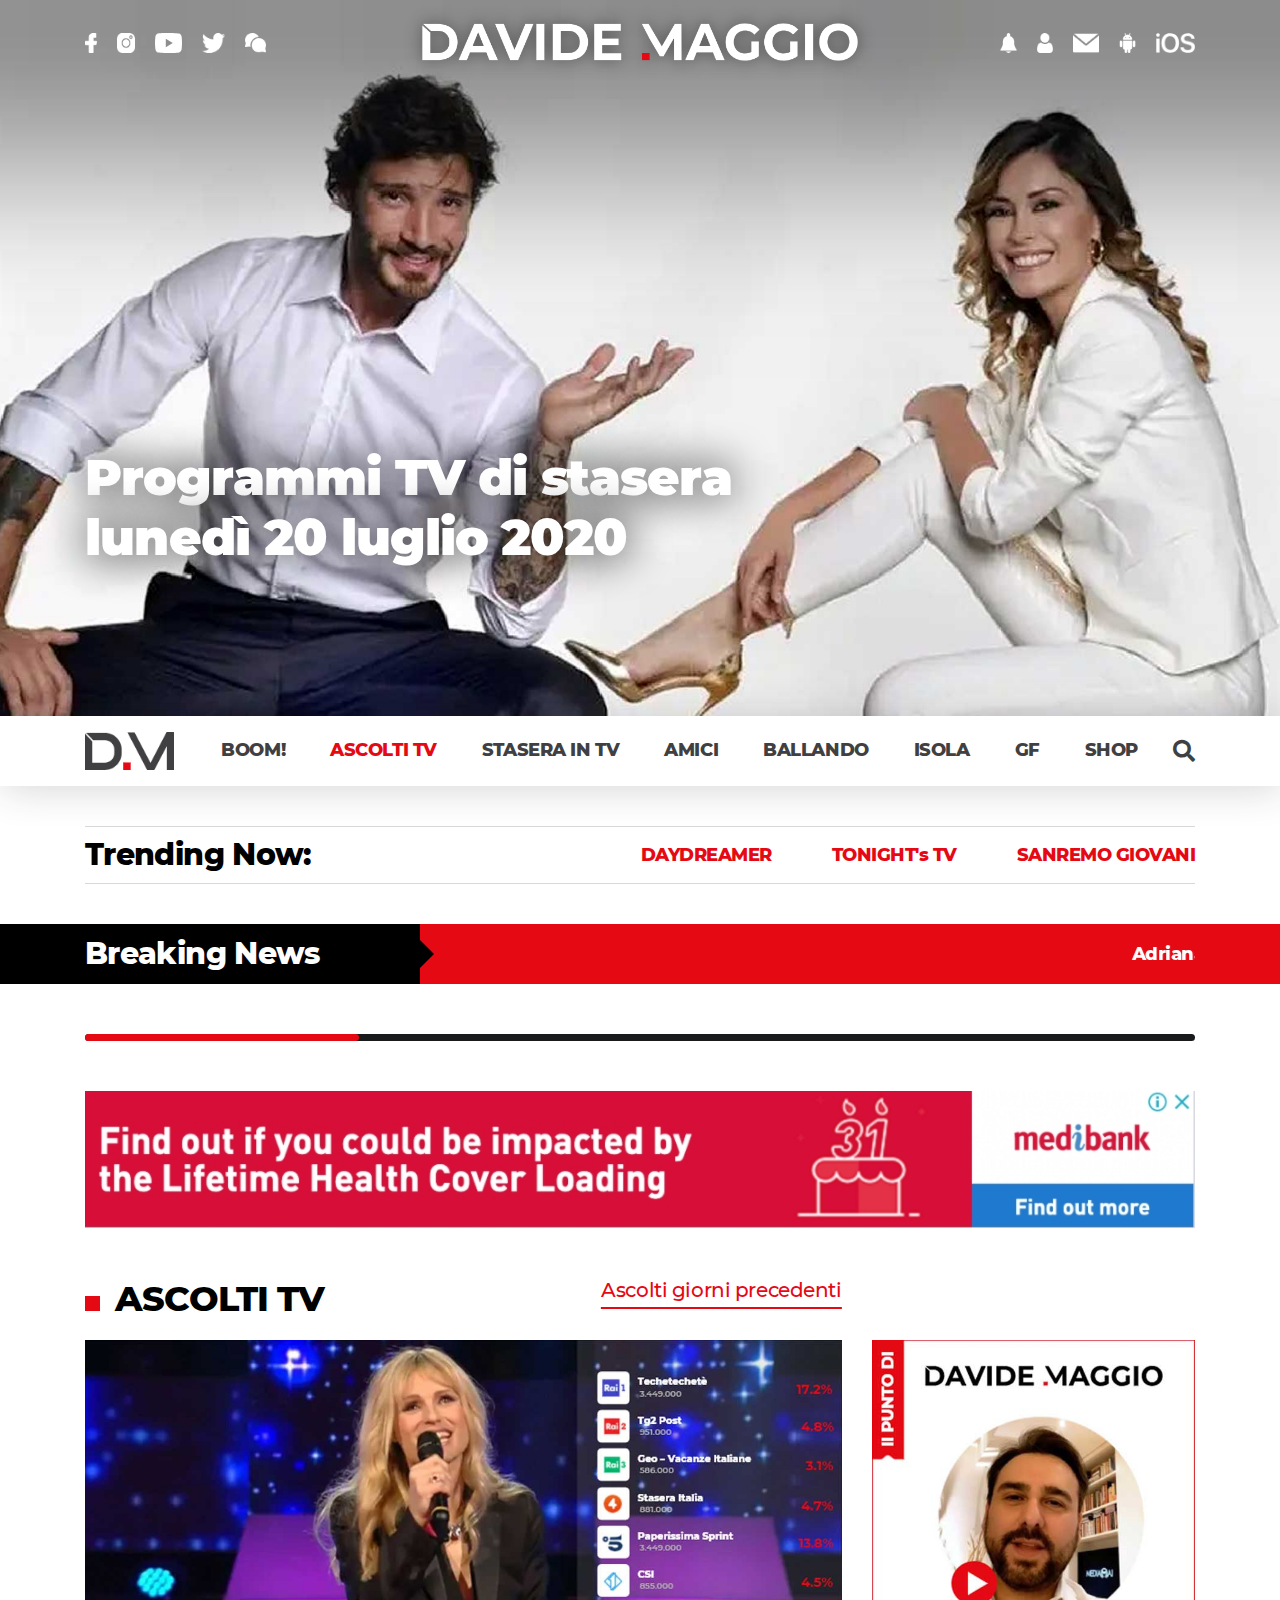
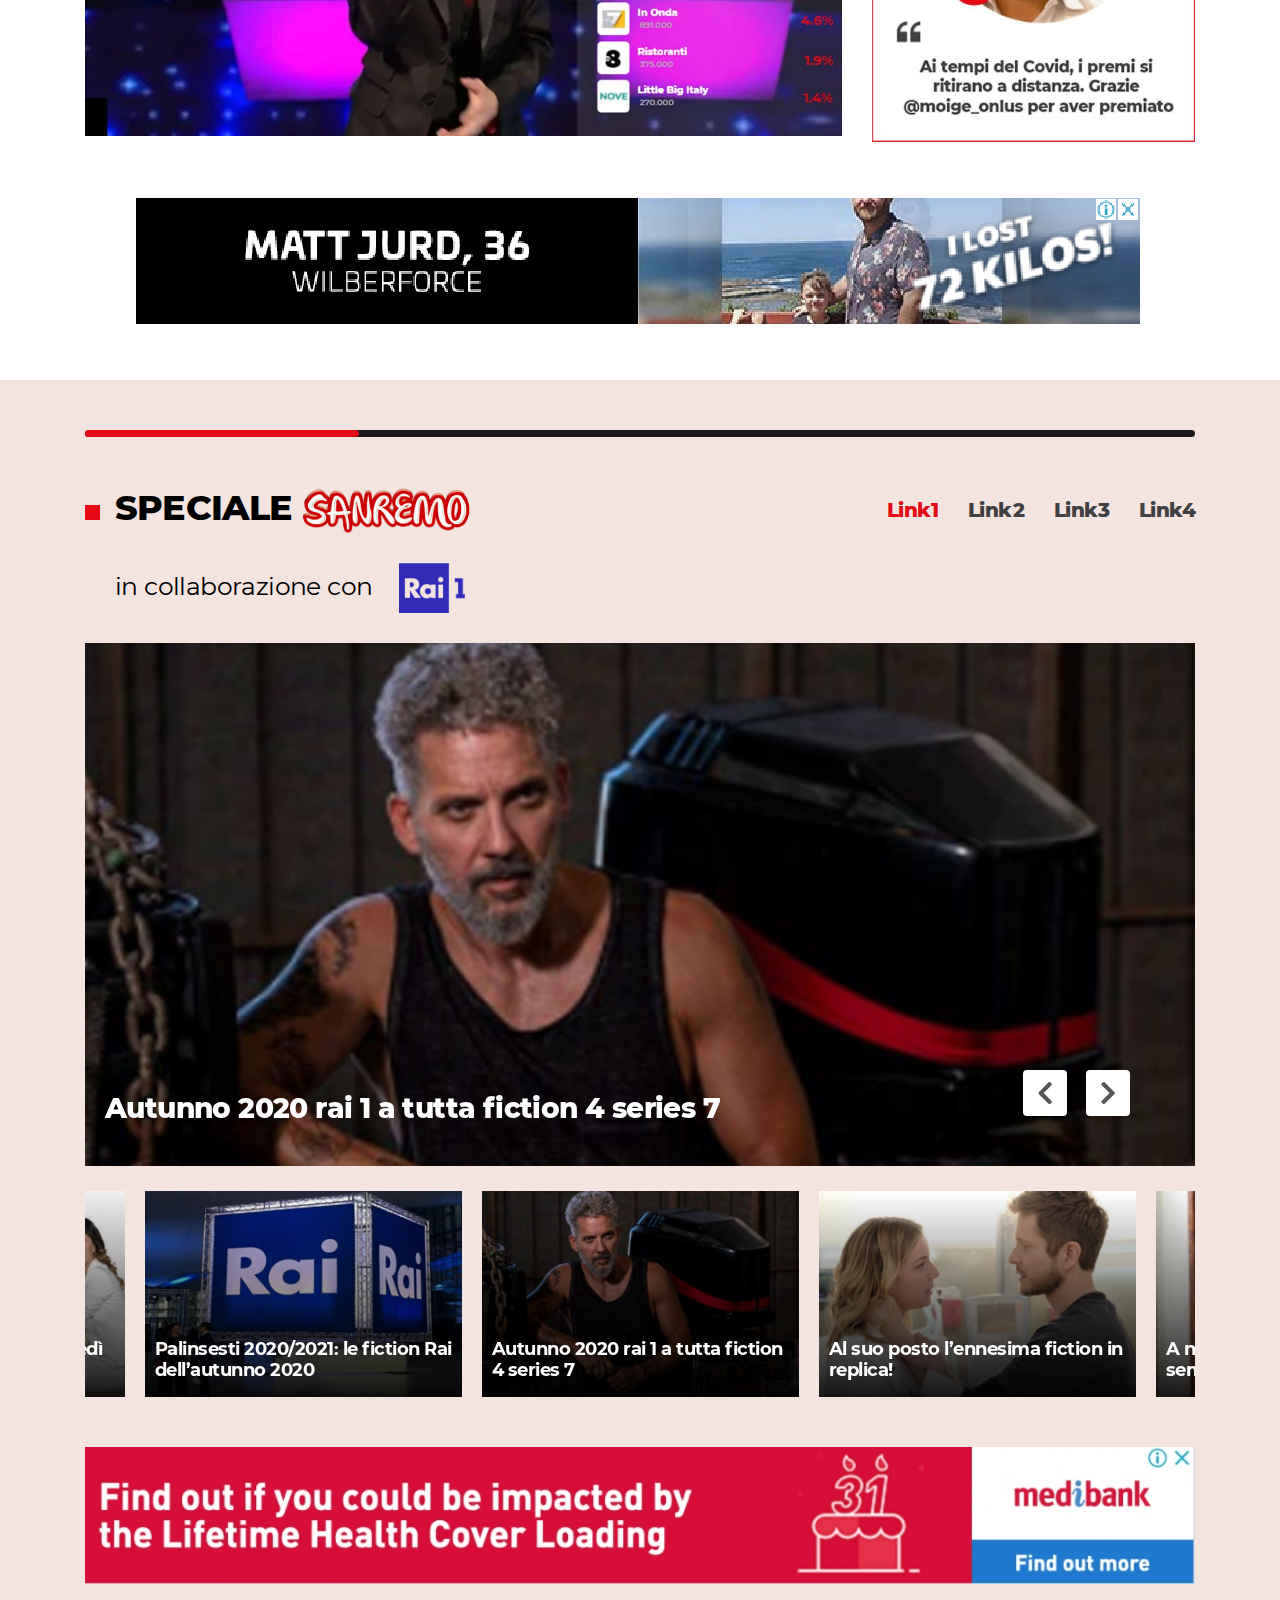
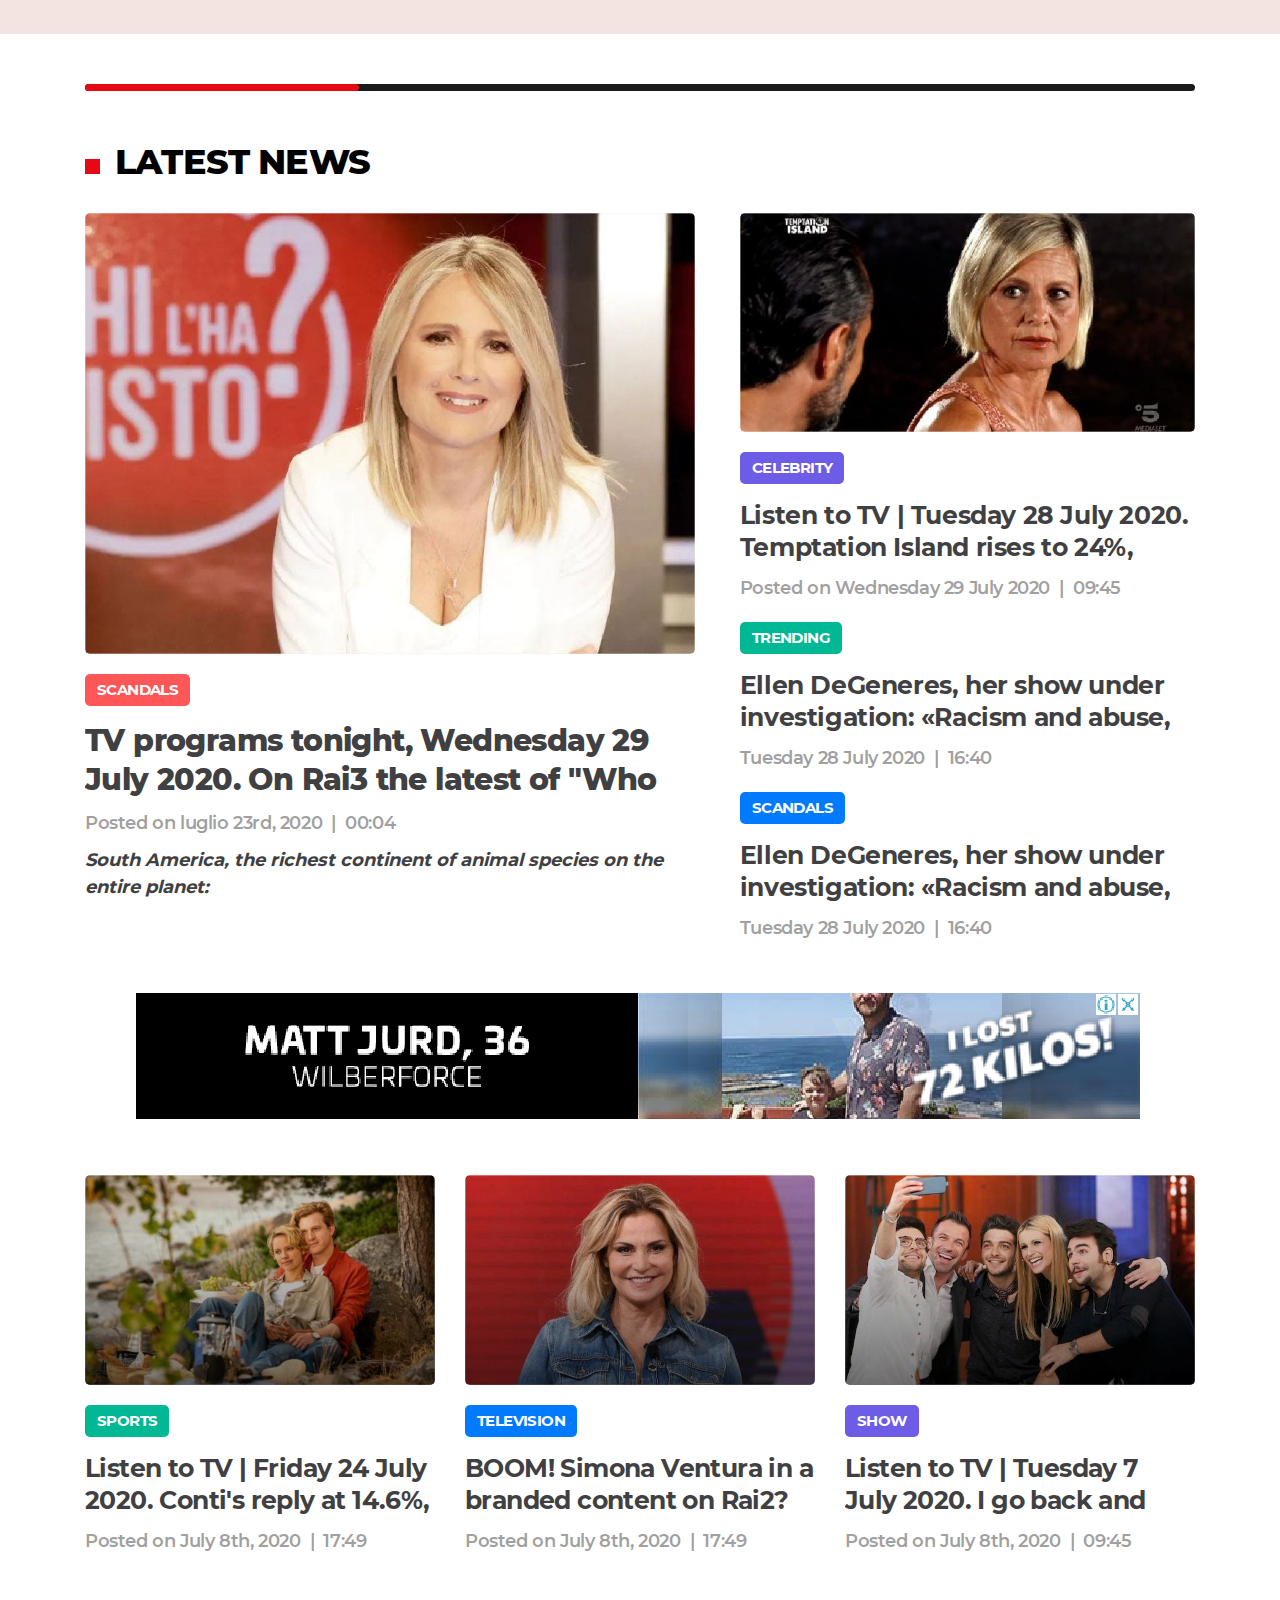
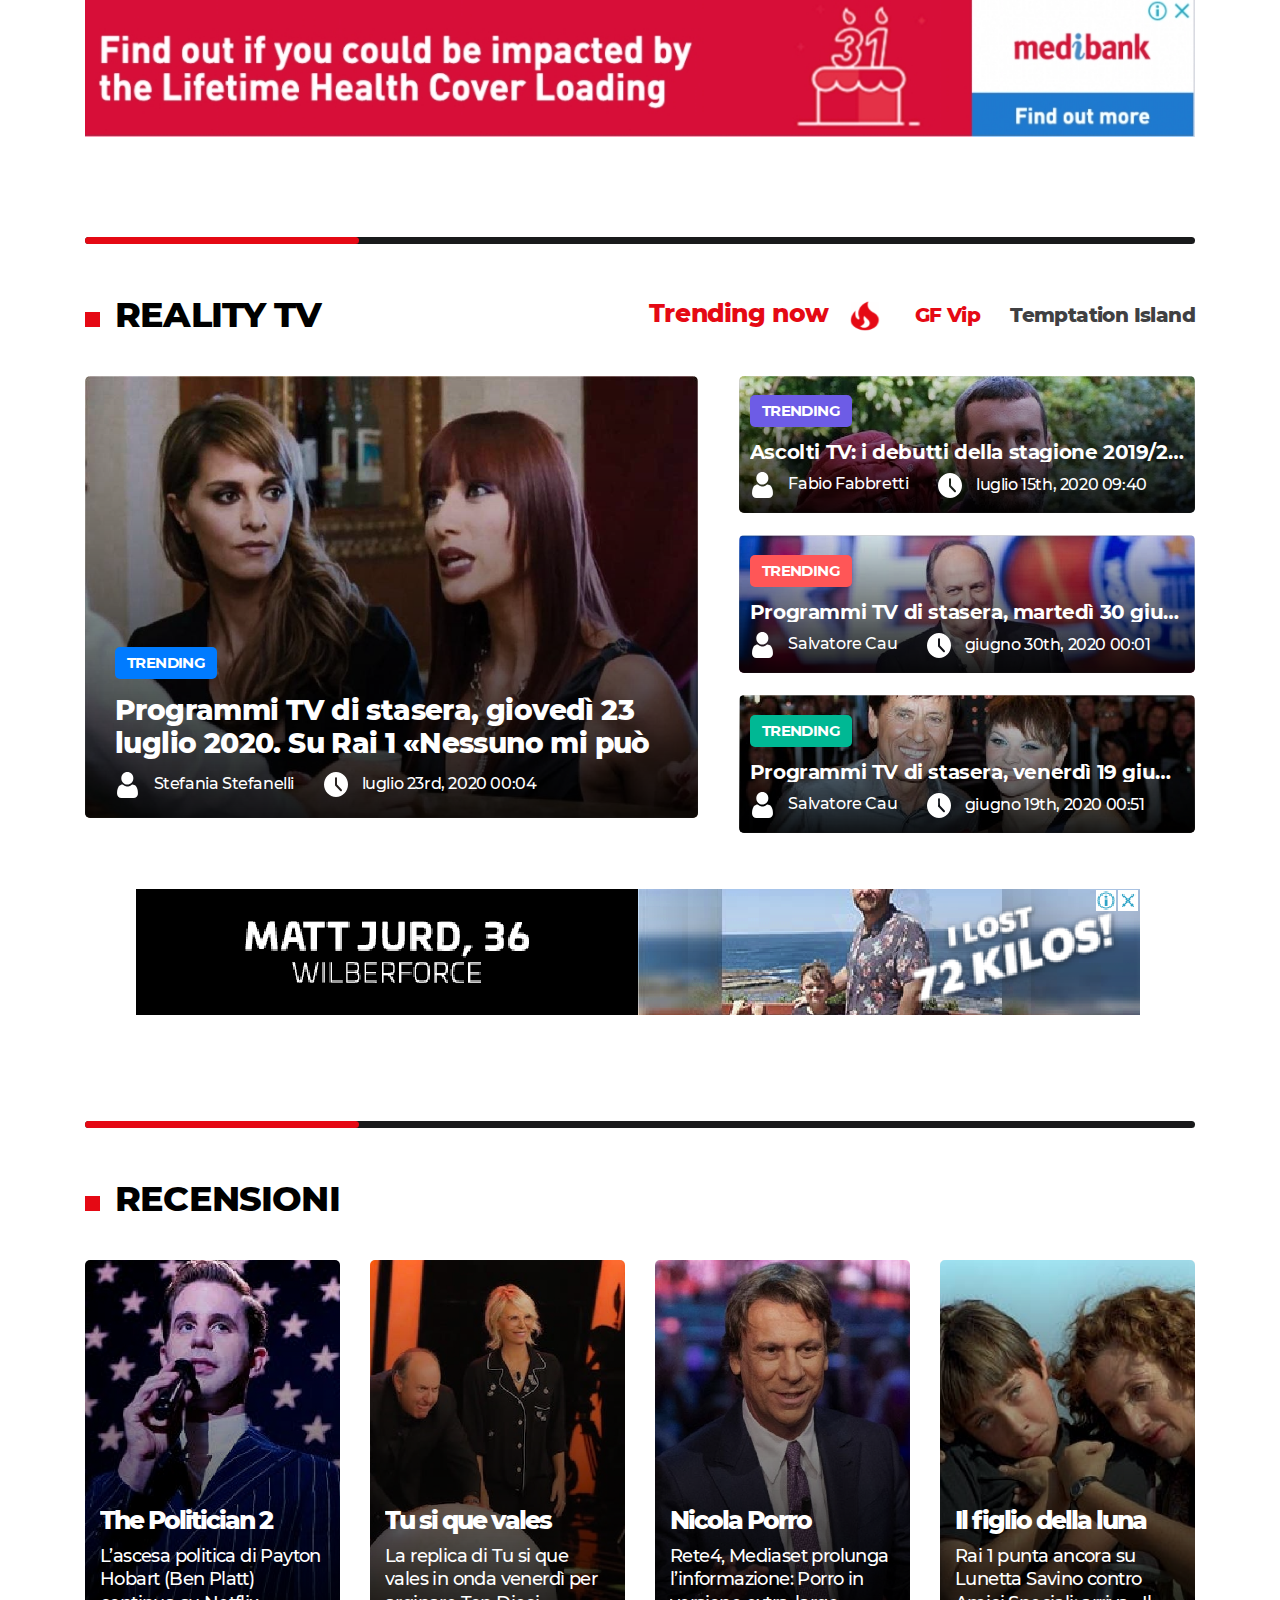
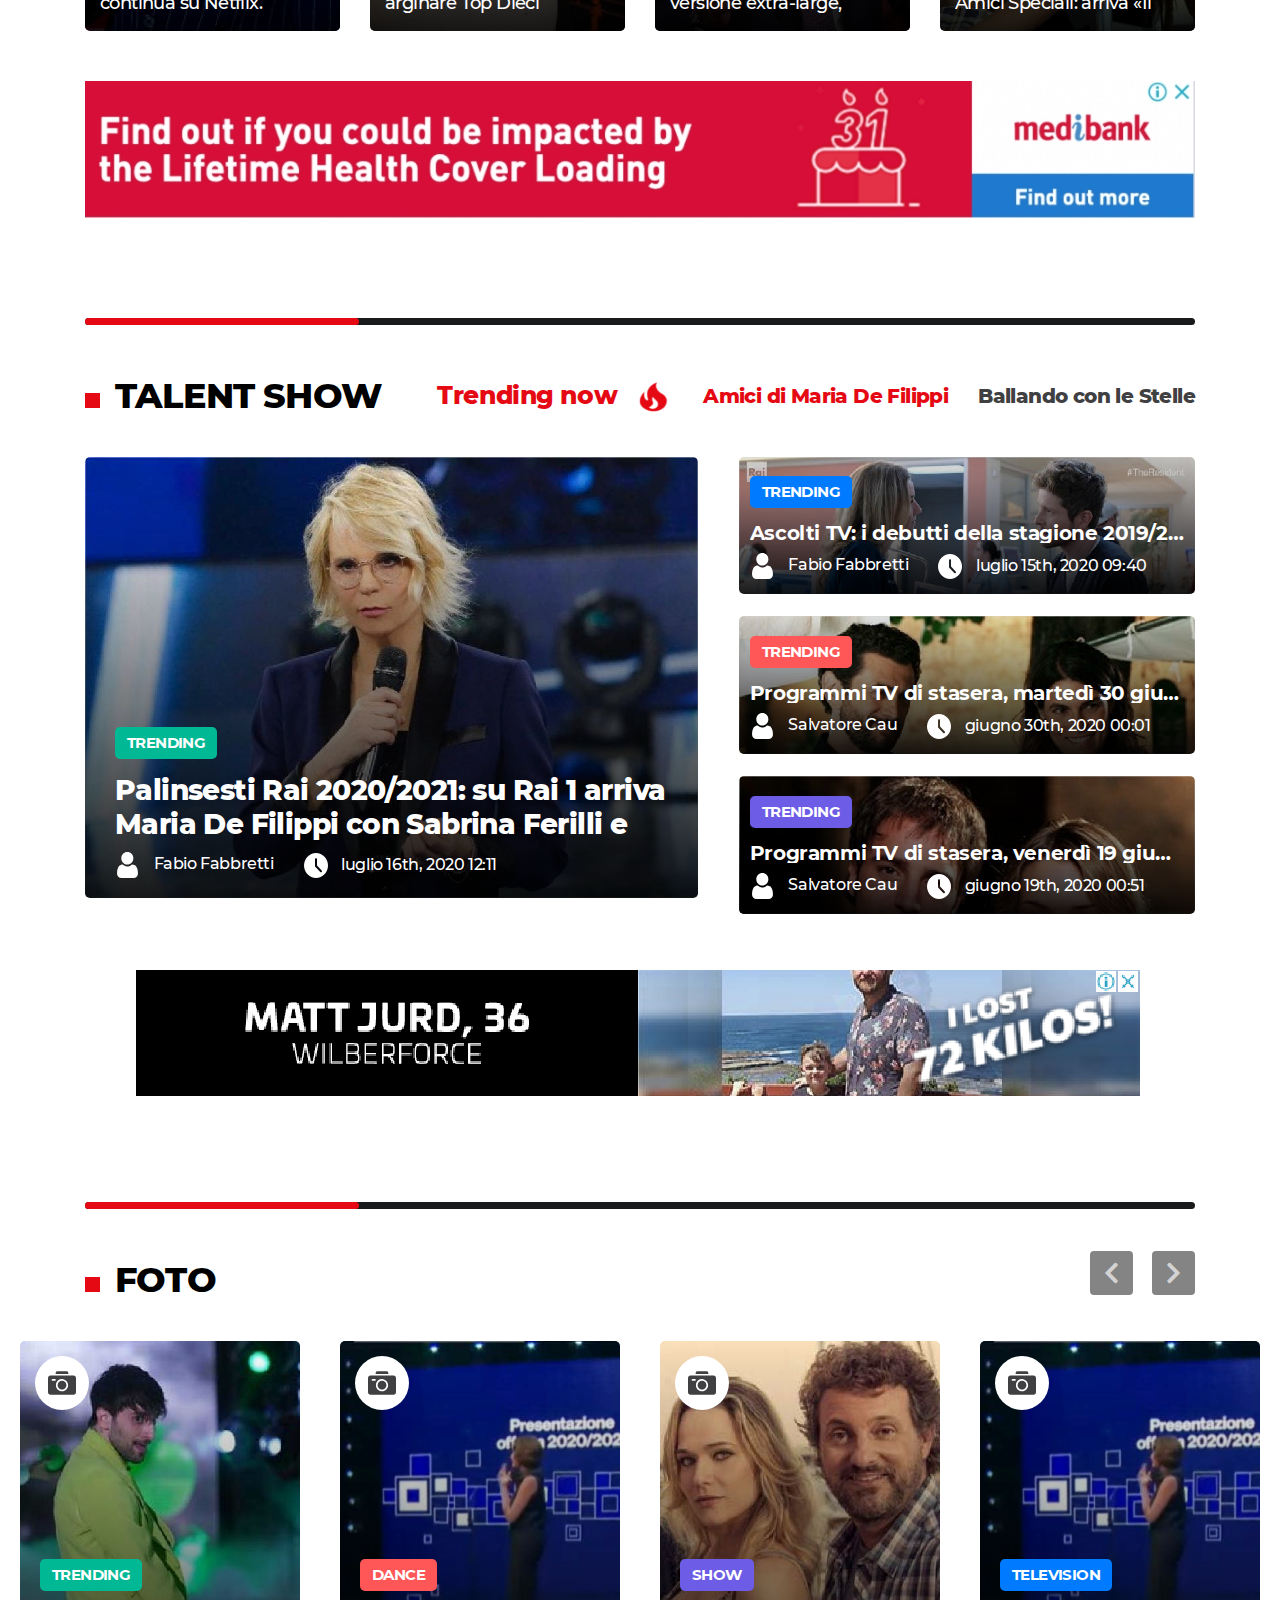
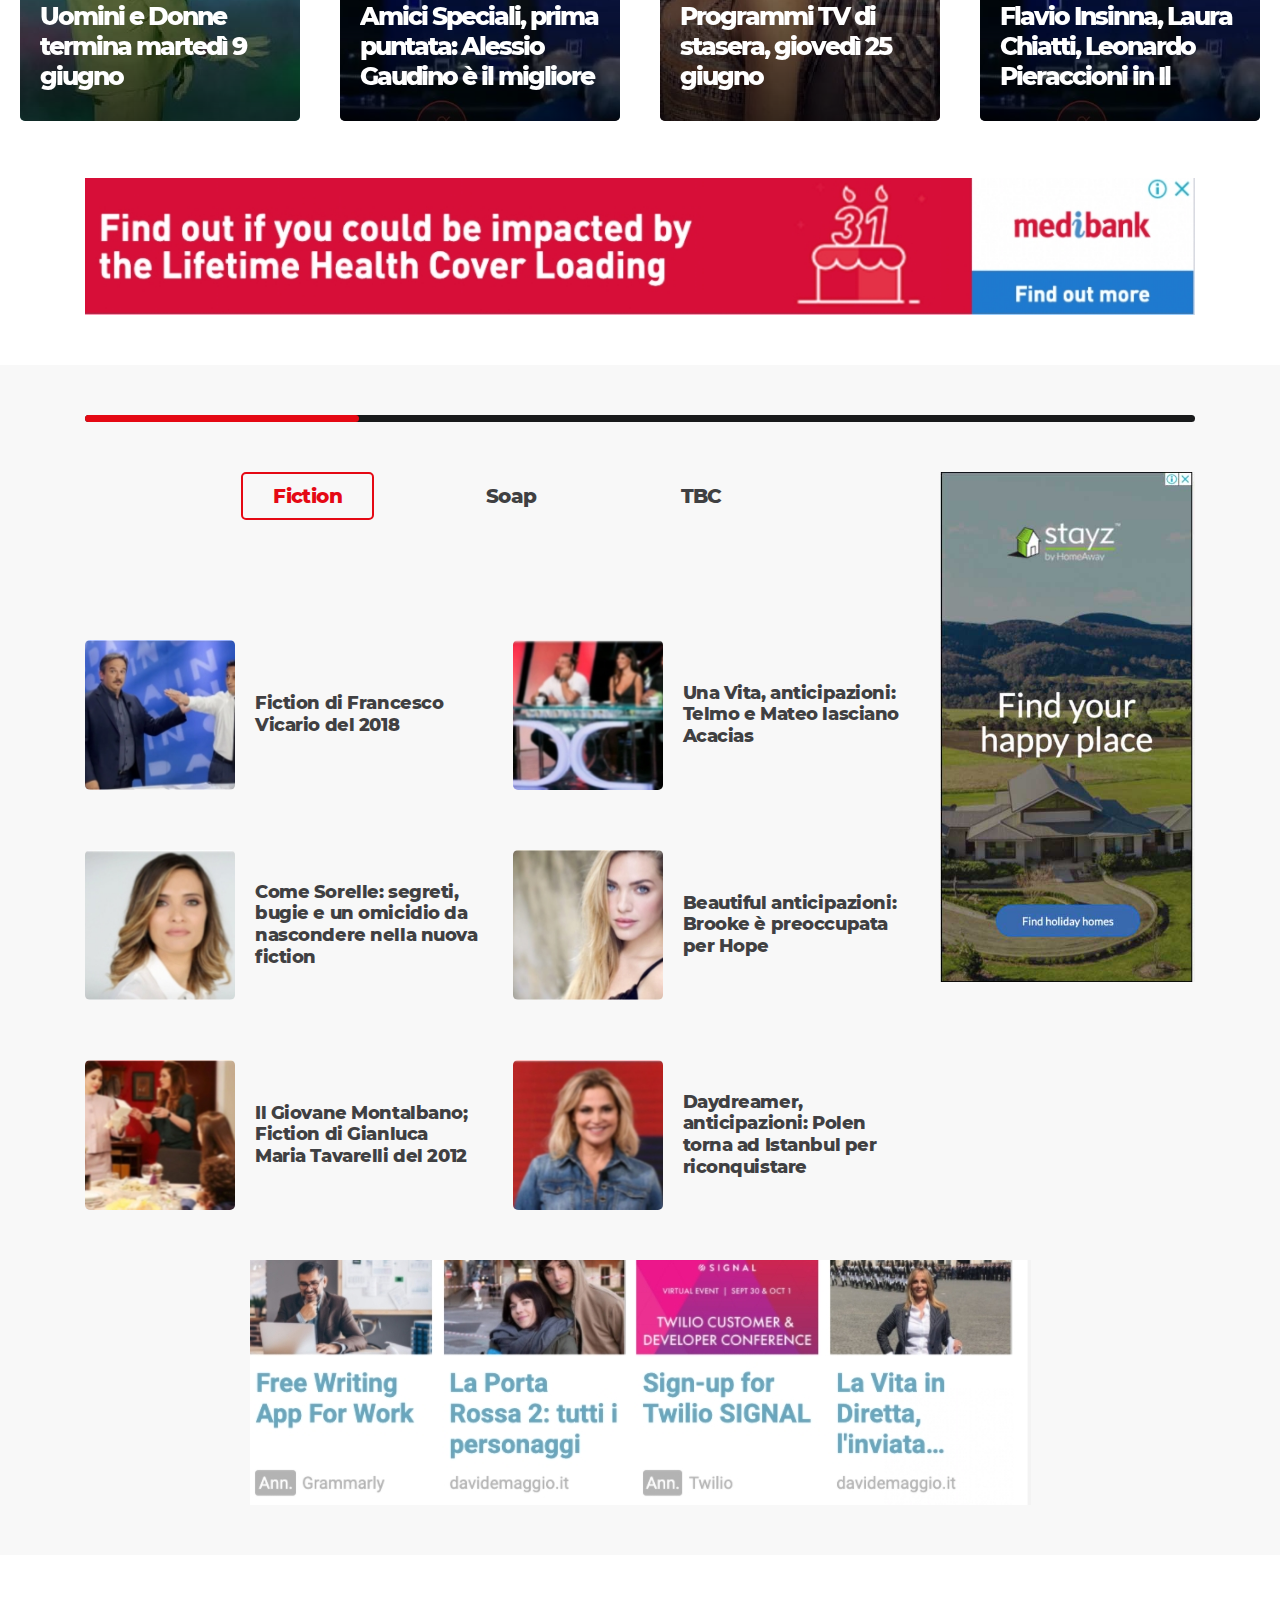
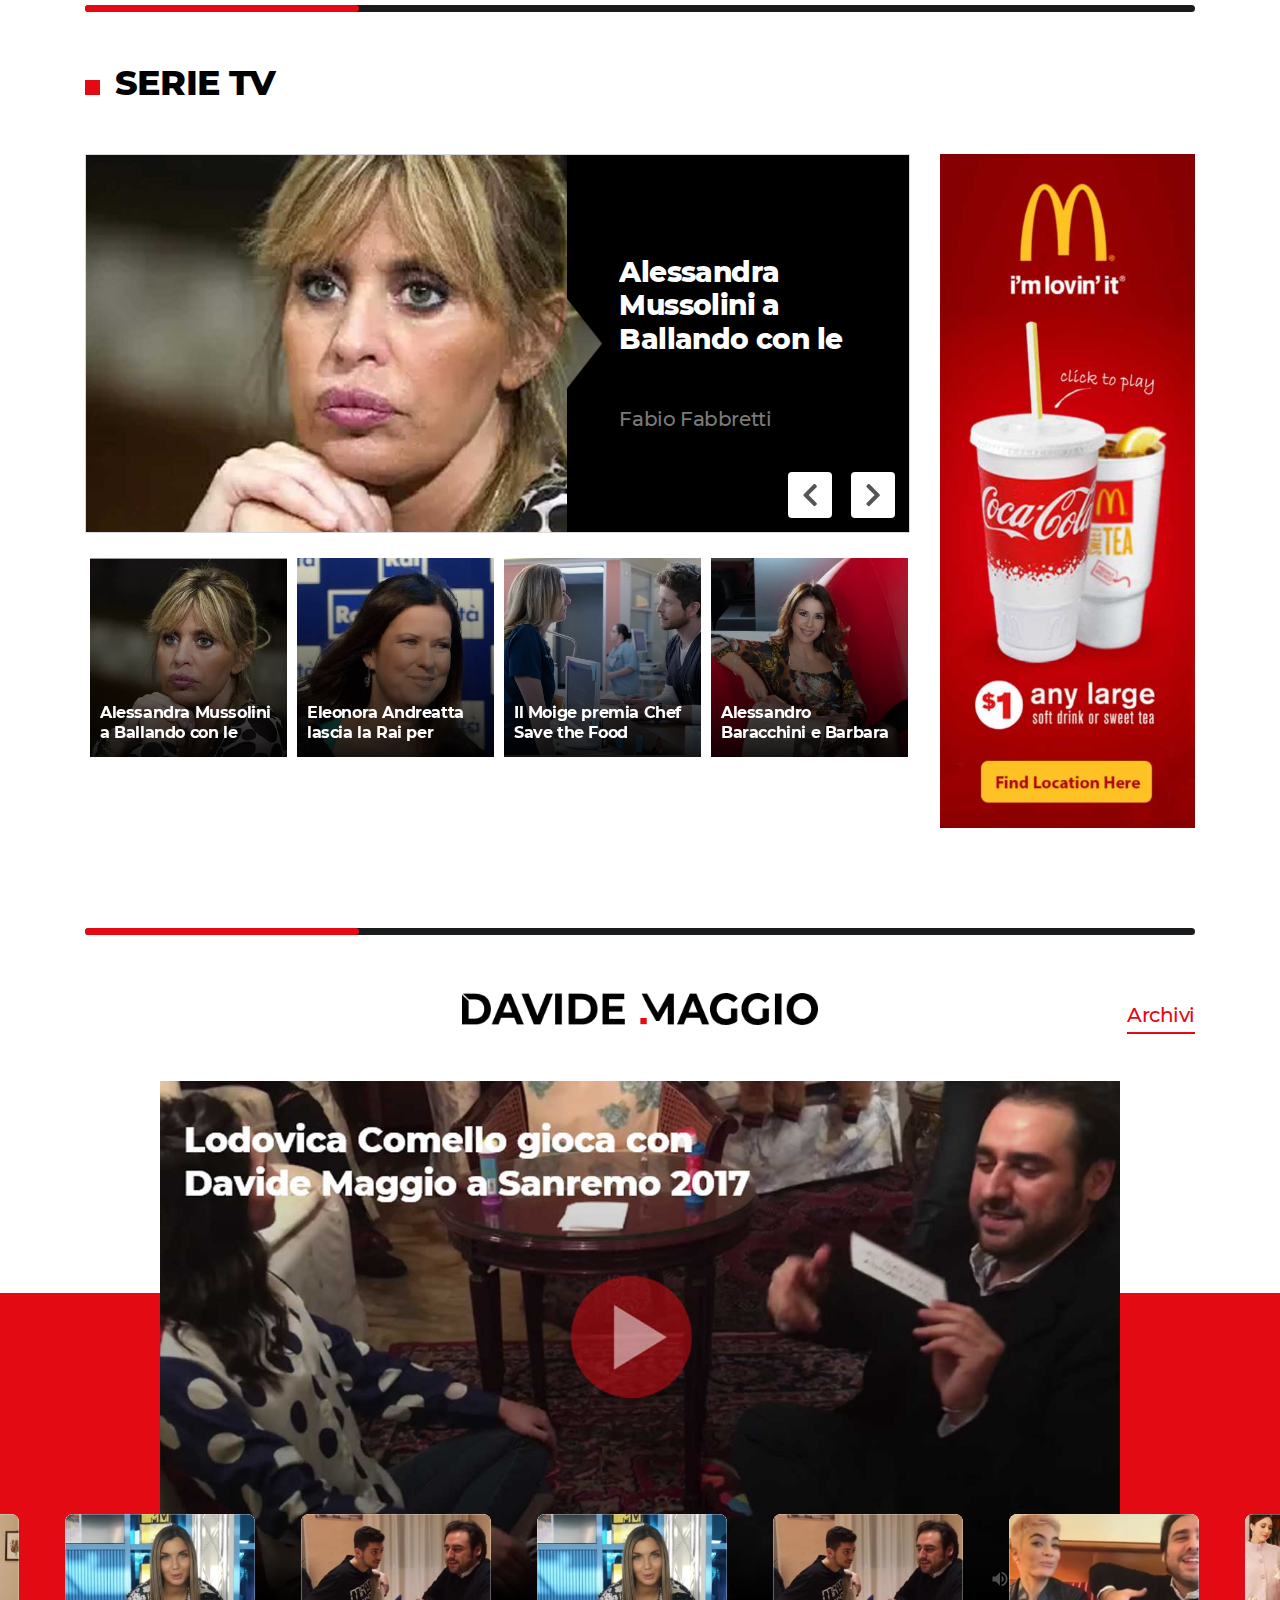
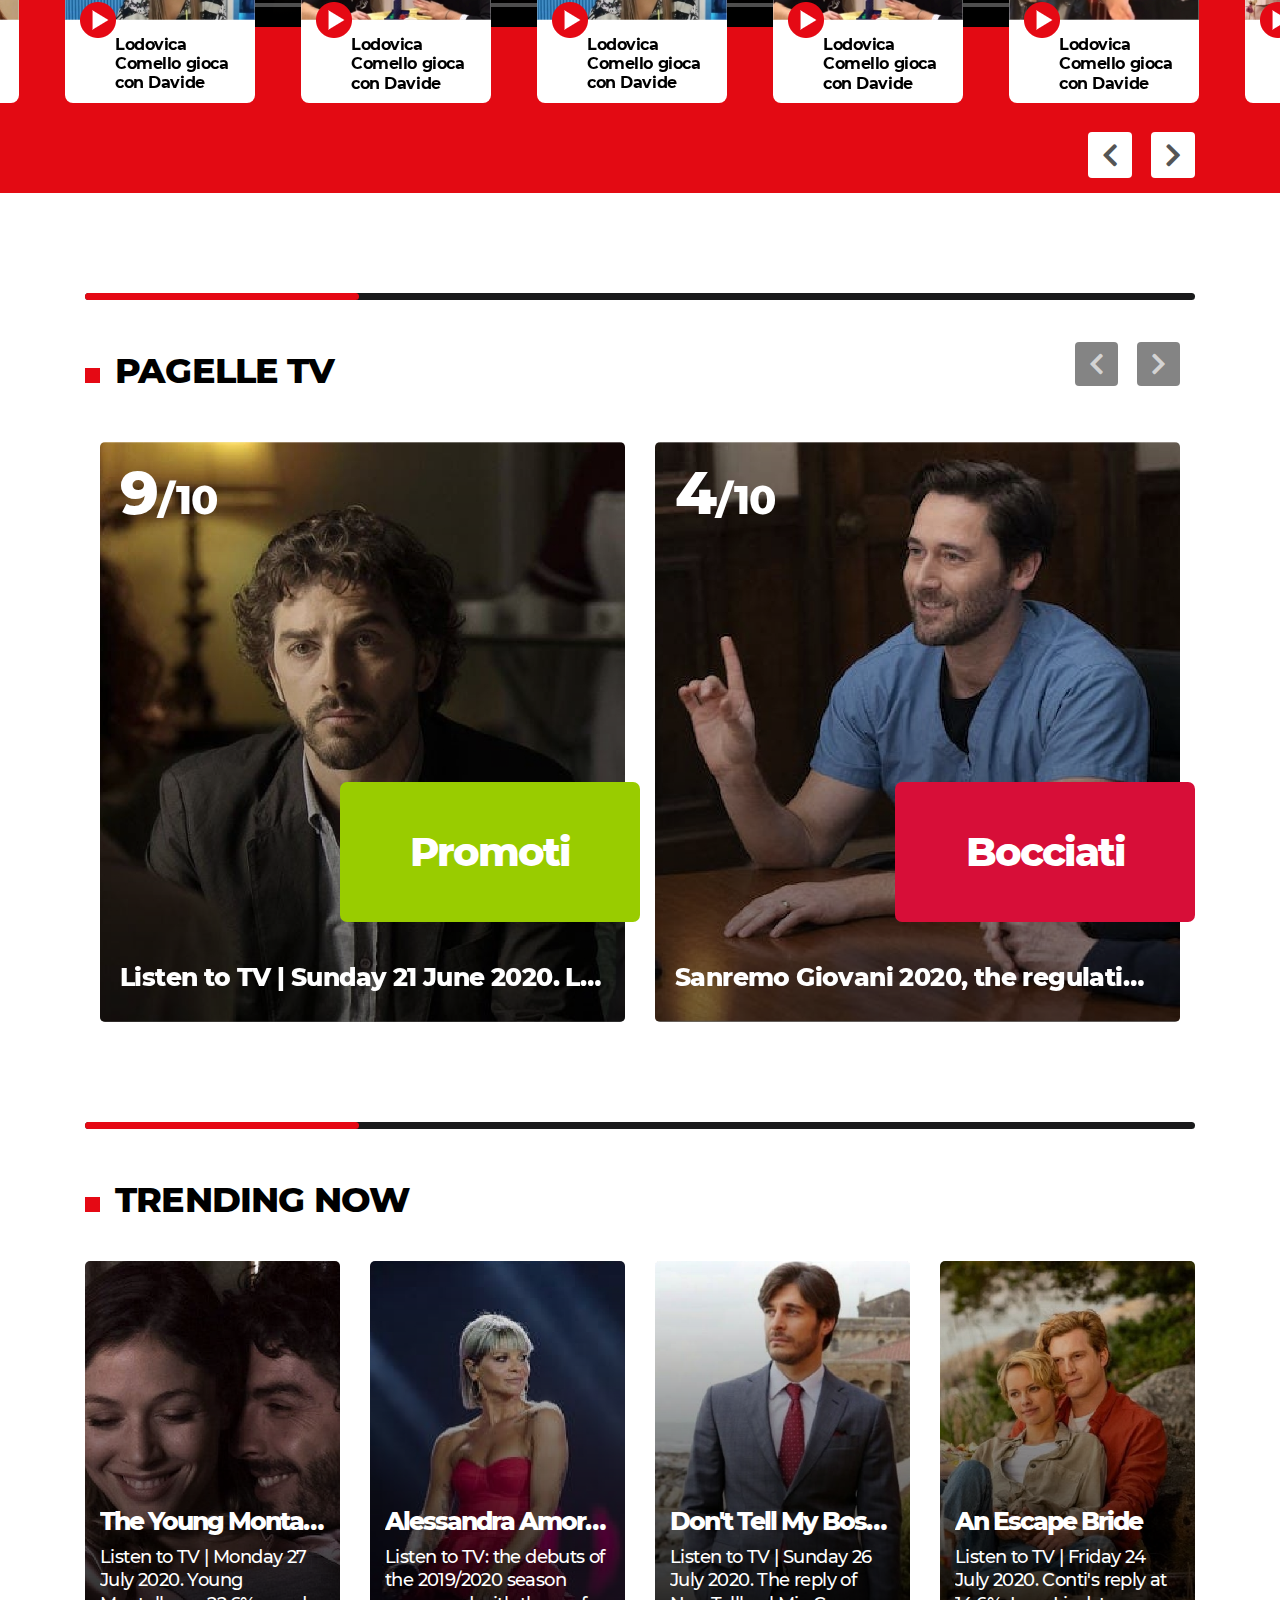
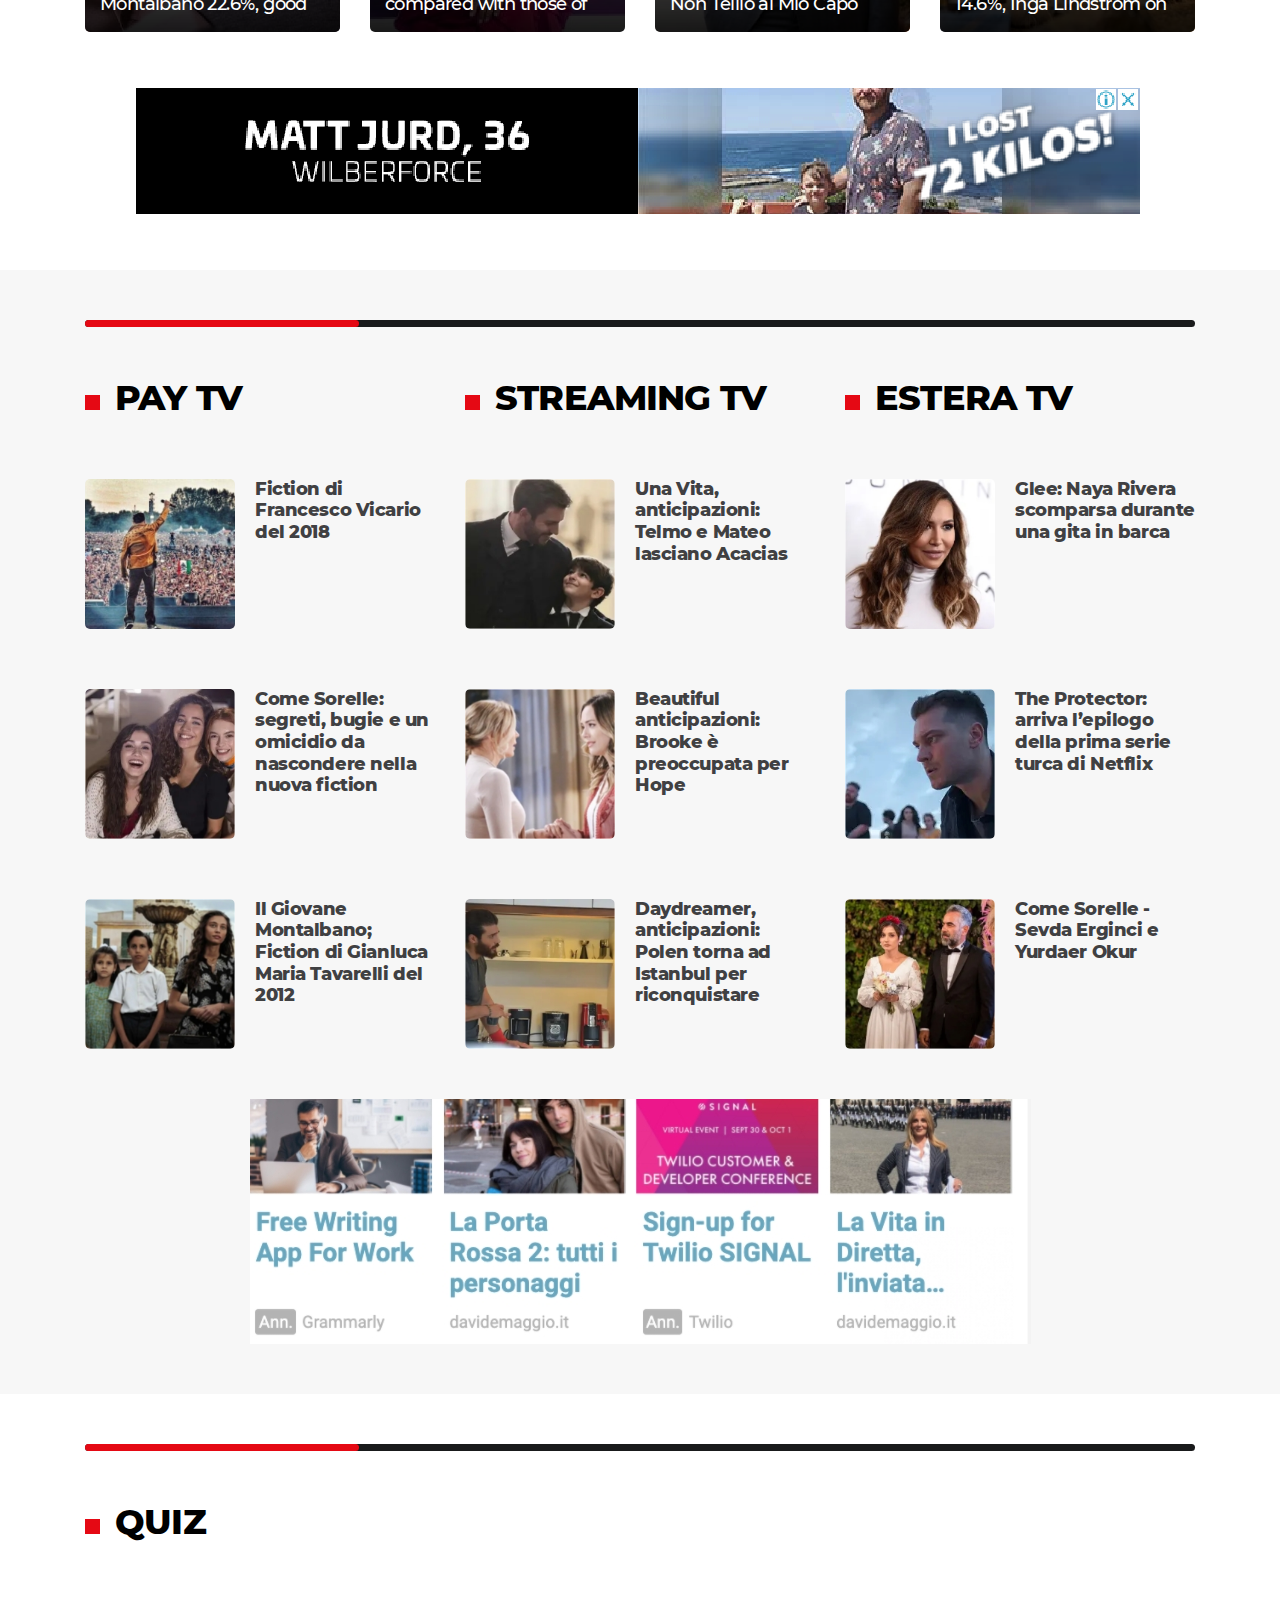
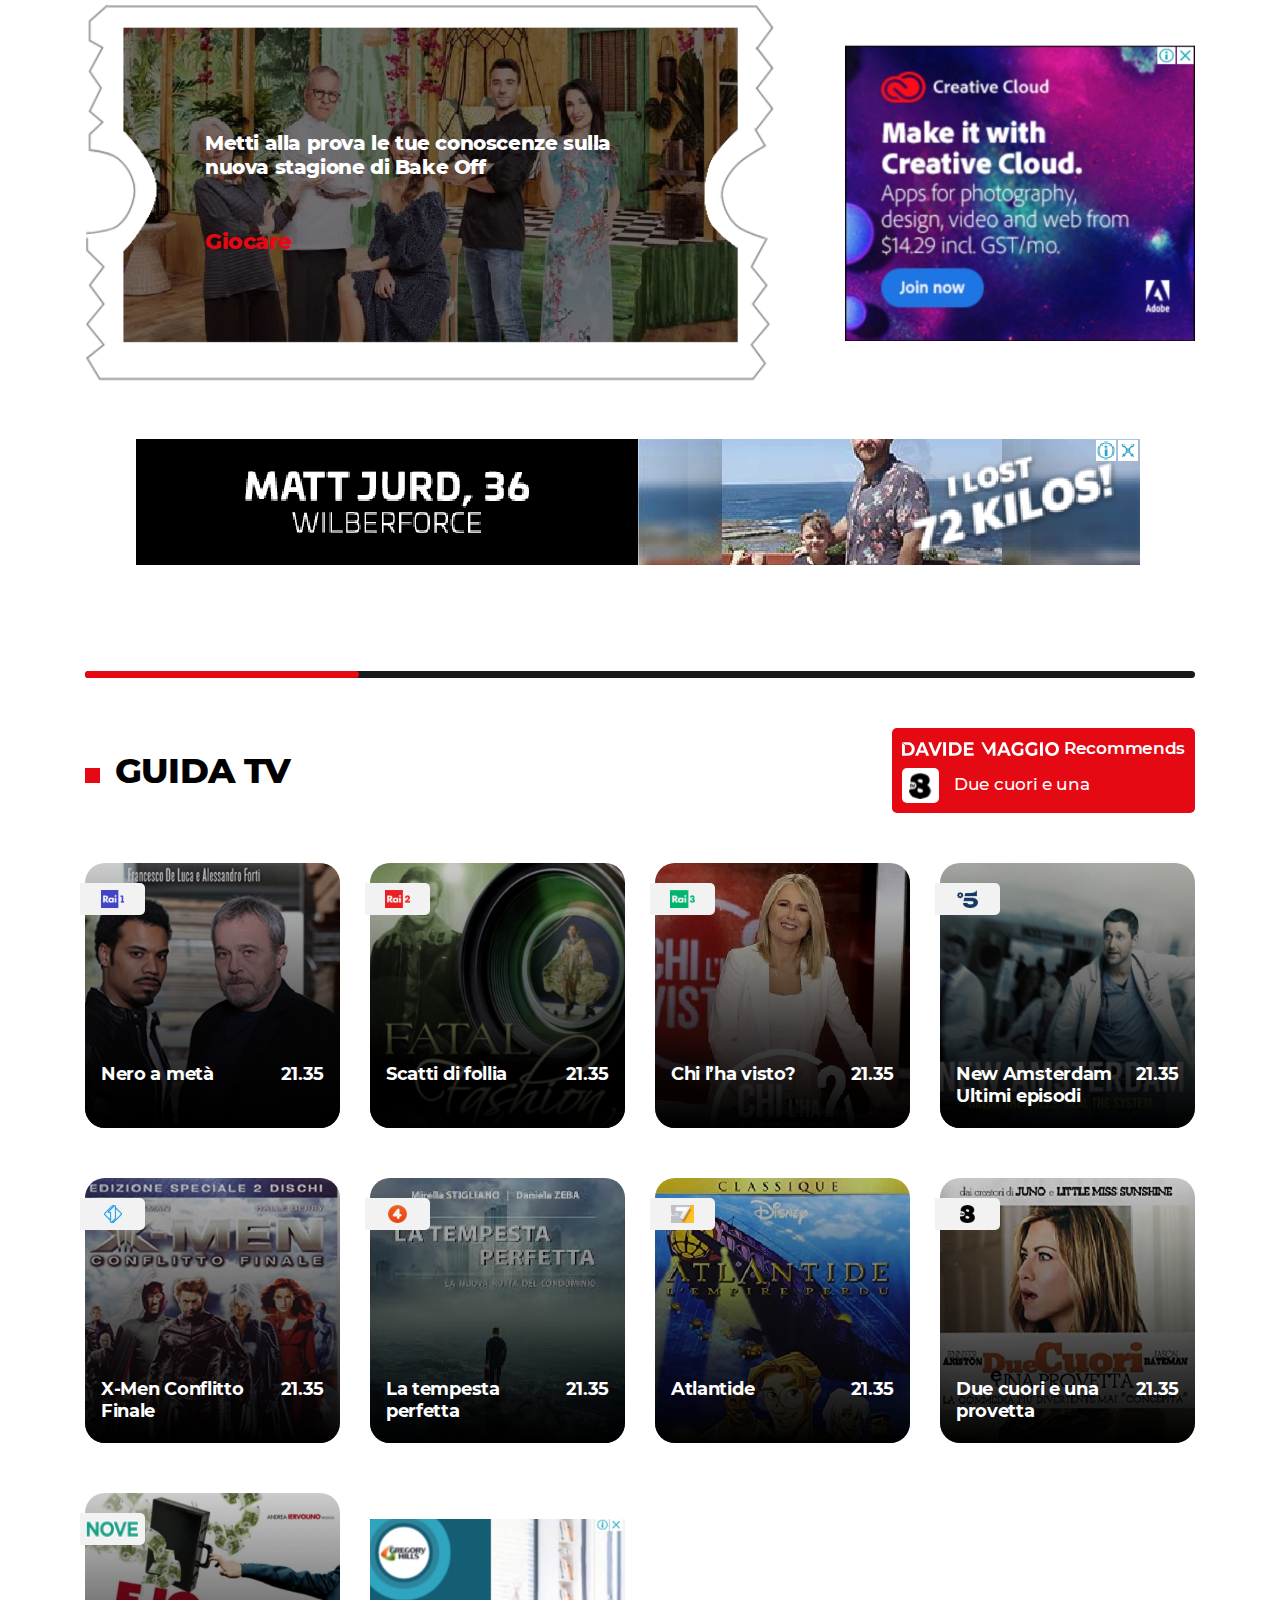
==== index.html @ c4d2b3cb "Worked on Devide Maggio home page design responsive part" ====
<!DOCTYPE html>
<html lang="en">

<head>
    <meta charset="UTF-8">
    <meta name="viewport" content="width=device-width, initial-scale=1, maximum-scale=1, user-scalable=no, shrink-to-fit=no">
    <title>Davide Maggio</title>
    <link type="text/css" rel="stylesheet" href="assets/css/bootstrap.min.css">
    <link type="text/css" rel="stylesheet" href="assets/css/font-awesome.min.css">
    <link type="text/css" rel="stylesheet" href="assets/css/slick.css">
    <link type="text/css" rel="stylesheet" href="assets/css/style.css">
</head>

<body>
    <header class="top-bar">
        <div class="container">
            <div class="row">
                <div class="col-12">
                    <div class="row align-items-center">
                        <div class="col-lg-3">
                            <ul class="top-social-list">
                                <li>
                                    <a href="javascript:void(0)"><img class="fb-top-icon" src="assets/images/top-f-icon.png" alt="Facebook"></a>
                                </li>
                                <li>
                                    <a href="javascript:void(0)"><img class="ig-top-icon" src="assets/images/top-in-icon.png" alt="InGram"></a>
                                </li>
                                <li>
                                    <a href="javascript:void(0)"><img class="yt-top-icon" src="assets/images/top-y-icon.png" alt="YouTube"></a>
                                </li>
                                <li>
                                    <a href="javascript:void(0)"><img class="tw-top-icon" src="assets/images/top-t-icon.png" alt="Twitter"></a>
                                </li>
                                <li>
                                    <a href="javascript:void(0)"><img class="wc-top-icon" src="assets/images/top-c-icon.png" alt="WeChat"></a>
                                </li>
                            </ul>
                        </div>
                        <div class="col-lg-6 top-bar-logo">
                            <span class="top-logo">
                                <a href="index.html"><img class="dm-top-logo" src="assets/images/dm-logo01.png" alt="Davide Maggio"></a>
                            </span>
                        </div>
                        <div class="col-lg-3">
                            <ul class="top-link-list">
                                <li>
                                    <a href="javascript:void(0)"><img class="nf-top-icon" src="assets/images/top-b-icon.png" alt="Notification Icon"></a>
                                </li>
                                <li>
                                    <a href="javascript:void(0)"><img class="pi-top-icon" src="assets/images/top-p-icon.png" alt="Personal Info Icon"></a>
                                </li>
                                <li>
                                    <a href="javascript:void(0)"><img class="mail-top-icon" src="assets/images/top-m-icon.png" alt="Mail Icon"></a>
                                </li>
                                <li>
                                    <a href="javascript:void(0)"><img class="an-top-icon" src="assets/images/top-a-icon.png" alt="Android Icon"></a>
                                </li>
                                <li>
                                    <a href="javascript:void(0)"><img class="ios-top-icon" src="assets/images/top-ios-icon.png" alt="iOS Icon"></a>
                                </li>
                            </ul>
                        </div>
                    </div>
                </div>
            </div>
        </div>
    </header>
    <section class="top-hero-banner">
        <div class="home-banner-shadow"></div>
        <div class="banner-inner-text">
            <div class="container">
                <div class="row">
                    <div class="col-12">
                        <h1>Programmi TV di stasera lunedì 20 luglio 2020</h1>
                    </div>
                </div>
            </div>
        </div>
        <div class="main-nav" id="main-nav">
            <div class="container">
                <div class="row">
                    <div class="col-12">
                        <nav class="navbar navbar-expand-lg">
                            <a class="navbar-brand" href="index.html"><img class="dm-menu-logo" src="assets/images/dm-logo02.png" alt="Davide Maggio"></a>
                            <button class="navbar-toggler" type="button" data-toggle="collapse" data-target="#main-menu">
                              <span class="navbar-toggler-icon"></span>
                            </button>
                            <div class="collapse navbar-collapse" id="main-menu">
                                <ul class="navbar-nav ml-auto">
                                    <li class="nav-item">
                                        <a class="nav-link" href="javascript:void(0)">BOOM!</a>
                                    </li>
                                    <li class="nav-item active">
                                        <a class="nav-link" href="javascript:void(0)">Ascolti TV</a>
                                    </li>
                                    <li class="nav-item">
                                        <a class="nav-link" href="javascript:void(0)">Stasera in TV</a>
                                    </li>
                                    <li class="nav-item">
                                        <a class="nav-link" href="javascript:void(0)">Amici</a>
                                    </li>
                                    <li class="nav-item">
                                        <a class="nav-link" href="javascript:void(0)">Ballando</a>
                                    </li>
                                    <li class="nav-item">
                                        <a class="nav-link" href="javascript:void(0)">Isola</a>
                                    </li>
                                    <li class="nav-item">
                                        <a class="nav-link" href="javascript:void(0)">GF</a>
                                    </li>
                                    <li class="nav-item">
                                        <a class="nav-link" href="javascript:void(0)">SHOP</a>
                                    </li>
                                </ul>
                                <form class="form-inline">
                                    <button class="btn search-btn" type="submit">Search</button>
                                </form>
                            </div>
                        </nav>
                    </div>
                </div>
            </div>
        </div>
    </section>
    <section class="trending-now-box">
        <div class="container">
            <div class="row">
                <div class="col-12">
                    <div class="trending-inner-box">
                        <h2>Trending Now:</h2>
                        <ul class="tending-list">
                            <li><a href="javascript:void(0)">DAYDREAMER</a></li>
                            <li><a href="javascript:void(0)">TONIGHT's TV</a></li>
                            <li><a href="javascript:void(0)">SANREMO GIOVANI</a></li>
                        </ul>
                    </div>
                </div>
            </div>
        </div>
    </section>
    <section class="breaking-news-part">
        <div class="container">
            <div class="row">
                <div class="col-12">
                    <div class="breaking-news-inner">
                        <h2>Breaking News</h2>
                        <div class="marquee-text">
                            <marquee>Adriana Volpe replica a Magalli: «Hai provato tanti anni a farmi star zitta, non ci sei riuscito. Non hai rispetto delle donne»</marquee>
                        </div>
                    </div>
                </div>
            </div>
        </div>
    </section>

    <section class="section-01 white-back section-padding">
        <div class="container">
            <div class="row">
                <div class="col-12">
                    <div class="section-bar-top"></div>
                    <div class="section-add"><img src="assets/images/section-add-img01.jpeg" alt="add"></div>
                    <div class="ascolti-tv-section section-margin">
                        <div class="row">
                            <div class="ascolti-left-part">
                                <div class="ascolti-heading">
                                    <h2 class="section-sub-heading">ASCOLTI TV</h2>
                                    <span class="right-link">
                                        <a href="javascript:void(0)">Ascolti giorni precedenti</a>
                                    </span>
                                </div>
                                <div class="ascolti-inner-section">
                                    <img src="assets/images/ascolti-section-image.jpeg" alt="">
                                </div>
                            </div>
                            <div class="ascolti-right-part">
                                <div class="ascolti-sidebar-section">
                                    <img src="assets/images/ascolti-section-image02.jpg" alt="">
                                </div>
                            </div>
                        </div>
                    </div>
                    <div class="section-add"><img src="assets/images/section-add-img02.png" alt="add"></div>
                </div>
            </div>
        </div>
    </section>

    <section class="section-02 light-grey-back section-padding">
        <div class="container">
            <div class="row">
                <div class="col-12">
                    <div class="section-bar-top"></div>
                    <div class="speciale-section section-margin">
                        <div class="row">
                            <div class="col-12">
                                <div class="speciale-heading">
                                    <h2 class="section-sub-heading">SPECIALE <img class="red-sanremo-img" src="assets/images/red-sanremo-img.png" alt=""></h2>
                                    <ul class="nav nav-tabs speciale-tabs" id="specialeTab" role="tablist">
                                        <li class="nav-item">
                                            <a class="nav-link active" id="link1-tab" data-toggle="tab" href="#link1" role="tab" aria-controls="link1" aria-selected="true">Link1</a>
                                        </li>
                                        <li class="nav-item">
                                            <a class="nav-link" id="link2-tab" data-toggle="tab" href="#link2" role="tab" aria-controls="link2" aria-selected="false">Link2</a>
                                        </li>
                                        <li class="nav-item">
                                            <a class="nav-link" id="link3-tab" data-toggle="tab" href="#link3" role="tab" aria-controls="link3" aria-selected="false">Link3</a>
                                        </li>
                                        <li class="nav-item">
                                            <a class="nav-link" id="link4-tab" data-toggle="tab" href="#link4" role="tab" aria-controls="link4" aria-selected="false">Link4</a>
                                        </li>
                                    </ul>
                                </div>
                                <div class="speciale-slider-heading">
                                    <h2>in collaborazione con <img class="rai-1-img" src="assets/images/rai-1-img.png" alt=""></h2>
                                </div>
                                <div class="speciale-content-part">
                                    <div class="tab-content" id="specialeTabContent">
                                        <div class="tab-pane fade show active" id="link1" role="tabpanel" aria-labelledby="link1-tab">
                                            <div class="large-speciale-img-container">
                                                <div class="link1-for1 link1-large-slider">
                                                    <div class="slide">
                                                        <img class="speciale-large-img" src="assets/images/speciale-large-img01.jpg" alt="Slide01">
                                                        <div class="slide-caption">
                                                            <h2>Autunno 2020 rai 1 a tutta fiction 4 series 7</h2>
                                                        </div>
                                                    </div>
                                                    <div class="slide">
                                                        <img class="speciale-large-img" src="assets/images/speciale-large-img02.jpg" alt="Slide02">
                                                        <div class="slide-caption">
                                                            <h2>Al suo posto l’ennesima fiction in replica!</h2>
                                                        </div>
                                                    </div>
                                                    <div class="slide">
                                                        <img class="speciale-large-img" src="assets/images/speciale-large-img03.jpg" alt="Slide03">
                                                        <div class="slide-caption">
                                                            <h2>A nticipazioni: Eugenio e Viola sempre più in crisi</h2>
                                                        </div>
                                                    </div>
                                                    <div class="slide">
                                                        <img class="speciale-large-img" src="assets/images/speciale-large-img04.jpg" alt="Slide04">
                                                        <div class="slide-caption">
                                                            <h2>Ascolti TV | Domenica 19 luglio 2020</h2>
                                                        </div>
                                                    </div>
                                                    <div class="slide">
                                                        <img class="speciale-large-img" src="assets/images/speciale-large-img05.jpg" alt="Slide05">
                                                        <div class="slide-caption">
                                                            <h2>Programmi TV di stasera, lunedì 20 luglio 2020.</h2>
                                                        </div>
                                                    </div>
                                                    <div class="slide">
                                                        <img class="speciale-large-img" src="assets/images/speciale-large-img06.jpg" alt="Slide06">
                                                        <div class="slide-caption">
                                                            <h2>Palinsesti 2020/2021: le fiction Rai dell’autunno 2020 Il PARADISO DELLE SIGNORE – Rai 1 (daily)</h2>
                                                        </div>
                                                    </div>
                                                </div>
                                                <div class="slick-nav">
                                                    <div class="container">
                                                        <div class="row">
                                                            <div class="col-12">
                                                                <button type="button" class="prev01 slick-arrow"><i class='fa fa-chevron-left'></i></button>
                                                                <button type="button" class="next01 slick-arrow"><i class='fa fa-chevron-right'></i></button>
                                                            </div>
                                                        </div>
                                                    </div>
                                                </div>
                                            </div>
                                            <div class="link1-nav1 link1-small-slider">
                                                <div class="slide">
                                                    <img class="speciale-small-img" src="assets/images/speciale-small-img01.png" alt="Slide01">
                                                    <div class="shadow-image small-image-shadow"></div>
                                                    <div class="slide-caption">
                                                        <h2>Autunno 2020 rai 1 a tutta fiction 4 series 7</h2>
                                                    </div>
                                                </div>
                                                <div class="slide">
                                                    <img class="speciale-small-img" src="assets/images/speciale-small-img02.png" alt="Slide02">
                                                    <div class="shadow-image small-image-shadow"></div>
                                                    <div class="slide-caption">
                                                        <h2>Al suo posto l’ennesima fiction in replica!</h2>
                                                    </div>
                                                </div>
                                                <div class="slide">
                                                    <img class="speciale-small-img" src="assets/images/speciale-small-img03.png" alt="Slide03">
                                                    <div class="shadow-image small-image-shadow"></div>
                                                    <div class="slide-caption">
                                                        <h2>A nticipazioni: Eugenio e Viola sempre più in crisi</h2>
                                                    </div>
                                                </div>
                                                <div class="slide">
                                                    <img class="speciale-small-img" src="assets/images/speciale-small-img04.png" alt="Slide04">
                                                    <div class="shadow-image small-image-shadow"></div>
                                                    <div class="slide-caption">
                                                        <h2>Ascolti TV | Domenica 19 luglio 2020</h2>
                                                    </div>
                                                </div>
                                                <div class="slide">
                                                    <img class="speciale-small-img" src="assets/images/speciale-small-img05.png" alt="Slide05">
                                                    <div class="shadow-image small-image-shadow"></div>
                                                    <div class="slide-caption">
                                                        <h2>Programmi TV di stasera, lunedì 20 luglio 2020.</h2>
                                                    </div>
                                                </div>
                                                <div class="slide">
                                                    <img class="speciale-small-img" src="assets/images/speciale-small-img06.png" alt="Slide06">
                                                    <div class="shadow-image small-image-shadow"></div>
                                                    <div class="slide-caption">
                                                        <h2>Palinsesti 2020/2021: le fiction Rai dell’autunno 2020</h2>
                                                    </div>
                                                </div>
                                            </div>
                                        </div>
                                        <div class="tab-pane fade" id="link2" role="tabpanel" aria-labelledby="link2-tab">
                                            <div class="large-speciale-img-container">
                                                <div class="link2-for2 link1-large-slider">
                                                    <div class="slide">
                                                        <img class="speciale-large-img" src="assets/images/speciale-large-img01.jpg" alt="Slide01">
                                                        <div class="slide-caption">
                                                            <h2>Autunno 2020 rai 1 a tutta fiction 4 series 7</h2>
                                                        </div>
                                                    </div>
                                                    <div class="slide">
                                                        <img class="speciale-large-img" src="assets/images/speciale-large-img02.jpg" alt="Slide02">
                                                        <div class="slide-caption">
                                                            <h2>Al suo posto l’ennesima fiction in replica!</h2>
                                                        </div>
                                                    </div>
                                                    <div class="slide">
                                                        <img class="speciale-large-img" src="assets/images/speciale-large-img03.jpg" alt="Slide03">
                                                        <div class="slide-caption">
                                                            <h2>A nticipazioni: Eugenio e Viola sempre più in crisi</h2>
                                                        </div>
                                                    </div>
                                                    <div class="slide">
                                                        <img class="speciale-large-img" src="assets/images/speciale-large-img04.jpg" alt="Slide04">
                                                        <div class="slide-caption">
                                                            <h2>Ascolti TV | Domenica 19 luglio 2020</h2>
                                                        </div>
                                                    </div>
                                                    <div class="slide">
                                                        <img class="speciale-large-img" src="assets/images/speciale-large-img05.jpg" alt="Slide05">
                                                        <div class="slide-caption">
                                                            <h2>Programmi TV di stasera, lunedì 20 luglio 2020.</h2>
                                                        </div>
                                                    </div>
                                                    <div class="slide">
                                                        <img class="speciale-large-img" src="assets/images/speciale-large-img06.jpg" alt="Slide06">
                                                        <div class="slide-caption">
                                                            <h2>Palinsesti 2020/2021: le fiction Rai dell’autunno 2020 Il PARADISO DELLE SIGNORE – Rai 1 (daily)</h2>
                                                        </div>
                                                    </div>
                                                </div>
                                                <div class="slick-nav">
                                                    <div class="container">
                                                        <div class="row">
                                                            <div class="col-12">
                                                                <button type="button" class="prev02 slick-arrow"><i class='fa fa-chevron-left'></i></button>
                                                                <button type="button" class="next02 slick-arrow"><i class='fa fa-chevron-right'></i></button>
                                                            </div>
                                                        </div>
                                                    </div>
                                                </div>
                                            </div>
                                            <div class="link2-nav2 link1-small-slider">
                                                <div class="slide">
                                                    <img class="speciale-small-img" src="assets/images/speciale-small-img01.png" alt="Slide01">
                                                    <div class="shadow-image small-image-shadow"></div>
                                                    <div class="slide-caption">
                                                        <h2>Autunno 2020 rai 1 a tutta fiction 4 series 7</h2>
                                                    </div>
                                                </div>
                                                <div class="slide">
                                                    <img class="speciale-small-img" src="assets/images/speciale-small-img02.png" alt="Slide02">
                                                    <div class="shadow-image small-image-shadow"></div>
                                                    <div class="slide-caption">
                                                        <h2>Al suo posto l’ennesima fiction in replica!</h2>
                                                    </div>
                                                </div>
                                                <div class="slide">
                                                    <img class="speciale-small-img" src="assets/images/speciale-small-img03.png" alt="Slide03">
                                                    <div class="shadow-image small-image-shadow"></div>
                                                    <div class="slide-caption">
                                                        <h2>A nticipazioni: Eugenio e Viola sempre più in crisi</h2>
                                                    </div>
                                                </div>
                                                <div class="slide">
                                                    <img class="speciale-small-img" src="assets/images/speciale-small-img04.png" alt="Slide04">
                                                    <div class="shadow-image small-image-shadow"></div>
                                                    <div class="slide-caption">
                                                        <h2>Ascolti TV | Domenica 19 luglio 2020</h2>
                                                    </div>
                                                </div>
                                                <div class="slide">
                                                    <img class="speciale-small-img" src="assets/images/speciale-small-img05.png" alt="Slide05">
                                                    <div class="shadow-image small-image-shadow"></div>
                                                    <div class="slide-caption">
                                                        <h2>Programmi TV di stasera, lunedì 20 luglio 2020.</h2>
                                                    </div>
                                                </div>
                                                <div class="slide">
                                                    <img class="speciale-small-img" src="assets/images/speciale-small-img06.png" alt="Slide06">
                                                    <div class="shadow-image small-image-shadow"></div>
                                                    <div class="slide-caption">
                                                        <h2>Palinsesti 2020/2021: le fiction Rai dell’autunno 2020</h2>
                                                    </div>
                                                </div>
                                            </div>
                                        </div>
                                        <div class="tab-pane fade" id="link3" role="tabpanel" aria-labelledby="link3-tab">
                                            <div class="large-speciale-img-container">
                                                <div class="link3-for3 link1-large-slider">
                                                    <div class="slide">
                                                        <img class="speciale-large-img" src="assets/images/speciale-large-img01.jpg" alt="Slide01">
                                                        <div class="slide-caption">
                                                            <h2>Autunno 2020 rai 1 a tutta fiction 4 series 7</h2>
                                                        </div>
                                                    </div>
                                                    <div class="slide">
                                                        <img class="speciale-large-img" src="assets/images/speciale-large-img02.jpg" alt="Slide02">
                                                        <div class="slide-caption">
                                                            <h2>Al suo posto l’ennesima fiction in replica!</h2>
                                                        </div>
                                                    </div>
                                                    <div class="slide">
                                                        <img class="speciale-large-img" src="assets/images/speciale-large-img03.jpg" alt="Slide03">
                                                        <div class="slide-caption">
                                                            <h2>A nticipazioni: Eugenio e Viola sempre più in crisi</h2>
                                                        </div>
                                                    </div>
                                                    <div class="slide">
                                                        <img class="speciale-large-img" src="assets/images/speciale-large-img04.jpg" alt="Slide04">
                                                        <div class="slide-caption">
                                                            <h2>Ascolti TV | Domenica 19 luglio 2020</h2>
                                                        </div>
                                                    </div>
                                                    <div class="slide">
                                                        <img class="speciale-large-img" src="assets/images/speciale-large-img05.jpg" alt="Slide05">
                                                        <div class="slide-caption">
                                                            <h2>Programmi TV di stasera, lunedì 20 luglio 2020.</h2>
                                                        </div>
                                                    </div>
                                                    <div class="slide">
                                                        <img class="speciale-large-img" src="assets/images/speciale-large-img06.jpg" alt="Slide06">
                                                        <div class="slide-caption">
                                                            <h2>Palinsesti 2020/2021: le fiction Rai dell’autunno 2020 Il PARADISO DELLE SIGNORE – Rai 1 (daily)</h2>
                                                        </div>
                                                    </div>
                                                </div>
                                                <div class="slick-nav">
                                                    <div class="container">
                                                        <div class="row">
                                                            <div class="col-12">
                                                                <button type="button" class="prev03 slick-arrow"><i class='fa fa-chevron-left'></i></button>
                                                                <button type="button" class="next03 slick-arrow"><i class='fa fa-chevron-right'></i></button>
                                                            </div>
                                                        </div>
                                                    </div>
                                                </div>
                                            </div>
                                            <div class="link3-nav3 link1-small-slider">
                                                <div class="slide">
                                                    <img class="speciale-small-img" src="assets/images/speciale-small-img01.png" alt="Slide01">
                                                    <div class="shadow-image small-image-shadow"></div>
                                                    <div class="slide-caption">
                                                        <h2>Autunno 2020 rai 1 a tutta fiction 4 series 7</h2>
                                                    </div>
                                                </div>
                                                <div class="slide">
                                                    <img class="speciale-small-img" src="assets/images/speciale-small-img02.png" alt="Slide02">
                                                    <div class="shadow-image small-image-shadow"></div>
                                                    <div class="slide-caption">
                                                        <h2>Al suo posto l’ennesima fiction in replica!</h2>
                                                    </div>
                                                </div>
                                                <div class="slide">
                                                    <img class="speciale-small-img" src="assets/images/speciale-small-img03.png" alt="Slide03">
                                                    <div class="shadow-image small-image-shadow"></div>
                                                    <div class="slide-caption">
                                                        <h2>A nticipazioni: Eugenio e Viola sempre più in crisi</h2>
                                                    </div>
                                                </div>
                                                <div class="slide">
                                                    <img class="speciale-small-img" src="assets/images/speciale-small-img04.png" alt="Slide04">
                                                    <div class="shadow-image small-image-shadow"></div>
                                                    <div class="slide-caption">
                                                        <h2>Ascolti TV | Domenica 19 luglio 2020</h2>
                                                    </div>
                                                </div>
                                                <div class="slide">
                                                    <img class="speciale-small-img" src="assets/images/speciale-small-img05.png" alt="Slide05">
                                                    <div class="shadow-image small-image-shadow"></div>
                                                    <div class="slide-caption">
                                                        <h2>Programmi TV di stasera, lunedì 20 luglio 2020.</h2>
                                                    </div>
                                                </div>
                                                <div class="slide">
                                                    <img class="speciale-small-img" src="assets/images/speciale-small-img06.png" alt="Slide06">
                                                    <div class="shadow-image small-image-shadow"></div>
                                                    <div class="slide-caption">
                                                        <h2>Palinsesti 2020/2021: le fiction Rai dell’autunno 2020</h2>
                                                    </div>
                                                </div>
                                            </div>
                                        </div>
                                        <div class="tab-pane fade" id="link4" role="tabpanel" aria-labelledby="link4-tab">
                                            <div class="large-speciale-img-container">
                                                <div class="link4-for4 link1-large-slider">
                                                    <div class="slide">
                                                        <img class="speciale-large-img" src="assets/images/speciale-large-img01.jpg" alt="Slide01">
                                                        <div class="slide-caption">
                                                            <h2>Autunno 2020 rai 1 a tutta fiction 4 series 7</h2>
                                                        </div>
                                                    </div>
                                                    <div class="slide">
                                                        <img class="speciale-large-img" src="assets/images/speciale-large-img02.jpg" alt="Slide02">
                                                        <div class="slide-caption">
                                                            <h2>Al suo posto l’ennesima fiction in replica!</h2>
                                                        </div>
                                                    </div>
                                                    <div class="slide">
                                                        <img class="speciale-large-img" src="assets/images/speciale-large-img03.jpg" alt="Slide03">
                                                        <div class="slide-caption">
                                                            <h2>A nticipazioni: Eugenio e Viola sempre più in crisi</h2>
                                                        </div>
                                                    </div>
                                                    <div class="slide">
                                                        <img class="speciale-large-img" src="assets/images/speciale-large-img04.jpg" alt="Slide04">
                                                        <div class="slide-caption">
                                                            <h2>Ascolti TV | Domenica 19 luglio 2020</h2>
                                                        </div>
                                                    </div>
                                                    <div class="slide">
                                                        <img class="speciale-large-img" src="assets/images/speciale-large-img05.jpg" alt="Slide05">
                                                        <div class="slide-caption">
                                                            <h2>Programmi TV di stasera, lunedì 20 luglio 2020.</h2>
                                                        </div>
                                                    </div>
                                                    <div class="slide">
                                                        <img class="speciale-large-img" src="assets/images/speciale-large-img06.jpg" alt="Slide06">
                                                        <div class="slide-caption">
                                                            <h2>Palinsesti 2020/2021: le fiction Rai dell’autunno 2020 Il PARADISO DELLE SIGNORE – Rai 1 (daily)</h2>
                                                        </div>
                                                    </div>
                                                </div>
                                                <div class="slick-nav">
                                                    <div class="container">
                                                        <div class="row">
                                                            <div class="col-12">
                                                                <button type="button" class="prev04 slick-arrow"><i class='fa fa-chevron-left'></i></button>
                                                                <button type="button" class="next04 slick-arrow"><i class='fa fa-chevron-right'></i></button>
                                                            </div>
                                                        </div>
                                                    </div>
                                                </div>
                                            </div>
                                            <div class="link4-nav4 link1-small-slider">
                                                <div class="slide">
                                                    <img class="speciale-small-img" src="assets/images/speciale-small-img01.png" alt="Slide01">
                                                    <div class="shadow-image small-image-shadow"></div>
                                                    <div class="slide-caption">
                                                        <h2>Autunno 2020 rai 1 a tutta fiction 4 series 7</h2>
                                                    </div>
                                                </div>
                                                <div class="slide">
                                                    <img class="speciale-small-img" src="assets/images/speciale-small-img02.png" alt="Slide02">
                                                    <div class="shadow-image small-image-shadow"></div>
                                                    <div class="slide-caption">
                                                        <h2>Al suo posto l’ennesima fiction in replica!</h2>
                                                    </div>
                                                </div>
                                                <div class="slide">
                                                    <img class="speciale-small-img" src="assets/images/speciale-small-img03.png" alt="Slide03">
                                                    <div class="shadow-image small-image-shadow"></div>
                                                    <div class="slide-caption">
                                                        <h2>A nticipazioni: Eugenio e Viola sempre più in crisi</h2>
                                                    </div>
                                                </div>
                                                <div class="slide">
                                                    <img class="speciale-small-img" src="assets/images/speciale-small-img04.png" alt="Slide04">
                                                    <div class="shadow-image small-image-shadow"></div>
                                                    <div class="slide-caption">
                                                        <h2>Ascolti TV | Domenica 19 luglio 2020</h2>
                                                    </div>
                                                </div>
                                                <div class="slide">
                                                    <img class="speciale-small-img" src="assets/images/speciale-small-img05.png" alt="Slide05">
                                                    <div class="shadow-image small-image-shadow"></div>
                                                    <div class="slide-caption">
                                                        <h2>Programmi TV di stasera, lunedì 20 luglio 2020.</h2>
                                                    </div>
                                                </div>
                                                <div class="slide">
                                                    <img class="speciale-small-img" src="assets/images/speciale-small-img06.png" alt="Slide06">
                                                    <div class="shadow-image small-image-shadow"></div>
                                                    <div class="slide-caption">
                                                        <h2>Palinsesti 2020/2021: le fiction Rai dell’autunno 2020</h2>
                                                    </div>
                                                </div>
                                            </div>
                                        </div>
                                    </div>
                                </div>
                            </div>
                        </div>
                    </div>
                    <div class="section-add"><img src="assets/images/section-add-img01.jpeg" alt="add"></div>
                </div>
            </div>
        </div>
    </section>

    <section class="section-03 white-back section-padding">
        <div class="container">
            <div class="row">
                <div class="col-12">
                    <div class="section-bar-top"></div>
                    <div class="latest-news-section section-margin">
                        <div class="row">
                            <div class="col-12">
                                <div class="latest-news-heading">
                                    <h2 class="section-sub-heading">LATEST NEWS</h2>
                                </div>
                                <div class="latest-news-content">
                                    <div class="row">
                                        <div class="large-news-box">
                                            <div class="news-image-part"><img class="img-border-radius news-large-img" src="assets/images/large-news-image.jpeg" alt=""></div>
                                            <div class="news-content-part">
                                                <span class="news-category-info orange-back">SCANDALS</span>
                                                <h2 class="home-news-heading"><a href="javascript:void(0)">TV programs tonight, Wednesday 29 July 2020. On Rai3 the latest of "Who has seen it?"</a></h2>
                                                <div class="news-date-info">Posted on <a href="javascript:void(0)">luglio 23rd, 2020</a>&nbsp;&nbsp;|&nbsp;&nbsp;<a href="javascript:void(0)">00:04</a></div>
                                                <div class="news-text-info">
                                                    <p><a href="javascript:void(0)">South America, the richest continent of animal species on the entire planet:</a></p>
                                                </div>
                                            </div>
                                        </div>
                                        <div class="small-news-box">
                                            <div class="news-image-part"><img class="img-border-radius news-small-img" src="assets/images/small-news-image.jpeg" alt=""></div>
                                            <div class="news-content-part">
                                                <span class="news-category-info violet-back">CELEBRITY</span>
                                                <h2 class="home-news-heading"><a href="javascript:void(0)">Listen to TV | Tuesday 28 July 2020. Temptation Island rises to 24%, Sisters in response to 9.4%</a></h2>
                                                <div class="news-date-info">Posted on <a href="javascript:void(0)">Wednesday 29 July 2020</a>&nbsp;&nbsp;|&nbsp;&nbsp;<a href="javascript:void(0)">09:45</a></div>
                                            </div>
                                            <div class="news-content-part">
                                                <span class="news-category-info green-back">TRENDING</span>
                                                <h2 class="home-news-heading"><a href="javascript:void(0)">Ellen DeGeneres, her show under investigation: «Racism and abuse, toxic environment»</a></h2>
                                                <div class="news-date-info"><a href="javascript:void(0)">Tuesday 28 July 2020</a>&nbsp;&nbsp;|&nbsp;&nbsp;<a href="javascript:void(0)">16:40</a></div>
                                            </div>
                                            <div class="news-content-part">
                                                <span class="news-category-info blue-back">SCANDALS</span>
                                                <h2 class="home-news-heading"><a href="javascript:void(0)">Ellen DeGeneres, her show under investigation: «Racism and abuse, toxic environment»</a></h2>
                                                <div class="news-date-info"><a href="javascript:void(0)">Tuesday 28 July 2020</a>&nbsp;&nbsp;|&nbsp;&nbsp;<a href="javascript:void(0)">16:40</a></div>
                                            </div>
                                        </div>
                                    </div>
                                </div>
                            </div>
                        </div>
                    </div>
                    <div class="section-add"><img src="assets/images/section-add-img02.png" alt="add"></div>
                    <div class="related-news-block">
                        <div class="row">
                            <div class="col-lg-4">
                                <div class="related-news-inner">
                                    <a href="javascript:void(0)">
                                        <div class="related-news-image">
                                            <img class="related-news-img img-border-radius" src="assets/images/related-news-img01.jpeg" alt="">
                                            <div class="shadow-image related-news-shadow img-border-radius"></div>
                                        </div>
                                        <div class="related-news-content">
                                            <span class="related-news-category green-back">SPORTS</span>
                                            <h2>Listen to TV | Friday 24 July 2020. Conti's reply at 14.6%, Inga </h2>
                                            <div class="release-date-info">Posted on July 8th, 2020&nbsp;&nbsp;|&nbsp;&nbsp;17:49</div>
                                        </div>
                                    </a>
                                </div>
                            </div>
                            <div class="col-lg-4">
                                <div class="related-news-inner">
                                    <a href="javascript:void(0)">
                                        <div class="related-news-image">
                                            <img class="related-news-img img-border-radius" src="assets/images/related-news-img02.jpeg" alt="">
                                            <div class="shadow-image related-news-shadow img-border-radius"></div>
                                        </div>
                                        <div class="related-news-content">
                                            <span class="related-news-category blue-back">TELEVISION</span>
                                            <h2>BOOM! Simona Ventura in a branded content on Rai2?</h2>
                                            <div class="release-date-info">Posted on July 8th, 2020&nbsp;&nbsp;|&nbsp;&nbsp;17:49</div>
                                        </div>
                                    </a>
                                </div>
                            </div>
                            <div class="col-lg-4">
                                <div class="related-news-inner">
                                    <a href="javascript:void(0)">
                                        <div class="related-news-image">
                                            <img class="related-news-img img-border-radius" src="assets/images/related-news-img03.jpeg" alt="">
                                            <div class="shadow-image related-news-shadow img-border-radius"></div>
                                        </div>
                                        <div class="related-news-content">
                                            <span class="related-news-category violet-back">SHOW</span>
                                            <h2>Listen to TV | Tuesday 7 July 2020. I go back and change life 13.9%</h2>
                                            <div class="release-date-info">Posted on July 8th, 2020&nbsp;&nbsp;|&nbsp;&nbsp;09:45</div>
                                        </div>
                                    </a>
                                </div>
                            </div>
                        </div>
                    </div>
                    <div class="section-add"><img src="assets/images/section-add-img01.jpeg" alt="add"></div>
                </div>
            </div>
        </div>
    </section>

    <section class="section-04 white-back section-padding">
        <div class="container">
            <div class="row">
                <div class="col-12">
                    <div class="section-bar-top"></div>
                    <div class="reality-tv-section section-margin">
                        <div class="row">
                            <div class="col-12">
                                <div class="reality-tv-heading">
                                    <h2 class="section-sub-heading">REALITY TV</h2>
                                    <div class="trending-right-part">
                                        <h6>Trending now <img class="trending-now" src="assets/images/trending-now-icon.png" alt=""></h6>
                                        <ul class="nav nav-tabs speciale-tabs" id="realityTab" role="tablist">
                                            <li class="nav-item">
                                                <a class="nav-link active" id="realityLink1-tab" data-toggle="tab" href="#reality-link1" role="tab" aria-controls="realityLink1" aria-selected="true">GF Vip</a>
                                            </li>
                                            <li class="nav-item">
                                                <a class="nav-link" id="realityLink2-tab" data-toggle="tab" href="#reality-link2" role="tab" aria-controls="realityLink2" aria-selected="false">Temptation Island</a>
                                            </li>
                                        </ul>
                                    </div>
                                </div>
                                <div class="">
                                    <div class="tab-content" id="realityTabContent">
                                        <div class="tab-pane fade show active" id="reality-link1" role="tabpanel" aria-labelledby="realityLink1-tab">
                                            <div class="trending-box-outer">
                                                <div class="row">
                                                    <div class="trending-left-box">
                                                        <div class="trending-large-inner">
                                                            <a href="javascript:void(0)">
                                                                <img class="img-border-radius trending-large-img" src="assets/images/reality-large-img.jpeg" alt="">
                                                                <div class="shadow-image img-border-radius trending-image-shadow"></div>
                                                                <div class="trending-inner-content">
                                                                    <span class="trending-category blue-back">TRENDING</span>
                                                                    <h2>Programmi TV di stasera, giovedì 23 luglio 2020. Su Rai 1 «Nessuno mi può Giudicare»</h2>
                                                                    <ul class="trending-detail-info">
                                                                        <li><img class="trending-icon01" src="assets/images/trending-icon01.png" alt=""> Stefania Stefanelli</li>
                                                                        <li><img class="trending-icon02" src="assets/images/trending-icon02.png" alt=""> luglio 23rd, 2020 00:04</li>
                                                                    </ul>
                                                                </div>
                                                            </a>
                                                        </div>
                                                    </div>
                                                    <div class="trending-right-box">
                                                        <div class="tending-small-inner">
                                                            <a href="javascript:void(0)">
                                                                <img class="img-border-radius trending-small-img" src="assets/images/reality-small-img01.jpeg" alt="">
                                                                <div class="shadow-image img-border-radius trending-small-shadow"></div>
                                                                <div class="trending-inner-content">
                                                                    <span class="trending-category violet-back">TRENDING</span>
                                                                    <h2>Ascolti TV: i debutti della stagione 2019/2020</h2>
                                                                    <ul class="trending-detail-info">
                                                                        <li><img class="trending-icon01" src="assets/images/trending-icon01.png" alt=""> Fabio Fabbretti</li>
                                                                        <li><img class="trending-icon02" src="assets/images/trending-icon02.png" alt=""> luglio 15th, 2020 09:40</li>
                                                                    </ul>
                                                                </div>
                                                            </a>
                                                        </div>
                                                        <div class="tending-small-inner">
                                                            <a href="javascript:void(0)">
                                                                <img class="img-border-radius trending-small-img" src="assets/images/reality-small-img02.jpeg" alt="">
                                                                <div class="shadow-image img-border-radius trending-small-shadow"></div>
                                                                <div class="trending-inner-content">
                                                                    <span class="trending-category orange-back">TRENDING</span>
                                                                    <h2>Programmi TV di stasera, martedì 30 giugno</h2>
                                                                    <ul class="trending-detail-info">
                                                                        <li><img class="trending-icon01" src="assets/images/trending-icon01.png" alt=""> Salvatore Cau</li>
                                                                        <li><img class="trending-icon02" src="assets/images/trending-icon02.png" alt=""> giugno 30th, 2020 00:01</li>
                                                                    </ul>
                                                                </div>
                                                            </a>
                                                        </div>
                                                        <div class="tending-small-inner">
                                                            <a href="javascript:void(0)">
                                                                <img class="img-border-radius trending-small-img" src="assets/images/reality-small-img03.jpeg" alt="">
                                                                <div class="shadow-image img-border-radius trending-small-shadow"></div>
                                                                <div class="trending-inner-content">
                                                                    <span class="trending-category green-back">TRENDING</span>
                                                                    <h2>Programmi TV di stasera, venerdì 19 giugno</h2>
                                                                    <ul class="trending-detail-info">
                                                                        <li><img class="trending-icon01" src="assets/images/trending-icon01.png" alt=""> Salvatore Cau</li>
                                                                        <li><img class="trending-icon02" src="assets/images/trending-icon02.png" alt=""> giugno 19th, 2020 00:51</li>
                                                                    </ul>
                                                                </div>
                                                            </a>
                                                        </div>
                                                    </div>
                                                </div>
                                            </div>
                                        </div>
                                        <div class="tab-pane fade" id="reality-link2" role="tabpanel" aria-labelledby="realityLink2-tab">
                                            <div class="trending-box-outer">
                                                <div class="row">
                                                    <div class="trending-left-box">
                                                        <div class="trending-large-inner">
                                                            <a href="javascript:void(0)">
                                                                <img class="img-border-radius trending-large-img" src="assets/images/talent-large-img.jpeg" alt="">
                                                                <div class="shadow-image img-border-radius trending-image-shadow"></div>
                                                                <div class="trending-inner-content">
                                                                    <span class="trending-category green-back">TRENDING</span>
                                                                    <h2>Palinsesti Rai 2020/2021: su Rai 1 arriva Maria De Filippi con Sabrina Ferilli e Fiorella Mannoia</h2>
                                                                    <ul class="trending-detail-info">
                                                                        <li><img class="trending-icon01" src="assets/images/trending-icon01.png" alt=""> Fabio Fabbretti</li>
                                                                        <li><img class="trending-icon02" src="assets/images/trending-icon02.png" alt=""> luglio 16th, 2020 12:11</li>
                                                                    </ul>
                                                                </div>
                                                            </a>
                                                        </div>
                                                    </div>
                                                    <div class="trending-right-box">
                                                        <div class="tending-small-inner">
                                                            <a href="javascript:void(0)">
                                                                <img class="img-border-radius trending-small-img" src="assets/images/talent-small-img01.jpeg" alt="">
                                                                <div class="shadow-image img-border-radius trending-small-shadow"></div>
                                                                <div class="trending-inner-content">
                                                                    <span class="trending-category blue-back">TRENDING</span>
                                                                    <h2>Ascolti TV: i debutti della stagione 2019/2020</h2>
                                                                    <ul class="trending-detail-info">
                                                                        <li><img class="trending-icon01" src="assets/images/trending-icon01.png" alt=""> Fabio Fabbretti</li>
                                                                        <li><img class="trending-icon02" src="assets/images/trending-icon02.png" alt=""> luglio 15th, 2020 09:40</li>
                                                                    </ul>
                                                                </div>
                                                            </a>
                                                        </div>
                                                        <div class="tending-small-inner">
                                                            <a href="javascript:void(0)">
                                                                <img class="img-border-radius trending-small-img" src="assets/images/talent-small-img02.jpeg" alt="">
                                                                <div class="shadow-image img-border-radius trending-small-shadow"></div>
                                                                <div class="trending-inner-content">
                                                                    <span class="trending-category orange-back">TRENDING</span>
                                                                    <h2>Programmi TV di stasera, martedì 30 giugno</h2>
                                                                    <ul class="trending-detail-info">
                                                                        <li><img class="trending-icon01" src="assets/images/trending-icon01.png" alt=""> Salvatore Cau</li>
                                                                        <li><img class="trending-icon02" src="assets/images/trending-icon02.png" alt=""> giugno 30th, 2020 00:01</li>
                                                                    </ul>
                                                                </div>
                                                            </a>
                                                        </div>
                                                        <div class="tending-small-inner">
                                                            <a href="javascript:void(0)">
                                                                <img class="img-border-radius trending-small-img" src="assets/images/talent-small-img03.jpeg" alt="">
                                                                <div class="shadow-image img-border-radius trending-small-shadow"></div>
                                                                <div class="trending-inner-content">
                                                                    <span class="trending-category violet-back">TRENDING</span>
                                                                    <h2>Programmi TV di stasera, venerdì 19 giugno</h2>
                                                                    <ul class="trending-detail-info">
                                                                        <li><img class="trending-icon01" src="assets/images/trending-icon01.png" alt=""> Salvatore Cau</li>
                                                                        <li><img class="trending-icon02" src="assets/images/trending-icon02.png" alt=""> giugno 19th, 2020 00:51</li>
                                                                    </ul>
                                                                </div>
                                                            </a>
                                                        </div>
                                                    </div>
                                                </div>
                                            </div>
                                        </div>
                                    </div>
                                </div>
                            </div>
                        </div>
                    </div>
                    <div class="section-add"><img src="assets/images/section-add-img02.png" alt="add"></div>
                </div>
            </div>
        </div>
    </section>

    <section class="section-05 white-back section-padding">
        <div class="container">
            <div class="row">
                <div class="col-12">
                    <div class="section-bar-top"></div>
                    <div class="recensioni-section section-margin">
                        <div class="row">
                            <div class="col-12">
                                <div class="recensioni-heading">
                                    <h2 class="section-sub-heading">RECENSIONI</h2>
                                </div>
                                <div class="four-image-block">
                                    <div class="row">
                                        <div class="col-lg-3">
                                            <div class="recensioni-inner-box">
                                                <a href="javascript:void(0)">
                                                    <img class="img-border-radius recensioni-img" src="assets/images/recensioni-image01.jpeg" alt="">
                                                    <div class="shadow-image img-border-radius recensioni-small-shadow"></div>
                                                    <div class="recensioni-inner-content">
                                                        <h2>The Politician 2</h2>
                                                        <p>L’ascesa politica di Payton Hobart (Ben Platt) continua su Netflix.</p>
                                                    </div>
                                                </a>
                                            </div>
                                        </div>
                                        <div class="col-lg-3">
                                            <div class="recensioni-inner-box">
                                                <a href="javascript:void(0)">
                                                    <img class="img-border-radius recensioni-img" src="assets/images/recensioni-image02.jpeg" alt="">
                                                    <div class="shadow-image img-border-radius recensioni-small-shadow"></div>
                                                    <div class="recensioni-inner-content">
                                                        <h2>Tu si que vales</h2>
                                                        <p>La replica di Tu si que vales in onda venerdì per arginare Top Dieci</p>
                                                    </div>
                                                </a>
                                            </div>
                                        </div>
                                        <div class="col-lg-3">
                                            <div class="recensioni-inner-box">
                                                <a href="javascript:void(0)">
                                                    <img class="img-border-radius recensioni-img" src="assets/images/recensioni-image03.jpeg" alt="">
                                                    <div class="shadow-image img-border-radius recensioni-small-shadow"></div>
                                                    <div class="recensioni-inner-content">
                                                        <h2>Nicola Porro</h2>
                                                        <p>Rete4, Mediaset prolunga l’informazione: Porro in versione extra-large, Gentili stakanovista</p>
                                                    </div>
                                                </a>
                                            </div>
                                        </div>
                                        <div class="col-lg-3">
                                            <div class="recensioni-inner-box">
                                                <a href="javascript:void(0)">
                                                    <img class="img-border-radius recensioni-img" src="assets/images/recensioni-image04.jpeg" alt="">
                                                    <div class="shadow-image img-border-radius recensioni-small-shadow"></div>
                                                    <div class="recensioni-inner-content">
                                                        <h2>Il figlio della luna</h2>
                                                        <p>Rai 1 punta ancora su Lunetta Savino contro Amici Speciali: arriva «Il figlio della luna»</p>
                                                    </div>
                                                </a>
                                            </div>
                                        </div>
                                    </div>
                                </div>
                            </div>
                        </div>
                    </div>
                    <div class="section-add"><img src="assets/images/section-add-img01.jpeg" alt="add"></div>
                </div>
            </div>
        </div>
    </section>

    <section class="section-06 white-back section-padding">
        <div class="container">
            <div class="row">
                <div class="col-12">
                    <div class="section-bar-top"></div>
                    <div class="reality-tv-section section-margin">
                        <div class="row">
                            <div class="col-12">
                                <div class="reality-tv-heading">
                                    <h2 class="section-sub-heading">TALENT SHOW</h2>
                                    <div class="trending-right-part">
                                        <h6>Trending now <img class="trending-now" src="assets/images/trending-now-icon.png" alt=""></h6>
                                        <ul class="nav nav-tabs speciale-tabs" id="talentshowTab" role="tablist">
                                            <li class="nav-item">
                                                <a class="nav-link active" id="talentLink1-tab" data-toggle="tab" href="#talentLink1" role="tab" aria-controls="talentLink1" aria-selected="true">Amici di Maria De Filippi</a>
                                            </li>
                                            <li class="nav-item">
                                                <a class="nav-link" id="talentLink2-tab" data-toggle="tab" href="#talentLink2" role="tab" aria-controls="talentLink2" aria-selected="false">Ballando con le Stelle</a>
                                            </li>
                                        </ul>
                                    </div>
                                </div>
                                <div class="">
                                    <div class="tab-content" id="talentshowTabContent">
                                        <div class="tab-pane fade show active" id="talentLink1" role="tabpanel" aria-labelledby="talentLink1-tab">
                                            <div class="trending-box-outer">
                                                <div class="row">
                                                    <div class="trending-left-box">
                                                        <div class="trending-large-inner">
                                                            <a href="javascript:void(0)">
                                                                <img class="img-border-radius trending-large-img" src="assets/images/talent-large-img.jpeg" alt="">
                                                                <div class="shadow-image img-border-radius trending-image-shadow"></div>
                                                                <div class="trending-inner-content">
                                                                    <span class="trending-category green-back">TRENDING</span>
                                                                    <h2>Palinsesti Rai 2020/2021: su Rai 1 arriva Maria De Filippi con Sabrina Ferilli e Fiorella Mannoia</h2>
                                                                    <ul class="trending-detail-info">
                                                                        <li><img class="trending-icon01" src="assets/images/trending-icon01.png" alt=""> Fabio Fabbretti</li>
                                                                        <li><img class="trending-icon02" src="assets/images/trending-icon02.png" alt=""> luglio 16th, 2020 12:11</li>
                                                                    </ul>
                                                                </div>
                                                            </a>
                                                        </div>
                                                    </div>
                                                    <div class="trending-right-box">
                                                        <div class="tending-small-inner">
                                                            <a href="javascript:void(0)">
                                                                <img class="img-border-radius trending-small-img" src="assets/images/talent-small-img01.jpeg" alt="">
                                                                <div class="shadow-image img-border-radius trending-small-shadow"></div>
                                                                <div class="trending-inner-content">
                                                                    <span class="trending-category blue-back">TRENDING</span>
                                                                    <h2>Ascolti TV: i debutti della stagione 2019/2020</h2>
                                                                    <ul class="trending-detail-info">
                                                                        <li><img class="trending-icon01" src="assets/images/trending-icon01.png" alt=""> Fabio Fabbretti</li>
                                                                        <li><img class="trending-icon02" src="assets/images/trending-icon02.png" alt=""> luglio 15th, 2020 09:40</li>
                                                                    </ul>
                                                                </div>
                                                            </a>
                                                        </div>
                                                        <div class="tending-small-inner">
                                                            <a href="javascript:void(0)">
                                                                <img class="img-border-radius trending-small-img" src="assets/images/talent-small-img02.jpeg" alt="">
                                                                <div class="shadow-image img-border-radius trending-small-shadow"></div>
                                                                <div class="trending-inner-content">
                                                                    <span class="trending-category orange-back">TRENDING</span>
                                                                    <h2>Programmi TV di stasera, martedì 30 giugno</h2>
                                                                    <ul class="trending-detail-info">
                                                                        <li><img class="trending-icon01" src="assets/images/trending-icon01.png" alt=""> Salvatore Cau</li>
                                                                        <li><img class="trending-icon02" src="assets/images/trending-icon02.png" alt=""> giugno 30th, 2020 00:01</li>
                                                                    </ul>
                                                                </div>
                                                            </a>
                                                        </div>
                                                        <div class="tending-small-inner">
                                                            <a href="javascript:void(0)">
                                                                <img class="img-border-radius trending-small-img" src="assets/images/talent-small-img03.jpeg" alt="">
                                                                <div class="shadow-image img-border-radius trending-small-shadow"></div>
                                                                <div class="trending-inner-content">
                                                                    <span class="trending-category violet-back">TRENDING</span>
                                                                    <h2>Programmi TV di stasera, venerdì 19 giugno</h2>
                                                                    <ul class="trending-detail-info">
                                                                        <li><img class="trending-icon01" src="assets/images/trending-icon01.png" alt=""> Salvatore Cau</li>
                                                                        <li><img class="trending-icon02" src="assets/images/trending-icon02.png" alt=""> giugno 19th, 2020 00:51</li>
                                                                    </ul>
                                                                </div>
                                                            </a>
                                                        </div>
                                                    </div>
                                                </div>
                                            </div>
                                        </div>
                                        <div class="tab-pane fade" id="talentLink2" role="tabpanel" aria-labelledby="talentLink2-tab">
                                            <div class="trending-box-outer">
                                                <div class="row">
                                                    <div class="trending-left-box">
                                                        <div class="trending-large-inner">
                                                            <a href="javascript:void(0)">
                                                                <img class="img-border-radius trending-large-img" src="assets/images/reality-large-img.jpeg" alt="">
                                                                <div class="shadow-image img-border-radius trending-image-shadow"></div>
                                                                <div class="trending-inner-content">
                                                                    <span class="trending-category blue-back">TRENDING</span>
                                                                    <h2>Programmi TV di stasera, giovedì 23 luglio 2020. Su Rai 1 «Nessuno mi può Giudicare»</h2>
                                                                    <ul class="trending-detail-info">
                                                                        <li><img class="trending-icon01" src="assets/images/trending-icon01.png" alt=""> Stefania Stefanelli</li>
                                                                        <li><img class="trending-icon02" src="assets/images/trending-icon02.png" alt=""> luglio 23rd, 2020 00:04</li>
                                                                    </ul>
                                                                </div>
                                                            </a>
                                                        </div>
                                                    </div>
                                                    <div class="trending-right-box">
                                                        <div class="tending-small-inner">
                                                            <a href="javascript:void(0)">
                                                                <img class="img-border-radius trending-small-img" src="assets/images/reality-small-img01.jpeg" alt="">
                                                                <div class="shadow-image img-border-radius trending-small-shadow"></div>
                                                                <div class="trending-inner-content">
                                                                    <span class="trending-category violet-back">TRENDING</span>
                                                                    <h2>Ascolti TV: i debutti della stagione 2019/2020</h2>
                                                                    <ul class="trending-detail-info">
                                                                        <li><img class="trending-icon01" src="assets/images/trending-icon01.png" alt=""> Fabio Fabbretti</li>
                                                                        <li><img class="trending-icon02" src="assets/images/trending-icon02.png" alt=""> luglio 15th, 2020 09:40</li>
                                                                    </ul>
                                                                </div>
                                                            </a>
                                                        </div>
                                                        <div class="tending-small-inner">
                                                            <a href="javascript:void(0)">
                                                                <img class="img-border-radius trending-small-img" src="assets/images/reality-small-img02.jpeg" alt="">
                                                                <div class="shadow-image img-border-radius trending-small-shadow"></div>
                                                                <div class="trending-inner-content">
                                                                    <span class="trending-category orange-back">TRENDING</span>
                                                                    <h2>Programmi TV di stasera, martedì 30 giugno</h2>
                                                                    <ul class="trending-detail-info">
                                                                        <li><img class="trending-icon01" src="assets/images/trending-icon01.png" alt=""> Salvatore Cau</li>
                                                                        <li><img class="trending-icon02" src="assets/images/trending-icon02.png" alt=""> giugno 30th, 2020 00:01</li>
                                                                    </ul>
                                                                </div>
                                                            </a>
                                                        </div>
                                                        <div class="tending-small-inner">
                                                            <a href="javascript:void(0)">
                                                                <img class="img-border-radius trending-small-img" src="assets/images/reality-small-img03.jpeg" alt="">
                                                                <div class="shadow-image img-border-radius trending-small-shadow"></div>
                                                                <div class="trending-inner-content">
                                                                    <span class="trending-category green-back">TRENDING</span>
                                                                    <h2>Programmi TV di stasera, venerdì 19 giugno</h2>
                                                                    <ul class="trending-detail-info">
                                                                        <li><img class="trending-icon01" src="assets/images/trending-icon01.png" alt=""> Salvatore Cau</li>
                                                                        <li><img class="trending-icon02" src="assets/images/trending-icon02.png" alt=""> giugno 19th, 2020 00:51</li>
                                                                    </ul>
                                                                </div>
                                                            </a>
                                                        </div>
                                                    </div>
                                                </div>
                                            </div>
                                        </div>
                                    </div>
                                </div>
                            </div>
                        </div>
                    </div>
                    <div class="section-add"><img src="assets/images/section-add-img02.png" alt="add"></div>
                </div>
            </div>
        </div>
    </section>

    <section class="section-7 white-back section-padding">
        <div class="container">
            <div class="row">
                <div class="col-12">
                    <div class="section-bar-top"></div>
                    <div class="foto-section section-margin">
                        <div class="row">
                            <div class="col-12">
                                <div class="foto-heading">
                                    <h2 class="section-sub-heading">FOTO</h2>
                                </div>
                            </div>
                        </div>
                    </div>
                </div>
            </div>
        </div>
        <div class="foto-slider-container">
            <div class="foto-slider">
                <div class="slide">
                    <div class="foto-slide-inner">
                        <a href="javascript:void(0)">
                            <img class="img-border-radius foto-slide-image" src="assets/images/foto-slide-01.jpeg" alt="slide01">
                            <div class="shadow-image img-border-radius foto-slide-shadow"></div>
                            <div class="foto-camera-img"><img class="foto-carema" src="assets/images/foto-camera-icon.png" alt=""></div>
                            <div class="foto-slide-content">
                                <div class="category-info green-back">TRENDING</div>
                                <h2>Uomini e Donne termina martedì 9 giugno</h2>
                            </div>
                            <div class="foto-slide-flip-content img-border-radius">
                                <div class="category-info green-back">TRENDING</div>
                                <h2>Uomini e Donne termina martedì 9 giugno</h2>
                                <p>Sospeso a metà marzo, ripartito il 20 aprile con una versione inedita e tornato dal 4 maggio in studio, Uomini e Donne posticipa la chiusura di stagione. Maria De Filippi ha infatti deciso di allungare il programma del
                                    pomeriggio di Canale 5 fino a giugno.</p>
                            </div>
                        </a>
                    </div>
                </div>
                <div class="slide">
                    <div class="foto-slide-inner">
                        <a href="javascript:void(0)">
                            <img class="img-border-radius foto-slide-image" src="assets/images/foto-slide-02.jpeg" alt="slide02">
                            <div class="shadow-image img-border-radius foto-slide-shadow"></div>
                            <div class="foto-camera-img"><img class="foto-carema" src="assets/images/foto-camera-icon.png" alt=""></div>
                            <div class="foto-slide-content">
                                <div class="category-info orange-back">DANCE</div>
                                <h2>Amici Speciali, prima puntata: Alessio Gaudino è il migliore</h2>
                            </div>
                            <div class="foto-slide-flip-content img-border-radius">
                                <div class="category-info orange-back">DANCE</div>
                                <h2>Amici Speciali, prima puntata: Alessio Gaudino è il migliore</h2>
                                <p>Sospeso a metà marzo, ripartito il 20 aprile con una versione inedita e tornato dal 4 maggio in studio, Uomini e Donne posticipa la chiusura di stagione. Maria De Filippi ha infatti deciso di allungare il programma del
                                    pomeriggio di Canale 5 fino a giugno.</p>
                            </div>
                        </a>
                    </div>
                </div>
                <div class="slide">
                    <div class="foto-slide-inner">
                        <a href="javascript:void(0)">
                            <img class="img-border-radius foto-slide-image" src="assets/images/foto-slide-03.jpeg" alt="slide03">
                            <div class="shadow-image img-border-radius foto-slide-shadow"></div>
                            <div class="foto-camera-img"><img class="foto-carema" src="assets/images/foto-camera-icon.png" alt=""></div>
                            <div class="foto-slide-content">
                                <div class="category-info violet-back">SHOW</div>
                                <h2>Programmi TV di stasera, giovedì 25 giugno</h2>
                            </div>
                            <div class="foto-slide-flip-content img-border-radius">
                                <div class="category-info violet-back">SHOW</div>
                                <h2>Programmi TV di stasera, giovedì 25 giugno</h2>
                                <p>Sospeso a metà marzo, ripartito il 20 aprile con una versione inedita e tornato dal 4 maggio in studio, Uomini e Donne posticipa la chiusura di stagione. Maria De Filippi ha infatti deciso di allungare il programma del
                                    pomeriggio di Canale 5 fino a giugno.</p>
                            </div>
                        </a>
                    </div>
                </div>
                <div class="slide">
                    <div class="foto-slide-inner">
                        <a href="javascript:void(0)">
                            <img class="img-border-radius foto-slide-image" src="assets/images/foto-slide-02.jpeg" alt="slide02">
                            <div class="shadow-image img-border-radius foto-slide-shadow"></div>
                            <div class="foto-camera-img"><img class="foto-carema" src="assets/images/foto-camera-icon.png" alt=""></div>
                            <div class="foto-slide-content">
                                <div class="category-info blue-back">TELEVISION</div>
                                <h2>Flavio Insinna, Laura Chiatti, Leonardo Pieraccioni in Il</h2>
                            </div>
                            <div class="foto-slide-flip-content img-border-radius">
                                <div class="category-info blue-back">TELEVISION</div>
                                <h2>Flavio Insinna, Laura Chiatti, Leonardo Pieraccioni in Il</h2>
                                <p>Sospeso a metà marzo, ripartito il 20 aprile con una versione inedita e tornato dal 4 maggio in studio, Uomini e Donne posticipa la chiusura di stagione. Maria De Filippi ha infatti deciso di allungare il programma del
                                    pomeriggio di Canale 5 fino a giugno.</p>
                            </div>
                        </a>
                    </div>
                </div>
            </div>
            <div class="foto-slick-nav">
                <div class="container">
                    <div class="row">
                        <div class="col-12">
                            <button type="button" class="foto-prev slick-arrow"><i class="fa fa-chevron-left"></i></button>
                            <button type="button" class="foto-next slick-arrow"><i class="fa fa-chevron-right"></i></button>
                        </div>
                    </div>
                </div>
            </div>
        </div>
        <div class="container">
            <div class="row">
                <div class="col-12">
                    <div class="section-add"><img src="assets/images/section-add-img01.jpeg" alt="add"></div>
                </div>
            </div>
        </div>
    </section>

    <section class="section-8 light-grey-back2 section-padding">
        <div class="container">
            <div class="row">
                <div class="col-12">
                    <div class="section-bar-top"></div>
                    <div class="fiction-tab-section section-margin">
                        <div class="row">
                            <div class="col-lg-9">
                                <div class="fiction-tab-menu">
                                    <ul class="nav nav-tabs speciale-tabs fiction-tabs" id="fictionTab" role="tablist">
                                        <li class="nav-item">
                                            <a class="nav-link active" id="fictionLink1-tab" data-toggle="tab" href="#fictionLink1" role="tab" aria-controls="fictionLink1" aria-selected="true">Fiction</a>
                                            <ul class="sub-nav-menu">
                                                <li>
                                                    <a href="javascript:void(0)" class="">Anticipazioni Episodi</a>
                                                </li>
                                                <li>
                                                    <a href="javascript:void(0)" class="">News</a>
                                                </li>
                                            </ul>
                                        </li>
                                        <li class="nav-item">
                                            <a class="nav-link" id="fictionLink2-tab" data-toggle="tab" href="#fictionLink2" role="tab" aria-controls="fictionLink2" aria-selected="false">Soap</a>
                                        </li>
                                        <li class="nav-item">
                                            <a class="nav-link" id="fictionLink3-tab" data-toggle="tab" href="#fictionLink3" role="tab" aria-controls="fictionLink3" aria-selected="false">TBC</a>
                                        </li>
                                    </ul>
                                </div>
                                <div class="fiction-tab-content">
                                    <div class="tab-content" id="fictionTabContent">
                                        <div class="tab-pane fade show active" id="fictionLink1" role="tabpanel" aria-labelledby="fictionLink1-tab">
                                            <div class="fiction-content-block">
                                                <div class="row">
                                                    <div class="col-lg-6">
                                                        <div class="fiction-content-inner">
                                                            <a href="javascript:void(0)">
                                                                <div class="fiction-content-image"><img class="img-border-radius fiction-img" src="assets/images/fiction-image01.jpeg" alt=""></div>
                                                                <div class="fiction-content-info">
                                                                    <p>Fiction di Francesco Vicario del 2018</p>
                                                                </div>
                                                            </a>
                                                        </div>
                                                    </div>
                                                    <div class="col-lg-6">
                                                        <div class="fiction-content-inner">
                                                            <a href="javascript:void(0)">
                                                                <div class="fiction-content-image"><img class="img-border-radius fiction-img" src="assets/images/fiction-image02.jpeg" alt=""></div>
                                                                <div class="fiction-content-info">
                                                                    <p>Una Vita, anticipazioni: Telmo e Mateo lasciano Acacias </p>
                                                                </div>
                                                            </a>
                                                        </div>
                                                    </div>
                                                    <div class="col-lg-6">
                                                        <div class="fiction-content-inner">
                                                            <a href="javascript:void(0)">
                                                                <div class="fiction-content-image"><img class="img-border-radius fiction-img" src="assets/images/fiction-image03.jpeg" alt=""></div>
                                                                <div class="fiction-content-info">
                                                                    <p>Come Sorelle: segreti, bugie e un omicidio da nascondere nella nuova fiction</p>
                                                                </div>
                                                            </a>
                                                        </div>
                                                    </div>
                                                    <div class="col-lg-6">
                                                        <div class="fiction-content-inner">
                                                            <a href="javascript:void(0)">
                                                                <div class="fiction-content-image"><img class="img-border-radius fiction-img" src="assets/images/fiction-image04.jpeg" alt=""></div>
                                                                <div class="fiction-content-info">
                                                                    <p>Beautiful anticipazioni: Brooke è preoccupata per Hope</p>
                                                                </div>
                                                            </a>
                                                        </div>
                                                    </div>
                                                    <div class="col-lg-6">
                                                        <div class="fiction-content-inner">
                                                            <a href="javascript:void(0)">
                                                                <div class="fiction-content-image"><img class="img-border-radius fiction-img" src="assets/images/fiction-image05.jpeg" alt=""></div>
                                                                <div class="fiction-content-info">
                                                                    <p>Il Giovane Montalbano; Fiction di Gianluca Maria Tavarelli del 2012</p>
                                                                </div>
                                                            </a>
                                                        </div>
                                                    </div>
                                                    <div class="col-lg-6">
                                                        <div class="fiction-content-inner">
                                                            <a href="javascript:void(0)">
                                                                <div class="fiction-content-image"><img class="img-border-radius fiction-img" src="assets/images/fiction-image06.jpeg" alt=""></div>
                                                                <div class="fiction-content-info">
                                                                    <p>Daydreamer, anticipazioni: Polen torna ad Istanbul per riconquistare </p>
                                                                </div>
                                                            </a>
                                                        </div>
                                                    </div>
                                                </div>
                                            </div>
                                        </div>
                                        <div class="tab-pane fade" id="fictionLink2" role="tabpanel" aria-labelledby="fictionLink2-tab">
                                            <div class="fiction-content-block">
                                                <div class="row">
                                                    <div class="col-lg-6">
                                                        <div class="fiction-content-inner">
                                                            <a href="javascript:void(0)">
                                                                <div class="fiction-content-image"><img class="img-border-radius fiction-img" src="assets/images/fiction-image03.jpeg" alt=""></div>
                                                                <div class="fiction-content-info">
                                                                    <p>Come Sorelle: segreti, bugie e un omicidio da nascondere nella nuova fiction</p>
                                                                </div>
                                                            </a>
                                                        </div>
                                                    </div>
                                                    <div class="col-lg-6">
                                                        <div class="fiction-content-inner">
                                                            <a href="javascript:void(0)">
                                                                <div class="fiction-content-image"><img class="img-border-radius fiction-img" src="assets/images/fiction-image04.jpeg" alt=""></div>
                                                                <div class="fiction-content-info">
                                                                    <p>Beautiful anticipazioni: Brooke è preoccupata per Hope</p>
                                                                </div>
                                                            </a>
                                                        </div>
                                                    </div>
                                                    <div class="col-lg-6">
                                                        <div class="fiction-content-inner">
                                                            <a href="javascript:void(0)">
                                                                <div class="fiction-content-image"><img class="img-border-radius fiction-img" src="assets/images/fiction-image05.jpeg" alt=""></div>
                                                                <div class="fiction-content-info">
                                                                    <p>Il Giovane Montalbano; Fiction di Gianluca Maria Tavarelli del 2012</p>
                                                                </div>
                                                            </a>
                                                        </div>
                                                    </div>
                                                    <div class="col-lg-6">
                                                        <div class="fiction-content-inner">
                                                            <a href="javascript:void(0)">
                                                                <div class="fiction-content-image"><img class="img-border-radius fiction-img" src="assets/images/fiction-image01.jpeg" alt=""></div>
                                                                <div class="fiction-content-info">
                                                                    <p>Fiction di Francesco Vicario del 2018</p>
                                                                </div>
                                                            </a>
                                                        </div>
                                                    </div>
                                                    <div class="col-lg-6">
                                                        <div class="fiction-content-inner">
                                                            <a href="javascript:void(0)">
                                                                <div class="fiction-content-image"><img class="img-border-radius fiction-img" src="assets/images/fiction-image02.jpeg" alt=""></div>
                                                                <div class="fiction-content-info">
                                                                    <p>Una Vita, anticipazioni: Telmo e Mateo lasciano Acacias </p>
                                                                </div>
                                                            </a>
                                                        </div>
                                                    </div>
                                                    <div class="col-lg-6">
                                                        <div class="fiction-content-inner">
                                                            <a href="javascript:void(0)">
                                                                <div class="fiction-content-image"><img class="img-border-radius fiction-img" src="assets/images/fiction-image06.jpeg" alt=""></div>
                                                                <div class="fiction-content-info">
                                                                    <p>Daydreamer, anticipazioni: Polen torna ad Istanbul per riconquistare </p>
                                                                </div>
                                                            </a>
                                                        </div>
                                                    </div>
                                                </div>
                                            </div>
                                        </div>
                                        <div class="tab-pane fade" id="fictionLink3" role="tabpanel" aria-labelledby="fictionLink3-tab">
                                            <div class="fiction-content-block">
                                                <div class="row">
                                                    <div class="col-lg-6">
                                                        <div class="fiction-content-inner">
                                                            <a href="javascript:void(0)">
                                                                <div class="fiction-content-image"><img class="img-border-radius fiction-img" src="assets/images/fiction-image04.jpeg" alt=""></div>
                                                                <div class="fiction-content-info">
                                                                    <p>Beautiful anticipazioni: Brooke è preoccupata per Hope</p>
                                                                </div>
                                                            </a>
                                                        </div>
                                                    </div>
                                                    <div class="col-lg-6">
                                                        <div class="fiction-content-inner">
                                                            <a href="javascript:void(0)">
                                                                <div class="fiction-content-image"><img class="img-border-radius fiction-img" src="assets/images/fiction-image05.jpeg" alt=""></div>
                                                                <div class="fiction-content-info">
                                                                    <p>Il Giovane Montalbano; Fiction di Gianluca Maria Tavarelli del 2012</p>
                                                                </div>
                                                            </a>
                                                        </div>
                                                    </div>
                                                    <div class="col-lg-6">
                                                        <div class="fiction-content-inner">
                                                            <a href="javascript:void(0)">
                                                                <div class="fiction-content-image"><img class="img-border-radius fiction-img" src="assets/images/fiction-image06.jpeg" alt=""></div>
                                                                <div class="fiction-content-info">
                                                                    <p>Daydreamer, anticipazioni: Polen torna ad Istanbul per riconquistare </p>
                                                                </div>
                                                            </a>
                                                        </div>
                                                    </div>
                                                    <div class="col-lg-6">
                                                        <div class="fiction-content-inner">
                                                            <a href="javascript:void(0)">
                                                                <div class="fiction-content-image"><img class="img-border-radius fiction-img" src="assets/images/fiction-image01.jpeg" alt=""></div>
                                                                <div class="fiction-content-info">
                                                                    <p>Fiction di Francesco Vicario del 2018</p>
                                                                </div>
                                                            </a>
                                                        </div>
                                                    </div>
                                                    <div class="col-lg-6">
                                                        <div class="fiction-content-inner">
                                                            <a href="javascript:void(0)">
                                                                <div class="fiction-content-image"><img class="img-border-radius fiction-img" src="assets/images/fiction-image02.jpeg" alt=""></div>
                                                                <div class="fiction-content-info">
                                                                    <p>Una Vita, anticipazioni: Telmo e Mateo lasciano Acacias </p>
                                                                </div>
                                                            </a>
                                                        </div>
                                                    </div>
                                                    <div class="col-lg-6">
                                                        <div class="fiction-content-inner">
                                                            <a href="javascript:void(0)">
                                                                <div class="fiction-content-image"><img class="img-border-radius fiction-img" src="assets/images/fiction-image03.jpeg" alt=""></div>
                                                                <div class="fiction-content-info">
                                                                    <p>Come Sorelle: segreti, bugie e un omicidio da nascondere nella nuova fiction</p>
                                                                </div>
                                                            </a>
                                                        </div>
                                                    </div>
                                                </div>
                                            </div>
                                        </div>
                                    </div>
                                </div>
                            </div>
                            <div class="col-lg-3">
                                <div class="section-side-add"><img src="assets/images/section-side-add-img01.jpeg" alt=""></div>
                            </div>
                        </div>
                    </div>
                    <div class="section-add"><img src="assets/images/section-add-img03.jpeg" alt="add"></div>
                </div>
            </div>
        </div>
    </section>

    <section class="section-9 white-back section-padding">
        <div class="container">
            <div class="row">
                <div class="col-12">
                    <div class="section-bar-top"></div>
                    <div class="serie-tv-section section-margin">
                        <div class="row">
                            <div class="col-12">
                                <div class="serie-tv-heading">
                                    <h2 class="section-sub-heading">SERIE TV</h2>
                                </div>
                                <div class="serie-tv-content-wrapper">
                                    <div class="row">
                                        <div class="col-lg-9">
                                            <div class="serie-tv-large-section">
                                                <div class="serie-large-slider-outer">
                                                    <div class="serie-tv-large-slider">
                                                        <div class="slide">
                                                            <div class="large-slide-inner">
                                                                <div class="large-slide-image"><img class="serie-large-img" src="assets/images/serie-large-slide-img01.jpeg" src=""></div>
                                                                <div class="large-slide-content">
                                                                    <h2>Alessandra Mussolini a Ballando con le Stelle</h2>
                                                                    <div class="person-name">Fabio Fabbretti</div>
                                                                </div>
                                                            </div>
                                                        </div>
                                                        <div class="slide">
                                                            <div class="large-slide-inner">
                                                                <div class="large-slide-image"><img class="serie-large-img" src="assets/images/serie-large-slide-img02.jpeg" src=""></div>
                                                                <div class="large-slide-content">
                                                                    <h2>Eleonora Andreatta lascia la Rai per Netflix</h2>
                                                                    <div class="person-name">Fabio Fabbretti</div>
                                                                </div>
                                                            </div>
                                                        </div>
                                                        <div class="slide">
                                                            <div class="large-slide-inner">
                                                                <div class="large-slide-image"><img class="serie-large-img" src="assets/images/serie-large-slide-img03.jpeg" src=""></div>
                                                                <div class="large-slide-content">
                                                                    <h2>Il Moige premia Chef Save the Food</h2>
                                                                    <div class="person-name">Fabio Fabbretti</div>
                                                                </div>
                                                            </div>
                                                        </div>
                                                        <div class="slide">
                                                            <div class="large-slide-inner">
                                                                <div class="large-slide-image"><img class="serie-large-img" src="assets/images/serie-large-slide-img04.jpeg" src=""></div>
                                                                <div class="large-slide-content">
                                                                    <h2>Alessandro Baracchini e Barbara Capponi a Unomattina Estate</h2>
                                                                    <div class="person-name">Fabio Fabbretti</div>
                                                                </div>
                                                            </div>
                                                        </div>
                                                    </div>
                                                    <div class="serie-tv-slick-nav">
                                                        <div class="container">
                                                            <div class="row">
                                                                <div class="col-12">
                                                                    <button type="button" class="serie-tv-prev slick-arrow"><i class="fa fa-chevron-left"></i></button>
                                                                    <button type="button" class="serie-tv-next slick-arrow"><i class="fa fa-chevron-right"></i></button>
                                                                </div>
                                                            </div>
                                                        </div>
                                                    </div>
                                                </div>
                                                <div class="serie-small-slider-outer">
                                                    <div class="serie-small-slider">
                                                        <div class="slide">
                                                            <div class="serie-small-slide-inner">
                                                                <img class="serie-small-img" src="assets/images/serie-small-img01.jpeg" alt="">
                                                                <div class="shadow-image serie-small-slide-shadow"></div>
                                                                <div class="serie-small-slide-content">
                                                                    <h2>Alessandra Mussolini a Ballando con le Stelle</h2>
                                                                </div>
                                                            </div>
                                                        </div>
                                                        <div class="slide">
                                                            <div class="serie-small-slide-inner">
                                                                <img class="serie-small-img" src="assets/images/serie-small-img02.jpeg" alt="">
                                                                <div class="shadow-image serie-small-slide-shadow"></div>
                                                                <div class="serie-small-slide-content">
                                                                    <h2>Eleonora Andreatta lascia la Rai per Netflix</h2>
                                                                </div>
                                                            </div>
                                                        </div>
                                                        <div class="slide">
                                                            <div class="serie-small-slide-inner">
                                                                <img class="serie-small-img" src="assets/images/serie-small-img03.jpeg" alt="">
                                                                <div class="shadow-image serie-small-slide-shadow"></div>
                                                                <div class="serie-small-slide-content">
                                                                    <h2>Il Moige premia Chef Save the Food</h2>
                                                                </div>
                                                            </div>
                                                        </div>
                                                        <div class="slide">
                                                            <div class="serie-small-slide-inner">
                                                                <img class="serie-small-img" src="assets/images/serie-small-img04.jpeg" alt="">
                                                                <div class="shadow-image serie-small-slide-shadow"></div>
                                                                <div class="serie-small-slide-content">
                                                                    <h2>Alessandro Baracchini e Barbara Capponi a Unomattina Estate</h2>
                                                                </div>
                                                            </div>
                                                        </div>
                                                    </div>
                                                </div>
                                            </div>
                                        </div>
                                        <div class="col-lg-3">
                                            <div class="serie-tv-add-part"><img src="assets/images/section-side-add-img02.jpeg" alt=""></div>
                                        </div>
                                    </div>
                                </div>
                            </div>
                        </div>
                    </div>
                </div>
            </div>
        </div>
    </section>

    <section class="section-10 white-back section-padding">
        <div class="container">
            <div class="row">
                <div class="col-12">
                    <div class="section-bar-top"></div>
                    <div class="video-new-section section-margin">
                        <div class="row">
                            <div class="col-12">
                                <div class="video-new-heading">
                                    <h2 class="section-sub-heading"><img src="assets/images/video-section-heading.png" alt="Devide Maggio"></h2>
                                    <span class="right-link">
                                        <a href="javascript:void(0)">Archivi</a>
                                    </span>
                                </div>
                            </div>
                        </div>
                    </div>
                </div>
            </div>
        </div>
        <div class="video-new-wrapper">
            <div class="video-slider-outer">
                <div class="video-main-slider">
                    <div class="slide video-slide">
                        <video class="video-slide-frame" controls poster="assets/images/video-poster.jpg" id="slide-video" onclick="playPause()">
                            <source src="" type="video/mp4">
                            <source src="" type="video/ogg">
                            Your browser does not support the video tag.
                        </video>
                    </div>
                    <div class="slide video-slide">
                        <video class="video-slide-frame" controls poster="assets/images/video-poster.jpg" id="slide-video" onclick="playPause()">
                            <source src="" type="video/mp4">
                            <source src="" type="video/ogg">
                            Your browser does not support the video tag.
                        </video>
                    </div>
                    <div class="slide video-slide">
                        <video class="video-slide-frame" controls poster="assets/images/video-poster.jpg" id="slide-video" onclick="playPause()">
                            <source src="" type="video/mp4">
                            <source src="" type="video/ogg">
                            Your browser does not support the video tag.
                        </video>
                    </div>
                    <div class="slide video-slide">
                        <video class="video-slide-frame" controls poster="assets/images/video-poster.jpg" id="slide-video" onclick="playPause()">
                            <source src="" type="video/mp4">
                            <source src="" type="video/ogg">
                            Your browser does not support the video tag.
                        </video>
                    </div>
                    <div class="slide video-slide">
                        <video class="video-slide-frame" controls poster="assets/images/video-poster.jpg" id="slide-video" onclick="playPause()">
                            <source src="" type="video/mp4">
                            <source src="" type="video/ogg">
                            Your browser does not support the video tag.
                        </video>
                    </div>
                    <div class="slide video-slide">
                        <video class="video-slide-frame" controls poster="assets/images/video-poster.jpg" id="slide-video" onclick="playPause()">
                            <source src="" type="video/mp4">
                            <source src="" type="video/ogg">
                            Your browser does not support the video tag.
                        </video>
                    </div>
                </div>
                <div class="video-slick-nav">
                    <div class="container">
                        <div class="row">
                            <div class="col-12">
                                <button type="button" class="video-prev slick-arrow"><i class="fa fa-chevron-left"></i></button>
                                <button type="button" class="video-next slick-arrow"><i class="fa fa-chevron-right"></i></button>
                            </div>
                        </div>
                    </div>
                </div>
            </div>
            <div class="video-small-slider-outer">
                <div class="video-small-slider">
                    <div class="slide">
                        <div class="video-small-slide-inner">
                            <img class="video-slider-small-img" src="assets/images/video-small-slide-img01.jpeg" alt="">
                            <span class="play-icon"><img class="video-play-img" src="assets/images/video-play-icon.png" alt=""></span>
                            <h2>Lodovica Comello gioca con Davide Maggio a Sanremo 2017</h2>
                        </div>
                    </div>
                    <div class="slide">
                        <div class="video-small-slide-inner">
                            <img class="video-slider-small-img" src="assets/images/video-small-slide-img02.jpeg" alt="">
                            <span class="play-icon"><img class="video-play-img" src="assets/images/video-play-icon.png" alt=""></span>
                            <h2>Lodovica Comello gioca con Davide Maggio a Sanremo 2017</h2>
                        </div>
                    </div>
                    <div class="slide">
                        <div class="video-small-slide-inner">
                            <img class="video-slider-small-img" src="assets/images/video-small-slide-img03.jpeg" alt="">
                            <span class="play-icon"><img class="video-play-img" src="assets/images/video-play-icon.png" alt=""></span>
                            <h2>Lodovica Comello gioca con Davide Maggio a Sanremo 2017</h2>
                        </div>
                    </div>
                    <div class="slide">
                        <div class="video-small-slide-inner">
                            <img class="video-slider-small-img" src="assets/images/video-small-slide-img04.jpeg" alt="">
                            <span class="play-icon"><img class="video-play-img" src="assets/images/video-play-icon.png" alt=""></span>
                            <h2>Lodovica Comello gioca con Davide Maggio a Sanremo 2017</h2>
                        </div>
                    </div>
                    <div class="slide">
                        <div class="video-small-slide-inner">
                            <img class="video-slider-small-img" src="assets/images/video-small-slide-img01.jpeg" alt="">
                            <span class="play-icon"><img class="video-play-img" src="assets/images/video-play-icon.png" alt=""></span>
                            <h2>Lodovica Comello gioca con Davide Maggio a Sanremo 2017</h2>
                        </div>
                    </div>
                    <div class="slide">
                        <div class="video-small-slide-inner">
                            <img class="video-slider-small-img" src="assets/images/video-small-slide-img02.jpeg" alt="">
                            <span class="play-icon"><img class="video-play-img" src="assets/images/video-play-icon.png" alt=""></span>
                            <h2>Lodovica Comello gioca con Davide Maggio a Sanremo 2017</h2>
                        </div>
                    </div>
                </div>
            </div>
        </div>
    </section>

    <section class="section-11 white-back section-padding">
        <div class="container">
            <div class="row">
                <div class="col-12">
                    <div class="section-bar-top"></div>
                    <div class="pagelle-tv-section section-margin">
                        <div class="row">
                            <div class="col-12">
                                <div class="pagelle-tv-heading">
                                    <h2 class="section-sub-heading">PAGELLE TV</h2>
                                </div>
                                <div class="pagelle-tv-wrapper">
                                    <div class="pagelle-tv-slider-outer">
                                        <div class="pagelle-slider">
                                            <div class="slide">
                                                <div class="pagelle-slide-inner">
                                                    <img class="img-border-radius pagelle-slide-image" src="assets/images/pagelle-slide-image01.jpeg" alt="">
                                                    <div class="img-border-radius shadow-image pagelle-image-shadow"></div>
                                                    <div class="pagelle-rating-box">
                                                        <h2><span>9</span>/10</h2>
                                                    </div>
                                                    <div class="pagelle-special-info pagelle-green-back">
                                                        <h2>Promoti</h2>
                                                    </div>
                                                    <div class="pagelle-text-area">
                                                        <h4>Listen to TV | Sunday 21 June 2020. Live - Non D'Urso closes with 13.1%, the reply of Non Dirlo al mio Capo 13%</h4>
                                                    </div>
                                                </div>
                                            </div>
                                            <div class="slide">
                                                <div class="pagelle-slide-inner">
                                                    <img class="img-border-radius pagelle-slide-image" src="assets/images/pagelle-slide-image02.jpeg" alt="">
                                                    <div class="img-border-radius shadow-image pagelle-image-shadow"></div>
                                                    <div class="pagelle-rating-box">
                                                        <h2><span>4</span>/10</h2>
                                                    </div>
                                                    <div class="pagelle-special-info pagelle-pink-back">
                                                        <h2>Bocciati</h2>
                                                    </div>
                                                    <div class="pagelle-text-area">
                                                        <h4>Sanremo Giovani 2020, the regulation. The finalists announced in prime time on Rai1</h4>
                                                    </div>
                                                </div>
                                            </div>
                                        </div>
                                        <div class="foto-slick-nav">
                                            <div class="container">
                                                <div class="row">
                                                    <div class="col-12">
                                                        <button type="button" class="pagelle-prev slick-arrow"><i class="fa fa-chevron-left"></i></button>
                                                        <button type="button" class="pagelle-next slick-arrow"><i class="fa fa-chevron-right"></i></button>
                                                    </div>
                                                </div>
                                            </div>
                                        </div>
                                    </div>
                                </div>
                            </div>
                        </div>
                    </div>
                </div>
            </div>
        </div>

    </section>

    <section class="section-12 white-back section-padding">
        <div class="container">
            <div class="row">
                <div class="col-12">
                    <div class="section-bar-top"></div>
                    <div class="recensioni-section section-margin">
                        <div class="row">
                            <div class="col-12">
                                <div class="recensioni-heading">
                                    <h2 class="section-sub-heading">TRENDING NOW</h2>
                                </div>
                                <div class="four-image-block">
                                    <div class="row">
                                        <div class="col-lg-3">
                                            <div class="recensioni-inner-box">
                                                <a href="javascript:void(0)">
                                                    <img class="img-border-radius recensioni-img" src="assets/images/trending-image01.jpeg" alt="">
                                                    <div class="img-border-radius shadow-image recensioni-small-shadow"></div>
                                                    <div class="recensioni-inner-content">
                                                        <h2>The Young Montalbano</h2>
                                                        <p>Listen to TV | Monday 27 July 2020. Young Montalbano 22.6%, good Beats (9.5%). Bodyguard starts from 5.2%. The Downton Abbey film on 0.6% Sky</p>
                                                    </div>
                                                </a>
                                            </div>
                                        </div>
                                        <div class="col-lg-3">
                                            <div class="recensioni-inner-box">
                                                <a href="javascript:void(0)">
                                                    <img class="img-border-radius recensioni-img" src="assets/images/trending-image02.jpeg" alt="">
                                                    <div class="img-border-radius shadow-image recensioni-small-shadow"></div>
                                                    <div class="recensioni-inner-content">
                                                        <h2>Alessandra Amoroso</h2>
                                                        <p>Listen to TV: the debuts of the 2019/2020 season compared with those of the previous year</p>
                                                    </div>
                                                </a>
                                            </div>
                                        </div>
                                        <div class="col-lg-3">
                                            <div class="recensioni-inner-box">
                                                <a href="javascript:void(0)">
                                                    <img class="img-border-radius recensioni-img" src="assets/images/trending-image03.jpeg" alt="">
                                                    <div class="img-border-radius shadow-image recensioni-small-shadow"></div>
                                                    <div class="recensioni-inner-content">
                                                        <h2>Don't Tell My Boss 2</h2>
                                                        <p>Listen to TV | Sunday 26 July 2020. The reply of Non Telllo al Mio Capo (13.5%) beats Lion (11.5%) stakanovista</p>
                                                    </div>
                                                </a>
                                            </div>
                                        </div>
                                        <div class="col-lg-3">
                                            <div class="recensioni-inner-box">
                                                <a href="javascript:void(0)">
                                                    <img class="img-border-radius recensioni-img" src="assets/images/trending-image04.jpeg" alt="">
                                                    <div class="img-border-radius shadow-image recensioni-small-shadow"></div>
                                                    <div class="recensioni-inner-content">
                                                        <h2>An Escape Bride</h2>
                                                        <p>Listen to TV | Friday 24 July 2020. Conti's reply at 14.6%, Inga Lindstrom on first TV at 11.4%.</p>
                                                    </div>
                                                </a>
                                            </div>
                                        </div>
                                    </div>
                                </div>
                            </div>
                        </div>
                    </div>
                    <div class="section-add"><img src="assets/images/section-add-img02.png" alt="add"></div>
                </div>
            </div>
        </div>
    </section>

    <section class="section-13 light-grey-back3 section-padding">
        <div class="container">
            <div class="row">
                <div class="col-12">
                    <div class="section-bar-top"></div>
                    <div class="three-block-section section-margin">
                        <div class="row">
                            <div class="col-lg-4">
                                <h2 class="section-sub-heading">PAY TV</h2>
                                <div class="pay-block-wrapper">
                                    <div class="pay-block-outer">
                                        <a href="javascript:void(0)">
                                            <div class="pay-block-image"><img class="pay-block-img img-border-radius" src="assets/images/pay-img01.jpeg" alt=""></div>
                                            <div class="pay-block-content">
                                                <p>Fiction di Francesco Vicario del 2018</p>
                                            </div>
                                        </a>
                                    </div>
                                    <div class="pay-block-outer">
                                        <a href="javascript:void(0)">
                                            <div class="pay-block-image"><img class="pay-block-img img-border-radius" src="assets/images/pay-img02.jpeg" alt=""></div>
                                            <div class="pay-block-content">
                                                <p>Come Sorelle: segreti, bugie e un omicidio da nascondere nella nuova fiction</p>
                                            </div>
                                        </a>
                                    </div>
                                    <div class="pay-block-outer">
                                        <a href="javascript:void(0)">
                                            <div class="pay-block-image"><img class="pay-block-img img-border-radius" src="assets/images/pay-img03.jpeg" alt=""></div>
                                            <div class="pay-block-content">
                                                <p>Il Giovane Montalbano; Fiction di Gianluca Maria Tavarelli del 2012</p>
                                            </div>
                                        </a>
                                    </div>
                                </div>
                            </div>
                            <div class="col-lg-4">
                                <h2 class="section-sub-heading">STREAMING TV</h2>
                                <div class="pay-block-wrapper">
                                    <div class="pay-block-outer">
                                        <a href="javascript:void(0)">
                                            <div class="pay-block-image"><img class="pay-block-img img-border-radius" src="assets/images/streaming-img01.jpeg" alt=""></div>
                                            <div class="pay-block-content">
                                                <p>Una Vita, anticipazioni: Telmo e Mateo lasciano Acacias </p>
                                            </div>
                                        </a>
                                    </div>
                                    <div class="pay-block-outer">
                                        <a href="javascript:void(0)">
                                            <div class="pay-block-image"><img class="pay-block-img img-border-radius" src="assets/images/streaming-img02.jpeg" alt=""></div>
                                            <div class="pay-block-content">
                                                <p>Beautiful anticipazioni: Brooke è preoccupata per Hope</p>
                                            </div>
                                        </a>
                                    </div>
                                    <div class="pay-block-outer">
                                        <a href="javascript:void(0)">
                                            <div class="pay-block-image"><img class="pay-block-img img-border-radius" src="assets/images/streaming-img03.jpeg" alt=""></div>
                                            <div class="pay-block-content">
                                                <p>Daydreamer, anticipazioni: Polen torna ad Istanbul per riconquistare</p>
                                            </div>
                                        </a>
                                    </div>
                                </div>
                            </div>
                            <div class="col-lg-4">
                                <h2 class="section-sub-heading">ESTERA TV</h2>
                                <div class="pay-block-wrapper">
                                    <div class="pay-block-outer">
                                        <a href="javascript:void(0)">
                                            <div class="pay-block-image"><img class="pay-block-img img-border-radius" src="assets/images/estera-img01.jpeg" alt=""></div>
                                            <div class="pay-block-content">
                                                <p>Glee: Naya Rivera scomparsa durante una gita in barca</p>
                                            </div>
                                        </a>
                                    </div>
                                    <div class="pay-block-outer">
                                        <a href="javascript:void(0)">
                                            <div class="pay-block-image"><img class="pay-block-img img-border-radius" src="assets/images/estera-img02.jpeg" alt=""></div>
                                            <div class="pay-block-content">
                                                <p>The Protector: arriva l’epilogo della prima serie turca di Netflix</p>
                                            </div>
                                        </a>
                                    </div>
                                    <div class="pay-block-outer">
                                        <a href="javascript:void(0)">
                                            <div class="pay-block-image"><img class="pay-block-img img-border-radius" src="assets/images/estera-img03.jpeg" alt=""></div>
                                            <div class="pay-block-content">
                                                <p>Come Sorelle - Sevda Erginci e Yurdaer Okur</p>
                                            </div>
                                        </a>
                                    </div>
                                </div>
                            </div>
                        </div>
                    </div>
                    <div class="section-add"><img src="assets/images/section-add-img03.jpeg" alt="add"></div>
                </div>
            </div>
        </div>
    </section>

    <section class="section-14 white-back section-padding">
        <div class="container">
            <div class="row">
                <div class="col-12">
                    <div class="section-bar-top"></div>
                    <div class="quiz-section section-margin">
                        <div class="row">
                            <div class="col-12">
                                <div class="quiz-heading">
                                    <h2 class="section-sub-heading">QUIZ</h2>
                                </div>
                                <div class="quiz-content-section">
                                    <div class="row quiz-content-row">
                                        <div class="col-lg-8">
                                            <div class="quiz-main-box">
                                                <a href="javascript:void(0)">
                                                    <img class="quiz-part-image" src="assets/images/quiz-main-image.jpeg" alt="">
                                                    <div class="quiz-image-back"></div>
                                                    <div class="quiz-content-inner">
                                                        <h2>Metti alla prova le tue conoscenze sulla nuova stagione di Bake Off</h2>
                                                        <span class="quiz-author">Giocare</span>
                                                    </div>
                                                </a>
                                            </div>
                                        </div>
                                        <div class="col-lg-4">
                                            <div class="quiz-section-add"><img src="assets/images/section-add-img04.jpeg" alt=""></div>
                                        </div>
                                    </div>
                                </div>
                            </div>
                        </div>
                    </div>
                    <div class="section-add"><img src="assets/images/section-add-img02.png" alt="add"></div>
                </div>
            </div>
        </div>
    </section>

    <section class="section-15 white-back section-padding">
        <div class="container">
            <div class="row">
                <div class="col-12">
                    <div class="section-bar-top"></div>
                    <div class="guida-tv-section section-margin">
                        <div class="row">
                            <div class="col-12">
                                <div class="guida-tv-heading">
                                    <h2 class="section-sub-heading">GUIDA TV</h2>
                                    <div class="recommend-box">
                                        <div class="recommend-box-inner">
                                            <h2><img src="assets/images/dm-recommend-img.png" alt=""> Recommends</h2>
                                            <h6><span class="recommend-number"><img src="assets/images/recommend-number.png" alt=""></span> Due cuori e una</h6>
                                        </div>
                                    </div>
                                </div>
                                <div class="guida-content-wrapper">
                                    <div class="row guida-main-row">
                                        <div class="guida-content-box">
                                            <div class="guida-content-inner">
                                                <a href="javascript:void(0)">
                                                    <img class="guida-tv-image" src="assets/images/guida-tv-img01.jpeg" alt="">
                                                    <div class="shadow-image guida-image-shadow"></div>
                                                    <div class="guida-top-small-box"><img class="guida-small-img" src="assets/images/guida-small-icon01.png" alt=""></div>
                                                    <div class="guida-content-info">
                                                        <h2>Nero a metà</h2>
                                                        <h6>21.35</h6>
                                                    </div>
                                                </a>
                                            </div>
                                        </div>
                                        <div class="guida-content-box">
                                            <div class="guida-content-inner">
                                                <a href="javascript:void(0)">
                                                    <img class="guida-tv-image" src="assets/images/guida-tv-img02.jpeg" alt="">
                                                    <div class="shadow-image guida-image-shadow"></div>
                                                    <div class="guida-top-small-box"><img class="guida-small-img" src="assets/images/guida-small-icon02.png" alt=""></div>
                                                    <div class="guida-content-info">
                                                        <h2>Scatti di follia</h2>
                                                        <h6>21.35</h6>
                                                    </div>
                                                </a>
                                            </div>
                                        </div>
                                        <div class="guida-content-box">
                                            <div class="guida-content-inner">
                                                <a href="javascript:void(0)">
                                                    <img class="guida-tv-image" src="assets/images/guida-tv-img03.jpeg" alt="">
                                                    <div class="shadow-image guida-image-shadow"></div>
                                                    <div class="guida-top-small-box"><img class="guida-small-img" src="assets/images/guida-small-icon03.png" alt=""></div>
                                                    <div class="guida-content-info">
                                                        <h2>Chi l’ha visto?</h2>
                                                        <h6>21.35</h6>
                                                    </div>
                                                </a>
                                            </div>
                                        </div>
                                        <div class="guida-content-box">
                                            <div class="guida-content-inner">
                                                <a href="javascript:void(0)">
                                                    <img class="guida-tv-image" src="assets/images/guida-tv-img04.jpeg" alt="">
                                                    <div class="shadow-image guida-image-shadow"></div>
                                                    <div class="guida-top-small-box"><img class="guida-small-img" src="assets/images/guida-small-icon04.png" alt=""></div>
                                                    <div class="guida-content-info">
                                                        <h2>New Amsterdam Ultimi episodi</h2>
                                                        <h6>21.35</h6>
                                                    </div>
                                                </a>
                                            </div>
                                        </div>
                                        <div class="guida-content-box">
                                            <div class="guida-content-inner">
                                                <a href="javascript:void(0)">
                                                    <img class="guida-tv-image" src="assets/images/guida-tv-img05.jpeg" alt="">
                                                    <div class="shadow-image guida-image-shadow"></div>
                                                    <div class="guida-top-small-box"><img class="guida-small-img" src="assets/images/guida-small-icon05.png" alt=""></div>
                                                    <div class="guida-content-info">
                                                        <h2>X-Men Conflitto Finale</h2>
                                                        <h6>21.35</h6>
                                                    </div>
                                                </a>
                                            </div>
                                        </div>
                                        <div class="guida-content-box">
                                            <div class="guida-content-inner">
                                                <a href="javascript:void(0)">
                                                    <img class="guida-tv-image" src="assets/images/guida-tv-img06.jpeg" alt="">
                                                    <div class="shadow-image guida-image-shadow"></div>
                                                    <div class="guida-top-small-box"><img class="guida-small-img" src="assets/images/guida-small-icon06.png" alt=""></div>
                                                    <div class="guida-content-info">
                                                        <h2>La tempesta perfetta</h2>
                                                        <h6>21.35</h6>
                                                    </div>
                                                </a>
                                            </div>
                                        </div>
                                        <div class="guida-content-box">
                                            <div class="guida-content-inner">
                                                <a href="javascript:void(0)">
                                                    <img class="guida-tv-image" src="assets/images/guida-tv-img07.jpeg" alt="">
                                                    <div class="shadow-image guida-image-shadow"></div>
                                                    <div class="guida-top-small-box"><img class="guida-small-img" src="assets/images/guida-small-icon07.png" alt=""></div>
                                                    <div class="guida-content-info">
                                                        <h2>Atlantide</h2>
                                                        <h6>21.35</h6>
                                                    </div>
                                                </a>
                                            </div>
                                        </div>
                                        <div class="guida-content-box">
                                            <div class="guida-content-inner">
                                                <a href="javascript:void(0)">
                                                    <img class="guida-tv-image" src="assets/images/guida-tv-img08.jpeg" alt="">
                                                    <div class="shadow-image guida-image-shadow"></div>
                                                    <div class="guida-top-small-box"><img class="guida-small-img" src="assets/images/guida-small-icon08.png" alt=""></div>
                                                    <div class="guida-content-info">
                                                        <h2>Due cuori e una provetta</h2>
                                                        <h6>21.35</h6>
                                                    </div>
                                                </a>
                                            </div>
                                        </div>
                                        <div class="guida-content-box">
                                            <div class="guida-content-inner">
                                                <a href="javascript:void(0)">
                                                    <img class="guida-tv-image" src="assets/images/guida-tv-img09.jpeg" alt="">
                                                    <div class="shadow-image guida-image-shadow"></div>
                                                    <div class="guida-top-small-box"><img class="guida-small-img" src="assets/images/guida-small-icon09.png" alt=""></div>
                                                    <div class="guida-content-info">
                                                        <h2>E io non pago L’Italia dei furbetti</h2>
                                                        <h6>21.35</h6>
                                                    </div>
                                                </a>
                                            </div>
                                        </div>
                                        <div class="guida-content-box">
                                            <img src="assets/images/small-bottom-add-img01.jpeg" alt="">
                                        </div>
                                    </div>
                                </div>
                            </div>
                        </div>
                    </div>
                </div>
            </div>
        </div>
    </section>

    <footer>
        <div class="container">
            <div class="row">
                <div class="col-12">
                    <ul class="footer-logo-line">
                        <li class="dm-footer-logo">
                            <a href="index.html"><img class="footer-dm-img" src="assets/images/footer-dm-logo.png" alt="Davide Maggio"></a>
                        </li>
                        <li>
                            <a href="javascript:void(0)"><img class="fb-icon-footer" src="assets/images/footer-f-logo.png" alt="Facebook"></a>
                        </li>
                        <li>
                            <a href="javascript:void(0)"><img class="ig-icon-footer" src="assets/images/footer-in-logo.png" alt="InGram"></a>
                        </li>
                        <li>
                            <a href="javascript:void(0)"><img class="yt-icon-footer" src="assets/images/footer-y-logo.png" alt="YouTube"></a>
                        </li>
                        <li>
                            <a href="javascript:void(0)"><img class="tw-icon-footer" src="assets/images/footer-t-logo.png" alt="Twitter"></a>
                        </li>
                        <li>
                            <a href="javascript:void(0)"><img class="wc-icon-footer" src="assets/images/footer-c-logo.png" alt="WeChat"></a>
                        </li>
                        <li>
                            <a href="javascript:void(0)"><img class="an-icon-footer" src="assets/images/footer-a-logo.png" alt="Android Icon"></a>
                        </li>
                        <li>
                            <a href="javascript:void(0)"><img class="ios-icon-footer" src="assets/images/footer-ios-logo.png" alt="iOS Icon"></a>
                        </li>
                    </ul>
                    <ul class="row footer-menu">
                        <li>
                            <a href="javascript:void(0)">Cookie Policy</a>
                        </li>
                        <li>
                            <a href="javascript:void(0)">FAQ</a>
                        </li>
                        <li>
                            <a href="javascript:void(0)">La Redazione</a>
                        </li>
                        <li>
                            <a href="javascript:void(0)">Pubblicità</a>
                        </li>
                        <li>
                            <a href="javascript:void(0)">Contatti</a>
                        </li>
                    </ul>
                    <div class="footer-address-box">
                        <div class="row">
                            <div class="col-lg-6 footer-address-left">
                                <p>
                                    DavideMaggio.it è una testata<br> registrata al Tribunale di<br> Milano n.29/17<br> Licenza SIAE 4776/I/4441<br> N° ROC 26997
                                </p>
                            </div>
                            <div class="col-lg-6 footer-address-right">
                                <p>
                                    &copy; 2006-2020 mediaMai srl<br> viale Mazzini 114/A - 00195 Roma ||<br> Capitale Sociale: Euro 200.000 i.v.<br> C.F. P.Iva e R.I.: 13614301003<br> REA RM-1461309
                                </p>
                            </div>
                        </div>
                    </div>
                </div>
            </div>
        </div>
    </footer>

    <script type="text/javascript" src="assets/js/jquery-3.2.1.min.js"></script>
    <script type="text/javascript" src="assets/js/popper.min.js"></script>
    <script type="text/javascript" src="assets/js/bootstrap.min.js"></script>
    <script type="text/javascript" src="assets/js/slick.min.js"></script>
    <script type="text/javascript" src="assets/js/custom.js"></script>
</body>

</html>
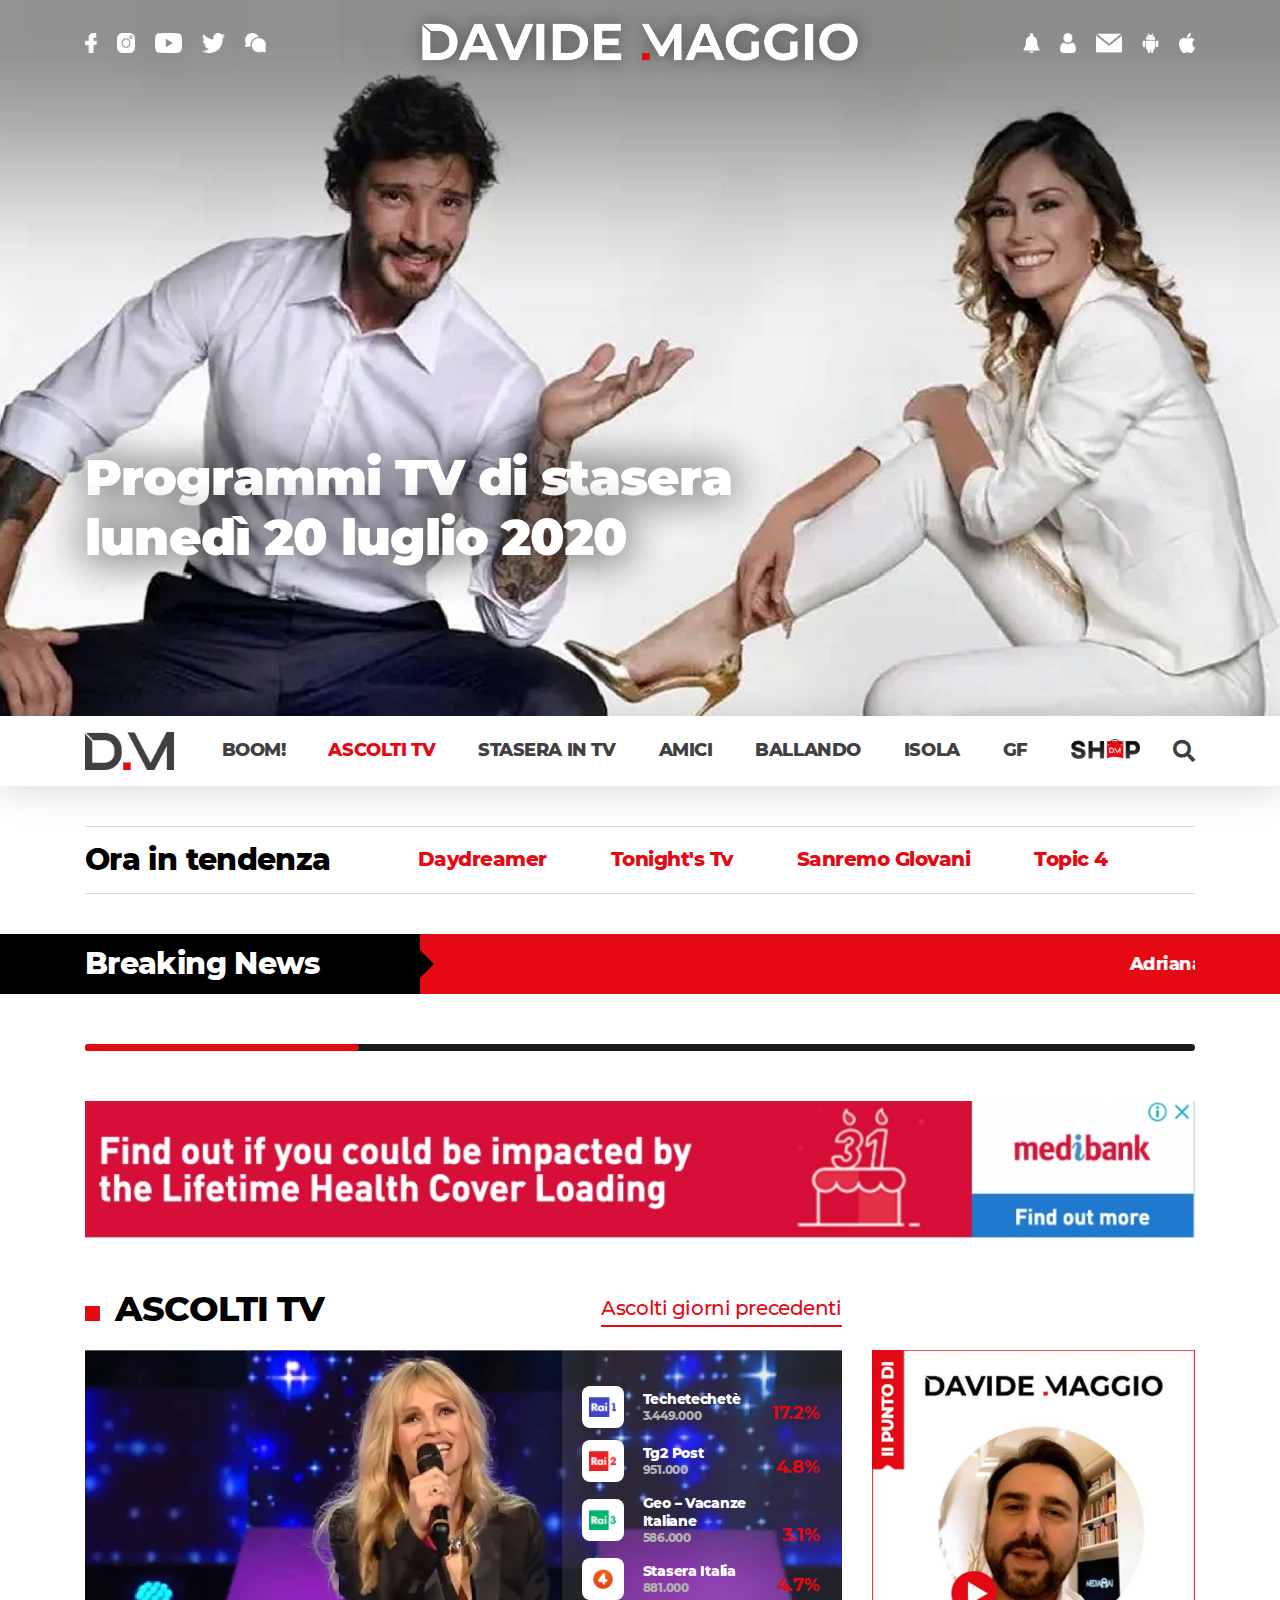
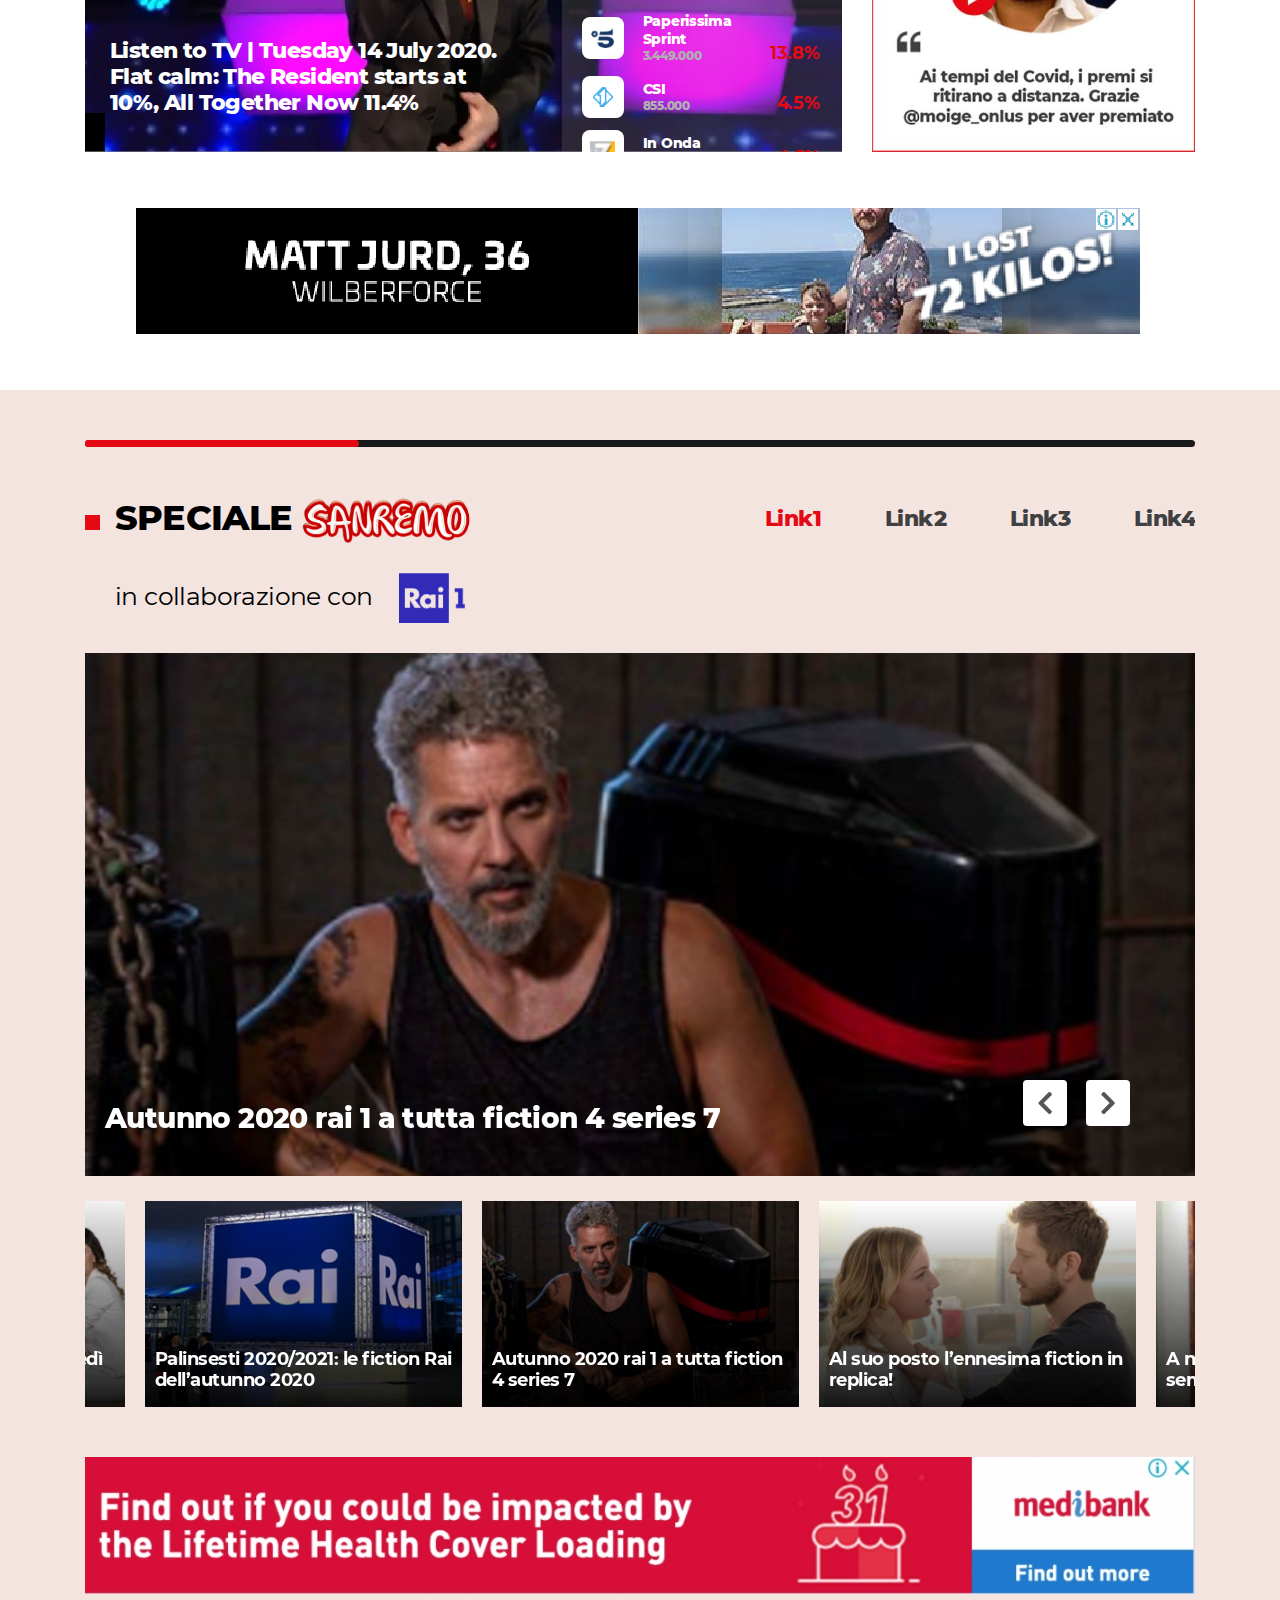
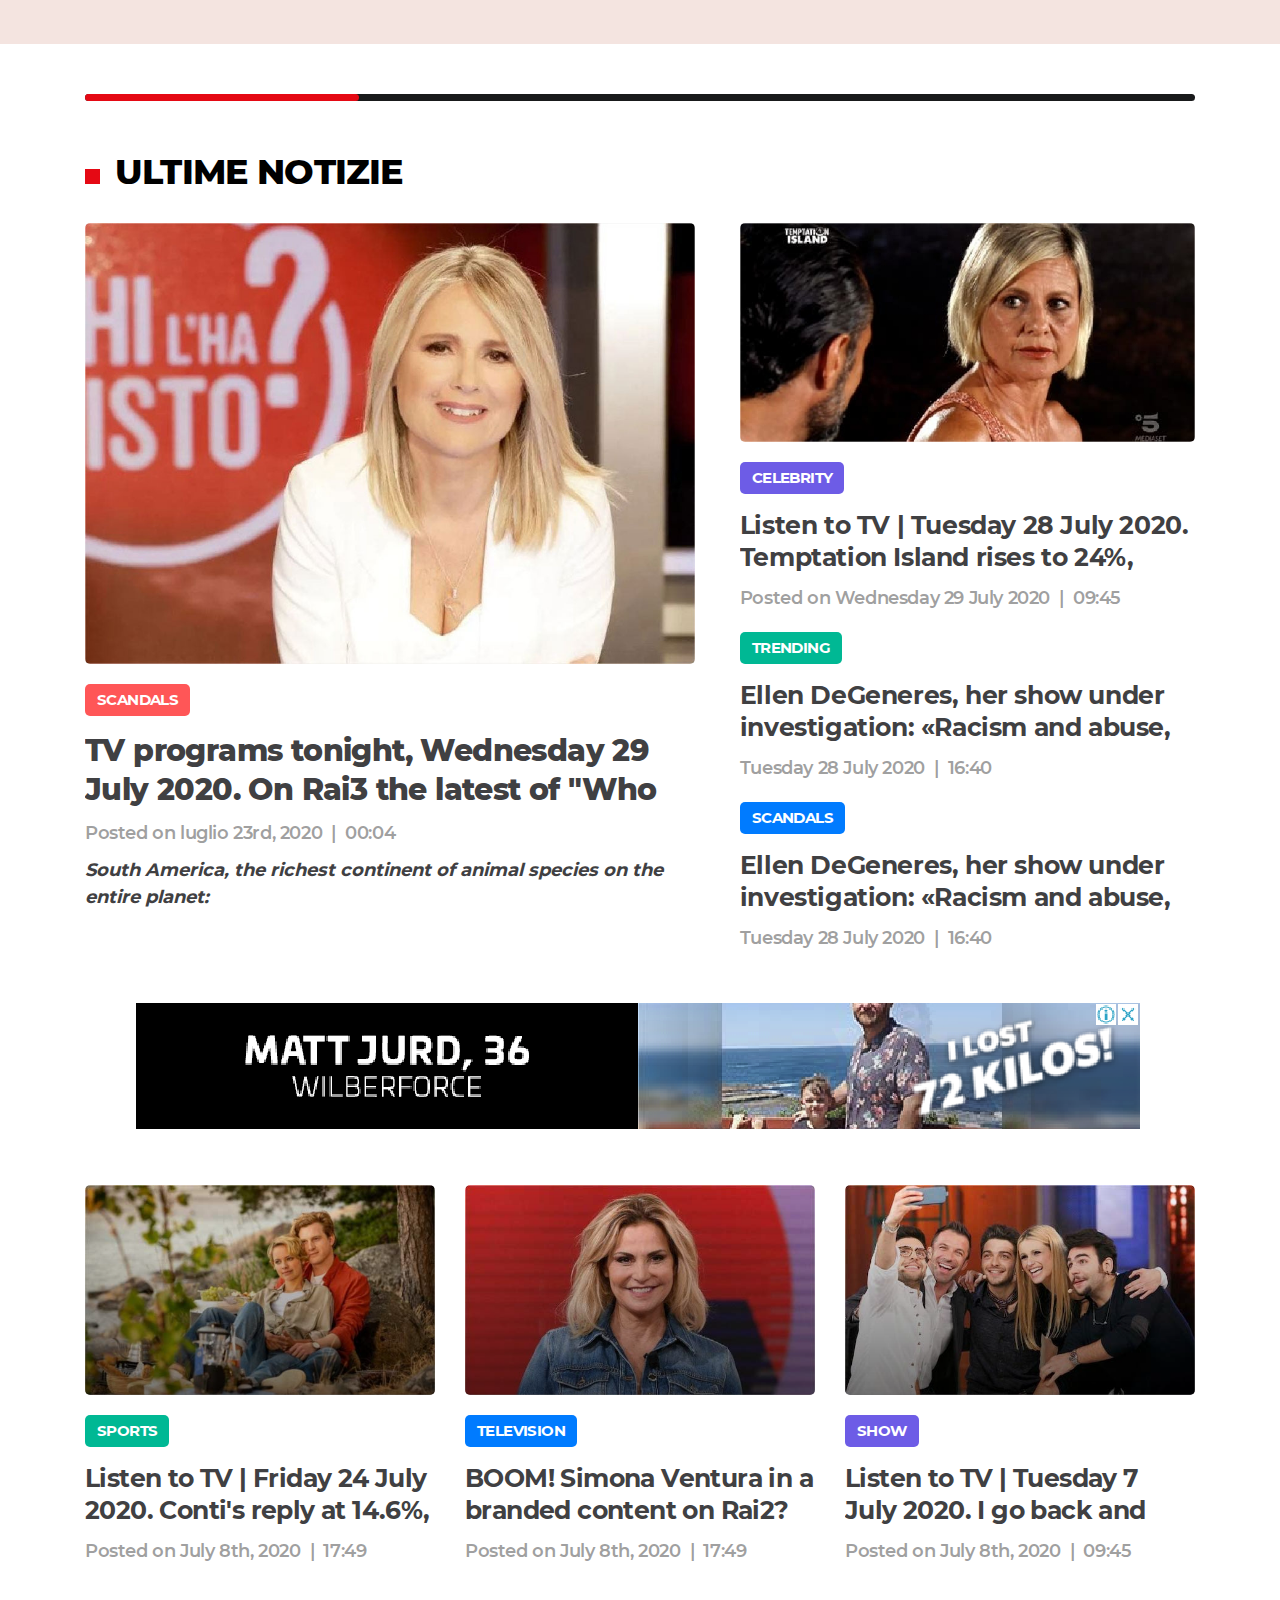
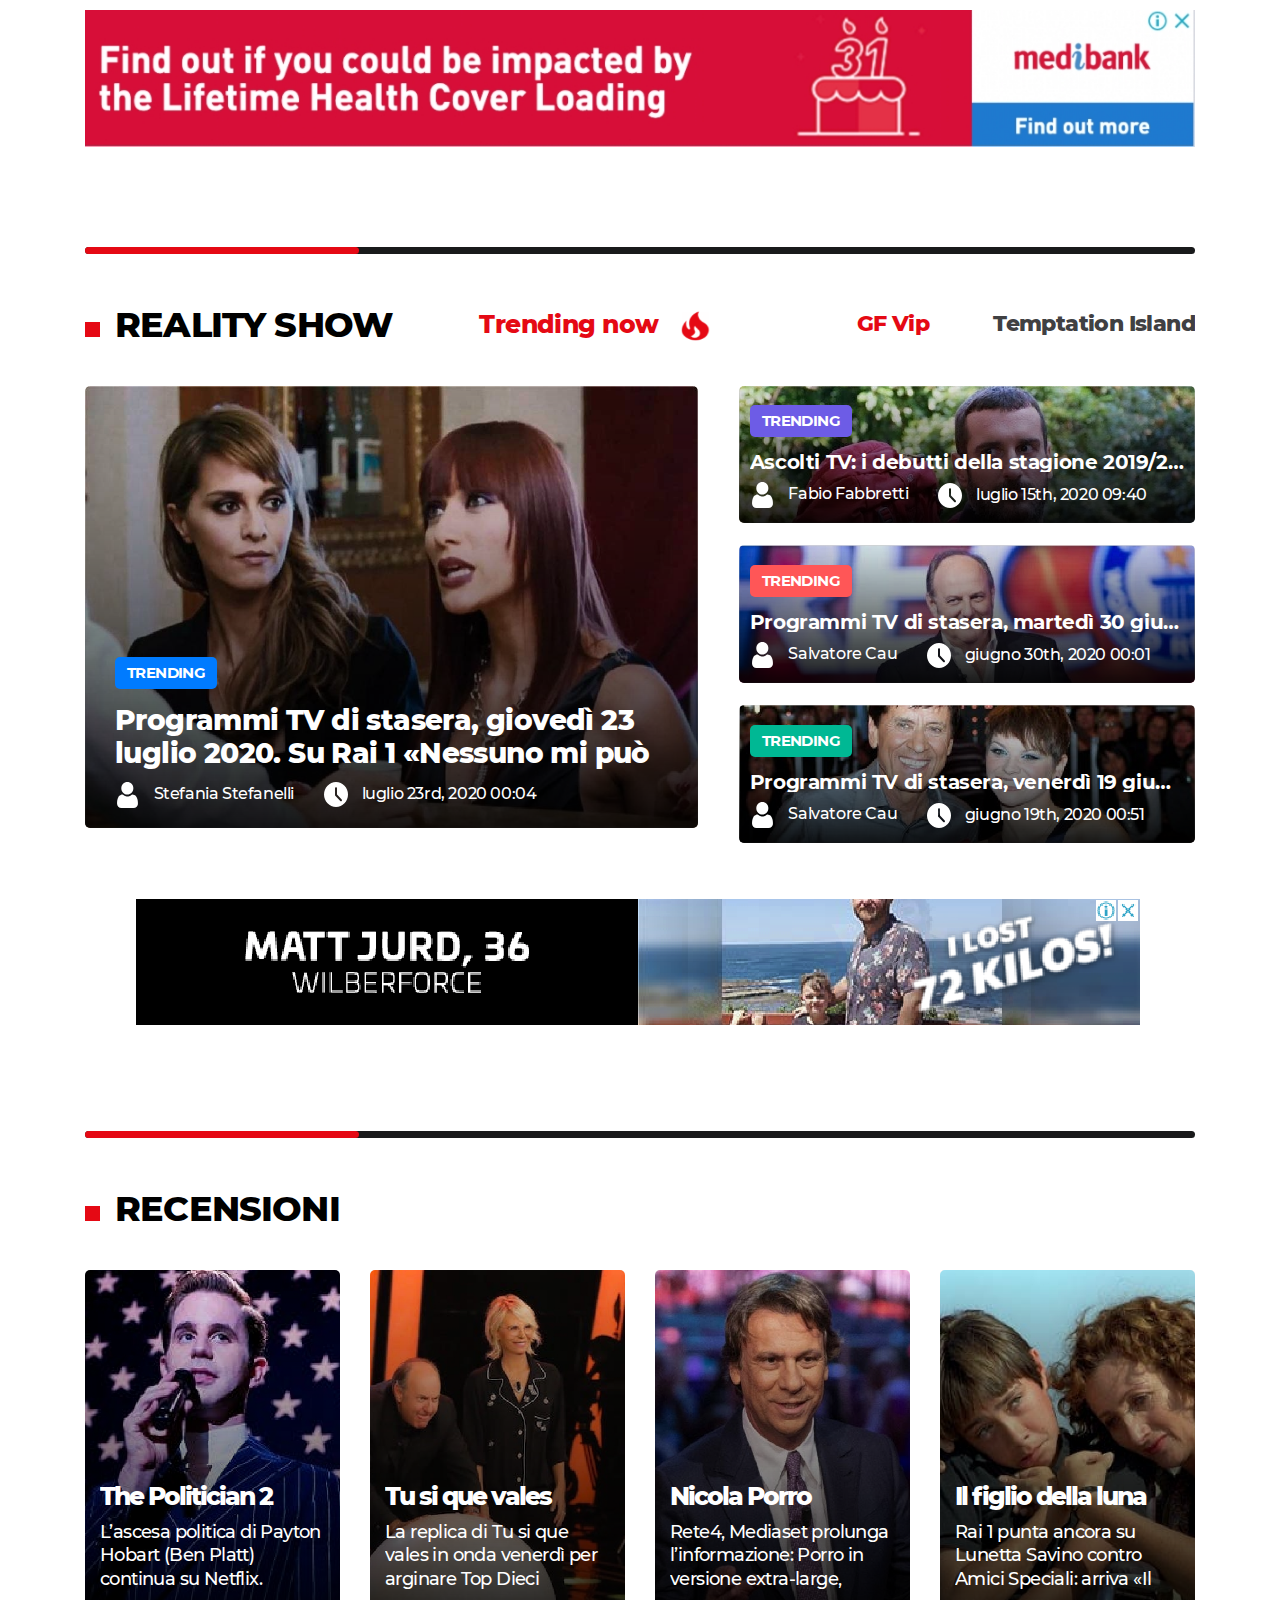
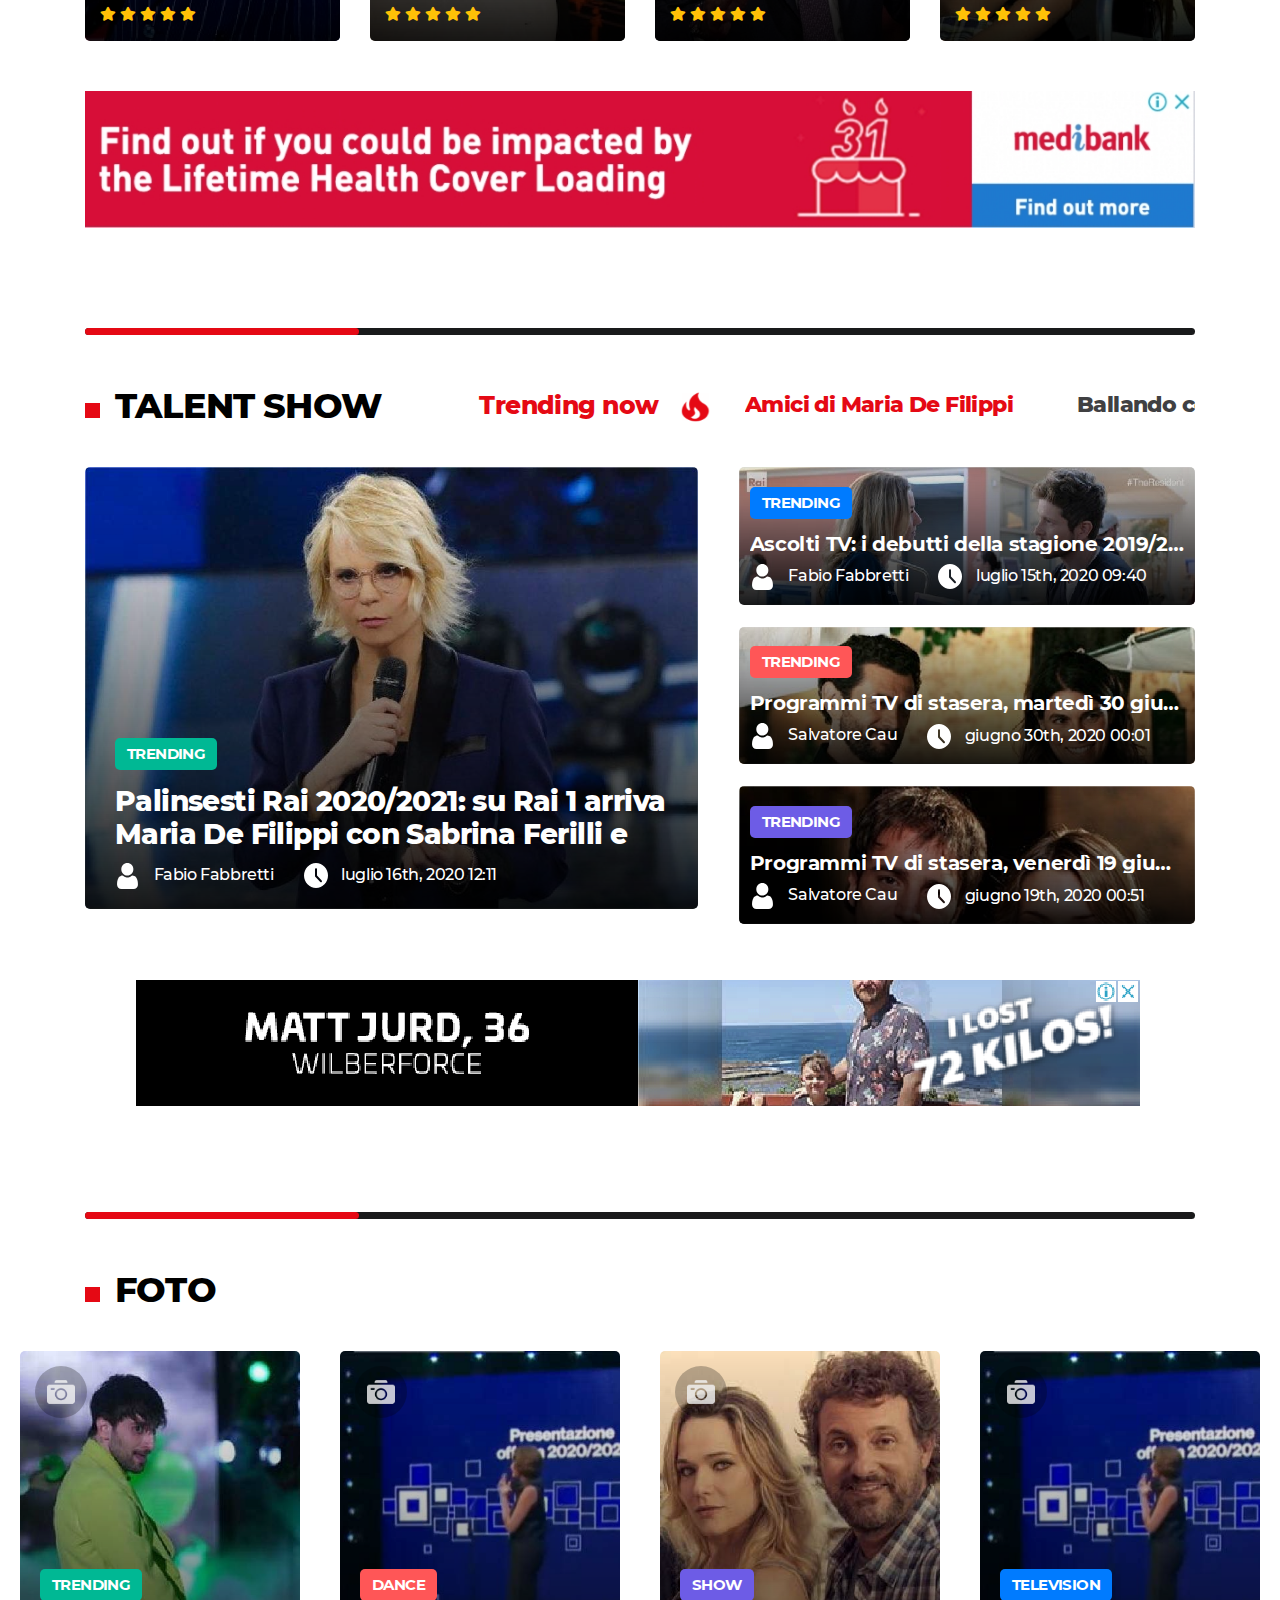
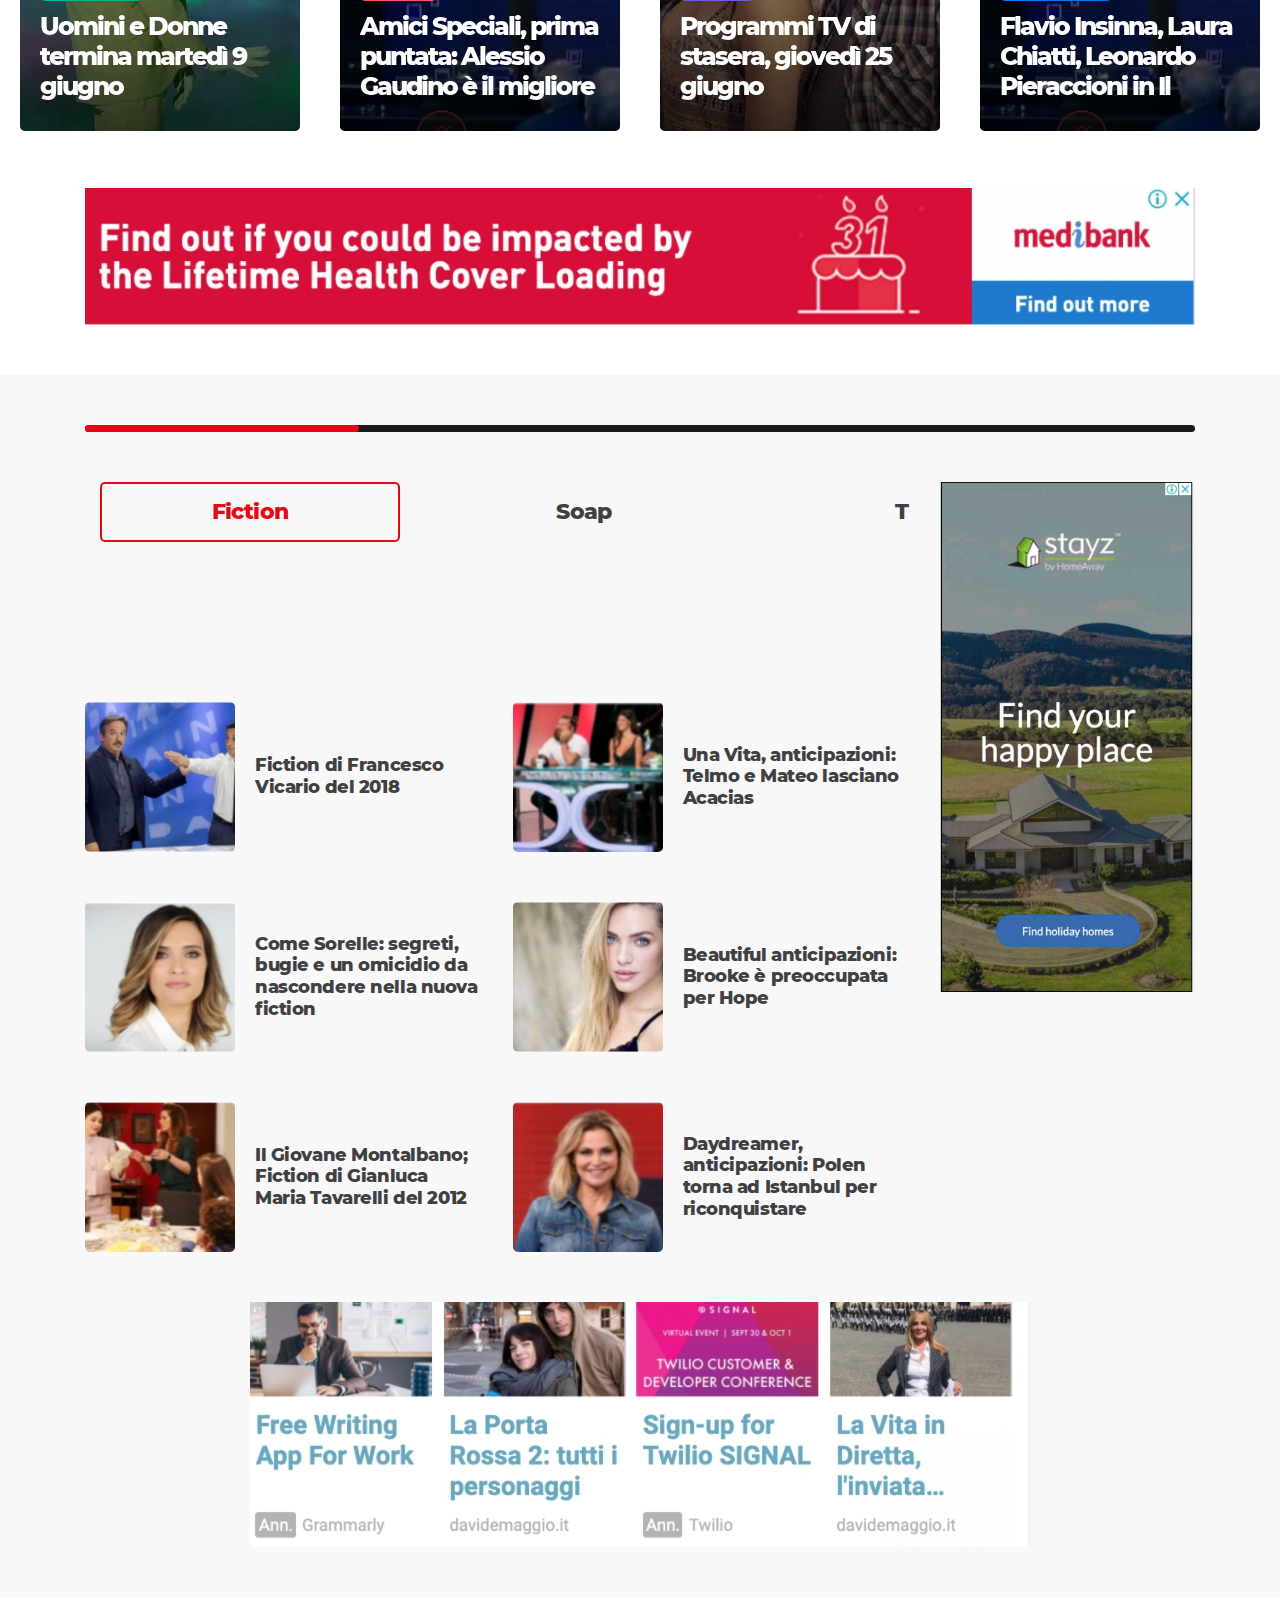
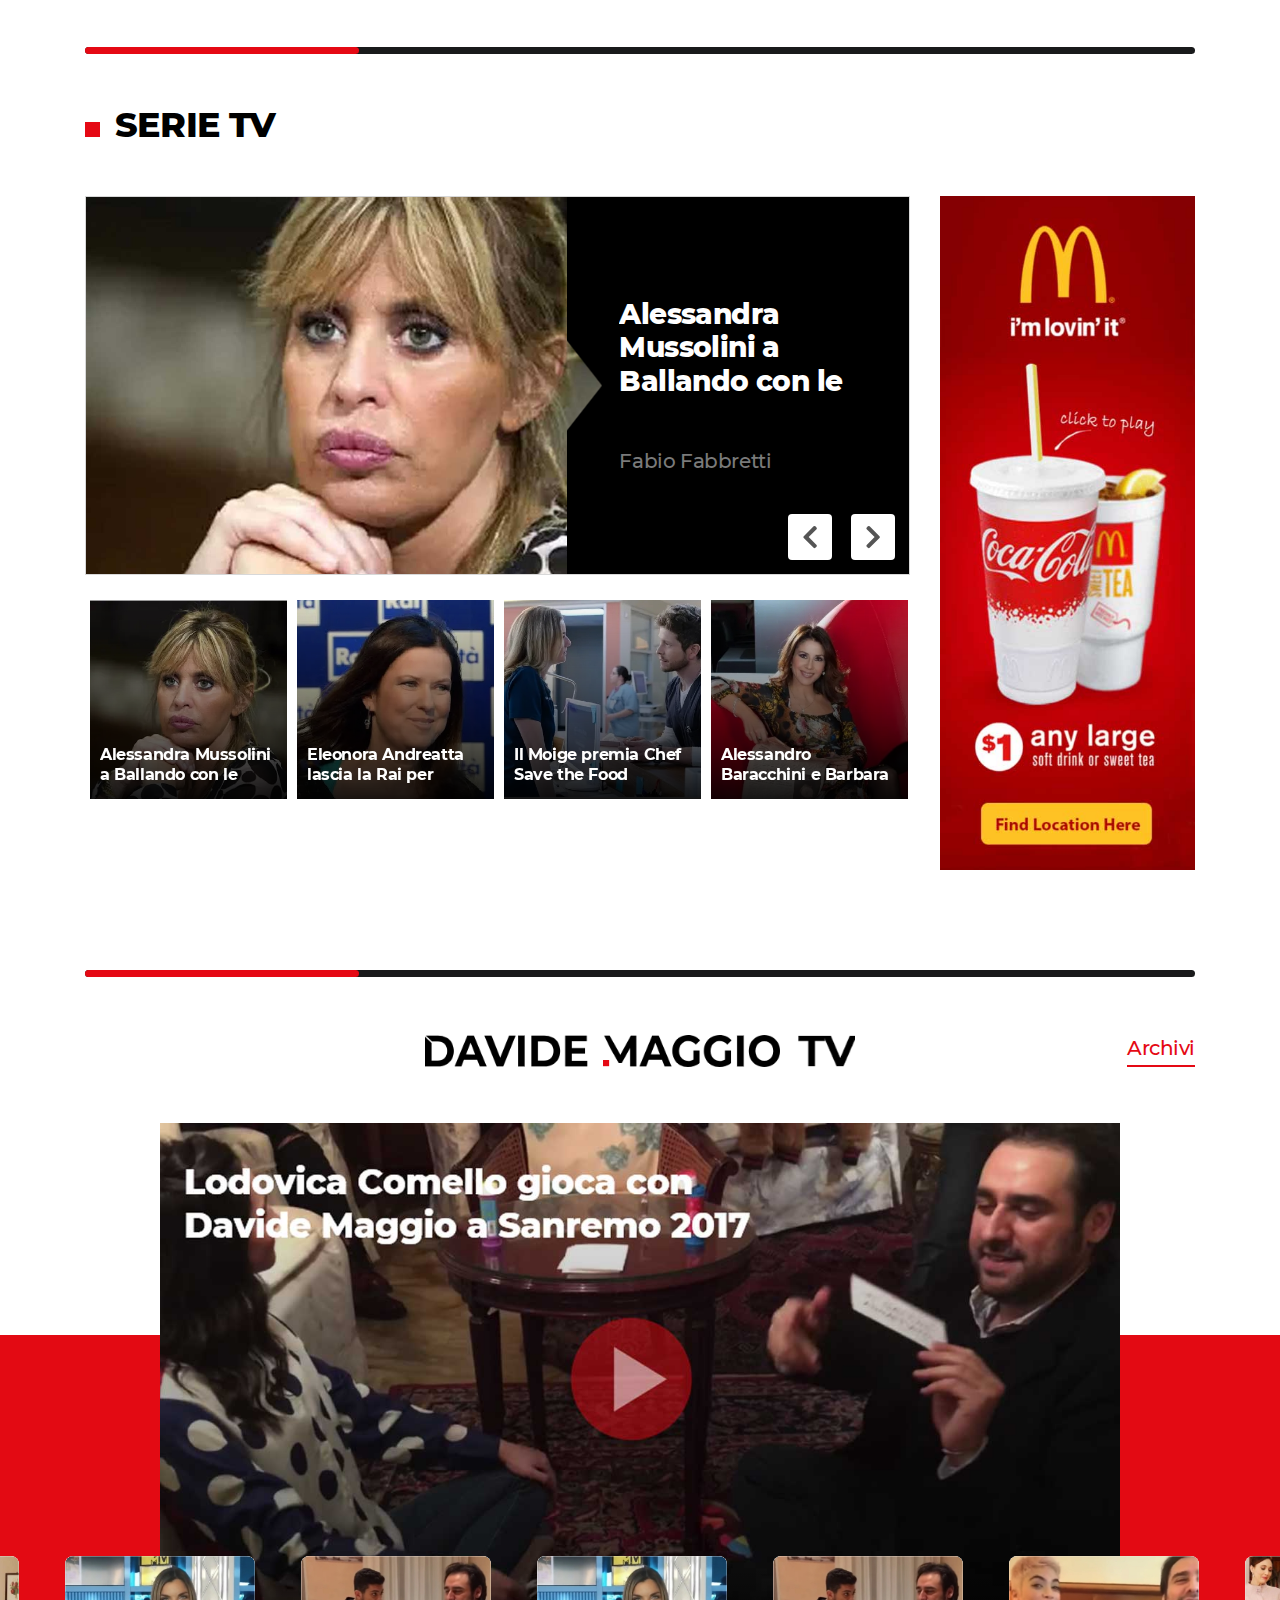
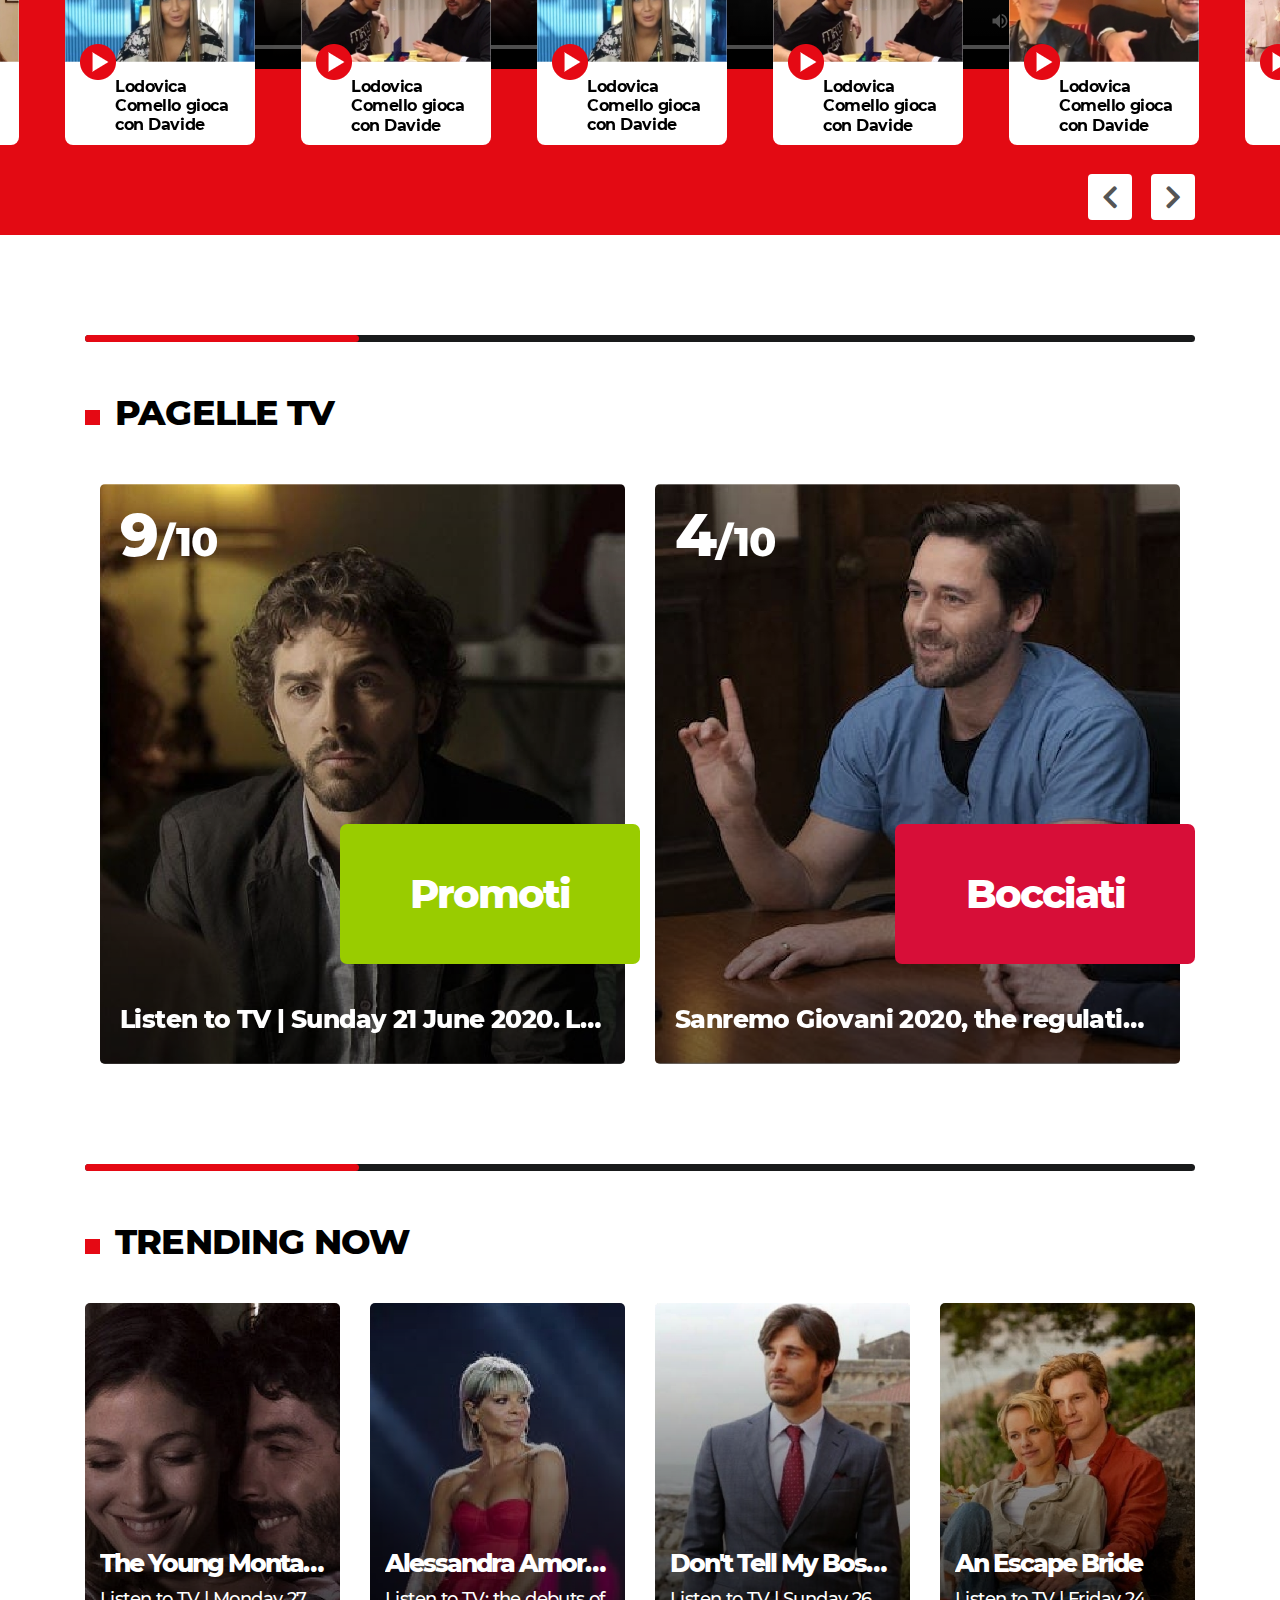
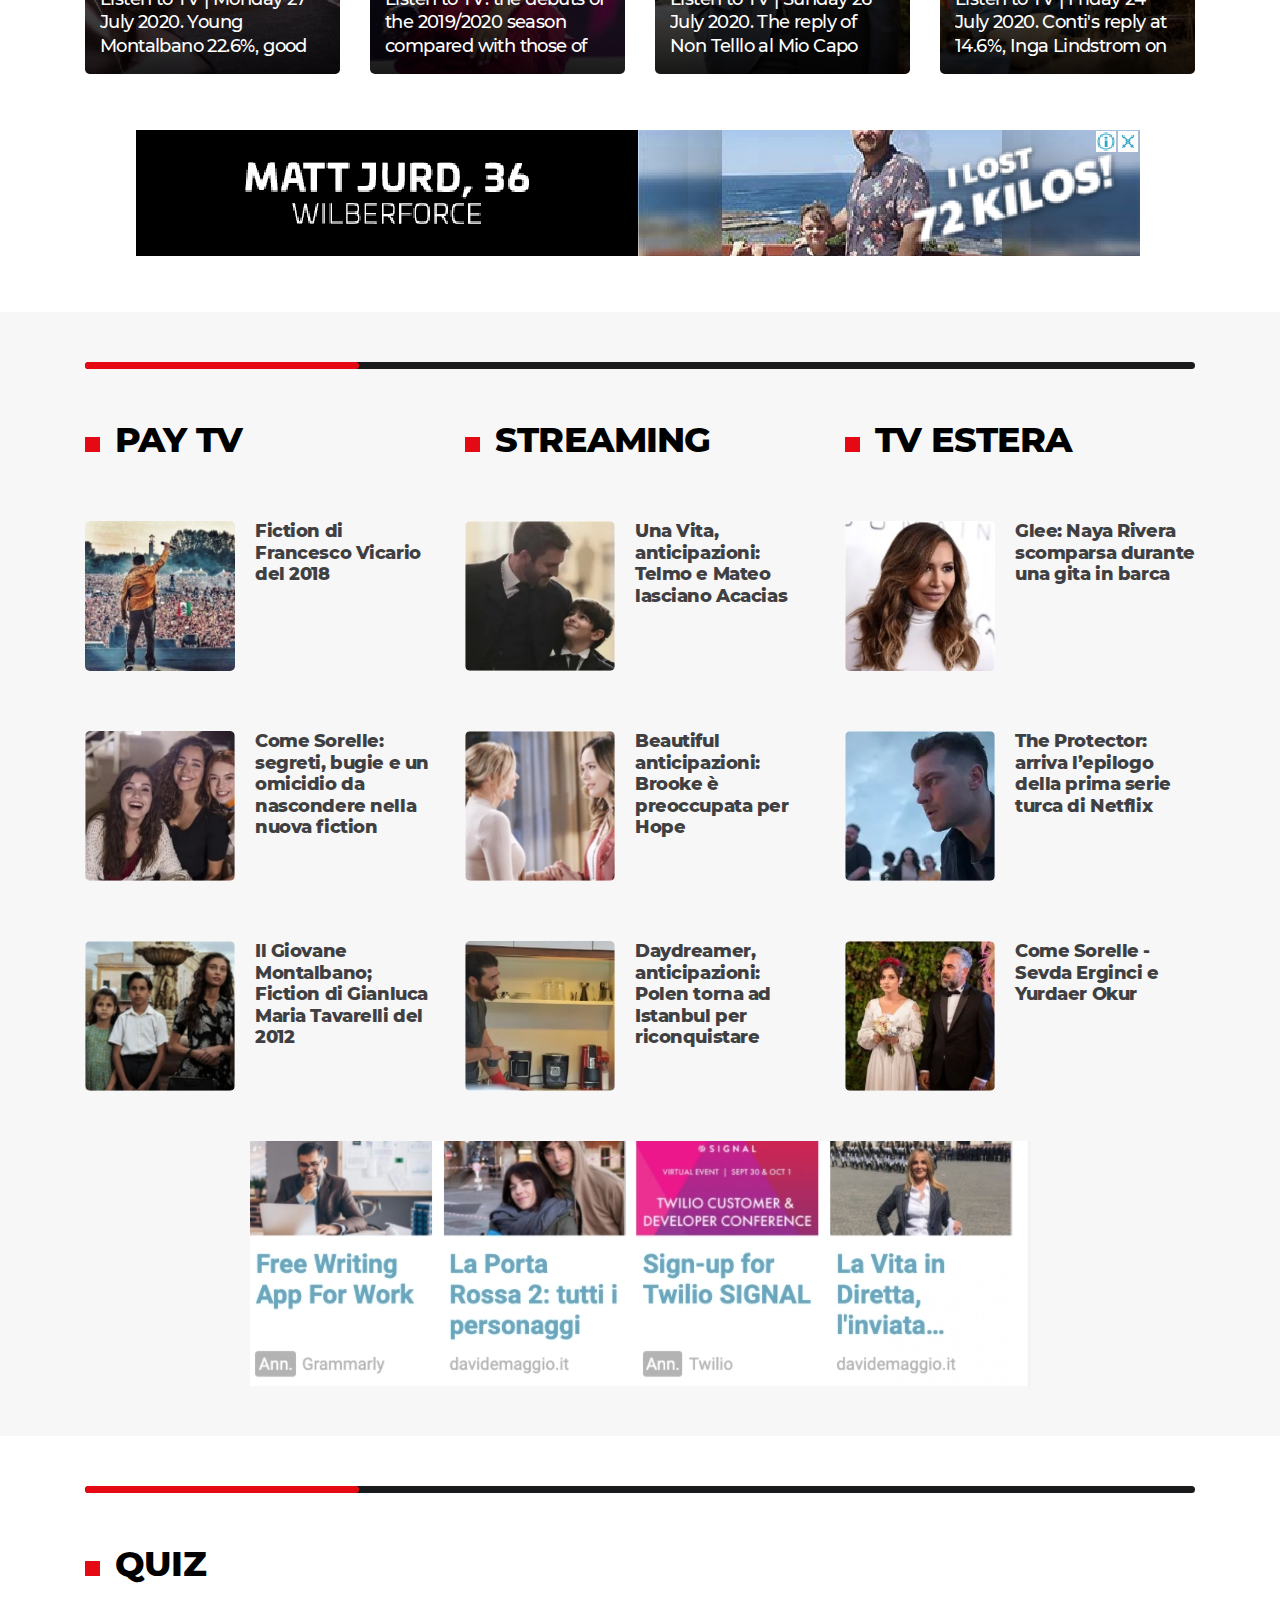
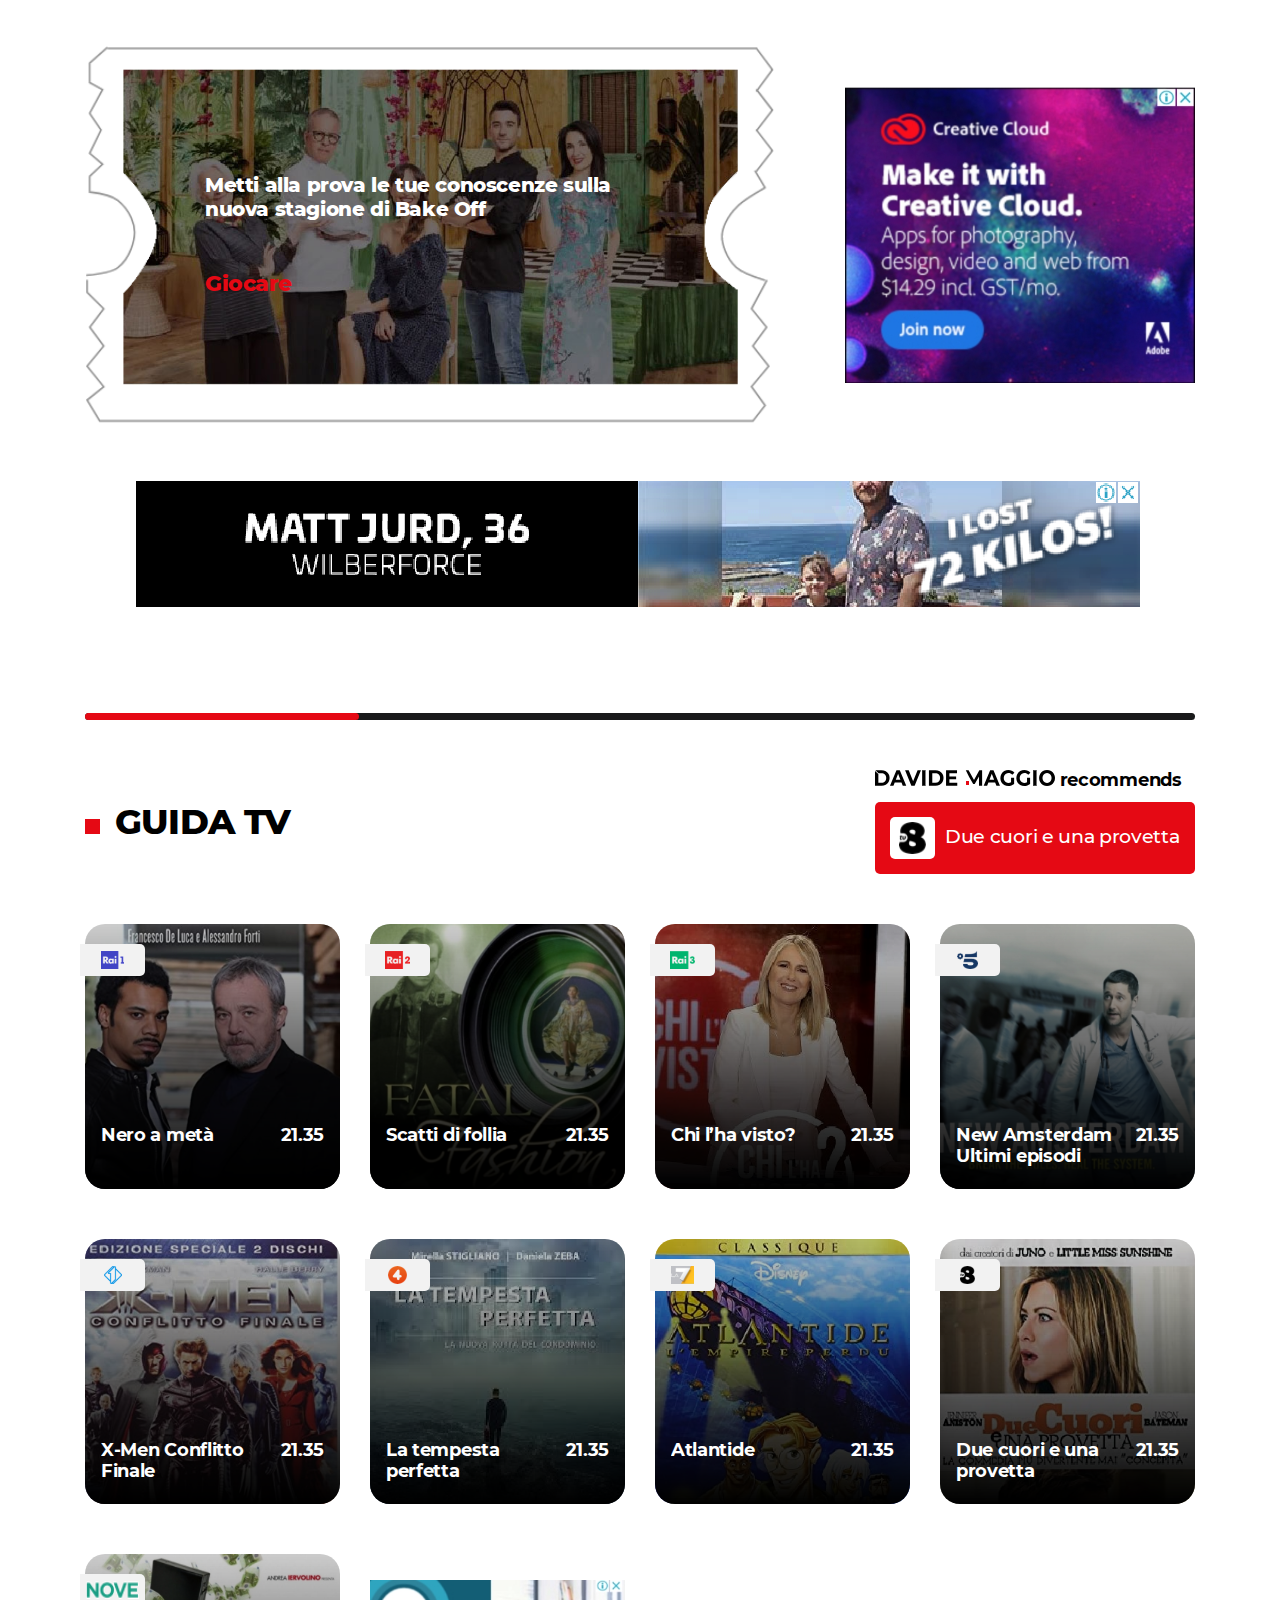
==== commit a4694578: "Devide Maggio home page changes" ====
--- a/index.html
+++ b/index.html
@@ -17,7 +17,7 @@
             <div class="row">
                 <div class="col-12">
                     <div class="row align-items-center">
-                        <div class="col-lg-3">
+                        <div class="col-4 col-md-3 display-none-mobile">
                             <ul class="top-social-list">
                                 <li>
                                     <a href="javascript:void(0)"><img class="fb-top-icon" src="assets/images/top-f-icon.png" alt="Facebook"></a>
@@ -36,12 +36,12 @@
                                 </li>
                             </ul>
                         </div>
-                        <div class="col-lg-6 top-bar-logo">
+                        <div class="col-12 col-md-6 top-bar-logo">
                             <span class="top-logo">
                                 <a href="index.html"><img class="dm-top-logo" src="assets/images/dm-logo01.png" alt="Davide Maggio"></a>
                             </span>
                         </div>
-                        <div class="col-lg-3">
+                        <div class="col-4 col-md-3 display-none-mobile">
                             <ul class="top-link-list">
                                 <li>
                                     <a href="javascript:void(0)"><img class="nf-top-icon" src="assets/images/top-b-icon.png" alt="Notification Icon"></a>
@@ -56,7 +56,7 @@
                                     <a href="javascript:void(0)"><img class="an-top-icon" src="assets/images/top-a-icon.png" alt="Android Icon"></a>
                                 </li>
                                 <li>
-                                    <a href="javascript:void(0)"><img class="ios-top-icon" src="assets/images/top-ios-icon.png" alt="iOS Icon"></a>
+                                    <a href="javascript:void(0)"><img class="ios-top-icon" src="assets/images/top-apple-icon.png" alt="iOS Icon"></a>
                                 </li>
                             </ul>
                         </div>
@@ -80,12 +80,18 @@
             <div class="container">
                 <div class="row">
                     <div class="col-12">
-                        <nav class="navbar navbar-expand-lg">
+                        <nav class="navbar">
+                            <div id="blank-div"></div>
                             <a class="navbar-brand" href="index.html"><img class="dm-menu-logo" src="assets/images/dm-logo02.png" alt="Davide Maggio"></a>
-                            <button class="navbar-toggler" type="button" data-toggle="collapse" data-target="#main-menu">
-                              <span class="navbar-toggler-icon"></span>
+                            <button class="nav-bar-button" type="button" id="main-menu-button">
+                              <span class="toggler-icon toggle-icon-top"></span>
+                              <span class="toggler-icon toggle-icon-center"></span>
+                              <span class="toggler-icon toggle-icon-bottom"></span>
                             </button>
-                            <div class="collapse navbar-collapse" id="main-menu">
+                            <div class="navbar-manu-outer" id="main-menu">
+                                <div class="mobile-nav-logo d-block d-lg-none">
+                                    <a href="index.html"><img class="mobile-logo" src="assets/images/dm-logo02.png" alt="Davide Maggio"></a>
+                                </div>
                                 <ul class="navbar-nav ml-auto">
                                     <li class="nav-item">
                                         <a class="nav-link" href="javascript:void(0)">BOOM!</a>
@@ -109,7 +115,7 @@
                                         <a class="nav-link" href="javascript:void(0)">GF</a>
                                     </li>
                                     <li class="nav-item">
-                                        <a class="nav-link" href="javascript:void(0)">SHOP</a>
+                                        <a class="nav-link" href="javascript:void(0)"><img class="shop-menu-icon" src="assets/images/shop-menu-logo.png" alt=""></a>
                                     </li>
                                 </ul>
                                 <form class="form-inline">
@@ -127,12 +133,15 @@
             <div class="row">
                 <div class="col-12">
                     <div class="trending-inner-box">
-                        <h2>Trending Now:</h2>
-                        <ul class="tending-list">
-                            <li><a href="javascript:void(0)">DAYDREAMER</a></li>
-                            <li><a href="javascript:void(0)">TONIGHT's TV</a></li>
-                            <li><a href="javascript:void(0)">SANREMO GIOVANI</a></li>
-                        </ul>
+                        <h2>Ora in tendenza</h2>
+                        <div class="trending-list-box">
+                            <ul class="tending-list">
+                                <li><a href="javascript:void(0)">Daydreamer</a></li>
+                                <li><a href="javascript:void(0)">Tonight's Tv</a></li>
+                                <li><a href="javascript:void(0)">Sanremo Glovani </a></li>
+                                <li><a href="javascript:void(0)">Topic 4</a></li>
+                            </ul>
+                        </div>
                     </div>
                 </div>
             </div>
@@ -169,7 +178,123 @@
                                     </span>
                                 </div>
                                 <div class="ascolti-inner-section">
-                                    <img src="assets/images/ascolti-section-image.jpeg" alt="">
+                                    <div class="ascolti-inner-box">
+                                        <div class="ascolti-caption-box">
+                                            <h2>Listen to TV | Tuesday 14 July 2020. Flat calm: The Resident starts at 10%, All Together Now 11.4%</h2>
+                                        </div>
+                                        <div class="ascolti-content-box">
+                                            <ul class="ascolti-list">
+                                                <li>
+                                                    <a href="javascript:void(0)">
+                                                        <span class="ascolti-img-section">
+                                                            <img class="ascolti-small-icon" src="assets/images/ascolti-small-img01.png" alt="">
+                                                        </span>
+                                                        <div class="ascolti-content-section">
+                                                            <h4>Techetechetè</h4>
+                                                            <h6>3.449.000</h6>
+                                                            <h3>17.2%</h3>
+                                                        </div>
+                                                    </a>
+                                                </li>
+                                                <li>
+                                                    <a href="javascript:void(0)">
+                                                        <span class="ascolti-img-section">
+                                                            <img class="ascolti-small-icon" src="assets/images/ascolti-small-img02.png" alt="">
+                                                        </span>
+                                                        <div class="ascolti-content-section">
+                                                            <h4>Tg2 Post</h4>
+                                                            <h6>951.000</h6>
+                                                            <h3>4.8%</h3>
+                                                        </div>
+                                                    </a>
+                                                </li>
+                                                <li>
+                                                    <a href="javascript:void(0)">
+                                                        <span class="ascolti-img-section">
+                                                            <img class="ascolti-small-icon" src="assets/images/ascolti-small-img03.png" alt="">
+                                                        </span>
+                                                        <div class="ascolti-content-section">
+                                                            <h4>Geo – Vacanze Italiane</h4>
+                                                            <h6>586.000</h6>
+                                                            <h3>3.1%</h3>
+                                                        </div>
+                                                    </a>
+                                                </li>
+                                                <li>
+                                                    <a href="javascript:void(0)">
+                                                        <span class="ascolti-img-section">
+                                                            <img class="ascolti-small-icon" src="assets/images/ascolti-small-img04.png" alt="">
+                                                        </span>
+                                                        <div class="ascolti-content-section">
+                                                            <h4>Stasera Italia</h4>
+                                                            <h6>881.000</h6>
+                                                            <h3>4.7%</h3>
+                                                        </div>
+                                                    </a>
+                                                </li>
+                                                <li>
+                                                    <a href="javascript:void(0)">
+                                                        <span class="ascolti-img-section">
+                                                            <img class="ascolti-small-icon" src="assets/images/ascolti-small-img05.png" alt="">
+                                                        </span>
+                                                        <div class="ascolti-content-section">
+                                                            <h4>Paperissima Sprint</h4>
+                                                            <h6>3.449.000</h6>
+                                                            <h3>13.8%</h3>
+                                                        </div>
+                                                    </a>
+                                                </li>
+                                                <li>
+                                                    <a href="javascript:void(0)">
+                                                        <span class="ascolti-img-section">
+                                                            <img class="ascolti-small-icon" src="assets/images/ascolti-small-img06.png" alt="">
+                                                        </span>
+                                                        <div class="ascolti-content-section">
+                                                            <h4>CSI</h4>
+                                                            <h6>855.000</h6>
+                                                            <h3>4.5%</h3>
+                                                        </div>
+                                                    </a>
+                                                </li>
+                                                <li>
+                                                    <a href="javascript:void(0)">
+                                                        <span class="ascolti-img-section">
+                                                            <img class="ascolti-small-icon" src="assets/images/ascolti-small-img07.png" alt="">
+                                                        </span>
+                                                        <div class="ascolti-content-section">
+                                                            <h4>In Onda</h4>
+                                                            <h6>891.000</h6>
+                                                            <h3>4.6%</h3>
+                                                        </div>
+                                                    </a>
+                                                </li>
+                                                <li>
+                                                    <a href="javascript:void(0)">
+                                                        <span class="ascolti-img-section">
+                                                            <img class="ascolti-small-icon" src="assets/images/ascolti-small-img08.png" alt="">
+                                                        </span>
+                                                        <div class="ascolti-content-section">
+                                                            <h4>Ristoranti</h4>
+                                                            <h6>375.000</h6>
+                                                            <h3>1.9%</h3>
+                                                        </div>
+                                                    </a>
+                                                </li>
+                                                <li>
+                                                    <a href="javascript:void(0)">
+                                                        <span class="ascolti-img-section">
+                                                            <img class="ascolti-small-icon ascolti-small-icon09" src="assets/images/ascolti-small-img09.png" alt="">
+                                                        </span>
+                                                        <div class="ascolti-content-section">
+                                                            <h4>Little Big Italy</h4>
+                                                            <h6>270.000</h6>
+                                                            <h3>1.4%</h3>
+                                                        </div>
+                                                    </a>
+                                                </li>
+                                            </ul>
+                                        </div>
+                                    </div>
                                 </div>
                             </div>
                             <div class="ascolti-right-part">
@@ -195,20 +320,22 @@
                             <div class="col-12">
                                 <div class="speciale-heading">
                                     <h2 class="section-sub-heading">SPECIALE <img class="red-sanremo-img" src="assets/images/red-sanremo-img.png" alt=""></h2>
-                                    <ul class="nav nav-tabs speciale-tabs" id="specialeTab" role="tablist">
-                                        <li class="nav-item">
-                                            <a class="nav-link active" id="link1-tab" data-toggle="tab" href="#link1" role="tab" aria-controls="link1" aria-selected="true">Link1</a>
-                                        </li>
-                                        <li class="nav-item">
-                                            <a class="nav-link" id="link2-tab" data-toggle="tab" href="#link2" role="tab" aria-controls="link2" aria-selected="false">Link2</a>
-                                        </li>
-                                        <li class="nav-item">
-                                            <a class="nav-link" id="link3-tab" data-toggle="tab" href="#link3" role="tab" aria-controls="link3" aria-selected="false">Link3</a>
-                                        </li>
-                                        <li class="nav-item">
-                                            <a class="nav-link" id="link4-tab" data-toggle="tab" href="#link4" role="tab" aria-controls="link4" aria-selected="false">Link4</a>
-                                        </li>
-                                    </ul>
+                                    <div class="tab-outer-box">
+                                        <ul class="nav nav-tabs speciale-tabs" id="specialeTab" role="tablist">
+                                            <li class="nav-item">
+                                                <a class="nav-link active" id="link1-tab" data-toggle="tab" href="#link1" role="tab" aria-controls="link1" aria-selected="true">Link1</a>
+                                            </li>
+                                            <li class="nav-item">
+                                                <a class="nav-link" id="link2-tab" data-toggle="tab" href="#link2" role="tab" aria-controls="link2" aria-selected="false">Link2</a>
+                                            </li>
+                                            <li class="nav-item">
+                                                <a class="nav-link" id="link3-tab" data-toggle="tab" href="#link3" role="tab" aria-controls="link3" aria-selected="false">Link3</a>
+                                            </li>
+                                            <li class="nav-item">
+                                                <a class="nav-link" id="link4-tab" data-toggle="tab" href="#link4" role="tab" aria-controls="link4" aria-selected="false">Link4</a>
+                                            </li>
+                                        </ul>
+                                    </div>
                                 </div>
                                 <div class="speciale-slider-heading">
                                     <h2>in collaborazione con <img class="rai-1-img" src="assets/images/rai-1-img.png" alt=""></h2>
@@ -619,7 +746,7 @@
                         <div class="row">
                             <div class="col-12">
                                 <div class="latest-news-heading">
-                                    <h2 class="section-sub-heading">LATEST NEWS</h2>
+                                    <h2 class="section-sub-heading">ULTIME NOTIZIE</h2>
                                 </div>
                                 <div class="latest-news-content">
                                     <div class="row">
@@ -660,7 +787,7 @@
                     <div class="section-add"><img src="assets/images/section-add-img02.png" alt="add"></div>
                     <div class="related-news-block">
                         <div class="row">
-                            <div class="col-lg-4">
+                            <div class="col-md-4">
                                 <div class="related-news-inner">
                                     <a href="javascript:void(0)">
                                         <div class="related-news-image">
@@ -675,7 +802,7 @@
                                     </a>
                                 </div>
                             </div>
-                            <div class="col-lg-4">
+                            <div class="col-md-4">
                                 <div class="related-news-inner">
                                     <a href="javascript:void(0)">
                                         <div class="related-news-image">
@@ -690,7 +817,7 @@
                                     </a>
                                 </div>
                             </div>
-                            <div class="col-lg-4">
+                            <div class="col-md-4">
                                 <div class="related-news-inner">
                                     <a href="javascript:void(0)">
                                         <div class="related-news-image">
@@ -722,17 +849,19 @@
                         <div class="row">
                             <div class="col-12">
                                 <div class="reality-tv-heading">
-                                    <h2 class="section-sub-heading">REALITY TV</h2>
+                                    <h2 class="section-sub-heading">REALITY SHOW</h2>
                                     <div class="trending-right-part">
                                         <h6>Trending now <img class="trending-now" src="assets/images/trending-now-icon.png" alt=""></h6>
-                                        <ul class="nav nav-tabs speciale-tabs" id="realityTab" role="tablist">
-                                            <li class="nav-item">
-                                                <a class="nav-link active" id="realityLink1-tab" data-toggle="tab" href="#reality-link1" role="tab" aria-controls="realityLink1" aria-selected="true">GF Vip</a>
-                                            </li>
-                                            <li class="nav-item">
-                                                <a class="nav-link" id="realityLink2-tab" data-toggle="tab" href="#reality-link2" role="tab" aria-controls="realityLink2" aria-selected="false">Temptation Island</a>
-                                            </li>
-                                        </ul>
+                                        <div class="tab-outer-box">
+                                            <ul class="nav nav-tabs speciale-tabs" id="realityTab" role="tablist">
+                                                <li class="nav-item">
+                                                    <a class="nav-link active" id="realityLink1-tab" data-toggle="tab" href="#reality-link1" role="tab" aria-controls="realityLink1" aria-selected="true">GF Vip</a>
+                                                </li>
+                                                <li class="nav-item">
+                                                    <a class="nav-link" id="realityLink2-tab" data-toggle="tab" href="#reality-link2" role="tab" aria-controls="realityLink2" aria-selected="false">Temptation Island</a>
+                                                </li>
+                                            </ul>
+                                        </div>
                                     </div>
                                 </div>
                                 <div class="">
@@ -893,7 +1022,7 @@
                                 </div>
                                 <div class="four-image-block">
                                     <div class="row">
-                                        <div class="col-lg-3">
+                                        <div class="col-12 col-sm-6 col-lg-3">
                                             <div class="recensioni-inner-box">
                                                 <a href="javascript:void(0)">
                                                     <img class="img-border-radius recensioni-img" src="assets/images/recensioni-image01.jpeg" alt="">
@@ -901,11 +1030,18 @@
                                                     <div class="recensioni-inner-content">
                                                         <h2>The Politician 2</h2>
                                                         <p>L’ascesa politica di Payton Hobart (Ben Platt) continua su Netflix.</p>
+                                                        <div class="recensioni-star">
+                                                            <span class="fa fa-star checked"></span>
+                                                            <span class="fa fa-star checked"></span>
+                                                            <span class="fa fa-star checked"></span>
+                                                            <span class="fa fa-star checked"></span>
+                                                            <span class="fa fa-star checked"></span>
+                                                        </div>
                                                     </div>
                                                 </a>
                                             </div>
                                         </div>
-                                        <div class="col-lg-3">
+                                        <div class="col-12 col-sm-6 col-lg-3">
                                             <div class="recensioni-inner-box">
                                                 <a href="javascript:void(0)">
                                                     <img class="img-border-radius recensioni-img" src="assets/images/recensioni-image02.jpeg" alt="">
@@ -913,11 +1049,18 @@
                                                     <div class="recensioni-inner-content">
                                                         <h2>Tu si que vales</h2>
                                                         <p>La replica di Tu si que vales in onda venerdì per arginare Top Dieci</p>
+                                                        <div class="recensioni-star">
+                                                            <span class="fa fa-star checked"></span>
+                                                            <span class="fa fa-star checked"></span>
+                                                            <span class="fa fa-star checked"></span>
+                                                            <span class="fa fa-star checked"></span>
+                                                            <span class="fa fa-star checked"></span>
+                                                        </div>
                                                     </div>
                                                 </a>
                                             </div>
                                         </div>
-                                        <div class="col-lg-3">
+                                        <div class="col-12 col-sm-6 col-lg-3">
                                             <div class="recensioni-inner-box">
                                                 <a href="javascript:void(0)">
                                                     <img class="img-border-radius recensioni-img" src="assets/images/recensioni-image03.jpeg" alt="">
@@ -925,11 +1068,18 @@
                                                     <div class="recensioni-inner-content">
                                                         <h2>Nicola Porro</h2>
                                                         <p>Rete4, Mediaset prolunga l’informazione: Porro in versione extra-large, Gentili stakanovista</p>
+                                                        <div class="recensioni-star">
+                                                            <span class="fa fa-star checked"></span>
+                                                            <span class="fa fa-star checked"></span>
+                                                            <span class="fa fa-star checked"></span>
+                                                            <span class="fa fa-star checked"></span>
+                                                            <span class="fa fa-star checked"></span>
+                                                        </div>
                                                     </div>
                                                 </a>
                                             </div>
                                         </div>
-                                        <div class="col-lg-3">
+                                        <div class="col-12 col-sm-6 col-lg-3">
                                             <div class="recensioni-inner-box">
                                                 <a href="javascript:void(0)">
                                                     <img class="img-border-radius recensioni-img" src="assets/images/recensioni-image04.jpeg" alt="">
@@ -937,6 +1087,13 @@
                                                     <div class="recensioni-inner-content">
                                                         <h2>Il figlio della luna</h2>
                                                         <p>Rai 1 punta ancora su Lunetta Savino contro Amici Speciali: arriva «Il figlio della luna»</p>
+                                                        <div class="recensioni-star">
+                                                            <span class="fa fa-star checked"></span>
+                                                            <span class="fa fa-star checked"></span>
+                                                            <span class="fa fa-star checked"></span>
+                                                            <span class="fa fa-star checked"></span>
+                                                            <span class="fa fa-star checked"></span>
+                                                        </div>
                                                     </div>
                                                 </a>
                                             </div>
@@ -964,14 +1121,16 @@
                                     <h2 class="section-sub-heading">TALENT SHOW</h2>
                                     <div class="trending-right-part">
                                         <h6>Trending now <img class="trending-now" src="assets/images/trending-now-icon.png" alt=""></h6>
-                                        <ul class="nav nav-tabs speciale-tabs" id="talentshowTab" role="tablist">
-                                            <li class="nav-item">
-                                                <a class="nav-link active" id="talentLink1-tab" data-toggle="tab" href="#talentLink1" role="tab" aria-controls="talentLink1" aria-selected="true">Amici di Maria De Filippi</a>
-                                            </li>
-                                            <li class="nav-item">
-                                                <a class="nav-link" id="talentLink2-tab" data-toggle="tab" href="#talentLink2" role="tab" aria-controls="talentLink2" aria-selected="false">Ballando con le Stelle</a>
-                                            </li>
-                                        </ul>
+                                        <div class="tab-outer-box">
+                                            <ul class="nav nav-tabs speciale-tabs" id="talentshowTab" role="tablist">
+                                                <li class="nav-item">
+                                                    <a class="nav-link active" id="talentLink1-tab" data-toggle="tab" href="#talentLink1" role="tab" aria-controls="talentLink1" aria-selected="true">Amici di Maria De Filippi</a>
+                                                </li>
+                                                <li class="nav-item">
+                                                    <a class="nav-link" id="talentLink2-tab" data-toggle="tab" href="#talentLink2" role="tab" aria-controls="talentLink2" aria-selected="false">Ballando con le Stelle</a>
+                                                </li>
+                                            </ul>
+                                        </div>
                                     </div>
                                 </div>
                                 <div class="">
@@ -1241,8 +1400,11 @@
                 <div class="col-12">
                     <div class="section-bar-top"></div>
                     <div class="fiction-tab-section section-margin">
-                        <div class="row">
-                            <div class="col-lg-9">
+                        <div class="row different-direction-row">
+                            <div class="col-12 col-lg-3">
+                                <div class="section-side-add"><img src="assets/images/section-side-add-img01.jpeg" alt=""></div>
+                            </div>
+                            <div class="col-12 col-lg-9">
                                 <div class="fiction-tab-menu">
                                     <ul class="nav nav-tabs speciale-tabs fiction-tabs" id="fictionTab" role="tablist">
                                         <li class="nav-item">
@@ -1269,7 +1431,7 @@
                                         <div class="tab-pane fade show active" id="fictionLink1" role="tabpanel" aria-labelledby="fictionLink1-tab">
                                             <div class="fiction-content-block">
                                                 <div class="row">
-                                                    <div class="col-lg-6">
+                                                    <div class="col-sm-6 fiction-tab-inner-block">
                                                         <div class="fiction-content-inner">
                                                             <a href="javascript:void(0)">
                                                                 <div class="fiction-content-image"><img class="img-border-radius fiction-img" src="assets/images/fiction-image01.jpeg" alt=""></div>
@@ -1279,7 +1441,7 @@
                                                             </a>
                                                         </div>
                                                     </div>
-                                                    <div class="col-lg-6">
+                                                    <div class="col-sm-6 fiction-tab-inner-block">
                                                         <div class="fiction-content-inner">
                                                             <a href="javascript:void(0)">
                                                                 <div class="fiction-content-image"><img class="img-border-radius fiction-img" src="assets/images/fiction-image02.jpeg" alt=""></div>
@@ -1289,7 +1451,7 @@
                                                             </a>
                                                         </div>
                                                     </div>
-                                                    <div class="col-lg-6">
+                                                    <div class="col-sm-6 fiction-tab-inner-block">
                                                         <div class="fiction-content-inner">
                                                             <a href="javascript:void(0)">
                                                                 <div class="fiction-content-image"><img class="img-border-radius fiction-img" src="assets/images/fiction-image03.jpeg" alt=""></div>
@@ -1299,7 +1461,7 @@
                                                             </a>
                                                         </div>
                                                     </div>
-                                                    <div class="col-lg-6">
+                                                    <div class="col-sm-6 fiction-tab-inner-block">
                                                         <div class="fiction-content-inner">
                                                             <a href="javascript:void(0)">
                                                                 <div class="fiction-content-image"><img class="img-border-radius fiction-img" src="assets/images/fiction-image04.jpeg" alt=""></div>
@@ -1309,7 +1471,7 @@
                                                             </a>
                                                         </div>
                                                     </div>
-                                                    <div class="col-lg-6">
+                                                    <div class="col-sm-6 fiction-tab-inner-block">
                                                         <div class="fiction-content-inner">
                                                             <a href="javascript:void(0)">
                                                                 <div class="fiction-content-image"><img class="img-border-radius fiction-img" src="assets/images/fiction-image05.jpeg" alt=""></div>
@@ -1319,7 +1481,7 @@
                                                             </a>
                                                         </div>
                                                     </div>
-                                                    <div class="col-lg-6">
+                                                    <div class="col-sm-6 fiction-tab-inner-block">
                                                         <div class="fiction-content-inner">
                                                             <a href="javascript:void(0)">
                                                                 <div class="fiction-content-image"><img class="img-border-radius fiction-img" src="assets/images/fiction-image06.jpeg" alt=""></div>
@@ -1335,7 +1497,7 @@
                                         <div class="tab-pane fade" id="fictionLink2" role="tabpanel" aria-labelledby="fictionLink2-tab">
                                             <div class="fiction-content-block">
                                                 <div class="row">
-                                                    <div class="col-lg-6">
+                                                    <div class="col-sm-6 fiction-tab-inner-block">
                                                         <div class="fiction-content-inner">
                                                             <a href="javascript:void(0)">
                                                                 <div class="fiction-content-image"><img class="img-border-radius fiction-img" src="assets/images/fiction-image03.jpeg" alt=""></div>
@@ -1345,7 +1507,7 @@
                                                             </a>
                                                         </div>
                                                     </div>
-                                                    <div class="col-lg-6">
+                                                    <div class="col-sm-6 fiction-tab-inner-block">
                                                         <div class="fiction-content-inner">
                                                             <a href="javascript:void(0)">
                                                                 <div class="fiction-content-image"><img class="img-border-radius fiction-img" src="assets/images/fiction-image04.jpeg" alt=""></div>
@@ -1355,7 +1517,7 @@
                                                             </a>
                                                         </div>
                                                     </div>
-                                                    <div class="col-lg-6">
+                                                    <div class="col-sm-6 fiction-tab-inner-block">
                                                         <div class="fiction-content-inner">
                                                             <a href="javascript:void(0)">
                                                                 <div class="fiction-content-image"><img class="img-border-radius fiction-img" src="assets/images/fiction-image05.jpeg" alt=""></div>
@@ -1365,7 +1527,7 @@
                                                             </a>
                                                         </div>
                                                     </div>
-                                                    <div class="col-lg-6">
+                                                    <div class="col-sm-6 fiction-tab-inner-block">
                                                         <div class="fiction-content-inner">
                                                             <a href="javascript:void(0)">
                                                                 <div class="fiction-content-image"><img class="img-border-radius fiction-img" src="assets/images/fiction-image01.jpeg" alt=""></div>
@@ -1375,7 +1537,7 @@
                                                             </a>
                                                         </div>
                                                     </div>
-                                                    <div class="col-lg-6">
+                                                    <div class="col-sm-6 fiction-tab-inner-block">
                                                         <div class="fiction-content-inner">
                                                             <a href="javascript:void(0)">
                                                                 <div class="fiction-content-image"><img class="img-border-radius fiction-img" src="assets/images/fiction-image02.jpeg" alt=""></div>
@@ -1385,7 +1547,7 @@
                                                             </a>
                                                         </div>
                                                     </div>
-                                                    <div class="col-lg-6">
+                                                    <div class="col-sm-6 fiction-tab-inner-block">
                                                         <div class="fiction-content-inner">
                                                             <a href="javascript:void(0)">
                                                                 <div class="fiction-content-image"><img class="img-border-radius fiction-img" src="assets/images/fiction-image06.jpeg" alt=""></div>
@@ -1401,7 +1563,7 @@
                                         <div class="tab-pane fade" id="fictionLink3" role="tabpanel" aria-labelledby="fictionLink3-tab">
                                             <div class="fiction-content-block">
                                                 <div class="row">
-                                                    <div class="col-lg-6">
+                                                    <div class="col-sm-6 fiction-tab-inner-block">
                                                         <div class="fiction-content-inner">
                                                             <a href="javascript:void(0)">
                                                                 <div class="fiction-content-image"><img class="img-border-radius fiction-img" src="assets/images/fiction-image04.jpeg" alt=""></div>
@@ -1411,7 +1573,7 @@
                                                             </a>
                                                         </div>
                                                     </div>
-                                                    <div class="col-lg-6">
+                                                    <div class="col-sm-6 fiction-tab-inner-block">
                                                         <div class="fiction-content-inner">
                                                             <a href="javascript:void(0)">
                                                                 <div class="fiction-content-image"><img class="img-border-radius fiction-img" src="assets/images/fiction-image05.jpeg" alt=""></div>
@@ -1421,7 +1583,7 @@
                                                             </a>
                                                         </div>
                                                     </div>
-                                                    <div class="col-lg-6">
+                                                    <div class="col-sm-6 fiction-tab-inner-block">
                                                         <div class="fiction-content-inner">
                                                             <a href="javascript:void(0)">
                                                                 <div class="fiction-content-image"><img class="img-border-radius fiction-img" src="assets/images/fiction-image06.jpeg" alt=""></div>
@@ -1431,7 +1593,7 @@
                                                             </a>
                                                         </div>
                                                     </div>
-                                                    <div class="col-lg-6">
+                                                    <div class="col-sm-6 fiction-tab-inner-block">
                                                         <div class="fiction-content-inner">
                                                             <a href="javascript:void(0)">
                                                                 <div class="fiction-content-image"><img class="img-border-radius fiction-img" src="assets/images/fiction-image01.jpeg" alt=""></div>
@@ -1441,7 +1603,7 @@
                                                             </a>
                                                         </div>
                                                     </div>
-                                                    <div class="col-lg-6">
+                                                    <div class="col-sm-6 fiction-tab-inner-block">
                                                         <div class="fiction-content-inner">
                                                             <a href="javascript:void(0)">
                                                                 <div class="fiction-content-image"><img class="img-border-radius fiction-img" src="assets/images/fiction-image02.jpeg" alt=""></div>
@@ -1451,7 +1613,7 @@
                                                             </a>
                                                         </div>
                                                     </div>
-                                                    <div class="col-lg-6">
+                                                    <div class="col-sm-6 fiction-tab-inner-block">
                                                         <div class="fiction-content-inner">
                                                             <a href="javascript:void(0)">
                                                                 <div class="fiction-content-image"><img class="img-border-radius fiction-img" src="assets/images/fiction-image03.jpeg" alt=""></div>
@@ -1466,9 +1628,6 @@
                                         </div>
                                     </div>
                                 </div>
-                            </div>
-                            <div class="col-lg-3">
-                                <div class="section-side-add"><img src="assets/images/section-side-add-img01.jpeg" alt=""></div>
                             </div>
                         </div>
                     </div>
@@ -1803,7 +1962,7 @@
                                 </div>
                                 <div class="four-image-block">
                                     <div class="row">
-                                        <div class="col-lg-3">
+                                        <div class="col-12 col-sm-6 col-lg-3">
                                             <div class="recensioni-inner-box">
                                                 <a href="javascript:void(0)">
                                                     <img class="img-border-radius recensioni-img" src="assets/images/trending-image01.jpeg" alt="">
@@ -1815,7 +1974,7 @@
                                                 </a>
                                             </div>
                                         </div>
-                                        <div class="col-lg-3">
+                                        <div class="col-12 col-sm-6 col-lg-3">
                                             <div class="recensioni-inner-box">
                                                 <a href="javascript:void(0)">
                                                     <img class="img-border-radius recensioni-img" src="assets/images/trending-image02.jpeg" alt="">
@@ -1827,7 +1986,7 @@
                                                 </a>
                                             </div>
                                         </div>
-                                        <div class="col-lg-3">
+                                        <div class="col-12 col-sm-6 col-lg-3">
                                             <div class="recensioni-inner-box">
                                                 <a href="javascript:void(0)">
                                                     <img class="img-border-radius recensioni-img" src="assets/images/trending-image03.jpeg" alt="">
@@ -1839,7 +1998,7 @@
                                                 </a>
                                             </div>
                                         </div>
-                                        <div class="col-lg-3">
+                                        <div class="col-12 col-sm-6 col-lg-3">
                                             <div class="recensioni-inner-box">
                                                 <a href="javascript:void(0)">
                                                     <img class="img-border-radius recensioni-img" src="assets/images/trending-image04.jpeg" alt="">
@@ -1869,7 +2028,7 @@
                     <div class="section-bar-top"></div>
                     <div class="three-block-section section-margin">
                         <div class="row">
-                            <div class="col-lg-4">
+                            <div class="col-12 col-lg-4 three-block-column">
                                 <h2 class="section-sub-heading">PAY TV</h2>
                                 <div class="pay-block-wrapper">
                                     <div class="pay-block-outer">
@@ -1898,8 +2057,8 @@
                                     </div>
                                 </div>
                             </div>
-                            <div class="col-lg-4">
-                                <h2 class="section-sub-heading">STREAMING TV</h2>
+                            <div class="col-12 col-lg-4 three-block-column">
+                                <h2 class="section-sub-heading">STREAMING</h2>
                                 <div class="pay-block-wrapper">
                                     <div class="pay-block-outer">
                                         <a href="javascript:void(0)">
@@ -1927,8 +2086,8 @@
                                     </div>
                                 </div>
                             </div>
-                            <div class="col-lg-4">
-                                <h2 class="section-sub-heading">ESTERA TV</h2>
+                            <div class="col-12 col-lg-4 three-block-column">
+                                <h2 class="section-sub-heading">TV ESTERA</h2>
                                 <div class="pay-block-wrapper">
                                     <div class="pay-block-outer">
                                         <a href="javascript:void(0)">
@@ -1977,7 +2136,10 @@
                                 </div>
                                 <div class="quiz-content-section">
                                     <div class="row quiz-content-row">
-                                        <div class="col-lg-8">
+                                        <div class="col-12 col-lg-4">
+                                            <div class="quiz-section-add"><img src="assets/images/section-add-img04.jpeg" alt=""></div>
+                                        </div>
+                                        <div class="col-12 col-lg-8 quiz-box-outer">
                                             <div class="quiz-main-box">
                                                 <a href="javascript:void(0)">
                                                     <img class="quiz-part-image" src="assets/images/quiz-main-image.jpeg" alt="">
@@ -1988,9 +2150,6 @@
                                                     </div>
                                                 </a>
                                             </div>
-                                        </div>
-                                        <div class="col-lg-4">
-                                            <div class="quiz-section-add"><img src="assets/images/section-add-img04.jpeg" alt=""></div>
                                         </div>
                                     </div>
                                 </div>
@@ -2014,9 +2173,11 @@
                                 <div class="guida-tv-heading">
                                     <h2 class="section-sub-heading">GUIDA TV</h2>
                                     <div class="recommend-box">
+                                        <h2><img src="assets/images/dm-recommend-img.png" alt=""> recommends</h2>
                                         <div class="recommend-box-inner">
-                                            <h2><img src="assets/images/dm-recommend-img.png" alt=""> Recommends</h2>
-                                            <h6><span class="recommend-number"><img src="assets/images/recommend-number.png" alt=""></span> Due cuori e una</h6>
+                                            <a href="javascript:void(0)">
+                                                <h6><span class="recommend-number"><img src="assets/images/recommend-number.png" alt=""></span> <span class="recommend-text">Due cuori e una provetta</span></h6>
+                                            </a>
                                         </div>
                                     </div>
                                 </div>
@@ -2179,18 +2340,18 @@
                             <a href="javascript:void(0)"><img class="an-icon-footer" src="assets/images/footer-a-logo.png" alt="Android Icon"></a>
                         </li>
                         <li>
-                            <a href="javascript:void(0)"><img class="ios-icon-footer" src="assets/images/footer-ios-logo.png" alt="iOS Icon"></a>
+                            <a href="javascript:void(0)"><img class="ios-icon-footer" src="assets/images/footer-apple-logo.png" alt="iOS Icon"></a>
                         </li>
                     </ul>
                     <ul class="row footer-menu">
                         <li>
-                            <a href="javascript:void(0)">Cookie Policy</a>
+                            <a href="javascript:void(0)">Davide Maggio, chi è</a>
+                        </li>
+                        <li>
+                            <a href="javascript:void(0)">Redazione</a>
                         </li>
                         <li>
                             <a href="javascript:void(0)">FAQ</a>
-                        </li>
-                        <li>
-                            <a href="javascript:void(0)">La Redazione</a>
                         </li>
                         <li>
                             <a href="javascript:void(0)">Pubblicità</a>
@@ -2200,15 +2361,25 @@
                         </li>
                     </ul>
                     <div class="footer-address-box">
-                        <div class="row">
-                            <div class="col-lg-6 footer-address-left">
+                        <div class="row justify-content">
+                            <div class="col-12 col-sm-6 col-md-5 col-lg-5 footer-address-left">
                                 <p>
                                     DavideMaggio.it è una testata<br> registrata al Tribunale di<br> Milano n.29/17<br> Licenza SIAE 4776/I/4441<br> N° ROC 26997
                                 </p>
                             </div>
-                            <div class="col-lg-6 footer-address-right">
+                            <div class="col-md-2 col-lg-2 footer-media-center d-none d-md-block">
+                                <p>
+                                    <a href="javascript:void(0)"><img src="assets/images/footer-media-ai-logo.png" alt=""></a>
+                                </p>
+                            </div>
+                            <div class="col-12 col-sm-6 col-md-5 col-lg-5 footer-address-right">
                                 <p>
                                     &copy; 2006-2020 mediaMai srl<br> viale Mazzini 114/A - 00195 Roma ||<br> Capitale Sociale: Euro 200.000 i.v.<br> C.F. P.Iva e R.I.: 13614301003<br> REA RM-1461309
+                                </p>
+                            </div>
+                            <div class="col-12 footer-media-center d-block d-md-none">
+                                <p>
+                                    <a href="javascript:void(0)"><img src="assets/images/footer-media-ai-logo.png" alt=""></a>
                                 </p>
                             </div>
                         </div>
--- a/assets/css/style.css
+++ b/assets/css/style.css
@@ -133,10 +133,9 @@
     background-size: 100% 100%;
 }
 
-
-/* .slick-arrow.slick-hidden {
+.slick-arrow.slick-hidden {
     display: none !important;
-} */
+}
 
 header.top-bar {
     position: absolute;
@@ -180,8 +179,8 @@
     display: inline-block;
 }
 
-header.top-bar span.top-logo img {
-    text-shadow: 0 0 23px rgba(19, 19, 19, 0.5);
+header.top-bar span.top-logo .dm-top-logo {
+    display: inline-block;
 }
 
 .top-hero-banner {
@@ -228,7 +227,7 @@
     box-shadow: 2px 2px 40px rgba(40, 42, 43, 0.2);
     padding-top: 16px;
     padding-bottom: 16px;
-    z-index: 999;
+    z-index: 1010;
 }
 
 .main-nav.fixedMenu {
@@ -246,8 +245,58 @@
     margin: 0;
 }
 
+.main-nav .navbar .nav-bar-button {
+    display: none;
+    border: 2px solid #404042;
+    border-radius: 5px;
+    margin: 0;
+    padding: 10px;
+    background: transparent;
+    cursor: pointer;
+    position: relative;
+    z-index: 1013;
+}
+
+.main-nav .navbar .nav-bar-button .toggler-icon {
+    background: #404042;
+    height: 2px;
+    width: 22px;
+    display: block;
+}
+
+.main-nav .navbar .nav-bar-button .toggler-icon+.toggler-icon {
+    margin-top: 5px;
+}
+
+.navbar-manu-outer {
+    -webkit-box-flex: 1;
+    -ms-flex-positive: 1;
+    flex-grow: 1;
+    -webkit-box-align: center;
+    -ms-flex-align: center;
+    align-items: center;
+    display: -webkit-box;
+    display: -ms-flexbox;
+    display: flex;
+    -ms-flex-preferred-size: auto;
+    flex-basis: auto;
+}
+
+.main-nav .navbar ul.navbar-nav {
+    -webkit-box-orient: horizontal;
+    -webkit-box-direction: normal;
+    -ms-flex-direction: row;
+    flex-direction: row;
+}
+
 .main-nav .navbar ul.navbar-nav li {
     margin-right: 60px;
+}
+
+.main-nav .navbar ul.navbar-nav li .shop-menu-icon {
+    width: auto;
+    height: 22px;
+    margin-top: -4px;
 }
 
 .main-nav .navbar ul.navbar-nav li a {
@@ -295,26 +344,27 @@
     display: flex;
     -ms-flex-wrap: wrap;
     flex-wrap: wrap;
-    justify-content: flex-start;
+    justify-content: space-between;
     align-items: center;
-    padding-top: 10px;
-    padding-bottom: 10px;
+    padding-top: 15px;
+    padding-bottom: 15px;
 }
 
 .trending-inner-box h2 {
     color: #000;
-    font-size: 38px;
+    font-size: 30px;
     letter-spacing: -0.63px;
 }
 
+.trending-list-box {
+    overflow-x: auto;
+    overflow-y: visible;
+    width: 70%;
+    white-space: nowrap;
+}
+
 .trending-inner-box ul.tending-list {
-    text-align: right;
-    margin-left: auto;
-    display: -webkit-box;
-    display: -ms-flexbox;
-    display: flex;
-    -ms-flex-wrap: wrap;
-    flex-wrap: wrap;
+    display: block;
 }
 
 .trending-inner-box ul.tending-list li {
@@ -323,6 +373,8 @@
     font-size: 21px;
     line-height: 24px;
     letter-spacing: -0.51px;
+    margin-right: 140px;
+    display: inline-block;
 }
 
 .trending-inner-box ul.tending-list li a {
@@ -331,10 +383,6 @@
 
 .trending-inner-box ul.tending-list li:last-child {
     margin-right: 0;
-}
-
-.trending-inner-box ul.tending-list li {
-    margin-right: 200px;
 }
 
 .breaking-news-part {
@@ -524,6 +572,101 @@
     margin-top: 20px;
 }
 
+.ascolti-inner-section .ascolti-inner-box {
+    background: url(../images/ascolti-section-image.jpeg) no-repeat center top / cover;
+    width: 100%;
+    height: 657px;
+    position: relative;
+}
+
+.ascolti-inner-box .ascolti-caption-box {
+    position: absolute;
+    padding: 0 25px 35px;
+    bottom: 0;
+    left: 0;
+    width: 100%;
+    padding-right: 500px;
+}
+
+.ascolti-inner-box .ascolti-caption-box h2 {
+    font-size: 32px;
+    color: #fff;
+    letter-spacing: -0.6px;
+}
+
+.ascolti-inner-section .ascolti-content-box {
+    background: url(../images/ascolti-tv-back-small.png) no-repeat right top / cover;
+    width: 440px;
+    float: right;
+    height: 100%;
+    overflow: auto;
+}
+
+.ascolti-content-box ul.ascolti-list {
+    padding: 30px 20px;
+}
+
+.ascolti-content-box ul.ascolti-list li {
+    padding-top: 6px;
+    padding-bottom: 6px;
+}
+
+.ascolti-content-box .ascolti-img-section {
+    width: 54px;
+    height: 54px;
+    background: #fff;
+    text-align: center;
+    display: inline-block;
+    vertical-align: middle;
+    border-radius: 8px;
+    position: relative;
+}
+
+.ascolti-content-box .ascolti-img-section .ascolti-small-icon {
+    position: absolute;
+    top: 0;
+    bottom: 0;
+    right: 0;
+    left: 0;
+    margin: auto;
+}
+
+.ascolti-content-box .ascolti-content-section {
+    text-align: left;
+    width: 100%;
+    padding-left: 15px;
+    display: inline-block;
+    vertical-align: middle;
+    width: 85%;
+    position: relative;
+    padding-right: 90px;
+}
+
+.ascolti-content-box .ascolti-content-section h4 {
+    font-size: 16px;
+    line-height: 20px;
+    color: #fff;
+    letter-spacing: -0.267px;
+}
+
+.ascolti-content-box .ascolti-content-section h6 {
+    font-size: 14px;
+    line-height: 17px;
+    color: #B0B0B0;
+    letter-spacing: -0.233px;
+}
+
+.ascolti-content-box .ascolti-content-section h3 {
+    font-weight: bold;
+    font-size: 25px;
+    line-height: 30px;
+    color: #E50914;
+    letter-spacing: -0.267px;
+    position: absolute;
+    right: 0;
+    bottom: 0;
+}
+
 .ascolti-right-part {
     position: relative;
     padding-left: 15px;
@@ -547,8 +690,17 @@
     justify-content: space-between;
 }
 
+.tab-outer-box {
+    width: 700px;
+    overflow-x: auto;
+    overflow-y: visible;
+    white-space: nowrap;
+}
+
 .nav-tabs.speciale-tabs {
     border-bottom: 0 none;
+    display: block;
+    text-align: right;
 }
 
 .nav-tabs.speciale-tabs .nav-item {
@@ -558,6 +710,7 @@
     font-size: 26px;
     line-height: 1.2;
     letter-spacing: -0.6px;
+    display: inline-block;
 }
 
 .nav-tabs.speciale-tabs .nav-item:first-child {
@@ -1053,6 +1206,19 @@
     letter-spacing: -2px;
 }
 
+.recensioni-inner-content .recensioni-star {
+    margin-top: 10px;
+}
+
+.recensioni-inner-content .recensioni-star .fa {
+    color: #fff;
+    font-size: 14px;
+}
+
+.recensioni-inner-content .recensioni-star .fa.checked {
+    color: #FFC107;
+}
+
 .foto-heading .section-sub-heading,
 .pagelle-tv-heading .section-sub-heading {
     padding-right: 150px;
@@ -1102,9 +1268,9 @@
     top: 15px;
     left: 15px;
     z-index: 12;
-    background: #fff;
+    background: rgba(0, 0, 0, 0.25);
     border-radius: 100%;
-    padding: 13px;
+    padding: 15px;
 }
 
 .foto-slide-inner .foto-slide-content {
@@ -1225,22 +1391,16 @@
     text-align: right;
 }
 
-.nav-tabs.speciale-tabs.fiction-tabs {
-    display: -webkit-box;
-    display: -ms-flexbox;
-    display: flex;
-    justify-content: center;
-    align-items: center;
-}
-
 .nav-tabs.speciale-tabs.fiction-tabs li {
     position: relative;
 }
 
 .nav-tabs.speciale-tabs.fiction-tabs>li>a {
-    padding: 10px 30px;
+    padding: 15px;
     border: 2px solid transparent;
     border-radius: 5px;
+    width: 300px;
+    text-align: center;
 }
 
 .nav-tabs.speciale-tabs.fiction-tabs>li>a.nav-link.active {
@@ -1252,9 +1412,26 @@
     color: #E50914;
 }
 
+.fiction-tab-section .different-direction-row {
+    -webkit-box-direction: normal;
+    -ms-flex-direction: row-reverse;
+    flex-direction: row-reverse;
+}
+
 .fiction-tab-menu {
     position: relative;
     z-index: 12;
+    overflow-x: auto;
+    overflow-y: visible;
+    white-space: nowrap;
+    width: 100%;
+    text-align: center;
+    height: 170px;
+}
+
+.nav-tabs.speciale-tabs.fiction-tabs {
+    display: inline-block;
+    text-align: left;
 }
 
 .nav-tabs.speciale-tabs.fiction-tabs .nav-item {
@@ -1269,6 +1446,7 @@
     left: 0;
     white-space: nowrap;
     display: none;
+    min-width: 100%;
 }
 
 .fiction-tab-menu ul.fiction-tabs li:hover ul.sub-nav-menu {
@@ -1284,7 +1462,7 @@
 
 .fiction-tab-menu ul.fiction-tabs li ul.sub-nav-menu li a {
     color: #414141;
-    padding: 5px 15px 5px 0;
+    padding: 5px 15px 5px 30px;
     display: block;
 }
 
@@ -1292,12 +1470,8 @@
     color: #E50914;
 }
 
-.fiction-tab-content {
-    margin-top: 60px;
-}
-
 .fiction-content-inner {
-    margin-top: 60px;
+    margin-top: 50px;
 }
 
 .fiction-content-inner a {
@@ -1398,6 +1572,9 @@
 
 .quiz-content-section .quiz-content-row {
     align-items: center;
+    -webkit-box-direction: normal;
+    -ms-flex-direction: row-reverse;
+    flex-direction: row-reverse;
 }
 
 .quiz-section-add {
@@ -1538,135 +1715,51 @@
     z-index: 8;
 }
 
+.recommend-box h2 {
+    font-weight: bold;
+    font-size: 18px;
+    color: #000;
+    letter-spacing: -0.31px;
+    margin-bottom: 10px;
+}
+
+.recommend-box h2 img {
+    vertical-align: baseline;
+}
+
 .recommend-box .recommend-box-inner {
+    width: 320px;
+    text-align: left;
+}
+
+.recommend-box .recommend-box-inner a {
     background: #E50914;
-    padding: 10px;
+    padding: 15px;
     border-radius: 5px;
-}
-
-.recommend-box .recommend-box-inner h2 {
-    font-weight: 600;
-    font-size: 17px;
+    width: 100%;
+    display: block;
+}
+
+.recommend-box .recommend-box-inner h6 {
+    font-weight: 500;
+    font-size: 19px;
     color: #fff;
     letter-spacing: -0.31px;
-}
-
-.recommend-box .recommend-box-inner h6 {
-    font-weight: 500;
-    font-size: 17px;
-    color: #fff;
-    letter-spacing: -0.31px;
-    margin-top: 10px;
+    display: flex;
+    align-items: center;
 }
 
 .recommend-box .recommend-box-inner h6 span.recommend-number {
     background: #fff;
     border-radius: 5px;
-    padding: 4px 7px;
-    display: inline-block;
+    padding: 5px 9px;
     margin-right: 10px;
-}
-
-footer {
-    background: #191A1B;
-    padding-top: 60px;
-    padding-bottom: 60px;
-    margin-top: 60px;
-}
-
-.footer-logo-line {
-    display: -webkit-box;
-    display: -ms-flexbox;
-    display: flex;
-    align-items: center;
-}
-
-.footer-logo-line li.dm-footer-logo {
-    margin-right: 80px;
-}
-
-.footer-logo-line li {
-    margin-right: 30px;
-}
-
-.footer-logo-line li:last-child {
-    margin-right: 0;
-}
-
-ul.footer-menu {
-    margin-top: 80px;
-    margin-bottom: 60px;
-}
-
-ul.footer-menu li {
-    padding-left: 15px;
-    padding-right: 15px;
-    width: 20%;
-    font-weight: 500;
-    font-size: 24px;
-    color: #fff;
-    letter-spacing: -0.4px;
-}
-
-ul.footer-menu li a {
-    color: #fff;
-    padding: 0;
-    display: inline-block;
-    position: relative;
-    transition: color 0.3s ease 0s;
-}
-
-ul.footer-menu li a:hover {
-    color: #E50914;
-}
-
-ul.footer-menu li a:after {
-    content: "";
-    background: transparent;
-    height: 2px;
-    width: 0;
-    position: absolute;
-    bottom: -7px;
-    left: 50%;
-    transition: width 0.3s ease 0s;
-    -webkit-transform: translateX(-50%);
-    transform: translateX(-50%);
-}
-
-ul.footer-menu li a:hover:after {
+    -webkit-box-flex: 0;
+    -ms-flex: 0 0 45px;
+    flex: 0 0 45px;
+    max-width: 45px;
     width: 100%;
-    background: #E50914;
-}
-
-.footer-address-box {
-    position: relative;
-}
-
-.footer-address-box:before {
-    content: "";
-    background: #E50914;
-    width: 100%;
-    position: relative;
-    height: 7px;
-    border-radius: 5px;
-    display: block;
-}
-
-.footer-address-box .footer-address-left,
-.footer-address-box .footer-address-right {
-    padding-top: 60px;
-}
-
-.footer-address-box .footer-address-right {
-    text-align: right;
-}
-
-.footer-address-box .footer-address-left p,
-.footer-address-box .footer-address-right p {
-    font-weight: 500;
-    color: #fff;
-    font-size: 24px;
-    letter-spacing: -0.4;
+    text-align: center;
 }
 
 .serie-tv-content-wrapper {
@@ -1716,6 +1809,8 @@
     display: -ms-flexbox;
     display: flex;
     justify-content: center;
+    -webkit-box-direction: normal;
+    -ms-flex-direction: column;
     flex-direction: column;
     -webkit-transform: translateX(100%);
     transform: translateX(100%);
@@ -2004,6 +2099,129 @@
     font-size: 100px;
 }
 
+footer {
+    background: #191A1B;
+    padding-top: 60px;
+    padding-bottom: 60px;
+    margin-top: 60px;
+}
+
+.footer-logo-line {
+    display: -webkit-box;
+    display: -ms-flexbox;
+    display: flex;
+    align-items: center;
+}
+
+.footer-logo-line li.dm-footer-logo {
+    margin-right: 80px;
+}
+
+.footer-logo-line li {
+    margin-right: 30px;
+}
+
+.footer-logo-line li:last-child {
+    margin-right: 0;
+}
+
+ul.footer-menu {
+    margin-top: 80px;
+    margin-bottom: 60px;
+}
+
+ul.footer-menu li {
+    padding-left: 15px;
+    padding-right: 15px;
+    width: 20%;
+    font-weight: 500;
+    font-size: 24px;
+    color: #fff;
+    letter-spacing: -0.4px;
+}
+
+ul.footer-menu li a {
+    color: #fff;
+    padding: 0;
+    display: inline-block;
+    position: relative;
+    transition: color 0.3s ease 0s;
+}
+
+ul.footer-menu li a:hover {
+    color: #E50914;
+}
+
+ul.footer-menu li a:after {
+    content: "";
+    background: transparent;
+    height: 2px;
+    width: 0;
+    position: absolute;
+    bottom: -7px;
+    left: 50%;
+    transition: width 0.3s ease 0s;
+    -webkit-transform: translateX(-50%);
+    transform: translateX(-50%);
+}
+
+ul.footer-menu li a:hover:after {
+    width: 100%;
+    background: #E50914;
+}
+
+.footer-address-box {
+    position: relative;
+}
+
+.footer-address-box:before {
+    content: "";
+    background: #E50914;
+    width: 100%;
+    position: relative;
+    height: 7px;
+    border-radius: 5px;
+    display: block;
+}
+
+.footer-address-box .justify-content {
+    align-items: center;
+}
+
+.footer-address-box .footer-address-left,
+.footer-address-box .footer-address-right,
+.footer-address-box .footer-media-center {
+    padding-top: 60px;
+}
+
+.footer-address-box .footer-address-right {
+    text-align: right;
+}
+
+.footer-address-box .footer-address-left p,
+.footer-address-box .footer-address-right p {
+    font-weight: 500;
+    color: #fff;
+    font-size: 24px;
+    letter-spacing: -0.4px;
+}
+
+.footer-address-box .footer-media-center p {
+    text-align: center;
+}
+
+.footer-address-box .footer-address-left p a,
+.footer-address-box .footer-address-right p a,
+.footer-address-box .footer-media-center p a {
+    color: #fff;
+}
+
+.footer-address-box .footer-address-left p a:hover,
+.footer-address-box .footer-address-right p a:hover,
+.footer-address-box .footer-media-center p a:hover {
+    color: #E50914;
+}
+
 @media (max-width: 1899.98px) {
     .foto-slide-inner {
         width: 442px;
@@ -2019,6 +2237,22 @@
     }
     .main-nav .navbar ul.navbar-nav li a {
         font-size: 24px;
+    }
+    .ascolti-inner-section .ascolti-inner-box {
+        height: 598px;
+    }
+    .ascolti-inner-box .ascolti-caption-box h2 {
+        font-size: 28px;
+    }
+    .ascolti-inner-section .ascolti-content-box {
+        width: 400px;
+    }
+    .ascolti-content-box .ascolti-content-section {
+        width: 83%;
+    }
+    .ascolti-content-box .ascolti-content-section h3 {
+        font-size: 22px;
+        line-height: 28px;
     }
     .foto-slide-inner {
         width: 392px;
@@ -2117,15 +2351,24 @@
     .main-nav .navbar ul.navbar-nav li a {
         font-size: 20px;
     }
-    .trending-inner-box h2 {
-        font-size: 35px;
-    }
     .trending-inner-box ul.tending-list li {
         margin-right: 120px;
     }
+    .tab-outer-box {
+        width: 590px;
+    }
     .nav-tabs.speciale-tabs .nav-item {
         font-size: 22px;
-        padding-left: 40px;
+    }
+    .nav-tabs.speciale-tabs.fiction-tabs .nav-item {
+        margin-left: 15px;
+        margin-right: 15px;
+    }
+    .ascolti-inner-section .ascolti-inner-box {
+        height: 518px;
+    }
+    .ascolti-inner-box .ascolti-caption-box h2 {
+        font-size: 24px;
     }
     .trending-right-part h6 {
         font-size: 25px;
@@ -2167,6 +2410,9 @@
         font-size: 28px;
         height: 73px;
     }
+    .ascolti-tv-section .ascolti-sidebar-section {
+        margin-top: 68px;
+    }
     .trending-inner-content h2 {
         font-size: 24px;
     }
@@ -2297,14 +2543,57 @@
         height: 76px;
         width: auto;
     }
+    .ascolti-inner-section .ascolti-inner-box {
+        height: 402px;
+    }
+    .ascolti-inner-section .ascolti-content-box {
+        width: 280px;
+    }
+    .ascolti-content-box .ascolti-img-section {
+        width: 42px;
+        height: 42px;
+    }
+    .ascolti-content-box .ascolti-img-section .ascolti-small-icon {
+        width: auto;
+        height: 20px;
+    }
+    .ascolti-content-box .ascolti-img-section .ascolti-small-icon.ascolti-small-icon09 {
+        width: 90%;
+        height: auto;
+    }
+    .ascolti-content-box .ascolti-content-section {
+        width: 80%;
+        padding-right: 60px;
+    }
+    .ascolti-content-box .ascolti-content-section h4 {
+        font-size: 14px;
+        line-height: 18px;
+    }
+    .ascolti-content-box .ascolti-content-section h6 {
+        font-size: 12px;
+        line-height: 16px;
+    }
+    .ascolti-content-box .ascolti-content-section h3 {
+        font-size: 18px;
+        line-height: 22px;
+    }
+    .ascolti-inner-box .ascolti-caption-box {
+        padding-right: 340px;
+    }
+    .ascolti-inner-box .ascolti-caption-box h2 {
+        font-size: 22px;
+    }
     .banner-inner-text h1 {
         font-size: 50px;
     }
     .main-nav .navbar ul.navbar-nav li {
-        margin-right: 15px;
+        margin-right: 13px;
     }
     .main-nav .navbar ul.navbar-nav li a {
         font-size: 18px;
+    }
+    .main-nav .navbar ul.navbar-nav li .shop-menu-icon {
+        height: 20px;
     }
     .navbar-brand .dm-menu-logo {
         width: auto;
@@ -2315,9 +2604,8 @@
     }
     .trending-inner-box ul.tending-list li {
         margin-right: 60px;
-        font-size: 18px;
-    }
-    .trending-inner-box h2,
+        font-size: 20px;
+    }
     .breaking-news-inner h2 {
         font-size: 30px;
     }
@@ -2336,11 +2624,10 @@
     }
     .right-link {
         font-size: 20px;
-        margin-top: 0;
-    }
-    .nav-tabs.speciale-tabs .nav-item {
-        font-size: 20px;
-        padding-left: 30px;
+        margin-top: 8px;
+    }
+    .video-new-heading .right-link {
+        top: 9px;
     }
     .speciale-slider-heading {
         padding-left: 30px;
@@ -2402,9 +2689,19 @@
     .trending-right-part h6 {
         margin-right: 35px;
     }
+    .tab-outer-box {
+        width: 450px;
+    }
     .foto-slide-inner {
         width: 280px;
         height: 380px;
+    }
+    .foto-slide-inner .foto-camera-img {
+        padding: 12px;
+    }
+    .foto-slide-inner .foto-camera-img .foto-carema {
+        height: 28px;
+        width: auto;
     }
     .foto-slide-inner .foto-slide-content h2 {
         font-size: 25px;
@@ -2525,7 +2822,7 @@
     }
     .footer-logo-line li img {
         width: auto;
-        height: 29px;
+        height: 31px;
     }
 }
 
@@ -2547,23 +2844,37 @@
         font-size: 16px;
         padding: 6px 10px;
     }
+    .main-nav .navbar ul.navbar-nav li .shop-menu-icon {
+        height: 18px;
+    }
     .main-nav .navbar form button.search-btn {
         padding: 6px 0 6px 5px;
     }
     .navbar-brand .dm-menu-logo {
         height: 30px;
     }
+    .ascolti-inner-section .ascolti-inner-box {
+        height: 344px;
+    }
+    .ascolti-inner-box .ascolti-caption-box {
+        padding-right: 310px;
+    }
+    .ascolti-inner-box .ascolti-caption-box h2 {
+        font-size: 20px;
+    }
     .main-nav .navbar form button.search-btn:before {
         font-size: 16px;
     }
     .trending-inner-box ul.tending-list li {
         margin-right: 50px;
-        font-size: 16px;
     }
     .trending-inner-box h2,
     .breaking-news-inner h2 {
         font-size: 25px;
     }
+    .nav-tabs.speciale-tabs.fiction-tabs>li>a {
+        width: 250px;
+    }
     .marquee-text marquee {
         font-size: 16px;
     }
@@ -2571,14 +2882,14 @@
         font-size: 18px;
         margin-top: 4px;
     }
-    .nav-tabs.speciale-tabs .nav-item {
-        font-size: 16px;
-    }
     .fiction-tab-menu ul.fiction-tabs li ul.sub-nav-menu li {
-        font-size: 16px;
+        font-size: 18px;
     }
     .trending-right-part h6 {
-        font-size: 20px;
+        font-size: 0;
+    }
+    .trending-right-part h6 img.trending-now {
+        margin-left: 0;
     }
     .section-sub-heading {
         font-size: 30px;
@@ -2588,6 +2899,9 @@
     }
     .video-new-heading .section-sub-heading img {
         height: 28px;
+    }
+    .video-new-heading .right-link {
+        top: 8px;
     }
     .speciale-slider-heading h2 {
         font-size: 22px;
@@ -2655,9 +2969,6 @@
     .foto-slide-inner .foto-slide-flip-content h2 {
         font-size: 22px;
     }
-    .fiction-tab-content {
-        margin-top: 40px;
-    }
     .fiction-content-inner .fiction-content-info,
     .fiction-content-inner .fiction-content-info p,
     .pay-block-outer .pay-block-content,
@@ -2669,6 +2980,9 @@
         font-size: 25px;
         height: 90px;
     }
+    .ascolti-tv-section .ascolti-sidebar-section {
+        margin-top: 56px;
+    }
     .serie-tv-large-section .large-slide-inner .person-name {
         font-size: 18px;
     }
@@ -2712,6 +3026,25 @@
     .guida-content-wrapper .guida-content-info h6 {
         font-size: 16px;
     }
+    .slick-nav {
+        right: 0;
+        bottom: 15px;
+    }
+    .foto-slick-nav {
+        top: -35px;
+    }
+    .slick-nav button.slick-arrow,
+    .foto-slick-nav .slick-arrow,
+    .serie-tv-slick-nav button.slick-arrow,
+    .video-slick-nav button.slick-arrow {
+        padding: 6px 10px;
+    }
+    .slick-nav button.slick-arrow .fa,
+    .foto-slick-nav .slick-arrow .fa,
+    .serie-tv-slick-nav button.slick-arrow .fa,
+    .video-slick-nav button.slick-arrow .fa {
+        font-size: 22px;
+    }
     .footer-address-box .footer-address-left p,
     .footer-address-box .footer-address-right p {
         font-size: 18px;
@@ -2723,7 +3056,7 @@
         height: 35px;
     }
     .footer-logo-line li img {
-        height: 22px;
+        height: 25px;
     }
 }
 
@@ -2731,16 +3064,1037 @@
     .container {
         max-width: 760px;
     }
+    header.top-bar span.top-logo .dm-top-logo {
+        height: 56px;
+    }
+    header.top-bar ul.top-social-list li,
+    header.top-bar ul.top-link-list li {
+        padding-left: 15px;
+    }
+    header.top-bar ul.top-social-list li img,
+    header.top-bar ul.top-link-list li img {
+        height: 18px;
+    }
+    .top-hero-banner {
+        height: 450px;
+    }
+    .banner-inner-text h1 {
+        font-size: 35px;
+        margin-top: 130px;
+        width: 70%;
+    }
+    .main-nav .navbar .nav-bar-button {
+        display: block;
+    }
+    .main-nav {
+        padding-top: 10px;
+        padding-bottom: 10px;
+    }
+    .navbar-manu-outer {
+        display: block;
+        position: fixed;
+        left: 0;
+        top: 0;
+        bottom: 0;
+        width: 100%;
+        max-width: 300px;
+        background: #fff;
+        overflow-x: hidden;
+        overflow-y: auto;
+        transition: -webkit-transform 0.5s ease 0s, transform 0.5s ease 0s;
+        -webkit-transform: translateX(-100%);
+        transform: translateX(-100%);
+        z-index: 1015;
+    }
+    .navbar-manu-outer.open-side-menu {
+        -webkit-transform: translateX(0);
+        transform: translateX(0);
+        box-shadow: 5px 0 15px rgba(0, 0, 0, 0.4);
+    }
+    .main-nav .navbar ul.navbar-nav {
+        -webkit-box-direction: normal;
+        -ms-flex-direction: column;
+        flex-direction: column;
+    }
+    .main-nav .navbar ul.navbar-nav li {
+        margin-right: 0;
+        padding: 15px 0;
+        border-bottom: 1px solid #D8D8D8;
+    }
+    .main-nav .navbar ul.navbar-nav li a {
+        font-size: 16px;
+        padding: 8px 15px;
+    }
+    .main-nav .navbar form button.search-btn {
+        margin: 15px 0;
+        padding: 8px 15px;
+        display: block;
+        width: 100%;
+        text-align: left;
+    }
+    .mobile-nav-logo {
+        padding: 30px 15px;
+        border-bottom: 1px solid #D8D8D8;
+    }
+    .mobile-nav-logo a {
+        display: block;
+    }
+    .mobile-nav-logo .mobile-logo {
+        width: auto;
+        height: 35px;
+    }
+    #blank-div {
+        position: fixed;
+        top: 0;
+        left: 0;
+        right: 0;
+        bottom: 0;
+        width: 100%;
+        height: 100%;
+        z-index: 1011;
+        display: none;
+    }
+    #blank-div.display-blank-div {
+        display: block;
+    }
+    .main-nav .navbar .nav-bar-button.close-menu-open {
+        height: 40px;
+    }
+    .main-nav .navbar .nav-bar-button.close-menu-open .toggle-icon-center {
+        display: none;
+    }
+    .main-nav .navbar .nav-bar-button.close-menu-open .toggler-icon.toggle-icon-top {
+        -webkit-transform: rotate(47deg);
+        transform: rotate(47deg);
+    }
+    .main-nav .navbar .nav-bar-button.close-menu-open .toggler-icon.toggle-icon-bottom {
+        -webkit-transform: rotate(-47deg);
+        transform: rotate(-47deg);
+        margin-top: -1px;
+    }
+    .ascolti-inner-section .ascolti-inner-box {
+        height: 256px;
+    }
+    .ascolti-inner-section .ascolti-content-box {
+        width: 200px;
+    }
+    .ascolti-content-box ul.ascolti-list {
+        padding: 15px 10px;
+    }
+    .ascolti-content-box ul.ascolti-list li {
+        padding-top: 3px;
+        padding-bottom: 3px;
+    }
+    .ascolti-content-box .ascolti-content-section {
+        width: 78%;
+        padding-right: 0;
+        padding-left: 8px;
+    }
+    .ascolti-content-box .ascolti-img-section {
+        width: 32px;
+        height: 32px;
+        border-radius: 4px;
+    }
+    .ascolti-content-box .ascolti-img-section .ascolti-small-icon {
+        width: auto;
+        height: 18px;
+    }
+    .ascolti-content-box .ascolti-content-section h3 {
+        font-size: 16px;
+        line-height: 20px;
+        position: relative;
+        right: auto;
+        bottom: auto;
+    }
+    .ascolti-inner-box .ascolti-caption-box {
+        padding: 0 10px 15px;
+        padding-right: 205px;
+    }
+    .ascolti-inner-box .ascolti-caption-box h2 {
+        font-size: 18px;
+    }
+    .trending-inner-box {
+        display: block;
+    }
+    .trending-list-box {
+        width: 100%;
+        padding-top: 20px;
+    }
+    .ascolti-tv-section .ascolti-sidebar-section {
+        margin-top: 56px;
+    }
+    .reality-tv-heading,
+    .speciale-heading {
+        -webkit-box-direction: normal;
+        -ms-flex-direction: column;
+        flex-direction: column;
+        align-items: flex-start;
+    }
+    .trending-right-part {
+        margin-top: 40px;
+        width: 100%;
+        display: block;
+        position: relative;
+        padding-left: 60px;
+    }
+    .trending-right-part h6 {
+        margin-right: 0;
+        position: absolute;
+        left: 0;
+        top: 0;
+    }
+    .fiction-tab-menu {
+        overflow-X: auto;
+        white-space: nowrap;
+        height: 190px;
+    }
+    .tab-outer-box {
+        width: 100%;
+    }
+    .nav-tabs.speciale-tabs {
+        text-align: left;
+    }
+    .speciale-heading .tab-outer-box {
+        padding-top: 40px;
+    }
+    .nav-tabs.speciale-tabs .nav-item {
+        padding-left: 50px;
+        font-size: 20px;
+        line-height: 30px;
+    }
+    .nav-tabs.speciale-tabs.fiction-tabs {
+        display: block;
+    }
+    .nav-tabs.speciale-tabs.fiction-tabs .nav-item {
+        margin-left: 50px;
+        margin-right: 0;
+    }
+    .nav-tabs.speciale-tabs.fiction-tabs .nav-item:first-child {
+        margin-left: 0;
+    }
+    .fiction-tab-menu ul.fiction-tabs li ul.sub-nav-menu {
+        display: block;
+    }
+    .nav-tabs.speciale-tabs.fiction-tabs>li>a {
+        border-color: #404042;
+        text-align: center;
+    }
+    .speciale-slider-heading {
+        padding-left: 0;
+        margin-top: 20px;
+    }
+    .speciale-slider-heading h2 {
+        font-size: 18px;
+    }
+    .speciale-slider-heading h2 img.rai-1-img {
+        height: 35px;
+        margin-left: 10px;
+    }
+    .speciale-content-part {
+        margin-top: 20px;
+    }
+    .link1-large-slider .slide .slide-caption {
+        padding: 0 20px 20px;
+    }
+    .link1-large-slider .slide .slide-caption h2 {
+        font-size: 22px;
+        max-width: 550px;
+        line-height: 1.3;
+    }
+    .link1-small-slider .slide .slide-caption {
+        padding: 0 15px 15px;
+    }
+    .link1-small-slider .slide .slide-caption h2 {
+        font-size: 16px;
+        height: 39px;
+    }
+    .large-news-box,
+    .small-news-box {
+        -ms-flex: 0 0 50%;
+        flex: 0 0 50%;
+        max-width: 50%;
+        padding-left: 15px;
+        padding-right: 15px;
+    }
+    .large-news-box .news-content-part .home-news-heading {
+        font-size: 22px;
+        height: 58px;
+    }
+    .news-content-part .home-news-heading,
+    .related-news-content h2 {
+        font-size: 18px;
+        height: 47px;
+    }
+    .news-content-part .news-date-info,
+    .related-news-content .release-date-info,
+    .news-content-part .news-text-info,
+    .news-content-part .news-text-info p {
+        font-size: 14px;
+    }
+    .news-content-part .news-category-info,
+    .related-news-content .related-news-category,
+    .trending-inner-content .trending-category,
+    .foto-slide-inner .foto-slide-flip-content .category-info,
+    .foto-slide-inner .foto-slide-content .category-info {
+        font-size: 12px;
+        padding: 6px 10px;
+    }
+    .trending-large-inner .trending-inner-content,
+    .trending-inner-content {
+        padding: 0 20px 20px;
+    }
+    .trending-left-box,
+    .trending-right-box {
+        -ms-flex: 0 0 100%;
+        flex: 0 0 100%;
+        max-width: 100%;
+    }
+    .tending-small-inner,
+    .tending-small-inner+.tending-small-inner {
+        margin-top: 25px;
+    }
+    .fiction-tab-section .section-side-add {
+        text-align: center;
+        margin-bottom: 50px;
+    }
+    .serie-tv-large-section .large-slide-inner h2 {
+        font-size: 22px;
+        height: 80px;
+    }
+    .serie-tv-large-section .large-slide-inner .person-name {
+        font-size: 16px;
+    }
+    .serie-tv-add-part {
+        text-align: center;
+        margin-top: 50px;
+    }
+    .video-main-slider .slide.video-slide .video-slide-frame {
+        max-width: 660px;
+        height: 380px;
+    }
+    .video-new-wrapper .video-small-slider-outer {
+        margin-top: -110px;
+    }
+    .video-new-wrapper {
+        background-position: bottom -450px left;
+    }
+    .pagelle-slide-inner {
+        width: 335px;
+        height: 380px;
+    }
+    .pagelle-slide-inner .pagelle-special-info {
+        width: 240px;
+        height: 92px;
+        bottom: 80px;
+    }
+    .pagelle-slide-inner .pagelle-special-info h2 {
+        font-size: 30px;
+    }
+    .pagelle-slide-inner .pagelle-text-area h4 {
+        font-size: 18px;
+    }
+    .pagelle-slide-inner .pagelle-rating-box h2 {
+        font-size: 35px;
+    }
+    .pagelle-slide-inner .pagelle-rating-box h2 span {
+        font-size: 50px;
+    }
+    .three-block-section .three-block-column+.three-block-column {
+        margin-top: 50px;
+    }
+    .pay-block-wrapper {
+        display: -webkit-box;
+        display: -ms-flexbox;
+        display: flex;
+        -ms-flex-wrap: wrap;
+        flex-wrap: wrap;
+        margin-left: -15px;
+        margin-right: -15px;
+    }
+    .pay-block-outer {
+        -webkit-box-flex: 0;
+        -ms-flex: 0 0 50%;
+        flex: 0 0 50%;
+        max-width: 50%;
+        width: 100%;
+        margin-top: 40px;
+        padding-left: 15px;
+        padding-right: 15px;
+    }
+    .quiz-section-add {
+        text-align: center;
+        margin-bottom: 50px;
+    }
+    .quiz-box-outer {
+        text-align: center;
+    }
+    .quiz-main-box {
+        width: 700px;
+        height: 360px;
+        display: inline-block;
+        text-align: left;
+    }
+    .guida-content-wrapper .guida-content-box {
+        width: 33.3333%;
+    }
+    .recommend-box h2 {
+        font-size: 16px;
+    }
+    .recommend-box h2 img {
+        height: 14px;
+        width: auto;
+    }
+    .recommend-box .recommend-box-inner {
+        width: 280px;
+    }
+    .recommend-box .recommend-box-inner h6 {
+        font-size: 16px;
+    }
+    .recommend-box .recommend-box-inner h6 span.recommend-number {
+        padding: 5px;
+        -ms-flex: 0 0 31px;
+        flex: 0 0 31px;
+        max-width: 31px;
+    }
+    .recommend-box .recommend-box-inner h6 span.recommend-number img {
+        width: auto;
+        height: 24px;
+    }
+    .footer-address-box .footer-address-left p,
+    .footer-address-box .footer-address-right p {
+        font-size: 15px;
+        line-height: 24px;
+    }
+    ul.footer-menu li {
+        font-size: 16px;
+    }
 }
 
 @media (max-width: 767.98px) {
     .container {
         max-width: 570px;
     }
+    .display-none-mobile {
+        display: none !important;
+    }
+    header.top-bar span.top-logo .dm-top-logo {
+        height: 45px;
+    }
+    .ascolti-inner-section .ascolti-inner-box {
+        height: 320px;
+    }
+    .banner-inner-text h1 {
+        width: 100%;
+        margin-top: 90px;
+    }
+    .top-hero-banner {
+        height: 420px;
+    }
+    .breaking-news-inner {
+        flex-direction: column;
+    }
+    .marquee-text {
+        padding: 10px 0;
+    }
+    .marquee-text:before {
+        left: -9999px;
+    }
+    .marquee-text:after {
+        display: none;
+    }
+    .breaking-news-inner h2 {
+        padding: 10px 0;
+    }
+    .section-bar-top:before {
+        width: 120px;
+    }
+    .ascolti-left-part {
+        -ms-flex: 0 0 100%;
+        flex: 0 0 100%;
+        max-width: 100%;
+    }
+    .ascolti-right-part {
+        -ms-flex: 0 0 100%;
+        flex: 0 0 100%;
+        max-width: 100%;
+    }
+    .ascolti-tv-section .ascolti-sidebar-section {
+        margin-top: 40px;
+        text-align: center;
+    }
+    .link1-large-slider .slide .slide-caption h2 {
+        max-width: 400px;
+    }
+    .large-news-box,
+    .small-news-box {
+        -ms-flex: 0 0 100%;
+        flex: 0 0 100%;
+        max-width: 100%;
+    }
+    .small-news-box {
+        margin-top: 30px;
+    }
+    .large-news-box .news-content-part .home-news-heading,
+    .news-content-part .home-news-heading,
+    .related-news-content h2 {
+        height: auto;
+    }
+    .foto-slide-inner {
+        width: 268px;
+        height: 350px;
+    }
+    .foto-slide-inner .foto-slide-content h2 {
+        font-size: 20px;
+        height: 72px;
+        letter-spacing: -0.4px;
+    }
+    .foto-slide-inner .foto-slide-flip-content h2 {
+        font-size: 20px;
+        letter-spacing: -0.4px;
+    }
+    .foto-slide-inner .foto-slide-flip-content p {
+        font-size: 13px;
+    }
+    .fiction-content-inner .fiction-content-image,
+    .pay-block-outer .pay-block-image {
+        width: auto;
+        height: 167px;
+        margin-right: 0;
+    }
+    .fiction-content-inner a,
+    .pay-block-outer a {
+        display: inline-block;
+        max-width: 192px;
+        text-align: left;
+    }
+    .fiction-content-inner .fiction-content-info,
+    .pay-block-outer .pay-block-content {
+        margin-top: 15px;
+    }
+    .serie-tv-large-section .large-slide-inner {
+        flex-direction: column;
+    }
+    .serie-tv-large-section .large-slide-inner .large-slide-image {
+        -ms-flex: 0 0 100%;
+        flex: 0 0 100%;
+        max-width: 100%;
+    }
+    .serie-tv-large-section .large-slide-inner .large-slide-content {
+        -ms-flex: 0 0 100%;
+        flex: 0 0 100%;
+        max-width: 100%;
+        margin-left: 0;
+        padding: 30px 30px 60px;
+        display: block;
+        margin-top: -1px;
+    }
+    .serie-tv-large-section .large-slide-inner .large-slide-content:before {
+        display: none;
+    }
+    .serie-tv-large-section .large-slide-inner .person-name {
+        margin-top: 30px;
+    }
+    .video-main-slider .slide.video-slide .video-slide-frame {
+        max-width: 490px;
+        height: 280px;
+    }
+    .video-new-wrapper {
+        background-position: bottom -480px left;
+    }
+    .video-new-heading h2.section-sub-heading {
+        padding: 0 100px;
+    }
+    .video-new-heading .section-sub-heading img {
+        height: 24px;
+    }
+    .pagelle-slide-inner {
+        width: 510px;
+        height: 555px;
+    }
+    .quiz-main-box {
+        width: 520px;
+        height: 273px;
+    }
+    .quiz-main-box .quiz-content-inner {
+        width: 350px;
+        left: 80px;
+    }
+    .guida-tv-heading {
+        -webkit-box-direction: normal;
+        -ms-flex-direction: column;
+        flex-direction: column;
+    }
+    .guida-tv-heading .section-sub-heading {
+        text-align: left;
+        width: 100%;
+    }
+    .recommend-box {
+        width: 100%;
+        text-align: right;
+        margin-top: 30px;
+    }
+    .recommend-box .recommend-box-inner {
+        float: right;
+    }
+    .guida-content-wrapper .guida-content-box {
+        width: 50%;
+    }
+    .footer-logo-line li.dm-footer-logo .footer-dm-img {
+        height: 30px;
+    }
+    .footer-logo-line li img {
+        height: 20px;
+    }
+    .footer-logo-line li {
+        margin-right: 25px;
+    }
+    .footer-logo-line li.dm-footer-logo {
+        margin-right: 40px;
+    }
+    ul.footer-menu {
+        margin-top: 40px;
+        margin-bottom: 40px;
+    }
+    ul.footer-menu li {
+        width: 50%;
+        padding-top: 5px;
+        padding-bottom: 5px;
+    }
+    ul.footer-menu li a {
+        padding-top: 5px;
+        padding-bottom: 5px;
+    }
+    .footer-address-box .footer-address-left,
+    .footer-address-box .footer-address-right,
+    .footer-address-box .footer-media-center {
+        padding-top: 45px;
+    }
 }
 
 @media (max-width: 575.98px) {
     .container {
         max-width: 100%;
     }
+    .navbar-manu-outer {
+        width: 75%;
+    }
+    .top-hero-banner {
+        height: 340px;
+    }
+    .banner-inner-text h1 {
+        font-size: 24px;
+        margin-top: 60px;
+    }
+    .trending-inner-box h2,
+    .breaking-news-inner h2 {
+        font-size: 22px;
+    }
+    .ascolti-heading {
+        flex-direction: column;
+    }
+    .right-link {
+        text-align: right;
+        margin-top: 10px;
+        font-size: 15px;
+    }
+    .section-sub-heading {
+        font-size: 24px;
+    }
+    .section-sub-heading:before {
+        top: 12px;
+        width: 10px;
+        height: 10px;
+    }
+    .section-sub-heading .red-sanremo-img {
+        height: 30px;
+        margin-left: 5px;
+    }
+    .speciale-slider-heading h2 {
+        font-size: 16px;
+    }
+    .ascolti-inner-section .ascolti-content-box {
+        width: 140px;
+    }
+    .ascolti-content-box ul.ascolti-list {
+        padding: 10px 8px;
+    }
+    .ascolti-content-box .ascolti-content-section {
+        width: 100%;
+        padding-left: 0;
+        padding-top: 5px;
+    }
+    .ascolti-content-box .ascolti-content-section h4 {
+        font-size: 12px;
+        line-height: 16px;
+    }
+    .ascolti-content-box .ascolti-content-section h6 {
+        font-size: 10px;
+        line-height: 14px;
+    }
+    .ascolti-content-box .ascolti-content-section h3 {
+        font-size: 14px;
+        line-height: 18px;
+    }
+    .ascolti-inner-box .ascolti-caption-box {
+        padding-right: 150px;
+    }
+    .ascolti-inner-box .ascolti-caption-box h2 {
+        font-size: 16px;
+    }
+    .slick-nav button.slick-arrow .fa,
+    .foto-slick-nav .slick-arrow .fa,
+    .serie-tv-slick-nav button.slick-arrow .fa,
+    .video-slick-nav button.slick-arrow .fa {
+        font-size: 16px;
+    }
+    .slick-nav button.slick-arrow,
+    .foto-slick-nav .slick-arrow,
+    .serie-tv-slick-nav button.slick-arrow,
+    .video-slick-nav button.slick-arrow {
+        padding: 5px 8px;
+    }
+    .slick-nav button.slick-arrow.prev01 {
+        margin-right: 10px;
+    }
+    .slick-nav {
+        right: -10px;
+        bottom: 5px;
+    }
+    .link1-large-slider .slide .slide-caption {
+        padding: 0 10px 10px;
+    }
+    .link1-large-slider .slide .slide-caption h2 {
+        font-size: 15px;
+    }
+    .link1-large-slider .slide .slide-caption h2 {
+        max-width: 240px;
+    }
+    .link1-small-slider .slide .slide-caption h2 {
+        font-size: 12px;
+        height: 34px;
+        line-height: 1.4;
+    }
+    .large-news-box .news-content-part .home-news-heading {
+        font-size: 18px;
+    }
+    .news-content-part .home-news-heading,
+    .related-news-content h2 {
+        font-size: 16px;
+    }
+    .trending-large-inner .trending-inner-content h2 {
+        font-size: 18px;
+        height: 44px;
+    }
+    ul.trending-detail-info {
+        flex-direction: column;
+    }
+    ul.trending-detail-info li img.trending-icon01,
+    ul.trending-detail-info li img.trending-icon02 {
+        width: auto;
+        height: 15px;
+    }
+    ul.trending-detail-info li img {
+        padding-left: 4px;
+    }
+    .trending-large-inner ul.trending-detail-info li,
+    ul.trending-detail-info li {
+        font-size: 12px;
+        width: 100%;
+    }
+    ul.trending-detail-info li+li {
+        margin-left: 0;
+        margin-top: 5px;
+    }
+    .news-content-part .news-category-info,
+    .related-news-content .related-news-category,
+    .trending-inner-content .trending-category,
+    .foto-slide-inner .foto-slide-flip-content .category-info,
+    .foto-slide-inner .foto-slide-content .category-info {
+        font-size: 10px;
+    }
+    .trending-inner-content h2 {
+        margin-top: 10px;
+    }
+    .trending-large-inner .trending-inner-content {
+        padding: 0 15px 10px;
+    }
+    .trending-inner-content {
+        padding: 0 15px 10px;
+    }
+    .tending-small-inner .trending-small-img {
+        height: 150px;
+        width: 100%;
+        object-fit: cover;
+    }
+    .recensioni-inner-box {
+        text-align: center;
+    }
+    .recensioni-inner-box a {
+        display: inline-block;
+        max-width: 434px;
+        position: relative;
+        text-align: left;
+    }
+    .recensioni-inner-content h2 {
+        font-size: 20px;
+        letter-spacing: -0.4px;
+    }
+    .recensioni-inner-box a:hover {
+        transform: scale(1);
+    }
+    .recensioni-inner-content p {
+        height: auto;
+    }
+    .foto-slick-nav {
+        top: -27px;
+    }
+    .foto-slick-nav .slick-arrow.foto-prev {
+        margin-right: 10px;
+    }
+    .foto-slide-inner {
+        width: 341px;
+        height: 430px;
+    }
+    .fiction-tab-inner-block {
+        -ms-flex: 0 0 50%;
+        flex: 0 0 50%;
+        max-width: 50%;
+    }
+    .pay-block-outer .pay-block-image {
+        height: 150px;
+    }
+    .fiction-content-inner .fiction-content-image {
+        height: 128px;
+    }
+    .serie-tv-large-section .large-slide-inner h2 {
+        font-size: 18px;
+        height: 65px;
+    }
+    .video-new-heading .right-link {
+        position: relative;
+        top: auto;
+        right: auto;
+        width: 100%;
+        margin-top: 10px;
+        display: block;
+    }
+    .video-new-heading h2.section-sub-heading {
+        padding: 0;
+    }
+    .video-new-heading .section-sub-heading img {
+        height: 18px;
+    }
+    .video-main-slider .slide.video-slide .video-slide-frame {
+        max-width: 90%;
+    }
+    .video-small-slider .video-small-slide-inner {
+        width: 151px;
+    }
+    .video-small-slider .video-small-slide-inner span.play-icon {
+        top: 74px;
+        left: 10px;
+    }
+    .video-small-slider .video-small-slide-inner .play-icon .video-play-img {
+        width: auto;
+        height: 20px;
+    }
+    .video-small-slider .video-small-slide-inner h2 {
+        padding: 0 15px 0 15px;
+        font-size: 14px;
+        height: 51px;
+    }
+    .video-new-wrapper {
+        background-position: bottom -550px left;
+        padding-bottom: 55px;
+        margin-top: 40px;
+    }
+    .pagelle-tv-slider-outer .pagelle-slider .slick-slide {
+        text-align: center;
+    }
+    .pagelle-slide-inner {
+        width: 301px;
+        height: 350px;
+        display: inline-block;
+        text-align: left;
+    }
+    .pagelle-slide-inner .pagelle-text-area h4 {
+        font-size: 16px;
+    }
+    .pagelle-slide-inner .pagelle-special-info {
+        width: 200px;
+        height: 70px;
+        bottom: 70px;
+    }
+    .pagelle-slide-inner .pagelle-special-info h2 {
+        font-size: 25px;
+        letter-spacing: -0.4px;
+    }
+    .quiz-main-box {
+        width: 320px;
+        height: 175px;
+    }
+    .quiz-main-box .quiz-part-image {
+        padding: 16px 19px 0;
+    }
+    .quiz-main-box .quiz-content-inner {
+        width: 225px;
+        left: 50px;
+    }
+    .quiz-main-box .quiz-content-inner h2 {
+        font-size: 14px;
+    }
+    .quiz-main-box .quiz-content-inner span.quiz-author {
+        font-size: 14px;
+        margin-top: 20px;
+    }
+    .recommend-box .recommend-box-inner {
+        width: 200px;
+    }
+    .recommend-box .recommend-box-inner h6 {
+        font-size: 14px;
+    }
+    .recommend-box .recommend-box-inner a {
+        padding: 10px;
+    }
+    .recommend-box h2 img {
+        height: 10px;
+    }
+    .recommend-box h2 {
+        font-size: 11px;
+    }
+    .guida-content-wrapper .guida-content-box {
+        width: 100%;
+    }
+    .guida-content-wrapper .guida-content-inner {
+        width: 250px;
+        height: 255px;
+    }
+    .footer-logo-line {
+        display: block;
+    }
+    .footer-logo-line li.dm-footer-logo {
+        margin-right: 0;
+        width: 100%;
+        margin-top: 0;
+    }
+    .footer-logo-line li {
+        margin-right: 15px;
+        display: inline-block;
+        margin-top: 15px;
+    }
+    ul.footer-menu li {
+        width: 100%;
+    }
+    footer {
+        padding-top: 50px;
+        padding-bottom: 50px;
+    }
+    .footer-address-box .footer-address-left,
+    .footer-address-box .footer-address-right,
+    .footer-address-box .footer-media-center {
+        padding-top: 30px;
+        text-align: left;
+    }
+    .footer-address-box .footer-media-center p {
+        text-align: left;
+    }
+    ul.footer-menu {
+        margin-top: 30px;
+        margin-bottom: 30px;
+    }
+    .footer-media-center img {
+        width: auto;
+        height: 40px;
+    }
+}
+
+@media (max-width: 360.98px) {
+    header.top-bar span.top-logo .dm-top-logo {
+        height: auto;
+    }
+    .ascolti-inner-section .ascolti-content-box {
+        width: 120px;
+    }
+    .ascolti-inner-box .ascolti-caption-box {
+        padding-right: 130px;
+    }
+    .foto-slide-inner {
+        width: 300px;
+        height: 372px;
+    }
+    .fiction-tab-inner-block {
+        -ms-flex: 0 0 100%;
+        flex: 0 0 100%;
+        max-width: 100%;
+    }
+    .pay-block-outer .pay-block-image {
+        height: 192px;
+    }
+    .fiction-content-inner .fiction-content-image {
+        height: 167px;
+    }
+    .fiction-content-inner {
+        text-align: center;
+    }
+    .video-small-slider .video-small-slide-inner {
+        width: 130px;
+    }
+    .video-small-slider .video-small-slide-inner span.play-icon {
+        top: 60px;
+    }
+    .video-new-wrapper .video-small-slider-outer {
+        margin-top: -70px;
+    }
+    .foto-heading .section-sub-heading,
+    .pagelle-tv-heading .section-sub-heading {
+        padding-right: 0;
+    }
+    .pagelle-slide-inner {
+        width: 260px;
+        height: 320px;
+    }
+    .pagelle-slide-inner .pagelle-special-info h2 {
+        font-size: 20px;
+    }
+    .pagelle-slide-inner .pagelle-special-info {
+        width: 180px;
+        height: 60px;
+    }
+    .pay-block-outer {
+        -ms-flex: 0 0 100%;
+        flex: 0 0 100%;
+        max-width: 100%;
+        text-align: center;
+    }
+    .quiz-main-box {
+        width: 285px;
+        height: 160px;
+    }
+    .quiz-main-box .quiz-content-inner {
+        width: 185px;
+    }
+    .foto-slick-nav {
+        top: 0px;
+    }
+}
+
+@media (max-width: 319.98px) {
+    .section-sub-heading .red-sanremo-img {
+        height: 26px;
+    }
+    .foto-slide-inner {
+        width: 270px;
+        height: 340px;
+    }
+    .pagelle-slide-inner {
+        width: 230px;
+        height: 300px;
+    }
+    .quiz-main-box {
+        width: 258px;
+        height: 145px;
+    }
+    .quiz-main-box .quiz-content-inner {
+        left: 36px;
+    }
 }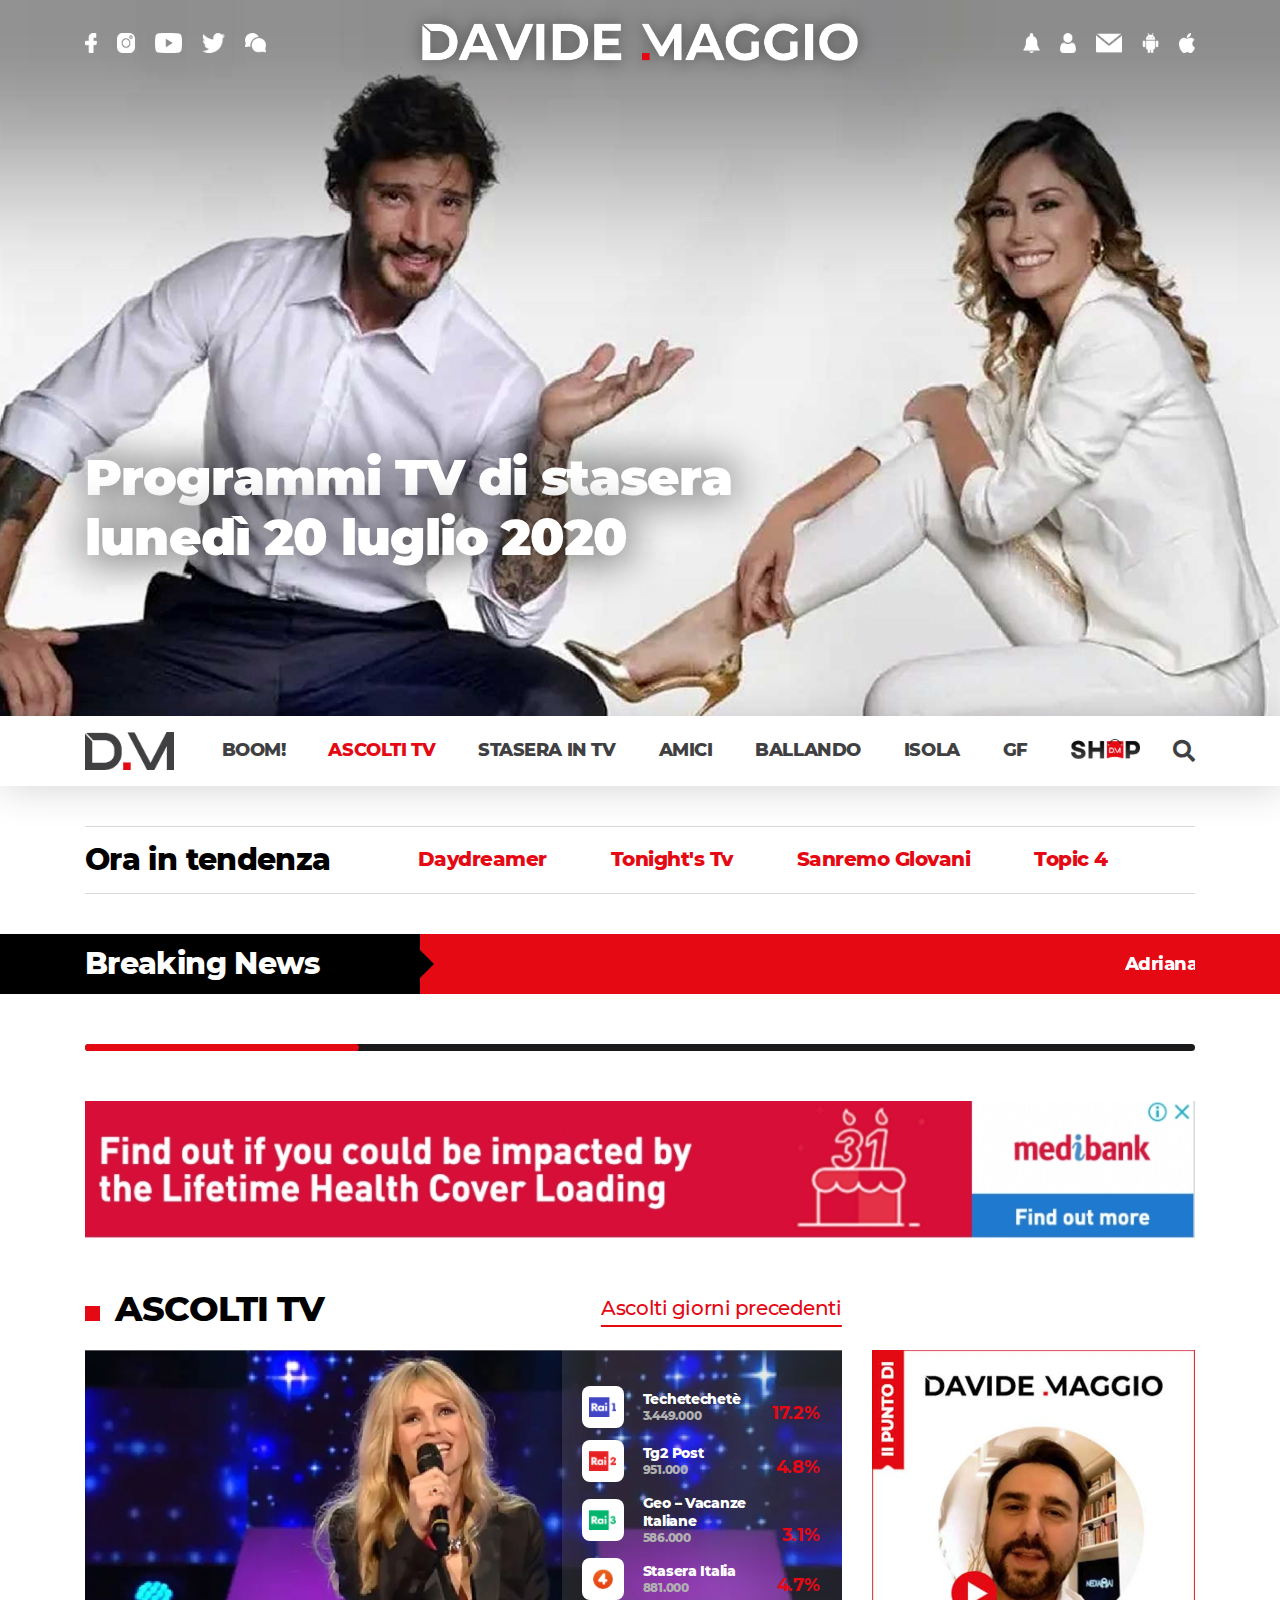
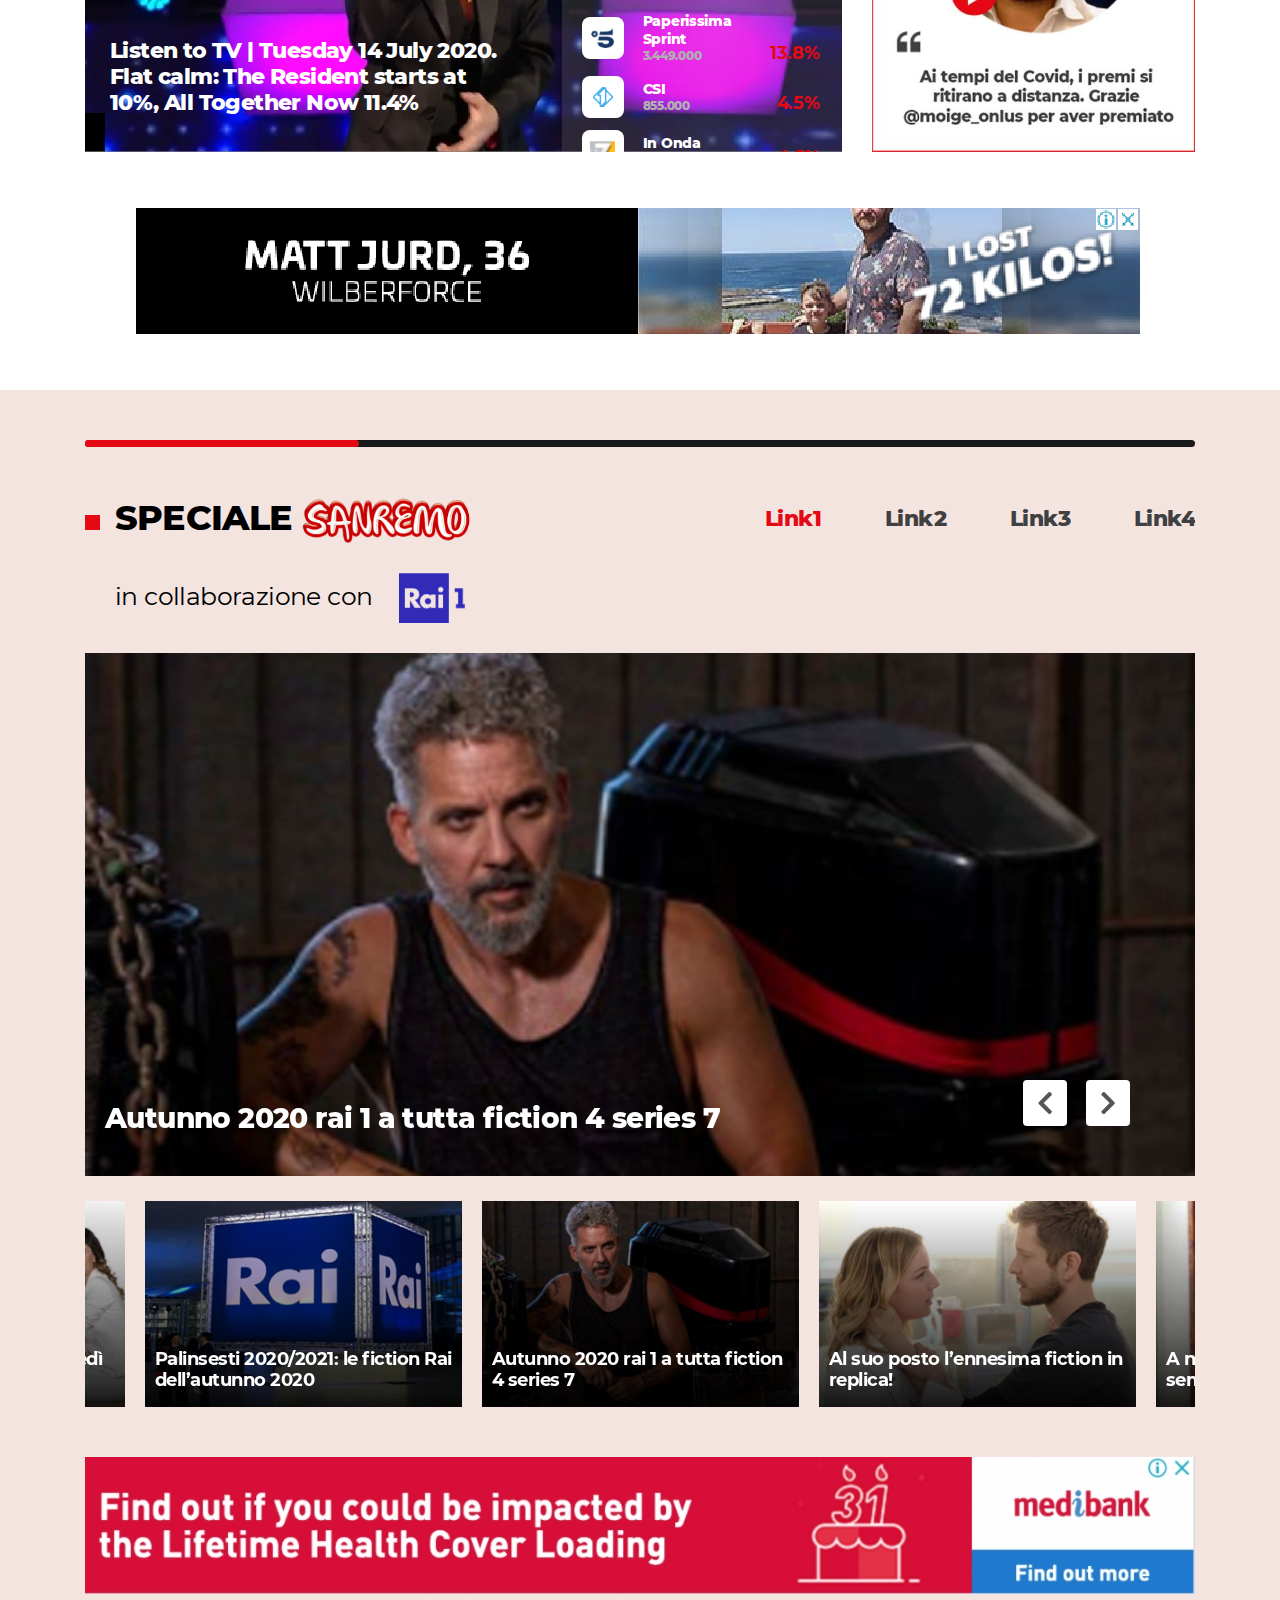
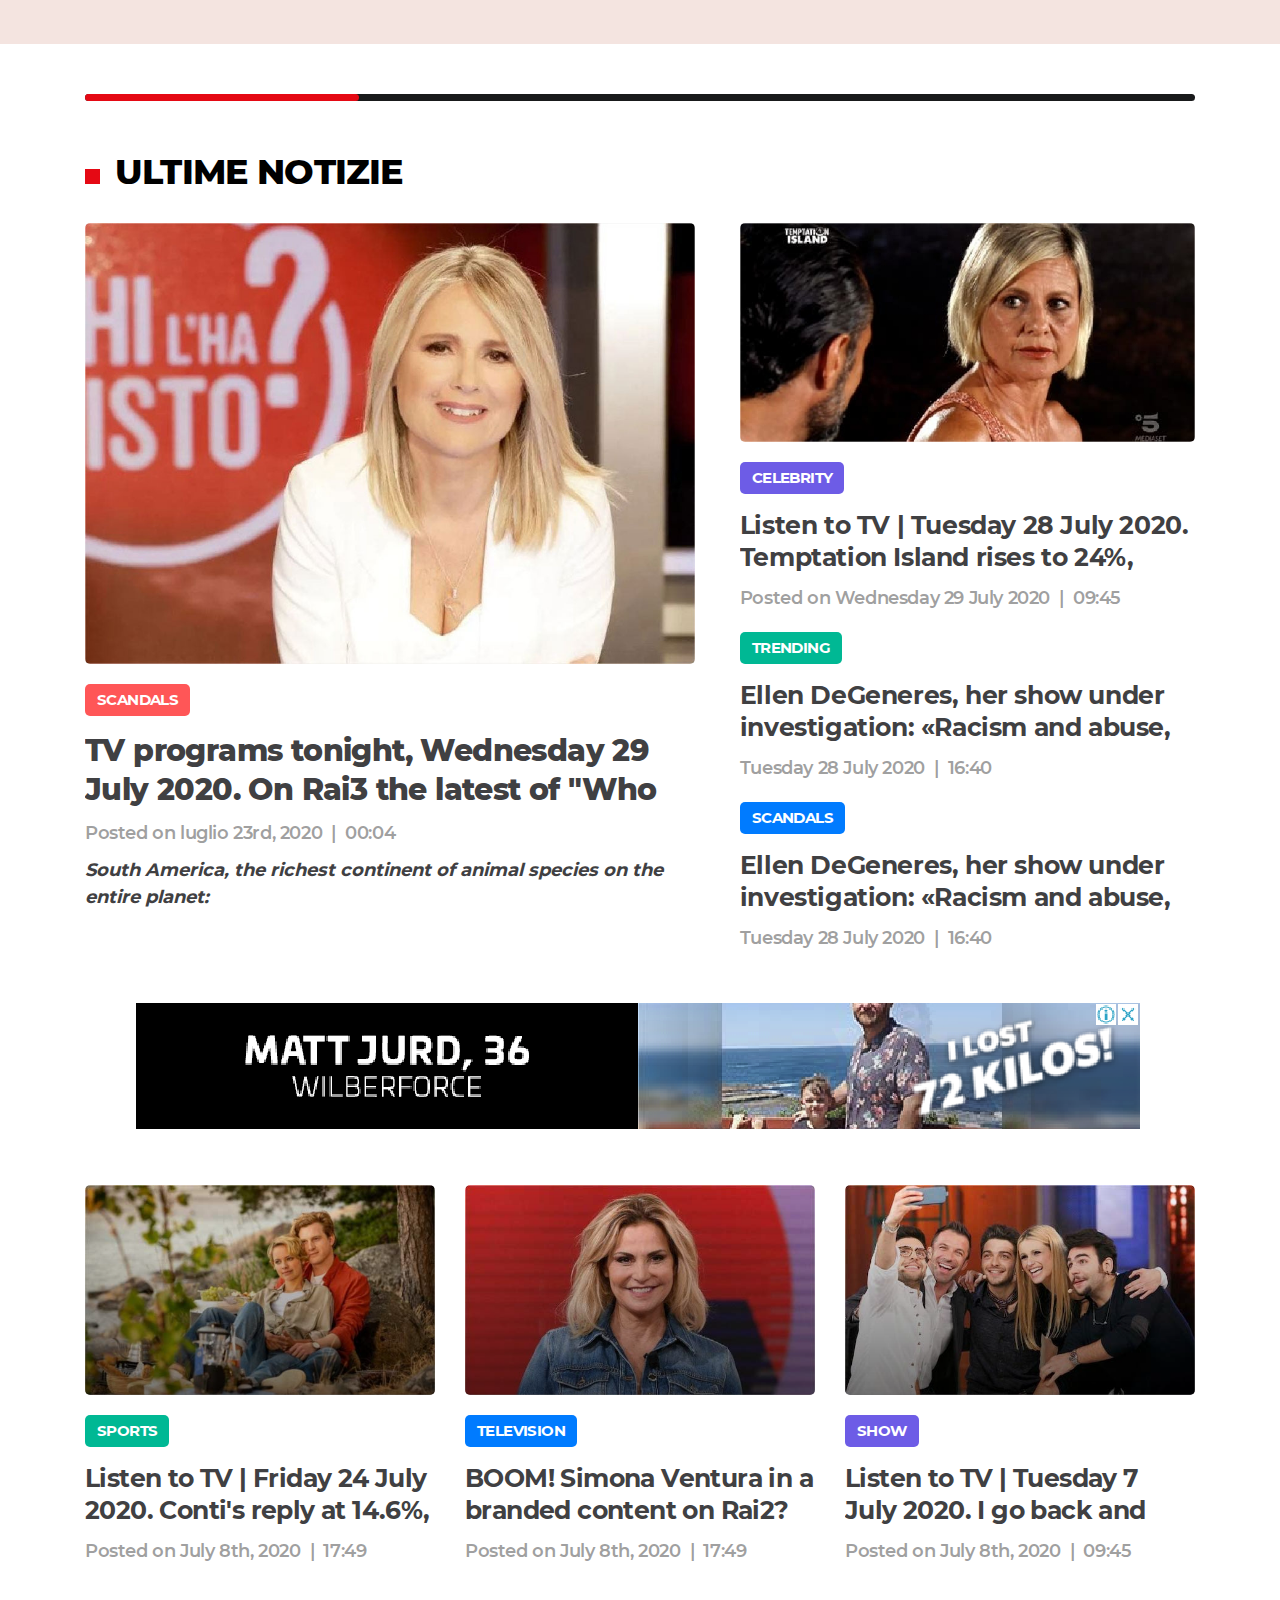
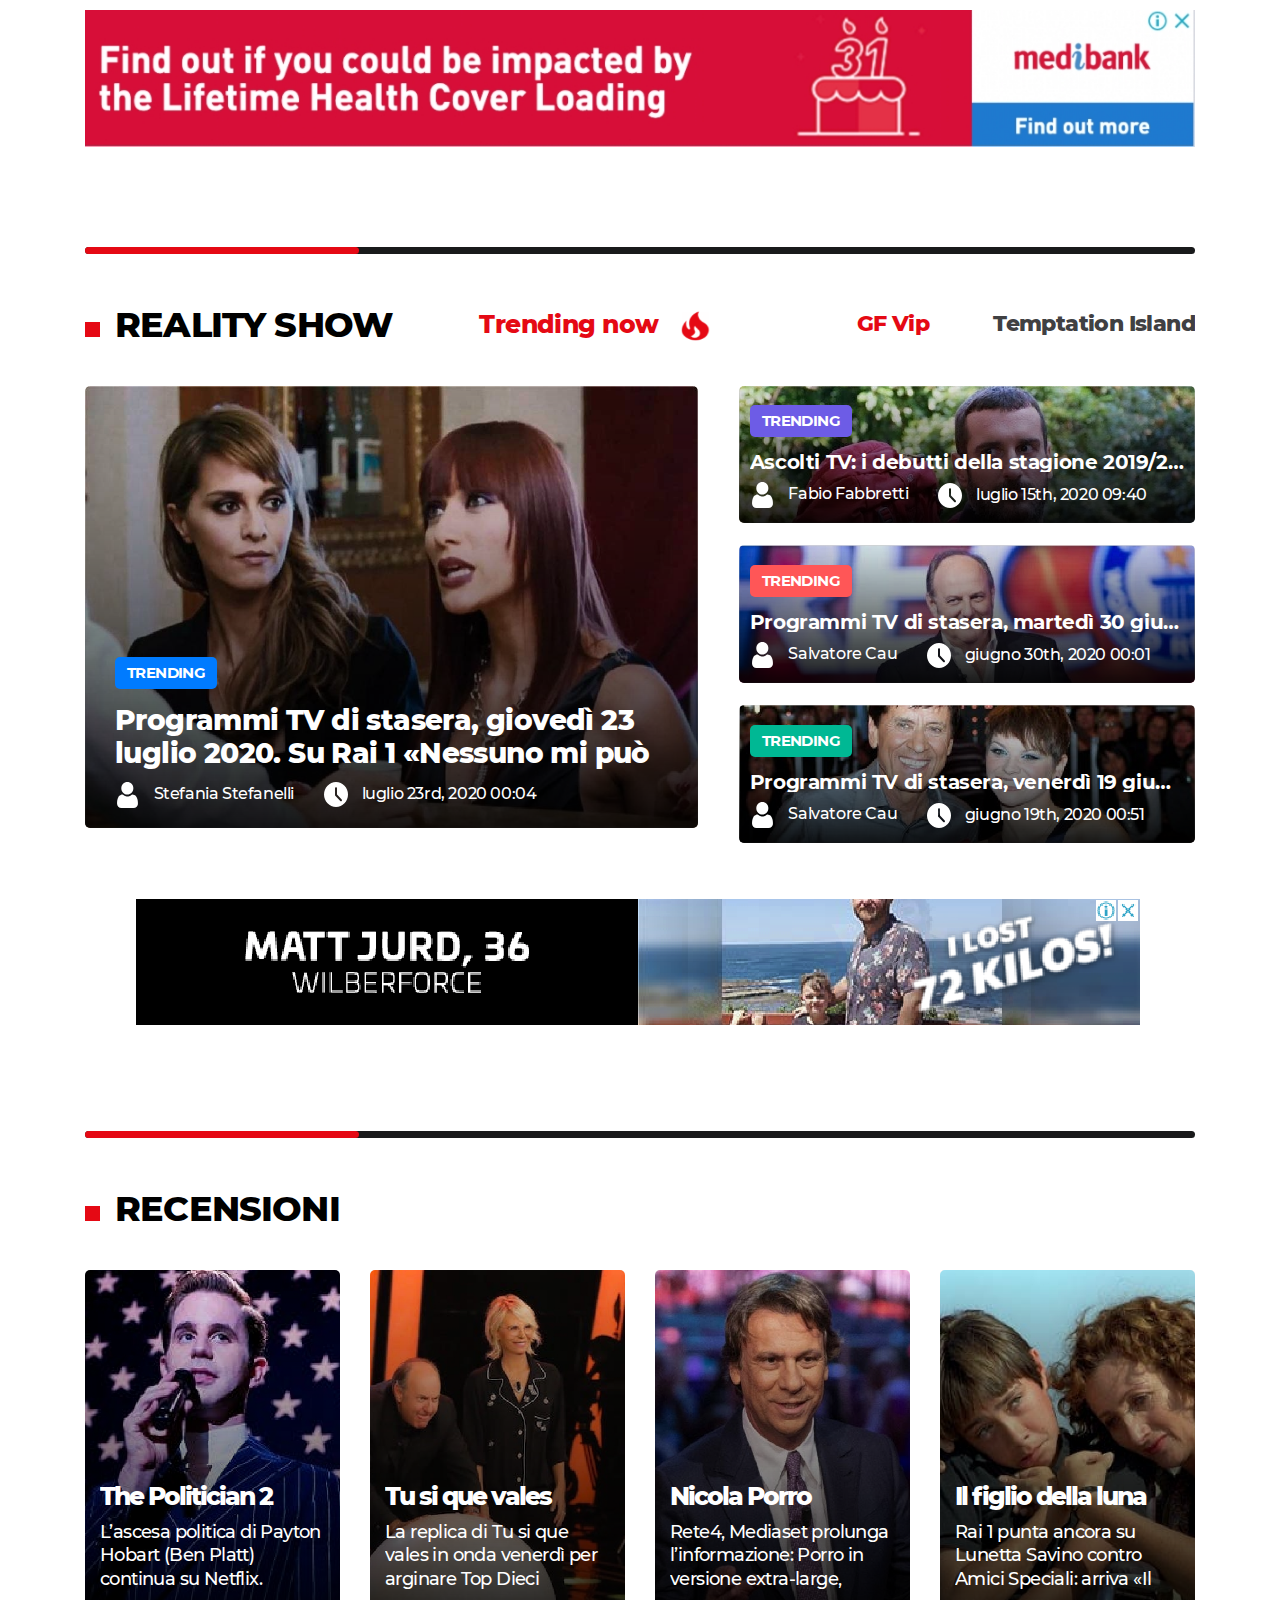
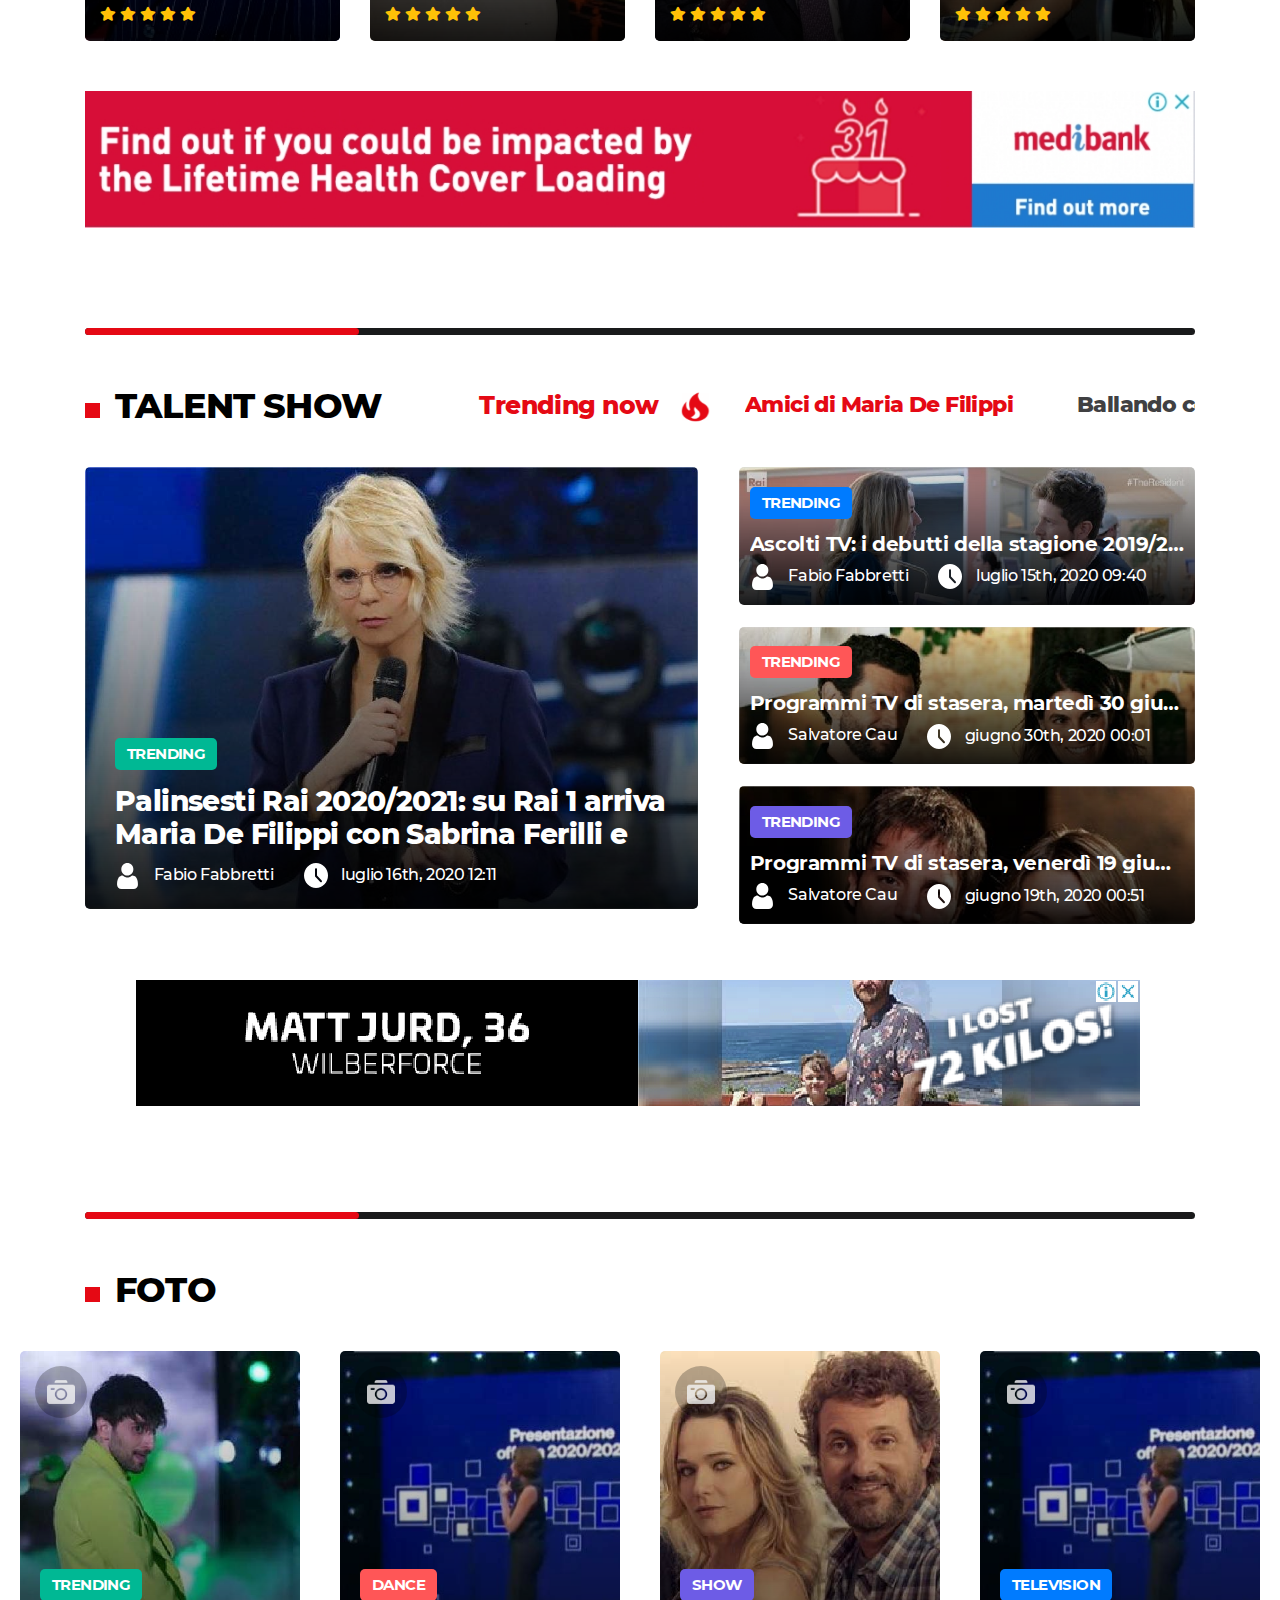
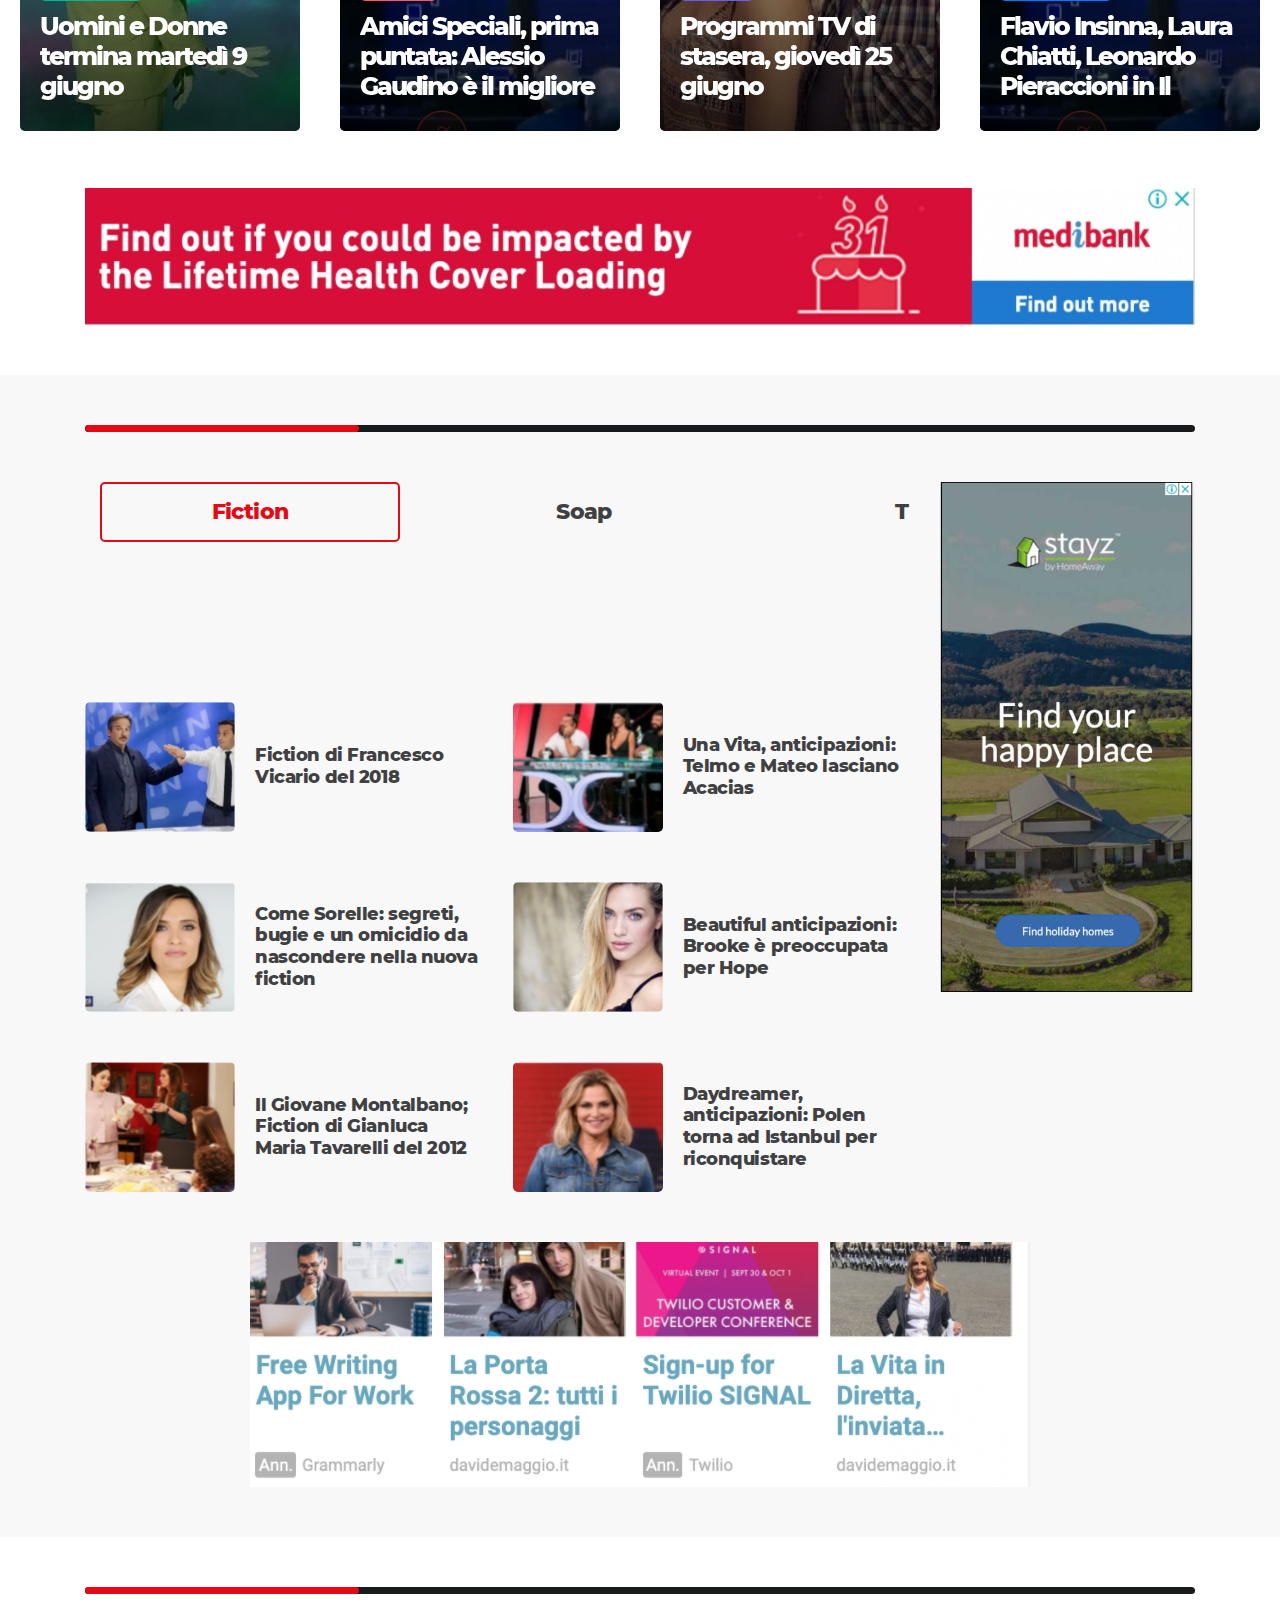
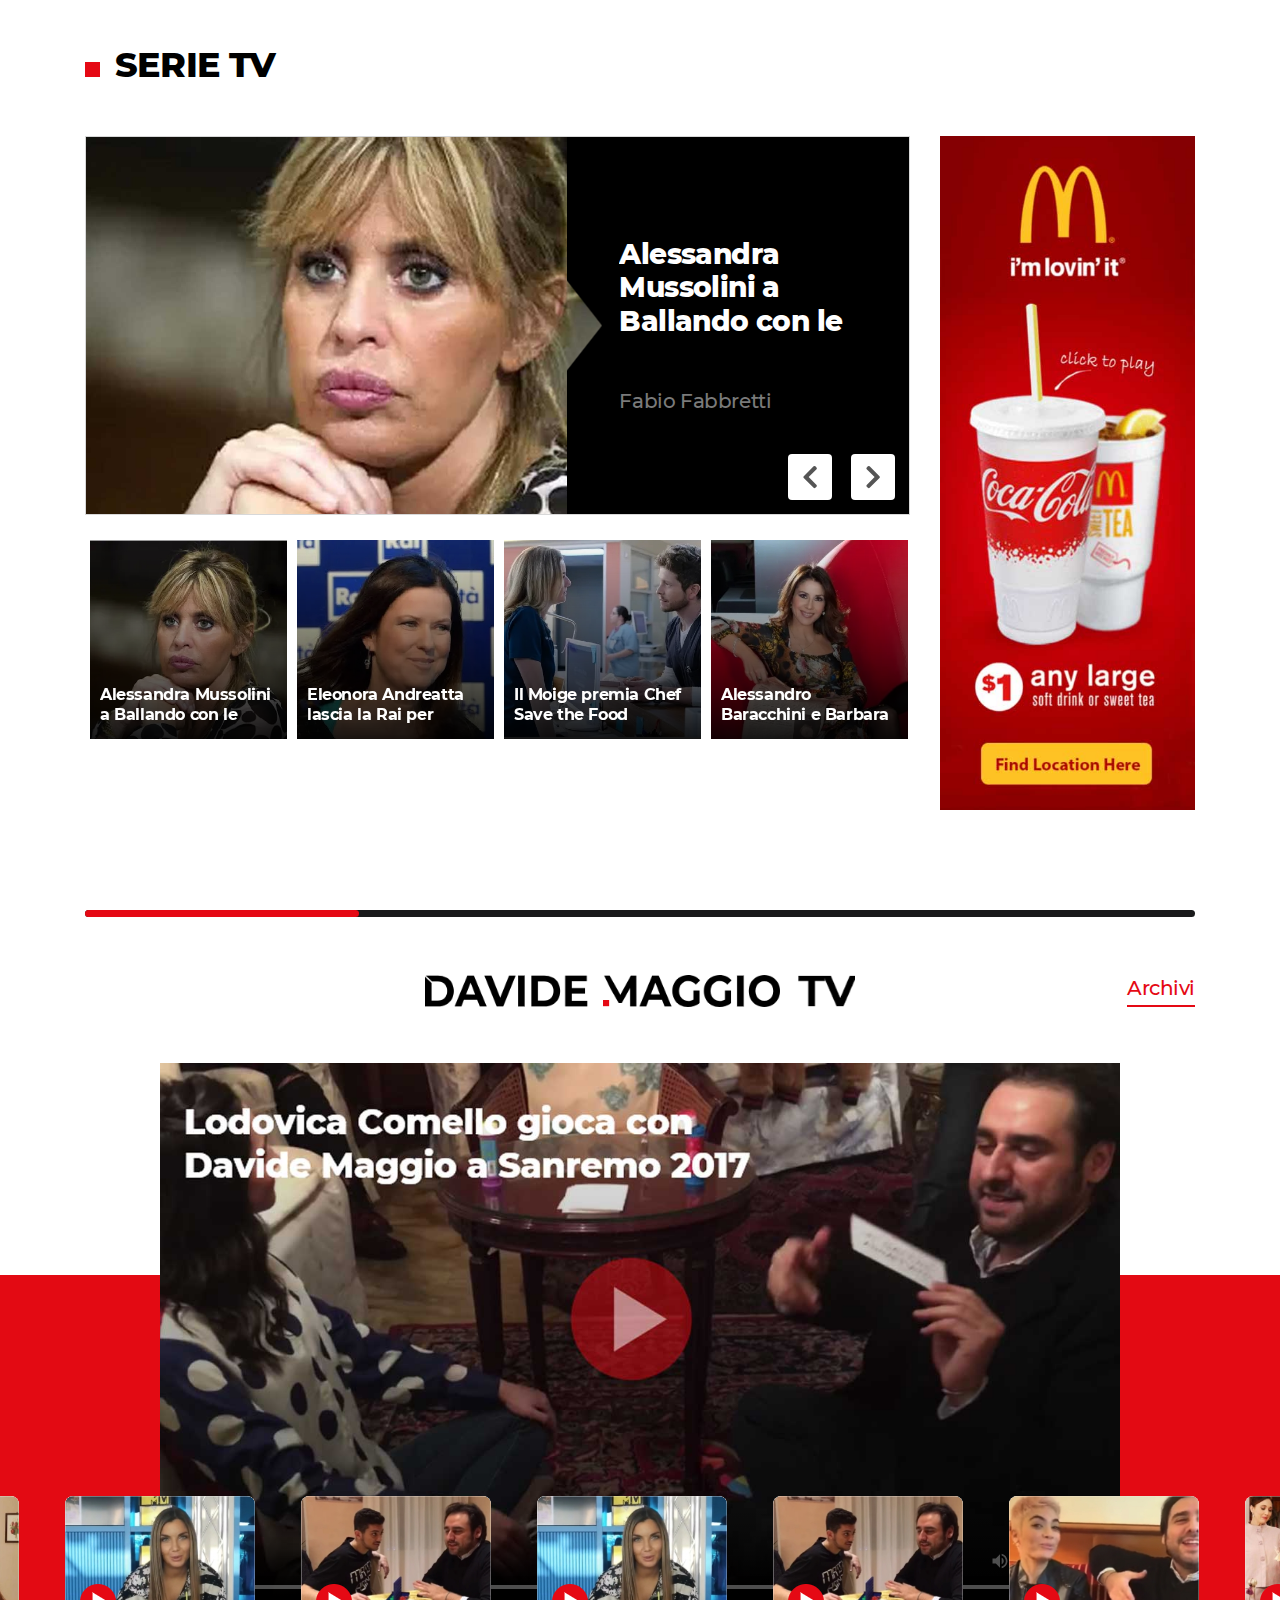
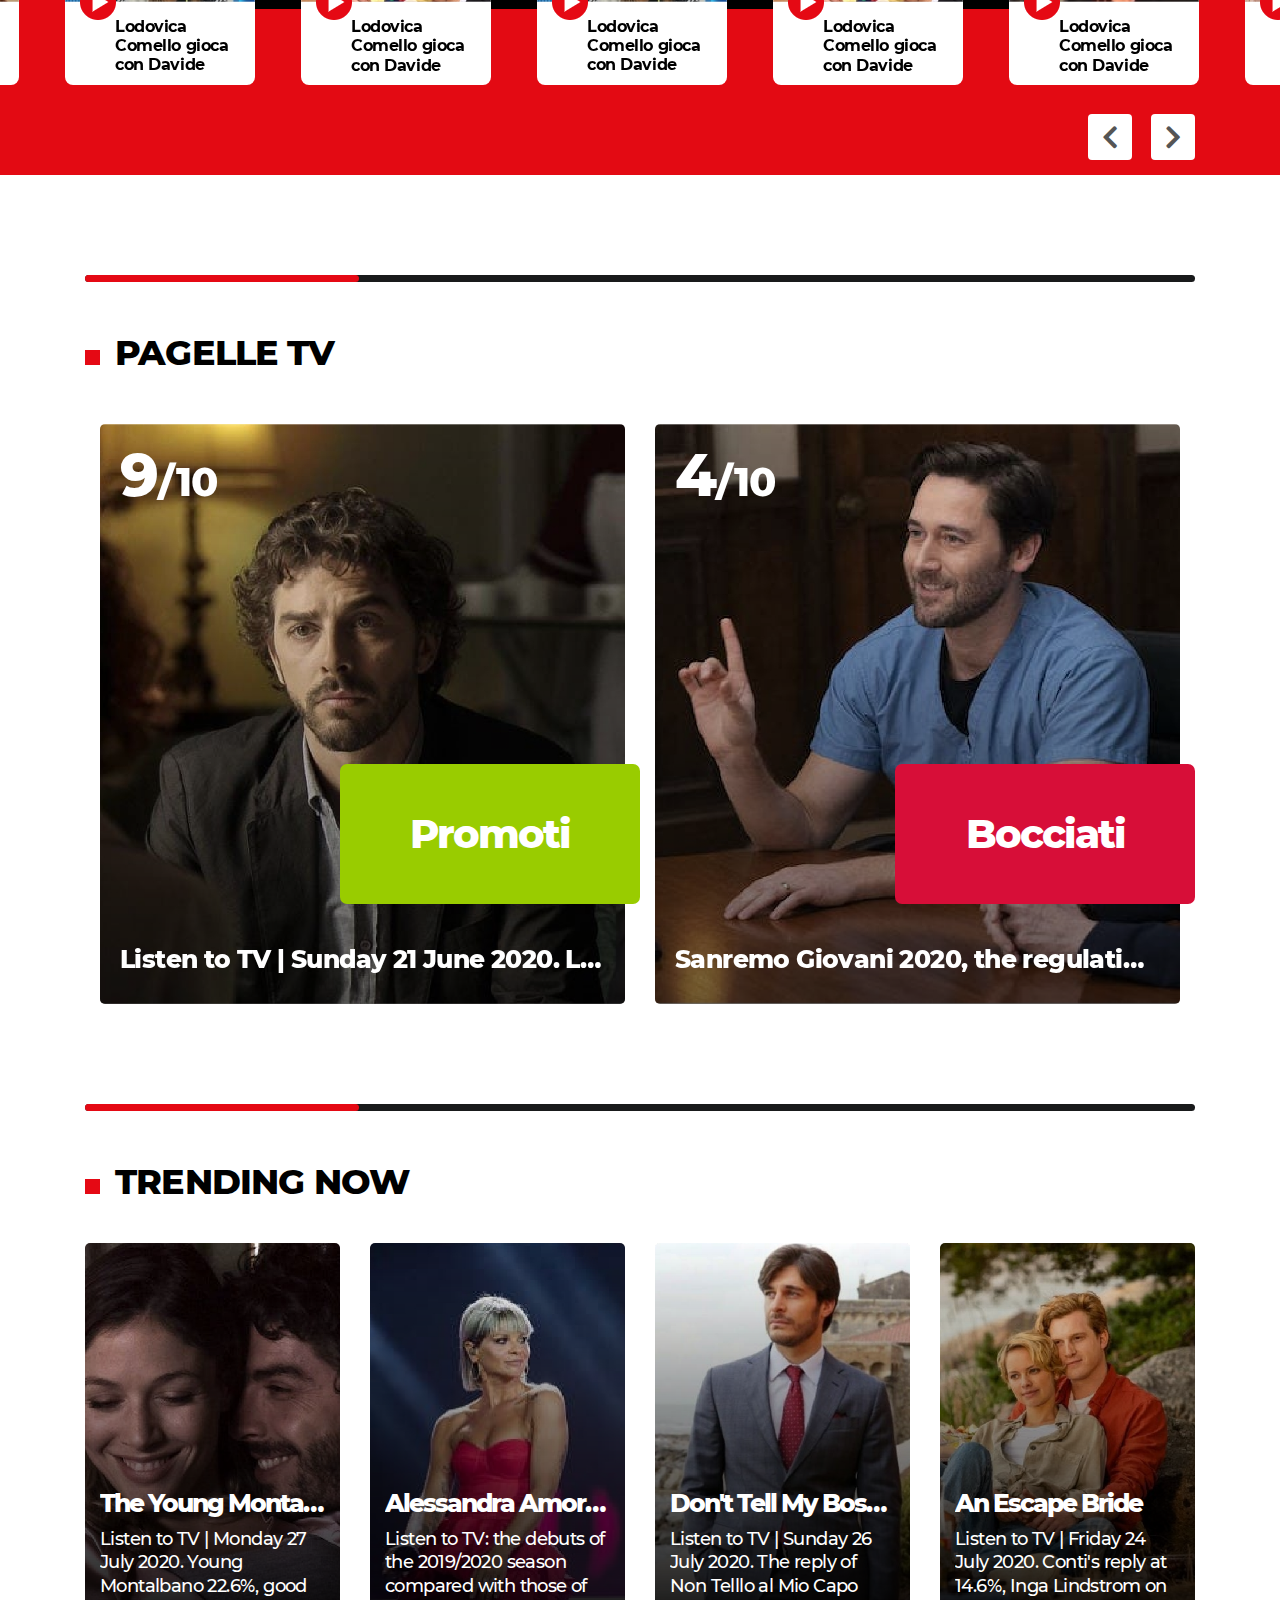
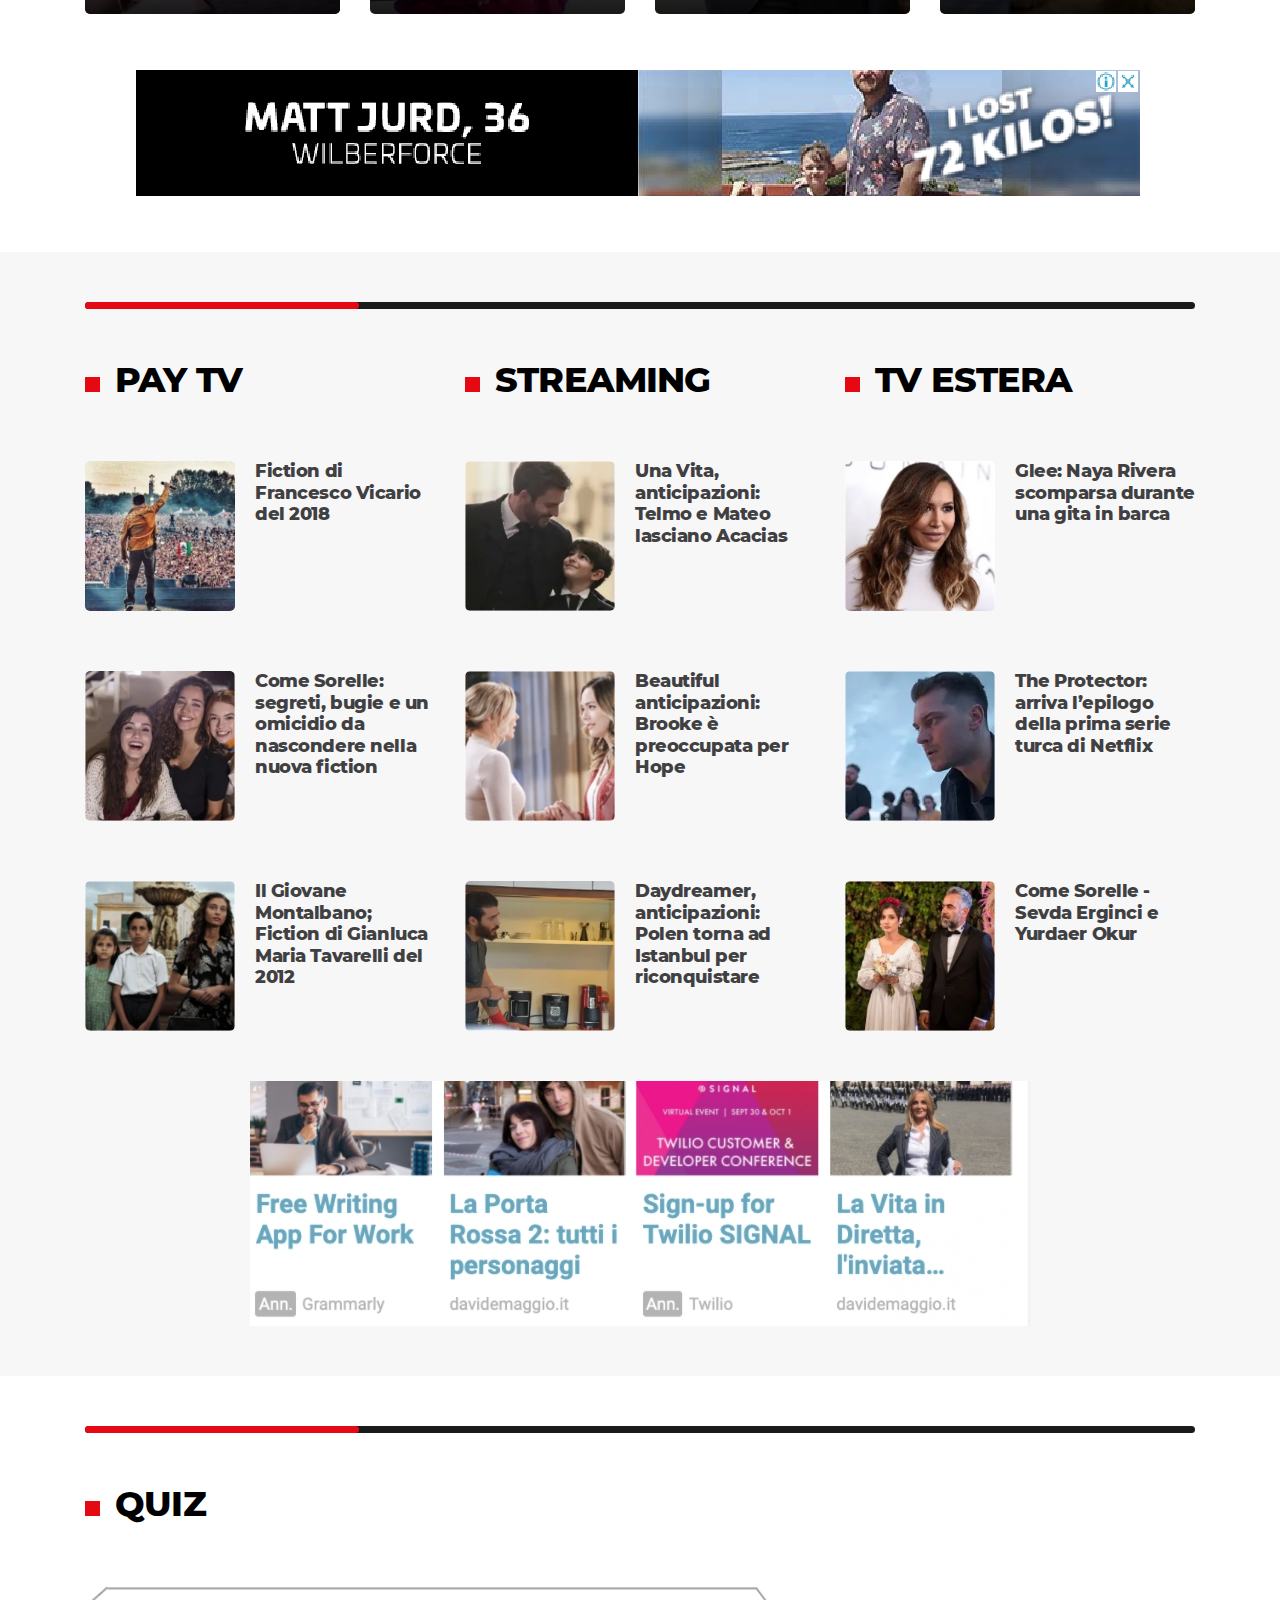
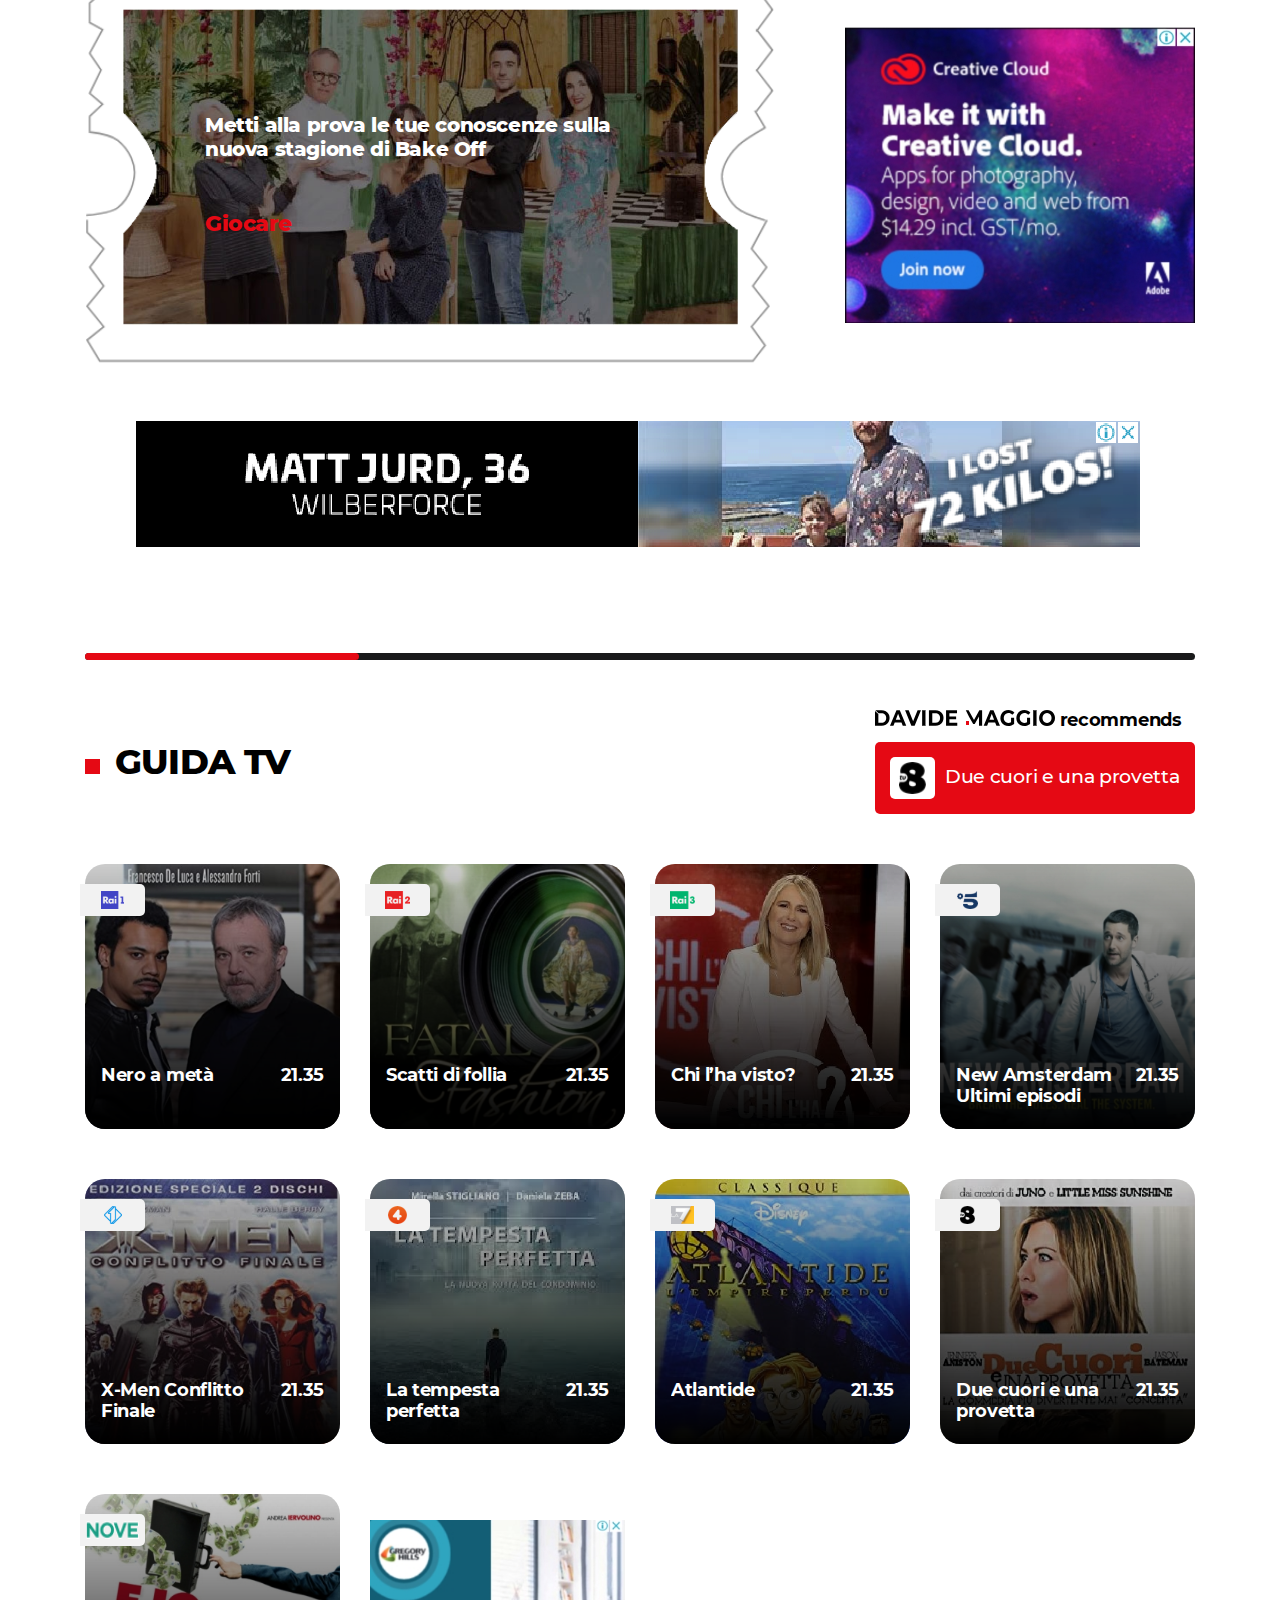
==== commit 01df6d25: "Some responsive changes for Devide Maggio home page" ====
--- a/index.html
+++ b/index.html
@@ -1431,7 +1431,7 @@
                                         <div class="tab-pane fade show active" id="fictionLink1" role="tabpanel" aria-labelledby="fictionLink1-tab">
                                             <div class="fiction-content-block">
                                                 <div class="row">
-                                                    <div class="col-sm-6 fiction-tab-inner-block">
+                                                    <div class="col-12 col-md-6 fiction-tab-inner-block">
                                                         <div class="fiction-content-inner">
                                                             <a href="javascript:void(0)">
                                                                 <div class="fiction-content-image"><img class="img-border-radius fiction-img" src="assets/images/fiction-image01.jpeg" alt=""></div>
@@ -1441,7 +1441,7 @@
                                                             </a>
                                                         </div>
                                                     </div>
-                                                    <div class="col-sm-6 fiction-tab-inner-block">
+                                                    <div class="col-12 col-md-6 fiction-tab-inner-block">
                                                         <div class="fiction-content-inner">
                                                             <a href="javascript:void(0)">
                                                                 <div class="fiction-content-image"><img class="img-border-radius fiction-img" src="assets/images/fiction-image02.jpeg" alt=""></div>
@@ -1451,7 +1451,7 @@
                                                             </a>
                                                         </div>
                                                     </div>
-                                                    <div class="col-sm-6 fiction-tab-inner-block">
+                                                    <div class="col-12 col-md-6 fiction-tab-inner-block">
                                                         <div class="fiction-content-inner">
                                                             <a href="javascript:void(0)">
                                                                 <div class="fiction-content-image"><img class="img-border-radius fiction-img" src="assets/images/fiction-image03.jpeg" alt=""></div>
@@ -1461,7 +1461,7 @@
                                                             </a>
                                                         </div>
                                                     </div>
-                                                    <div class="col-sm-6 fiction-tab-inner-block">
+                                                    <div class="col-12 col-md-6 fiction-tab-inner-block">
                                                         <div class="fiction-content-inner">
                                                             <a href="javascript:void(0)">
                                                                 <div class="fiction-content-image"><img class="img-border-radius fiction-img" src="assets/images/fiction-image04.jpeg" alt=""></div>
@@ -1471,7 +1471,7 @@
                                                             </a>
                                                         </div>
                                                     </div>
-                                                    <div class="col-sm-6 fiction-tab-inner-block">
+                                                    <div class="col-12 col-md-6 fiction-tab-inner-block">
                                                         <div class="fiction-content-inner">
                                                             <a href="javascript:void(0)">
                                                                 <div class="fiction-content-image"><img class="img-border-radius fiction-img" src="assets/images/fiction-image05.jpeg" alt=""></div>
@@ -1481,7 +1481,7 @@
                                                             </a>
                                                         </div>
                                                     </div>
-                                                    <div class="col-sm-6 fiction-tab-inner-block">
+                                                    <div class="col-12 col-md-6 fiction-tab-inner-block">
                                                         <div class="fiction-content-inner">
                                                             <a href="javascript:void(0)">
                                                                 <div class="fiction-content-image"><img class="img-border-radius fiction-img" src="assets/images/fiction-image06.jpeg" alt=""></div>
@@ -1497,7 +1497,7 @@
                                         <div class="tab-pane fade" id="fictionLink2" role="tabpanel" aria-labelledby="fictionLink2-tab">
                                             <div class="fiction-content-block">
                                                 <div class="row">
-                                                    <div class="col-sm-6 fiction-tab-inner-block">
+                                                    <div class="col-12 col-md-6 fiction-tab-inner-block">
                                                         <div class="fiction-content-inner">
                                                             <a href="javascript:void(0)">
                                                                 <div class="fiction-content-image"><img class="img-border-radius fiction-img" src="assets/images/fiction-image03.jpeg" alt=""></div>
@@ -1507,7 +1507,7 @@
                                                             </a>
                                                         </div>
                                                     </div>
-                                                    <div class="col-sm-6 fiction-tab-inner-block">
+                                                    <div class="col-12 col-md-6 fiction-tab-inner-block">
                                                         <div class="fiction-content-inner">
                                                             <a href="javascript:void(0)">
                                                                 <div class="fiction-content-image"><img class="img-border-radius fiction-img" src="assets/images/fiction-image04.jpeg" alt=""></div>
@@ -1517,7 +1517,7 @@
                                                             </a>
                                                         </div>
                                                     </div>
-                                                    <div class="col-sm-6 fiction-tab-inner-block">
+                                                    <div class="col-12 col-md-6 fiction-tab-inner-block">
                                                         <div class="fiction-content-inner">
                                                             <a href="javascript:void(0)">
                                                                 <div class="fiction-content-image"><img class="img-border-radius fiction-img" src="assets/images/fiction-image05.jpeg" alt=""></div>
@@ -1527,7 +1527,7 @@
                                                             </a>
                                                         </div>
                                                     </div>
-                                                    <div class="col-sm-6 fiction-tab-inner-block">
+                                                    <div class="col-12 col-md-6 fiction-tab-inner-block">
                                                         <div class="fiction-content-inner">
                                                             <a href="javascript:void(0)">
                                                                 <div class="fiction-content-image"><img class="img-border-radius fiction-img" src="assets/images/fiction-image01.jpeg" alt=""></div>
@@ -1537,7 +1537,7 @@
                                                             </a>
                                                         </div>
                                                     </div>
-                                                    <div class="col-sm-6 fiction-tab-inner-block">
+                                                    <div class="col-12 col-md-6 fiction-tab-inner-block">
                                                         <div class="fiction-content-inner">
                                                             <a href="javascript:void(0)">
                                                                 <div class="fiction-content-image"><img class="img-border-radius fiction-img" src="assets/images/fiction-image02.jpeg" alt=""></div>
@@ -1547,7 +1547,7 @@
                                                             </a>
                                                         </div>
                                                     </div>
-                                                    <div class="col-sm-6 fiction-tab-inner-block">
+                                                    <div class="col-12 col-md-6 fiction-tab-inner-block">
                                                         <div class="fiction-content-inner">
                                                             <a href="javascript:void(0)">
                                                                 <div class="fiction-content-image"><img class="img-border-radius fiction-img" src="assets/images/fiction-image06.jpeg" alt=""></div>
@@ -1563,7 +1563,7 @@
                                         <div class="tab-pane fade" id="fictionLink3" role="tabpanel" aria-labelledby="fictionLink3-tab">
                                             <div class="fiction-content-block">
                                                 <div class="row">
-                                                    <div class="col-sm-6 fiction-tab-inner-block">
+                                                    <div class="col-12 col-md-6 fiction-tab-inner-block">
                                                         <div class="fiction-content-inner">
                                                             <a href="javascript:void(0)">
                                                                 <div class="fiction-content-image"><img class="img-border-radius fiction-img" src="assets/images/fiction-image04.jpeg" alt=""></div>
@@ -1573,7 +1573,7 @@
                                                             </a>
                                                         </div>
                                                     </div>
-                                                    <div class="col-sm-6 fiction-tab-inner-block">
+                                                    <div class="col-12 col-md-6 fiction-tab-inner-block">
                                                         <div class="fiction-content-inner">
                                                             <a href="javascript:void(0)">
                                                                 <div class="fiction-content-image"><img class="img-border-radius fiction-img" src="assets/images/fiction-image05.jpeg" alt=""></div>
@@ -1583,7 +1583,7 @@
                                                             </a>
                                                         </div>
                                                     </div>
-                                                    <div class="col-sm-6 fiction-tab-inner-block">
+                                                    <div class="col-12 col-md-6 fiction-tab-inner-block">
                                                         <div class="fiction-content-inner">
                                                             <a href="javascript:void(0)">
                                                                 <div class="fiction-content-image"><img class="img-border-radius fiction-img" src="assets/images/fiction-image06.jpeg" alt=""></div>
@@ -1593,7 +1593,7 @@
                                                             </a>
                                                         </div>
                                                     </div>
-                                                    <div class="col-sm-6 fiction-tab-inner-block">
+                                                    <div class="col-12 col-md-6 fiction-tab-inner-block">
                                                         <div class="fiction-content-inner">
                                                             <a href="javascript:void(0)">
                                                                 <div class="fiction-content-image"><img class="img-border-radius fiction-img" src="assets/images/fiction-image01.jpeg" alt=""></div>
@@ -1603,7 +1603,7 @@
                                                             </a>
                                                         </div>
                                                     </div>
-                                                    <div class="col-sm-6 fiction-tab-inner-block">
+                                                    <div class="col-12 col-md-6 fiction-tab-inner-block">
                                                         <div class="fiction-content-inner">
                                                             <a href="javascript:void(0)">
                                                                 <div class="fiction-content-image"><img class="img-border-radius fiction-img" src="assets/images/fiction-image02.jpeg" alt=""></div>
@@ -1613,7 +1613,7 @@
                                                             </a>
                                                         </div>
                                                     </div>
-                                                    <div class="col-sm-6 fiction-tab-inner-block">
+                                                    <div class="col-12 col-md-6 fiction-tab-inner-block">
                                                         <div class="fiction-content-inner">
                                                             <a href="javascript:void(0)">
                                                                 <div class="fiction-content-image"><img class="img-border-radius fiction-img" src="assets/images/fiction-image03.jpeg" alt=""></div>
--- a/assets/css/style.css
+++ b/assets/css/style.css
@@ -2721,7 +2721,13 @@
     .pay-block-outer .pay-block-content p {
         font-size: 18px;
     }
-    .fiction-content-inner .fiction-content-image,
+    .fiction-content-inner .fiction-content-image {
+        width: 150px;
+        height: 130px;
+        -ms-flex: 0 0 150px;
+        flex: 0 0 150px;
+        margin-right: 20px;
+    }
     .pay-block-outer .pay-block-image {
         width: 150px;
         height: 150px;
@@ -3199,12 +3205,17 @@
         width: auto;
         height: 18px;
     }
+    .ascolti-content-box .ascolti-content-section h4 {
+        font-size: 11px;
+        line-height: 14px;
+    }
+    .ascolti-content-box .ascolti-content-section h6 {
+        font-size: 10px;
+        line-height: 16px;
+    }
     .ascolti-content-box .ascolti-content-section h3 {
-        font-size: 16px;
-        line-height: 20px;
-        position: relative;
-        right: auto;
-        bottom: auto;
+        font-size: 14px;
+        line-height: 16px;
     }
     .ascolti-inner-box .ascolti-caption-box {
         padding: 0 10px 15px;
@@ -3555,21 +3566,17 @@
     .foto-slide-inner .foto-slide-flip-content p {
         font-size: 13px;
     }
-    .fiction-content-inner .fiction-content-image,
-    .pay-block-outer .pay-block-image {
-        width: auto;
-        height: 167px;
-        margin-right: 0;
-    }
-    .fiction-content-inner a,
+    .pay-block-outer {
+        -ms-flex: 0 0 100%;
+        flex: 0 0 100%;
+        max-width: 100%;
+    }
     .pay-block-outer a {
-        display: inline-block;
-        max-width: 192px;
-        text-align: left;
-    }
-    .fiction-content-inner .fiction-content-info,
-    .pay-block-outer .pay-block-content {
-        margin-top: 15px;
+        align-items: center;
+    }
+    .pay-block-outer .pay-block-content,
+    .fiction-content-inner .fiction-content-info {
+        max-width: none;
     }
     .serie-tv-large-section .large-slide-inner {
         flex-direction: column;
@@ -3713,30 +3720,28 @@
         font-size: 16px;
     }
     .ascolti-inner-section .ascolti-content-box {
-        width: 140px;
+        width: 150px;
     }
     .ascolti-content-box ul.ascolti-list {
         padding: 10px 8px;
     }
+    .ascolti-content-box .ascolti-img-section {
+        width: 26px;
+        height: 26px;
+    }
     .ascolti-content-box .ascolti-content-section {
-        width: 100%;
-        padding-left: 0;
-        padding-top: 5px;
-    }
-    .ascolti-content-box .ascolti-content-section h4 {
-        font-size: 12px;
-        line-height: 16px;
+        width: 76%;
+        padding-left: 4px;
     }
     .ascolti-content-box .ascolti-content-section h6 {
-        font-size: 10px;
         line-height: 14px;
     }
     .ascolti-content-box .ascolti-content-section h3 {
-        font-size: 14px;
-        line-height: 18px;
+        font-size: 11px;
+        line-height: 14px;
     }
     .ascolti-inner-box .ascolti-caption-box {
-        padding-right: 150px;
+        padding-right: 160px;
     }
     .ascolti-inner-box .ascolti-caption-box h2 {
         font-size: 16px;
@@ -3854,17 +3859,6 @@
     .foto-slide-inner {
         width: 341px;
         height: 430px;
-    }
-    .fiction-tab-inner-block {
-        -ms-flex: 0 0 50%;
-        flex: 0 0 50%;
-        max-width: 50%;
-    }
-    .pay-block-outer .pay-block-image {
-        height: 150px;
-    }
-    .fiction-content-inner .fiction-content-image {
-        height: 128px;
     }
     .serie-tv-large-section .large-slide-inner h2 {
         font-size: 18px;
@@ -4012,11 +4006,8 @@
     header.top-bar span.top-logo .dm-top-logo {
         height: auto;
     }
-    .ascolti-inner-section .ascolti-content-box {
-        width: 120px;
-    }
-    .ascolti-inner-box .ascolti-caption-box {
-        padding-right: 130px;
+    .ascolti-inner-box .ascolti-caption-box h2 {
+        font-size: 15px;
     }
     .foto-slide-inner {
         width: 300px;
@@ -4027,14 +4018,17 @@
         flex: 0 0 100%;
         max-width: 100%;
     }
+    .fiction-content-inner .fiction-content-image {
+        width: 127px;
+        height: 110px;
+        -ms-flex: 0 0 127px;
+        flex: 0 0 127px;
+    }
     .pay-block-outer .pay-block-image {
-        height: 192px;
-    }
-    .fiction-content-inner .fiction-content-image {
-        height: 167px;
-    }
-    .fiction-content-inner {
-        text-align: center;
+        width: 127px;
+        height: 127px;
+        -ms-flex: 0 0 127px;
+        flex: 0 0 127px;
     }
     .video-small-slider .video-small-slide-inner {
         width: 130px;
@@ -4060,12 +4054,6 @@
         width: 180px;
         height: 60px;
     }
-    .pay-block-outer {
-        -ms-flex: 0 0 100%;
-        flex: 0 0 100%;
-        max-width: 100%;
-        text-align: center;
-    }
     .quiz-main-box {
         width: 285px;
         height: 160px;
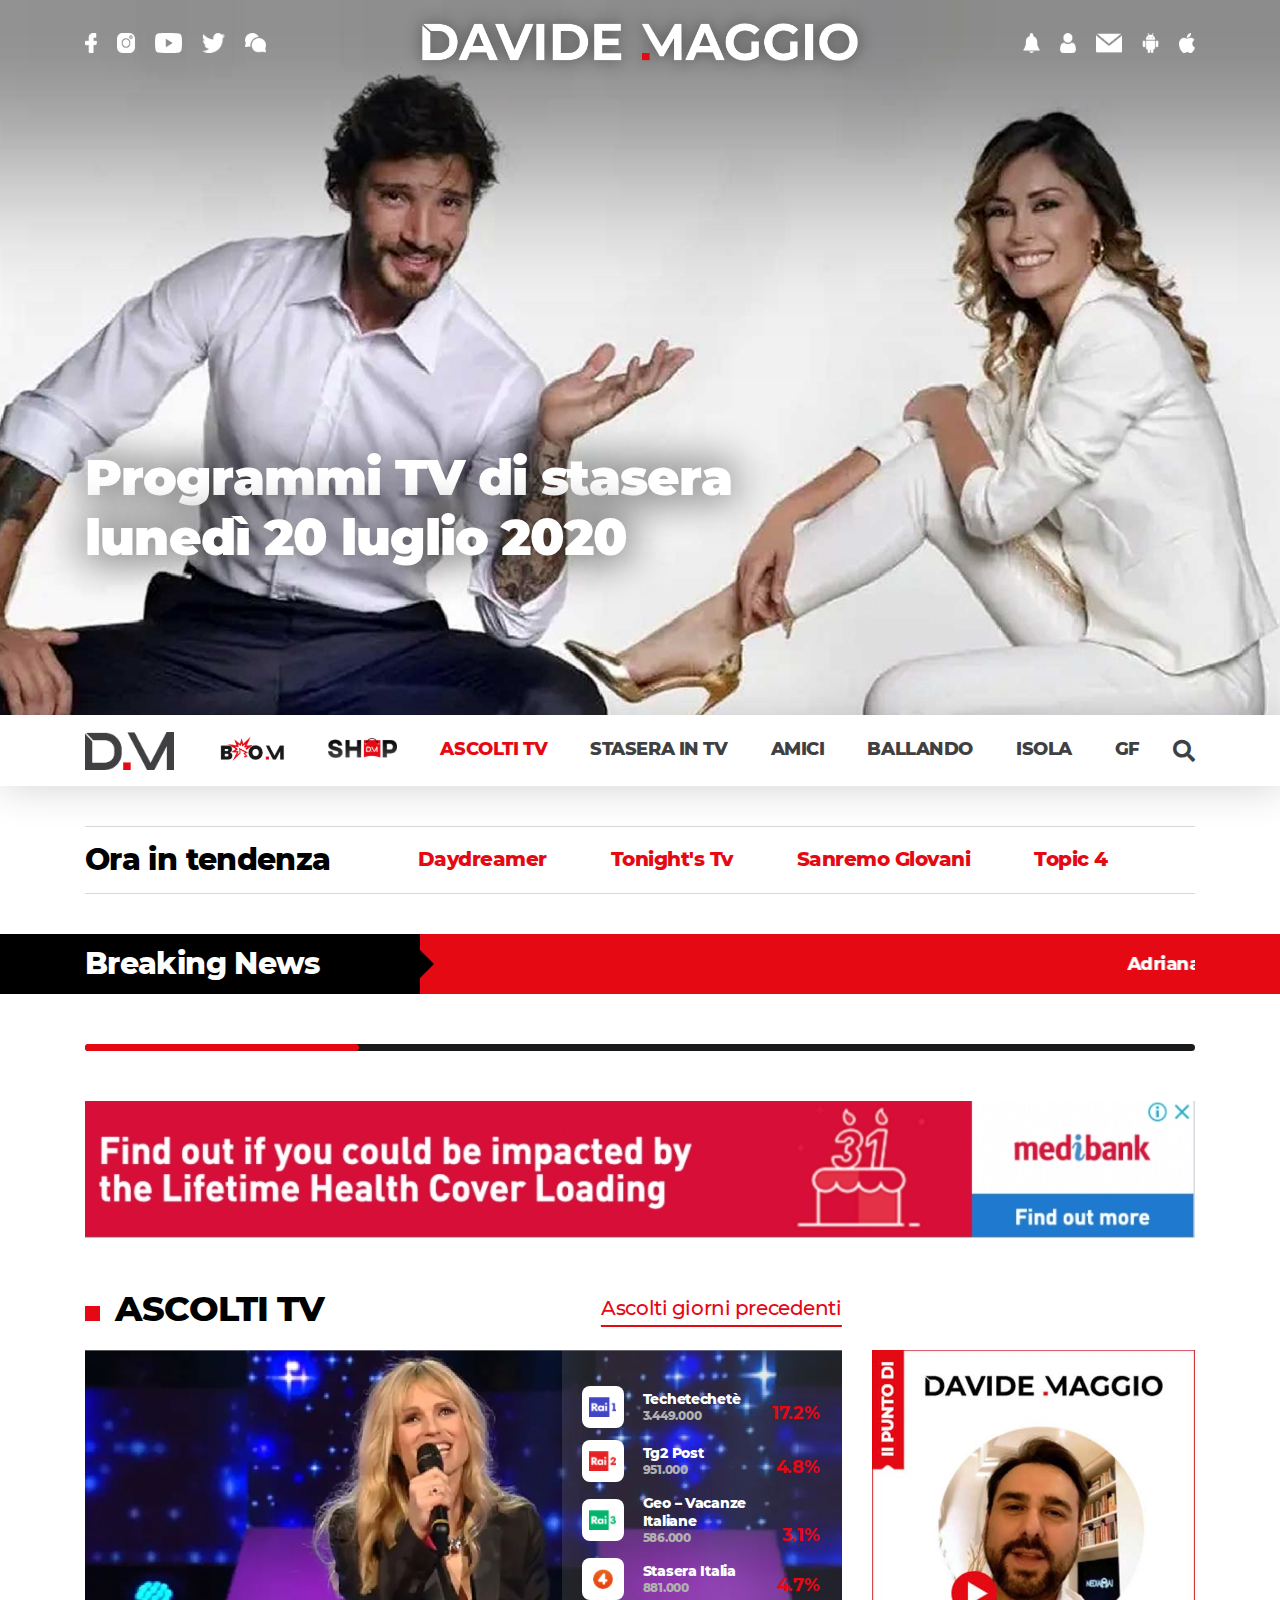
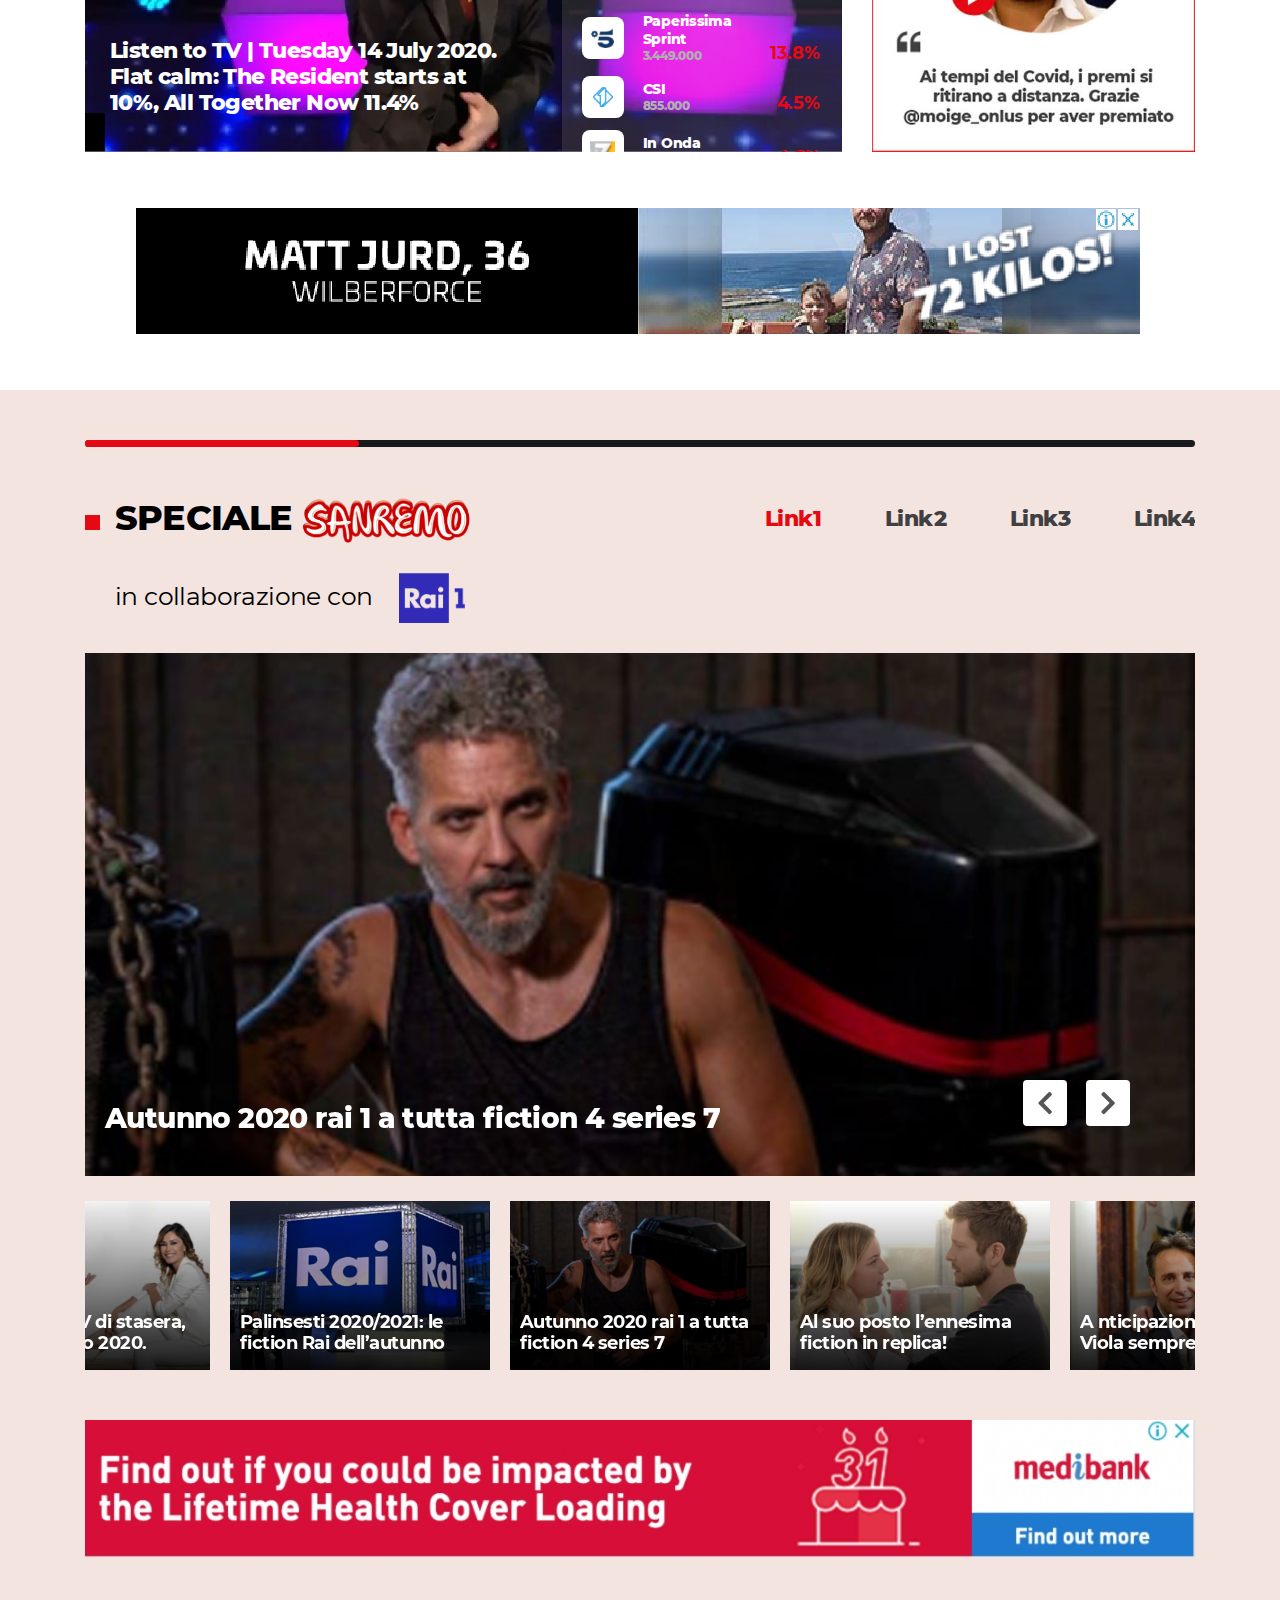
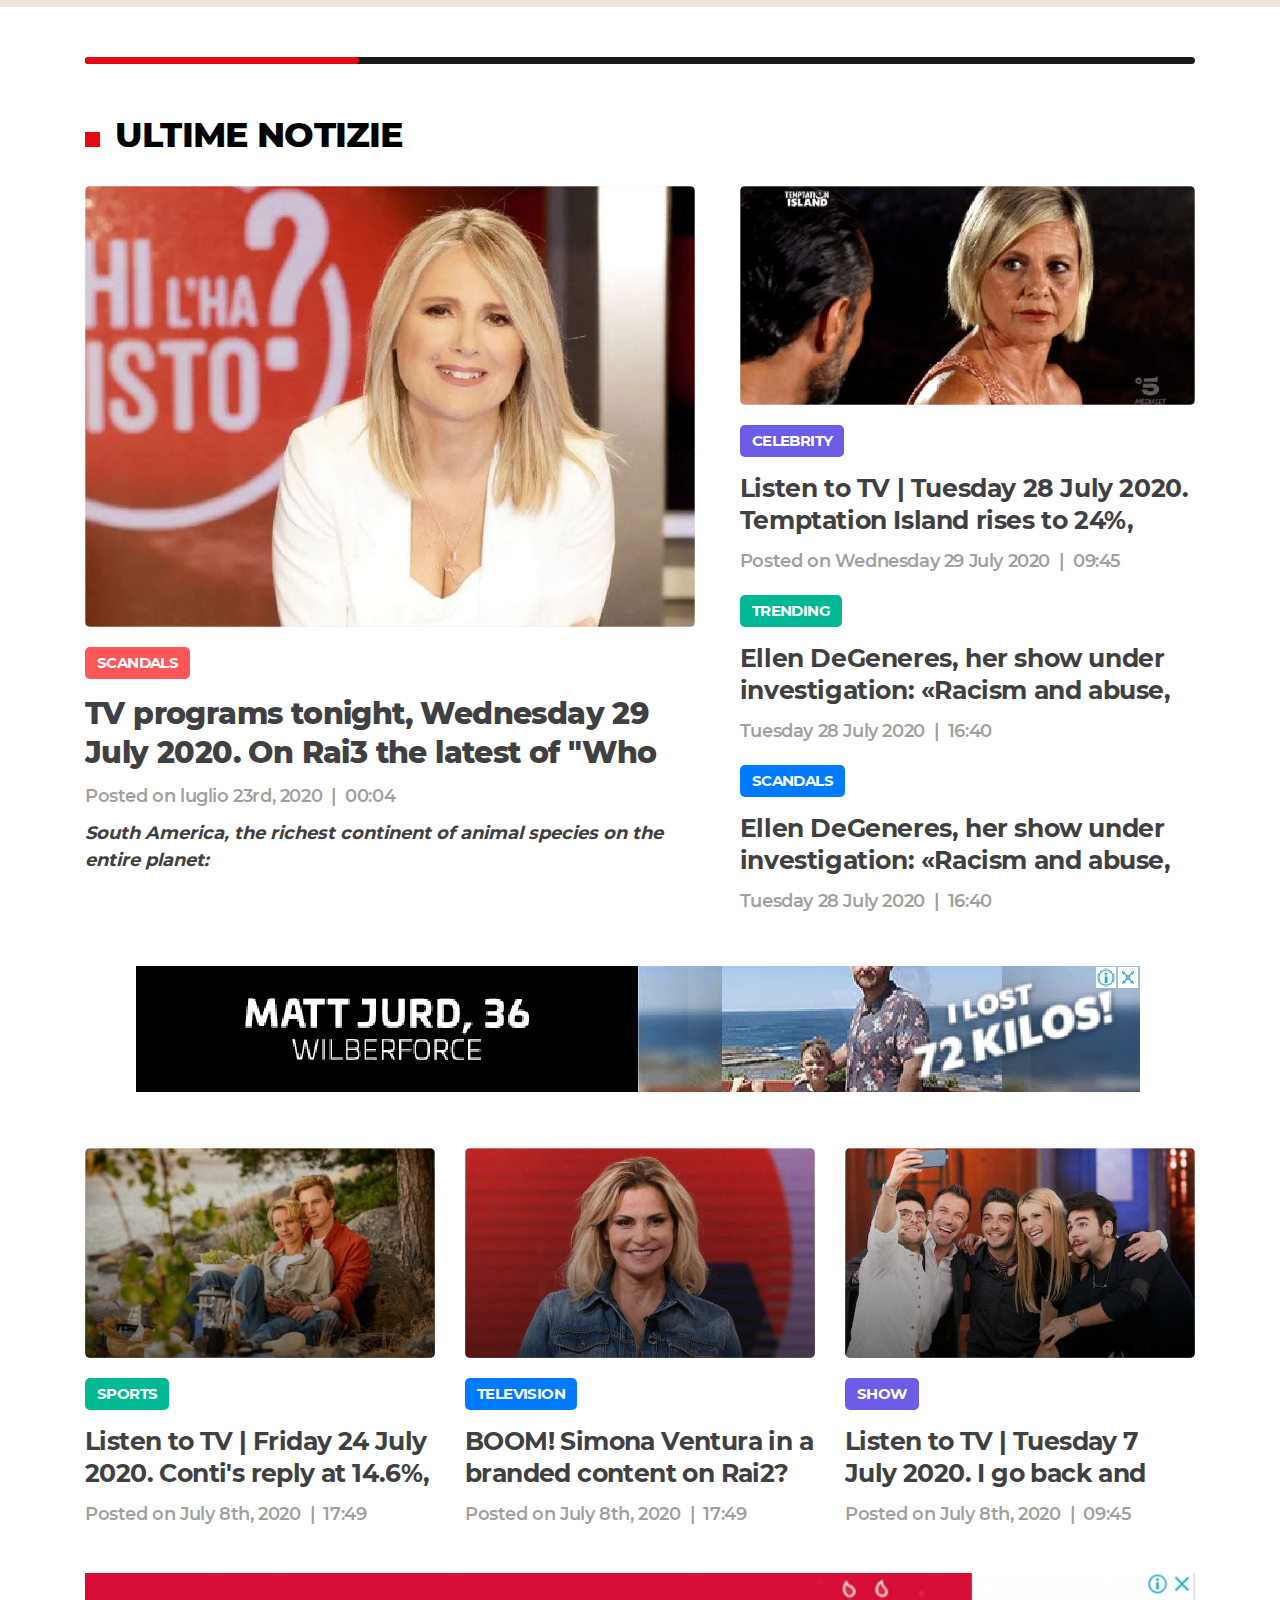
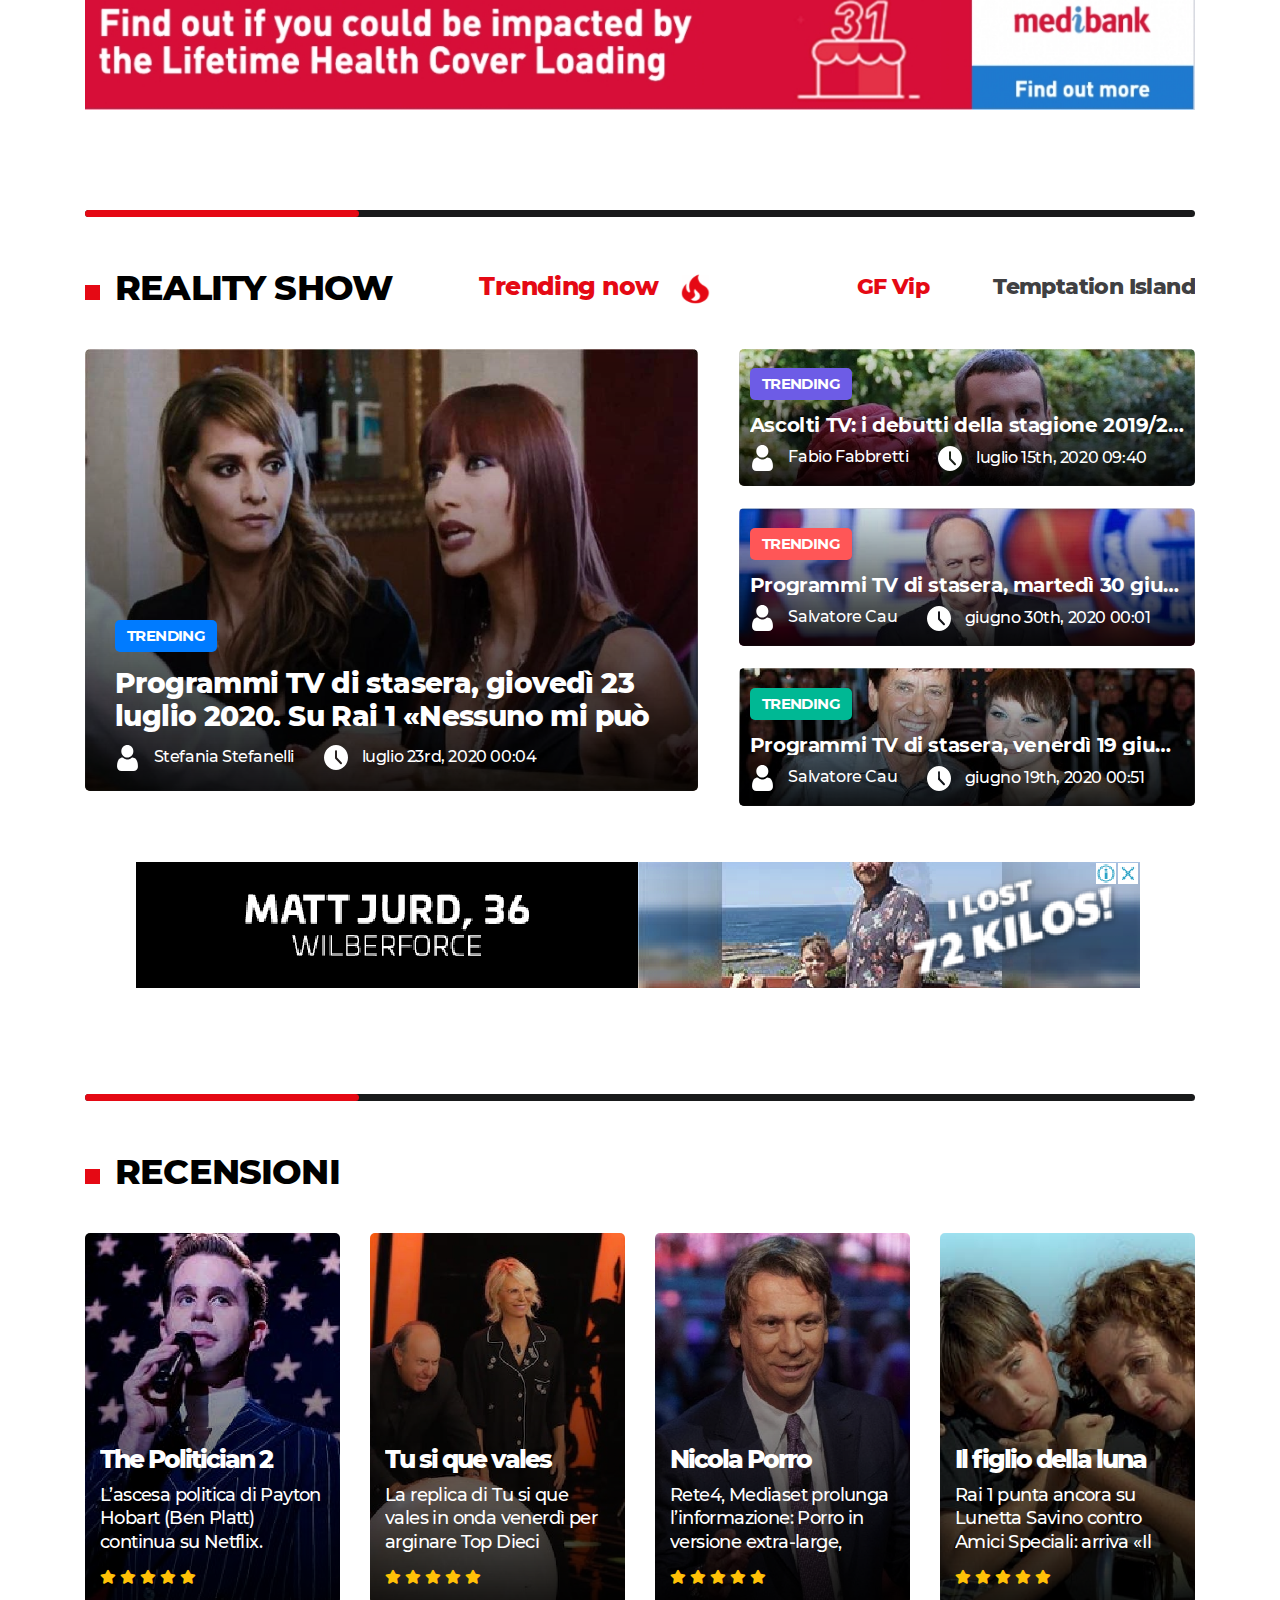
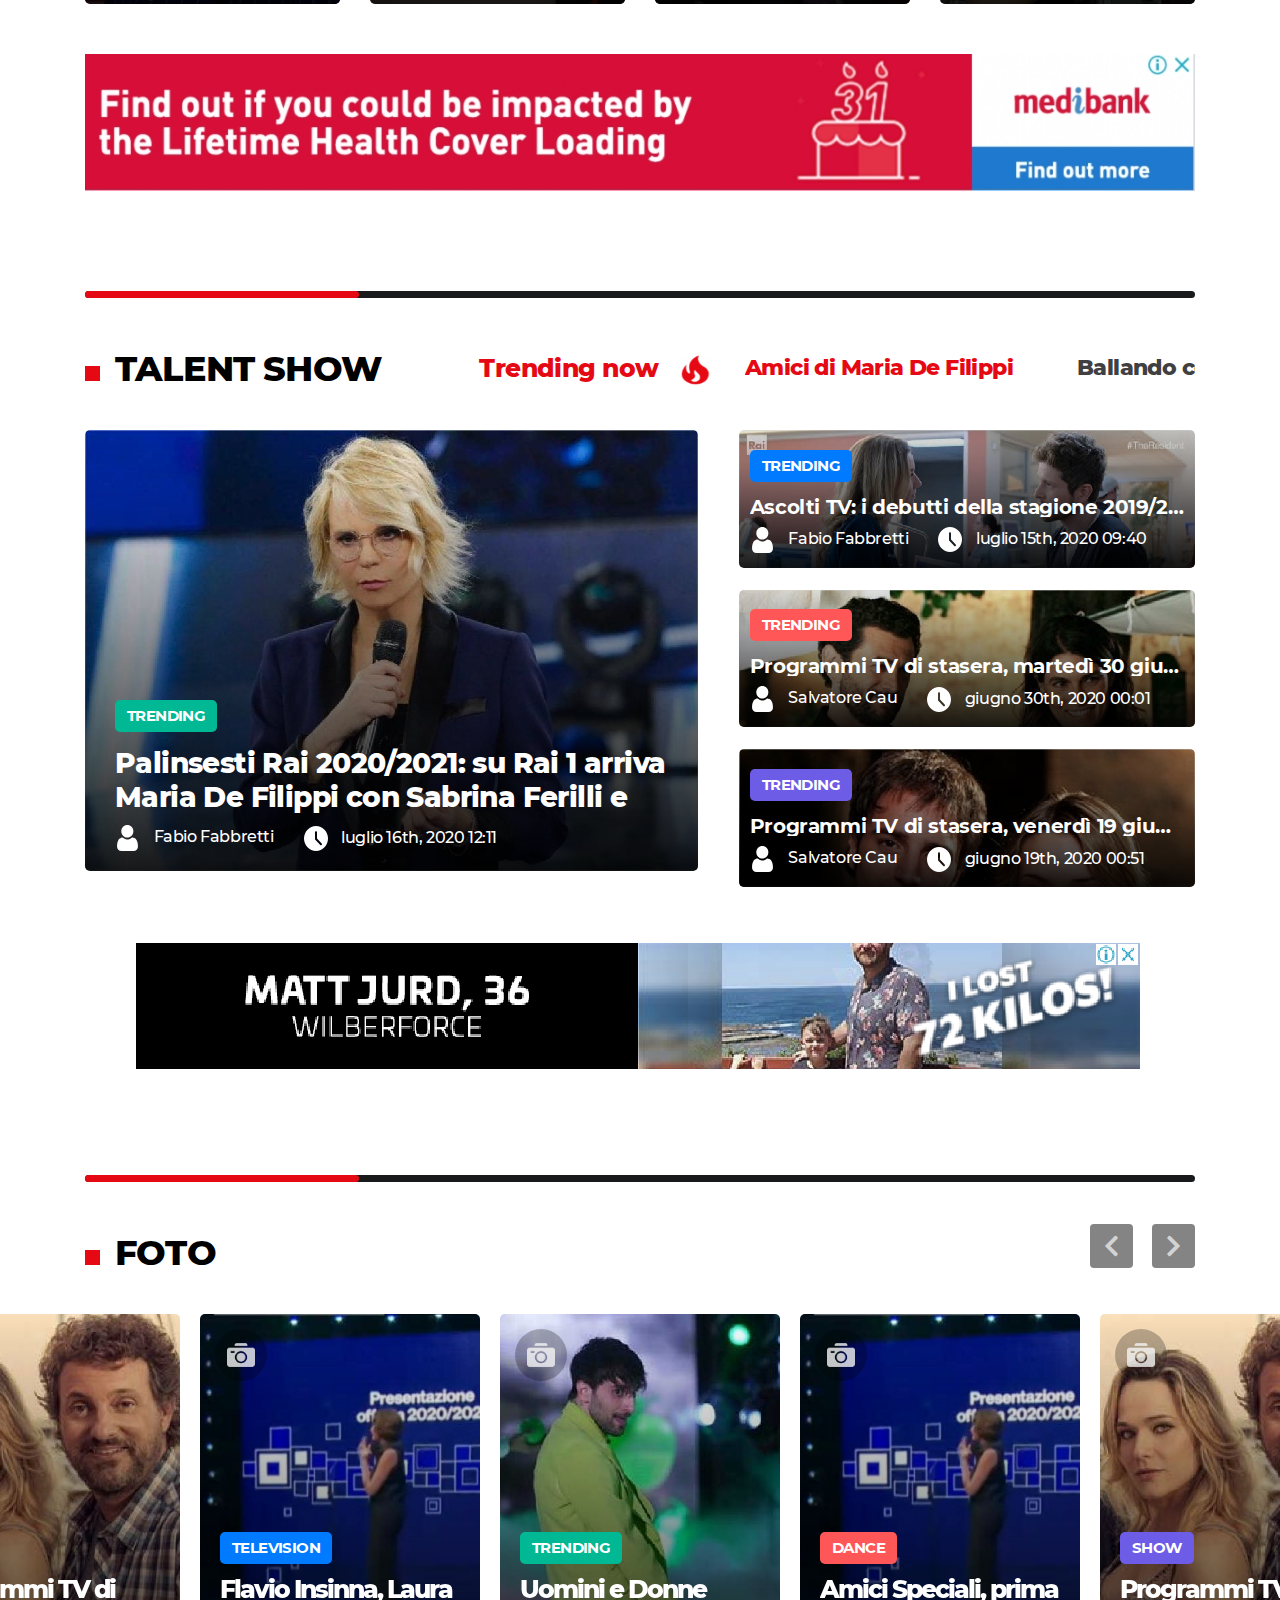
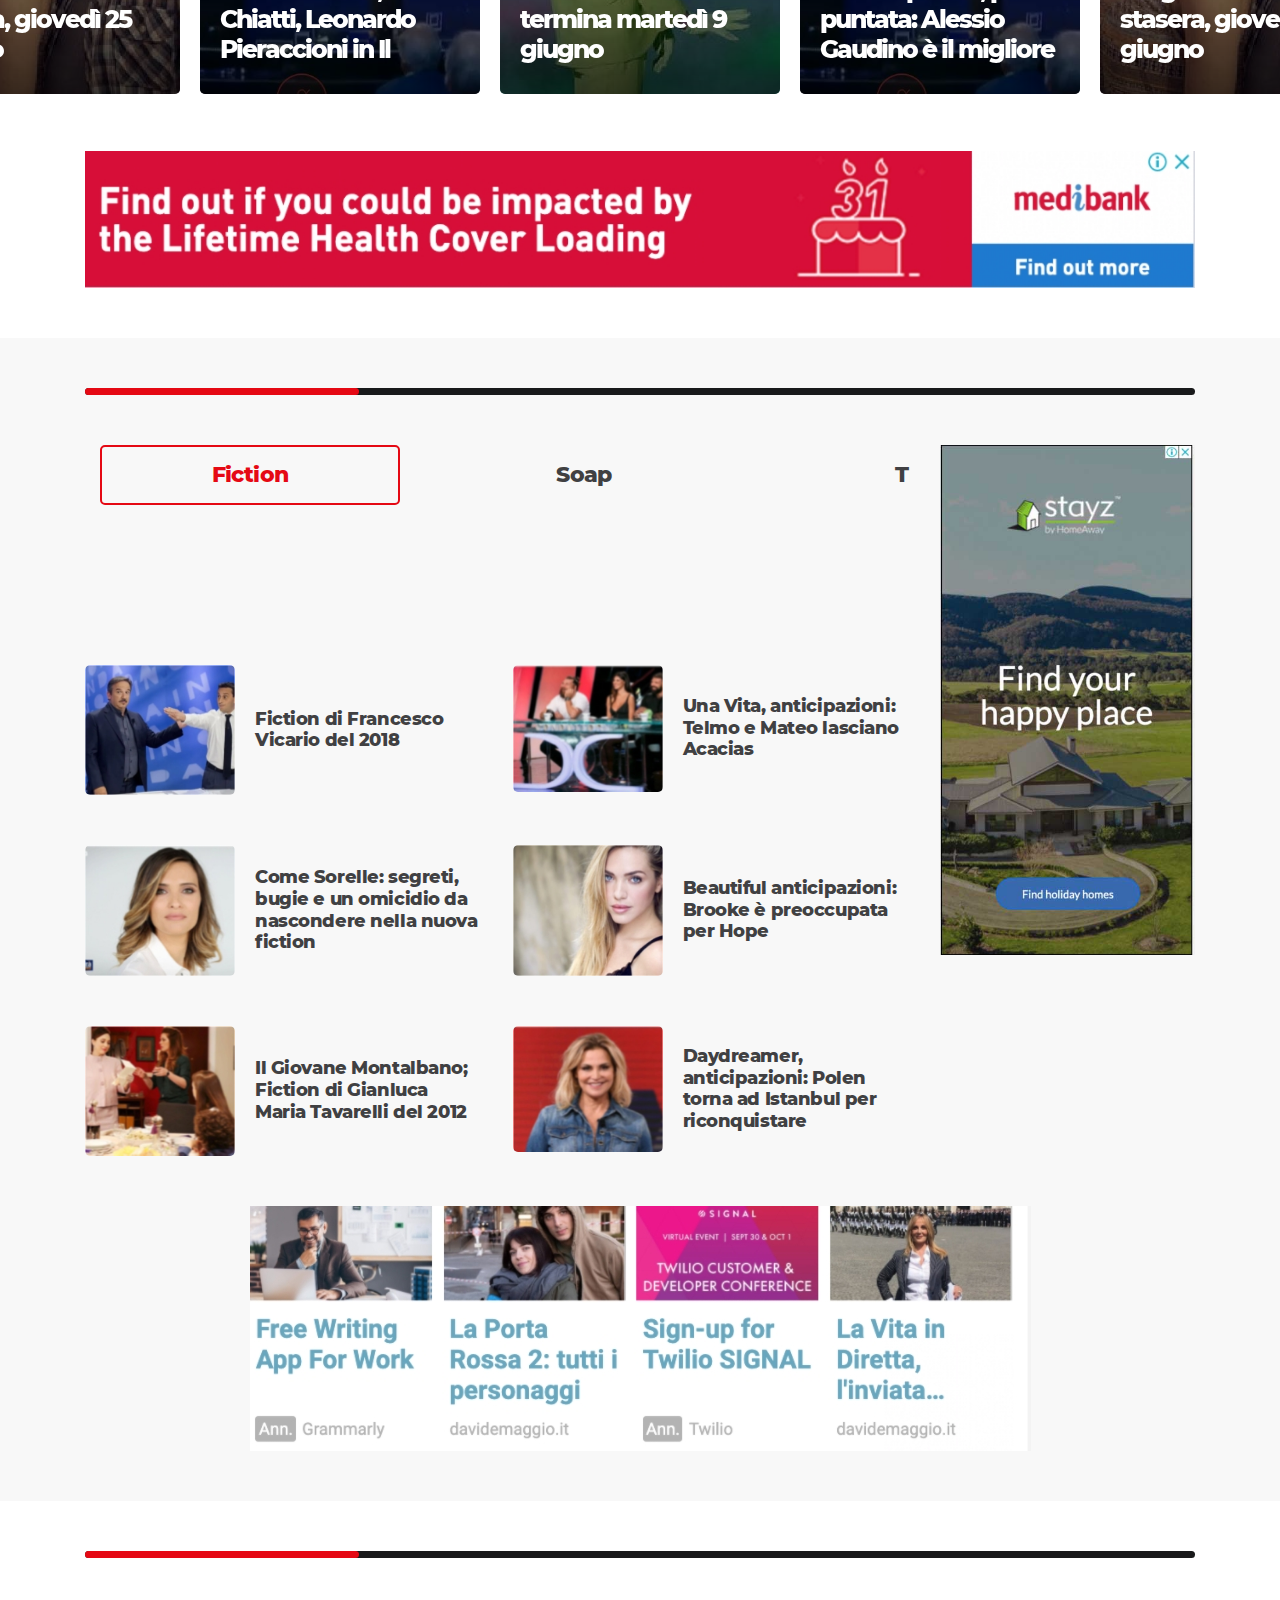
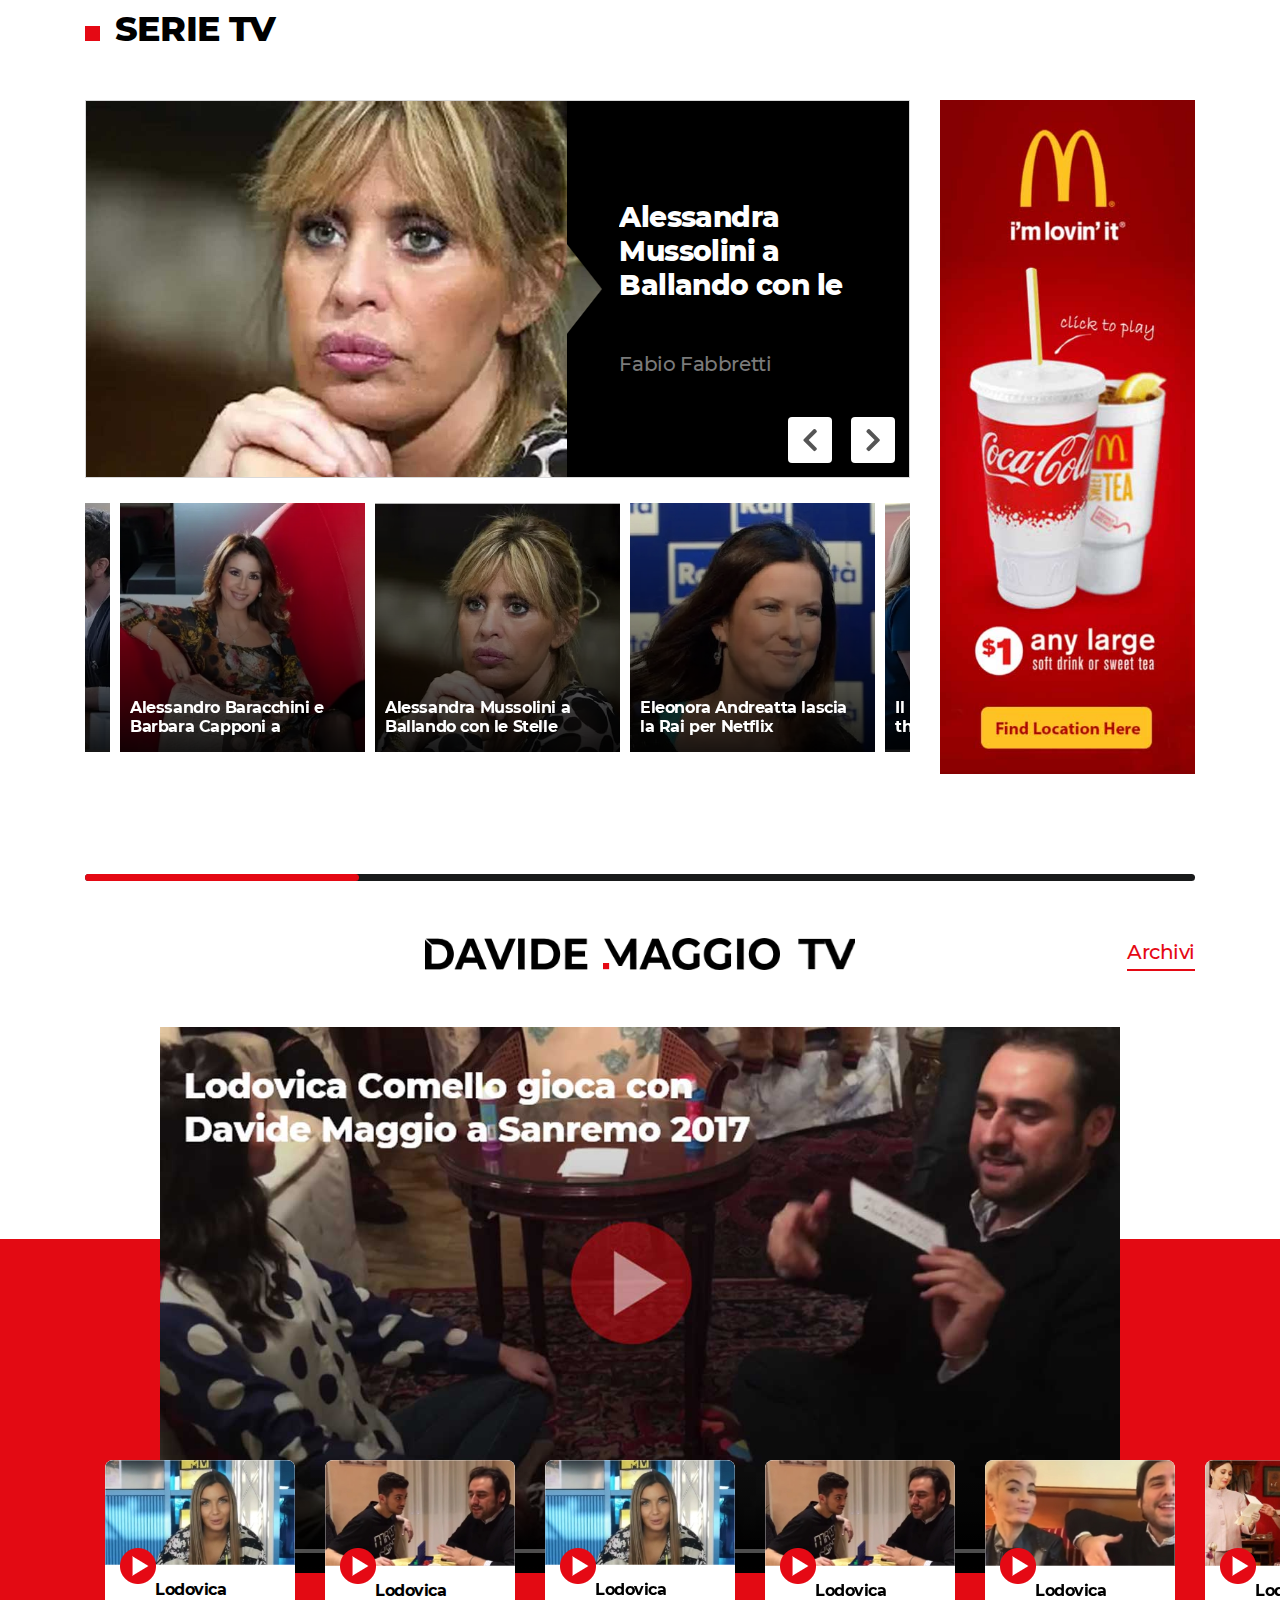
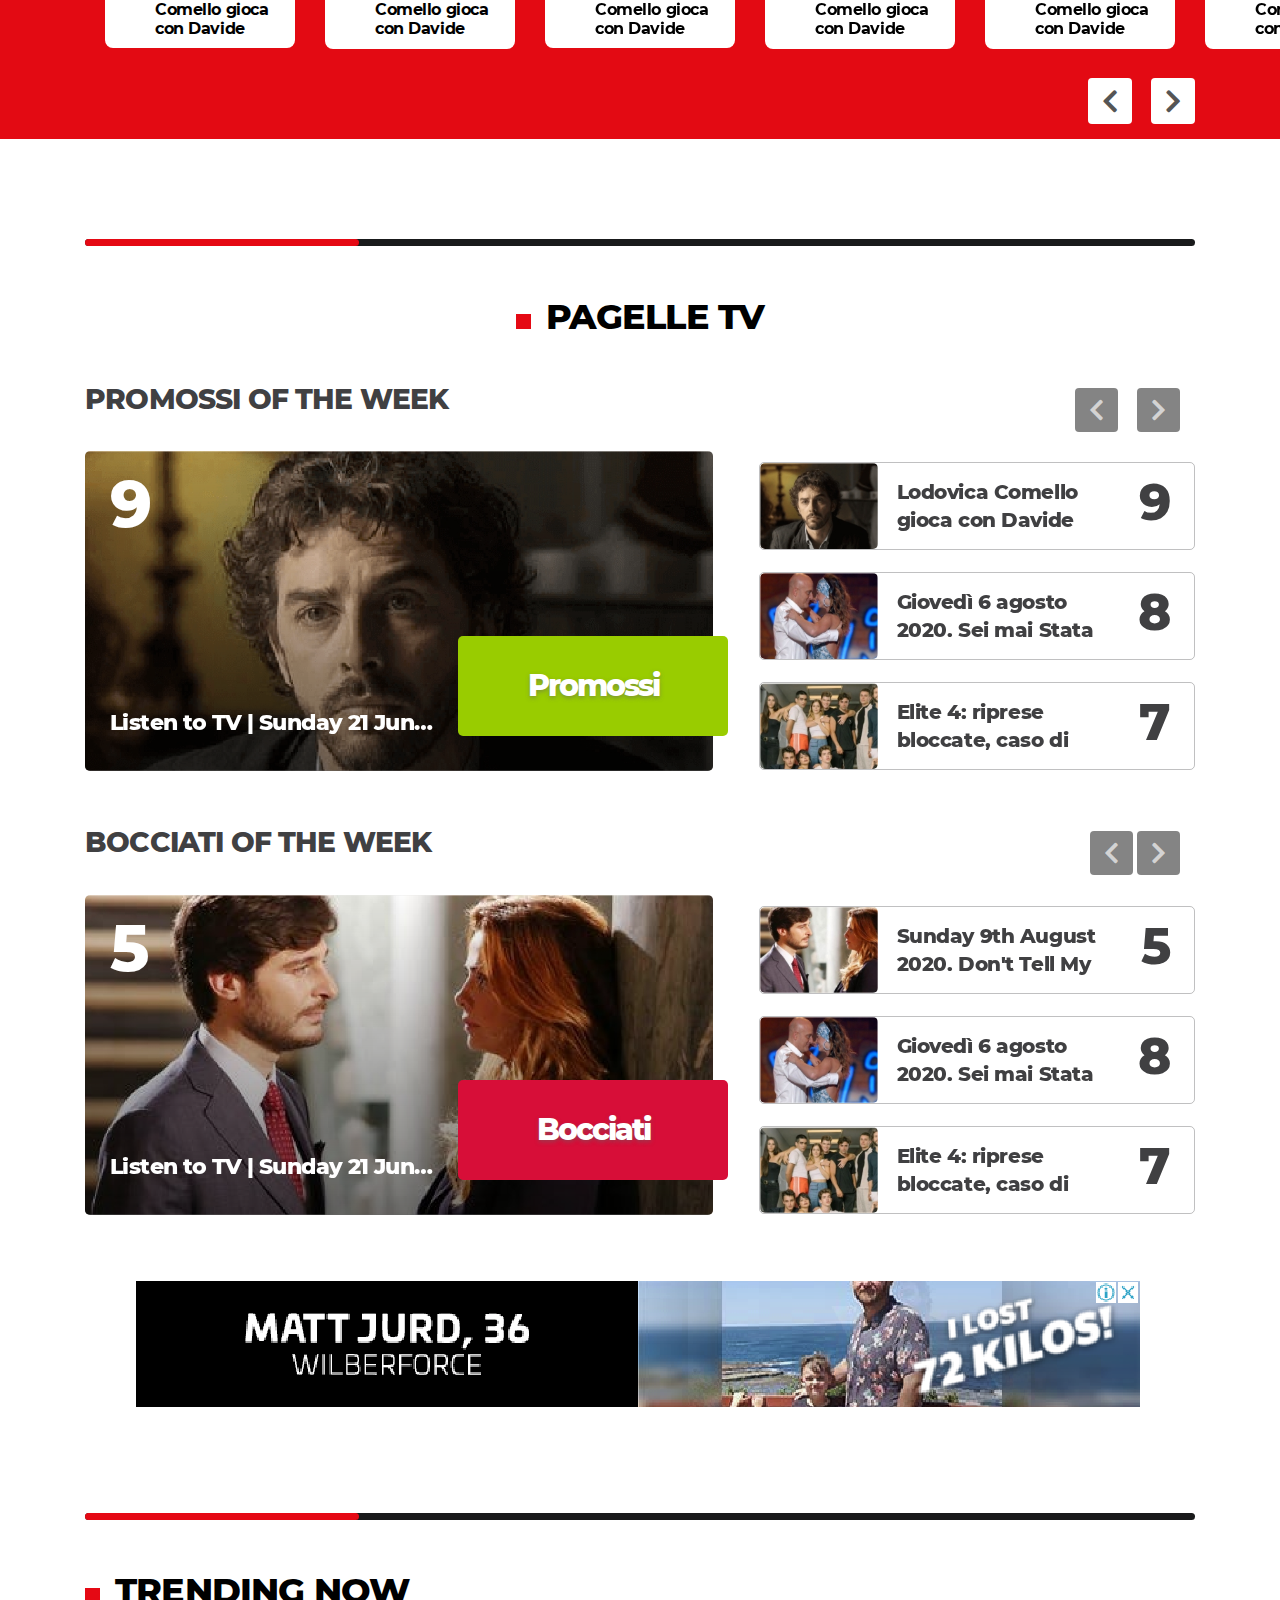
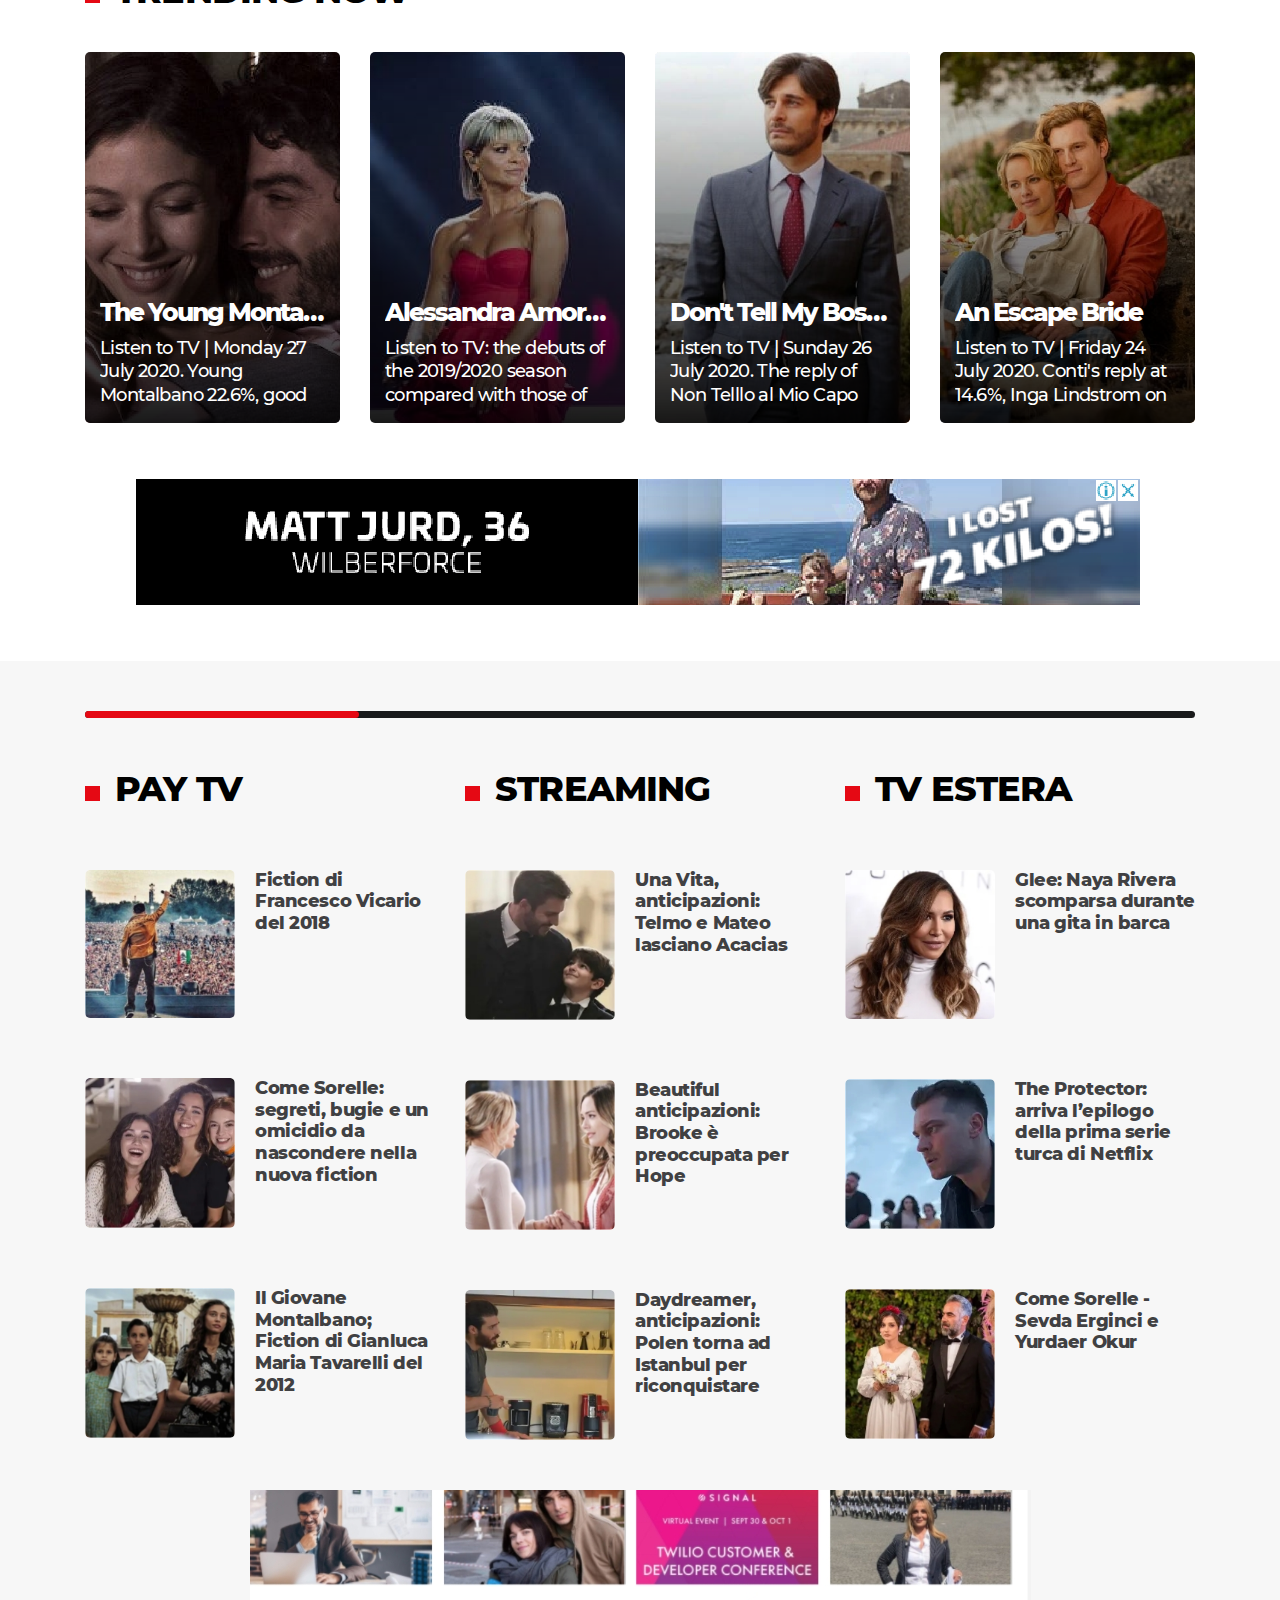
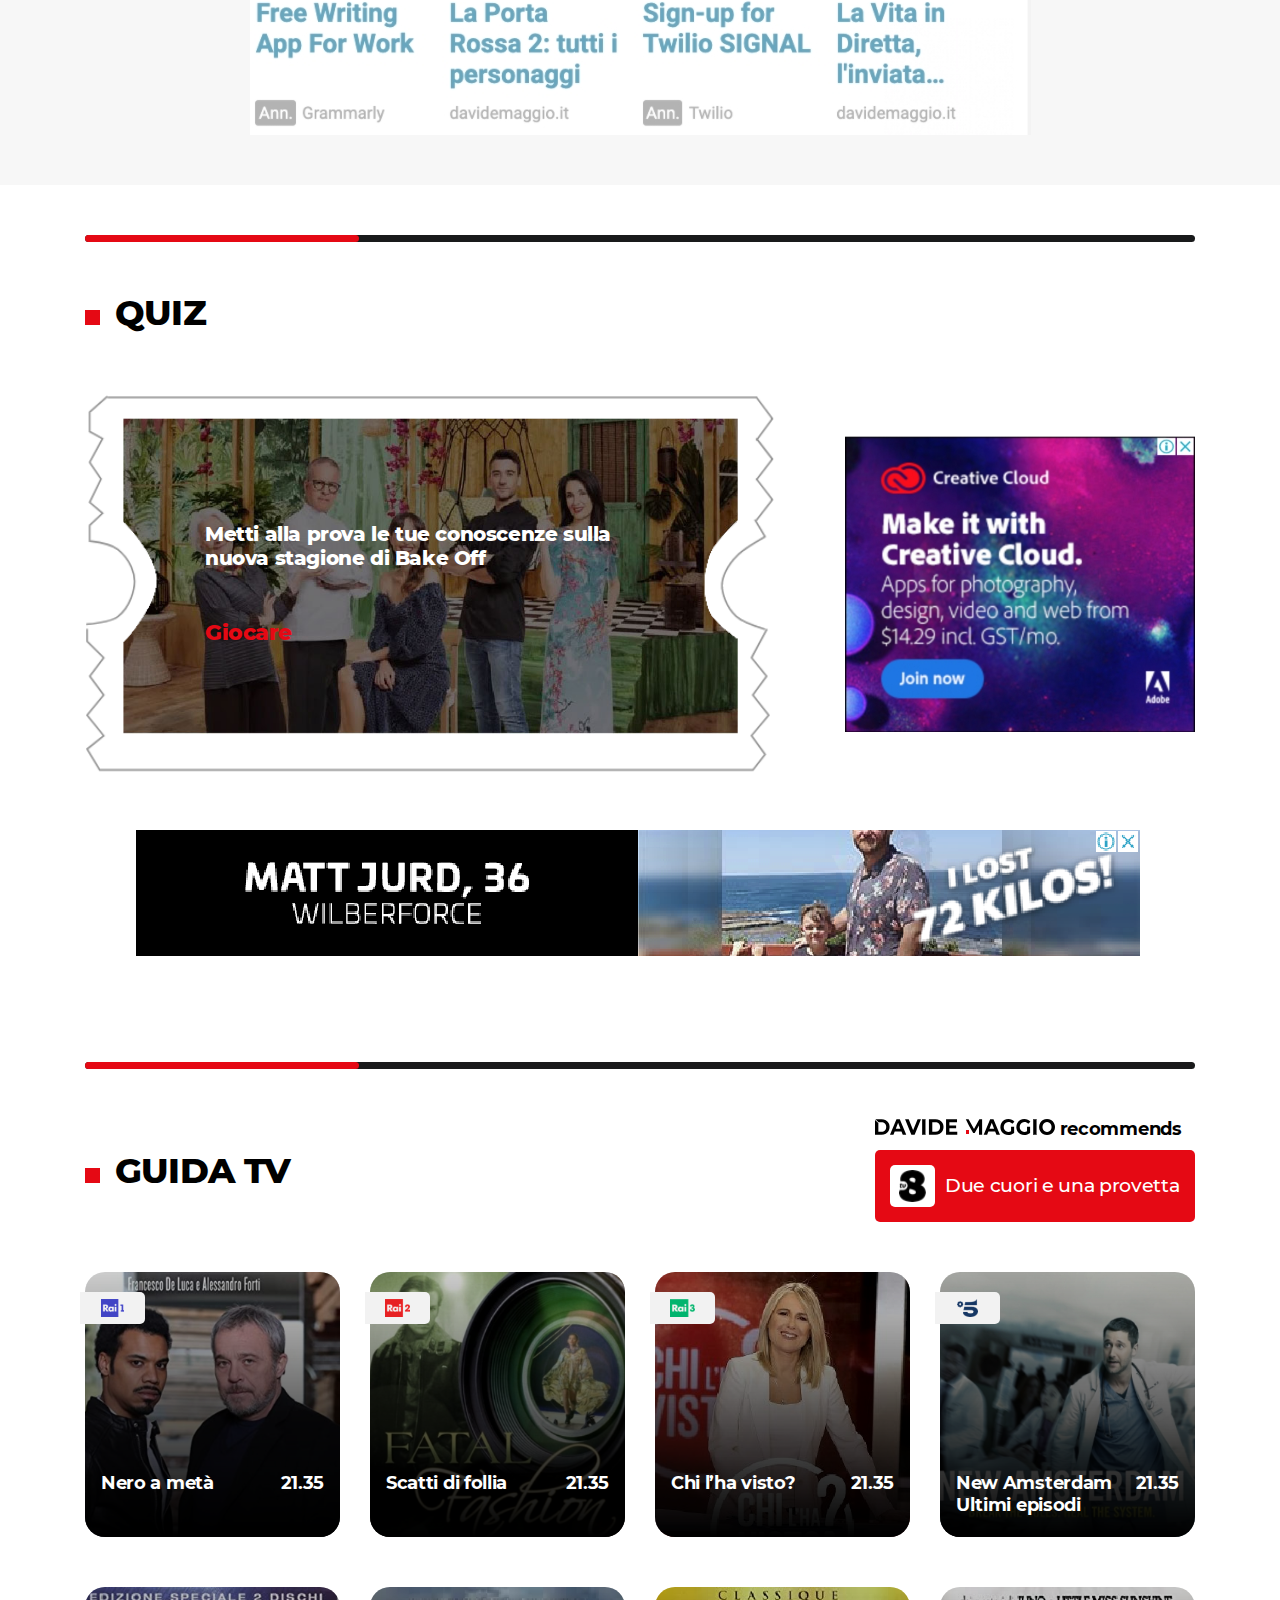
==== commit f5c96873: "Updated Pagelle section in home page as well as for Boom page" ====
--- a/index.html
+++ b/index.html
@@ -94,7 +94,10 @@
                                 </div>
                                 <ul class="navbar-nav ml-auto">
                                     <li class="nav-item">
-                                        <a class="nav-link" href="javascript:void(0)">BOOM!</a>
+                                        <a class="nav-link" href="boom.html"><img class="boom-menu-icon" src="assets/images/boom-logo.png" alt=""></a>
+                                    </li>
+                                    <li class="nav-item">
+                                        <a class="nav-link" href="javascript:void(0)"><img class="shop-menu-icon" src="assets/images/shop-menu-logo.png" alt=""></a>
                                     </li>
                                     <li class="nav-item active">
                                         <a class="nav-link" href="javascript:void(0)">Ascolti TV</a>
@@ -114,9 +117,6 @@
                                     <li class="nav-item">
                                         <a class="nav-link" href="javascript:void(0)">GF</a>
                                     </li>
-                                    <li class="nav-item">
-                                        <a class="nav-link" href="javascript:void(0)"><img class="shop-menu-icon" src="assets/images/shop-menu-logo.png" alt=""></a>
-                                    </li>
                                 </ul>
                                 <form class="form-inline">
                                     <button class="btn search-btn" type="submit">Search</button>
@@ -185,112 +185,94 @@
                                         <div class="ascolti-content-box">
                                             <ul class="ascolti-list">
                                                 <li>
-                                                    <a href="javascript:void(0)">
-                                                        <span class="ascolti-img-section">
+                                                    <span class="ascolti-img-section">
                                                             <img class="ascolti-small-icon" src="assets/images/ascolti-small-img01.png" alt="">
                                                         </span>
-                                                        <div class="ascolti-content-section">
-                                                            <h4>Techetechetè</h4>
-                                                            <h6>3.449.000</h6>
-                                                            <h3>17.2%</h3>
-                                                        </div>
-                                                    </a>
+                                                    <div class="ascolti-content-section">
+                                                        <h4>Techetechetè</h4>
+                                                        <h6>3.449.000</h6>
+                                                        <h3>17.2%</h3>
+                                                    </div>
                                                 </li>
                                                 <li>
-                                                    <a href="javascript:void(0)">
-                                                        <span class="ascolti-img-section">
+                                                    <span class="ascolti-img-section">
                                                             <img class="ascolti-small-icon" src="assets/images/ascolti-small-img02.png" alt="">
                                                         </span>
-                                                        <div class="ascolti-content-section">
-                                                            <h4>Tg2 Post</h4>
-                                                            <h6>951.000</h6>
-                                                            <h3>4.8%</h3>
-                                                        </div>
-                                                    </a>
+                                                    <div class="ascolti-content-section">
+                                                        <h4>Tg2 Post</h4>
+                                                        <h6>951.000</h6>
+                                                        <h3>4.8%</h3>
+                                                    </div>
                                                 </li>
                                                 <li>
-                                                    <a href="javascript:void(0)">
-                                                        <span class="ascolti-img-section">
+                                                    <span class="ascolti-img-section">
                                                             <img class="ascolti-small-icon" src="assets/images/ascolti-small-img03.png" alt="">
                                                         </span>
-                                                        <div class="ascolti-content-section">
-                                                            <h4>Geo – Vacanze Italiane</h4>
-                                                            <h6>586.000</h6>
-                                                            <h3>3.1%</h3>
-                                                        </div>
-                                                    </a>
+                                                    <div class="ascolti-content-section">
+                                                        <h4>Geo – Vacanze Italiane</h4>
+                                                        <h6>586.000</h6>
+                                                        <h3>3.1%</h3>
+                                                    </div>
                                                 </li>
                                                 <li>
-                                                    <a href="javascript:void(0)">
-                                                        <span class="ascolti-img-section">
+                                                    <span class="ascolti-img-section">
                                                             <img class="ascolti-small-icon" src="assets/images/ascolti-small-img04.png" alt="">
                                                         </span>
-                                                        <div class="ascolti-content-section">
-                                                            <h4>Stasera Italia</h4>
-                                                            <h6>881.000</h6>
-                                                            <h3>4.7%</h3>
-                                                        </div>
-                                                    </a>
+                                                    <div class="ascolti-content-section">
+                                                        <h4>Stasera Italia</h4>
+                                                        <h6>881.000</h6>
+                                                        <h3>4.7%</h3>
+                                                    </div>
                                                 </li>
                                                 <li>
-                                                    <a href="javascript:void(0)">
-                                                        <span class="ascolti-img-section">
+                                                    <span class="ascolti-img-section">
                                                             <img class="ascolti-small-icon" src="assets/images/ascolti-small-img05.png" alt="">
                                                         </span>
-                                                        <div class="ascolti-content-section">
-                                                            <h4>Paperissima Sprint</h4>
-                                                            <h6>3.449.000</h6>
-                                                            <h3>13.8%</h3>
-                                                        </div>
-                                                    </a>
+                                                    <div class="ascolti-content-section">
+                                                        <h4>Paperissima Sprint</h4>
+                                                        <h6>3.449.000</h6>
+                                                        <h3>13.8%</h3>
+                                                    </div>
                                                 </li>
                                                 <li>
-                                                    <a href="javascript:void(0)">
-                                                        <span class="ascolti-img-section">
+                                                    <span class="ascolti-img-section">
                                                             <img class="ascolti-small-icon" src="assets/images/ascolti-small-img06.png" alt="">
                                                         </span>
-                                                        <div class="ascolti-content-section">
-                                                            <h4>CSI</h4>
-                                                            <h6>855.000</h6>
-                                                            <h3>4.5%</h3>
-                                                        </div>
-                                                    </a>
+                                                    <div class="ascolti-content-section">
+                                                        <h4>CSI</h4>
+                                                        <h6>855.000</h6>
+                                                        <h3>4.5%</h3>
+                                                    </div>
                                                 </li>
                                                 <li>
-                                                    <a href="javascript:void(0)">
-                                                        <span class="ascolti-img-section">
+                                                    <span class="ascolti-img-section">
                                                             <img class="ascolti-small-icon" src="assets/images/ascolti-small-img07.png" alt="">
                                                         </span>
-                                                        <div class="ascolti-content-section">
-                                                            <h4>In Onda</h4>
-                                                            <h6>891.000</h6>
-                                                            <h3>4.6%</h3>
-                                                        </div>
-                                                    </a>
+                                                    <div class="ascolti-content-section">
+                                                        <h4>In Onda</h4>
+                                                        <h6>891.000</h6>
+                                                        <h3>4.6%</h3>
+                                                    </div>
                                                 </li>
                                                 <li>
-                                                    <a href="javascript:void(0)">
-                                                        <span class="ascolti-img-section">
+                                                    <span class="ascolti-img-section">
                                                             <img class="ascolti-small-icon" src="assets/images/ascolti-small-img08.png" alt="">
                                                         </span>
-                                                        <div class="ascolti-content-section">
-                                                            <h4>Ristoranti</h4>
-                                                            <h6>375.000</h6>
-                                                            <h3>1.9%</h3>
-                                                        </div>
-                                                    </a>
+                                                    <div class="ascolti-content-section">
+                                                        <h4>Ristoranti</h4>
+                                                        <h6>375.000</h6>
+                                                        <h3>1.9%</h3>
+                                                    </div>
                                                 </li>
                                                 <li>
-                                                    <a href="javascript:void(0)">
-                                                        <span class="ascolti-img-section">
+                                                    <span class="ascolti-img-section">
                                                             <img class="ascolti-small-icon ascolti-small-icon09" src="assets/images/ascolti-small-img09.png" alt="">
                                                         </span>
-                                                        <div class="ascolti-content-section">
-                                                            <h4>Little Big Italy</h4>
-                                                            <h6>270.000</h6>
-                                                            <h3>1.4%</h3>
-                                                        </div>
-                                                    </a>
+                                                    <div class="ascolti-content-section">
+                                                        <h4>Little Big Italy</h4>
+                                                        <h6>270.000</h6>
+                                                        <h3>1.4%</h3>
+                                                    </div>
                                                 </li>
                                             </ul>
                                         </div>
@@ -753,7 +735,7 @@
                                         <div class="large-news-box">
                                             <div class="news-image-part"><img class="img-border-radius news-large-img" src="assets/images/large-news-image.jpeg" alt=""></div>
                                             <div class="news-content-part">
-                                                <span class="news-category-info orange-back">SCANDALS</span>
+                                                <span class="content-category-info orange-back">SCANDALS</span>
                                                 <h2 class="home-news-heading"><a href="javascript:void(0)">TV programs tonight, Wednesday 29 July 2020. On Rai3 the latest of "Who has seen it?"</a></h2>
                                                 <div class="news-date-info">Posted on <a href="javascript:void(0)">luglio 23rd, 2020</a>&nbsp;&nbsp;|&nbsp;&nbsp;<a href="javascript:void(0)">00:04</a></div>
                                                 <div class="news-text-info">
@@ -764,17 +746,17 @@
                                         <div class="small-news-box">
                                             <div class="news-image-part"><img class="img-border-radius news-small-img" src="assets/images/small-news-image.jpeg" alt=""></div>
                                             <div class="news-content-part">
-                                                <span class="news-category-info violet-back">CELEBRITY</span>
+                                                <span class="content-category-info violet-back">CELEBRITY</span>
                                                 <h2 class="home-news-heading"><a href="javascript:void(0)">Listen to TV | Tuesday 28 July 2020. Temptation Island rises to 24%, Sisters in response to 9.4%</a></h2>
                                                 <div class="news-date-info">Posted on <a href="javascript:void(0)">Wednesday 29 July 2020</a>&nbsp;&nbsp;|&nbsp;&nbsp;<a href="javascript:void(0)">09:45</a></div>
                                             </div>
                                             <div class="news-content-part">
-                                                <span class="news-category-info green-back">TRENDING</span>
+                                                <span class="content-category-info green-back">TRENDING</span>
                                                 <h2 class="home-news-heading"><a href="javascript:void(0)">Ellen DeGeneres, her show under investigation: «Racism and abuse, toxic environment»</a></h2>
                                                 <div class="news-date-info"><a href="javascript:void(0)">Tuesday 28 July 2020</a>&nbsp;&nbsp;|&nbsp;&nbsp;<a href="javascript:void(0)">16:40</a></div>
                                             </div>
                                             <div class="news-content-part">
-                                                <span class="news-category-info blue-back">SCANDALS</span>
+                                                <span class="content-category-info blue-back">SCANDALS</span>
                                                 <h2 class="home-news-heading"><a href="javascript:void(0)">Ellen DeGeneres, her show under investigation: «Racism and abuse, toxic environment»</a></h2>
                                                 <div class="news-date-info"><a href="javascript:void(0)">Tuesday 28 July 2020</a>&nbsp;&nbsp;|&nbsp;&nbsp;<a href="javascript:void(0)">16:40</a></div>
                                             </div>
@@ -795,7 +777,7 @@
                                             <div class="shadow-image related-news-shadow img-border-radius"></div>
                                         </div>
                                         <div class="related-news-content">
-                                            <span class="related-news-category green-back">SPORTS</span>
+                                            <span class="content-category-info green-back">SPORTS</span>
                                             <h2>Listen to TV | Friday 24 July 2020. Conti's reply at 14.6%, Inga </h2>
                                             <div class="release-date-info">Posted on July 8th, 2020&nbsp;&nbsp;|&nbsp;&nbsp;17:49</div>
                                         </div>
@@ -810,7 +792,7 @@
                                             <div class="shadow-image related-news-shadow img-border-radius"></div>
                                         </div>
                                         <div class="related-news-content">
-                                            <span class="related-news-category blue-back">TELEVISION</span>
+                                            <span class="content-category-info blue-back">TELEVISION</span>
                                             <h2>BOOM! Simona Ventura in a branded content on Rai2?</h2>
                                             <div class="release-date-info">Posted on July 8th, 2020&nbsp;&nbsp;|&nbsp;&nbsp;17:49</div>
                                         </div>
@@ -825,7 +807,7 @@
                                             <div class="shadow-image related-news-shadow img-border-radius"></div>
                                         </div>
                                         <div class="related-news-content">
-                                            <span class="related-news-category violet-back">SHOW</span>
+                                            <span class="content-category-info violet-back">SHOW</span>
                                             <h2>Listen to TV | Tuesday 7 July 2020. I go back and change life 13.9%</h2>
                                             <div class="release-date-info">Posted on July 8th, 2020&nbsp;&nbsp;|&nbsp;&nbsp;09:45</div>
                                         </div>
@@ -875,7 +857,7 @@
                                                                 <img class="img-border-radius trending-large-img" src="assets/images/reality-large-img.jpeg" alt="">
                                                                 <div class="shadow-image img-border-radius trending-image-shadow"></div>
                                                                 <div class="trending-inner-content">
-                                                                    <span class="trending-category blue-back">TRENDING</span>
+                                                                    <span class="content-category-info blue-back">TRENDING</span>
                                                                     <h2>Programmi TV di stasera, giovedì 23 luglio 2020. Su Rai 1 «Nessuno mi può Giudicare»</h2>
                                                                     <ul class="trending-detail-info">
                                                                         <li><img class="trending-icon01" src="assets/images/trending-icon01.png" alt=""> Stefania Stefanelli</li>
@@ -891,7 +873,7 @@
                                                                 <img class="img-border-radius trending-small-img" src="assets/images/reality-small-img01.jpeg" alt="">
                                                                 <div class="shadow-image img-border-radius trending-small-shadow"></div>
                                                                 <div class="trending-inner-content">
-                                                                    <span class="trending-category violet-back">TRENDING</span>
+                                                                    <span class="content-category-info violet-back">TRENDING</span>
                                                                     <h2>Ascolti TV: i debutti della stagione 2019/2020</h2>
                                                                     <ul class="trending-detail-info">
                                                                         <li><img class="trending-icon01" src="assets/images/trending-icon01.png" alt=""> Fabio Fabbretti</li>
@@ -905,7 +887,7 @@
                                                                 <img class="img-border-radius trending-small-img" src="assets/images/reality-small-img02.jpeg" alt="">
                                                                 <div class="shadow-image img-border-radius trending-small-shadow"></div>
                                                                 <div class="trending-inner-content">
-                                                                    <span class="trending-category orange-back">TRENDING</span>
+                                                                    <span class="content-category-info orange-back">TRENDING</span>
                                                                     <h2>Programmi TV di stasera, martedì 30 giugno</h2>
                                                                     <ul class="trending-detail-info">
                                                                         <li><img class="trending-icon01" src="assets/images/trending-icon01.png" alt=""> Salvatore Cau</li>
@@ -919,7 +901,7 @@
                                                                 <img class="img-border-radius trending-small-img" src="assets/images/reality-small-img03.jpeg" alt="">
                                                                 <div class="shadow-image img-border-radius trending-small-shadow"></div>
                                                                 <div class="trending-inner-content">
-                                                                    <span class="trending-category green-back">TRENDING</span>
+                                                                    <span class="content-category-info green-back">TRENDING</span>
                                                                     <h2>Programmi TV di stasera, venerdì 19 giugno</h2>
                                                                     <ul class="trending-detail-info">
                                                                         <li><img class="trending-icon01" src="assets/images/trending-icon01.png" alt=""> Salvatore Cau</li>
@@ -941,7 +923,7 @@
                                                                 <img class="img-border-radius trending-large-img" src="assets/images/talent-large-img.jpeg" alt="">
                                                                 <div class="shadow-image img-border-radius trending-image-shadow"></div>
                                                                 <div class="trending-inner-content">
-                                                                    <span class="trending-category green-back">TRENDING</span>
+                                                                    <span class="content-category-info green-back">TRENDING</span>
                                                                     <h2>Palinsesti Rai 2020/2021: su Rai 1 arriva Maria De Filippi con Sabrina Ferilli e Fiorella Mannoia</h2>
                                                                     <ul class="trending-detail-info">
                                                                         <li><img class="trending-icon01" src="assets/images/trending-icon01.png" alt=""> Fabio Fabbretti</li>
@@ -957,7 +939,7 @@
                                                                 <img class="img-border-radius trending-small-img" src="assets/images/talent-small-img01.jpeg" alt="">
                                                                 <div class="shadow-image img-border-radius trending-small-shadow"></div>
                                                                 <div class="trending-inner-content">
-                                                                    <span class="trending-category blue-back">TRENDING</span>
+                                                                    <span class="content-category-info blue-back">TRENDING</span>
                                                                     <h2>Ascolti TV: i debutti della stagione 2019/2020</h2>
                                                                     <ul class="trending-detail-info">
                                                                         <li><img class="trending-icon01" src="assets/images/trending-icon01.png" alt=""> Fabio Fabbretti</li>
@@ -971,7 +953,7 @@
                                                                 <img class="img-border-radius trending-small-img" src="assets/images/talent-small-img02.jpeg" alt="">
                                                                 <div class="shadow-image img-border-radius trending-small-shadow"></div>
                                                                 <div class="trending-inner-content">
-                                                                    <span class="trending-category orange-back">TRENDING</span>
+                                                                    <span class="content-category-info orange-back">TRENDING</span>
                                                                     <h2>Programmi TV di stasera, martedì 30 giugno</h2>
                                                                     <ul class="trending-detail-info">
                                                                         <li><img class="trending-icon01" src="assets/images/trending-icon01.png" alt=""> Salvatore Cau</li>
@@ -985,7 +967,7 @@
                                                                 <img class="img-border-radius trending-small-img" src="assets/images/talent-small-img03.jpeg" alt="">
                                                                 <div class="shadow-image img-border-radius trending-small-shadow"></div>
                                                                 <div class="trending-inner-content">
-                                                                    <span class="trending-category violet-back">TRENDING</span>
+                                                                    <span class="content-category-info violet-back">TRENDING</span>
                                                                     <h2>Programmi TV di stasera, venerdì 19 giugno</h2>
                                                                     <ul class="trending-detail-info">
                                                                         <li><img class="trending-icon01" src="assets/images/trending-icon01.png" alt=""> Salvatore Cau</li>
@@ -1144,7 +1126,7 @@
                                                                 <img class="img-border-radius trending-large-img" src="assets/images/talent-large-img.jpeg" alt="">
                                                                 <div class="shadow-image img-border-radius trending-image-shadow"></div>
                                                                 <div class="trending-inner-content">
-                                                                    <span class="trending-category green-back">TRENDING</span>
+                                                                    <span class="content-category-info green-back">TRENDING</span>
                                                                     <h2>Palinsesti Rai 2020/2021: su Rai 1 arriva Maria De Filippi con Sabrina Ferilli e Fiorella Mannoia</h2>
                                                                     <ul class="trending-detail-info">
                                                                         <li><img class="trending-icon01" src="assets/images/trending-icon01.png" alt=""> Fabio Fabbretti</li>
@@ -1160,7 +1142,7 @@
                                                                 <img class="img-border-radius trending-small-img" src="assets/images/talent-small-img01.jpeg" alt="">
                                                                 <div class="shadow-image img-border-radius trending-small-shadow"></div>
                                                                 <div class="trending-inner-content">
-                                                                    <span class="trending-category blue-back">TRENDING</span>
+                                                                    <span class="content-category-info blue-back">TRENDING</span>
                                                                     <h2>Ascolti TV: i debutti della stagione 2019/2020</h2>
                                                                     <ul class="trending-detail-info">
                                                                         <li><img class="trending-icon01" src="assets/images/trending-icon01.png" alt=""> Fabio Fabbretti</li>
@@ -1174,7 +1156,7 @@
                                                                 <img class="img-border-radius trending-small-img" src="assets/images/talent-small-img02.jpeg" alt="">
                                                                 <div class="shadow-image img-border-radius trending-small-shadow"></div>
                                                                 <div class="trending-inner-content">
-                                                                    <span class="trending-category orange-back">TRENDING</span>
+                                                                    <span class="content-category-info orange-back">TRENDING</span>
                                                                     <h2>Programmi TV di stasera, martedì 30 giugno</h2>
                                                                     <ul class="trending-detail-info">
                                                                         <li><img class="trending-icon01" src="assets/images/trending-icon01.png" alt=""> Salvatore Cau</li>
@@ -1188,7 +1170,7 @@
                                                                 <img class="img-border-radius trending-small-img" src="assets/images/talent-small-img03.jpeg" alt="">
                                                                 <div class="shadow-image img-border-radius trending-small-shadow"></div>
                                                                 <div class="trending-inner-content">
-                                                                    <span class="trending-category violet-back">TRENDING</span>
+                                                                    <span class="content-category-info violet-back">TRENDING</span>
                                                                     <h2>Programmi TV di stasera, venerdì 19 giugno</h2>
                                                                     <ul class="trending-detail-info">
                                                                         <li><img class="trending-icon01" src="assets/images/trending-icon01.png" alt=""> Salvatore Cau</li>
@@ -1210,7 +1192,7 @@
                                                                 <img class="img-border-radius trending-large-img" src="assets/images/reality-large-img.jpeg" alt="">
                                                                 <div class="shadow-image img-border-radius trending-image-shadow"></div>
                                                                 <div class="trending-inner-content">
-                                                                    <span class="trending-category blue-back">TRENDING</span>
+                                                                    <span class="content-category-info blue-back">TRENDING</span>
                                                                     <h2>Programmi TV di stasera, giovedì 23 luglio 2020. Su Rai 1 «Nessuno mi può Giudicare»</h2>
                                                                     <ul class="trending-detail-info">
                                                                         <li><img class="trending-icon01" src="assets/images/trending-icon01.png" alt=""> Stefania Stefanelli</li>
@@ -1226,7 +1208,7 @@
                                                                 <img class="img-border-radius trending-small-img" src="assets/images/reality-small-img01.jpeg" alt="">
                                                                 <div class="shadow-image img-border-radius trending-small-shadow"></div>
                                                                 <div class="trending-inner-content">
-                                                                    <span class="trending-category violet-back">TRENDING</span>
+                                                                    <span class="content-category-info violet-back">TRENDING</span>
                                                                     <h2>Ascolti TV: i debutti della stagione 2019/2020</h2>
                                                                     <ul class="trending-detail-info">
                                                                         <li><img class="trending-icon01" src="assets/images/trending-icon01.png" alt=""> Fabio Fabbretti</li>
@@ -1240,7 +1222,7 @@
                                                                 <img class="img-border-radius trending-small-img" src="assets/images/reality-small-img02.jpeg" alt="">
                                                                 <div class="shadow-image img-border-radius trending-small-shadow"></div>
                                                                 <div class="trending-inner-content">
-                                                                    <span class="trending-category orange-back">TRENDING</span>
+                                                                    <span class="content-category-info orange-back">TRENDING</span>
                                                                     <h2>Programmi TV di stasera, martedì 30 giugno</h2>
                                                                     <ul class="trending-detail-info">
                                                                         <li><img class="trending-icon01" src="assets/images/trending-icon01.png" alt=""> Salvatore Cau</li>
@@ -1254,7 +1236,7 @@
                                                                 <img class="img-border-radius trending-small-img" src="assets/images/reality-small-img03.jpeg" alt="">
                                                                 <div class="shadow-image img-border-radius trending-small-shadow"></div>
                                                                 <div class="trending-inner-content">
-                                                                    <span class="trending-category green-back">TRENDING</span>
+                                                                    <span class="content-category-info green-back">TRENDING</span>
                                                                     <h2>Programmi TV di stasera, venerdì 19 giugno</h2>
                                                                     <ul class="trending-detail-info">
                                                                         <li><img class="trending-icon01" src="assets/images/trending-icon01.png" alt=""> Salvatore Cau</li>
@@ -1278,7 +1260,7 @@
         </div>
     </section>
 
-    <section class="section-7 white-back section-padding">
+    <section class="section-07 white-back section-padding">
         <div class="container">
             <div class="row">
                 <div class="col-12">
@@ -1300,15 +1282,17 @@
                 <div class="slide">
                     <div class="foto-slide-inner">
                         <a href="javascript:void(0)">
-                            <img class="img-border-radius foto-slide-image" src="assets/images/foto-slide-01.jpeg" alt="slide01">
-                            <div class="shadow-image img-border-radius foto-slide-shadow"></div>
-                            <div class="foto-camera-img"><img class="foto-carema" src="assets/images/foto-camera-icon.png" alt=""></div>
-                            <div class="foto-slide-content">
-                                <div class="category-info green-back">TRENDING</div>
-                                <h2>Uomini e Donne termina martedì 9 giugno</h2>
+                            <div class="foto-image-part">
+                                <img class="img-border-radius foto-slide-image" src="assets/images/foto-slide-01.jpeg" alt="slide01">
+                                <div class="shadow-image img-border-radius foto-slide-shadow"></div>
+                                <div class="foto-camera-img"><img class="foto-carema" src="assets/images/foto-camera-icon.png" alt=""></div>
+                                <div class="foto-slide-content">
+                                    <div class="content-category-info green-back">TRENDING</div>
+                                    <h2>Uomini e Donne termina martedì 9 giugno</h2>
+                                </div>
                             </div>
                             <div class="foto-slide-flip-content img-border-radius">
-                                <div class="category-info green-back">TRENDING</div>
+                                <div class="content-category-info green-back">TRENDING</div>
                                 <h2>Uomini e Donne termina martedì 9 giugno</h2>
                                 <p>Sospeso a metà marzo, ripartito il 20 aprile con una versione inedita e tornato dal 4 maggio in studio, Uomini e Donne posticipa la chiusura di stagione. Maria De Filippi ha infatti deciso di allungare il programma del
                                     pomeriggio di Canale 5 fino a giugno.</p>
@@ -1319,15 +1303,17 @@
                 <div class="slide">
                     <div class="foto-slide-inner">
                         <a href="javascript:void(0)">
-                            <img class="img-border-radius foto-slide-image" src="assets/images/foto-slide-02.jpeg" alt="slide02">
-                            <div class="shadow-image img-border-radius foto-slide-shadow"></div>
-                            <div class="foto-camera-img"><img class="foto-carema" src="assets/images/foto-camera-icon.png" alt=""></div>
-                            <div class="foto-slide-content">
-                                <div class="category-info orange-back">DANCE</div>
-                                <h2>Amici Speciali, prima puntata: Alessio Gaudino è il migliore</h2>
+                            <div class="foto-image-part">
+                                <img class="img-border-radius foto-slide-image" src="assets/images/foto-slide-02.jpeg" alt="slide02">
+                                <div class="shadow-image img-border-radius foto-slide-shadow"></div>
+                                <div class="foto-camera-img"><img class="foto-carema" src="assets/images/foto-camera-icon.png" alt=""></div>
+                                <div class="foto-slide-content">
+                                    <div class="content-category-info orange-back">DANCE</div>
+                                    <h2>Amici Speciali, prima puntata: Alessio Gaudino è il migliore</h2>
+                                </div>
                             </div>
                             <div class="foto-slide-flip-content img-border-radius">
-                                <div class="category-info orange-back">DANCE</div>
+                                <div class="content-category-info orange-back">DANCE</div>
                                 <h2>Amici Speciali, prima puntata: Alessio Gaudino è il migliore</h2>
                                 <p>Sospeso a metà marzo, ripartito il 20 aprile con una versione inedita e tornato dal 4 maggio in studio, Uomini e Donne posticipa la chiusura di stagione. Maria De Filippi ha infatti deciso di allungare il programma del
                                     pomeriggio di Canale 5 fino a giugno.</p>
@@ -1338,15 +1324,17 @@
                 <div class="slide">
                     <div class="foto-slide-inner">
                         <a href="javascript:void(0)">
-                            <img class="img-border-radius foto-slide-image" src="assets/images/foto-slide-03.jpeg" alt="slide03">
-                            <div class="shadow-image img-border-radius foto-slide-shadow"></div>
-                            <div class="foto-camera-img"><img class="foto-carema" src="assets/images/foto-camera-icon.png" alt=""></div>
-                            <div class="foto-slide-content">
-                                <div class="category-info violet-back">SHOW</div>
-                                <h2>Programmi TV di stasera, giovedì 25 giugno</h2>
+                            <div class="foto-image-part">
+                                <img class="img-border-radius foto-slide-image" src="assets/images/foto-slide-03.jpeg" alt="slide03">
+                                <div class="shadow-image img-border-radius foto-slide-shadow"></div>
+                                <div class="foto-camera-img"><img class="foto-carema" src="assets/images/foto-camera-icon.png" alt=""></div>
+                                <div class="foto-slide-content">
+                                    <div class="content-category-info violet-back">SHOW</div>
+                                    <h2>Programmi TV di stasera, giovedì 25 giugno</h2>
+                                </div>
                             </div>
                             <div class="foto-slide-flip-content img-border-radius">
-                                <div class="category-info violet-back">SHOW</div>
+                                <div class="content-category-info violet-back">SHOW</div>
                                 <h2>Programmi TV di stasera, giovedì 25 giugno</h2>
                                 <p>Sospeso a metà marzo, ripartito il 20 aprile con una versione inedita e tornato dal 4 maggio in studio, Uomini e Donne posticipa la chiusura di stagione. Maria De Filippi ha infatti deciso di allungare il programma del
                                     pomeriggio di Canale 5 fino a giugno.</p>
@@ -1357,15 +1345,17 @@
                 <div class="slide">
                     <div class="foto-slide-inner">
                         <a href="javascript:void(0)">
-                            <img class="img-border-radius foto-slide-image" src="assets/images/foto-slide-02.jpeg" alt="slide02">
-                            <div class="shadow-image img-border-radius foto-slide-shadow"></div>
-                            <div class="foto-camera-img"><img class="foto-carema" src="assets/images/foto-camera-icon.png" alt=""></div>
-                            <div class="foto-slide-content">
-                                <div class="category-info blue-back">TELEVISION</div>
-                                <h2>Flavio Insinna, Laura Chiatti, Leonardo Pieraccioni in Il</h2>
+                            <div class="foto-image-part">
+                                <img class="img-border-radius foto-slide-image" src="assets/images/foto-slide-02.jpeg" alt="slide02">
+                                <div class="shadow-image img-border-radius foto-slide-shadow"></div>
+                                <div class="foto-camera-img"><img class="foto-carema" src="assets/images/foto-camera-icon.png" alt=""></div>
+                                <div class="foto-slide-content">
+                                    <div class="content-category-info blue-back">TELEVISION</div>
+                                    <h2>Flavio Insinna, Laura Chiatti, Leonardo Pieraccioni in Il</h2>
+                                </div>
                             </div>
                             <div class="foto-slide-flip-content img-border-radius">
-                                <div class="category-info blue-back">TELEVISION</div>
+                                <div class="content-category-info blue-back">TELEVISION</div>
                                 <h2>Flavio Insinna, Laura Chiatti, Leonardo Pieraccioni in Il</h2>
                                 <p>Sospeso a metà marzo, ripartito il 20 aprile con una versione inedita e tornato dal 4 maggio in studio, Uomini e Donne posticipa la chiusura di stagione. Maria De Filippi ha infatti deciso di allungare il programma del
                                     pomeriggio di Canale 5 fino a giugno.</p>
@@ -1394,7 +1384,7 @@
         </div>
     </section>
 
-    <section class="section-8 light-grey-back2 section-padding">
+    <section class="section-08 light-grey-back2 section-padding">
         <div class="container">
             <div class="row">
                 <div class="col-12">
@@ -1637,7 +1627,7 @@
         </div>
     </section>
 
-    <section class="section-9 white-back section-padding">
+    <section class="section-09 white-back section-padding">
         <div class="container">
             <div class="row">
                 <div class="col-12">
@@ -1894,55 +1884,233 @@
                                 <div class="pagelle-tv-heading">
                                     <h2 class="section-sub-heading">PAGELLE TV</h2>
                                 </div>
-                                <div class="pagelle-tv-wrapper">
-                                    <div class="pagelle-tv-slider-outer">
-                                        <div class="pagelle-slider">
-                                            <div class="slide">
-                                                <div class="pagelle-slide-inner">
-                                                    <img class="img-border-radius pagelle-slide-image" src="assets/images/pagelle-slide-image01.jpeg" alt="">
-                                                    <div class="img-border-radius shadow-image pagelle-image-shadow"></div>
-                                                    <div class="pagelle-rating-box">
-                                                        <h2><span>9</span>/10</h2>
-                                                    </div>
-                                                    <div class="pagelle-special-info pagelle-green-back">
-                                                        <h2>Promoti</h2>
-                                                    </div>
-                                                    <div class="pagelle-text-area">
-                                                        <h4>Listen to TV | Sunday 21 June 2020. Live - Non D'Urso closes with 13.1%, the reply of Non Dirlo al mio Capo 13%</h4>
-                                                    </div>
-                                                </div>
-                                            </div>
-                                            <div class="slide">
-                                                <div class="pagelle-slide-inner">
-                                                    <img class="img-border-radius pagelle-slide-image" src="assets/images/pagelle-slide-image02.jpeg" alt="">
-                                                    <div class="img-border-radius shadow-image pagelle-image-shadow"></div>
-                                                    <div class="pagelle-rating-box">
-                                                        <h2><span>4</span>/10</h2>
-                                                    </div>
-                                                    <div class="pagelle-special-info pagelle-pink-back">
-                                                        <h2>Bocciati</h2>
-                                                    </div>
-                                                    <div class="pagelle-text-area">
-                                                        <h4>Sanremo Giovani 2020, the regulation. The finalists announced in prime time on Rai1</h4>
-                                                    </div>
-                                                </div>
-                                            </div>
-                                        </div>
-                                        <div class="foto-slick-nav">
-                                            <div class="container">
-                                                <div class="row">
-                                                    <div class="col-12">
-                                                        <button type="button" class="pagelle-prev slick-arrow"><i class="fa fa-chevron-left"></i></button>
-                                                        <button type="button" class="pagelle-next slick-arrow"><i class="fa fa-chevron-right"></i></button>
+                                <div class="pagelle-content-section">
+                                    <h2>PROMOSSI OF THE WEEK</h2>
+                                    <div class="row">
+                                        <div class="pagelle-large-part">
+                                            <div class="pagelle-l-slider01 pagelle-large-slider">
+                                                <div class="slide">
+                                                    <div class="pagelle-large-inner">
+                                                        <img class="pagelle-large-img img-border-radius" src="assets/images/pagelle-large-img01.jpeg" alt="">
+                                                        <div class="pagelle-large-img-shadow img-border-radius shadow-image"></div>
+                                                        <span class="rating-part">9</span>
+                                                        <div class="pagelle-category pagelle-parrot">
+                                                            <h4>Promossi</h4>
+                                                        </div>
+                                                        <div class="pagelle-large-content">
+                                                            <h2>Listen to TV | Sunday 21 June 2020. Live - Non D'Urso closes with 13.1%, the reply of Non Dirlo al mio Capo 13%</h2>
+                                                        </div>
+                                                    </div>
+                                                </div>
+                                                <div class="slide">
+                                                    <div class="pagelle-large-inner">
+                                                        <img class="pagelle-large-img img-border-radius" src="assets/images/pagelle-large-img03.jpg" alt="">
+                                                        <div class="pagelle-large-img-shadow img-border-radius shadow-image"></div>
+                                                        <span class="rating-part">8</span>
+                                                        <div class="pagelle-category pagelle-red">
+                                                            <h4>Giovedì</h4>
+                                                        </div>
+                                                        <div class="pagelle-large-content">
+                                                            <h2>Listen to TV | Sunday 21 June 2020. Live - Non D'Urso closes with 13.1%, the reply of Non Dirlo al mio Capo 13%</h2>
+                                                        </div>
+                                                    </div>
+                                                </div>
+                                                <div class="slide">
+                                                    <div class="pagelle-large-inner">
+                                                        <img class="pagelle-large-img img-border-radius" src="assets/images/pagelle-large-img04.jpg" alt="">
+                                                        <div class="pagelle-large-img-shadow img-border-radius shadow-image"></div>
+                                                        <span class="rating-part">7</span>
+                                                        <div class="pagelle-category pagelle-parrot">
+                                                            <h4>Programmi</h4>
+                                                        </div>
+                                                        <div class="pagelle-large-content">
+                                                            <h2>Listen to TV | Sunday 21 June 2020. Live - Non D'Urso closes with 13.1%, the reply of Non Dirlo al mio Capo 13%</h2>
+                                                        </div>
+                                                    </div>
+                                                </div>
+                                                <div class="slide">
+                                                    <div class="pagelle-large-inner">
+                                                        <img class="pagelle-large-img img-border-radius" src="assets/images/pagelle-large-img02.jpeg" alt="">
+                                                        <div class="pagelle-large-img-shadow img-border-radius shadow-image"></div>
+                                                        <span class="rating-part">5</span>
+                                                        <div class="pagelle-category pagelle-red">
+                                                            <h4>Bocciati</h4>
+                                                        </div>
+                                                        <div class="pagelle-large-content">
+                                                            <h2>Listen to TV | Sunday 21 June 2020. Live - Non D'Urso closes with 13.1%, the reply of Non Dirlo al mio Capo 13%</h2>
+                                                        </div>
+                                                    </div>
+                                                </div>
+                                            </div>
+                                        </div>
+                                        <div class="pagelle-small-part">
+                                            <div class="pagelle-s-slider01 pagelle-small-slider">
+                                                <div class="slide">
+                                                    <div class="pagelle-small-slide-inner">
+                                                        <div class="pagelle-small-img-box"><img class="pagelle-small-img" src="assets/images/pagelle-small-img-01.jpeg" alt=""></div>
+                                                        <div class="pagelle-small-content-part">
+                                                            <h4>Lodovica Comello gioca con Davide Maggio a Sanremo 2017</h4>
+                                                            <h3>9</h3>
+                                                        </div>
+                                                    </div>
+                                                </div>
+                                                <div class="slide">
+                                                    <div class="pagelle-small-slide-inner">
+                                                        <div class="pagelle-small-img-box"><img class="pagelle-small-img" src="assets/images/pagelle-small-img-02.jpeg" alt=""></div>
+                                                        <div class="pagelle-small-content-part">
+                                                            <h4>Giovedì 6 agosto 2020. Sei mai Stata sulla Luna? vince con il 15.3%, la replica di Zelig 10.7%</h4>
+                                                            <h3>8</h3>
+                                                        </div>
+                                                    </div>
+                                                </div>
+                                                <div class="slide">
+                                                    <div class="pagelle-small-slide-inner">
+                                                        <div class="pagelle-small-img-box"><img class="pagelle-small-img" src="assets/images/pagelle-small-img-03.jpeg" alt=""></div>
+                                                        <div class="pagelle-small-content-part">
+                                                            <h4>Elite 4: riprese bloccate, caso di Coronavirus sul set</h4>
+                                                            <h3>7</h3>
+                                                        </div>
+                                                    </div>
+                                                </div>
+                                                <div class="slide">
+                                                    <div class="pagelle-small-slide-inner">
+                                                        <div class="pagelle-small-img-box"><img class="pagelle-small-img" src="assets/images/pagelle-small-img-04.jpeg" alt=""></div>
+                                                        <div class="pagelle-small-content-part">
+                                                            <h4>Sunday 9th August 2020. Don't Tell My Boss reply (14.1%) better than Bold Pilot (12.2%). Good Tv8 with engines (MotoGP 7.7%, Formula 1 8.2%)</h4>
+                                                            <h3>5</h3>
+                                                        </div>
+                                                    </div>
+                                                </div>
+                                            </div>
+                                            <div class="pagelle-slick-nav foto-slick-nav">
+                                                <div class="container">
+                                                    <div class="row">
+                                                        <div class="col-12">
+                                                            <button type="button" class="pagelle-prev slick-arrow"><i class="fa fa-chevron-left"></i></button>
+                                                            <button type="button" class="pagelle-next slick-arrow"><i class="fa fa-chevron-right"></i></button>
+                                                        </div>
                                                     </div>
                                                 </div>
                                             </div>
                                         </div>
                                     </div>
                                 </div>
-                            </div>
-                        </div>
-                    </div>
+                                <div class="pagelle-content-section">
+                                    <h2>BOCCIATI OF THE WEEK</h2>
+                                    <div class="row">
+                                        <div class="pagelle-large-part">
+                                            <div class="pagelle-l-slider02 pagelle-large-slider">
+                                                <div class="slide">
+                                                    <div class="pagelle-large-inner">
+                                                        <img class="pagelle-large-img img-border-radius" src="assets/images/pagelle-large-img02.jpeg" alt="">
+                                                        <div class="pagelle-large-img-shadow img-border-radius shadow-image"></div>
+                                                        <span class="rating-part">5</span>
+                                                        <div class="pagelle-category pagelle-red">
+                                                            <h4>Bocciati</h4>
+                                                        </div>
+                                                        <div class="pagelle-large-content">
+                                                            <h2>Listen to TV | Sunday 21 June 2020. Live - Non D'Urso closes with 13.1%, the reply of Non Dirlo al mio Capo 13%</h2>
+                                                        </div>
+                                                    </div>
+                                                </div>
+
+                                                <div class="slide">
+                                                    <div class="pagelle-large-inner">
+                                                        <img class="pagelle-large-img img-border-radius" src="assets/images/pagelle-large-img03.jpg" alt="">
+                                                        <div class="pagelle-large-img-shadow img-border-radius shadow-image"></div>
+                                                        <span class="rating-part">8</span>
+                                                        <div class="pagelle-category pagelle-red">
+                                                            <h4>Giovedì</h4>
+                                                        </div>
+                                                        <div class="pagelle-large-content">
+                                                            <h2>Listen to TV | Sunday 21 June 2020. Live - Non D'Urso closes with 13.1%, the reply of Non Dirlo al mio Capo 13%</h2>
+                                                        </div>
+                                                    </div>
+                                                </div>
+                                                <div class="slide">
+                                                    <div class="pagelle-large-inner">
+                                                        <img class="pagelle-large-img img-border-radius" src="assets/images/pagelle-large-img04.jpg" alt="">
+                                                        <div class="pagelle-large-img-shadow img-border-radius shadow-image"></div>
+                                                        <span class="rating-part">7</span>
+                                                        <div class="pagelle-category pagelle-parrot">
+                                                            <h4>Programmi</h4>
+                                                        </div>
+                                                        <div class="pagelle-large-content">
+                                                            <h2>Listen to TV | Sunday 21 June 2020. Live - Non D'Urso closes with 13.1%, the reply of Non Dirlo al mio Capo 13%</h2>
+                                                        </div>
+                                                    </div>
+                                                </div>
+                                                <div class="slide">
+                                                    <div class="pagelle-large-inner">
+                                                        <img class="pagelle-large-img img-border-radius" src="assets/images/pagelle-large-img01.jpeg" alt="">
+                                                        <div class="pagelle-large-img-shadow img-border-radius shadow-image"></div>
+                                                        <span class="rating-part">9</span>
+                                                        <div class="pagelle-category pagelle-parrot">
+                                                            <h4>Promossi</h4>
+                                                        </div>
+                                                        <div class="pagelle-large-content">
+                                                            <h2>Listen to TV | Sunday 21 June 2020. Live - Non D'Urso closes with 13.1%, the reply of Non Dirlo al mio Capo 13%</h2>
+                                                        </div>
+                                                    </div>
+                                                </div>
+                                            </div>
+                                        </div>
+                                        <div class="pagelle-small-part">
+                                            <div class="pagelle-s-slider02 pagelle-small-slider">
+                                                <div class="slide">
+                                                    <div class="pagelle-small-slide-inner">
+                                                        <div class="pagelle-small-img-box"><img class="pagelle-small-img" src="assets/images/pagelle-small-img-04.jpeg" alt=""></div>
+                                                        <div class="pagelle-small-content-part">
+                                                            <h4>Sunday 9th August 2020. Don't Tell My Boss reply (14.1%) better than Bold Pilot (12.2%). Good Tv8 with engines (MotoGP 7.7%, Formula 1 8.2%)</h4>
+                                                            <h3>5</h3>
+                                                        </div>
+                                                    </div>
+                                                </div>
+                                                <div class="slide">
+                                                    <div class="pagelle-small-slide-inner">
+                                                        <div class="pagelle-small-img-box"><img class="pagelle-small-img" src="assets/images/pagelle-small-img-02.jpeg" alt=""></div>
+                                                        <div class="pagelle-small-content-part">
+                                                            <h4>Giovedì 6 agosto 2020. Sei mai Stata sulla Luna? vince con il 15.3%, la replica di Zelig 10.7%</h4>
+                                                            <h3>8</h3>
+                                                        </div>
+                                                    </div>
+                                                </div>
+                                                <div class="slide">
+                                                    <div class="pagelle-small-slide-inner">
+                                                        <div class="pagelle-small-img-box"><img class="pagelle-small-img" src="assets/images/pagelle-small-img-03.jpeg" alt=""></div>
+                                                        <div class="pagelle-small-content-part">
+                                                            <h4>Elite 4: riprese bloccate, caso di Coronavirus sul set</h4>
+                                                            <h3>7</h3>
+                                                        </div>
+                                                    </div>
+                                                </div>
+                                                <div class="slide">
+                                                    <div class="pagelle-small-slide-inner">
+                                                        <div class="pagelle-small-img-box"><img class="pagelle-small-img" src="assets/images/pagelle-small-img-01.jpeg" alt=""></div>
+                                                        <div class="pagelle-small-content-part">
+                                                            <h4>Lodovica Comello gioca con Davide Maggio a Sanremo 2017</h4>
+                                                            <h3>9</h3>
+                                                        </div>
+                                                    </div>
+                                                </div>
+                                            </div>
+                                            <div class="pagelle-slick-nav foto-slick-nav">
+                                                <div class="container">
+                                                    <div class="row">
+                                                        <div class="col-12">
+                                                            <button type="button" class="pagelle-prev2 slick-arrow"><i class="fa fa-chevron-left"></i></button>
+                                                            <button type="button" class="pagelle-next2 slick-arrow"><i class="fa fa-chevron-right"></i></button>
+                                                        </div>
+                                                    </div>
+                                                </div>
+                                            </div>
+                                        </div>
+                                    </div>
+                                </div>
+                            </div>
+                        </div>
+                    </div>
+                    <div class="section-add"><img src="assets/images/section-add-img02.png" alt="add"></div>
                 </div>
             </div>
         </div>
--- a/assets/css/style.css
+++ b/assets/css/style.css
@@ -184,9 +184,16 @@
 }
 
 .top-hero-banner {
-    background: url(../images/home-hero-banner.jpeg) no-repeat top center;
+    background-image: url(../images/home-hero-banner.jpeg);
+    background-repeat: no-repeat;
+    background-position: top center;
     height: 957px;
     position: relative;
+}
+
+.top-hero-banner.boom-banner {
+    background-image: url(../images/boom-hero-banner.jpeg);
+    background-position: right top;
 }
 
 .home-banner-shadow {
@@ -195,7 +202,9 @@
     left: 0;
     width: 100%;
     height: 100%;
-    background: url(../images/home-banner-shadow.png) no-repeat top center;
+    background-image: url(../images/home-banner-shadow.png);
+    background-repeat: no-repeat;
+    background-position: top center;
 }
 
 .banner-inner-text {
@@ -293,6 +302,12 @@
     margin-right: 60px;
 }
 
+.main-nav .navbar ul.navbar-nav li .boom-menu-icon {
+    width: auto;
+    height: 29px;
+    margin-top: -3px;
+}
+
 .main-nav .navbar ul.navbar-nav li .shop-menu-icon {
     width: auto;
     height: 22px;
@@ -379,6 +394,24 @@
 
 .trending-inner-box ul.tending-list li a {
     color: #E50914;
+    position: relative;
+}
+
+.trending-inner-box ul.tending-list li a:after {
+    content: "";
+    background: #E50914;
+    height: 2px;
+    width: 0;
+    position: absolute;
+    bottom: 0;
+    left: 50%;
+    transition: width 0.3s ease 0s;
+    -webkit-transform: translateX(-50%);
+    transform: translateX(-50%);
+}
+
+.trending-inner-box ul.tending-list li a:hover:after {
+    width: 100%;
 }
 
 .trending-inner-box ul.tending-list li:last-child {
@@ -864,7 +897,7 @@
     margin-top: 25px;
 }
 
-.news-content-part .news-category-info {
+.content-category-info {
     font-weight: bold;
     font-size: 18px;
     line-height: 1.2;
@@ -892,6 +925,10 @@
     background: #007BFF;
 }
 
+.red-back {
+    background: #E50914;
+}
+
 .news-content-part .home-news-heading {
     font-weight: bold;
     color: #404042;
@@ -979,18 +1016,6 @@
     margin-top: 20px;
 }
 
-.related-news-content .related-news-category {
-    font-weight: bold;
-    font-size: 18px;
-    line-height: 1.2;
-    color: #fff;
-    letter-spacing: -0.6px;
-    padding: 6px 10px;
-    border-radius: 5px;
-    display: inline-block;
-    text-transform: uppercase;
-}
-
 .related-news-content h2 {
     font-weight: bold;
     color: #404042;
@@ -1075,18 +1100,6 @@
 
 .trending-large-inner .trending-inner-content {
     padding: 0 30px 20px;
-}
-
-.trending-inner-content .trending-category {
-    font-weight: bold;
-    font-size: 18px;
-    line-height: 1.2;
-    color: #fff;
-    letter-spacing: -0.6px;
-    text-transform: uppercase;
-    padding: 6px 10px;
-    border-radius: 5px;
-    display: inline-block;
 }
 
 .trending-inner-content h2 {
@@ -1206,6 +1219,10 @@
     letter-spacing: -2px;
 }
 
+.trending-box-inner .recensioni-inner-content p {
+    height: auto;
+}
+
 .recensioni-inner-content .recensioni-star {
     margin-top: 10px;
 }
@@ -1219,9 +1236,16 @@
     color: #FFC107;
 }
 
-.foto-heading .section-sub-heading,
+.foto-heading .section-sub-heading {
+    padding-right: 150px;
+}
+
+.pagelle-tv-heading {
+    text-align: center;
+}
+
 .pagelle-tv-heading .section-sub-heading {
-    padding-right: 150px;
+    display: inline-block;
 }
 
 .foto-slider-container {
@@ -1242,15 +1266,20 @@
 
 .foto-slide-inner {
     margin-top: 40px;
-    width: 455px;
-    height: 570px;
-    position: relative;
     display: inline-block;
     text-align: left;
     margin-left: 10px;
     margin-right: 10px;
     overflow: hidden;
     cursor: pointer;
+    position: relative;
+    width: 455px;
+}
+
+.foto-slide-inner .foto-image-part {
+    width: 100%;
+    height: 570px;
+    position: relative;
 }
 
 .foto-slide-inner img.foto-slide-image {
@@ -1281,18 +1310,6 @@
     padding: 0 20px 30px;
 }
 
-.foto-slide-inner .foto-slide-content .category-info {
-    font-weight: bold;
-    font-size: 18px;
-    line-height: 1.2;
-    color: #fff;
-    letter-spacing: -0.6px;
-    text-transform: uppercase;
-    padding: 6px 10px;
-    border-radius: 5px;
-    display: inline-block;
-}
-
 .foto-slide-inner .foto-slide-content h2 {
     font-size: 32px;
     color: #fff;
@@ -1309,7 +1326,7 @@
     top: 0;
     left: 0;
     width: 100%;
-    height: 100%;
+    height: 570px;
     overflow: hidden;
     z-index: 20;
     opacity: 0;
@@ -1326,18 +1343,6 @@
     transform: translateY(0);
 }
 
-.foto-slide-inner .foto-slide-flip-content .category-info {
-    font-weight: bold;
-    font-size: 18px;
-    line-height: 1.2;
-    color: #fff;
-    letter-spacing: -0.6px;
-    text-transform: uppercase;
-    padding: 6px 10px;
-    border-radius: 5px;
-    display: inline-block;
-}
-
 .foto-slide-inner .foto-slide-flip-content h2 {
     margin-top: 15px;
     color: #404042;
@@ -1361,6 +1366,10 @@
     width: 100%;
     text-align: right;
     z-index: 12;
+}
+
+.pagelle-slick-nav.foto-slick-nav {
+    top: 5px;
 }
 
 .foto-slick-nav .slick-arrow {
@@ -1377,7 +1386,7 @@
     margin-right: 15px;
 }
 
-.foto-slick-nav .slick-arrow.pagelle-prev {
+.pagelle-slick-nav .slick-arrow.pagelle-prev {
     margin-right: 15px;
 }
 
@@ -1483,7 +1492,7 @@
 
 .fiction-content-inner .fiction-content-image {
     width: 192px;
-    height: 167px;
+    height: auto;
     -webkit-box-flex: 0;
     -ms-flex: 0 0 192px;
     flex: 0 0 192px;
@@ -1531,7 +1540,7 @@
 
 .pay-block-outer .pay-block-image {
     width: 200px;
-    height: 200px;
+    height: auto;
     -webkit-box-flex: 0;
     -ms-flex: 0 0 200px;
     flex: 0 0 200px;
@@ -2015,90 +2024,6 @@
     line-height: 1;
 }
 
-.pagelle-green-back {
-    background: #99CC00;
-}
-
-.pagelle-pink-back {
-    background: #D70E38;
-}
-
-.pagelle-tv-slider-outer {
-    position: relative;
-}
-
-.pagelle-slide-inner {
-    position: relative;
-    width: 880px;
-    height: 959px;
-    margin-top: 50px;
-    margin-left: 15px;
-    margin-right: 15px;
-}
-
-.pagelle-slide-inner .pagelle-slide-image {
-    height: 100%;
-    width: 100%;
-    object-fit: cover;
-}
-
-.pagelle-slide-inner .pagelle-special-info {
-    width: 455px;
-    height: 270px;
-    border-radius: 7px;
-    display: -webkit-box;
-    display: -ms-flexbox;
-    display: flex;
-    align-items: center;
-    justify-content: center;
-    position: absolute;
-    bottom: 100px;
-    right: -15px;
-}
-
-.pagelle-slide-inner .pagelle-special-info h2 {
-    color: #fff;
-    font-size: 70px;
-    letter-spacing: -2px;
-}
-
-.pagelle-slide-inner .pagelle-image-shadow {
-    background-image: url(../images/pagelle-image-shadow.png);
-}
-
-.pagelle-slide-inner .pagelle-text-area {
-    position: absolute;
-    bottom: 0;
-    left: 0;
-    width: 100%;
-    padding: 0 20px 30px;
-}
-
-.pagelle-slide-inner .pagelle-text-area h4 {
-    color: #fff;
-    font-size: 35px;
-    letter-spacing: -0.6px;
-    overflow: hidden;
-    text-overflow: ellipsis;
-    white-space: nowrap;
-}
-
-.pagelle-slide-inner .pagelle-rating-box {
-    position: absolute;
-    top: 15px;
-    left: 20px;
-}
-
-.pagelle-slide-inner .pagelle-rating-box h2 {
-    font-size: 60px;
-    color: #fff;
-    letter-spacing: -0.6px;
-}
-
-.pagelle-slide-inner .pagelle-rating-box h2 span {
-    font-size: 100px;
-}
-
 footer {
     background: #191A1B;
     padding-top: 60px;
@@ -2222,10 +2147,381 @@
     color: #E50914;
 }
 
-@media (max-width: 1899.98px) {
-    .foto-slide-inner {
-        width: 442px;
-    }
+.ready-boom-section {
+    text-align: center;
+}
+
+.ready-boom-heading .section-sub-heading {
+    display: inline-block;
+}
+
+.horizontal-row {
+    display: inline-block;
+    height: 100px;
+    width: 3px;
+    background: #404042;
+    margin-top: 40px;
+    margin-bottom: 40px;
+}
+
+.ready-boom-content {
+    position: relative;
+}
+
+.ready-boom-content h4 {
+    font-size: 32px;
+    color: #404042;
+    letter-spacing: -0.467px;
+    display: inline-block;
+    max-width: 1055px;
+    margin-bottom: 40px;
+}
+
+.ready-boom-content h4 a {
+    color: #404042;
+    text-decoration: underline !important;
+}
+
+.ready-boom-content h4 a:hover {
+    color: #E50914;
+    text-decoration: none !important;
+}
+
+.ready-boom-content p {
+    font-weight: 500;
+    color: #4A4C4D;
+    font-size: 23px;
+    line-height: 40px;
+    display: inline-block;
+    letter-spacing: -0.467px;
+    max-width: 1540px;
+    margin-bottom: 40px;
+}
+
+.ready-boom-content p span {
+    font-weight: bold;
+}
+
+.ready-boom-content p a {
+    color: #E50914;
+    font-weight: bold;
+    position: relative;
+}
+
+.ready-boom-content p a:after {
+    content: "";
+    background: #E50914;
+    height: 2px;
+    width: 100%;
+    position: absolute;
+    bottom: 0;
+    left: 50%;
+    transition: width 0.3s ease 0s;
+    -webkit-transform: translateX(-50%);
+    transform: translateX(-50%);
+}
+
+.ready-boom-content p a:hover:after {
+    width: 0;
+}
+
+.ready-boom-pic-box {
+    display: inline-block;
+    max-width: 986px;
+    position: relative;
+}
+
+.ready-boom-pic-box ul.ready-bom-social-link {
+    position: absolute;
+    left: -90px;
+    top: 0;
+}
+
+.ready-boom-pic-box ul.ready-bom-social-link li a {
+    display: block;
+    padding: 5px;
+}
+
+.ready-boom-pic-box ul.ready-bom-social-link li img {
+    width: auto;
+    height: 47px;
+    object-fit: cover;
+}
+
+.ready-boom-pic-inner {
+    position: relative;
+    width: 100%;
+}
+
+.ready-boom-pic-inner .ready-boom-pic-shadow {
+    background-image: url(../images/ready-boom-pic-shadow.png);
+}
+
+.ready-boom-pic-inner .ready-boom-text {
+    position: absolute;
+    bottom: 0;
+    left: 0;
+    width: 100%;
+    padding: 0 30px 30px;
+}
+
+.ready-boom-pic-inner .ready-boom-text h2 {
+    font-size: 32px;
+    color: #fff;
+    letter-spacing: -2px;
+    text-align: left;
+}
+
+.ready-boom-content .boom-link {
+    display: block;
+    margin-top: 40px;
+}
+
+.ready-boom-content .boom-link a {
+    display: inline-block;
+    width: 298px;
+    height: 59px;
+    border-radius: 5px;
+    background: transparent;
+    border: 2px solid #E50914;
+    color: #E50914;
+    padding: 10px;
+    text-align: center;
+    line-height: 35px;
+    font-weight: 800;
+    font-size: 26px;
+    letter-spacing: -0.9px;
+    transition: background 0.3s ease 0s, color 0.3s ease 0s;
+}
+
+.ready-boom-content .boom-link a:hover {
+    background: #E50914;
+    color: #fff;
+}
+
+.boom-slider-wrapper,
+.boom-sidebar-wrapper {
+    margin-top: 50px;
+}
+
+.boom-slider-outer {
+    position: relative;
+}
+
+.boom-slide-inner {
+    position: relative;
+    width: 100%;
+    max-width: 1256px;
+    height: 655px;
+}
+
+.boom-slide-inner .boom-slide-img {
+    width: 100%;
+    height: 100%;
+    object-fit: cover;
+}
+
+.boom-slide-inner .boom-slide-image-shadow {
+    background-image: url(../images/boom-slide-image-shadow.png);
+}
+
+.boom-slide-inner .boom-slide-content {
+    position: absolute;
+    bottom: 0;
+    left: 0;
+    width: 100%;
+    padding: 0 15px 25px;
+    padding-right: 160px;
+}
+
+.boom-slide-inner .boom-slide-content h2 {
+    font-size: 32px;
+    color: #fff;
+    letter-spacing: -2px;
+    margin: 12px 0 5px;
+}
+
+.boom-slide-inner .boom-slide-content .post-info {
+    font-weight: 600;
+    font-size: 20px;
+    color: #fff;
+    letter-spacing: -0.4px;
+}
+
+.serie-tv-slick-nav button.slick-arrow.boom-prev {
+    margin-right: 15px;
+}
+
+.pagelle-content-section {
+    position: relative;
+    margin-top: 45px;
+}
+
+.pagelle-content-section h2 {
+    font-size: 38px;
+    color: #404042;
+    letter-spacing: -0.833px;
+    text-transform: uppercase;
+    display: inline-block;
+    margin-bottom: 35px;
+    position: relative;
+}
+
+.pagelle-large-part {
+    padding-left: 15px;
+    padding-right: 15px;
+    -webkit-box-flex: 0;
+    -ms-flex: 0 0 59%;
+    flex: 0 0 59%;
+    max-width: 59%;
+    width: 100%;
+}
+
+.pagelle-large-part .pagelle-large-slider .slide {
+    padding-right: 15px;
+}
+
+.pagelle-large-inner {
+    position: relative;
+    width: 100%;
+    height: 474px;
+}
+
+.pagelle-large-inner .pagelle-large-img {
+    height: 100%;
+    width: 100%;
+    object-fit: cover;
+    border-radius: 5px;
+}
+
+.pagelle-large-inner .pagelle-large-img-shadow {
+    background-image: url(../images/pagelle-large-img-shadow.png);
+}
+
+.pagelle-large-inner span.rating-part {
+    font-weight: 800;
+    font-size: 100px;
+    line-height: 1;
+    color: #fff;
+    letter-spacing: -0.6px;
+    position: absolute;
+    top: 20px;
+    left: 25px;
+}
+
+.pagelle-large-inner .pagelle-category {
+    position: absolute;
+    bottom: 35px;
+    right: -15px;
+    width: 388px;
+    height: 163px;
+    border-radius: 5px;
+    display: -webkit-box;
+    display: -ms-flexbox;
+    display: flex;
+    align-items: center;
+    justify-content: center;
+    padding: 10px;
+}
+
+.pagelle-large-inner .pagelle-category h4 {
+    color: #fff;
+    font-size: 60px;
+    letter-spacing: -2px;
+    text-shadow: 0 2px 4px rgba(100, 100, 100, 0.5);
+}
+
+.pagelle-parrot {
+    background-color: #99cc00;
+}
+
+.pagelle-red {
+    background-color: #d70e38;
+}
+
+.pagelle-large-inner .pagelle-large-content {
+    position: absolute;
+    bottom: 0;
+    left: 0;
+    width: 100%;
+    padding: 0 25px 35px;
+    padding-right: 390px;
+}
+
+.pagelle-large-inner .pagelle-large-content h2 {
+    color: #fff;
+    font-size: 35px;
+    letter-spacing: -0.6px;
+    overflow: hidden;
+    text-overflow: ellipsis;
+    white-space: nowrap;
+    display: block;
+    margin-bottom: 0;
+    text-transform: none;
+}
+
+.pagelle-small-part {
+    padding-left: 15px;
+    padding-right: 15px;
+    -webkit-box-flex: 0;
+    -ms-flex: 0 0 41%;
+    flex: 0 0 41%;
+    max-width: 41%;
+    width: 100%;
+}
+
+.pagelle-small-part .pagelle-small-slider .slide {
+    margin-top: 10px;
+    margin-bottom: 10px;
+}
+
+.pagelle-small-slide-inner {
+    position: relative;
+    border: 1px solid rgba(64, 64, 66, 0.33);
+    overflow: hidden;
+    border-radius: 5px;
+}
+
+.pagelle-small-slide-inner .pagelle-small-img-box {
+    width: 185px;
+    height: 135px;
+    display: inline-block;
+    vertical-align: middle;
+}
+
+.pagelle-small-slide-inner .pagelle-small-img-box .pagelle-small-img {
+    height: 100%;
+    width: 100%;
+    object-fit: cover;
+    border-radius: 5px;
+}
+
+.pagelle-small-slide-inner .pagelle-small-content-part {
+    display: inline-block;
+    vertical-align: middle;
+    width: 73%;
+    position: relative;
+    padding: 15px;
+}
+
+.pagelle-small-slide-inner .pagelle-small-content-part h4 {
+    font-size: 28px;
+    line-height: 40px;
+    color: #404042;
+    letter-spacing: -0.433px;
+    padding-right: 60px;
+    overflow: hidden;
+    height: 80px;
+}
+
+.pagelle-small-slide-inner .pagelle-small-content-part h3 {
+    font-size: 70px;
+    line-height: 1;
+    color: #404042;
+    letter-spacing: -0.6px;
+    position: absolute;
+    top: 15px;
+    right: 15px;
 }
 
 @media (max-width: 1849.98px) {
@@ -2256,6 +2552,9 @@
     }
     .foto-slide-inner {
         width: 392px;
+    }
+    .foto-slide-inner .foto-image-part,
+    .foto-slide-inner .foto-slide-flip-content {
         height: 496px;
     }
     .foto-slide-inner .foto-slide-content h2 {
@@ -2279,10 +2578,6 @@
         font-size: 20px;
         height: 72px;
     }
-    .pagelle-slide-inner {
-        width: 780px;
-        height: 850px;
-    }
     .recensioni-inner-content h2 {
         font-size: 30px;
     }
@@ -2297,15 +2592,6 @@
     .serie-tv-large-section .large-slide-inner h2 {
         font-size: 34px;
         height: 122.4px;
-    }
-    .pagelle-slide-inner .pagelle-text-area h4 {
-        font-size: 32px;
-    }
-    .pagelle-slide-inner .pagelle-special-info h2 {
-        font-size: 65px;
-    }
-    .pagelle-slide-inner .pagelle-rating-box h2 span {
-        font-size: 90px;
     }
     .guida-content-wrapper .guida-main-row {
         margin-left: -15px;
@@ -2321,6 +2607,29 @@
         display: inline-block;
         text-align: left;
     }
+    .ready-boom-content h4 {
+        font-size: 30px;
+        line-height: 40px;
+    }
+    .ready-boom-content p {
+        font-size: 20px;
+        max-width: 1450px;
+    }
+    .ready-boom-pic-inner .ready-boom-text h2 {
+        font-size: 30px;
+    }
+    .ready-boom-content .boom-link a {
+        font-size: 24px;
+    }
+    .boom-slide-inner {
+        height: 600px;
+    }
+    .boom-slide-inner .boom-slide-content h2 {
+        font-size: 30px;
+    }
+    .pagelle-small-slide-inner .pagelle-small-content-part {
+        width: 70%;
+    }
 }
 
 @media (max-width: 1649.98px) {
@@ -2435,6 +2744,9 @@
     }
     .foto-slide-inner {
         width: 340px;
+    }
+    .foto-slide-inner .foto-image-part,
+    .foto-slide-inner .foto-slide-flip-content {
         height: 440px;
     }
     .foto-slide-inner .foto-slide-content h2 {
@@ -2464,6 +2776,9 @@
     .serie-tv-large-section .large-slide-inner .person-name {
         font-size: 22px;
     }
+    .serie-small-slide-inner {
+        width: 270px;
+    }
     .serie-small-slide-inner .serie-small-slide-content h2 {
         font-size: 18px;
         height: 44px;
@@ -2488,26 +2803,6 @@
     .video-new-wrapper .video-small-slider-outer {
         margin-top: -120px;
     }
-    .pagelle-slide-inner {
-        width: 675px;
-        height: 735px;
-    }
-    .pagelle-slide-inner .pagelle-text-area h4 {
-        font-size: 30px;
-    }
-    .pagelle-slide-inner .pagelle-special-info {
-        width: 380px;
-        height: 220px;
-    }
-    .pagelle-slide-inner .pagelle-special-info h2 {
-        font-size: 55px;
-    }
-    .pagelle-slide-inner .pagelle-rating-box h2 {
-        font-size: 50px;
-    }
-    .pagelle-slide-inner .pagelle-rating-box h2 span {
-        font-size: 80px;
-    }
     .pay-block-outer .pay-block-image {
         margin-right: 30px;
     }
@@ -2527,6 +2822,58 @@
     }
     ul.footer-menu li {
         font-size: 22px;
+    }
+    .ready-boom-content h4 {
+        font-size: 28px;
+    }
+    .ready-boom-content p {
+        max-width: 1350px;
+    }
+    .ready-boom-pic-inner .ready-boom-text h2 {
+        font-size: 28px;
+    }
+    .boom-slide-inner {
+        height: 518px;
+    }
+    .boom-slide-inner .boom-slide-content h2 {
+        font-size: 28px;
+    }
+    .pagelle-content-section h2 {
+        font-size: 32px;
+    }
+    .pagelle-large-inner {
+        height: 400px;
+    }
+    .pagelle-large-inner span.rating-part {
+        font-size: 80px;
+    }
+    .pagelle-large-inner .pagelle-large-content {
+        padding-right: 310px;
+    }
+    .pagelle-large-inner .pagelle-large-content h2 {
+        font-size: 28px;
+    }
+    .pagelle-large-inner .pagelle-category {
+        width: 320px;
+        height: 120px;
+    }
+    .pagelle-large-inner .pagelle-category h4 {
+        font-size: 40px;
+    }
+    .pagelle-small-slide-inner .pagelle-small-img-box {
+        width: 140px;
+        height: 102px;
+    }
+    .pagelle-small-slide-inner .pagelle-small-content-part {
+        width: 74%;
+    }
+    .pagelle-small-slide-inner .pagelle-small-content-part h4 {
+        font-size: 22px;
+        line-height: 35px;
+        height: 70px;
+    }
+    .pagelle-small-slide-inner .pagelle-small-content-part h3 {
+        font-size: 60px;
     }
 }
 
@@ -2595,6 +2942,9 @@
     .main-nav .navbar ul.navbar-nav li .shop-menu-icon {
         height: 20px;
     }
+    .main-nav .navbar ul.navbar-nav li .boom-menu-icon {
+        height: 26px;
+    }
     .navbar-brand .dm-menu-logo {
         width: auto;
         height: 38px;
@@ -2636,14 +2986,13 @@
         font-size: 28px;
         max-width: 860px;
     }
+    .link1-small-slider .slide {
+        width: 260px;
+    }
     .ascolti-tv-section .ascolti-sidebar-section {
         margin-top: 62px;
     }
-    .news-content-part .news-category-info,
-    .related-news-content .related-news-category,
-    .trending-inner-content .trending-category,
-    .foto-slide-inner .foto-slide-flip-content .category-info,
-    .foto-slide-inner .foto-slide-content .category-info {
+    .content-category-info {
         font-size: 15px;
         padding: 7px 12px;
     }
@@ -2694,6 +3043,9 @@
     }
     .foto-slide-inner {
         width: 280px;
+    }
+    .foto-slide-inner .foto-image-part,
+    .foto-slide-inner .foto-slide-flip-content {
         height: 380px;
     }
     .foto-slide-inner .foto-camera-img {
@@ -2723,14 +3075,12 @@
     }
     .fiction-content-inner .fiction-content-image {
         width: 150px;
-        height: 130px;
         -ms-flex: 0 0 150px;
         flex: 0 0 150px;
         margin-right: 20px;
     }
     .pay-block-outer .pay-block-image {
         width: 150px;
-        height: 150px;
         -ms-flex: 0 0 150px;
         flex: 0 0 150px;
         margin-right: 20px;
@@ -2742,6 +3092,9 @@
     .serie-tv-large-section .large-slide-inner .person-name {
         font-size: 20px;
     }
+    .serie-small-slide-inner {
+        width: 245px;
+    }
     .serie-small-slide-inner .serie-small-slide-content h2 {
         font-size: 16px;
         height: 39px;
@@ -2763,26 +3116,6 @@
     }
     .video-small-slider .video-small-slide-inner h2 {
         padding: 0 15px 0 50px;
-    }
-    .pagelle-slide-inner {
-        width: 525px;
-        height: 580px;
-    }
-    .pagelle-slide-inner .pagelle-rating-box h2 {
-        font-size: 40px;
-    }
-    .pagelle-slide-inner .pagelle-rating-box h2 span {
-        font-size: 60px;
-    }
-    .pagelle-slide-inner .pagelle-special-info {
-        width: 300px;
-        height: 140px;
-    }
-    .pagelle-slide-inner .pagelle-special-info h2 {
-        font-size: 40px;
-    }
-    .pagelle-slide-inner .pagelle-text-area h4 {
-        font-size: 25px;
     }
     .quiz-main-box {
         width: 690px;
@@ -2830,6 +3163,67 @@
         width: auto;
         height: 31px;
     }
+    .ready-boom-content h4 {
+        font-size: 25px;
+        max-width: 900px;
+    }
+    .ready-boom-content p {
+        font-size: 18px;
+    }
+    .ready-boom-pic-inner .ready-boom-text h2 {
+        font-size: 25px;
+        letter-spacing: -0.463px;
+    }
+    .ready-boom-content .boom-link a {
+        font-size: 20px;
+        letter-spacing: -0.4px;
+    }
+    .boom-slide-inner {
+        height: 402px;
+    }
+    .boom-slide-inner .boom-slide-content h2 {
+        font-size: 25px;
+    }
+    .boom-slide-inner .boom-slide-content .post-info {
+        font-size: 18px;
+    }
+    .pagelle-content-section h2 {
+        font-size: 28px;
+    }
+    .pagelle-large-inner {
+        height: 320px;
+    }
+    .pagelle-large-inner span.rating-part {
+        font-size: 65px;
+    }
+    .pagelle-large-inner .pagelle-category {
+        width: 270px;
+        height: 100px;
+    }
+    .pagelle-large-inner .pagelle-category h4 {
+        font-size: 30px;
+    }
+    .pagelle-large-inner .pagelle-large-content {
+        padding-right: 270px;
+    }
+    .pagelle-large-inner .pagelle-large-content h2 {
+        font-size: 22px;
+    }
+    .pagelle-small-slide-inner .pagelle-small-img-box {
+        width: 118px;
+        height: 86px;
+    }
+    .pagelle-small-slide-inner .pagelle-small-content-part {
+        width: 70%;
+    }
+    .pagelle-small-slide-inner .pagelle-small-content-part h4 {
+        font-size: 20px;
+        line-height: 28px;
+        height: 56px;
+    }
+    .pagelle-small-slide-inner .pagelle-small-content-part h3 {
+        font-size: 50px;
+    }
 }
 
 @media (max-width: 1199.98px) {
@@ -2852,6 +3246,9 @@
     }
     .main-nav .navbar ul.navbar-nav li .shop-menu-icon {
         height: 18px;
+    }
+    .main-nav .navbar ul.navbar-nav li .boom-menu-icon {
+        height: 24px;
     }
     .main-nav .navbar form button.search-btn {
         padding: 6px 0 6px 5px;
@@ -2999,20 +3396,6 @@
     .video-new-wrapper {
         background-position: bottom -400px left;
     }
-    .pagelle-slide-inner {
-        width: 450px;
-        height: 500px;
-    }
-    .pagelle-slide-inner .pagelle-special-info {
-        width: 260px;
-        height: 110px;
-    }
-    .pagelle-slide-inner .pagelle-special-info h2 {
-        font-size: 35px;
-    }
-    .pagelle-slide-inner .pagelle-text-area h4 {
-        font-size: 22px;
-    }
     .quiz-main-box {
         width: 600px;
         height: 320px;
@@ -3063,6 +3446,61 @@
     }
     .footer-logo-line li img {
         height: 25px;
+    }
+    .ready-boom-content h4 {
+        font-size: 22px;
+        line-height: 1.4;
+    }
+    .ready-boom-pic-inner .ready-boom-text h2 {
+        font-size: 22px;
+        letter-spacing: -0.4px;
+    }
+    .ready-boom-pic-box {
+        max-width: 760px;
+    }
+    .boom-slide-inner {
+        height: 345px;
+    }
+    .boom-slide-inner .boom-slide-content h2 {
+        font-size: 22px;
+    }
+    .boom-slide-inner .boom-slide-content .post-info {
+        font-size: 16px;
+    }
+    .boom-slide-inner .boom-slide-content {
+        padding-right: 115px;
+    }
+    .pagelle-content-section h2 {
+        font-size: 25px;
+    }
+    .pagelle-large-inner {
+        height: 280px;
+    }
+    .pagelle-large-inner .pagelle-category {
+        width: 250px;
+        height: 95px;
+    }
+    .pagelle-large-inner .pagelle-category h4 {
+        font-size: 28px;
+    }
+    .pagelle-large-inner .pagelle-large-content {
+        padding-right: 240px;
+    }
+    .pagelle-large-inner .pagelle-large-content h2 {
+        font-size: 18px;
+    }
+    .pagelle-small-slide-inner .pagelle-small-img-box {
+        width: 100px;
+        height: 74px;
+    }
+    .pagelle-small-slide-inner .pagelle-small-content-part {
+        padding: 8px;
+    }
+    .pagelle-small-slide-inner .pagelle-small-content-part h4 {
+        font-size: 18px;
+    }
+    .pagelle-small-slide-inner .pagelle-small-content-part h3 {
+        font-size: 40px;
     }
 }
 
@@ -3342,13 +3780,34 @@
     .news-content-part .news-text-info p {
         font-size: 14px;
     }
-    .news-content-part .news-category-info,
-    .related-news-content .related-news-category,
-    .trending-inner-content .trending-category,
-    .foto-slide-inner .foto-slide-flip-content .category-info,
-    .foto-slide-inner .foto-slide-content .category-info {
+    .content-category-info {
         font-size: 12px;
         padding: 6px 10px;
+    }
+    .foto-slide-inner .foto-image-part {
+        z-index: 21;
+        height: 347px;
+    }
+    .foto-slide-inner .foto-slide-flip-content {
+        height: 360px;
+    }
+    .foto-slide-inner img.foto-slide-image,
+    .foto-slide-inner .foto-slide-shadow {
+        border-radius: 5px 5px 0 0;
+    }
+    .foto-slide-inner .foto-slide-flip-content {
+        opacity: 1;
+        visibility: visible;
+        -webkit-transform: translateY(0);
+        transform: translateY(0);
+        position: relative;
+        top: auto;
+        left: auto;
+        border-radius: 0 0 5px 5px;
+        margin-top: -10px;
+    }
+    .foto-slide-inner .foto-slide-content {
+        display: none;
     }
     .trending-large-inner .trending-inner-content,
     .trending-inner-content {
@@ -3368,6 +3827,9 @@
         text-align: center;
         margin-bottom: 50px;
     }
+    .serie-small-slide-inner {
+        width: 238px;
+    }
     .serie-tv-large-section .large-slide-inner h2 {
         font-size: 22px;
         height: 80px;
@@ -3388,27 +3850,6 @@
     }
     .video-new-wrapper {
         background-position: bottom -450px left;
-    }
-    .pagelle-slide-inner {
-        width: 335px;
-        height: 380px;
-    }
-    .pagelle-slide-inner .pagelle-special-info {
-        width: 240px;
-        height: 92px;
-        bottom: 80px;
-    }
-    .pagelle-slide-inner .pagelle-special-info h2 {
-        font-size: 30px;
-    }
-    .pagelle-slide-inner .pagelle-text-area h4 {
-        font-size: 18px;
-    }
-    .pagelle-slide-inner .pagelle-rating-box h2 {
-        font-size: 35px;
-    }
-    .pagelle-slide-inner .pagelle-rating-box h2 span {
-        font-size: 50px;
     }
     .three-block-section .three-block-column+.three-block-column {
         margin-top: 50px;
@@ -3479,6 +3920,50 @@
     ul.footer-menu li {
         font-size: 16px;
     }
+    .ready-boom-content p {
+        font-size: 16px;
+    }
+    .ready-boom-pic-box ul.ready-bom-social-link {
+        position: relative;
+        left: auto;
+        top: auto;
+        text-align: left;
+    }
+    .ready-boom-pic-box ul.ready-bom-social-link li {
+        display: inline-flex;
+        align-items: center;
+        padding: 0 3px 15px;
+    }
+    .boom-slide-inner {
+        height: 256px;
+    }
+    .boom-slide-inner .boom-slide-content {
+        padding: 0 15px 15px;
+        padding-right: 115px;
+    }
+    .boom-slide-inner .boom-slide-content h2 {
+        letter-spacing: -0.4px;
+    }
+    .pagelle-large-part {
+        -ms-flex: 0 0 100%;
+        flex: 0 0 100%;
+        max-width: 100%;
+    }
+    .pagelle-large-inner {
+        height: 350px;
+    }
+    .pagelle-small-part {
+        -ms-flex: 0 0 100%;
+        flex: 0 0 100%;
+        max-width: 100%;
+    }
+    .pagelle-small-slide-inner .pagelle-small-img-box {
+        width: 135px;
+        height: 98px;
+    }
+    .pagelle-small-slide-inner .pagelle-small-content-part {
+        width: 80%;
+    }
 }
 
 @media (max-width: 767.98px) {
@@ -3551,8 +4036,13 @@
         height: auto;
     }
     .foto-slide-inner {
-        width: 268px;
-        height: 350px;
+        width: 270px;
+    }
+    .foto-slide-inner .foto-image-part {
+        height: 335px;
+    }
+    .foto-slide-inner .foto-slide-flip-content {
+        height: 340px;
     }
     .foto-slide-inner .foto-slide-content h2 {
         font-size: 20px;
@@ -3605,6 +4095,10 @@
         max-width: 490px;
         height: 280px;
     }
+    .video-small-slider .video-small-slide-inner {
+        margin-left: 10px;
+        margin-right: 10px;
+    }
     .video-new-wrapper {
         background-position: bottom -480px left;
     }
@@ -3613,10 +4107,6 @@
     }
     .video-new-heading .section-sub-heading img {
         height: 24px;
-    }
-    .pagelle-slide-inner {
-        width: 510px;
-        height: 555px;
     }
     .quiz-main-box {
         width: 520px;
@@ -3671,10 +4161,32 @@
         padding-top: 5px;
         padding-bottom: 5px;
     }
+    ul.footer-menu li a:after {
+        bottom: 0;
+    }
     .footer-address-box .footer-address-left,
     .footer-address-box .footer-address-right,
     .footer-address-box .footer-media-center {
         padding-top: 45px;
+    }
+    .boom-slide-inner {
+        height: 320px;
+    }
+    .boom-slide-inner .boom-slide-content h2 {
+        font-size: 20px;
+    }
+    .pagelle-content-section h2 {
+        font-size: 22px;
+        margin-bottom: 60px;
+    }
+    .pagelle-slick-nav.foto-slick-nav {
+        top: 40px;
+    }
+    .pagelle-large-inner {
+        height: 300px;
+    }
+    .pagelle-small-slide-inner .pagelle-small-content-part {
+        width: 74%;
     }
 }
 
@@ -3774,6 +4286,9 @@
     .link1-large-slider .slide .slide-caption h2 {
         max-width: 240px;
     }
+    .link1-small-slider .slide {
+        width: 180px;
+    }
     .link1-small-slider .slide .slide-caption h2 {
         font-size: 12px;
         height: 34px;
@@ -3810,11 +4325,7 @@
         margin-left: 0;
         margin-top: 5px;
     }
-    .news-content-part .news-category-info,
-    .related-news-content .related-news-category,
-    .trending-inner-content .trending-category,
-    .foto-slide-inner .foto-slide-flip-content .category-info,
-    .foto-slide-inner .foto-slide-content .category-info {
+    .content-category-info {
         font-size: 10px;
     }
     .trending-inner-content h2 {
@@ -3856,9 +4367,11 @@
     .foto-slick-nav .slick-arrow.foto-prev {
         margin-right: 10px;
     }
-    .foto-slide-inner {
-        width: 341px;
-        height: 430px;
+    .pagelle-slick-nav .slick-arrow.pagelle-prev {
+        margin-right: 10px;
+    }
+    .serie-small-slide-inner {
+        width: 210px;
     }
     .serie-tv-large-section .large-slide-inner h2 {
         font-size: 18px;
@@ -3902,27 +4415,6 @@
         padding-bottom: 55px;
         margin-top: 40px;
     }
-    .pagelle-tv-slider-outer .pagelle-slider .slick-slide {
-        text-align: center;
-    }
-    .pagelle-slide-inner {
-        width: 301px;
-        height: 350px;
-        display: inline-block;
-        text-align: left;
-    }
-    .pagelle-slide-inner .pagelle-text-area h4 {
-        font-size: 16px;
-    }
-    .pagelle-slide-inner .pagelle-special-info {
-        width: 200px;
-        height: 70px;
-        bottom: 70px;
-    }
-    .pagelle-slide-inner .pagelle-special-info h2 {
-        font-size: 25px;
-        letter-spacing: -0.4px;
-    }
     .quiz-main-box {
         width: 320px;
         height: 175px;
@@ -4000,6 +4492,101 @@
         width: auto;
         height: 40px;
     }
+    .ready-boom-content h4 {
+        font-size: 20px;
+        margin-bottom: 30px;
+    }
+    .horizontal-row {
+        height: 60px;
+        margin-top: 30px;
+        margin-bottom: 30px;
+    }
+    .ready-boom-content p {
+        line-height: 30px;
+        margin-bottom: 30px;
+    }
+    .ready-boom-pic-inner .ready-boom-text {
+        padding: 0 15px 15px;
+    }
+    .ready-boom-pic-inner .ready-boom-text h2 {
+        font-size: 20px;
+    }
+    .ready-boom-content .boom-link {
+        margin-top: 30px;
+    }
+    .ready-boom-content .boom-link a {
+        font-size: 16px;
+        letter-spacing: 0;
+        width: 240px;
+        padding: 8px;
+        line-height: 26px;
+        height: auto;
+    }
+    .ready-boom-pic-box ul.ready-bom-social-link li a {
+        padding: 2px;
+    }
+    .ready-boom-pic-box ul.ready-bom-social-link li img {
+        height: 35px;
+    }
+    .serie-tv-slick-nav button.slick-arrow.boom-prev {
+        margin-right: 10px;
+    }
+    .boom-slide-inner .boom-slide-content {
+        padding-right: 15px;
+    }
+    .boom-slide-inner .boom-slide-content h2 {
+        font-size: 18px;
+    }
+    .boom-slide-inner .boom-slide-content .post-info {
+        font-size: 14px;
+        padding-right: 65px;
+    }
+    .boom-slider-outer .serie-tv-slick-nav {
+        bottom: 5px;
+        right: -10px;
+    }
+    .pagelle-content-section h2 {
+        font-size: 20px;
+    }
+    .pagelle-large-inner {
+        height: 280px;
+    }
+    .pagelle-large-inner .pagelle-category {
+        width: 200px;
+        height: 70px;
+    }
+    .pagelle-large-inner .pagelle-category {
+        bottom: 50px;
+    }
+    .pagelle-large-inner .pagelle-large-content {
+        padding-right: 15px;
+    }
+    .pagelle-large-inner .pagelle-large-content {
+        padding: 0 15px 15px;
+    }
+    .pagelle-large-inner .pagelle-category h4 {
+        font-size: 25px;
+    }
+    .pagelle-large-inner span.rating-part {
+        font-size: 50px;
+        top: 15px;
+        left: 15px;
+    }
+    .pagelle-small-slide-inner .pagelle-small-img-box {
+        width: 100px;
+        height: 73px;
+    }
+    .pagelle-small-slide-inner .pagelle-small-content-part {
+        width: 68%;
+    }
+    .pagelle-small-slide-inner .pagelle-small-content-part h4 {
+        font-size: 15px;
+        line-height: 23px;
+        height: 46px;
+    }
+    .pagelle-small-slide-inner .pagelle-small-content-part h3 {
+        font-size: 30px;
+    }
 }
 
 @media (max-width: 360.98px) {
@@ -4008,10 +4595,6 @@
     }
     .ascolti-inner-box .ascolti-caption-box h2 {
         font-size: 15px;
-    }
-    .foto-slide-inner {
-        width: 300px;
-        height: 372px;
     }
     .fiction-tab-inner-block {
         -ms-flex: 0 0 100%;
@@ -4020,13 +4603,11 @@
     }
     .fiction-content-inner .fiction-content-image {
         width: 127px;
-        height: 110px;
         -ms-flex: 0 0 127px;
         flex: 0 0 127px;
     }
     .pay-block-outer .pay-block-image {
         width: 127px;
-        height: 127px;
         -ms-flex: 0 0 127px;
         flex: 0 0 127px;
     }
@@ -4039,20 +4620,8 @@
     .video-new-wrapper .video-small-slider-outer {
         margin-top: -70px;
     }
-    .foto-heading .section-sub-heading,
-    .pagelle-tv-heading .section-sub-heading {
+    .foto-heading .section-sub-heading {
         padding-right: 0;
-    }
-    .pagelle-slide-inner {
-        width: 260px;
-        height: 320px;
-    }
-    .pagelle-slide-inner .pagelle-special-info h2 {
-        font-size: 20px;
-    }
-    .pagelle-slide-inner .pagelle-special-info {
-        width: 180px;
-        height: 60px;
     }
     .quiz-main-box {
         width: 285px;
@@ -4064,20 +4633,50 @@
     .foto-slick-nav {
         top: 0px;
     }
+    .ready-boom-pic-inner .ready-boom-text h2 {
+        font-size: 18px;
+    }
+    .ready-boom-content .boom-link a {
+        width: 220px;
+    }
+    .pagelle-large-inner {
+        height: 250px;
+    }
+    .pagelle-large-inner .pagelle-category h4 {
+        font-size: 20px;
+        letter-spacing: -0.4px;
+    }
+    .pagelle-large-inner .pagelle-category {
+        width: 180px;
+        height: 65px;
+    }
+    .pagelle-large-inner .pagelle-large-content h2 {
+        font-size: 16px;
+    }
+    .pagelle-large-inner span.rating-part {
+        font-size: 40px;
+    }
+    .pagelle-small-slide-inner .pagelle-small-img-box {
+        width: 90px;
+        height: 65px;
+    }
+    .pagelle-small-slide-inner .pagelle-small-content-part {
+        width: 65%;
+    }
+    .pagelle-small-slide-inner .pagelle-small-content-part h4 {
+        font-size: 14px;
+        line-height: 20px;
+        height: 40px;
+    }
+    .pagelle-small-slide-inner .pagelle-small-content-part h3 {
+        font-size: 25px;
+    }
 }
 
 @media (max-width: 319.98px) {
     .section-sub-heading .red-sanremo-img {
         height: 26px;
     }
-    .foto-slide-inner {
-        width: 270px;
-        height: 340px;
-    }
-    .pagelle-slide-inner {
-        width: 230px;
-        height: 300px;
-    }
     .quiz-main-box {
         width: 258px;
         height: 145px;
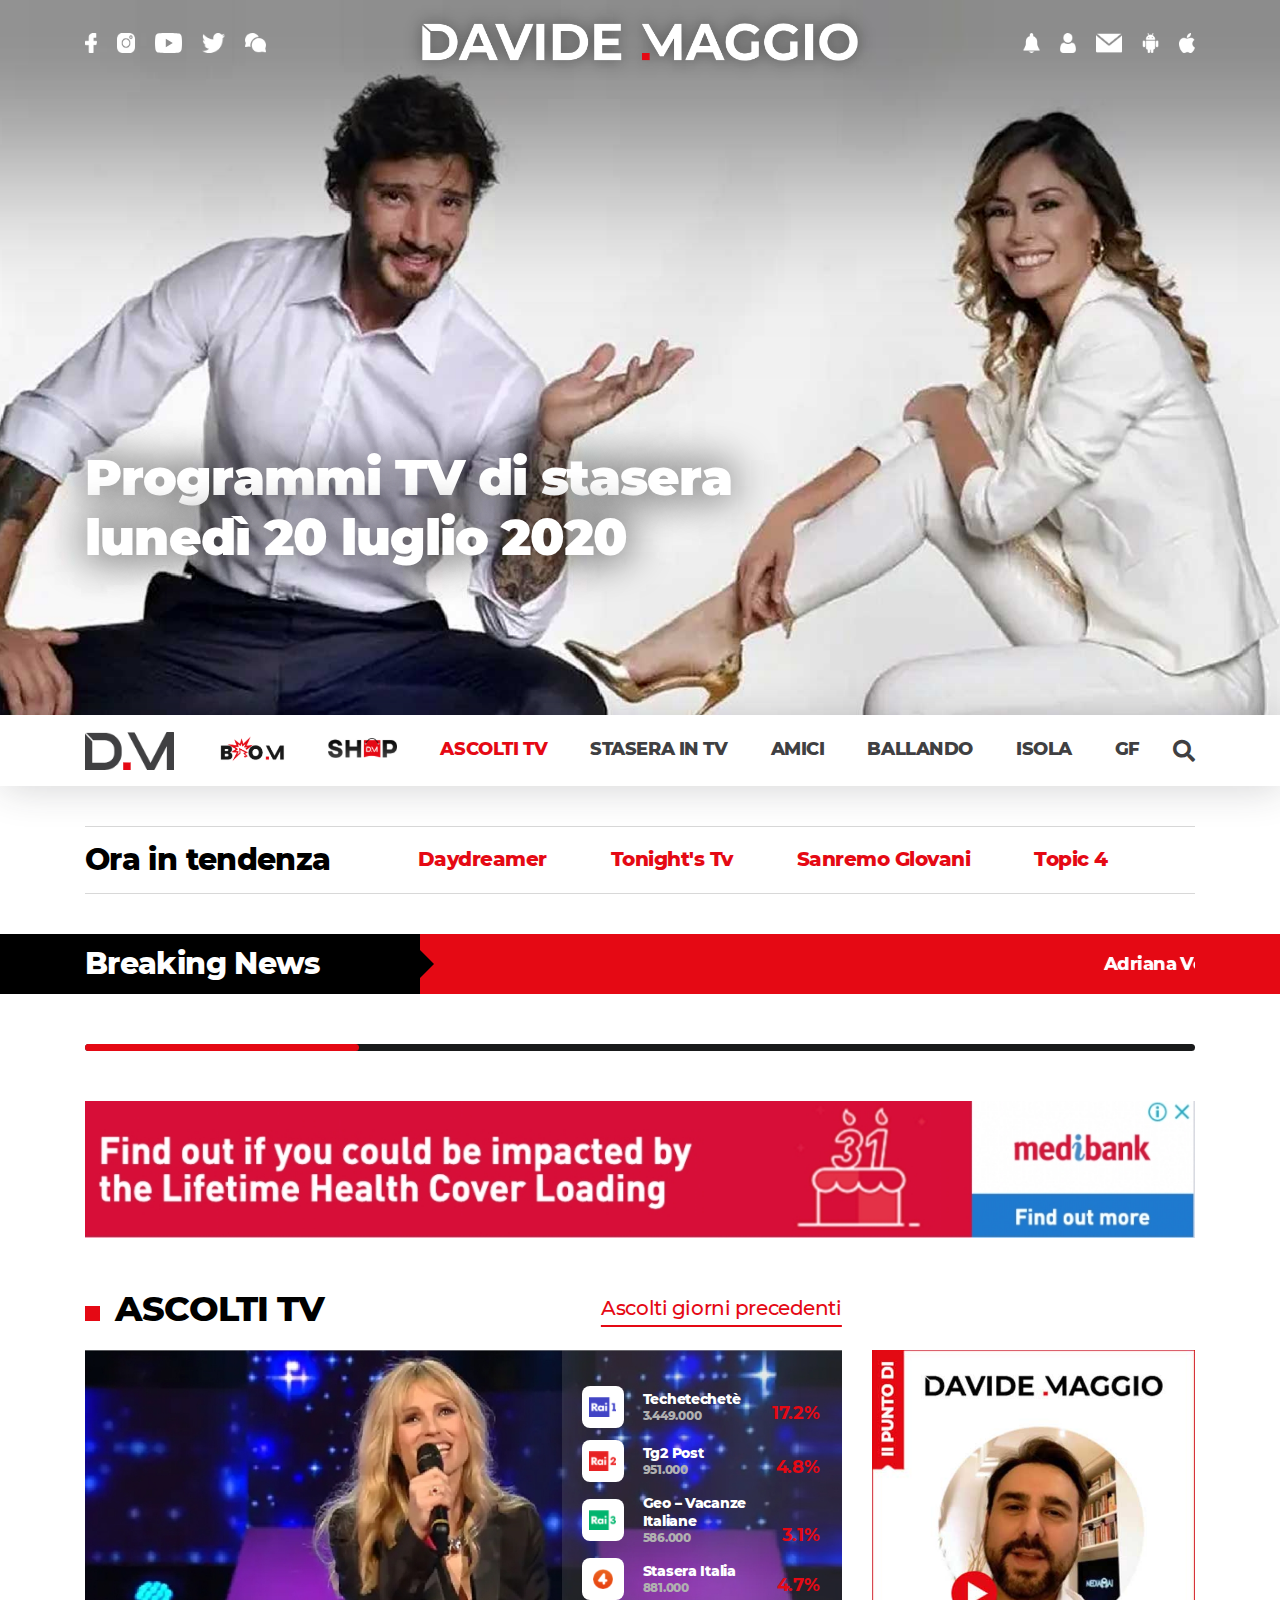
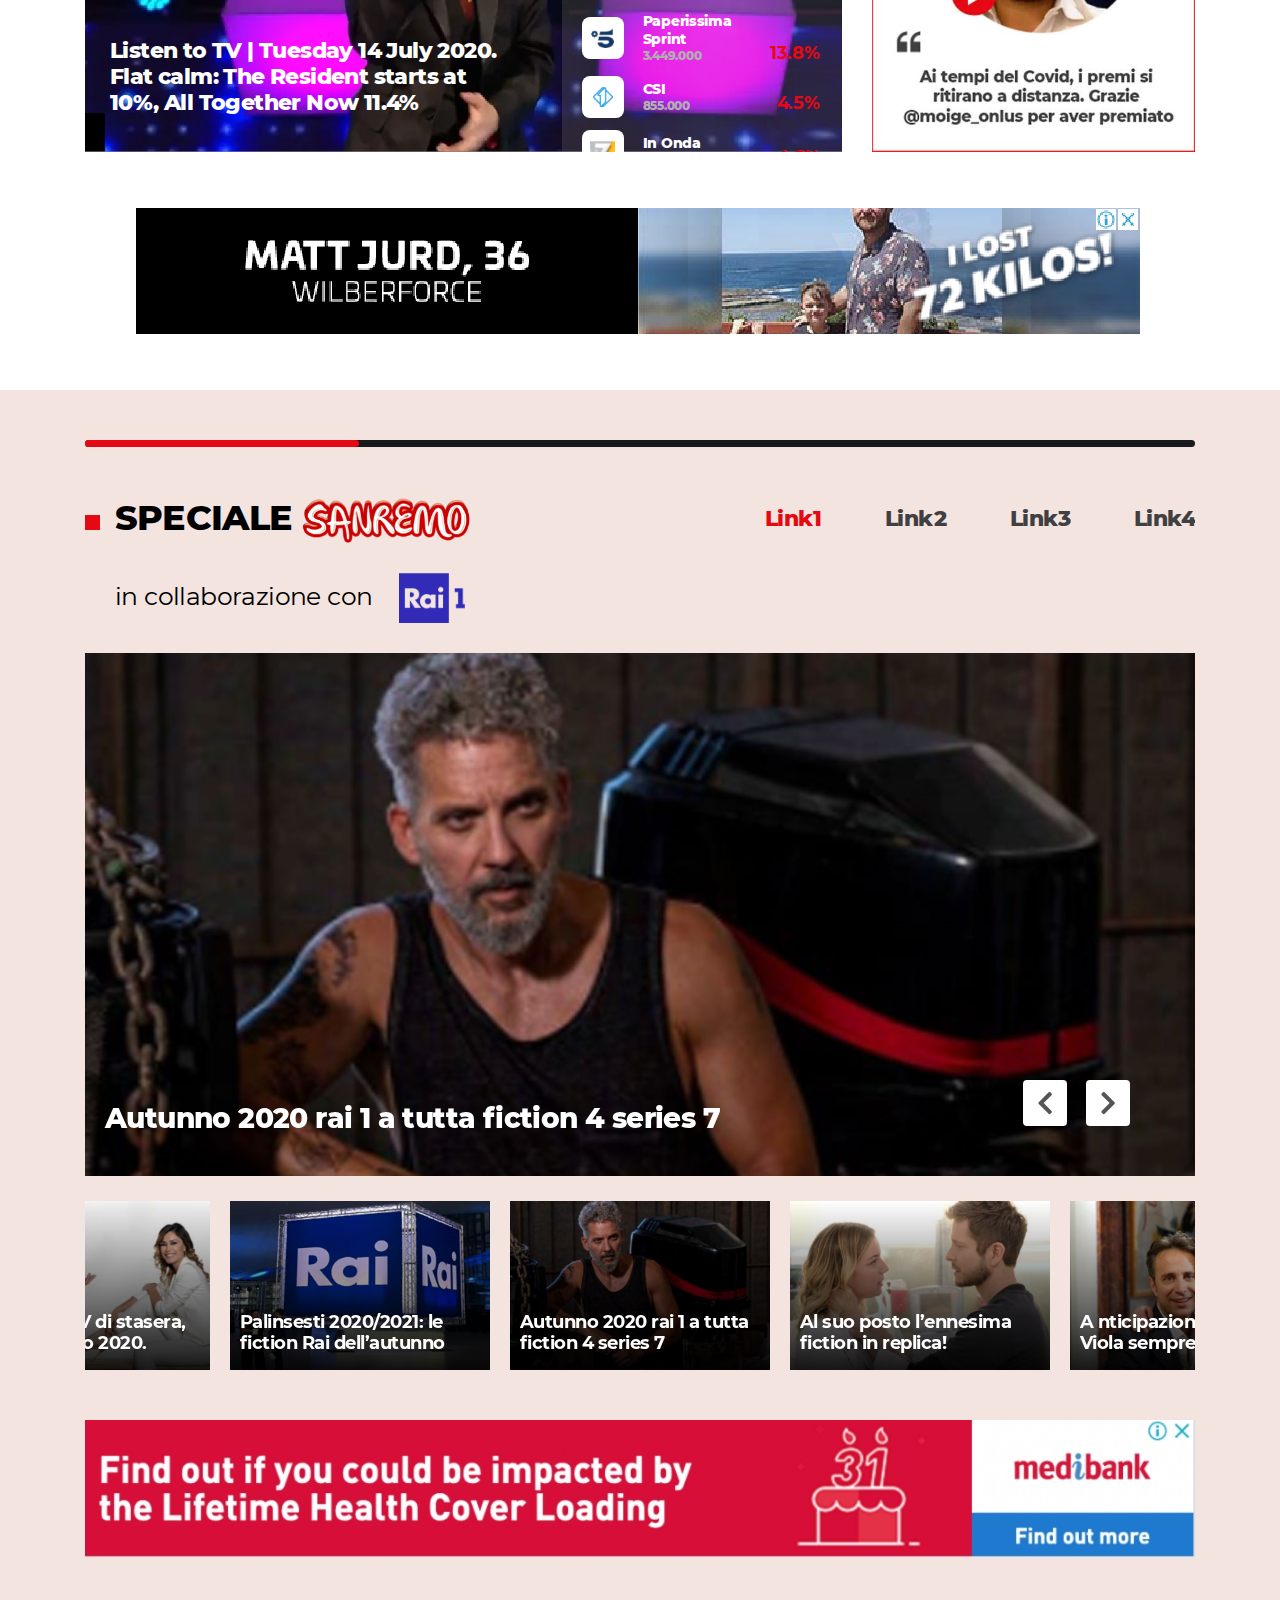
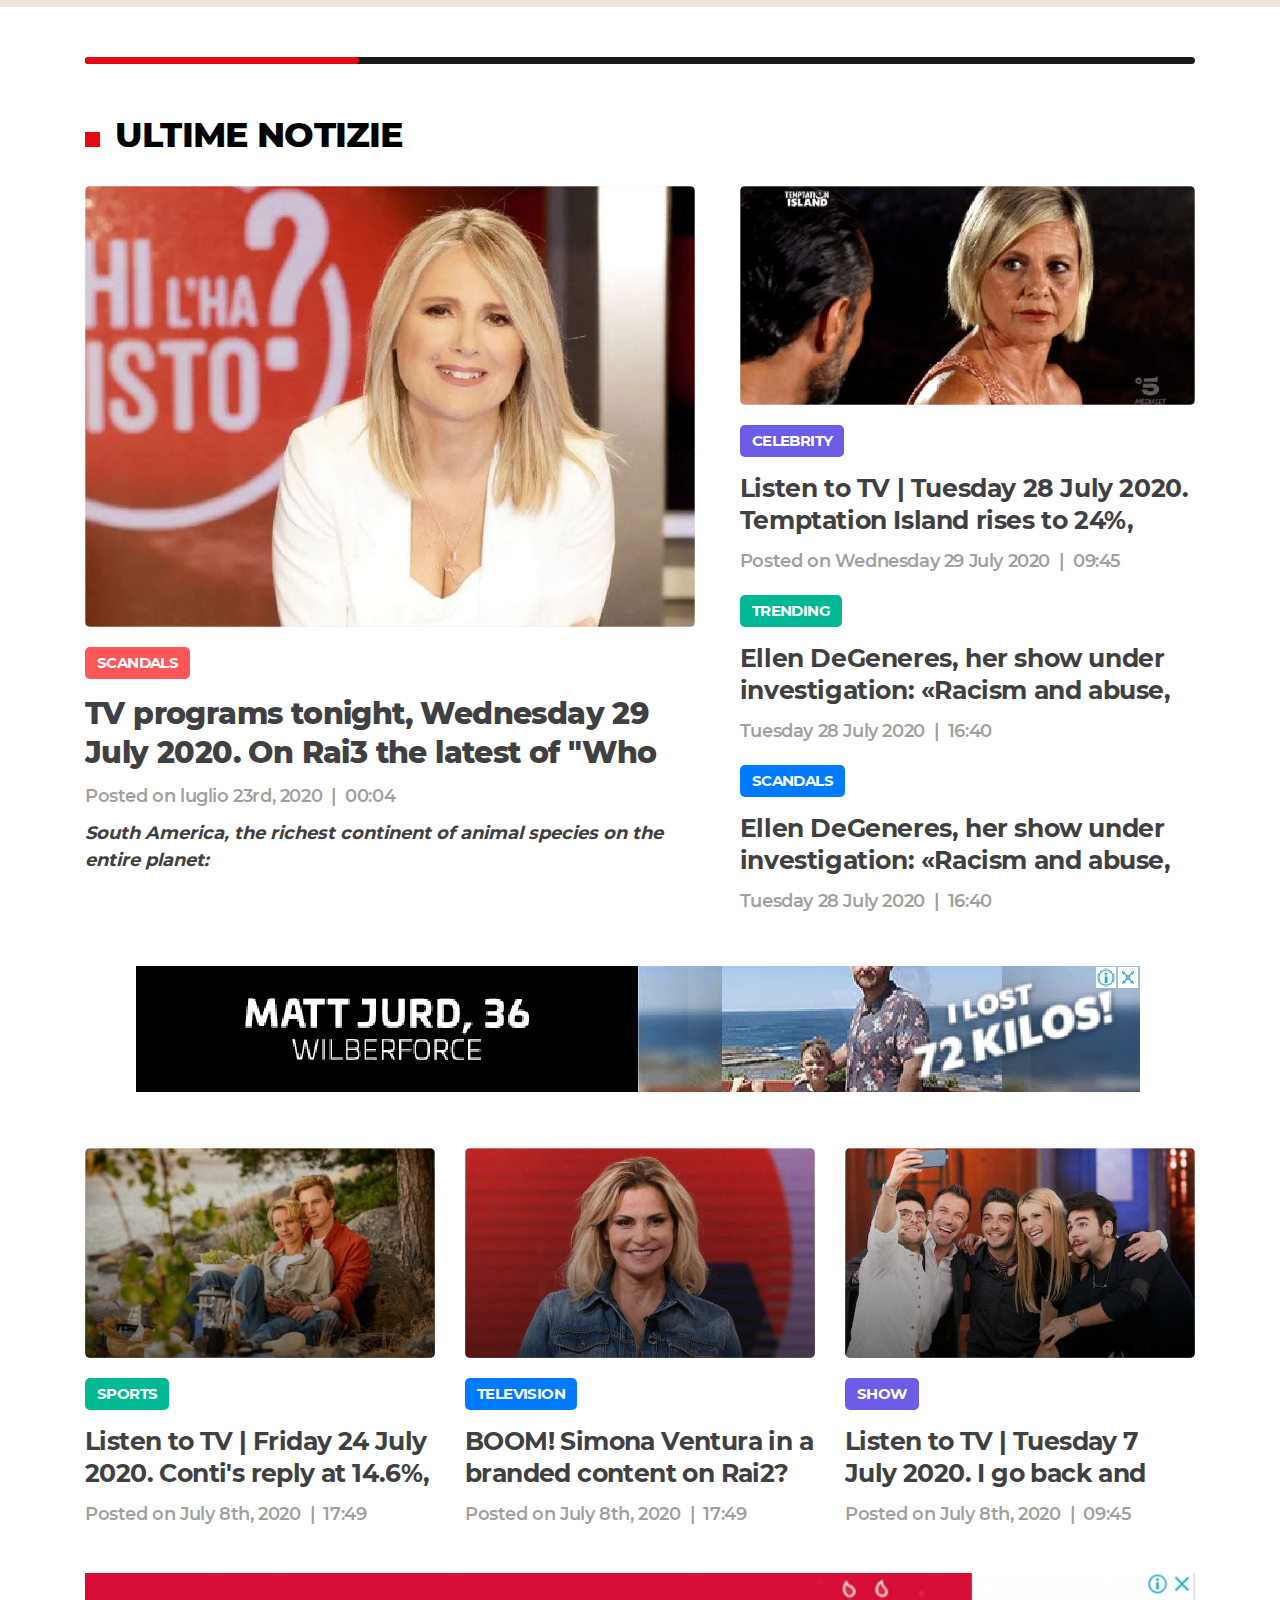
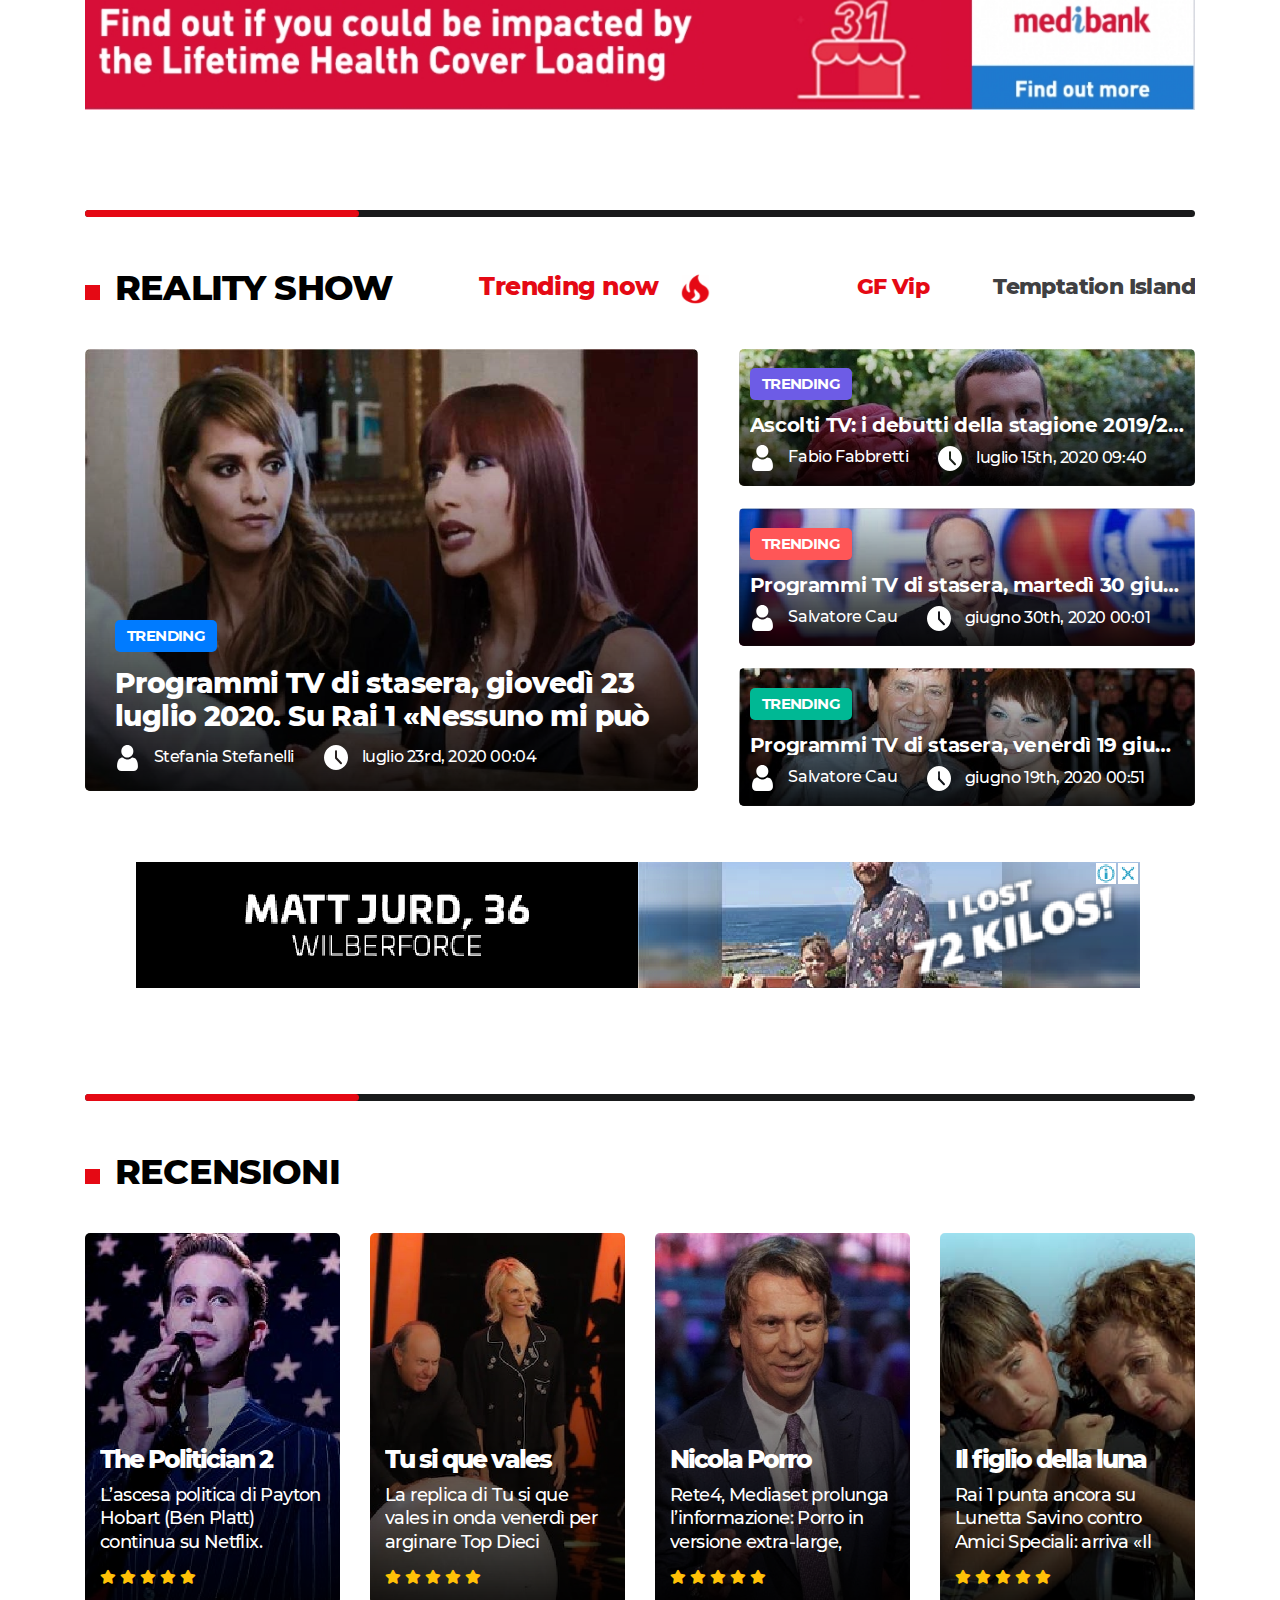
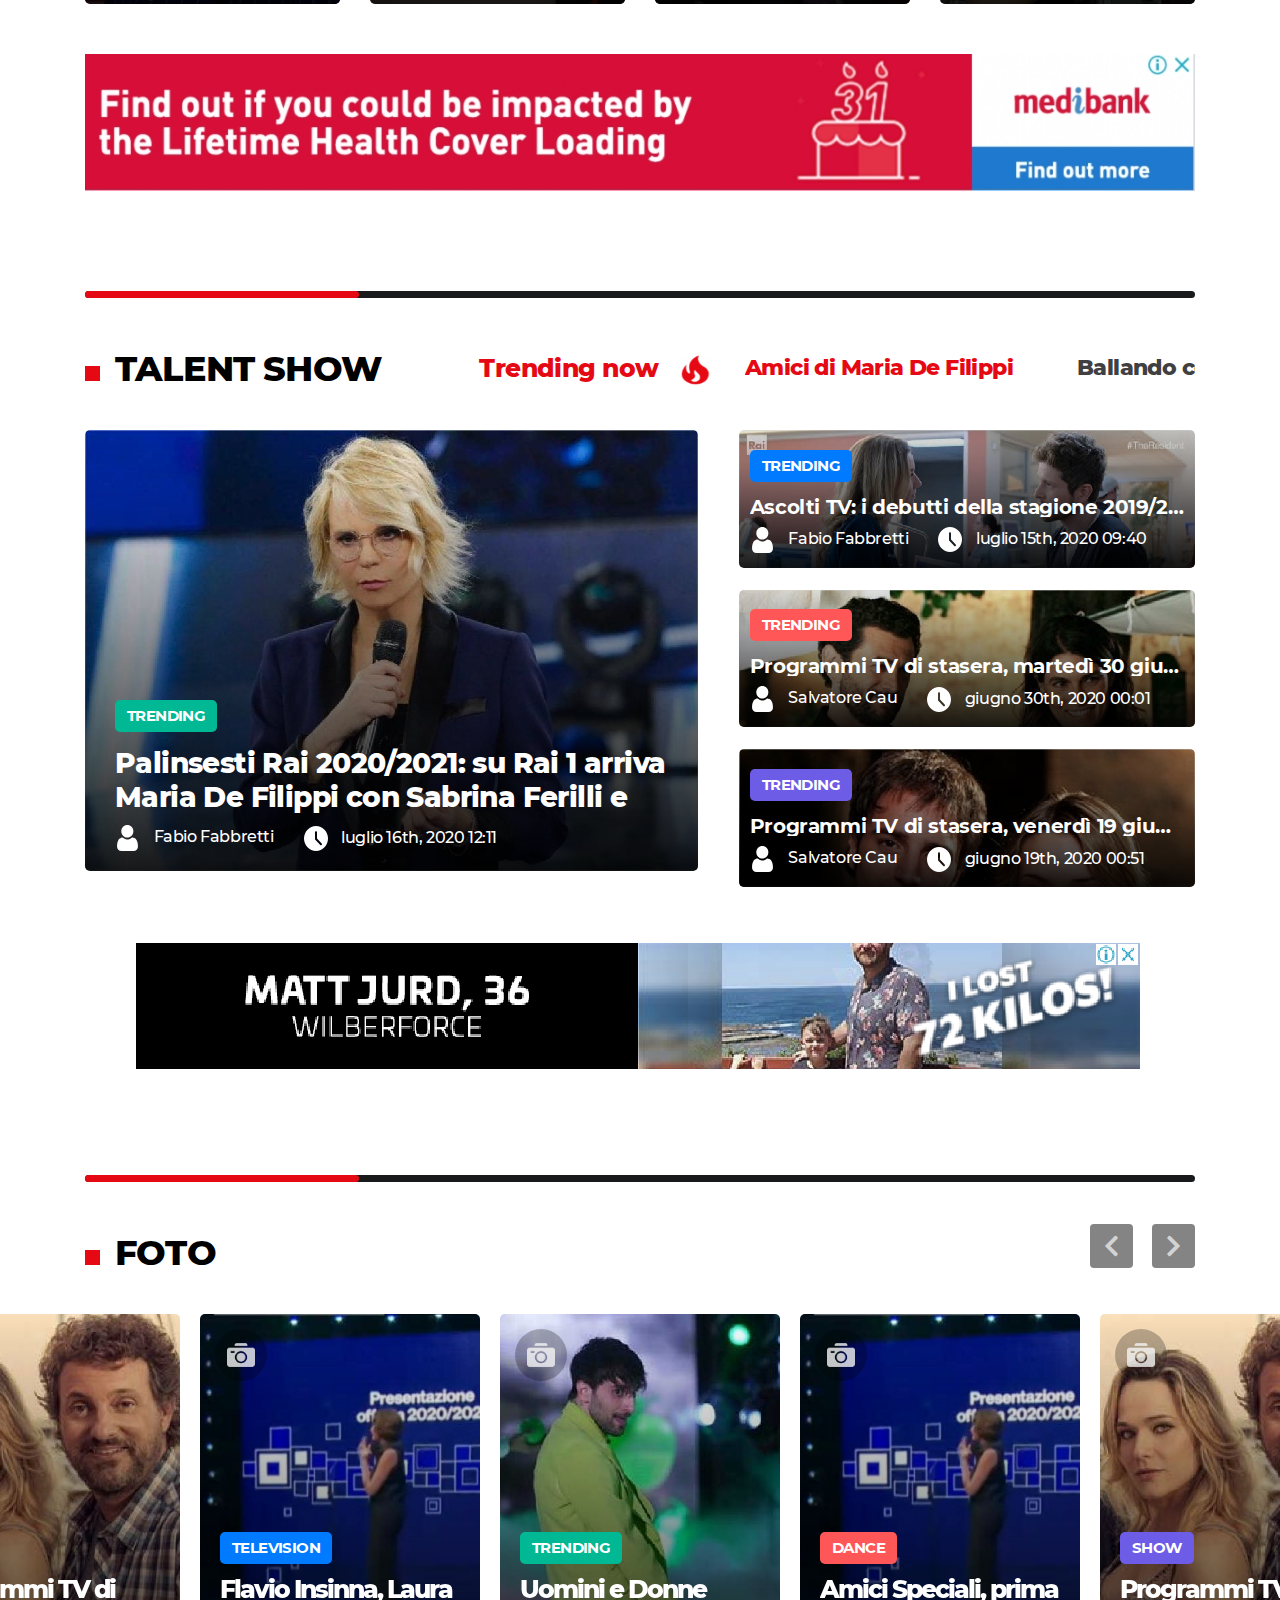
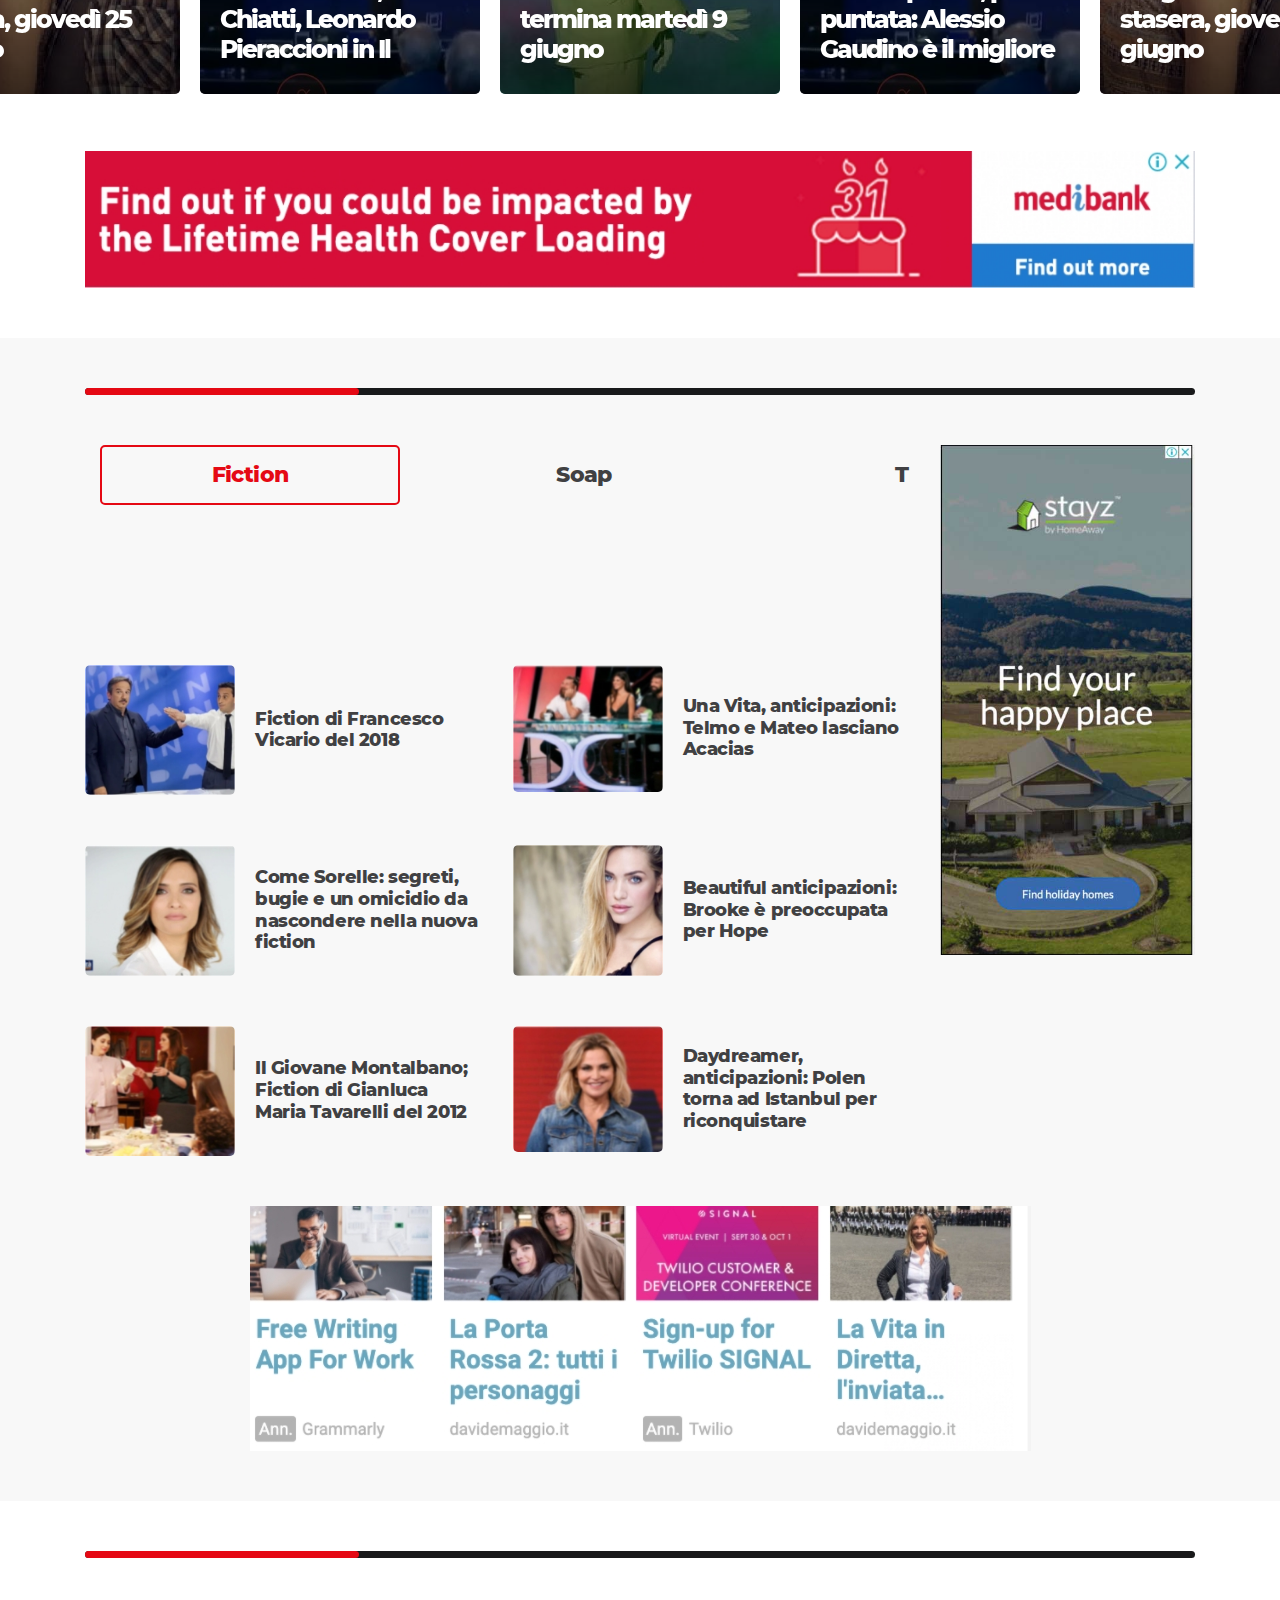
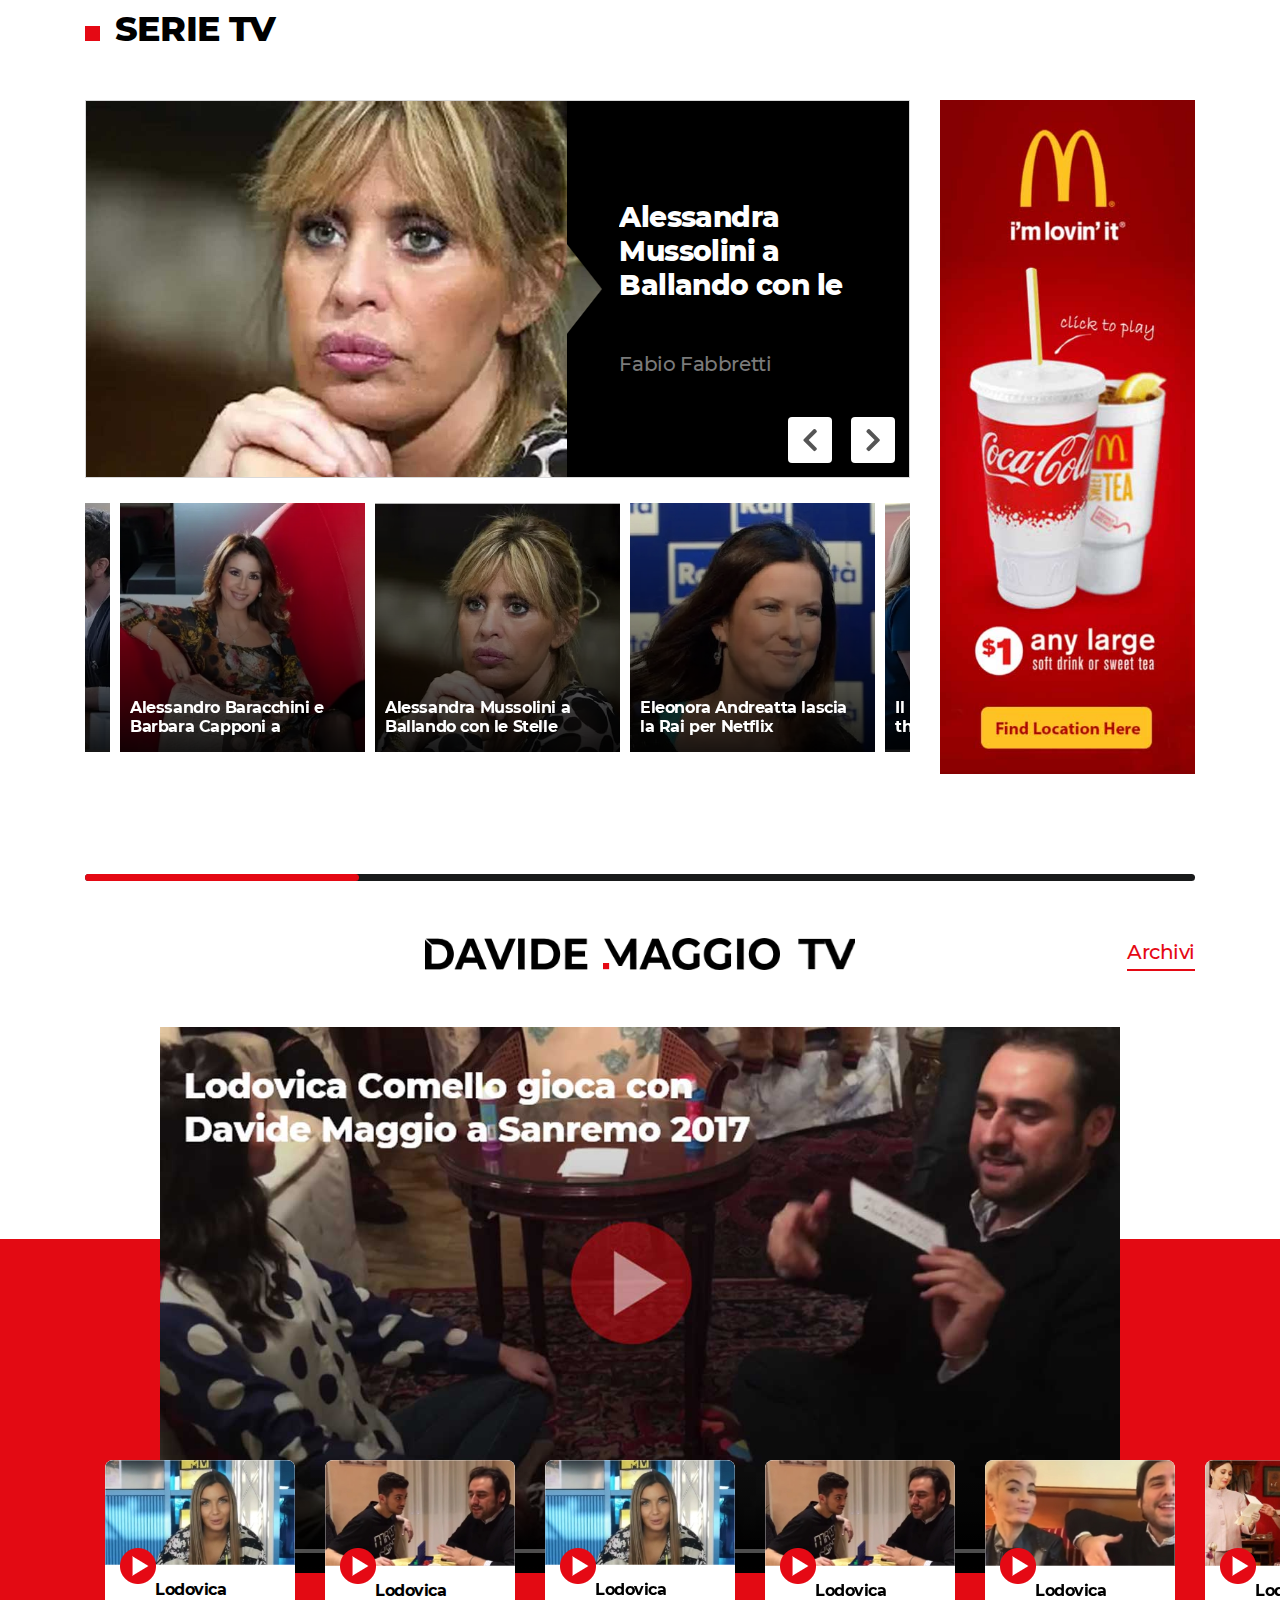
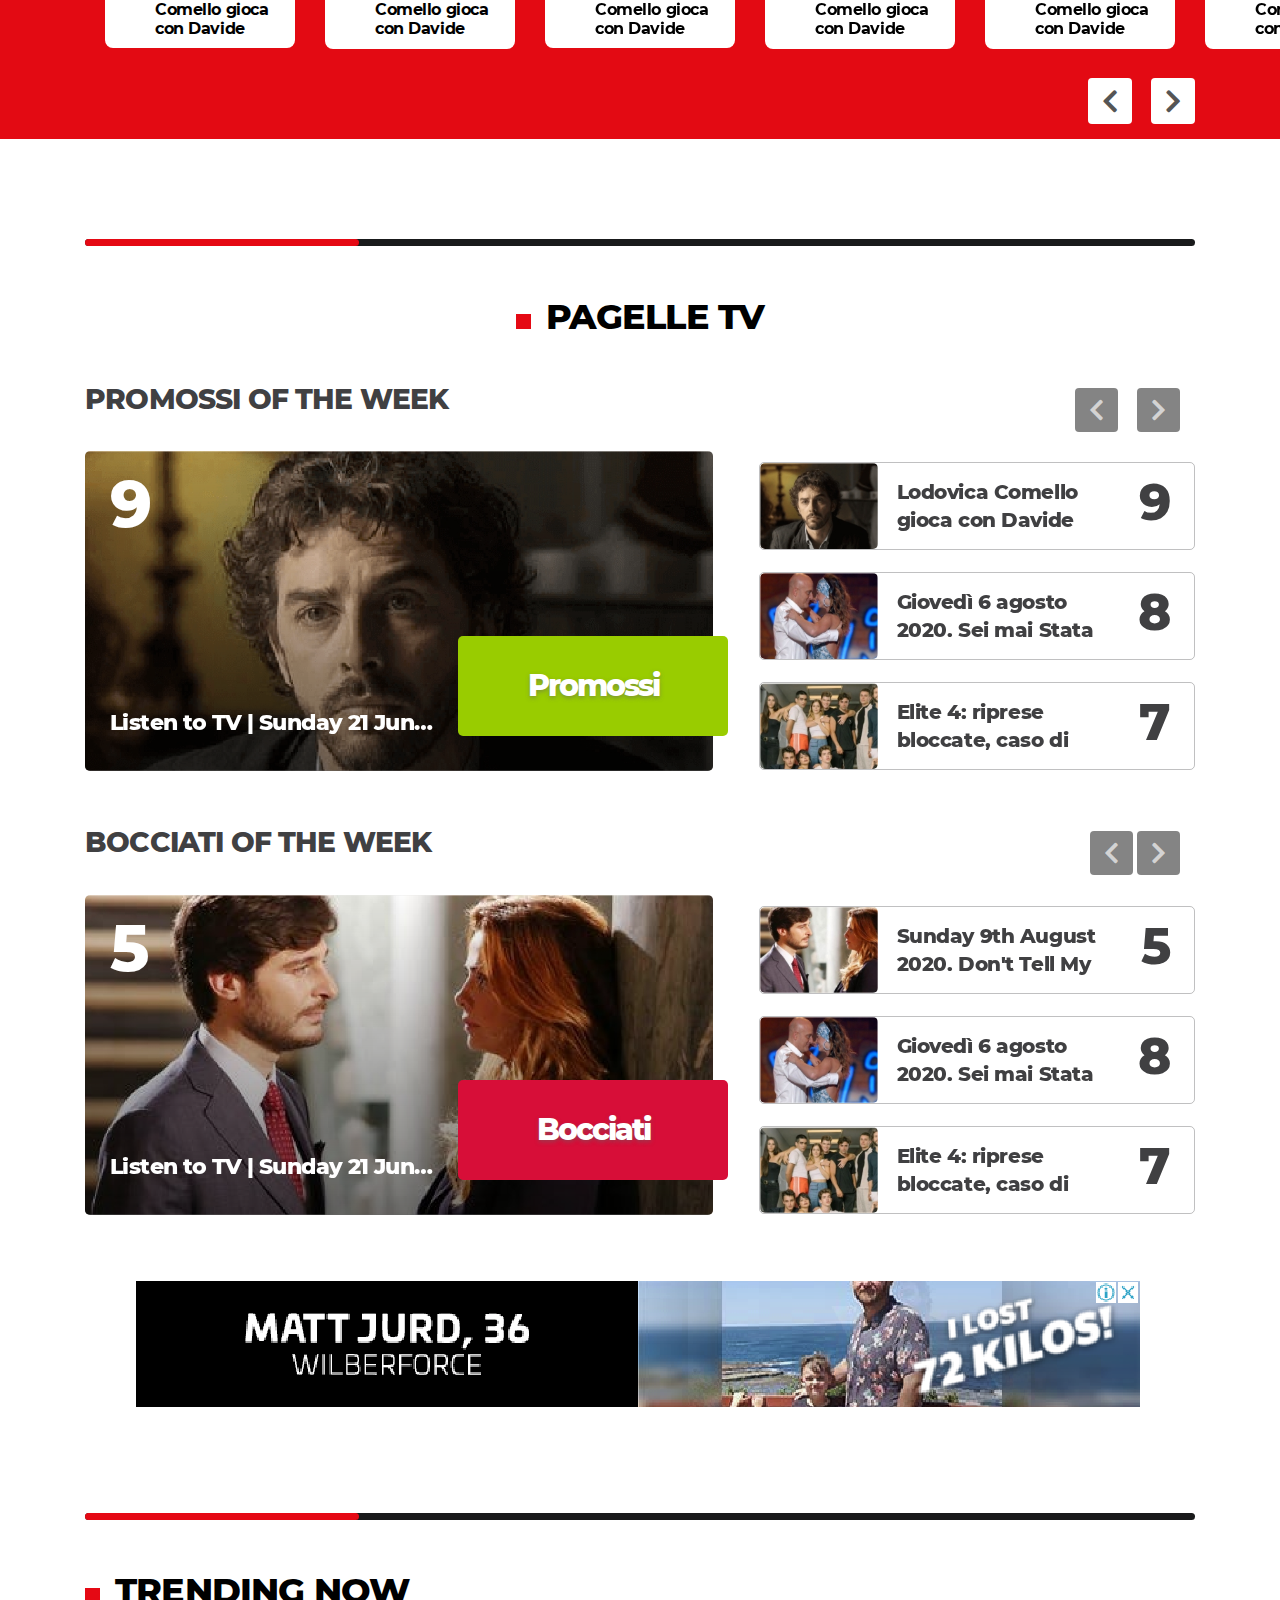
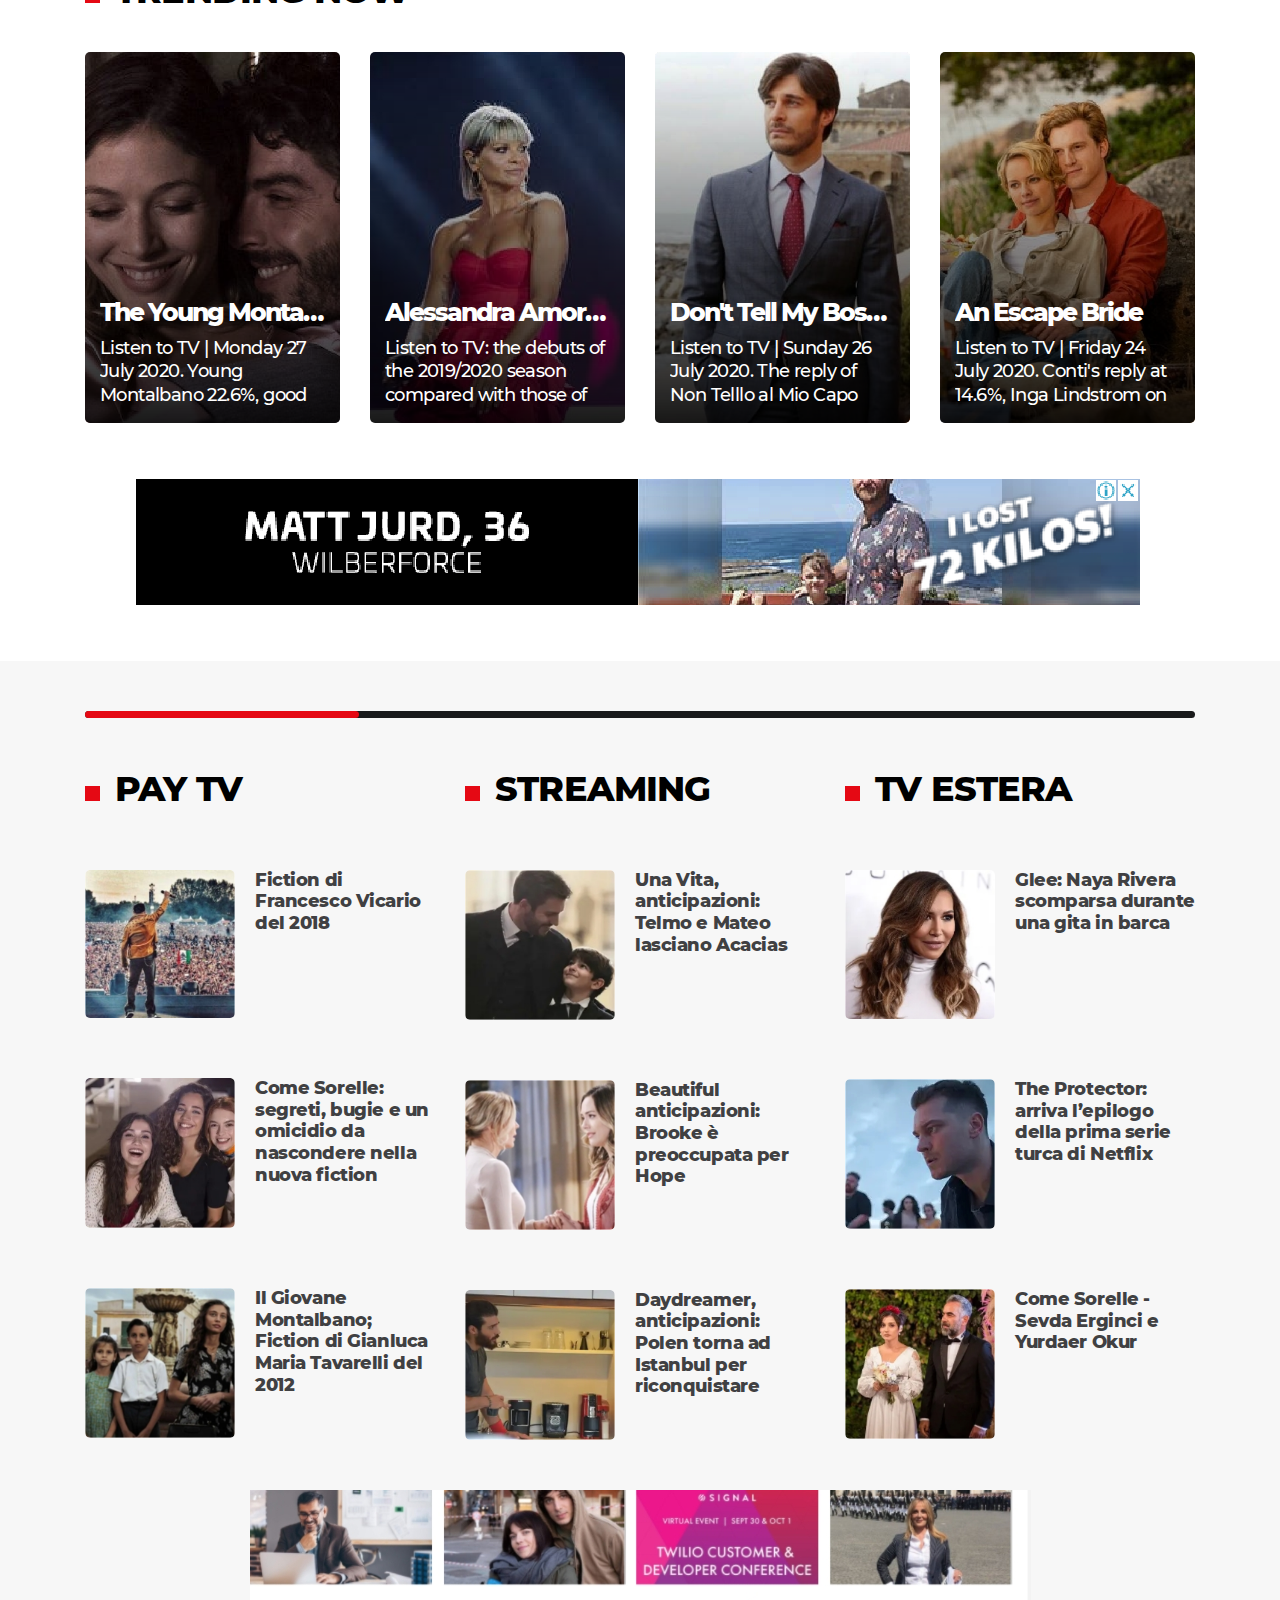
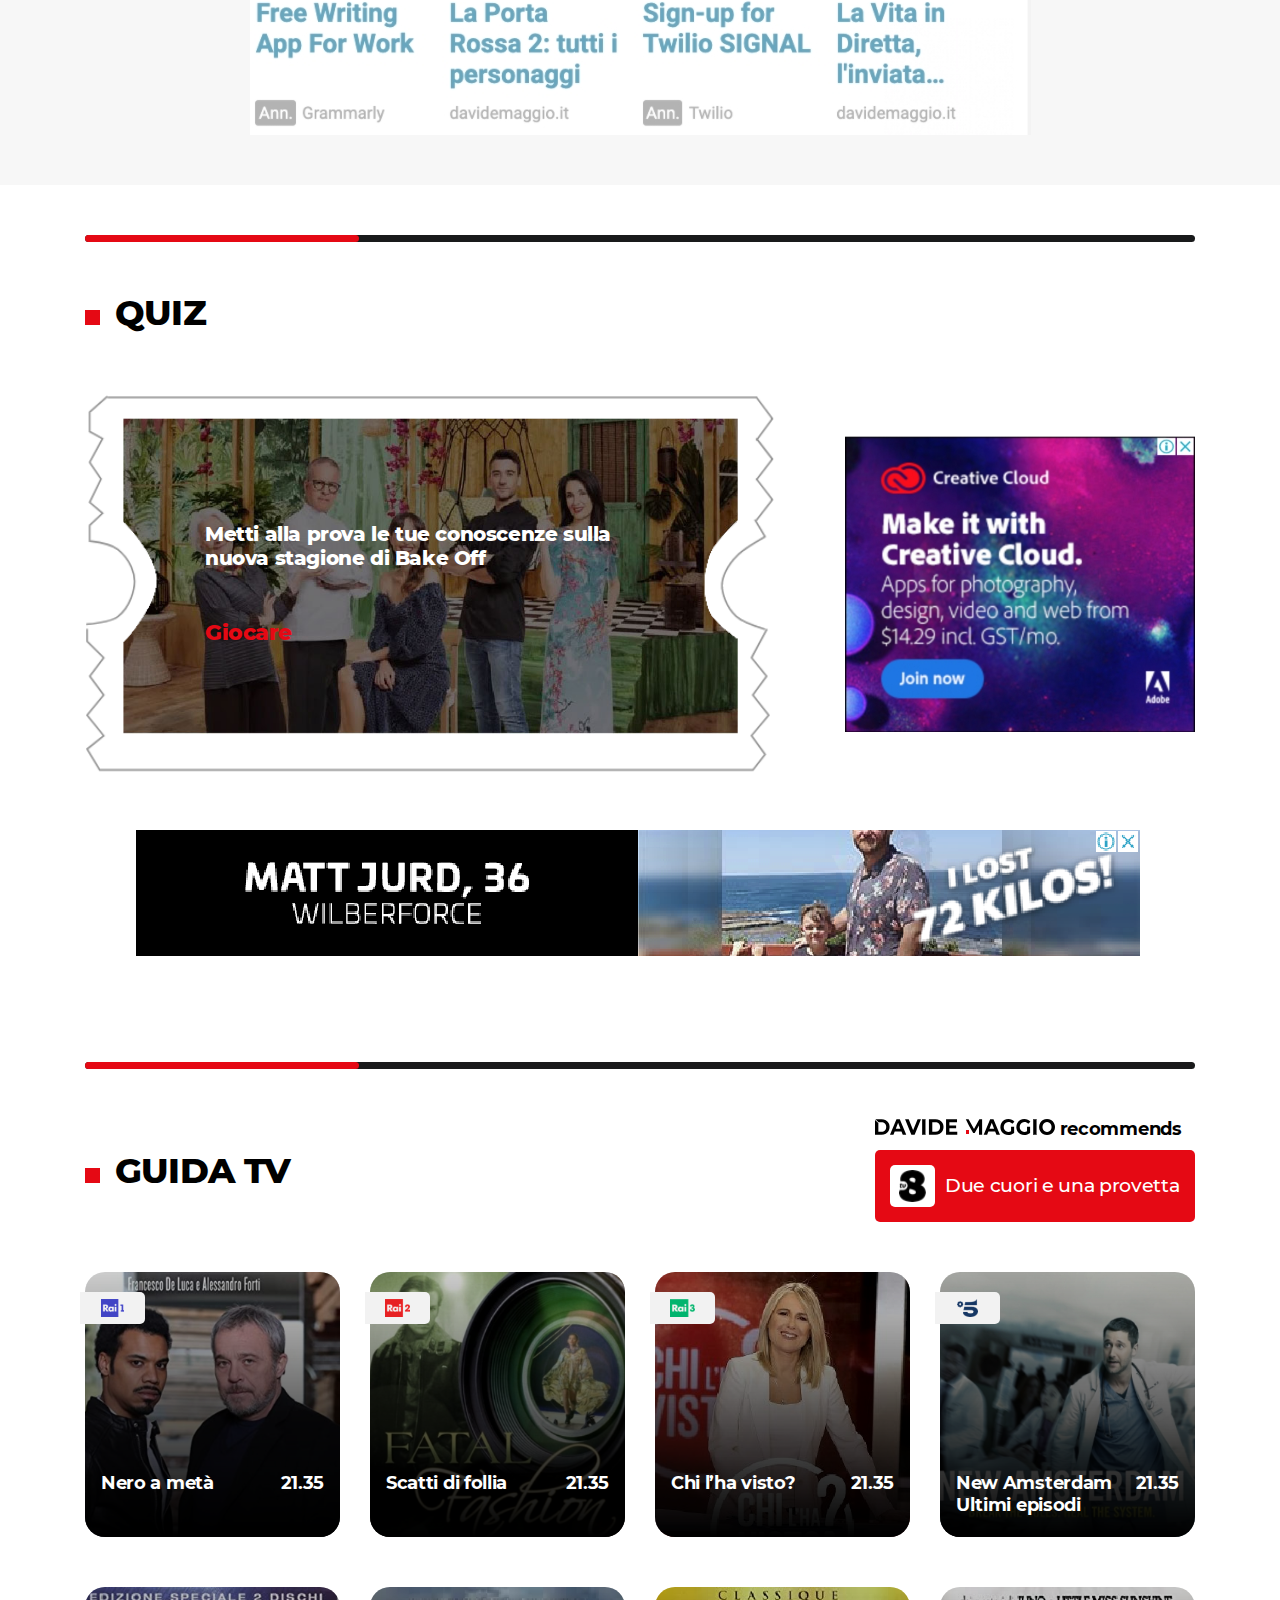
==== commit 8fdc9a6d: "Final Changes on home page" ====
--- a/index.html
+++ b/index.html
@@ -1302,65 +1302,59 @@
                 </div>
                 <div class="slide">
                     <div class="foto-slide-inner">
-                        <a href="javascript:void(0)">
-                            <div class="foto-image-part">
-                                <img class="img-border-radius foto-slide-image" src="assets/images/foto-slide-02.jpeg" alt="slide02">
-                                <div class="shadow-image img-border-radius foto-slide-shadow"></div>
-                                <div class="foto-camera-img"><img class="foto-carema" src="assets/images/foto-camera-icon.png" alt=""></div>
-                                <div class="foto-slide-content">
-                                    <div class="content-category-info orange-back">DANCE</div>
-                                    <h2>Amici Speciali, prima puntata: Alessio Gaudino è il migliore</h2>
-                                </div>
-                            </div>
-                            <div class="foto-slide-flip-content img-border-radius">
+                        <div class="foto-image-part">
+                            <img class="img-border-radius foto-slide-image" src="assets/images/foto-slide-02.jpeg" alt="slide02">
+                            <div class="shadow-image img-border-radius foto-slide-shadow"></div>
+                            <div class="foto-camera-img"><img class="foto-carema" src="assets/images/foto-camera-icon.png" alt=""></div>
+                            <div class="foto-slide-content">
                                 <div class="content-category-info orange-back">DANCE</div>
                                 <h2>Amici Speciali, prima puntata: Alessio Gaudino è il migliore</h2>
-                                <p>Sospeso a metà marzo, ripartito il 20 aprile con una versione inedita e tornato dal 4 maggio in studio, Uomini e Donne posticipa la chiusura di stagione. Maria De Filippi ha infatti deciso di allungare il programma del
-                                    pomeriggio di Canale 5 fino a giugno.</p>
-                            </div>
-                        </a>
+                            </div>
+                        </div>
+                        <div class="foto-slide-flip-content img-border-radius">
+                            <div class="content-category-info orange-back">DANCE</div>
+                            <h2>Amici Speciali, prima puntata: Alessio Gaudino è il migliore</h2>
+                            <p>Sospeso a metà marzo, ripartito il 20 aprile con una versione inedita e tornato dal 4 maggio in studio, Uomini e Donne posticipa la chiusura di stagione. Maria De Filippi ha infatti deciso di allungare il programma del pomeriggio
+                                di Canale 5 fino a giugno.</p>
+                        </div>
                     </div>
                 </div>
                 <div class="slide">
                     <div class="foto-slide-inner">
-                        <a href="javascript:void(0)">
-                            <div class="foto-image-part">
-                                <img class="img-border-radius foto-slide-image" src="assets/images/foto-slide-03.jpeg" alt="slide03">
-                                <div class="shadow-image img-border-radius foto-slide-shadow"></div>
-                                <div class="foto-camera-img"><img class="foto-carema" src="assets/images/foto-camera-icon.png" alt=""></div>
-                                <div class="foto-slide-content">
-                                    <div class="content-category-info violet-back">SHOW</div>
-                                    <h2>Programmi TV di stasera, giovedì 25 giugno</h2>
-                                </div>
-                            </div>
-                            <div class="foto-slide-flip-content img-border-radius">
+                        <div class="foto-image-part">
+                            <img class="img-border-radius foto-slide-image" src="assets/images/foto-slide-03.jpeg" alt="slide03">
+                            <div class="shadow-image img-border-radius foto-slide-shadow"></div>
+                            <div class="foto-camera-img"><img class="foto-carema" src="assets/images/foto-camera-icon.png" alt=""></div>
+                            <div class="foto-slide-content">
                                 <div class="content-category-info violet-back">SHOW</div>
                                 <h2>Programmi TV di stasera, giovedì 25 giugno</h2>
-                                <p>Sospeso a metà marzo, ripartito il 20 aprile con una versione inedita e tornato dal 4 maggio in studio, Uomini e Donne posticipa la chiusura di stagione. Maria De Filippi ha infatti deciso di allungare il programma del
-                                    pomeriggio di Canale 5 fino a giugno.</p>
-                            </div>
-                        </a>
+                            </div>
+                        </div>
+                        <div class="foto-slide-flip-content img-border-radius">
+                            <div class="content-category-info violet-back">SHOW</div>
+                            <h2>Programmi TV di stasera, giovedì 25 giugno</h2>
+                            <p>Sospeso a metà marzo, ripartito il 20 aprile con una versione inedita e tornato dal 4 maggio in studio, Uomini e Donne posticipa la chiusura di stagione. Maria De Filippi ha infatti deciso di allungare il programma del pomeriggio
+                                di Canale 5 fino a giugno.</p>
+                        </div>
                     </div>
                 </div>
                 <div class="slide">
                     <div class="foto-slide-inner">
-                        <a href="javascript:void(0)">
-                            <div class="foto-image-part">
-                                <img class="img-border-radius foto-slide-image" src="assets/images/foto-slide-02.jpeg" alt="slide02">
-                                <div class="shadow-image img-border-radius foto-slide-shadow"></div>
-                                <div class="foto-camera-img"><img class="foto-carema" src="assets/images/foto-camera-icon.png" alt=""></div>
-                                <div class="foto-slide-content">
-                                    <div class="content-category-info blue-back">TELEVISION</div>
-                                    <h2>Flavio Insinna, Laura Chiatti, Leonardo Pieraccioni in Il</h2>
-                                </div>
-                            </div>
-                            <div class="foto-slide-flip-content img-border-radius">
+                        <div class="foto-image-part">
+                            <img class="img-border-radius foto-slide-image" src="assets/images/foto-slide-02.jpeg" alt="slide02">
+                            <div class="shadow-image img-border-radius foto-slide-shadow"></div>
+                            <div class="foto-camera-img"><img class="foto-carema" src="assets/images/foto-camera-icon.png" alt=""></div>
+                            <div class="foto-slide-content">
                                 <div class="content-category-info blue-back">TELEVISION</div>
                                 <h2>Flavio Insinna, Laura Chiatti, Leonardo Pieraccioni in Il</h2>
-                                <p>Sospeso a metà marzo, ripartito il 20 aprile con una versione inedita e tornato dal 4 maggio in studio, Uomini e Donne posticipa la chiusura di stagione. Maria De Filippi ha infatti deciso di allungare il programma del
-                                    pomeriggio di Canale 5 fino a giugno.</p>
-                            </div>
-                        </a>
+                            </div>
+                        </div>
+                        <div class="foto-slide-flip-content img-border-radius">
+                            <div class="content-category-info blue-back">TELEVISION</div>
+                            <h2>Flavio Insinna, Laura Chiatti, Leonardo Pieraccioni in Il</h2>
+                            <p>Sospeso a metà marzo, ripartito il 20 aprile con una versione inedita e tornato dal 4 maggio in studio, Uomini e Donne posticipa la chiusura di stagione. Maria De Filippi ha infatti deciso di allungare il programma del pomeriggio
+                                di Canale 5 fino a giugno.</p>
+                        </div>
                     </div>
                 </div>
             </div>
--- a/assets/css/style.css
+++ b/assets/css/style.css
@@ -2524,6 +2524,128 @@
     right: 15px;
 }
 
+.latest-articles-wrapper {
+    background: rgba(240, 240, 240, 0.73);
+    position: relative;
+    margin-top: 50px;
+}
+
+.latest-articles-heading .section-sub-heading {
+    padding-right: 150px;
+}
+
+.articles-image-slider-outer {
+    width: 100%;
+    max-width: 1049px;
+    position: relative;
+    z-index: 100;
+}
+
+.article-slide-inner {
+    position: relative;
+    height: 657px;
+    width: 100%;
+}
+
+.article-slide-inner .article-slide-image {
+    width: 100%;
+    height: 100%;
+    object-fit: cover;
+}
+
+.article-slide-inner .article-image-shadow {
+    background-image: url(../images/article-image-shadow.png);
+}
+
+.articles-content-slider-outer {
+    position: absolute;
+    left: -340px;
+    z-index: 100;
+    width: 944px;
+    top: 50%;
+    -webkit-transform: translateY(-50%);
+    transform: translateY(-50%);
+}
+
+.articles-content-slider .slide {
+    padding-left: 15px;
+    padding-right: 15px;
+}
+
+.article-content-inner {
+    background: #fff;
+    border-radius: 7px;
+    box-shadow: 0 7px 14px rgba(100, 100, 100, 0.20);
+    width: 442px;
+    padding: 50px 30px;
+}
+
+.articles-content-slider .slide.slick-current.slick-active .article-content-inner {
+    background: #F4E4E0;
+}
+
+.article-content-inner h2 {
+    font-size: 30px;
+    color: #404042;
+    letter-spacing: -2px;
+    height: 108px;
+    overflow: hidden;
+    position: relative;
+    margin-top: 15px;
+}
+
+.article-content-inner .single-line-box {
+    position: relative;
+    height: 4px;
+    width: 100%;
+    margin: 25px 0;
+}
+
+.article-content-inner .single-line-box:after {
+    content: "";
+    background: #E50914;
+    width: 85px;
+    height: 100%;
+    position: absolute;
+    bottom: 0;
+    left: 0;
+}
+
+.article-content-inner p {
+    font-weight: 500;
+    font-size: 21px;
+    color: #4A4C4D;
+    letter-spacing: -0.467px;
+    height: 95px;
+    overflow: hidden;
+}
+
+.article-slick-nav {
+    position: absolute;
+    top: -100px;
+    right: -785px;
+    z-index: 15;
+}
+
+.article-slick-nav button.slick-arrow {
+    background: rgba(85, 85, 85, 0.72);
+    border: 0 none;
+    display: inline-flex;
+    padding: 10px 14px;
+    border-radius: 4px;
+    cursor: pointer;
+}
+
+.article-slick-nav button.slick-arrow.article-nav-prev {
+    margin-right: 15px;
+}
+
+.article-slick-nav button.slick-arrow .fa {
+    color: #D3D3D3;
+    line-height: 1;
+    font-size: 24px;
+}
+
 @media (max-width: 1849.98px) {
     .container {
         max-width: 1650px;
@@ -2630,6 +2752,19 @@
     .pagelle-small-slide-inner .pagelle-small-content-part {
         width: 70%;
     }
+    .articles-content-slider-outer {
+        width: 880px;
+    }
+    .article-content-inner {
+        width: 410px;
+    }
+    .article-content-inner h2 {
+        font-size: 28px;
+        height: 101px;
+    }
+    .article-slick-nav {
+        right: -584px;
+    }
 }
 
 @media (max-width: 1649.98px) {
@@ -2875,6 +3010,27 @@
     .pagelle-small-slide-inner .pagelle-small-content-part h3 {
         font-size: 60px;
     }
+    .article-slide-inner {
+        height: 590px;
+    }
+    .articles-content-slider-outer {
+        width: 800px;
+    }
+    .article-content-inner {
+        width: 370px;
+    }
+    .article-content-inner h2 {
+        font-size: 26px;
+        height: 94px;
+    }
+    .article-content-inner p {
+        font-size: 19px;
+        height: 86px;
+    }
+    .article-slick-nav {
+        right: -490px;
+        top: -96px;
+    }
 }
 
 @media (max-width: 1439.98px) {
@@ -3223,6 +3379,17 @@
     }
     .pagelle-small-slide-inner .pagelle-small-content-part h3 {
         font-size: 50px;
+    }
+    .article-slide-inner {
+        height: 465px;
+    }
+    .articles-content-slider-outer {
+        width: 400px;
+        left: -130px;
+    }
+    .article-slick-nav {
+        right: -390px;
+        top: -90px;
     }
 }
 
@@ -3425,13 +3592,15 @@
     .slick-nav button.slick-arrow,
     .foto-slick-nav .slick-arrow,
     .serie-tv-slick-nav button.slick-arrow,
-    .video-slick-nav button.slick-arrow {
+    .video-slick-nav button.slick-arrow,
+    .article-slick-nav button.slick-arrow {
         padding: 6px 10px;
     }
     .slick-nav button.slick-arrow .fa,
     .foto-slick-nav .slick-arrow .fa,
     .serie-tv-slick-nav button.slick-arrow .fa,
-    .video-slick-nav button.slick-arrow .fa {
+    .video-slick-nav button.slick-arrow .fa,
+    .article-slick-nav button.slick-arrow .fa {
         font-size: 22px;
     }
     .footer-address-box .footer-address-left p,
@@ -3501,6 +3670,16 @@
     }
     .pagelle-small-slide-inner .pagelle-small-content-part h3 {
         font-size: 40px;
+    }
+    .article-slide-inner {
+        height: 400px;
+    }
+    .article-content-inner {
+        padding: 35px 25px;
+    }
+    .article-slick-nav {
+        right: -340px;
+        top: -84px;
     }
 }
 
@@ -3964,6 +4143,28 @@
     .pagelle-small-slide-inner .pagelle-small-content-part {
         width: 80%;
     }
+    .article-slide-inner {
+        height: 320px;
+    }
+    .article-content-inner {
+        padding: 20px;
+        width: 330px;
+    }
+    .articles-content-slider-outer {
+        width: 360px;
+        left: -110px;
+    }
+    .article-content-inner h2 {
+        font-size: 22px;
+        height: 80px;
+    }
+    .article-content-inner p {
+        font-size: 16px;
+        height: 72px;
+    }
+    .article-slick-nav {
+        right: -260px;
+    }
 }
 
 @media (max-width: 767.98px) {
@@ -4188,6 +4389,38 @@
     .pagelle-small-slide-inner .pagelle-small-content-part {
         width: 74%;
     }
+    .latest-articles-heading .section-sub-heading {
+        padding-right: 0;
+    }
+    .articles-image-slider-outer {
+        padding-top: 40px;
+    }
+    .article-slide-inner {
+        height: 350px;
+    }
+    .articles-content-slider-outer {
+        position: relative;
+        left: auto;
+        width: 100%;
+        top: auto;
+        -webkit-transform: translateY(0);
+        transform: translateY(0);
+        padding-bottom: 40px;
+    }
+    .articles-content-slider .slide {
+        padding: 15px;
+    }
+    .article-content-inner {
+        width: 510px;
+    }
+    .article-content-inner h2 {
+        font-size: 20px;
+        height: 48px;
+    }
+    .article-slick-nav {
+        right: -15px;
+        top: -40px;
+    }
 }
 
 @media (max-width: 575.98px) {
@@ -4261,13 +4494,15 @@
     .slick-nav button.slick-arrow .fa,
     .foto-slick-nav .slick-arrow .fa,
     .serie-tv-slick-nav button.slick-arrow .fa,
-    .video-slick-nav button.slick-arrow .fa {
+    .video-slick-nav button.slick-arrow .fa,
+    .article-slick-nav button.slick-arrow .fa {
         font-size: 16px;
     }
     .slick-nav button.slick-arrow,
     .foto-slick-nav .slick-arrow,
     .serie-tv-slick-nav button.slick-arrow,
-    .video-slick-nav button.slick-arrow {
+    .video-slick-nav button.slick-arrow,
+    .article-slick-nav button.slick-arrow {
         padding: 5px 8px;
     }
     .slick-nav button.slick-arrow.prev01 {
@@ -4531,6 +4766,9 @@
     .serie-tv-slick-nav button.slick-arrow.boom-prev {
         margin-right: 10px;
     }
+    .article-slick-nav button.slick-arrow.article-nav-prev {
+        margin-right: 10px;
+    }
     .boom-slide-inner .boom-slide-content {
         padding-right: 15px;
     }
@@ -4587,6 +4825,19 @@
     .pagelle-small-slide-inner .pagelle-small-content-part h3 {
         font-size: 30px;
     }
+    .article-slide-inner {
+        height: 250px;
+    }
+    .article-content-inner {
+        width: 301px;
+    }
+    .article-content-inner h2 {
+        height: 72px;
+        letter-spacing: -0.6px;
+    }
+    .article-slick-nav {
+        top: -35px;
+    }
 }
 
 @media (max-width: 360.98px) {
@@ -4671,6 +4922,12 @@
     .pagelle-small-slide-inner .pagelle-small-content-part h3 {
         font-size: 25px;
     }
+    .article-slide-inner {
+        height: 190px;
+    }
+    .article-content-inner {
+        width: 260px;
+    }
 }
 
 @media (max-width: 319.98px) {
@@ -4684,4 +4941,7 @@
     .quiz-main-box .quiz-content-inner {
         left: 36px;
     }
+    .article-content-inner {
+        width: 240px;
+    }
 }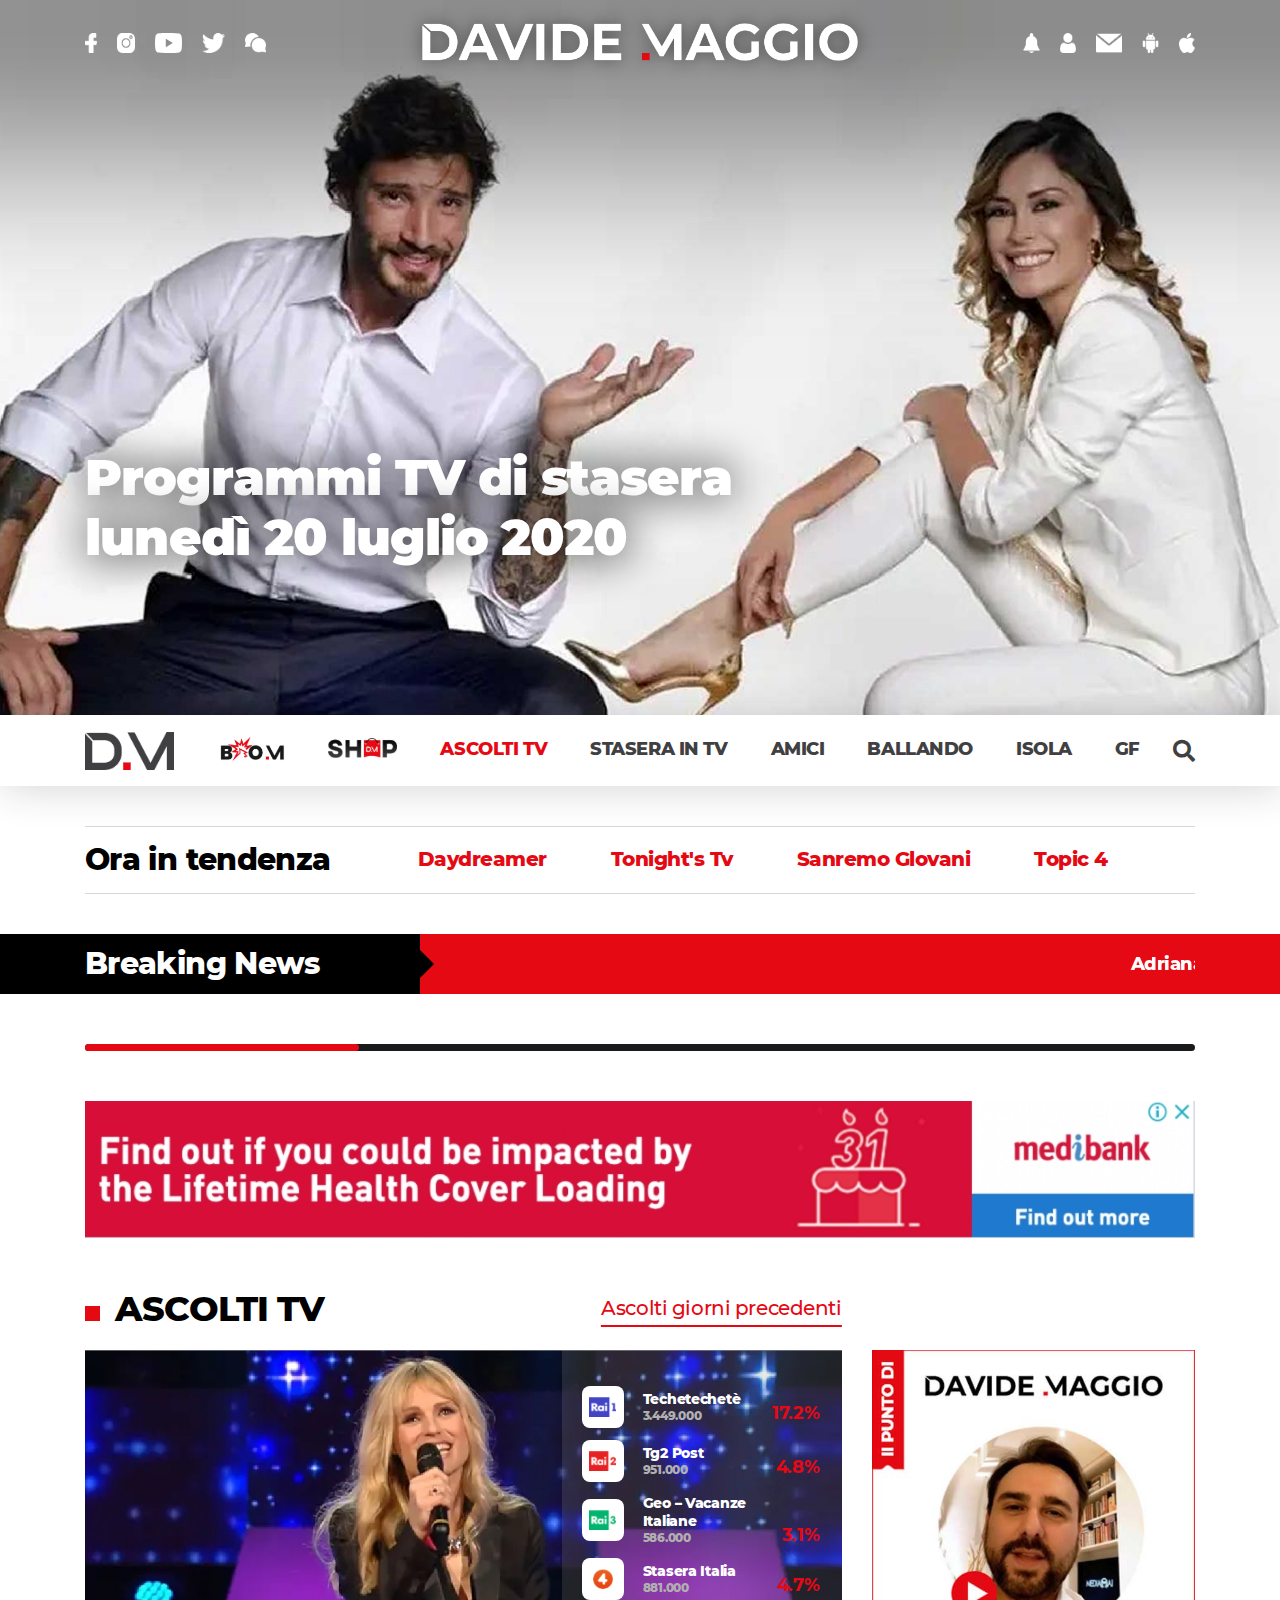
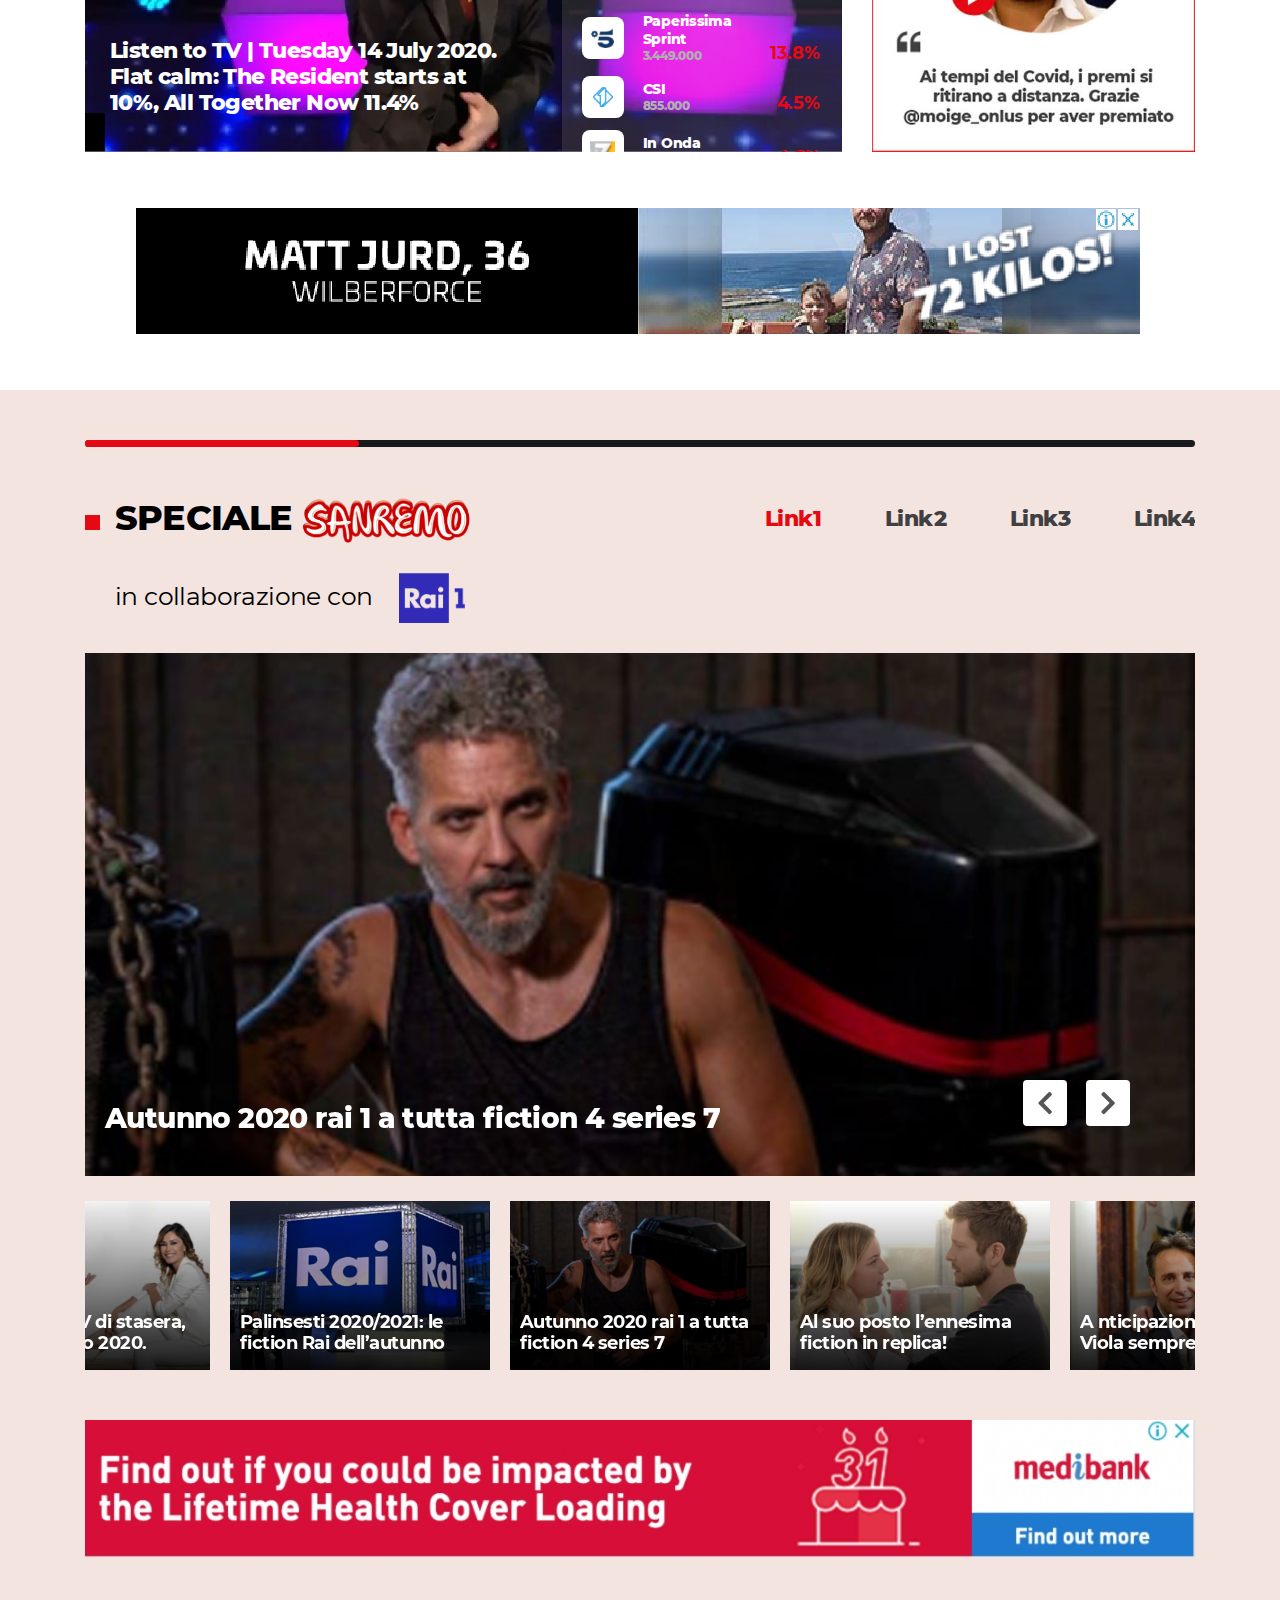
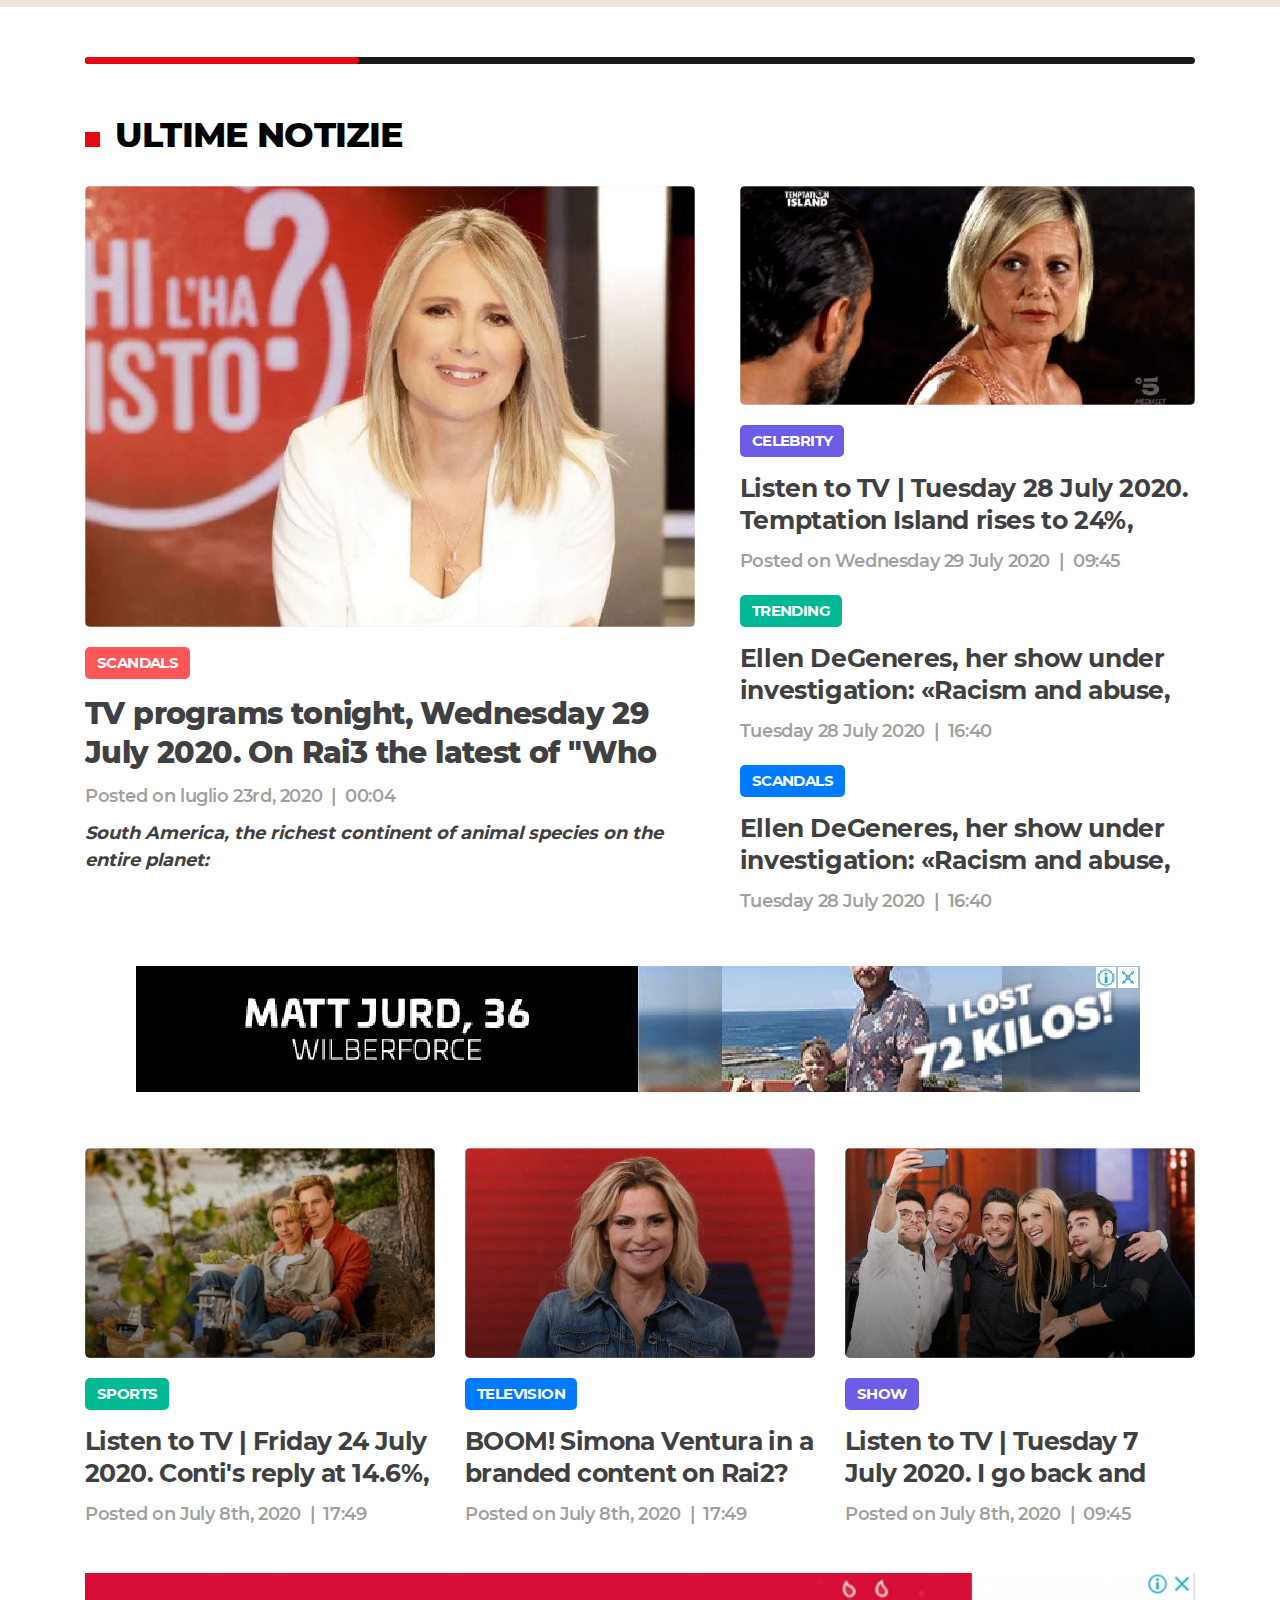
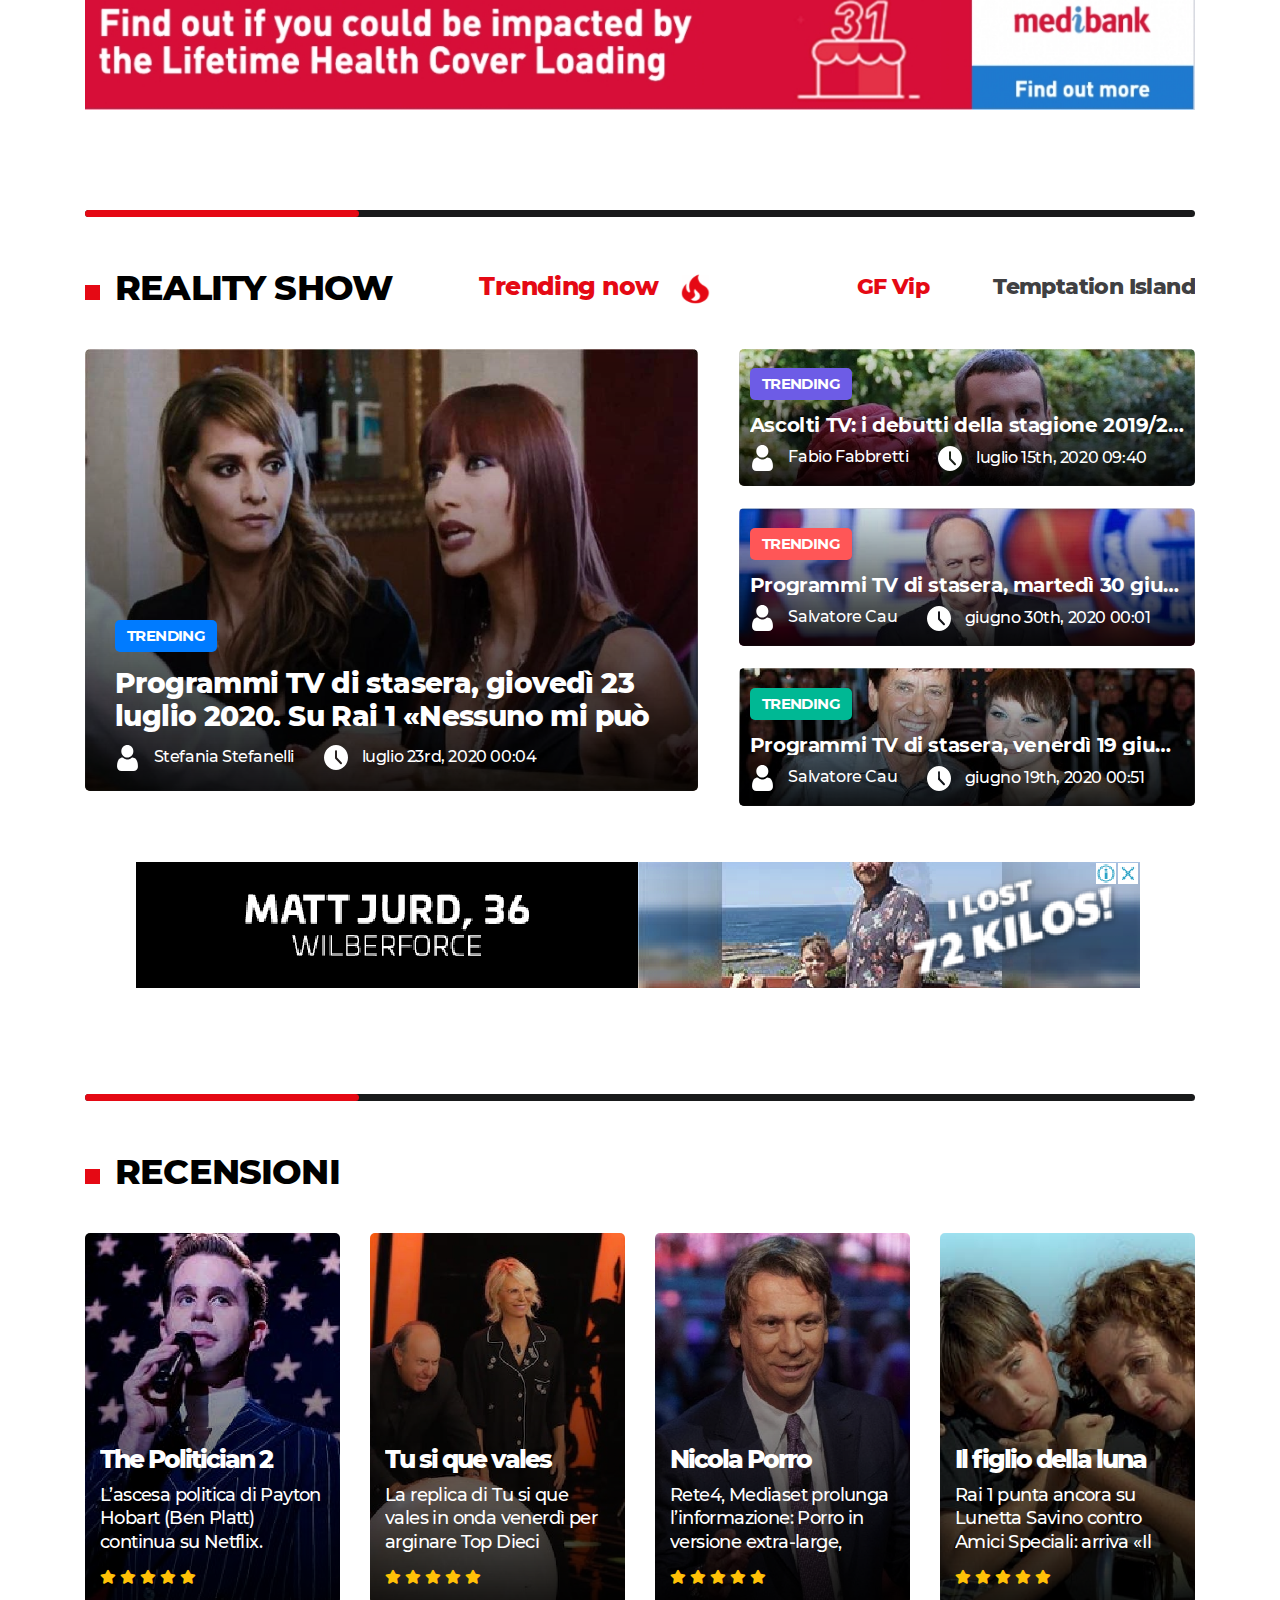
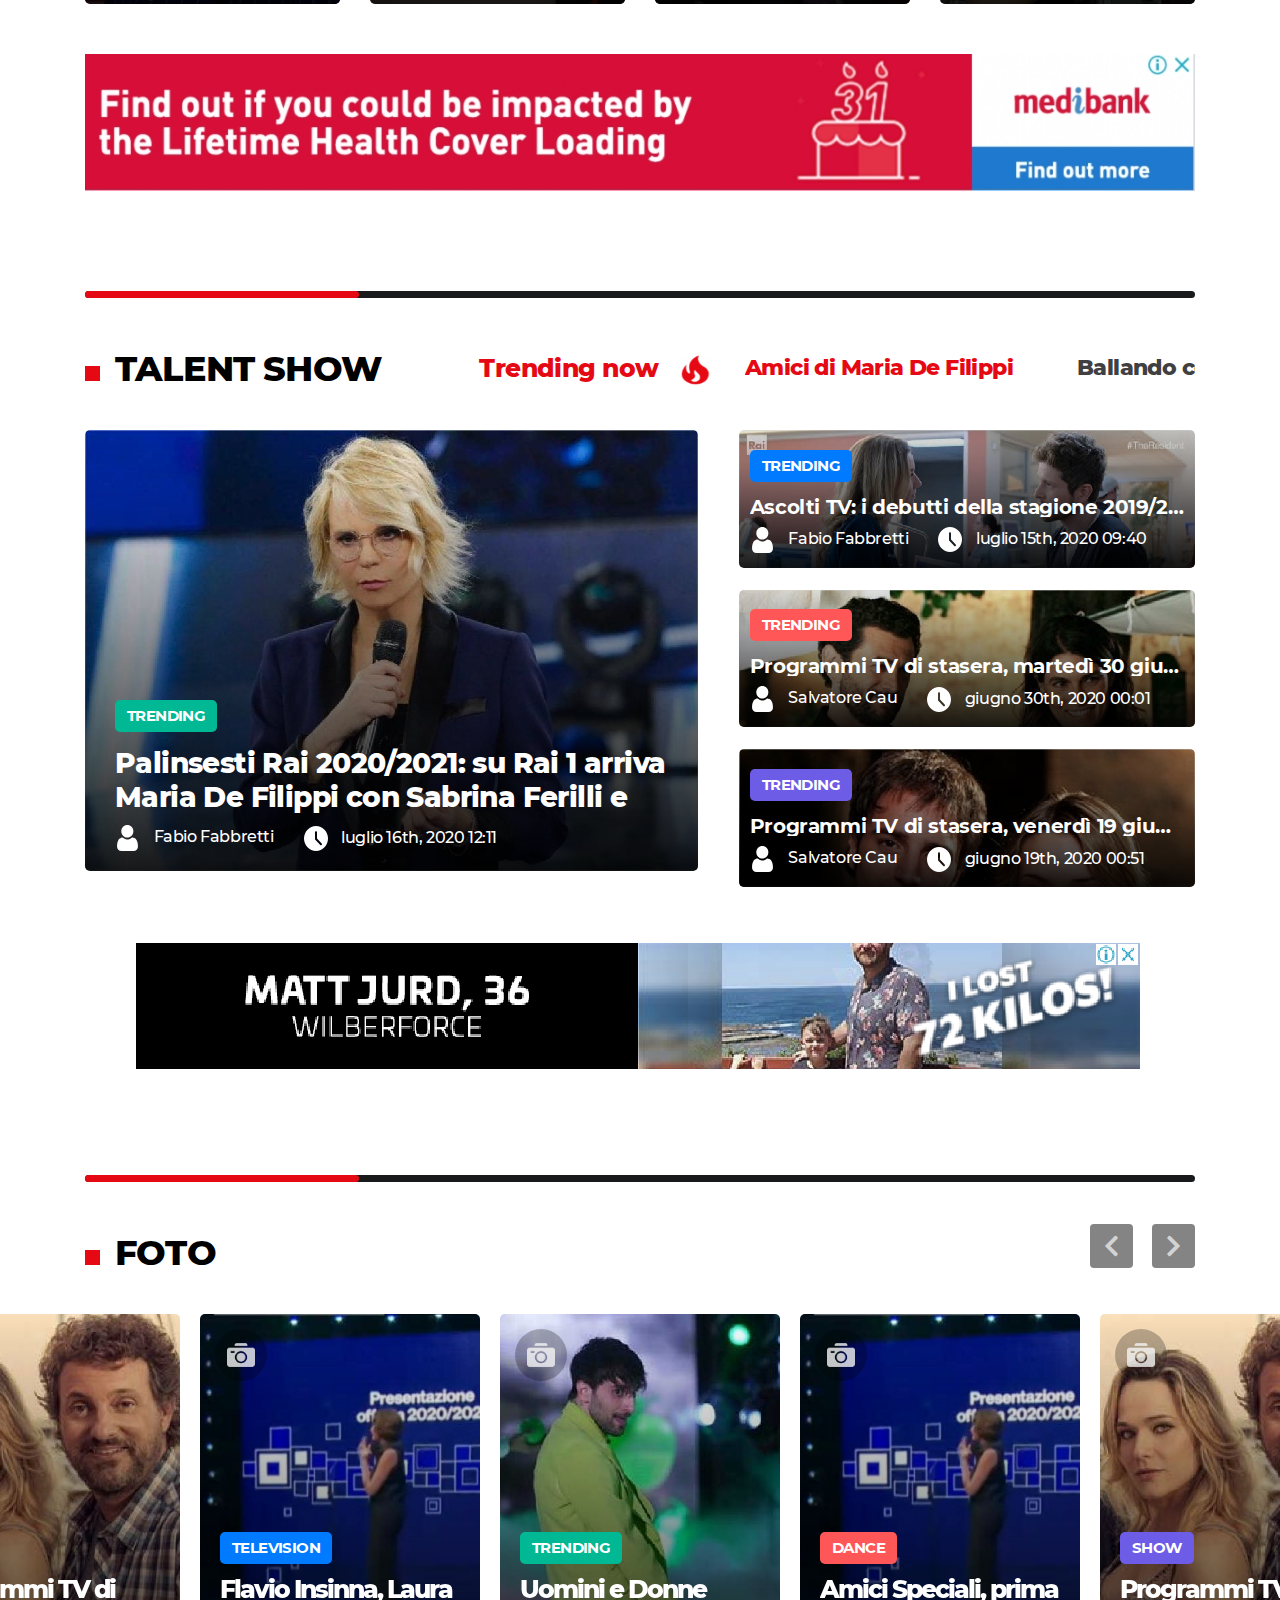
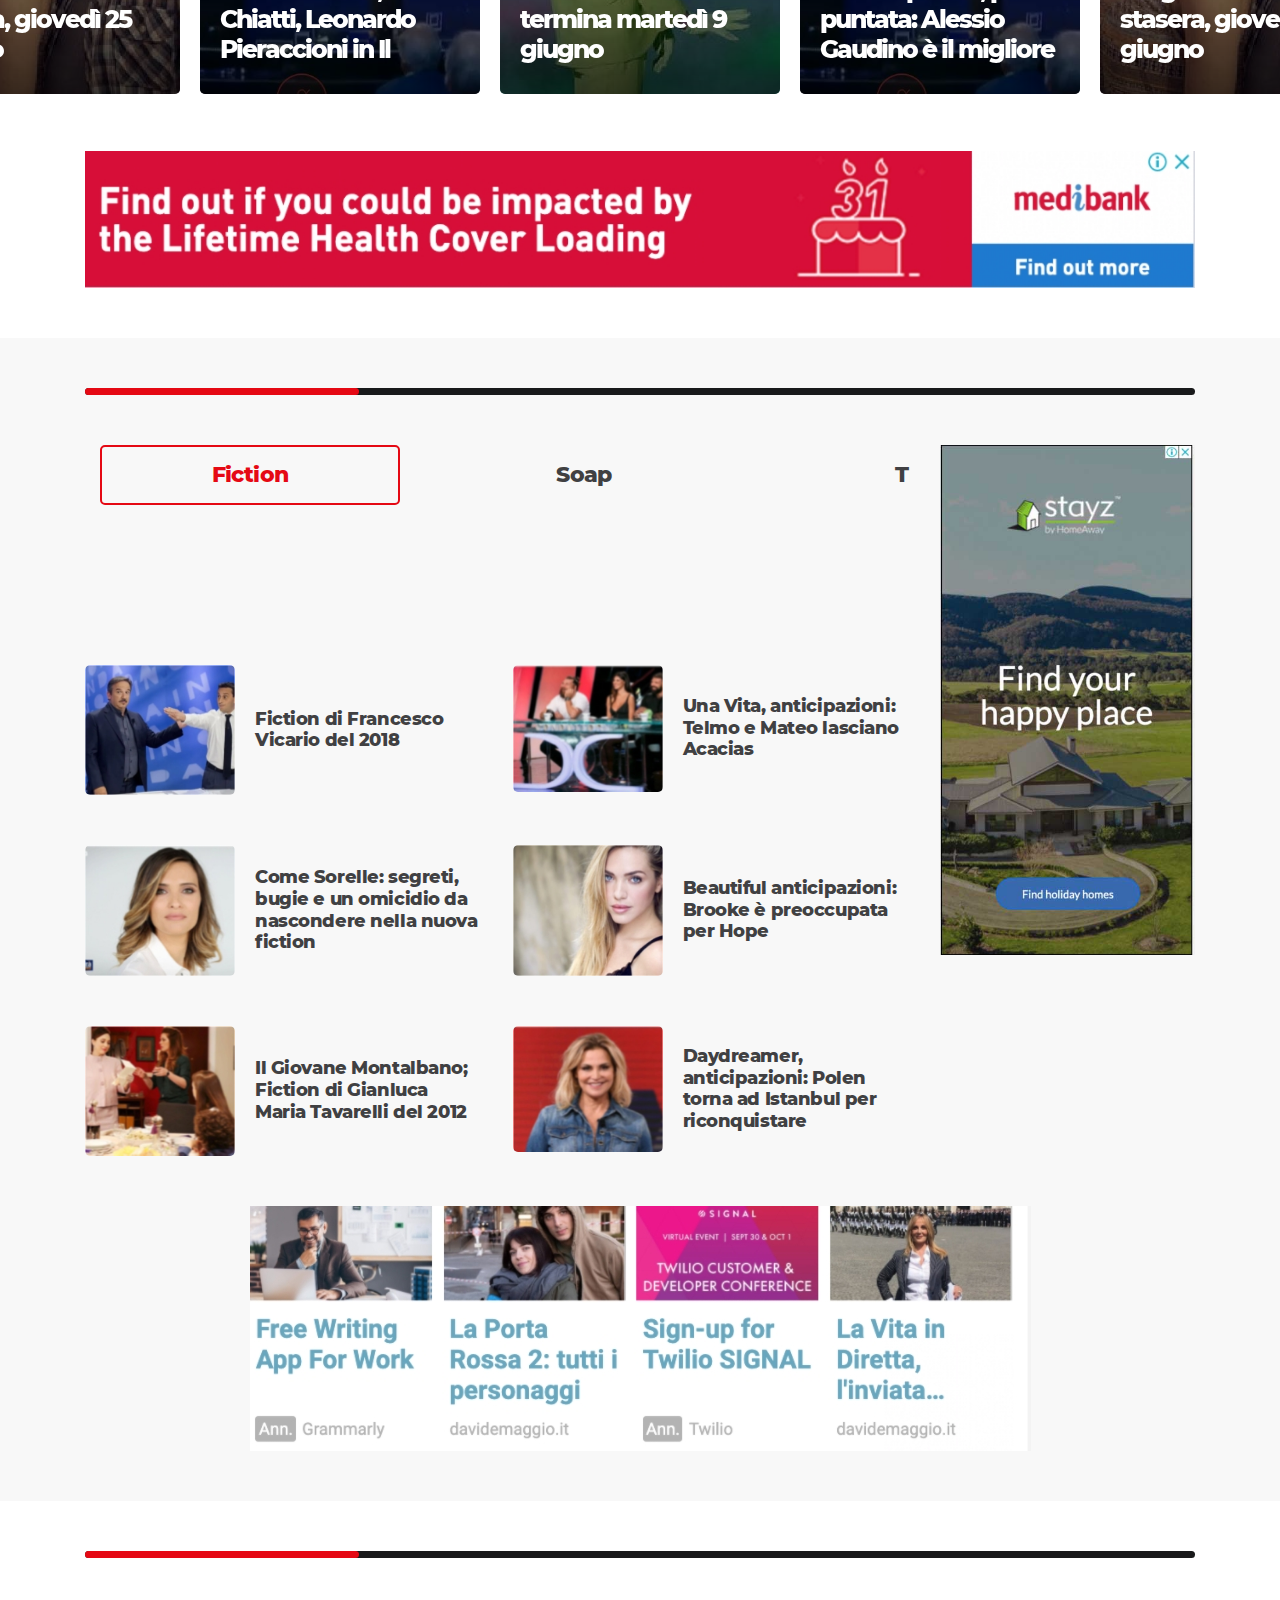
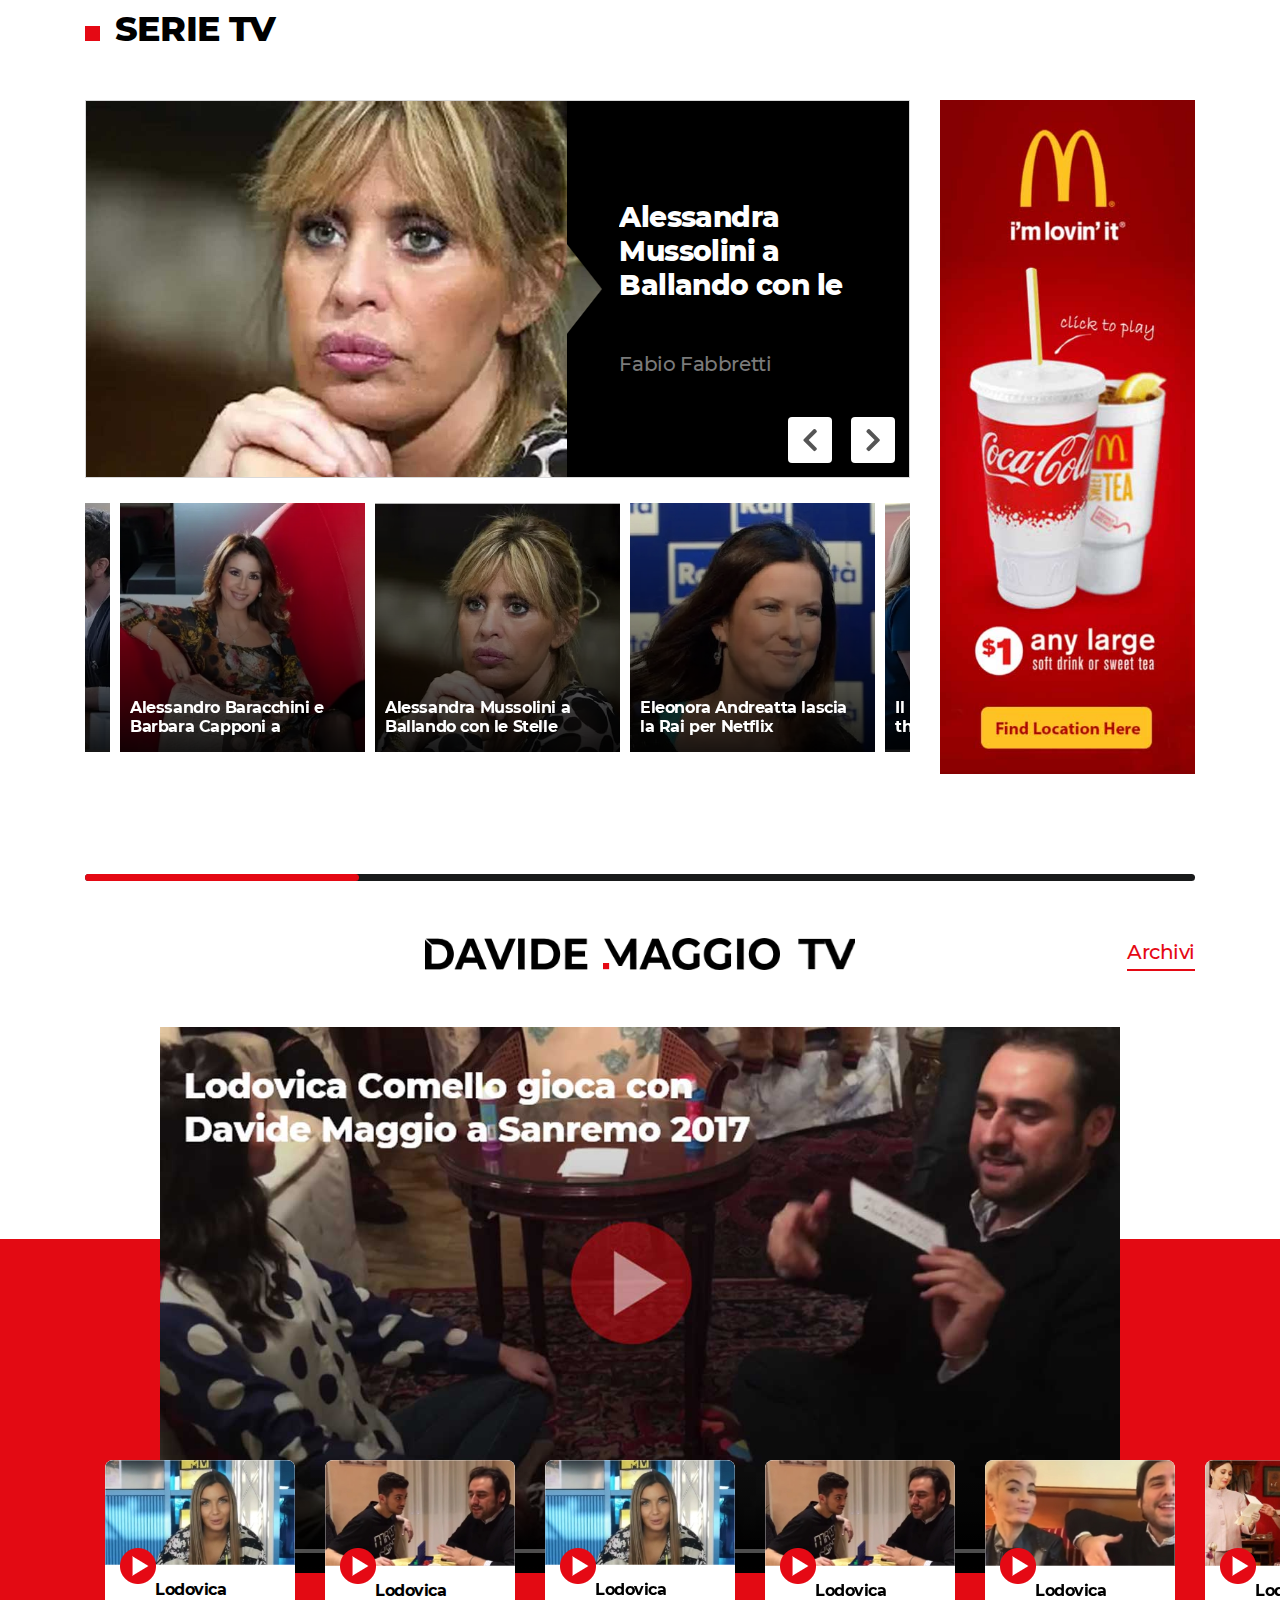
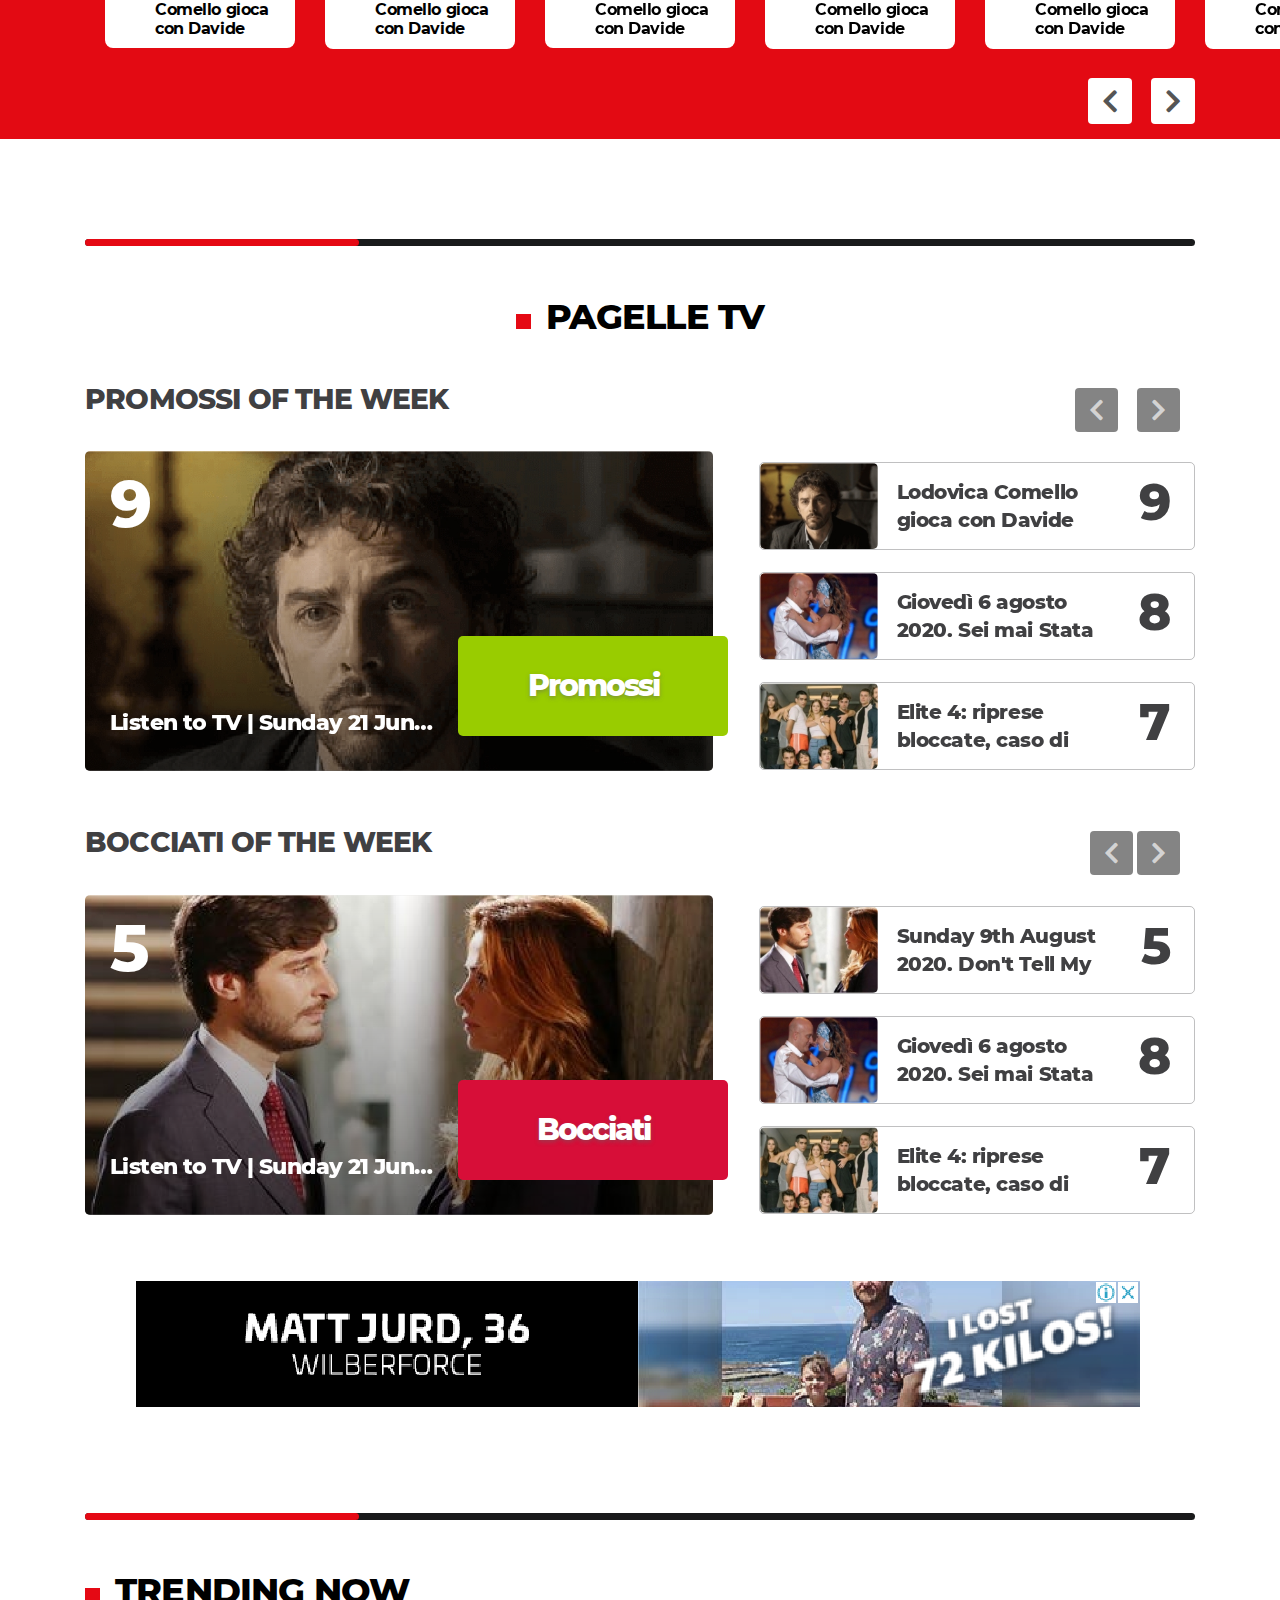
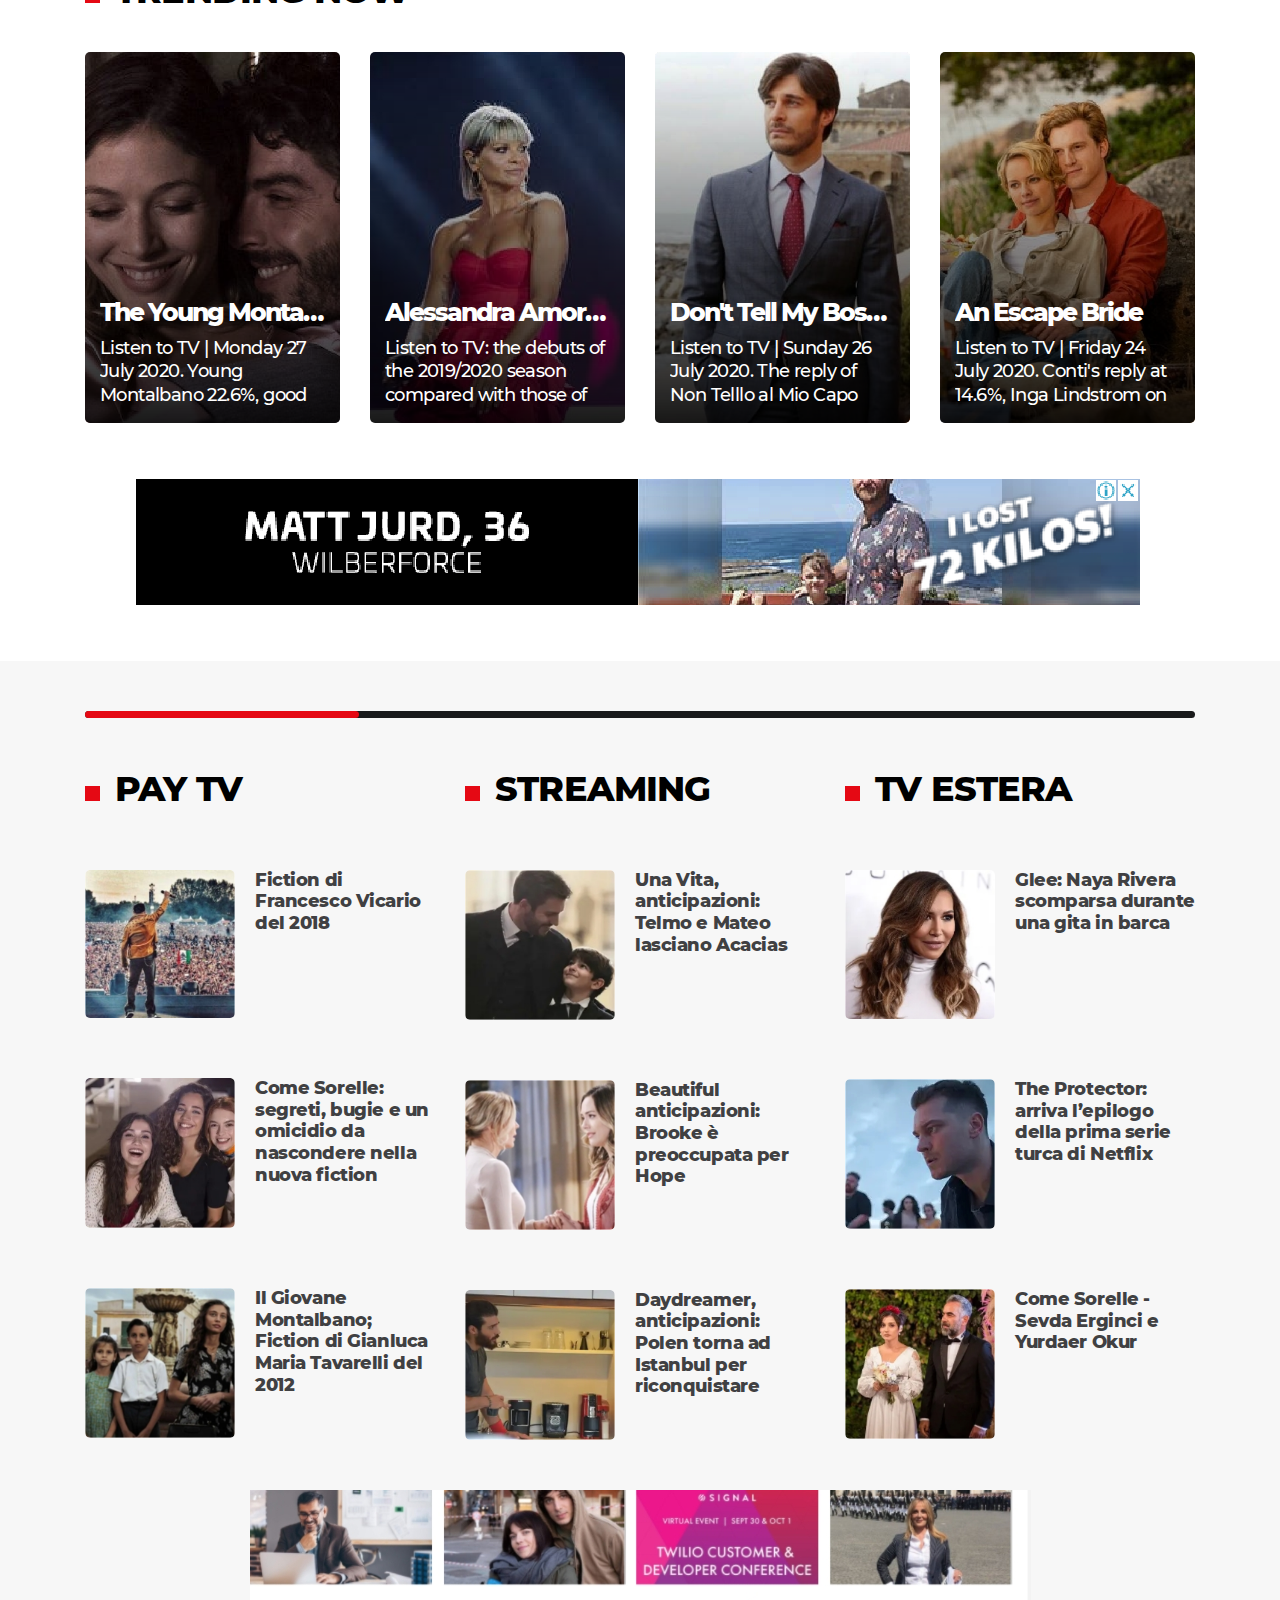
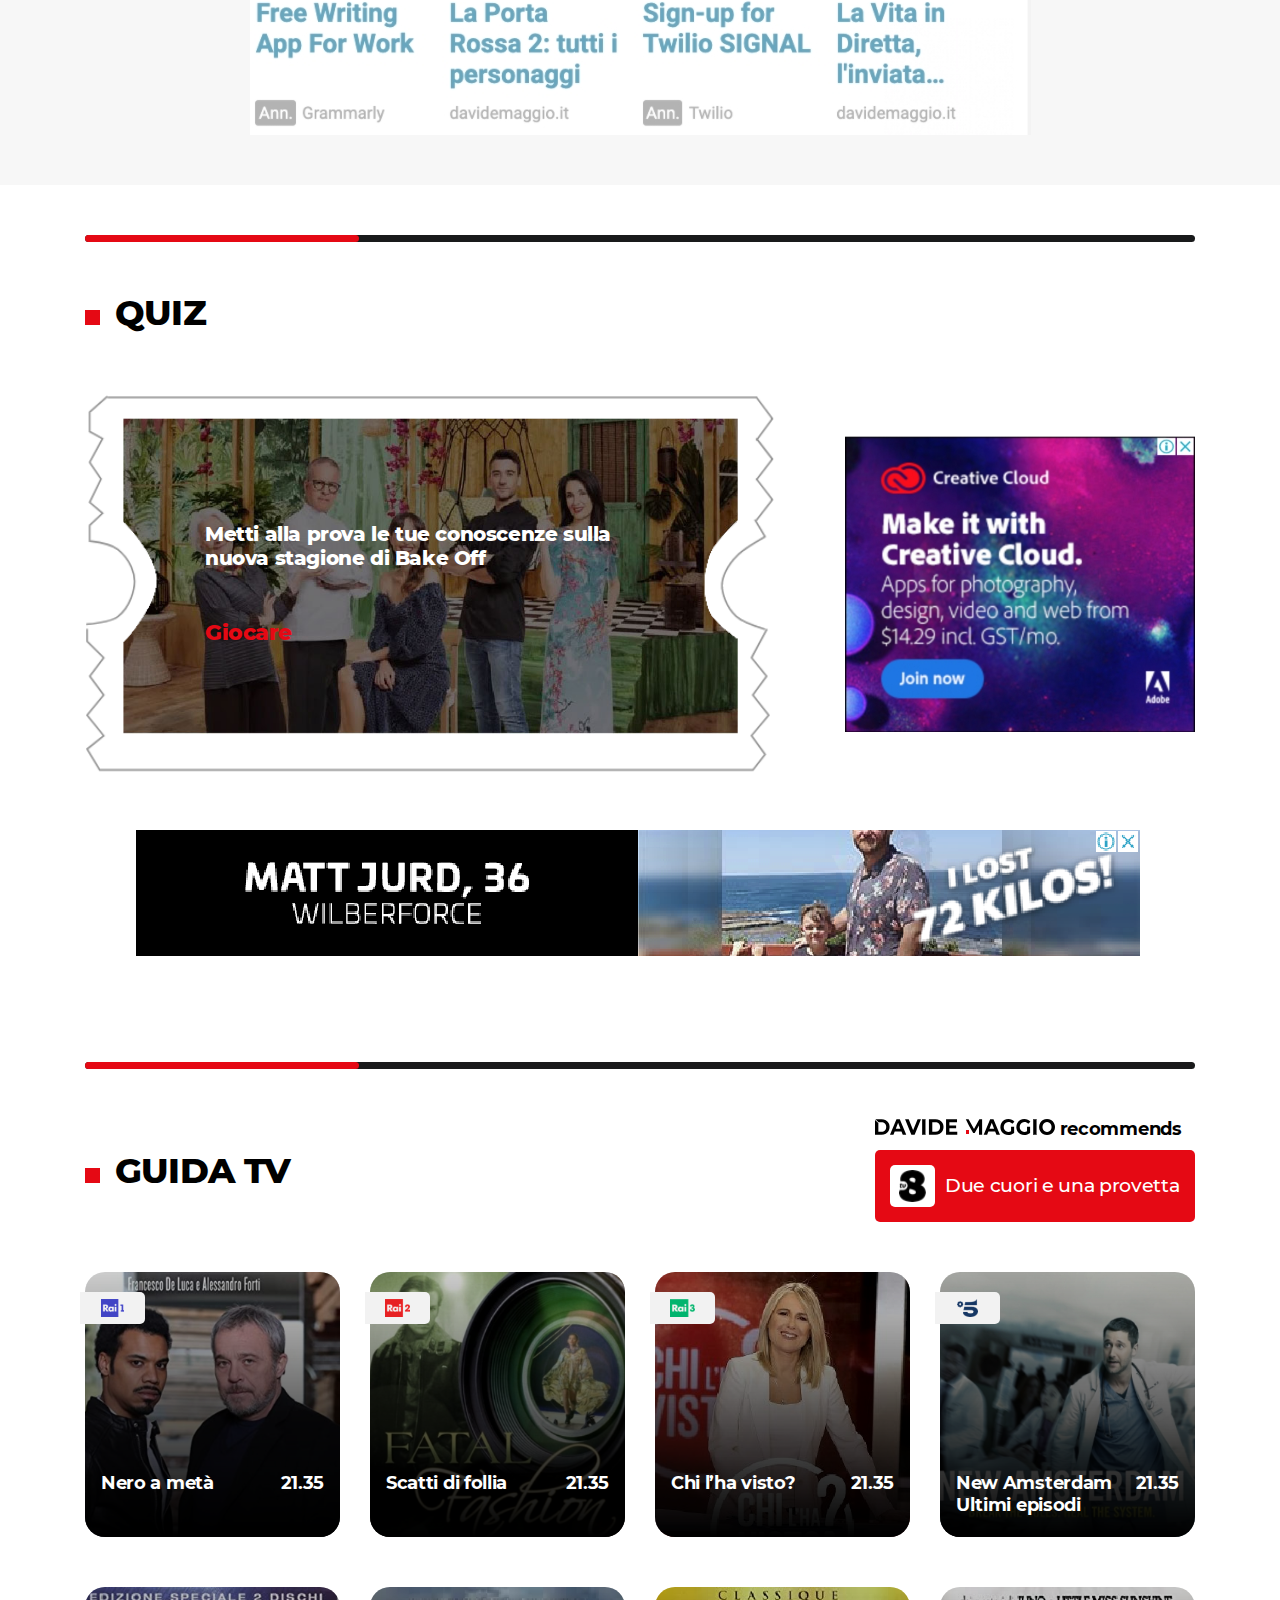
==== commit 1adbd492: "Deleted unwanted code from both pages" ====
--- a/index.html
+++ b/index.html
@@ -1765,42 +1765,42 @@
             <div class="video-slider-outer">
                 <div class="video-main-slider">
                     <div class="slide video-slide">
-                        <video class="video-slide-frame" controls poster="assets/images/video-poster.jpg" id="slide-video" onclick="playPause()">
+                        <video class="video-slide-frame" controls poster="assets/images/video-poster.jpg" id="slide-video">
                             <source src="" type="video/mp4">
                             <source src="" type="video/ogg">
                             Your browser does not support the video tag.
                         </video>
                     </div>
                     <div class="slide video-slide">
-                        <video class="video-slide-frame" controls poster="assets/images/video-poster.jpg" id="slide-video" onclick="playPause()">
+                        <video class="video-slide-frame" controls poster="assets/images/video-poster.jpg" id="slide-video">
                             <source src="" type="video/mp4">
                             <source src="" type="video/ogg">
                             Your browser does not support the video tag.
                         </video>
                     </div>
                     <div class="slide video-slide">
-                        <video class="video-slide-frame" controls poster="assets/images/video-poster.jpg" id="slide-video" onclick="playPause()">
+                        <video class="video-slide-frame" controls poster="assets/images/video-poster.jpg" id="slide-video">
                             <source src="" type="video/mp4">
                             <source src="" type="video/ogg">
                             Your browser does not support the video tag.
                         </video>
                     </div>
                     <div class="slide video-slide">
-                        <video class="video-slide-frame" controls poster="assets/images/video-poster.jpg" id="slide-video" onclick="playPause()">
+                        <video class="video-slide-frame" controls poster="assets/images/video-poster.jpg" id="slide-video">
                             <source src="" type="video/mp4">
                             <source src="" type="video/ogg">
                             Your browser does not support the video tag.
                         </video>
                     </div>
                     <div class="slide video-slide">
-                        <video class="video-slide-frame" controls poster="assets/images/video-poster.jpg" id="slide-video" onclick="playPause()">
+                        <video class="video-slide-frame" controls poster="assets/images/video-poster.jpg" id="slide-video">
                             <source src="" type="video/mp4">
                             <source src="" type="video/ogg">
                             Your browser does not support the video tag.
                         </video>
                     </div>
                     <div class="slide video-slide">
-                        <video class="video-slide-frame" controls poster="assets/images/video-poster.jpg" id="slide-video" onclick="playPause()">
+                        <video class="video-slide-frame" controls poster="assets/images/video-poster.jpg" id="slide-video">
                             <source src="" type="video/mp4">
                             <source src="" type="video/ogg">
                             Your browser does not support the video tag.
--- a/assets/css/style.css
+++ b/assets/css/style.css
@@ -2502,6 +2502,7 @@
     width: 73%;
     position: relative;
     padding: 15px;
+    cursor: pointer;
 }
 
 .pagelle-small-slide-inner .pagelle-small-content-part h4 {
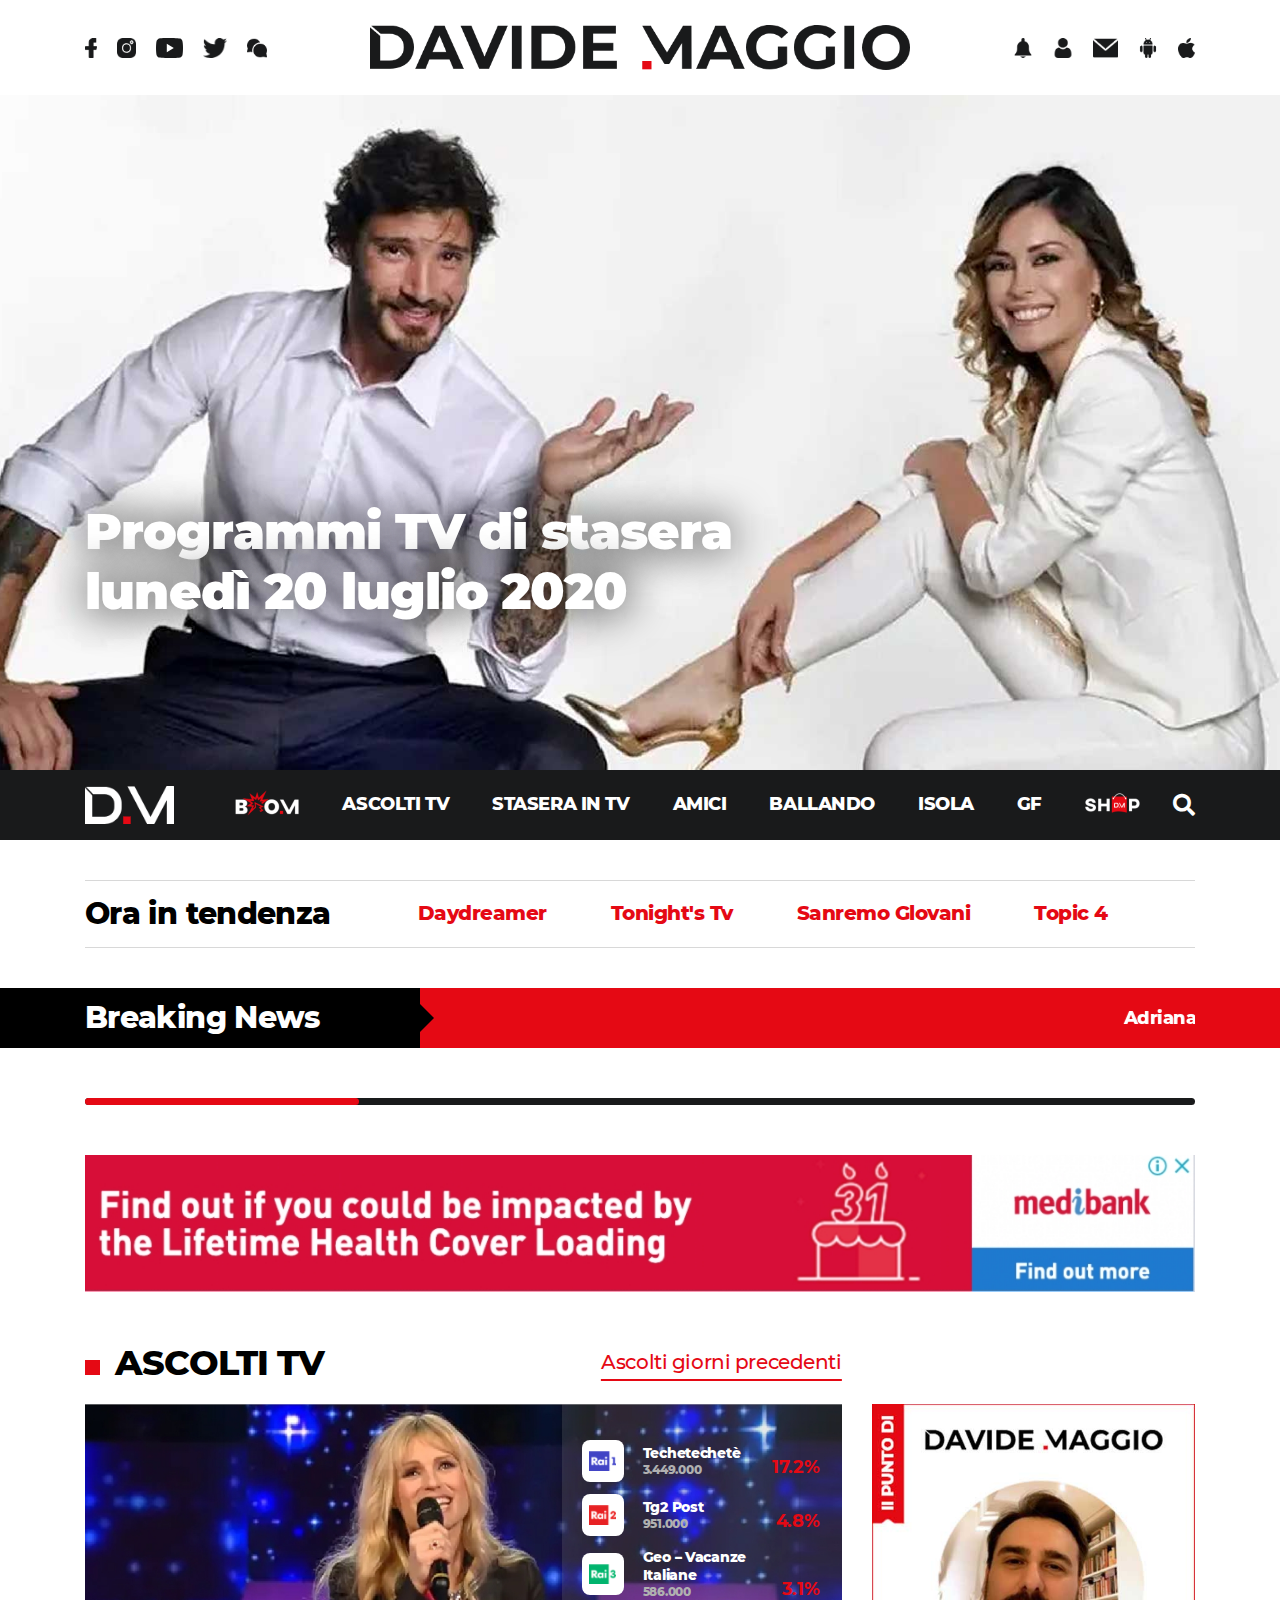
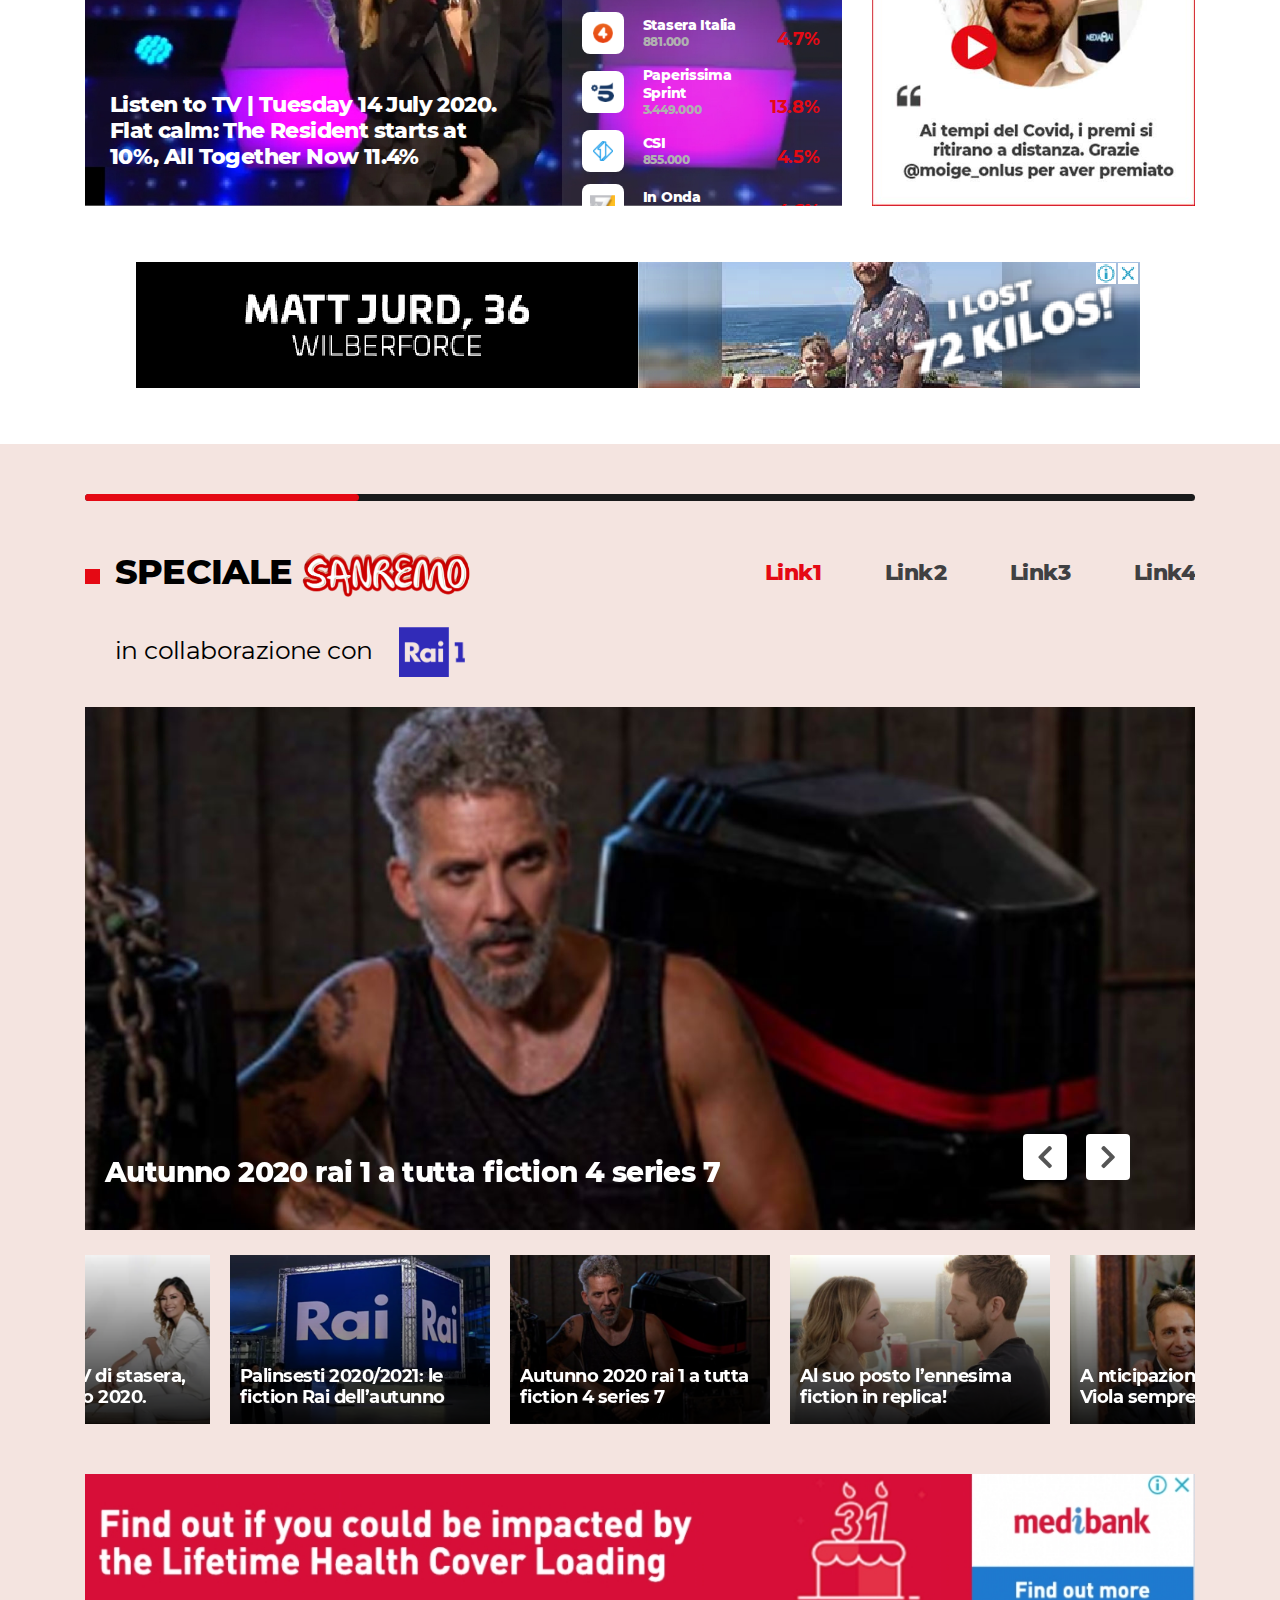
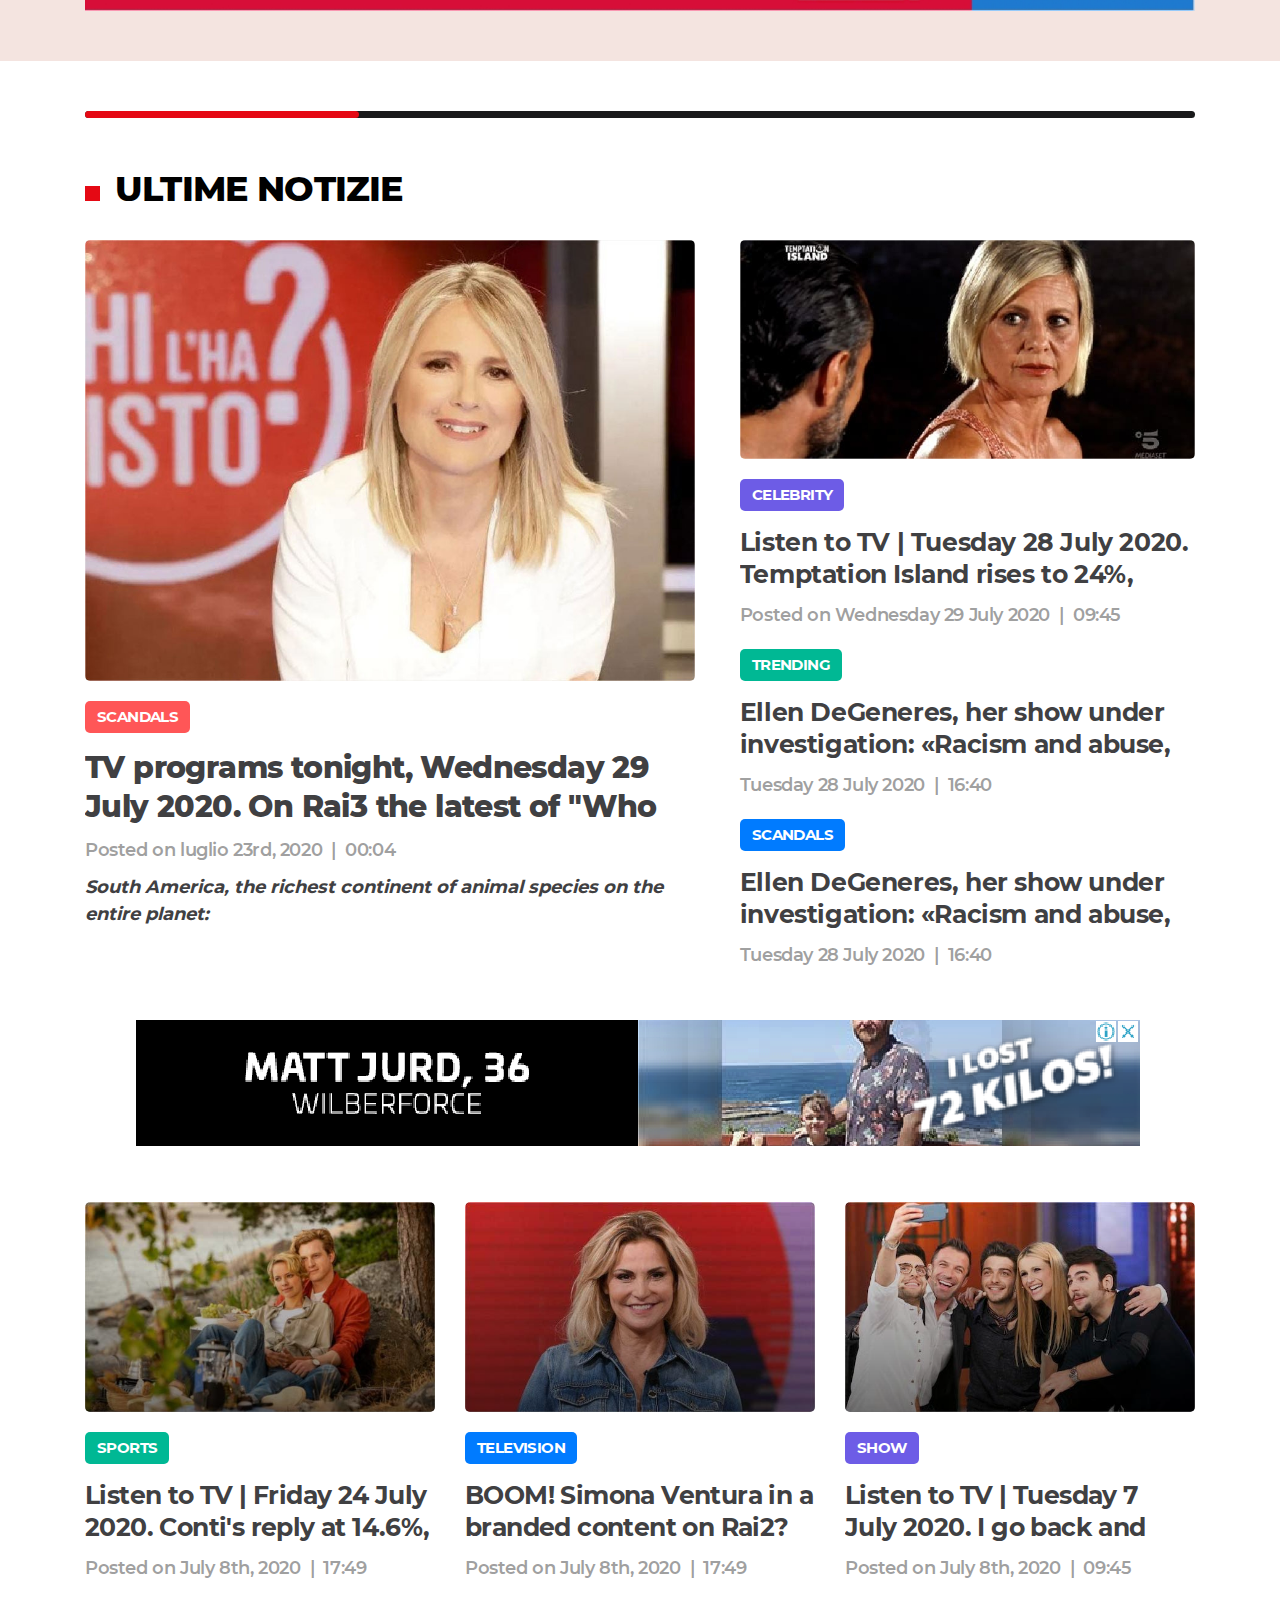
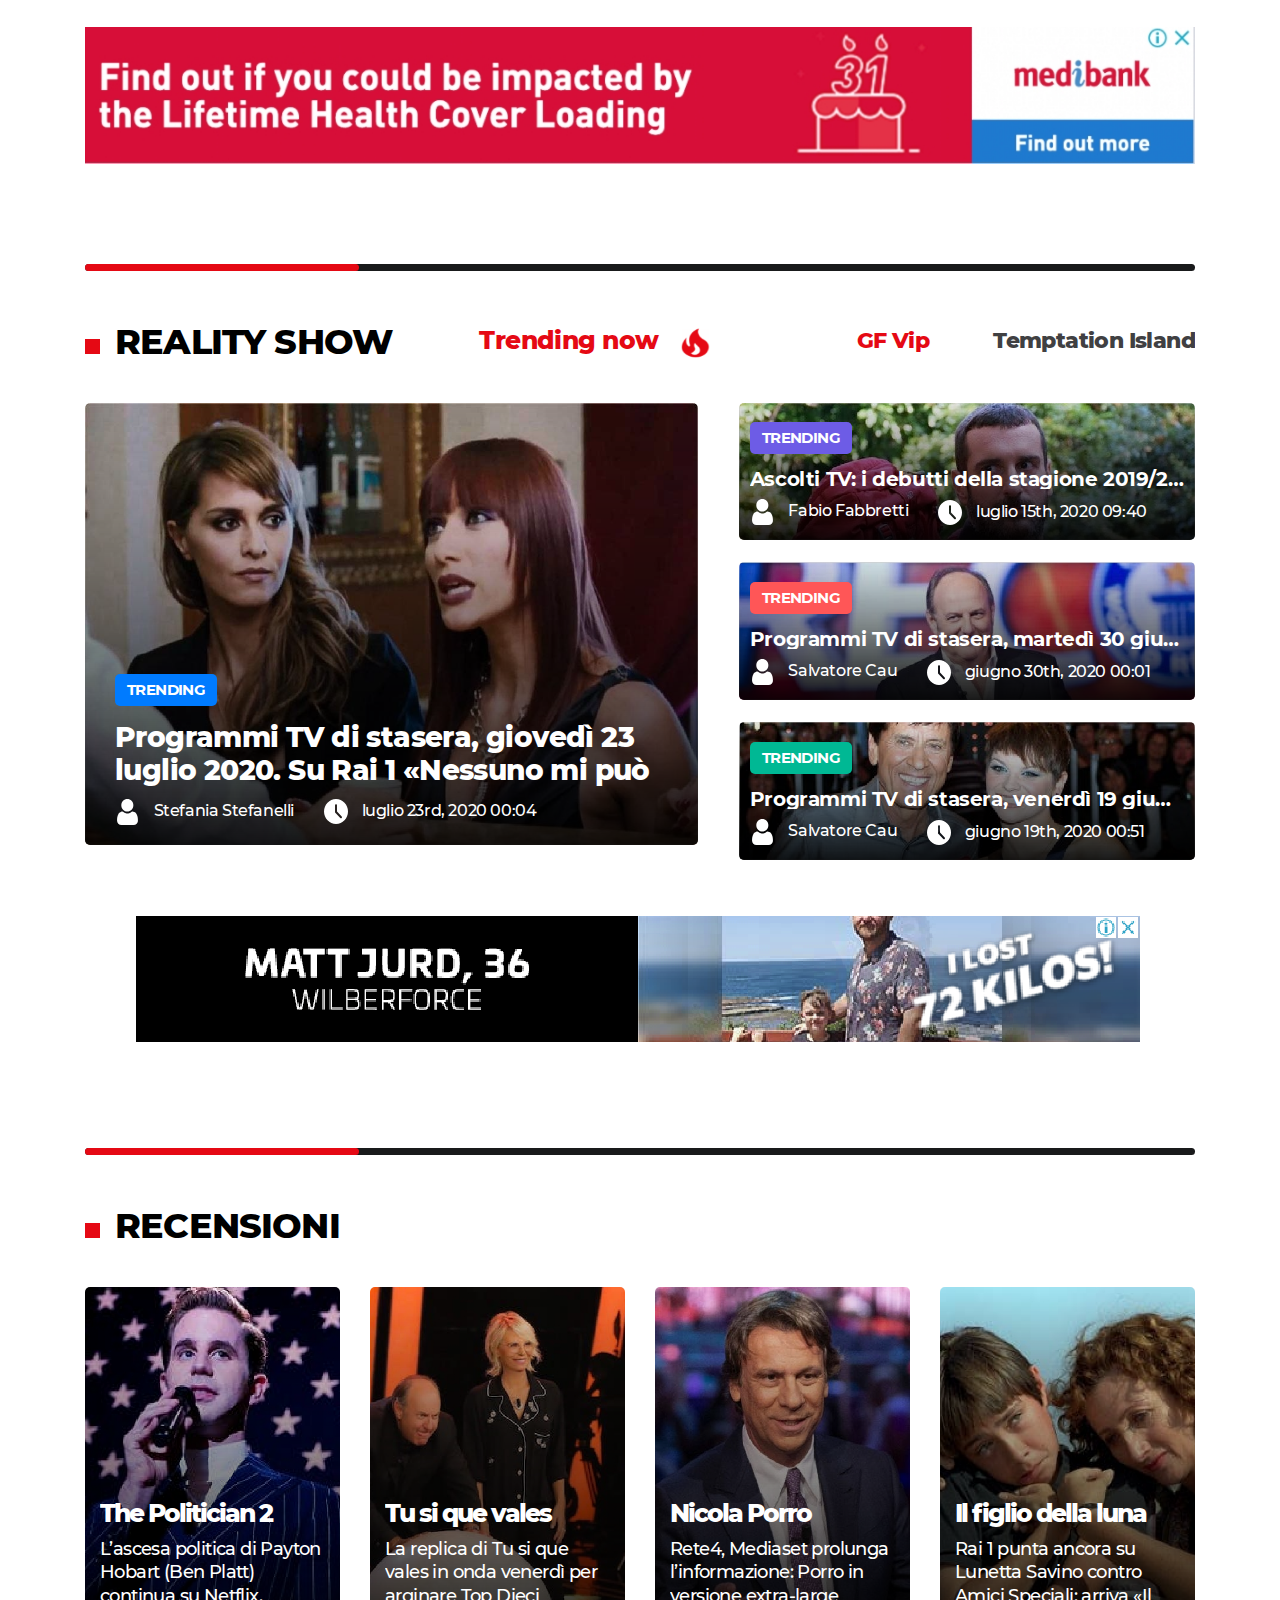
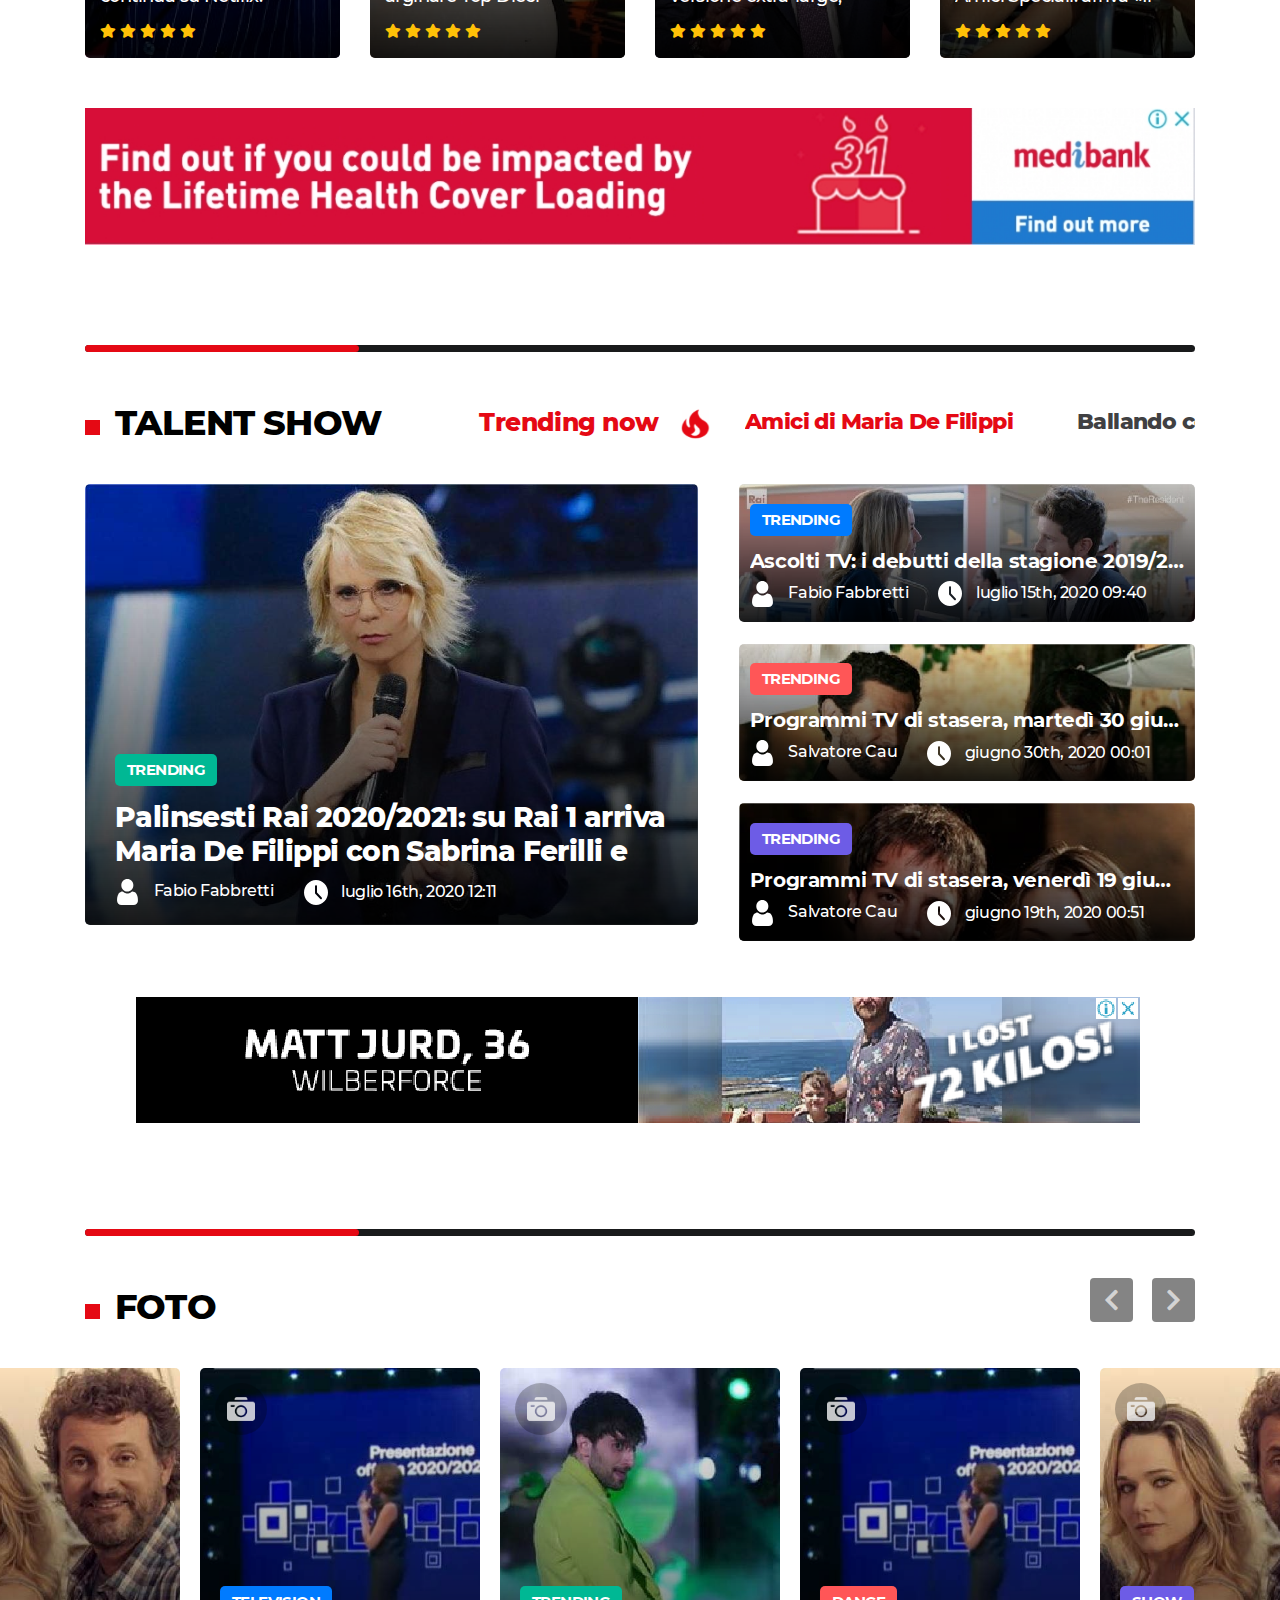
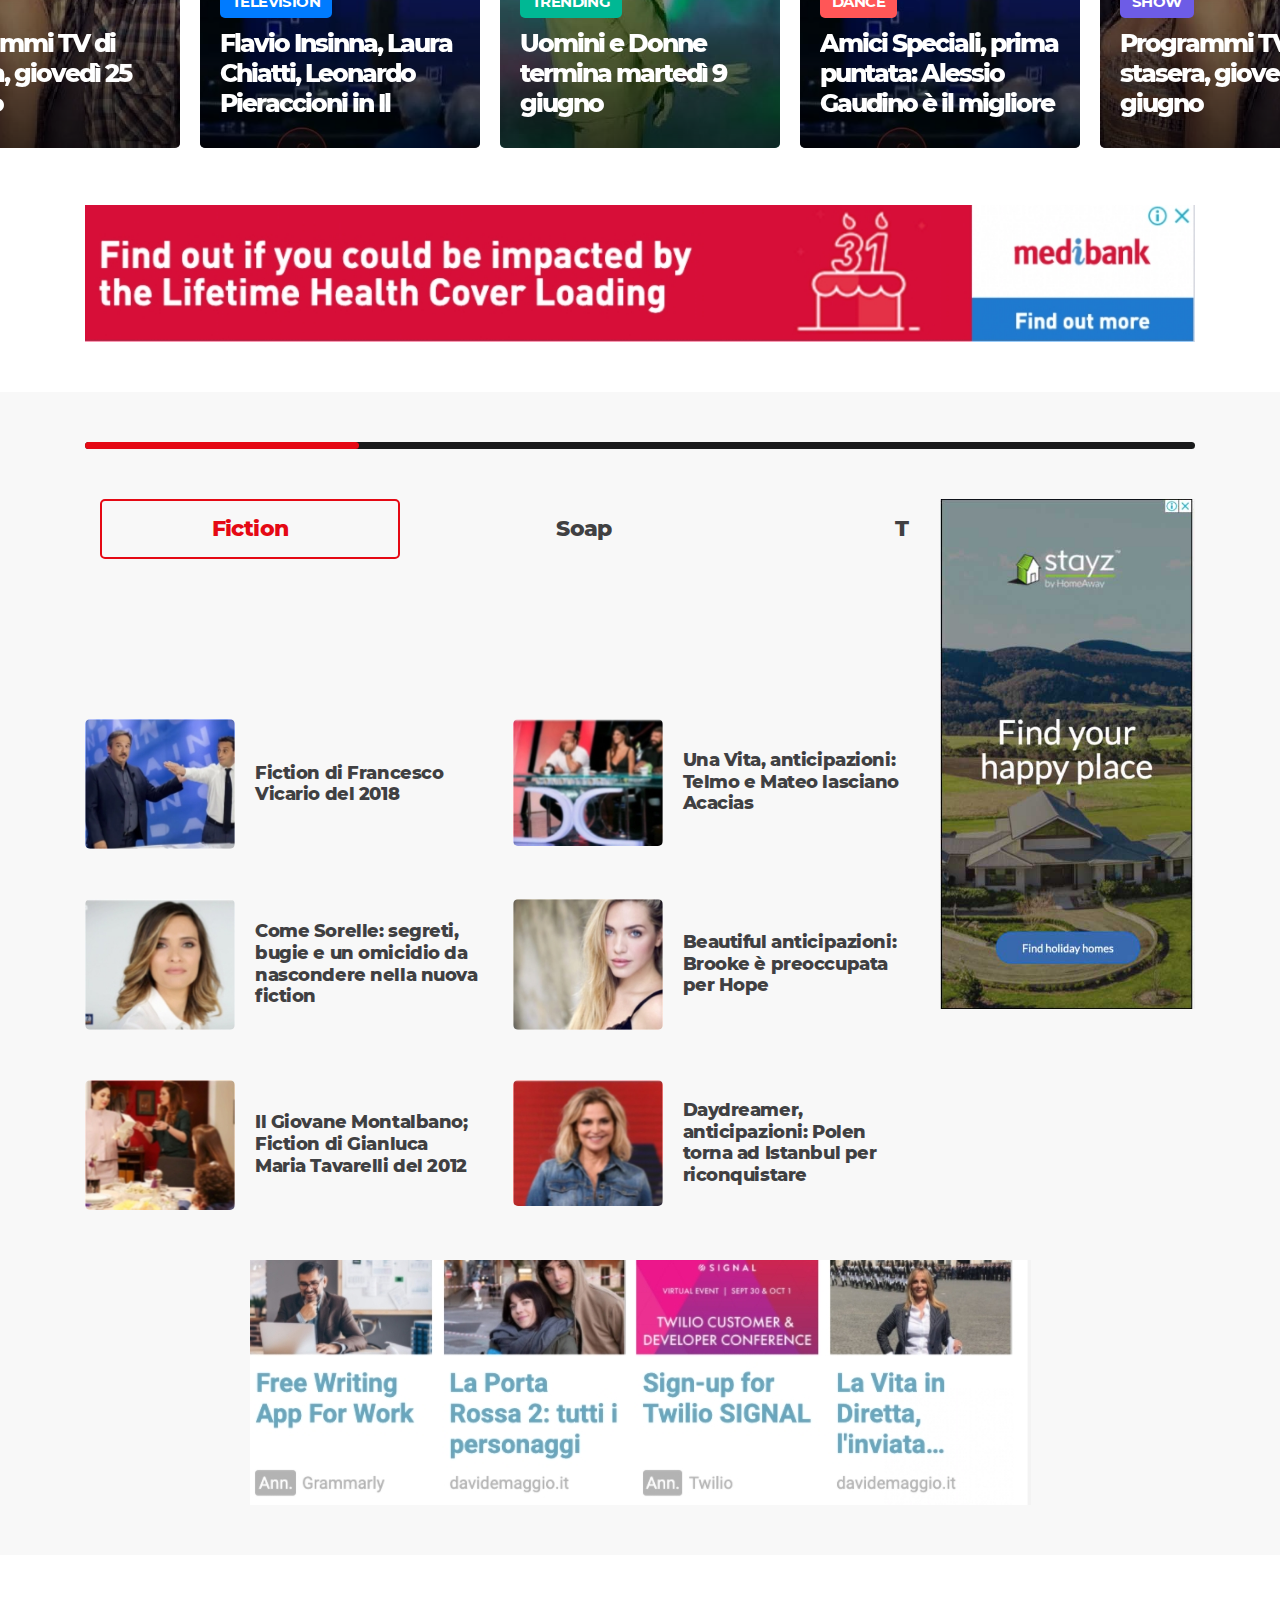
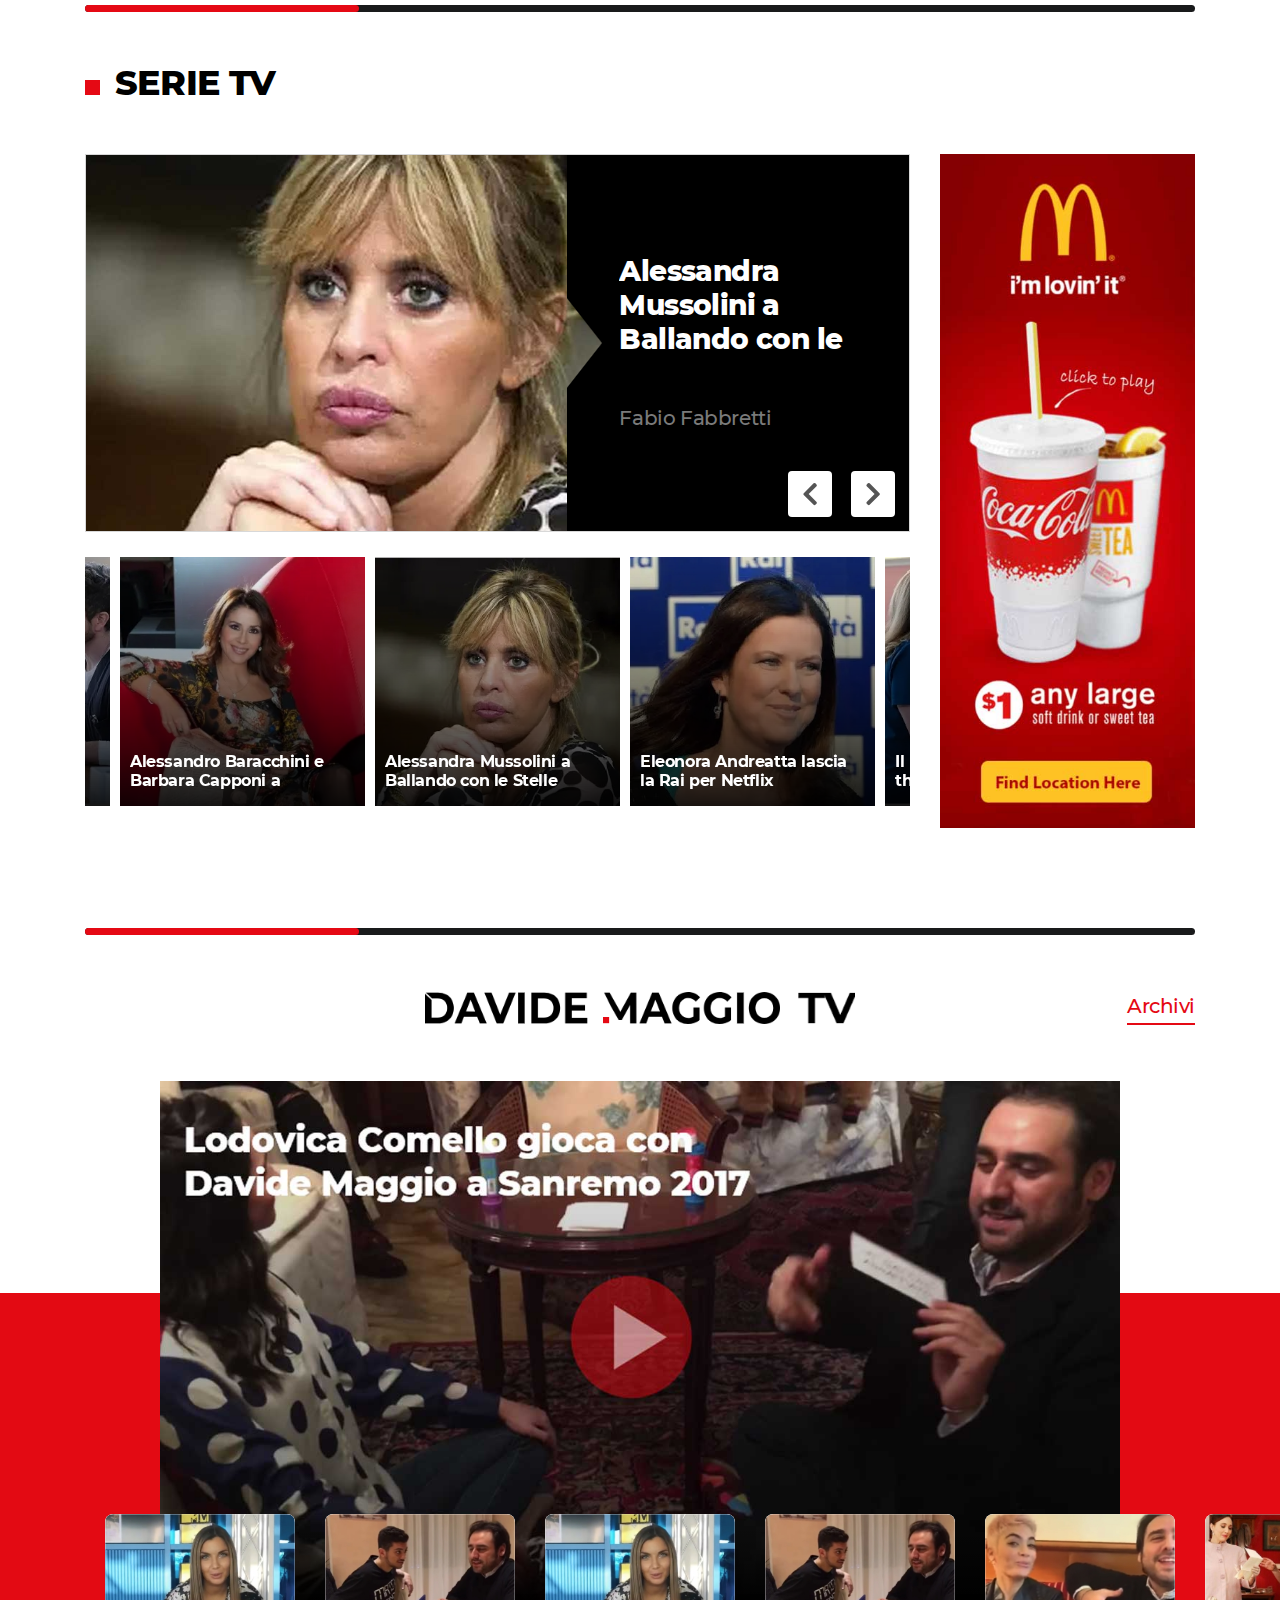
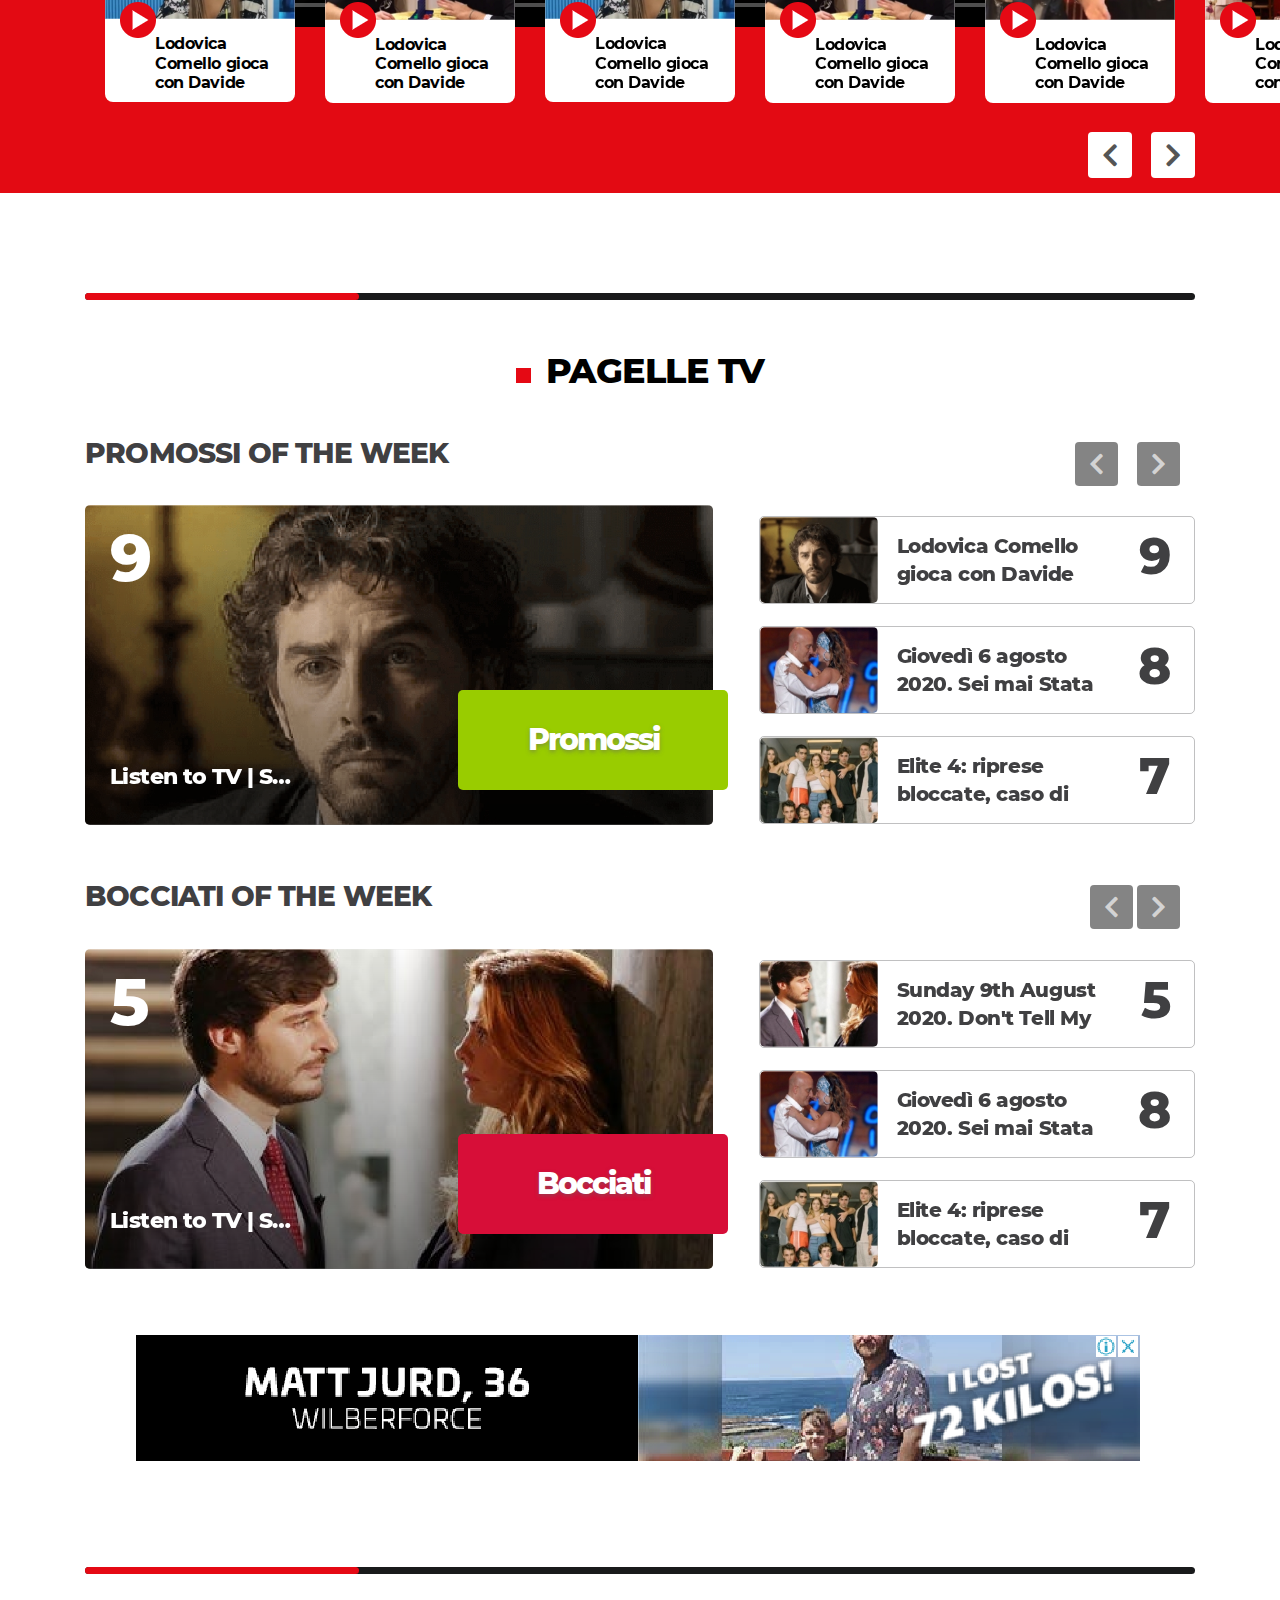
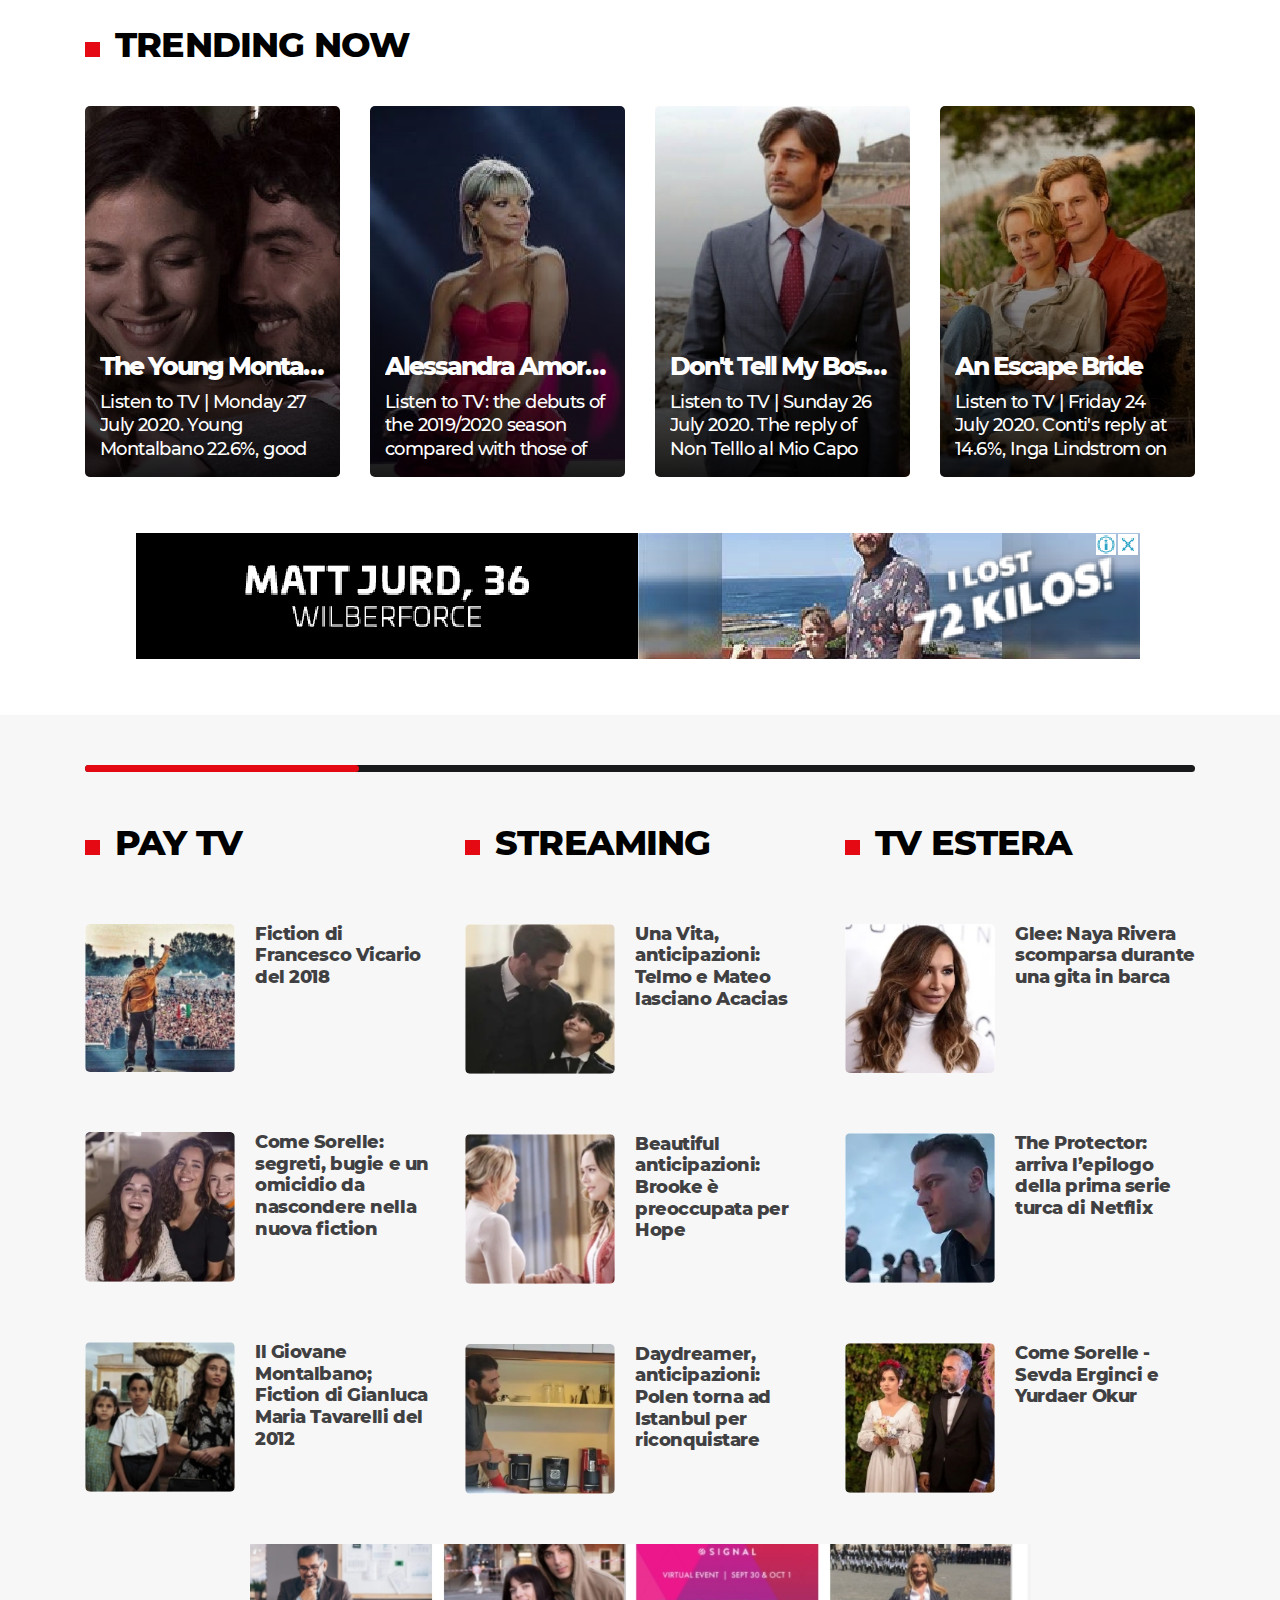
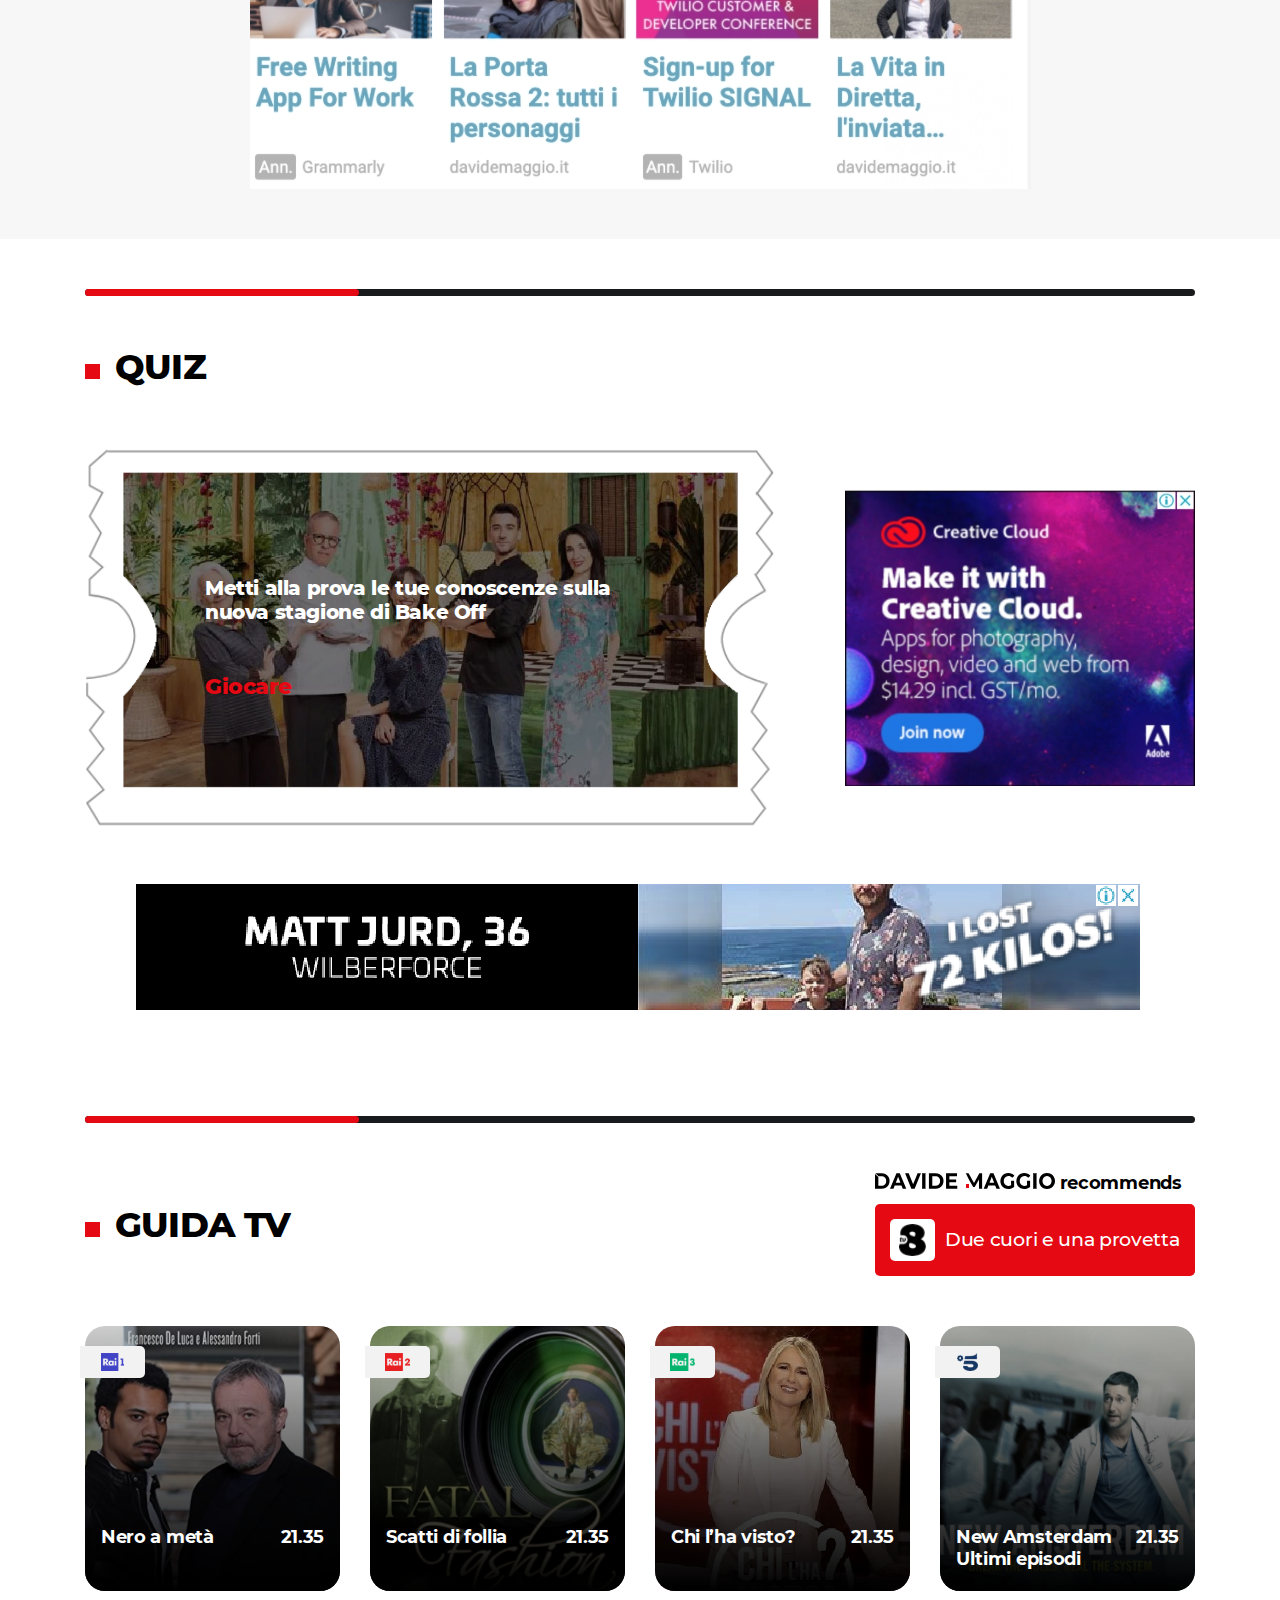
==== commit 4db554e0: "updated header anf footer as per new design" ====
--- a/index.html
+++ b/index.html
@@ -17,7 +17,7 @@
             <div class="row">
                 <div class="col-12">
                     <div class="row align-items-center">
-                        <div class="col-4 col-md-3 display-none-mobile">
+                        <div class="col-12 col-md-3">
                             <ul class="top-social-list">
                                 <li>
                                     <a href="javascript:void(0)"><img class="fb-top-icon" src="assets/images/top-f-icon.png" alt="Facebook"></a>
@@ -41,7 +41,7 @@
                                 <a href="index.html"><img class="dm-top-logo" src="assets/images/dm-logo01.png" alt="Davide Maggio"></a>
                             </span>
                         </div>
-                        <div class="col-4 col-md-3 display-none-mobile">
+                        <div class="col-12 col-md-3">
                             <ul class="top-link-list">
                                 <li>
                                     <a href="javascript:void(0)"><img class="nf-top-icon" src="assets/images/top-b-icon.png" alt="Notification Icon"></a>
@@ -66,7 +66,6 @@
         </div>
     </header>
     <section class="top-hero-banner">
-        <div class="home-banner-shadow"></div>
         <div class="banner-inner-text">
             <div class="container">
                 <div class="row">
@@ -97,9 +96,6 @@
                                         <a class="nav-link" href="boom.html"><img class="boom-menu-icon" src="assets/images/boom-logo.png" alt=""></a>
                                     </li>
                                     <li class="nav-item">
-                                        <a class="nav-link" href="javascript:void(0)"><img class="shop-menu-icon" src="assets/images/shop-menu-logo.png" alt=""></a>
-                                    </li>
-                                    <li class="nav-item active">
                                         <a class="nav-link" href="javascript:void(0)">Ascolti TV</a>
                                     </li>
                                     <li class="nav-item">
@@ -116,6 +112,9 @@
                                     </li>
                                     <li class="nav-item">
                                         <a class="nav-link" href="javascript:void(0)">GF</a>
+                                    </li>
+                                    <li class="nav-item">
+                                        <a class="nav-link" href="javascript:void(0)"><img class="shop-menu-icon" src="assets/images/shop-menu-logo.png" alt=""></a>
                                     </li>
                                 </ul>
                                 <form class="form-inline">
@@ -2479,35 +2478,37 @@
         <div class="container">
             <div class="row">
                 <div class="col-12">
-                    <ul class="footer-logo-line">
-                        <li class="dm-footer-logo">
+                    <div class="footer-top-row">
+                        <div class="footer-main-logo">
                             <a href="index.html"><img class="footer-dm-img" src="assets/images/footer-dm-logo.png" alt="Davide Maggio"></a>
-                        </li>
-                        <li>
-                            <a href="javascript:void(0)"><img class="fb-icon-footer" src="assets/images/footer-f-logo.png" alt="Facebook"></a>
-                        </li>
-                        <li>
-                            <a href="javascript:void(0)"><img class="ig-icon-footer" src="assets/images/footer-in-logo.png" alt="InGram"></a>
-                        </li>
-                        <li>
-                            <a href="javascript:void(0)"><img class="yt-icon-footer" src="assets/images/footer-y-logo.png" alt="YouTube"></a>
-                        </li>
-                        <li>
-                            <a href="javascript:void(0)"><img class="tw-icon-footer" src="assets/images/footer-t-logo.png" alt="Twitter"></a>
-                        </li>
-                        <li>
-                            <a href="javascript:void(0)"><img class="wc-icon-footer" src="assets/images/footer-c-logo.png" alt="WeChat"></a>
-                        </li>
-                        <li>
-                            <a href="javascript:void(0)"><img class="an-icon-footer" src="assets/images/footer-a-logo.png" alt="Android Icon"></a>
-                        </li>
-                        <li>
-                            <a href="javascript:void(0)"><img class="ios-icon-footer" src="assets/images/footer-apple-logo.png" alt="iOS Icon"></a>
-                        </li>
-                    </ul>
+                        </div>
+                        <ul class="footer-logo-line">
+                            <li>
+                                <a href="javascript:void(0)"><img class="fb-icon-footer" src="assets/images/footer-f-logo.png" alt="Facebook"></a>
+                            </li>
+                            <li>
+                                <a href="javascript:void(0)"><img class="ig-icon-footer" src="assets/images/footer-in-logo.png" alt="InGram"></a>
+                            </li>
+                            <li>
+                                <a href="javascript:void(0)"><img class="yt-icon-footer" src="assets/images/footer-y-logo.png" alt="YouTube"></a>
+                            </li>
+                            <li>
+                                <a href="javascript:void(0)"><img class="tw-icon-footer" src="assets/images/footer-t-logo.png" alt="Twitter"></a>
+                            </li>
+                            <li>
+                                <a href="javascript:void(0)"><img class="wc-icon-footer" src="assets/images/footer-c-logo.png" alt="WeChat"></a>
+                            </li>
+                            <li>
+                                <a href="javascript:void(0)"><img class="an-icon-footer" src="assets/images/footer-a-logo.png" alt="Android Icon"></a>
+                            </li>
+                            <li>
+                                <a href="javascript:void(0)"><img class="ios-icon-footer" src="assets/images/footer-apple-logo.png" alt="iOS Icon"></a>
+                            </li>
+                        </ul>
+                    </div>
                     <ul class="row footer-menu">
                         <li>
-                            <a href="javascript:void(0)">Davide Maggio, chi è</a>
+                            <a href="javascript:void(0)">Davide Maggio</a>
                         </li>
                         <li>
                             <a href="javascript:void(0)">Redazione</a>
@@ -2523,26 +2524,38 @@
                         </li>
                     </ul>
                     <div class="footer-address-box">
-                        <div class="row justify-content">
-                            <div class="col-12 col-sm-6 col-md-5 col-lg-5 footer-address-left">
-                                <p>
-                                    DavideMaggio.it è una testata<br> registrata al Tribunale di<br> Milano n.29/17<br> Licenza SIAE 4776/I/4441<br> N° ROC 26997
-                                </p>
-                            </div>
-                            <div class="col-md-2 col-lg-2 footer-media-center d-none d-md-block">
+                        <div class="row">
+                            <div class="col-12 footer-address-content">
+                                <p>DavideMaggio.it è una testata giornalistica registrata al Tribunale di Milano n.29/17<img class="small-bottom-dot" src="assets/images/small-red-dot.png" alt="Dot Icon">Licenza SIAE 4776/I/4441<img class="small-bottom-dot"
+                                        src="assets/images/small-red-dot.png" alt="Dot Icon">N° ROC 26997</p>
+                            </div>
+                            <div class="col-12 footer-media-logo">
                                 <p>
                                     <a href="javascript:void(0)"><img src="assets/images/footer-media-ai-logo.png" alt=""></a>
                                 </p>
                             </div>
-                            <div class="col-12 col-sm-6 col-md-5 col-lg-5 footer-address-right">
-                                <p>
-                                    &copy; 2006-2020 mediaMai srl<br> viale Mazzini 114/A - 00195 Roma ||<br> Capitale Sociale: Euro 200.000 i.v.<br> C.F. P.Iva e R.I.: 13614301003<br> REA RM-1461309
-                                </p>
-                            </div>
-                            <div class="col-12 footer-media-center d-block d-md-none">
-                                <p>
-                                    <a href="javascript:void(0)"><img src="assets/images/footer-media-ai-logo.png" alt=""></a>
-                                </p>
+                            <div class="col-12 footer-address-content">
+                                <p>&copy; © 2006-2020 mediaMai srl viale Mazzini 114/A - 00195 Roma<br> Capitale Sociale: Euro 200.000 i.v.<img class="small-bottom-dot" src="assets/images/small-red-dot.png" alt="Dot Icon">C.F. P.Iva e R.I.: 13614301003
+                                    <img class="small-bottom-dot" src="assets/images/small-red-dot.png" alt="Dot Icon">REA RM-1461309</p>
+                            </div>
+                            <div class="col-12">
+                                <ul class="row footer-bottom-menu">
+                                    <li>
+                                        <a href="javascript:void(0)">Davide Maggio</a>
+                                    </li>
+                                    <li>
+                                        <a href="javascript:void(0)">Redazione</a>
+                                    </li>
+                                    <li>
+                                        <a href="javascript:void(0)">FAQ</a>
+                                    </li>
+                                    <li>
+                                        <a href="javascript:void(0)">Pubblicità</a>
+                                    </li>
+                                    <li>
+                                        <a href="javascript:void(0)">Contatti</a>
+                                    </li>
+                                </ul>
                             </div>
                         </div>
                     </div>
--- a/assets/css/style.css
+++ b/assets/css/style.css
@@ -63,6 +63,11 @@
 
 * {
     outline: none !important;
+}
+
+button:focus {
+    outline: none !important;
+    box-shadow: none !important;
 }
 
 .container {
@@ -118,6 +123,12 @@
     line-height: 1.5;
 }
 
+body form,
+body form input {
+    font-family: 'Montserrat';
+    box-shadow: none !important;
+}
+
 .img-border-radius {
     border-radius: 5px;
 }
@@ -142,9 +153,10 @@
     top: 0;
     left: 0;
     width: 100%;
-    padding-top: 4px;
-    padding-bottom: 4px;
+    padding-top: 37.5px;
+    padding-bottom: 37.5px;
     z-index: 999;
+    background: #fff;
 }
 
 header.top-bar ul.top-social-list,
@@ -189,22 +201,11 @@
     background-position: top center;
     height: 957px;
     position: relative;
+    margin-top: 54px;
 }
 
 .top-hero-banner.boom-banner {
     background-image: url(../images/boom-hero-banner.jpeg);
-    background-position: right top;
-}
-
-.home-banner-shadow {
-    position: absolute;
-    top: 0;
-    left: 0;
-    width: 100%;
-    height: 100%;
-    background-image: url(../images/home-banner-shadow.png);
-    background-repeat: no-repeat;
-    background-position: top center;
 }
 
 .banner-inner-text {
@@ -232,8 +233,7 @@
     bottom: 0;
     left: 0;
     width: 100%;
-    background: #fff;
-    box-shadow: 2px 2px 40px rgba(40, 42, 43, 0.2);
+    background: #191A1B;
     padding-top: 16px;
     padding-bottom: 16px;
     z-index: 1010;
@@ -256,7 +256,7 @@
 
 .main-nav .navbar .nav-bar-button {
     display: none;
-    border: 2px solid #404042;
+    border: 2px solid #fff;
     border-radius: 5px;
     margin: 0;
     padding: 10px;
@@ -267,7 +267,7 @@
 }
 
 .main-nav .navbar .nav-bar-button .toggler-icon {
-    background: #404042;
+    background: #fff;
     height: 2px;
     width: 22px;
     display: block;
@@ -304,20 +304,20 @@
 
 .main-nav .navbar ul.navbar-nav li .boom-menu-icon {
     width: auto;
-    height: 29px;
-    margin-top: -3px;
+    height: 32px;
+    margin-top: -4px;
 }
 
 .main-nav .navbar ul.navbar-nav li .shop-menu-icon {
     width: auto;
-    height: 22px;
+    height: 32px;
     margin-top: -4px;
 }
 
 .main-nav .navbar ul.navbar-nav li a {
     font-weight: 800;
     font-size: 26px;
-    color: #404042;
+    color: #fff;
     line-height: 1.2;
     letter-spacing: -0.43px;
     text-transform: uppercase;
@@ -343,7 +343,7 @@
     font-weight: 900;
     font-size: 22px;
     line-height: 1;
-    color: #404042;
+    color: #fff;
 }
 
 .trending-now-box {
@@ -500,6 +500,10 @@
     background: #f7f7f7;
 }
 
+.light-grey-back4 {
+    background: rgba(240, 240, 240, 0.64);
+}
+
 .section-padding {
     padding-top: 50px;
     padding-bottom: 50px;
@@ -1349,6 +1353,8 @@
     margin-bottom: 25px;
     font-size: 32px;
     letter-spacing: -2px;
+    height: 115.2px;
+    overflow: hidden;
 }
 
 .foto-slide-inner .foto-slide-flip-content p {
@@ -1422,7 +1428,8 @@
 }
 
 .fiction-tab-section .different-direction-row {
-    -webkit-box-direction: normal;
+    -webkit-box-orient: horizontal;
+    -webkit-box-direction: reverse;
     -ms-flex-direction: row-reverse;
     flex-direction: row-reverse;
 }
@@ -1581,7 +1588,8 @@
 
 .quiz-content-section .quiz-content-row {
     align-items: center;
-    -webkit-box-direction: normal;
+    -webkit-box-orient: horizontal;
+    -webkit-box-direction: reverse;
     -ms-flex-direction: row-reverse;
     flex-direction: row-reverse;
 }
@@ -2031,6 +2039,12 @@
     margin-top: 60px;
 }
 
+.footer-top-row {
+    display: flex;
+    align-items: center;
+    justify-content: space-between;
+}
+
 .footer-logo-line {
     display: -webkit-box;
     display: -ms-flexbox;
@@ -2038,10 +2052,6 @@
     align-items: center;
 }
 
-.footer-logo-line li.dm-footer-logo {
-    margin-right: 80px;
-}
-
 .footer-logo-line li {
     margin-right: 30px;
 }
@@ -2051,8 +2061,8 @@
 }
 
 ul.footer-menu {
-    margin-top: 80px;
-    margin-bottom: 60px;
+    margin-top: 60px;
+    margin-bottom: 30px;
 }
 
 ul.footer-menu li {
@@ -2063,6 +2073,15 @@
     font-size: 24px;
     color: #fff;
     letter-spacing: -0.4px;
+    text-align: center;
+}
+
+ul.footer-menu li:first-child {
+    text-align: left;
+}
+
+ul.footer-menu li:last-child {
+    text-align: right;
 }
 
 ul.footer-menu li a {
@@ -2109,42 +2128,76 @@
     display: block;
 }
 
-.footer-address-box .justify-content {
-    align-items: center;
-}
-
-.footer-address-box .footer-address-left,
-.footer-address-box .footer-address-right,
-.footer-address-box .footer-media-center {
-    padding-top: 60px;
-}
-
-.footer-address-box .footer-address-right {
-    text-align: right;
-}
-
-.footer-address-box .footer-address-left p,
-.footer-address-box .footer-address-right p {
+.footer-address-box .footer-address-content,
+.footer-address-box .footer-media-logo {
+    text-align: center;
+    margin-top: 30px;
+}
+
+.footer-address-box .footer-address-content p {
     font-weight: 500;
     color: #fff;
     font-size: 24px;
     letter-spacing: -0.4px;
 }
 
-.footer-address-box .footer-media-center p {
+.footer-address-box .footer-address-content p a {
+    color: #fff;
+}
+
+.footer-address-box .footer-address-content p a:hover {
+    color: #E50914;
+}
+
+.footer-bottom-menu {
+    margin-top: 30px;
+    justify-content: center;
+}
+
+.footer-bottom-menu li {
+    padding-left: 45px;
+    padding-right: 45px;
+    font-weight: 500;
+    font-size: 24px;
+    color: #808080;
+    letter-spacing: -0.4px;
     text-align: center;
 }
 
-.footer-address-box .footer-address-left p a,
-.footer-address-box .footer-address-right p a,
-.footer-address-box .footer-media-center p a {
+.footer-bottom-menu li a {
+    color: #808080;
+    display: inline-block;
+    position: relative;
+    transition: color 0.3s ease 0s;
+}
+
+.footer-bottom-menu li a:hover {
     color: #fff;
 }
 
-.footer-address-box .footer-address-left p a:hover,
-.footer-address-box .footer-address-right p a:hover,
-.footer-address-box .footer-media-center p a:hover {
-    color: #E50914;
+.footer-bottom-menu li a:after {
+    content: "";
+    background: transparent;
+    height: 2px;
+    width: 0;
+    position: absolute;
+    bottom: -7px;
+    left: 50%;
+    transition: width 0.3s ease 0s;
+    -webkit-transform: translateX(-50%);
+    transform: translateX(-50%);
+}
+
+.footer-bottom-menu li a:hover:after {
+    width: 100%;
+    background: #fff;
+}
+
+.small-bottom-dot {
+    height: auto;
+    max-height: 7px;
+    display: inline-block;
+    vertical-align: baseline;
 }
 
 .ready-boom-section {
@@ -2362,9 +2415,9 @@
     color: #404042;
     letter-spacing: -0.833px;
     text-transform: uppercase;
-    display: inline-block;
     margin-bottom: 35px;
     position: relative;
+    padding-right: 150px;
 }
 
 .pagelle-large-part {
@@ -2391,7 +2444,6 @@
     height: 100%;
     width: 100%;
     object-fit: cover;
-    border-radius: 5px;
 }
 
 .pagelle-large-inner .pagelle-large-img-shadow {
@@ -2647,6 +2699,548 @@
     font-size: 24px;
 }
 
+.ultme-notizie-heading .section-sub-heading {
+    padding-right: 150px;
+}
+
+.ultme-notizie-slider-outer {
+    position: relative;
+}
+
+.ultme-notizie-slider-outer .ultme-notizie-slider .slide {
+    padding-left: 10px;
+    padding-right: 10px;
+    text-align: center;
+}
+
+.notizie-slide-inner {
+    width: 296px;
+    height: auto;
+    text-align: left;
+    display: inline-block;
+    margin-top: 40px;
+}
+
+.notizie-slide-inner .notizie-slide-image {
+    width: 100%;
+    height: 192px;
+    position: relative;
+}
+
+.notizie-slide-inner .notizie-slide-image .notizie-slide-img {
+    width: 100%;
+    height: 100%;
+    object-fit: cover;
+}
+
+.notizie-slide-inner .notizie-slide-img {
+    background-image: url(../images/notizie-image-shadow.png);
+}
+
+.notizie-slide-inner .notizie-content-section {
+    width: 100%;
+    padding-top: 15px;
+}
+
+.notizie-slide-inner .notizie-content-section h2 {
+    color: #404042;
+    font-size: 20px;
+    letter-spacing: -0.6px;
+    overflow: hidden;
+    height: 48px;
+    margin-top: 10px;
+    margin-bottom: 10px;
+}
+
+.notizie-slide-inner .notizie-content-section p {
+    font-weight: 600;
+    color: rgba(65, 65, 65, 0.5);
+    font-size: 17px;
+    line-height: 1;
+    letter-spacing: -0.4px;
+}
+
+.ultme-notizie-slick-nav {
+    position: absolute;
+    top: -50px;
+    right: 0;
+    width: 100%;
+    text-align: right;
+    z-index: 12;
+}
+
+.ultme-notizie-slick-nav button.slick-arrow {
+    background: rgba(85, 85, 85, 0.72);
+    border: 0 none;
+    display: inline-flex;
+    padding: 10px 14px;
+    border-radius: 4px;
+    cursor: pointer;
+}
+
+.ultme-notizie-slick-nav button.slick-arrow.ultme-notizie-prev {
+    margin-right: 15px;
+}
+
+.ultme-notizie-slick-nav button.slick-arrow .fa {
+    color: #D3D3D3;
+    line-height: 1;
+    font-size: 24px;
+}
+
+.best-boom-stuff {
+    font-weight: 600;
+    font-size: 24px;
+    letter-spacing: -2px;
+    color: #404042;
+    display: block;
+    text-transform: none;
+}
+
+.more-boom-wrapper {
+    position: relative;
+    margin-top: 40px;
+}
+
+.more-boom-slider .slide {
+    text-align: right;
+}
+
+.more-boom-inner {
+    width: 100%;
+    max-width: 866px;
+    height: 570px;
+    display: inline-block;
+    position: relative;
+}
+
+.more-boom-inner .more-boom-image {
+    height: 100%;
+    width: 100%;
+    object-fit: cover;
+}
+
+.more-boom-inner .more-boom-img-shadow {
+    background-image: url(../images/more-boom-img-shadow.png);
+    top: auto;
+    background-size: 100% auto;
+    height: 230px;
+    border-radius: 0 0 5px 5px;
+}
+
+.more-boom-content-part {
+    position: relative;
+    padding-left: 40px;
+    padding-right: 20px;
+}
+
+.more-boom-content-inner h2 {
+    font-size: 32px;
+    line-height: 1.4;
+    color: #404042;
+    letter-spacing: -0.6px;
+    margin: 30px 0;
+}
+
+.more-boom-content-inner h2 a {
+    color: #404042;
+}
+
+.more-boom-content-inner h2 a:hover {
+    color: #E50914;
+    text-decoration: underline !important;
+}
+
+ul.more-boom-by-info {
+    display: -webkit-box;
+    display: -ms-flexbox;
+    display: flex;
+    align-items: center;
+}
+
+ul.more-boom-by-info li {
+    padding-left: 23px;
+    padding-right: 15px;
+    font-weight: 500;
+    font-size: 21px;
+    letter-spacing: -0.4px;
+    color: #404040;
+    background-image: url(../images/more-boom-li-back.png);
+    background-repeat: no-repeat;
+    background-position: left center;
+}
+
+ul.more-boom-by-info li:first-child {
+    padding-left: 0;
+    background-image: none;
+}
+
+ul.more-boom-by-info li:last-child {
+    padding-right: 0;
+}
+
+ul.more-boom-by-info li a {
+    color: #E50914;
+    position: relative;
+}
+
+ul.more-boom-by-info li a:after {
+    content: "";
+    background: #E50914;
+    height: 2px;
+    width: 0;
+    position: absolute;
+    bottom: 0;
+    left: 50%;
+    transition: width 0.3s ease 0s;
+    -webkit-transform: translateX(-50%);
+    transform: translateX(-50%);
+}
+
+ul.more-boom-by-info li a:hover:after {
+    width: 100%;
+}
+
+.more-boom-slick-nav {
+    position: relative;
+    margin: 40px 0 0 -15px;
+}
+
+.more-boom-slick-nav .slick-arrow {
+    background: rgba(85, 85, 85, 0.72);
+    padding: 0;
+    border: 0 none;
+    display: inline-flex;
+    padding: 10px 14px;
+    border-radius: 4px;
+    cursor: pointer;
+}
+
+.more-boom-slick-nav .slick-arrow.more-boom-prev {
+    margin-right: 15px;
+}
+
+.more-boom-slick-nav .slick-arrow .fa {
+    color: #D3D3D3;
+    line-height: 1;
+    font-size: 24px;
+}
+
+.newsletter-outer-wrapper {
+    margin-top: 40px;
+    position: relative;
+    background: url(../images/newsletter-back-image.jpeg) no-repeat bottom center / 100% 100%;
+    border-radius: 5px;
+}
+
+.newsletter-outer-wrapper .newsletter-back-shadow {
+    background: url(../images/newsletter-back-shadow.png) no-repeat bottom center / 100% 100%;
+    position: absolute;
+    top: 0;
+    bottom: 0;
+    left: 0;
+    right: 0;
+    border-radius: 5px;
+    z-index: 0;
+}
+
+.newsletter-inner-part {
+    position: relative;
+    z-index: 5;
+    display: -webkit-box;
+    display: -ms-flexbox;
+    display: flex;
+    align-items: center;
+    justify-content: center;
+    padding: 80px 70px;
+}
+
+.newsletter-inner-part .newsletter-small-icon {
+    -webkit-box-flex: 0;
+    -ms-flex: 0 0 96px;
+    flex: 0 0 96px;
+    max-width: 96px;
+    width: 100%;
+}
+
+.newsletter-inner-part .newsletter-content-part {
+    -webkit-box-flex: 0;
+    -ms-flex: 0 0 830px;
+    flex: 0 0 830px;
+    max-width: 830px;
+    width: 100%;
+    padding: 0 30px;
+}
+
+.newsletter-inner-part .newsletter-content-part h2 {
+    font-size: 44px;
+    color: #fff;
+    letter-spacing: -0.833px;
+    margin-bottom: 5px;
+}
+
+.newsletter-inner-part .newsletter-content-part p {
+    font-weight: 500;
+    font-size: 24px;
+    color: #fff;
+    letter-spacing: -2px;
+}
+
+.newsletter-inner-part form.newsletter-form {
+    position: relative;
+    width: 728px;
+    margin: 0;
+}
+
+.newsletter-inner-part form.newsletter-form label {
+    margin: 0;
+    padding: 0;
+    width: 100%;
+    display: block;
+}
+
+.newsletter-inner-part form.newsletter-form .form-control {
+    width: 100%;
+    margin: 0;
+    height: 104px;
+    background: #fff;
+    padding: 35px 105px 35px 35px;
+    border-radius: 5px;
+    font-size: 27px;
+    line-height: 34px;
+    color: #404042;
+    letter-spacing: -2px;
+    font-weight: 500;
+    border: 0 none;
+}
+
+.newsletter-inner-part form.newsletter-form .news-submit-btn {
+    position: absolute;
+    top: 0;
+    right: 0;
+    background: url(../images/mail-icon-new.png) no-repeat center center;
+    width: 100px;
+    height: 104px;
+    cursor: pointer;
+    border: 0 none;
+    padding: 0;
+    font-size: 0;
+}
+
+.follow-us-wrapper {
+    position: relative;
+    margin-top: 10px;
+}
+
+.follow-us-inner {
+    background-repeat: no-repeat;
+    background-position: left bottom;
+    border-radius: 5px;
+    position: relative;
+    width: 100%;
+    height: 149px;
+    margin-top: 30px;
+}
+
+.follow-us-inner a {
+    display: block;
+    width: 100%;
+    height: 100%;
+    display: -webkit-box;
+    display: -ms-flexbox;
+    display: flex;
+    align-items: center;
+    width: 100%;
+    padding: 15px 35px;
+}
+
+.facebook-back {
+    background-color: #3d5998;
+    background-image: url(../images/facebook-back.png);
+}
+
+.twitter-back {
+    background-color: #55acee;
+    background-image: url(../images/twitter-back.png);
+}
+
+.youtube-back {
+    background-color: #fc3c2d;
+    background-image: url(../images/youtube-back.png);
+}
+
+.linkedin-back {
+    background-color: #0e76a8;
+    background-image: url(../images/linkedin-back.png);
+}
+
+.follow-us-inner .follow-us-shadow {
+    background-image: url(../images/follow-us-shadow.png);
+}
+
+.follow-us-content {
+    padding-right: 35px;
+    position: relative;
+    width: 100%;
+}
+
+.follow-us-content h2 {
+    font-weight: bold;
+    font-size: 35px;
+    line-height: 1;
+    color: #fff;
+    letter-spacing: -0.833px;
+    text-transform: uppercase;
+}
+
+.follow-us-content p {
+    font-weight: 500;
+    font-size: 24px;
+    line-height: 34px;
+    color: #fff;
+    letter-spacing: -2px;
+    margin-top: 12px;
+}
+
+.follow-us-content span.small-arrow-icon {
+    position: absolute;
+    top: 50%;
+    -webkit-transform: translateY(-50%);
+    transform: translateY(-50%);
+    right: 0;
+}
+
+.related-article-outer-box {
+    position: relative;
+    padding-left: 15px;
+    padding-right: 15px;
+    -webkit-box-flex: 0;
+    -ms-flex: 0 0 65%;
+    flex: 0 0 65%;
+    max-width: 65%;
+    width: 100%;
+}
+
+.related-articles-box {
+    position: relative;
+    margin-top: 40px;
+}
+
+.most-recent-article-box1 {
+    position: relative;
+    padding-left: 15px;
+    padding-right: 15px;
+    -webkit-box-flex: 0;
+    -ms-flex: 0 0 54%;
+    flex: 0 0 54%;
+    max-width: 54%;
+    width: 100%;
+}
+
+.most-recent-article-inner {
+    position: relative;
+    width: 616px;
+    height: 520px;
+}
+
+.most-recent-article-inner .recent-article-image {
+    height: 100%;
+    width: 100%;
+    object-fit: cover;
+}
+
+.most-recent-article-inner .recent-article-shadow {
+    background-image: url(../images/recent-article-shadow.png);
+}
+
+.most-recent-article-inner .recent-article-content {
+    position: absolute;
+    bottom: 0;
+    left: 0;
+    width: 100%;
+    padding: 0 20px 20px;
+}
+
+.most-recent-article-inner .recent-article-content h3 {
+    font-weight: bold;
+    font-size: 21px;
+    letter-spacing: -0.4px;
+    color: #fff;
+    line-height: 30px;
+    height: 60px;
+    overflow: hidden;
+}
+
+.related-article-outer-box2 {
+    position: relative;
+    padding-left: 15px;
+    padding-right: 15px;
+    -webkit-box-flex: 0;
+    -ms-flex: 0 0 35%;
+    flex: 0 0 35%;
+    max-width: 35%;
+    width: 100%;
+}
+
+.most-recent-article-box2 {
+    position: relative;
+    padding-left: 15px;
+    padding-right: 15px;
+    -webkit-box-flex: 0;
+    -ms-flex: 0 0 46%;
+    flex: 0 0 46%;
+    max-width: 46%;
+    width: 100%;
+}
+
+.most-article-inner {
+    position: relative;
+    width: 244px;
+    height: 248px;
+    text-align: left;
+    display: inline-block;
+}
+
+.most-article-inner .most-article-image {
+    height: 100%;
+    width: 100%;
+    object-fit: cover;
+}
+
+.most-article-inner .most-article-shadow {
+    background-image: url(../images/most-article-shadow.png);
+}
+
+.most-article-inner .most-article-content {
+    position: absolute;
+    bottom: 0;
+    left: 0;
+    width: 100%;
+    padding: 0 15px 15px;
+}
+
+.most-article-inner .most-article-content h3 {
+    font-weight: bold;
+    font-size: 21px;
+    letter-spacing: -0.4px;
+    color: #fff;
+    line-height: 26px;
+    height: 52px;
+    overflow: hidden;
+}
+
+.article-new-box {
+    text-align: center;
+}
+
+.article-new-box:nth-of-type(n+3) {
+    margin-top: 24px;
+}
+
+.most-recent-article-add {
+    margin-top: 40px;
+}
+
 @media (max-width: 1849.98px) {
     .container {
         max-width: 1650px;
@@ -2686,6 +3280,7 @@
     }
     .foto-slide-inner .foto-slide-flip-content h2 {
         font-size: 30px;
+        height: 108px;
     }
     .foto-slide-inner .foto-slide-flip-content p {
         font-size: 19px;
@@ -2766,6 +3361,43 @@
     .article-slick-nav {
         right: -584px;
     }
+    .more-boom-inner {
+        height: 530px;
+    }
+    .more-boom-content-inner h2 {
+        font-size: 30px;
+    }
+    .newsletter-inner-part .newsletter-content-part h2 {
+        font-size: 40px;
+    }
+    .newsletter-inner-part .newsletter-content-part {
+        -ms-flex: 0 0 750px;
+        flex: 0 0 750px;
+        max-width: 750px;
+    }
+    .follow-us-inner {
+        height: 130px;
+    }
+    .follow-us-content h2 {
+        font-size: 32px;
+    }
+    .follow-us-content p {
+        font-size: 22px;
+    }
+    .most-recent-article-inner {
+        width: 100%;
+        height: 465px;
+    }
+    .most-article-inner {
+        width: 100%;
+        height: 221px;
+    }
+    .most-recent-article-inner .recent-article-content h3 {
+        font-size: 20px;
+    }
+    .most-article-inner .most-article-content h3 {
+        font-size: 18px;
+    }
 }
 
 @media (max-width: 1649.98px) {
@@ -2891,6 +3523,7 @@
     }
     .foto-slide-inner .foto-slide-flip-content h2 {
         font-size: 28px;
+        height: 101px;
     }
     .foto-slide-inner .foto-slide-flip-content p {
         font-size: 16px;
@@ -2952,11 +3585,16 @@
         width: 330px;
         height: 338px;
     }
-    .footer-address-box .footer-address-left p,
-    .footer-address-box .footer-address-right p {
+    .footer-address-box .footer-address-content p {
         font-size: 20px;
     }
+    .small-bottom-dot {
+        max-height: 5px;
+    }
     ul.footer-menu li {
+        font-size: 22px;
+    }
+    .footer-bottom-menu li {
         font-size: 22px;
     }
     .ready-boom-content h4 {
@@ -3032,6 +3670,54 @@
         right: -490px;
         top: -96px;
     }
+    .more-boom-inner {
+        height: 460px;
+    }
+    .more-boom-content-inner h2 {
+        font-size: 28px;
+    }
+    .newsletter-inner-part {
+        padding: 50px;
+    }
+    .newsletter-inner-part .newsletter-small-icon {
+        -ms-flex: 0 0 80px;
+        flex: 0 0 80px;
+        max-width: 80px;
+    }
+    .newsletter-inner-part .newsletter-content-part h2 {
+        font-size: 35px;
+    }
+    .newsletter-inner-part .newsletter-content-part p {
+        font-size: 20px;
+        letter-spacing: -0.6px;
+    }
+    .newsletter-inner-part .newsletter-content-part {
+        -ms-flex: 0 0 640px;
+        flex: 0 0 640px;
+        max-width: 640px;
+    }
+    .facebook-back,
+    .twitter-back,
+    .youtube-back,
+    .linkedin-back {
+        background-size: auto 80px;
+    }
+    .follow-us-inner {
+        height: 110px;
+    }
+    .follow-us-content h2 {
+        font-size: 30px;
+    }
+    .follow-us-content p {
+        font-size: 20px;
+        line-height: 30px;
+    }
+    .most-recent-article-inner {
+        height: 402px;
+    }
+    .most-article-inner {
+        height: 189px;
+    }
 }
 
 @media (max-width: 1439.98px) {
@@ -3043,9 +3729,9 @@
         width: auto;
         height: 20px;
     }
-    header.top-bar span.top-logo .dm-top-logo {
-        height: 76px;
-        width: auto;
+    header.top-bar {
+        padding-top: 25px;
+        padding-bottom: 25px;
     }
     .ascolti-inner-section .ascolti-inner-box {
         height: 402px;
@@ -3220,6 +3906,7 @@
         font-size: 25px;
         margin-top: 10px;
         margin-bottom: 15px;
+        height: 90px;
     }
     .foto-slide-inner .foto-slide-flip-content p {
         font-size: 14px;
@@ -3312,13 +3999,12 @@
     ul.footer-menu li {
         font-size: 20px;
     }
-    .footer-logo-line li.dm-footer-logo .footer-dm-img {
-        width: auto;
-        height: 45px;
-    }
     .footer-logo-line li img {
         width: auto;
         height: 31px;
+    }
+    .footer-bottom-menu li {
+        font-size: 20px;
     }
     .ready-boom-content h4 {
         font-size: 25px;
@@ -3392,14 +4078,87 @@
         right: -390px;
         top: -90px;
     }
+    .more-boom-content-part {
+        padding-left: 30px;
+        padding-right: 10px;
+    }
+    .more-boom-content-inner h2 {
+        font-size: 25px;
+    }
+    ul.more-boom-by-info li {
+        font-size: 18px;
+    }
+    .more-boom-inner {
+        height: 360px;
+    }
+    .newsletter-inner-part {
+        padding: 40px;
+    }
+    .newsletter-inner-part .newsletter-small-icon {
+        -ms-flex: 0 0 65px;
+        flex: 0 0 65px;
+        max-width: 65px;
+    }
+    .newsletter-inner-part .newsletter-content-part h2 {
+        font-size: 30px;
+    }
+    .newsletter-inner-part .newsletter-content-part p {
+        font-size: 18px;
+    }
+    .newsletter-inner-part .newsletter-content-part {
+        -ms-flex: 0 0 550px;
+        flex: 0 0 550px;
+        max-width: 550px;
+    }
+    .newsletter-inner-part form.newsletter-form .form-control {
+        height: auto;
+        padding: 25px 85px 25px 25px;
+        font-size: 20px;
+        line-height: 30px;
+        letter-spacing: -0.6px;
+    }
+    .newsletter-inner-part form.newsletter-form .news-submit-btn {
+        height: 80px;
+        width: 80px;
+    }
+    .follow-us-inner a {
+        padding: 20px;
+    }
+    .follow-us-content {
+        padding-right: 25px;
+    }
+    .follow-us-content h2 {
+        font-size: 26px;
+    }
+    .follow-us-content p {
+        font-size: 18px;
+        line-height: 26px;
+    }
+    .follow-us-content span.small-arrow-icon img {
+        width: auto;
+        height: 18px;
+    }
+    .most-recent-article-inner {
+        height: 312px;
+    }
+    .most-article-inner {
+        height: 143px;
+    }
+    .most-recent-article-inner .recent-article-content h3 {
+        font-size: 18px;
+        line-height: 28px;
+        height: 56px;
+    }
+    .most-article-inner .most-article-content h3 {
+        font-size: 14px;
+        line-height: 20px;
+        height: 40px;
+    }
 }
 
 @media (max-width: 1199.98px) {
     .container {
         max-width: 990px;
-    }
-    header.top-bar span.top-logo .dm-top-logo {
-        height: 70px;
     }
     .banner-inner-text h1 {
         font-size: 40px;
@@ -3539,6 +4298,7 @@
     }
     .foto-slide-inner .foto-slide-flip-content h2 {
         font-size: 22px;
+        height: 80px;
     }
     .fiction-content-inner .fiction-content-info,
     .fiction-content-inner .fiction-content-info p,
@@ -3587,35 +4347,41 @@
         right: 0;
         bottom: 15px;
     }
-    .foto-slick-nav {
+    .foto-slick-nav,
+    .ultme-notizie-slick-nav {
         top: -35px;
     }
     .slick-nav button.slick-arrow,
     .foto-slick-nav .slick-arrow,
     .serie-tv-slick-nav button.slick-arrow,
     .video-slick-nav button.slick-arrow,
-    .article-slick-nav button.slick-arrow {
+    .article-slick-nav button.slick-arrow,
+    .ultme-notizie-slick-nav button.slick-arrow,
+    .more-boom-slick-nav button.slick-arrow {
         padding: 6px 10px;
     }
     .slick-nav button.slick-arrow .fa,
     .foto-slick-nav .slick-arrow .fa,
     .serie-tv-slick-nav button.slick-arrow .fa,
     .video-slick-nav button.slick-arrow .fa,
-    .article-slick-nav button.slick-arrow .fa {
+    .article-slick-nav button.slick-arrow .fa,
+    .ultme-notizie-slick-nav button.slick-arrow .fa,
+    .more-boom-slick-nav button.slick-arrow .fa {
         font-size: 22px;
     }
-    .footer-address-box .footer-address-left p,
-    .footer-address-box .footer-address-right p {
+    .footer-address-box .footer-address-content p {
         font-size: 18px;
     }
     ul.footer-menu li {
         font-size: 18px;
     }
-    .footer-logo-line li.dm-footer-logo .footer-dm-img {
-        height: 35px;
-    }
     .footer-logo-line li img {
         height: 25px;
+    }
+    .footer-bottom-menu li {
+        padding-left: 35px;
+        padding-right: 35px;
+        font-size: 18px;
     }
     .ready-boom-content h4 {
         font-size: 22px;
@@ -3682,14 +4448,59 @@
         right: -340px;
         top: -84px;
     }
+    .more-boom-inner {
+        height: 315px;
+    }
+    .more-boom-content-inner h2 {
+        font-size: 22px;
+    }
+    ul.more-boom-by-info li {
+        font-size: 16px;
+    }
+    .newsletter-inner-part {
+        padding: 40px 30px;
+    }
+    .newsletter-inner-part .newsletter-small-icon {
+        -ms-flex: 0 0 50px;
+        flex: 0 0 50px;
+        max-width: 50px;
+    }
+    .newsletter-inner-part .newsletter-content-part {
+        padding: 0 20px;
+        -ms-flex: 0 0 460px;
+        flex: 0 0 460px;
+        max-width: 460px;
+    }
+    .newsletter-inner-part .newsletter-content-part h2 {
+        font-size: 26px;
+    }
+    .newsletter-inner-part .newsletter-content-part p {
+        font-size: 15px;
+    }
+    .follow-us-inner a {
+        padding: 15px;
+    }
+    .follow-us-content h2 {
+        font-size: 22px;
+    }
+    .follow-us-content p {
+        font-size: 16px;
+        line-height: 24px;
+    }
+    .follow-us-inner {
+        height: 95px;
+    }
+    .most-recent-article-inner {
+        height: 268px;
+    }
+    .most-article-inner {
+        height: 120px;
+    }
 }
 
 @media (max-width: 991.98px) {
     .container {
         max-width: 760px;
-    }
-    header.top-bar span.top-logo .dm-top-logo {
-        height: 56px;
     }
     header.top-bar ul.top-social-list li,
     header.top-bar ul.top-link-list li {
@@ -3722,7 +4533,7 @@
         bottom: 0;
         width: 100%;
         max-width: 300px;
-        background: #fff;
+        background: #191A1B;
         overflow-x: hidden;
         overflow-y: auto;
         transition: -webkit-transform 0.5s ease 0s, transform 0.5s ease 0s;
@@ -3748,6 +4559,10 @@
     .main-nav .navbar ul.navbar-nav li a {
         font-size: 16px;
         padding: 8px 15px;
+    }
+    .main-nav .navbar ul.navbar-nav li .boom-menu-icon,
+    .main-nav .navbar ul.navbar-nav li .shop-menu-icon {
+        height: 24px;
     }
     .main-nav .navbar form button.search-btn {
         margin: 15px 0;
@@ -3964,30 +4779,9 @@
         font-size: 12px;
         padding: 6px 10px;
     }
-    .foto-slide-inner .foto-image-part {
-        z-index: 21;
-        height: 347px;
-    }
+    .foto-slide-inner .foto-image-part,
     .foto-slide-inner .foto-slide-flip-content {
         height: 360px;
-    }
-    .foto-slide-inner img.foto-slide-image,
-    .foto-slide-inner .foto-slide-shadow {
-        border-radius: 5px 5px 0 0;
-    }
-    .foto-slide-inner .foto-slide-flip-content {
-        opacity: 1;
-        visibility: visible;
-        -webkit-transform: translateY(0);
-        transform: translateY(0);
-        position: relative;
-        top: auto;
-        left: auto;
-        border-radius: 0 0 5px 5px;
-        margin-top: -10px;
-    }
-    .foto-slide-inner .foto-slide-content {
-        display: none;
     }
     .trending-large-inner .trending-inner-content,
     .trending-inner-content {
@@ -4092,12 +4886,19 @@
         width: auto;
         height: 24px;
     }
-    .footer-address-box .footer-address-left p,
-    .footer-address-box .footer-address-right p {
+    .footer-address-box .footer-address-content p {
         font-size: 15px;
         line-height: 24px;
     }
+    .small-bottom-dot {
+        max-height: 3px;
+    }
     ul.footer-menu li {
+        font-size: 16px;
+    }
+    .footer-bottom-menu li {
+        padding-left: 20px;
+        padding-right: 20px;
         font-size: 16px;
     }
     .ready-boom-content p {
@@ -4166,17 +4967,118 @@
     .article-slick-nav {
         right: -260px;
     }
+    .best-boom-stuff {
+        font-size: 22px;
+    }
+    .more-boom-inner {
+        height: 250px;
+    }
+    .more-boom-content-inner h2 {
+        font-size: 20px;
+        margin: 16px 0;
+    }
+    ul.more-boom-by-info {
+        -webkit-box-direction: normal;
+        -ms-flex-direction: column;
+        flex-direction: column;
+    }
+    ul.more-boom-by-info li {
+        width: 100%;
+        padding: 3px 0 0 16px;
+        background-position: left 11px;
+        font-size: 15px;
+    }
+    ul.more-boom-by-info li:first-child {
+        background-image: url(../images/more-boom-li-back.png);
+        padding-left: 16px;
+    }
+    .more-boom-slick-nav {
+        margin-top: 30px;
+    }
+    .newsletter-inner-part {
+        display: block;
+    }
+    .newsletter-inner-part form.newsletter-form {
+        width: 100%;
+        margin: 15px 0 0;
+    }
+    .newsletter-inner-part .newsletter-small-icon {
+        display: inline-block;
+        vertical-align: middle;
+    }
+    .newsletter-inner-part .newsletter-content-part {
+        padding: 0 0 0 20px;
+        max-width: 615px;
+        display: inline-block;
+        vertical-align: middle;
+    }
+    .follow-us-inner a {
+        padding: 15px 25px;
+    }
+    .related-article-outer-box,
+    .related-article-outer-box2 {
+        -ms-flex: 0 0 100%;
+        flex: 0 0 100%;
+        max-width: 100%;
+    }
+    .related-article-outer-box2 {
+        text-align: center;
+    }
+    .most-recent-article-inner {
+        height: 321px;
+    }
+    .most-article-inner {
+        height: 148px;
+    }
+    .most-recent-article-inner .recent-article-content {
+        padding: 0 15px 15px;
+    }
+    .most-recent-article-inner .recent-article-content h3,
+    .most-article-inner .most-article-content h3 {
+        font-size: 16px;
+        line-height: 26px;
+        height: 52px;
+    }
+    .footer-top-row {
+        -webkit-box-direction: normal;
+        -ms-flex-direction: column;
+        flex-direction: column;
+    }
+    .footer-main-logo .footer-dm-img {
+        height: auto;
+        max-height: 30px;
+    }
+    .footer-logo-line {
+        margin-top: 30px;
+    }
 }
 
 @media (max-width: 767.98px) {
     .container {
         max-width: 570px;
     }
+    header.top-bar {
+        position: static;
+        padding-top: 15px;
+        padding-bottom: 15px;
+    }
+    header.top-bar .top-bar-logo {
+        margin-top: 10px;
+        margin-bottom: 10px;
+    }
+    header.top-bar ul.top-social-list,
+    header.top-bar ul.top-link-list {
+        justify-content: center;
+    }
+    header.top-bar ul.top-link-list {
+        float: none;
+    }
     .display-none-mobile {
         display: none !important;
     }
     header.top-bar span.top-logo .dm-top-logo {
-        height: 45px;
+        height: auto;
+        max-height: 20px;
     }
     .ascolti-inner-section .ascolti-inner-box {
         height: 320px;
@@ -4187,6 +5089,10 @@
     }
     .top-hero-banner {
         height: 420px;
+        margin-top: 0;
+    }
+    .top-hero-banner.boom-banner {
+        background-position: right top;
     }
     .breaking-news-inner {
         flex-direction: column;
@@ -4237,12 +5143,14 @@
     .related-news-content h2 {
         height: auto;
     }
+    .foto-heading .section-sub-heading {
+        padding-right: 0;
+    }
     .foto-slide-inner {
         width: 270px;
-    }
-    .foto-slide-inner .foto-image-part {
-        height: 335px;
-    }
+        margin-top: 55px;
+    }
+    .foto-slide-inner .foto-image-part,
     .foto-slide-inner .foto-slide-flip-content {
         height: 340px;
     }
@@ -4254,6 +5162,7 @@
     .foto-slide-inner .foto-slide-flip-content h2 {
         font-size: 20px;
         letter-spacing: -0.4px;
+        height: 72px;
     }
     .foto-slide-inner .foto-slide-flip-content p {
         font-size: 13px;
@@ -4305,10 +5214,29 @@
         background-position: bottom -480px left;
     }
     .video-new-heading h2.section-sub-heading {
-        padding: 0 100px;
+        padding: 0;
     }
     .video-new-heading .section-sub-heading img {
         height: 24px;
+    }
+    .ascolti-heading {
+        flex-direction: column;
+    }
+    .ascolti-tv-section .ascolti-inner-section {
+        margin-top: 30px;
+    }
+    .right-link {
+        text-align: right;
+        margin-top: 10px;
+        font-size: 15px;
+    }
+    .video-new-heading .right-link {
+        position: relative;
+        top: auto;
+        right: auto;
+        width: 100%;
+        margin-top: 10px;
+        display: block;
     }
     .quiz-main-box {
         width: 520px;
@@ -4338,27 +5266,29 @@
     .guida-content-wrapper .guida-content-box {
         width: 50%;
     }
-    .footer-logo-line li.dm-footer-logo .footer-dm-img {
-        height: 30px;
-    }
     .footer-logo-line li img {
         height: 20px;
     }
     .footer-logo-line li {
         margin-right: 25px;
     }
-    .footer-logo-line li.dm-footer-logo {
-        margin-right: 40px;
+    .footer-main-logo .footer-dm-img {
+        max-height: 20px;
     }
     ul.footer-menu {
         margin-top: 40px;
-        margin-bottom: 40px;
     }
     ul.footer-menu li {
         width: 50%;
         padding-top: 5px;
         padding-bottom: 5px;
     }
+    ul.footer-menu li:nth-of-type(2n+1) {
+        text-align: left;
+    }
+    ul.footer-menu li:nth-of-type(2n) {
+        text-align: right;
+    }
     ul.footer-menu li a {
         padding-top: 5px;
         padding-bottom: 5px;
@@ -4366,10 +5296,25 @@
     ul.footer-menu li a:after {
         bottom: 0;
     }
-    .footer-address-box .footer-address-left,
-    .footer-address-box .footer-address-right,
-    .footer-address-box .footer-media-center {
-        padding-top: 45px;
+    .footer-bottom-menu {
+        justify-content: normal;
+    }
+    .footer-bottom-menu li {
+        width: 50%;
+        padding: 5px 15px;
+    }
+    .footer-bottom-menu li:nth-of-type(2n+1) {
+        text-align: left;
+    }
+    .footer-bottom-menu li:nth-of-type(2n) {
+        text-align: right;
+    }
+    .footer-bottom-menu li a {
+        padding-top: 5px;
+        padding-bottom: 5px;
+    }
+    .footer-bottom-menu li a:after {
+        bottom: 0;
     }
     .boom-slide-inner {
         height: 320px;
@@ -4379,7 +5324,8 @@
     }
     .pagelle-content-section h2 {
         font-size: 22px;
-        margin-bottom: 60px;
+        margin-bottom: 55px;
+        padding-right: 0;
     }
     .pagelle-slick-nav.foto-slick-nav {
         top: 40px;
@@ -4422,6 +5368,83 @@
         right: -15px;
         top: -40px;
     }
+    .ultme-notizie-heading .section-sub-heading {
+        padding-right: 0;
+    }
+    .notizie-slide-inner {
+        width: 250px;
+        margin-top: 55px;
+    }
+    .notizie-slide-inner .notizie-slide-image {
+        height: 162px;
+    }
+    .notizie-slide-inner .notizie-content-section h2 {
+        font-size: 18px;
+        height: 44px;
+    }
+    .notizie-slide-inner .notizie-content-section p {
+        font-size: 15px;
+    }
+    .foto-slick-nav,
+    .ultme-notizie-slick-nav {
+        top: 12px;
+    }
+    .best-boom-stuff {
+        font-size: 20px;
+        letter-spacing: -0.4px;
+    }
+    .more-boom-inner {
+        height: 360px;
+        display: block;
+    }
+    .more-boom-content-part {
+        padding-left: 0;
+        padding-right: 0;
+        padding-top: 30px;
+    }
+    .newsletter-inner-part .newsletter-content-part {
+        max-width: 425px;
+    }
+    .newsletter-inner-part .newsletter-content-part h2 {
+        font-size: 22px;
+        letter-spacing: -0.4px;
+    }
+    .newsletter-inner-part .newsletter-content-part p {
+        letter-spacing: -0.4px;
+    }
+    .newsletter-inner-part form.newsletter-form .form-control {
+        padding: 15px 75px 15px 15px;
+        font-size: 16px;
+    }
+    .newsletter-inner-part form.newsletter-form .news-submit-btn {
+        height: 60px;
+        width: 70px;
+        background-size: 25px 25px;
+    }
+    .most-recent-article-box1,
+    .most-recent-article-box2 {
+        -ms-flex: 0 0 100%;
+        flex: 0 0 100%;
+        max-width: 100%;
+    }
+    .most-recent-article-inner {
+        height: 456px;
+    }
+    .most-article-inner {
+        height: 260px;
+    }
+    .most-recent-article-inner .recent-article-content,
+    .most-article-inner .most-article-content {
+        padding: 0 12px 12px;
+    }
+    .most-recent-article-inner .recent-article-content h3,
+    .most-article-inner .most-article-content h3 {
+        font-size: 15px;
+    }
+    .article-new-box,
+    .article-new-box:nth-of-type(n+3) {
+        margin-top: 25px;
+    }
 }
 
 @media (max-width: 575.98px) {
@@ -4444,11 +5467,6 @@
     }
     .ascolti-heading {
         flex-direction: column;
-    }
-    .right-link {
-        text-align: right;
-        margin-top: 10px;
-        font-size: 15px;
     }
     .section-sub-heading {
         font-size: 24px;
@@ -4496,14 +5514,18 @@
     .foto-slick-nav .slick-arrow .fa,
     .serie-tv-slick-nav button.slick-arrow .fa,
     .video-slick-nav button.slick-arrow .fa,
-    .article-slick-nav button.slick-arrow .fa {
+    .article-slick-nav button.slick-arrow .fa,
+    .ultme-notizie-slick-nav button.slick-arrow .fa,
+    .more-boom-slick-nav button.slick-arrow .fa {
         font-size: 16px;
     }
     .slick-nav button.slick-arrow,
     .foto-slick-nav .slick-arrow,
     .serie-tv-slick-nav button.slick-arrow,
     .video-slick-nav button.slick-arrow,
-    .article-slick-nav button.slick-arrow {
+    .article-slick-nav button.slick-arrow,
+    .ultme-notizie-slick-nav button.slick-arrow,
+    .more-boom-slick-nav button.slick-arrow {
         padding: 5px 8px;
     }
     .slick-nav button.slick-arrow.prev01 {
@@ -4597,9 +5619,6 @@
     .recensioni-inner-content p {
         height: auto;
     }
-    .foto-slick-nav {
-        top: -27px;
-    }
     .foto-slick-nav .slick-arrow.foto-prev {
         margin-right: 10px;
     }
@@ -4612,17 +5631,6 @@
     .serie-tv-large-section .large-slide-inner h2 {
         font-size: 18px;
         height: 65px;
-    }
-    .video-new-heading .right-link {
-        position: relative;
-        top: auto;
-        right: auto;
-        width: 100%;
-        margin-top: 10px;
-        display: block;
-    }
-    .video-new-heading h2.section-sub-heading {
-        padding: 0;
     }
     .video-new-heading .section-sub-heading img {
         height: 18px;
@@ -4694,37 +5702,19 @@
     .footer-logo-line {
         display: block;
     }
-    .footer-logo-line li.dm-footer-logo {
-        margin-right: 0;
-        width: 100%;
-        margin-top: 0;
-    }
     .footer-logo-line li {
         margin-right: 15px;
         display: inline-block;
-        margin-top: 15px;
-    }
-    ul.footer-menu li {
-        width: 100%;
     }
     footer {
         padding-top: 50px;
         padding-bottom: 50px;
     }
-    .footer-address-box .footer-address-left,
-    .footer-address-box .footer-address-right,
-    .footer-address-box .footer-media-center {
-        padding-top: 30px;
-        text-align: left;
-    }
-    .footer-address-box .footer-media-center p {
-        text-align: left;
-    }
     ul.footer-menu {
         margin-top: 30px;
         margin-bottom: 30px;
     }
-    .footer-media-center img {
+    .footer-media-logo img {
         width: auto;
         height: 40px;
     }
@@ -4770,6 +5760,9 @@
     .article-slick-nav button.slick-arrow.article-nav-prev {
         margin-right: 10px;
     }
+    .ultme-notizie-slick-nav button.slick-arrow.ultme-notizie-prev {
+        margin-right: 10px;
+    }
     .boom-slide-inner .boom-slide-content {
         padding-right: 15px;
     }
@@ -4839,12 +5832,55 @@
     .article-slick-nav {
         top: -35px;
     }
+    .best-boom-stuff {
+        font-size: 18px;
+    }
+    .more-boom-inner {
+        height: 260px;
+    }
+    .more-boom-slick-nav {
+        margin-top: 20px;
+    }
+    .newsletter-inner-part {
+        padding: 35px 25px;
+        text-align: center;
+    }
+    .newsletter-inner-part .newsletter-small-icon {
+        max-width: 35px;
+        vertical-align: top;
+    }
+    .newsletter-inner-part .newsletter-content-part {
+        max-width: 100%;
+        vertical-align: top;
+        padding: 15px 0 0;
+    }
+    .newsletter-inner-part .newsletter-content-part h2 {
+        font-size: 18px;
+    }
+    .newsletter-inner-part .newsletter-content-part p {
+        font-size: 14px;
+    }
+    .newsletter-inner-part form.newsletter-form {
+        margin-top: 15px;
+    }
+    .newsletter-inner-part form.newsletter-form .form-control {
+        padding: 10px 50px 10px 15px;
+        font-size: 14px;
+    }
+    .newsletter-inner-part form.newsletter-form .news-submit-btn {
+        height: 50px;
+        width: 50px;
+        background-size: 20px 20px;
+    }
+    .most-recent-article-inner {
+        height: auto;
+    }
+    .most-article-inner {
+        height: auto;
+    }
 }
 
 @media (max-width: 360.98px) {
-    header.top-bar span.top-logo .dm-top-logo {
-        height: auto;
-    }
     .ascolti-inner-box .ascolti-caption-box h2 {
         font-size: 15px;
     }
@@ -4872,18 +5908,12 @@
     .video-new-wrapper .video-small-slider-outer {
         margin-top: -70px;
     }
-    .foto-heading .section-sub-heading {
-        padding-right: 0;
-    }
     .quiz-main-box {
         width: 285px;
         height: 160px;
     }
     .quiz-main-box .quiz-content-inner {
         width: 185px;
-    }
-    .foto-slick-nav {
-        top: 0px;
     }
     .ready-boom-pic-inner .ready-boom-text h2 {
         font-size: 18px;
@@ -4929,6 +5959,21 @@
     .article-content-inner {
         width: 260px;
     }
+    .more-boom-inner {
+        height: 200px;
+    }
+    .newsletter-inner-part {
+        padding: 30px 20px;
+    }
+    .most-recent-article-box2 .article-new-box {
+        -ms-flex: 0 0 100%;
+        flex: 0 0 100%;
+        max-width: 100%;
+    }
+    .most-recent-article-inner,
+    .most-article-inner {
+        height: 250px;
+    }
 }
 
 @media (max-width: 319.98px) {
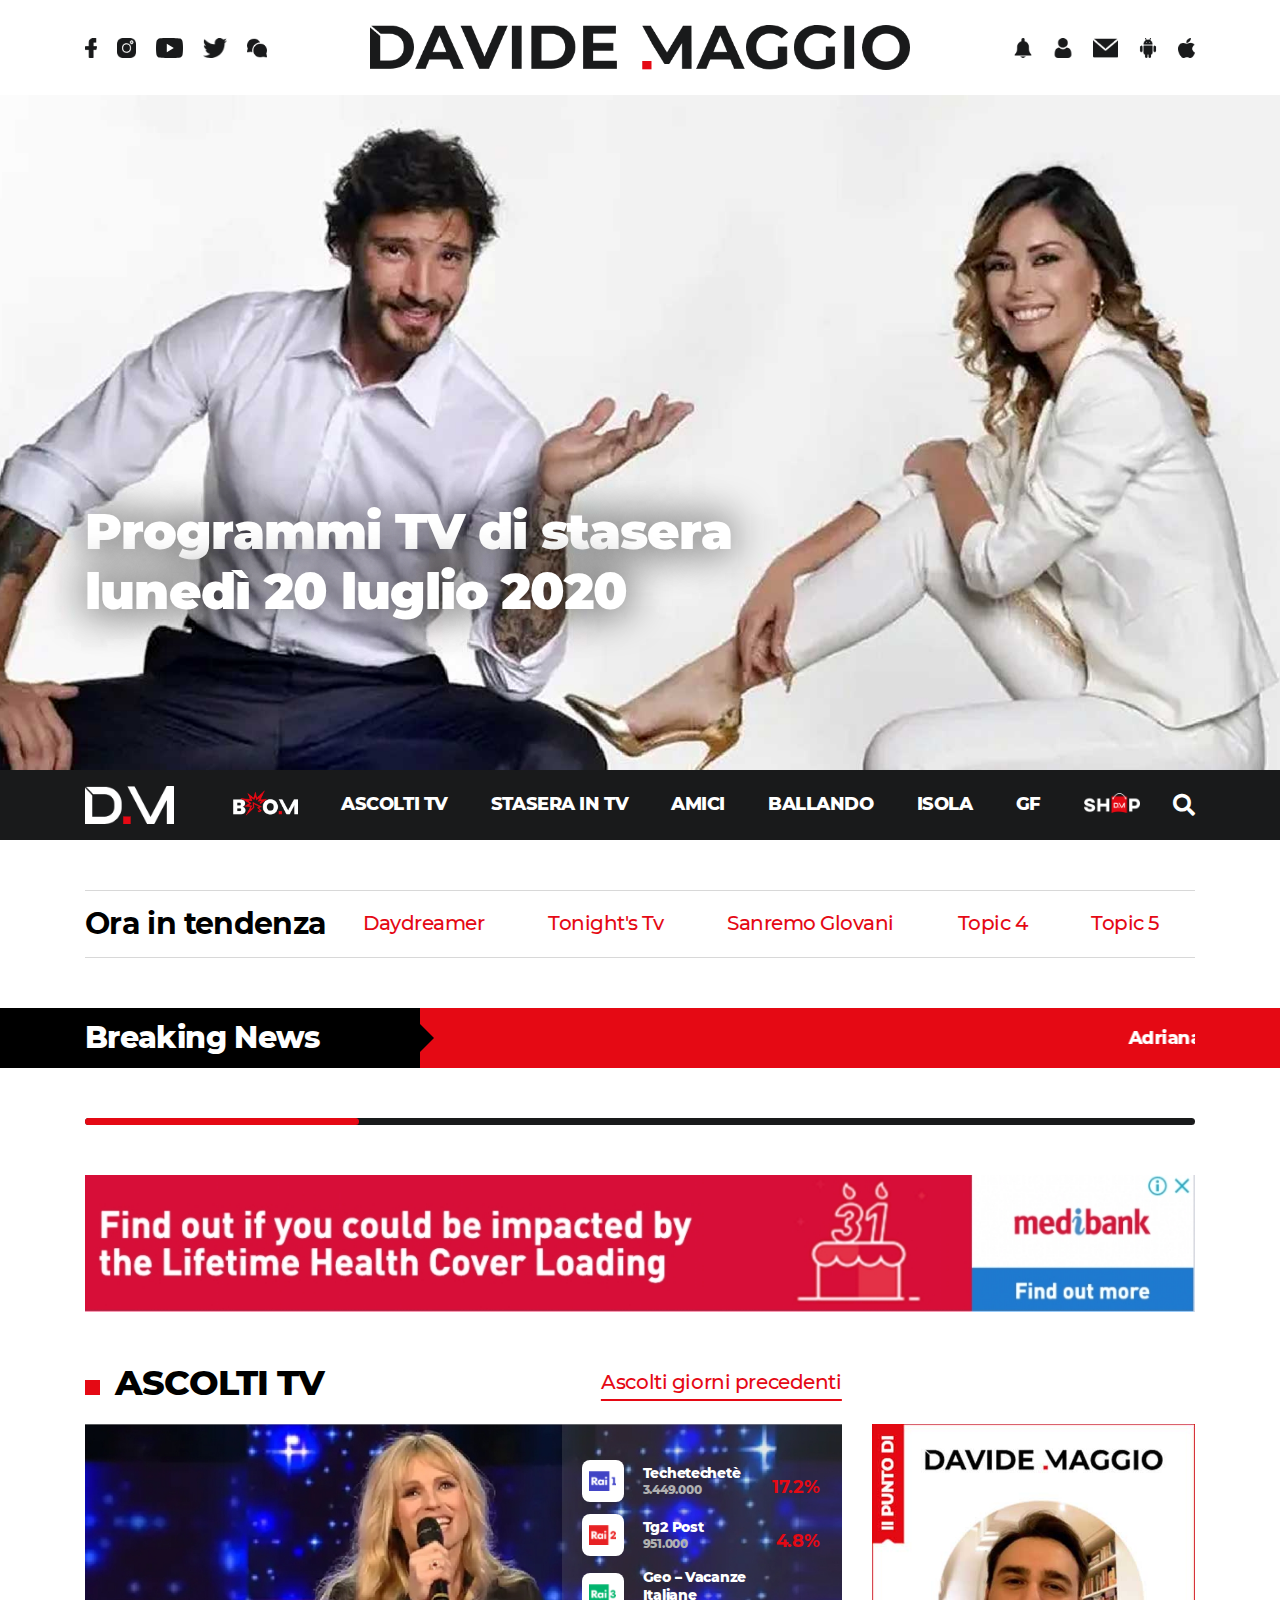
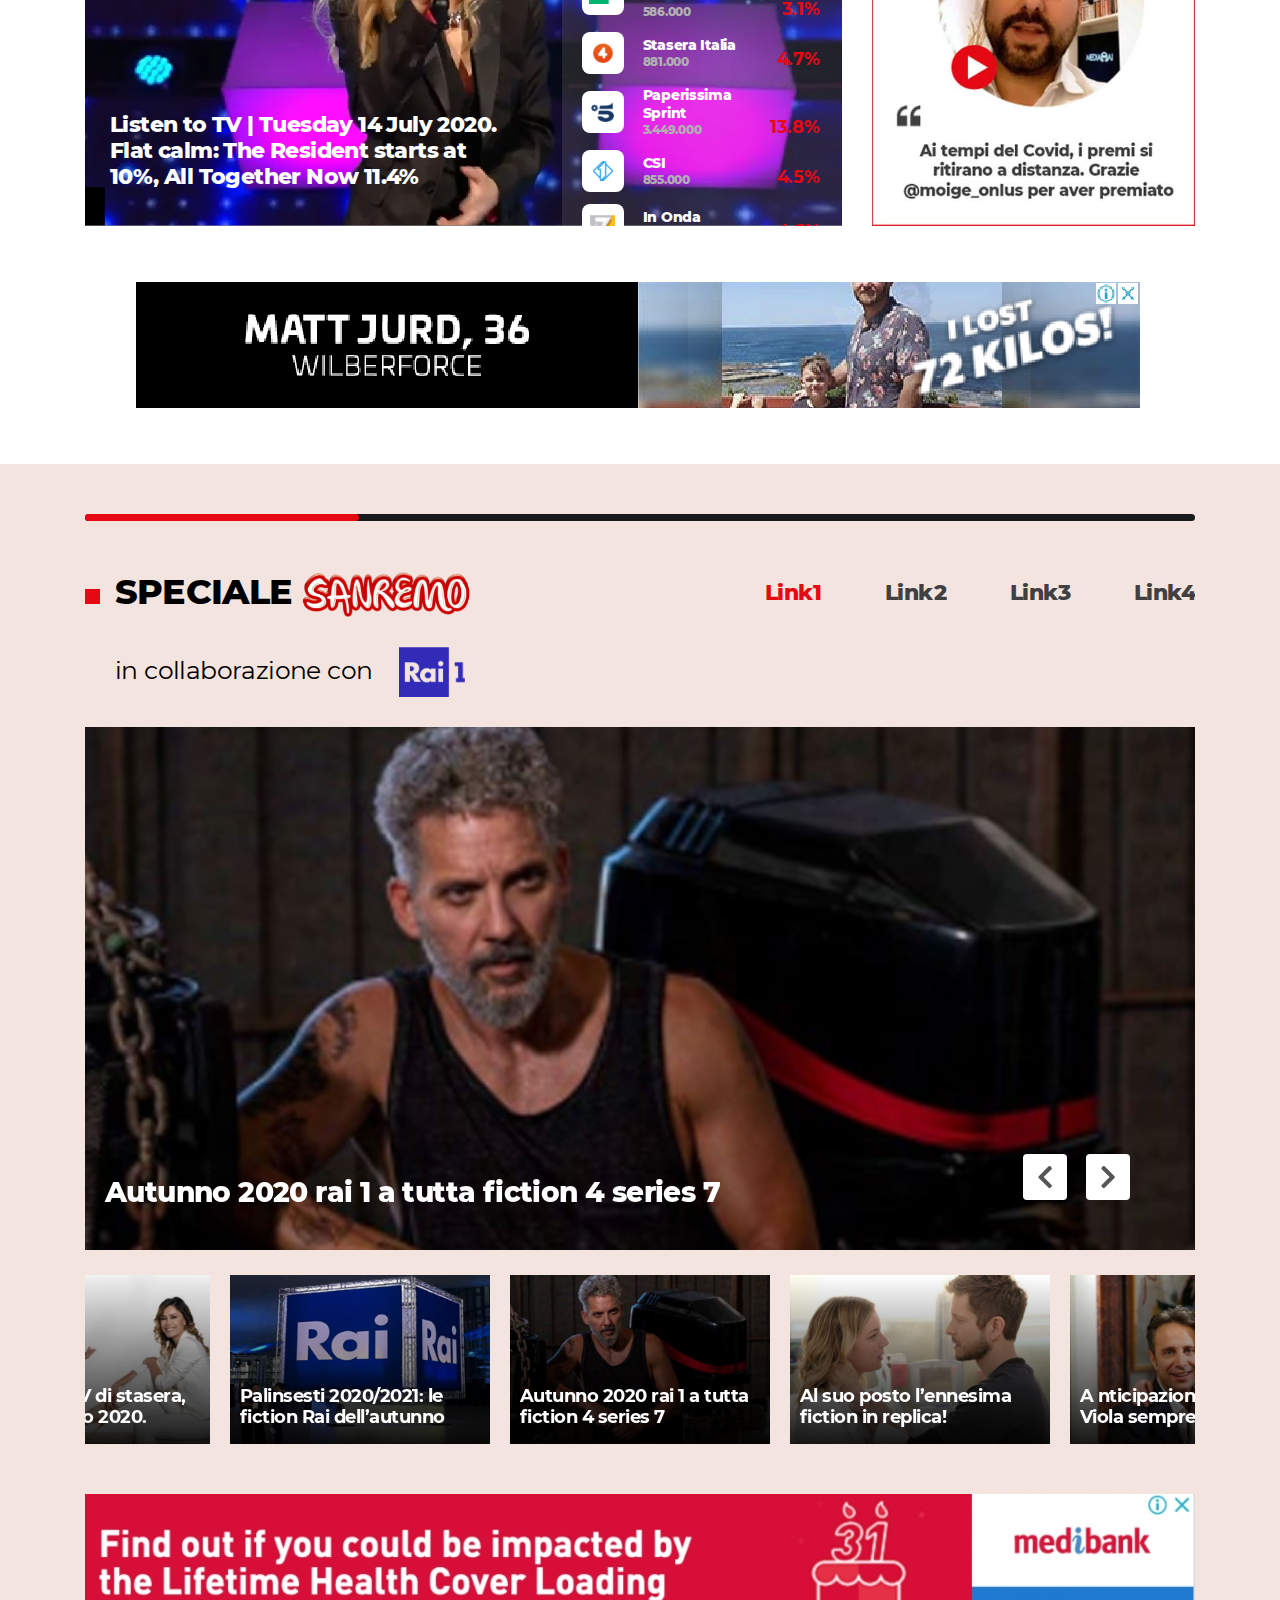
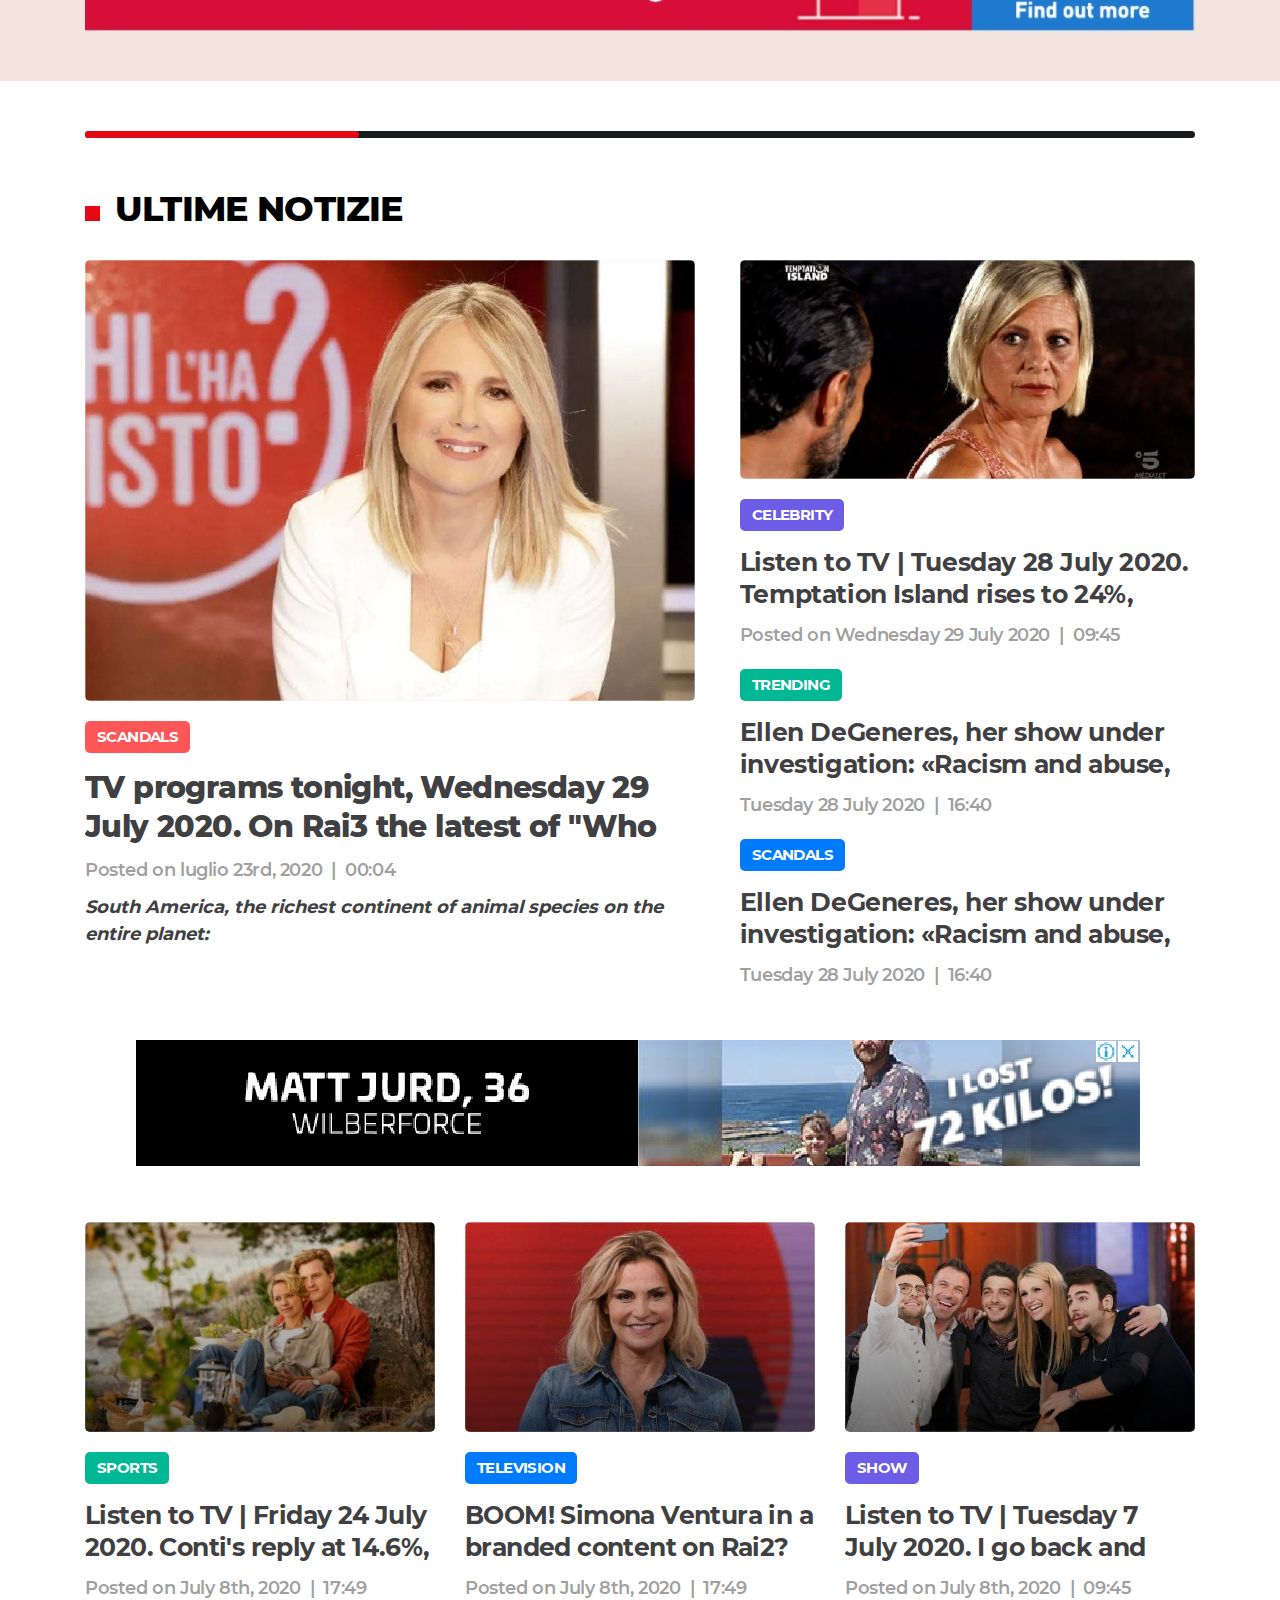
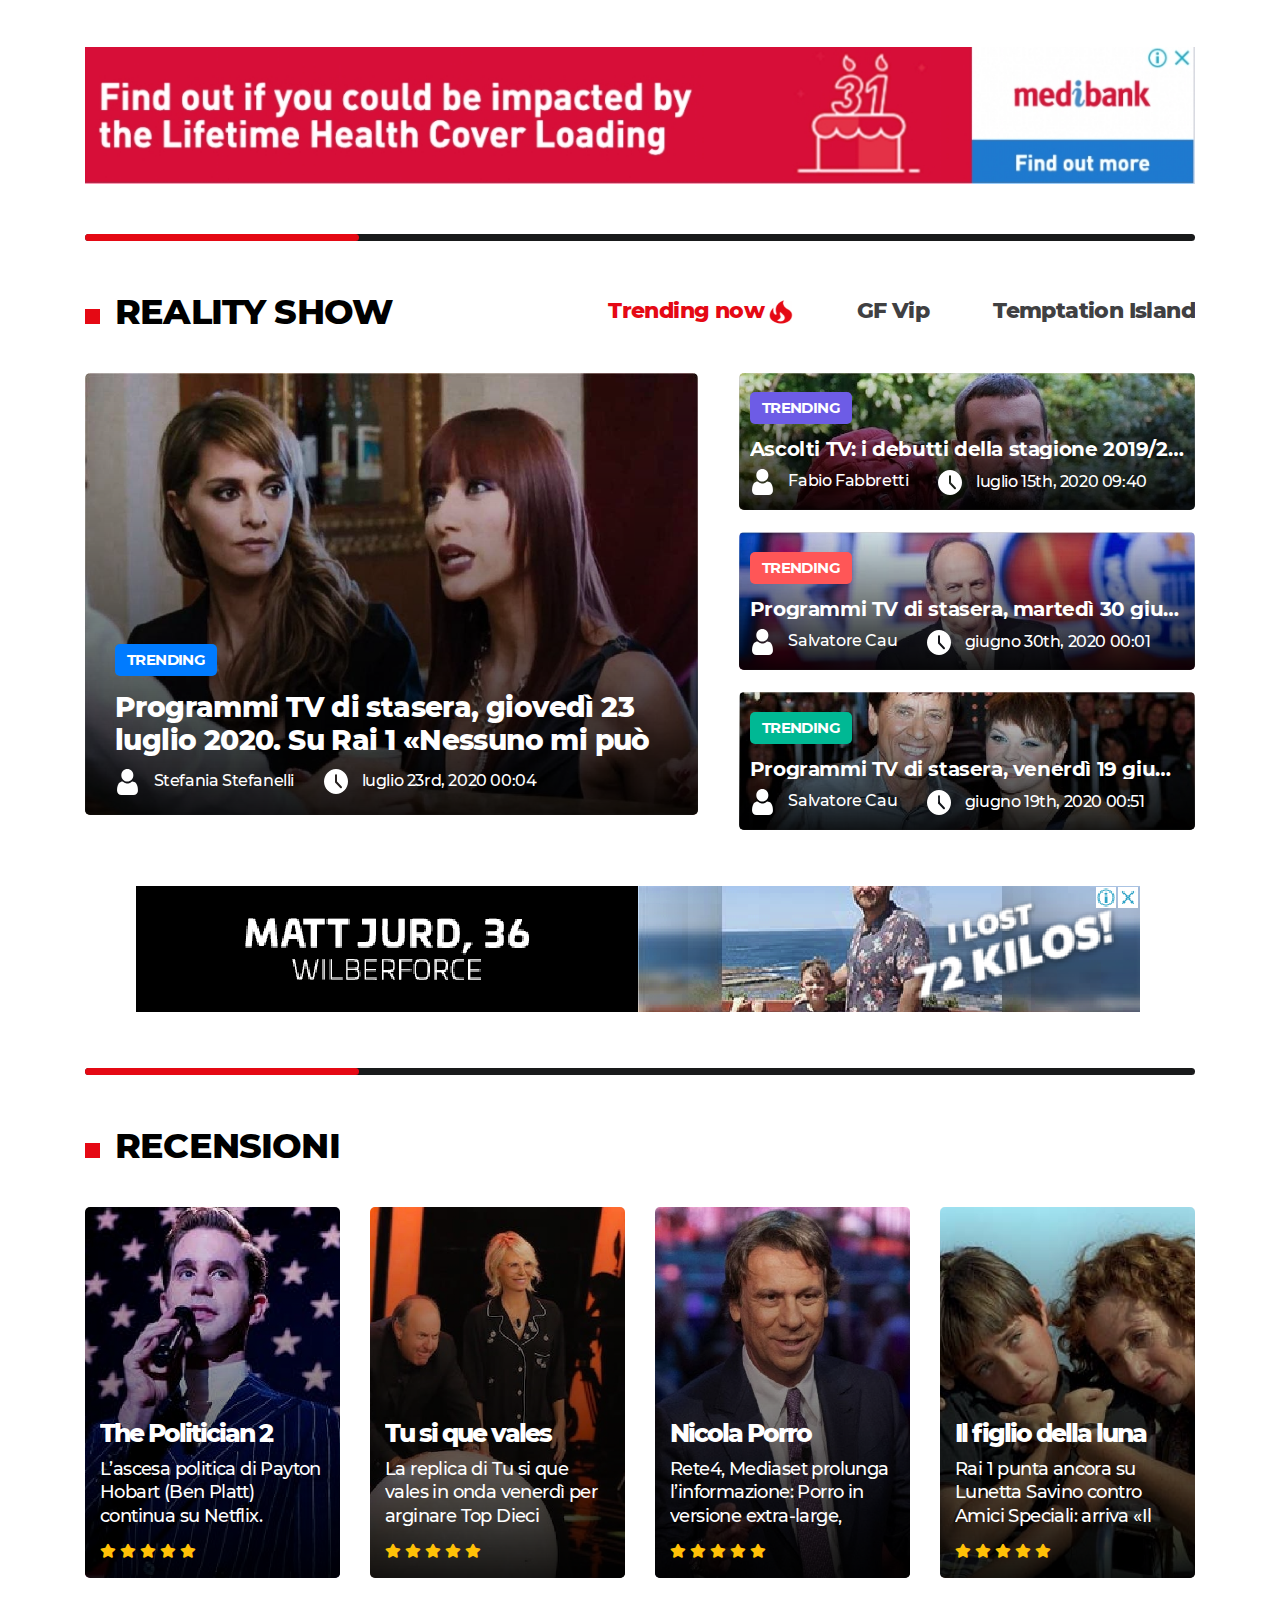
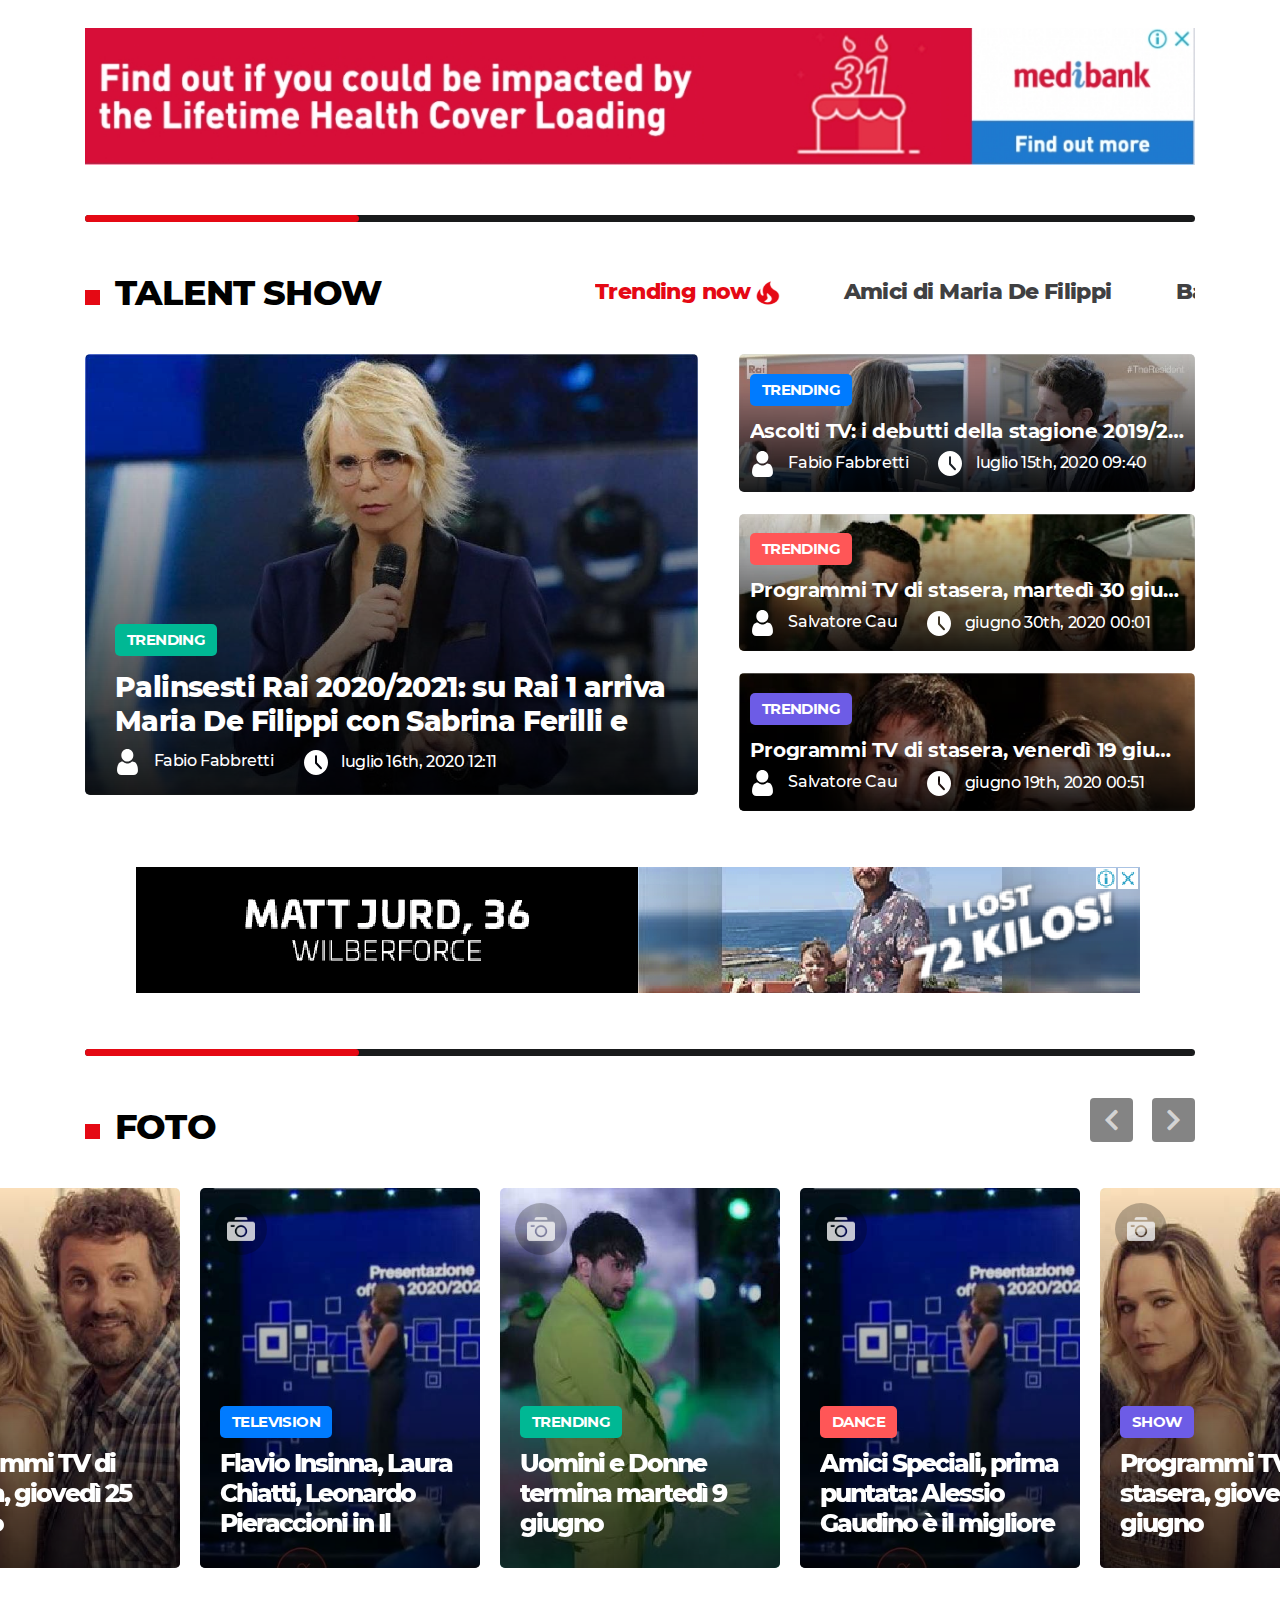
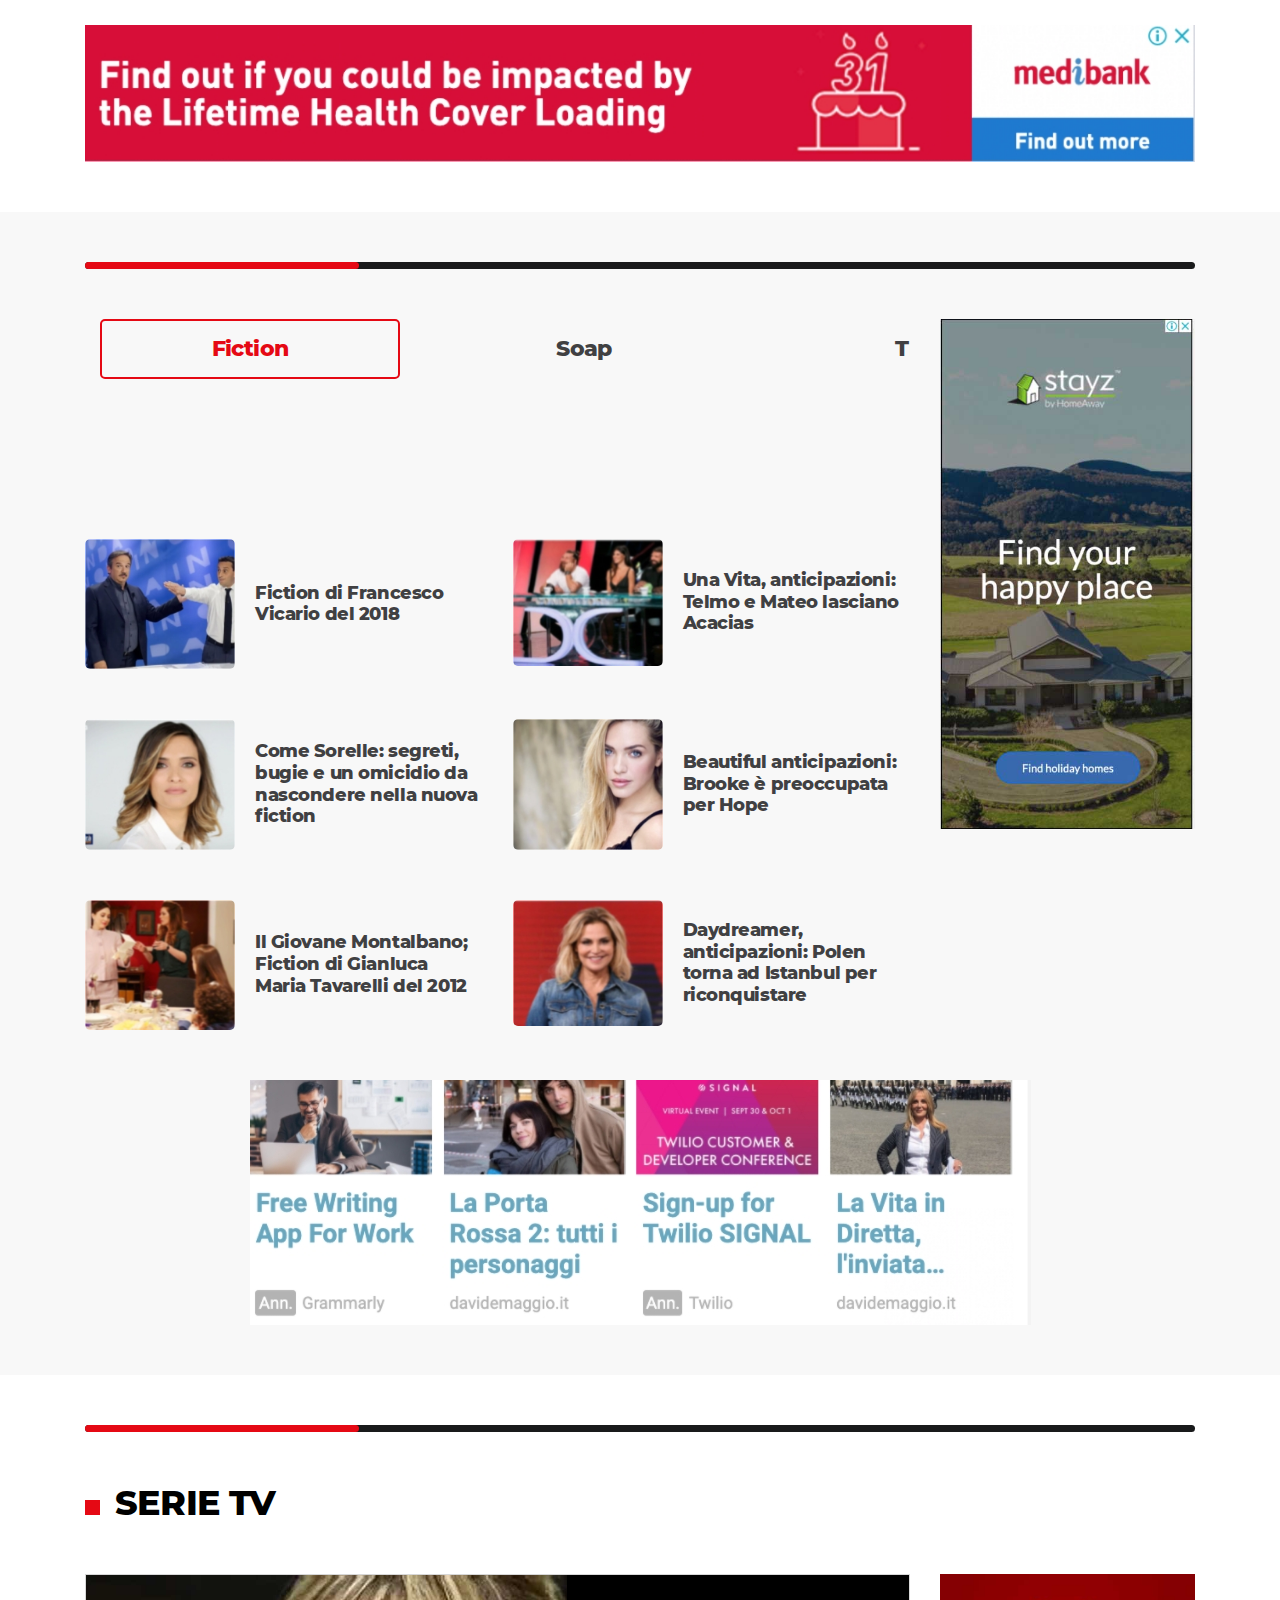
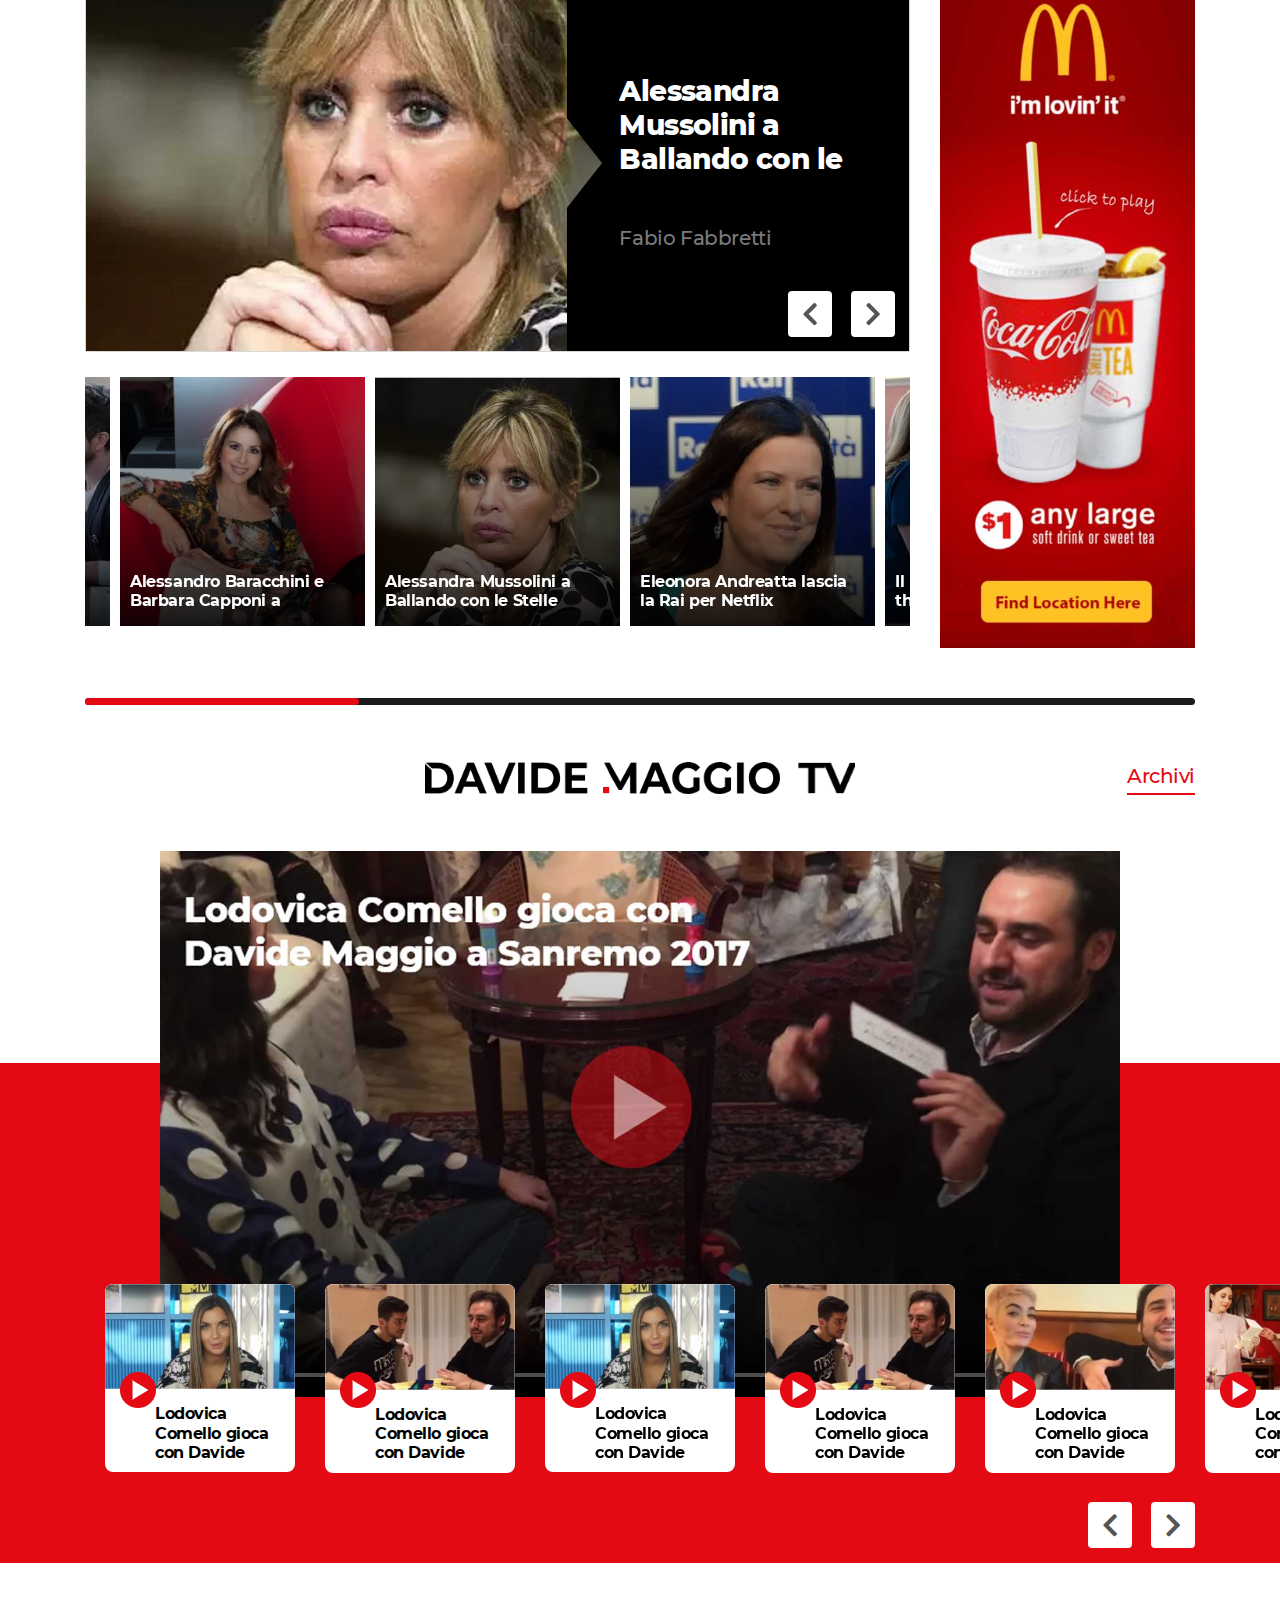
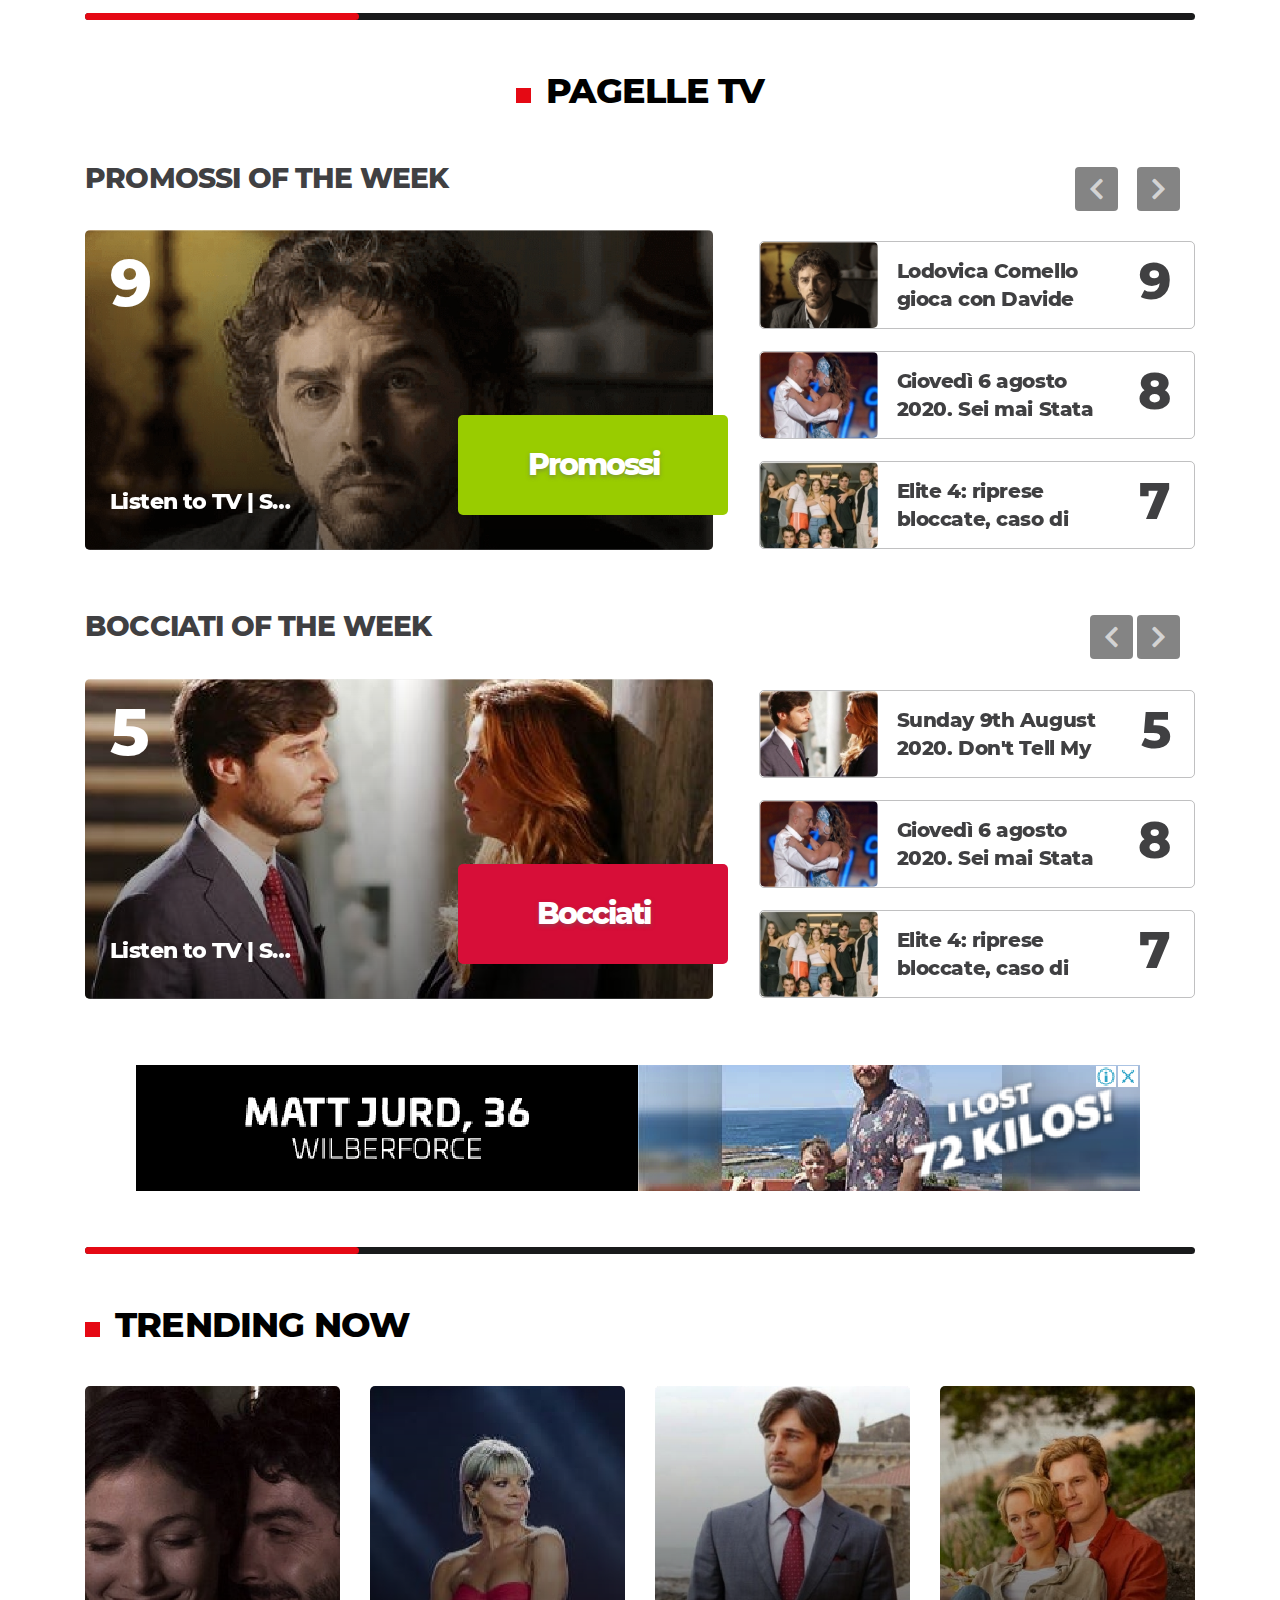
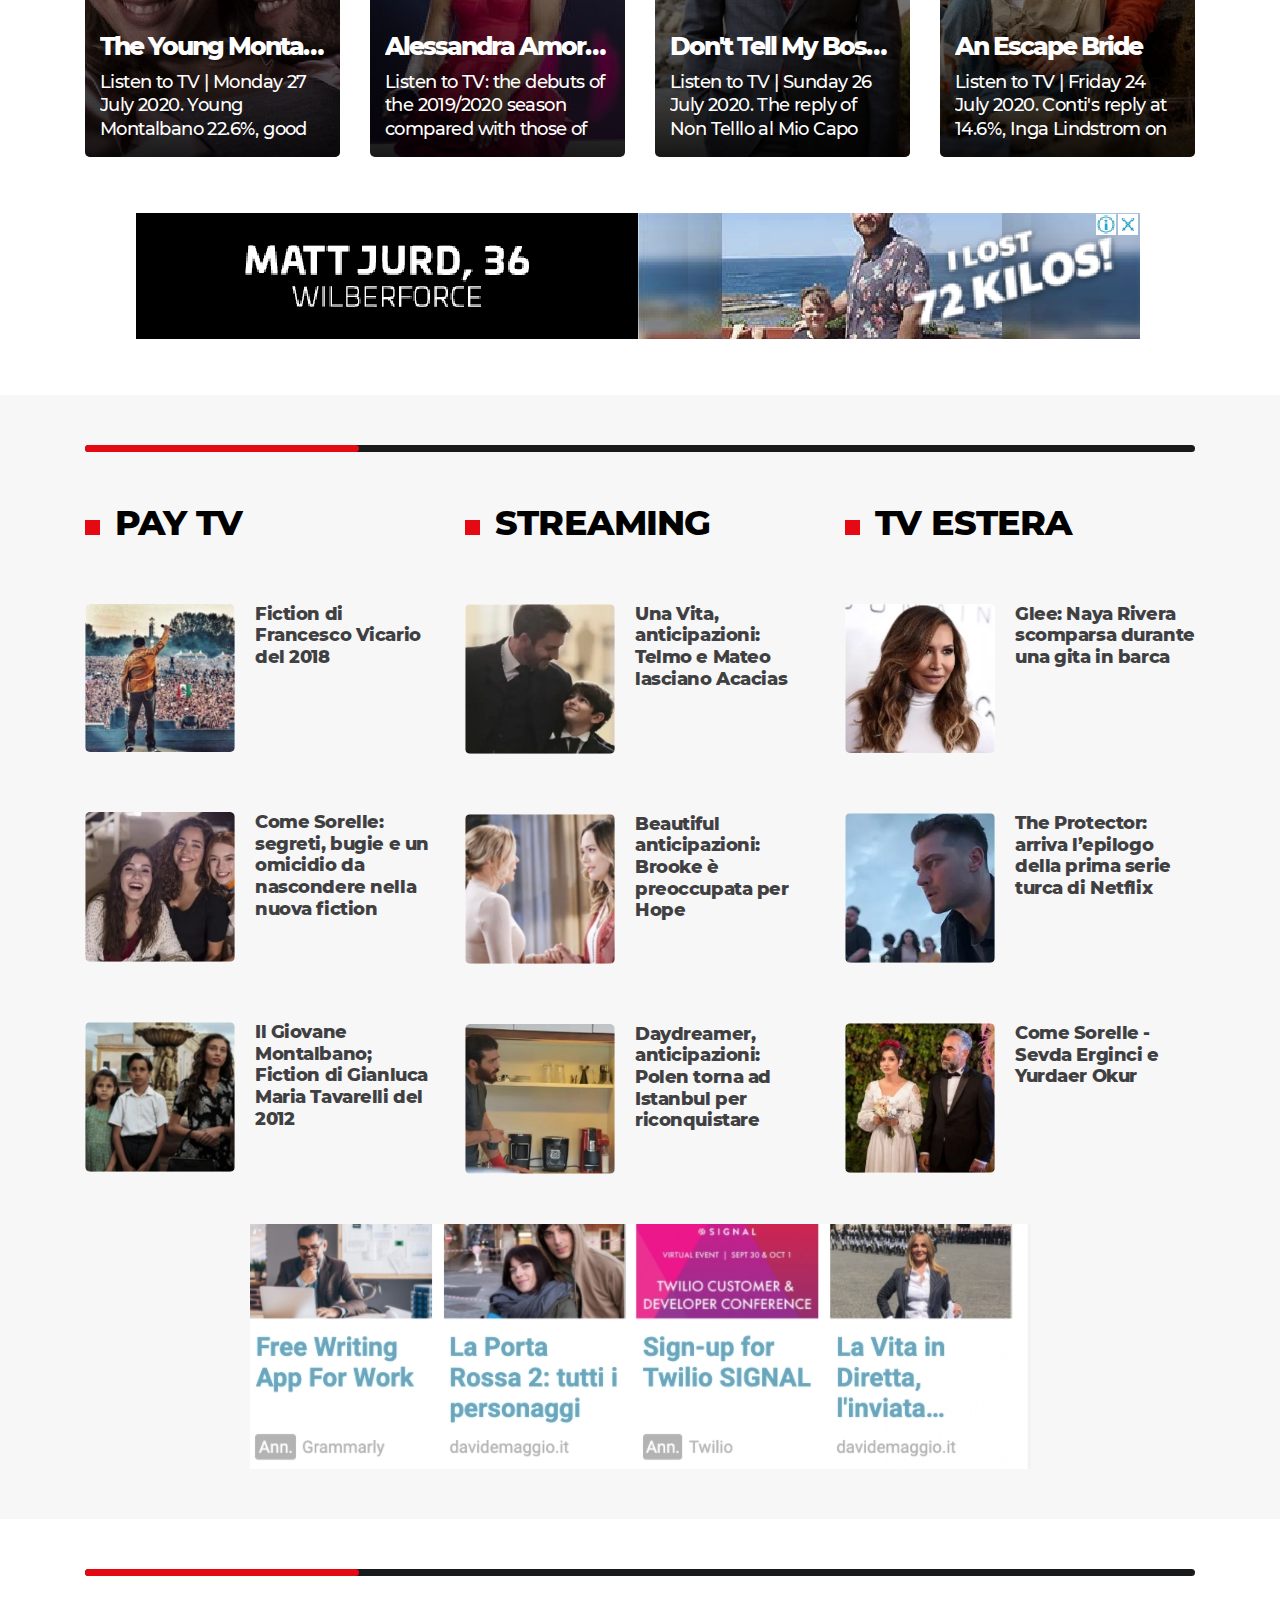
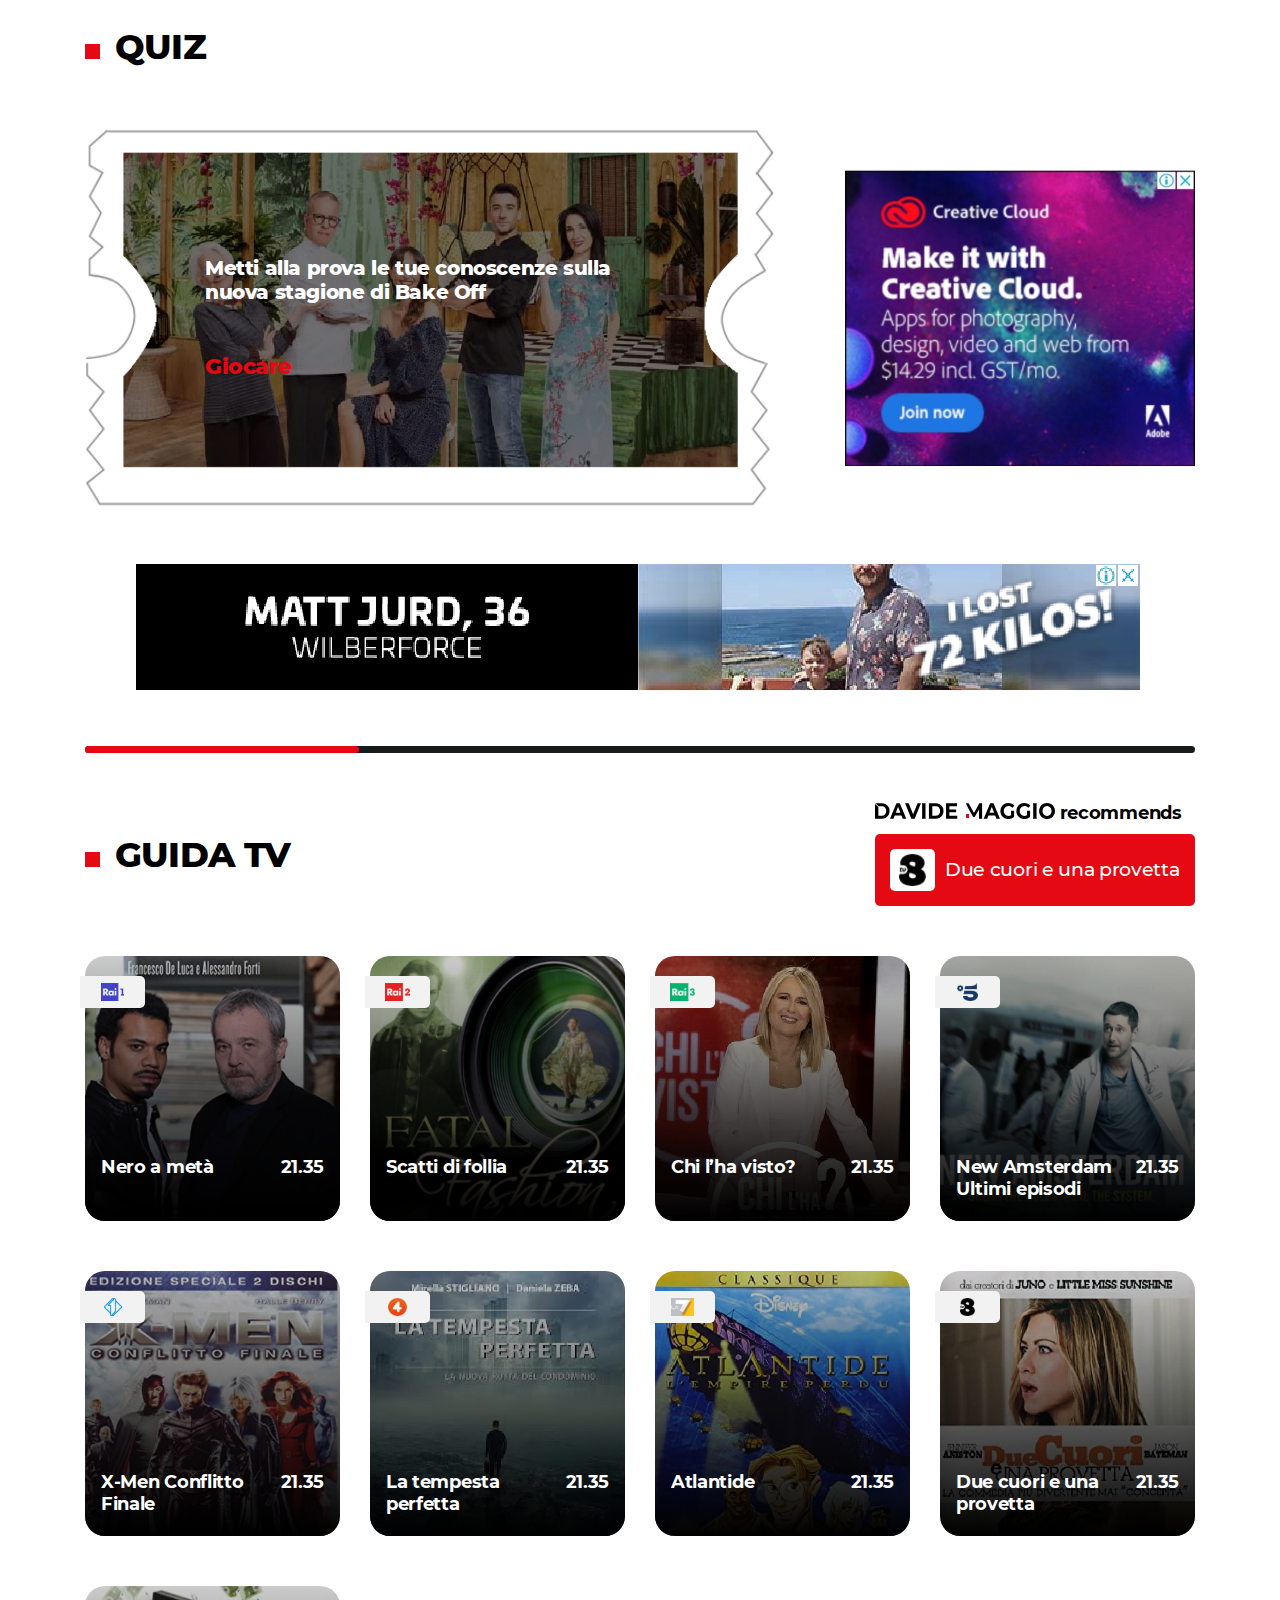
==== commit 2fd0e2d9: "Worked on Category page responsiveness" ====
--- a/index.html
+++ b/index.html
@@ -17,7 +17,7 @@
             <div class="row">
                 <div class="col-12">
                     <div class="row align-items-center">
-                        <div class="col-12 col-md-3">
+                        <div class="col-12 col-lg-3 d-none d-lg-block">
                             <ul class="top-social-list">
                                 <li>
                                     <a href="javascript:void(0)"><img class="fb-top-icon" src="assets/images/top-f-icon.png" alt="Facebook"></a>
@@ -36,12 +36,12 @@
                                 </li>
                             </ul>
                         </div>
-                        <div class="col-12 col-md-6 top-bar-logo">
+                        <div class="col-12 col-lg-6 top-bar-logo">
                             <span class="top-logo">
                                 <a href="index.html"><img class="dm-top-logo" src="assets/images/dm-logo01.png" alt="Davide Maggio"></a>
                             </span>
                         </div>
-                        <div class="col-12 col-md-3">
+                        <div class="col-12 col-lg-3 d-none d-lg-block">
                             <ul class="top-link-list">
                                 <li>
                                     <a href="javascript:void(0)"><img class="nf-top-icon" src="assets/images/top-b-icon.png" alt="Notification Icon"></a>
@@ -82,18 +82,57 @@
                         <nav class="navbar">
                             <div id="blank-div"></div>
                             <a class="navbar-brand" href="index.html"><img class="dm-menu-logo" src="assets/images/dm-logo02.png" alt="Davide Maggio"></a>
-                            <button class="nav-bar-button" type="button" id="main-menu-button">
-                              <span class="toggler-icon toggle-icon-top"></span>
-                              <span class="toggler-icon toggle-icon-center"></span>
-                              <span class="toggler-icon toggle-icon-bottom"></span>
-                            </button>
+                            <div class="right-mobile-bar">
+                                <form class="form-inline d-block d-lg-none">
+                                    <button id="mobile-search-btn" class="btn search-btn" type="submit">Search</button>
+                                </form>
+                                <button class="nav-bar-button" type="button" id="main-menu-button">
+                                    <span class="toggler-icon toggle-icon-top"></span>
+                                    <span class="toggler-icon toggle-icon-center"></span>
+                                    <span class="toggler-icon toggle-icon-bottom"></span>
+                                  </button>
+                            </div>
                             <div class="navbar-manu-outer" id="main-menu">
                                 <div class="mobile-nav-logo d-block d-lg-none">
                                     <a href="index.html"><img class="mobile-logo" src="assets/images/dm-logo02.png" alt="Davide Maggio"></a>
+                                    <ul class="top-social-list">
+                                        <li>
+                                            <a href="javascript:void(0)"><img class="fb-top-icon" src="assets/images/top-f-icon-w.png" alt="Facebook"></a>
+                                        </li>
+                                        <li>
+                                            <a href="javascript:void(0)"><img class="ig-top-icon" src="assets/images/top-in-icon-w.png" alt="InGram"></a>
+                                        </li>
+                                        <li>
+                                            <a href="javascript:void(0)"><img class="yt-top-icon" src="assets/images/top-y-icon-w.png" alt="YouTube"></a>
+                                        </li>
+                                        <li>
+                                            <a href="javascript:void(0)"><img class="tw-top-icon" src="assets/images/top-t-icon-w.png" alt="Twitter"></a>
+                                        </li>
+                                        <li>
+                                            <a href="javascript:void(0)"><img class="wc-top-icon" src="assets/images/top-c-icon-w.png" alt="WeChat"></a>
+                                        </li>
+                                    </ul>
+                                    <ul class="top-link-list">
+                                        <li>
+                                            <a href="javascript:void(0)"><img class="nf-top-icon" src="assets/images/top-b-icon-w.png" alt="Notification Icon"></a>
+                                        </li>
+                                        <li>
+                                            <a href="javascript:void(0)"><img class="pi-top-icon" src="assets/images/top-p-icon-w.png" alt="Personal Info Icon"></a>
+                                        </li>
+                                        <li>
+                                            <a href="javascript:void(0)"><img class="mail-top-icon" src="assets/images/top-m-icon-w.png" alt="Mail Icon"></a>
+                                        </li>
+                                        <li>
+                                            <a href="javascript:void(0)"><img class="an-top-icon" src="assets/images/top-a-icon-w.png" alt="Android Icon"></a>
+                                        </li>
+                                        <li>
+                                            <a href="javascript:void(0)"><img class="ios-top-icon" src="assets/images/top-apple-icon-w.png" alt="iOS Icon"></a>
+                                        </li>
+                                    </ul>
                                 </div>
                                 <ul class="navbar-nav ml-auto">
                                     <li class="nav-item">
-                                        <a class="nav-link" href="boom.html"><img class="boom-menu-icon" src="assets/images/boom-logo.png" alt=""></a>
+                                        <a class="nav-link" href="category.html"><img class="boom-menu-icon" src="assets/images/boom-logo.png" alt=""><img class="boom-menu-icon on-hover-icon" src="assets/images/boom-logo-hover.png" alt=""></a>
                                     </li>
                                     <li class="nav-item">
                                         <a class="nav-link" href="javascript:void(0)">Ascolti TV</a>
@@ -114,14 +153,29 @@
                                         <a class="nav-link" href="javascript:void(0)">GF</a>
                                     </li>
                                     <li class="nav-item">
-                                        <a class="nav-link" href="javascript:void(0)"><img class="shop-menu-icon" src="assets/images/shop-menu-logo.png" alt=""></a>
+                                        <a class="nav-link" href="javascript:void(0)"><img class="shop-menu-icon" src="assets/images/shop-menu-logo.png" alt=""><img class="shop-menu-icon on-hover-icon" src="assets/images/shop-logo-hover.png" alt=""></a>
                                     </li>
                                 </ul>
-                                <form class="form-inline">
-                                    <button class="btn search-btn" type="submit">Search</button>
+                                <form class="form-inline d-none d-lg-block">
+                                    <button id="search-btn" class="btn search-btn" type="submit">Search</button>
                                 </form>
                             </div>
                         </nav>
+                    </div>
+                </div>
+            </div>
+            <div id="search-bar" class="search-wrapper">
+                <div class="container">
+                    <div class="row">
+                        <div class="col-12">
+                            <form action="" class="main-search">
+                                <label for="">
+                                    <input type="text" class="form-control" placeholder="Search...">
+                                </label>
+                                <button type="submit" class="search-btn">Submit</button>
+                                <button id="close-search-btn" type="button" class="close-search-btn">Close</button>
+                            </form>
+                        </div>
                     </div>
                 </div>
             </div>
@@ -139,6 +193,7 @@
                                 <li><a href="javascript:void(0)">Tonight's Tv</a></li>
                                 <li><a href="javascript:void(0)">Sanremo Glovani </a></li>
                                 <li><a href="javascript:void(0)">Topic 4</a></li>
+                                <li><a href="javascript:void(0)">Topic 5</a></li>
                             </ul>
                         </div>
                     </div>
@@ -161,7 +216,7 @@
         </div>
     </section>
 
-    <section class="section-01 white-back section-padding">
+    <section class="section-01 white-back section-padding-new">
         <div class="container">
             <div class="row">
                 <div class="col-12">
@@ -291,7 +346,7 @@
         </div>
     </section>
 
-    <section class="section-02 light-grey-back section-padding">
+    <section class="section-02 light-grey-back section-padding-new">
         <div class="container">
             <div class="row">
                 <div class="col-12">
@@ -832,14 +887,16 @@
                                 <div class="reality-tv-heading">
                                     <h2 class="section-sub-heading">REALITY SHOW</h2>
                                     <div class="trending-right-part">
-                                        <h6>Trending now <img class="trending-now" src="assets/images/trending-now-icon.png" alt=""></h6>
                                         <div class="tab-outer-box">
                                             <ul class="nav nav-tabs speciale-tabs" id="realityTab" role="tablist">
                                                 <li class="nav-item">
-                                                    <a class="nav-link active" id="realityLink1-tab" data-toggle="tab" href="#reality-link1" role="tab" aria-controls="realityLink1" aria-selected="true">GF Vip</a>
+                                                    <a class="nav-link active" id="realityLink1-tab" data-toggle="tab" href="#reality-link1" role="tab" aria-controls="realityLink1" aria-selected="true">Trending now <img class="trending-now" src="assets/images/trending-now-icon.png" alt=""></a>
                                                 </li>
                                                 <li class="nav-item">
-                                                    <a class="nav-link" id="realityLink2-tab" data-toggle="tab" href="#reality-link2" role="tab" aria-controls="realityLink2" aria-selected="false">Temptation Island</a>
+                                                    <a class="nav-link" id="realityLink2-tab" data-toggle="tab" href="#reality-link2" role="tab" aria-controls="realityLink2" aria-selected="true">GF Vip</a>
+                                                </li>
+                                                <li class="nav-item">
+                                                    <a class="nav-link" id="realityLink3-tab" data-toggle="tab" href="#reality-link3" role="tab" aria-controls="realityLink3" aria-selected="false">Temptation Island</a>
                                                 </li>
                                             </ul>
                                         </div>
@@ -914,6 +971,72 @@
                                             </div>
                                         </div>
                                         <div class="tab-pane fade" id="reality-link2" role="tabpanel" aria-labelledby="realityLink2-tab">
+                                            <div class="trending-box-outer">
+                                                <div class="row">
+                                                    <div class="trending-left-box">
+                                                        <div class="trending-large-inner">
+                                                            <a href="javascript:void(0)">
+                                                                <img class="img-border-radius trending-large-img" src="assets/images/reality-large-img.jpeg" alt="">
+                                                                <div class="shadow-image img-border-radius trending-image-shadow"></div>
+                                                                <div class="trending-inner-content">
+                                                                    <span class="content-category-info blue-back">TRENDING</span>
+                                                                    <h2>Programmi TV di stasera, giovedì 23 luglio 2020. Su Rai 1 «Nessuno mi può Giudicare»</h2>
+                                                                    <ul class="trending-detail-info">
+                                                                        <li><img class="trending-icon01" src="assets/images/trending-icon01.png" alt=""> Stefania Stefanelli</li>
+                                                                        <li><img class="trending-icon02" src="assets/images/trending-icon02.png" alt=""> luglio 23rd, 2020 00:04</li>
+                                                                    </ul>
+                                                                </div>
+                                                            </a>
+                                                        </div>
+                                                    </div>
+                                                    <div class="trending-right-box">
+                                                        <div class="tending-small-inner">
+                                                            <a href="javascript:void(0)">
+                                                                <img class="img-border-radius trending-small-img" src="assets/images/reality-small-img01.jpeg" alt="">
+                                                                <div class="shadow-image img-border-radius trending-small-shadow"></div>
+                                                                <div class="trending-inner-content">
+                                                                    <span class="content-category-info violet-back">TRENDING</span>
+                                                                    <h2>Ascolti TV: i debutti della stagione 2019/2020</h2>
+                                                                    <ul class="trending-detail-info">
+                                                                        <li><img class="trending-icon01" src="assets/images/trending-icon01.png" alt=""> Fabio Fabbretti</li>
+                                                                        <li><img class="trending-icon02" src="assets/images/trending-icon02.png" alt=""> luglio 15th, 2020 09:40</li>
+                                                                    </ul>
+                                                                </div>
+                                                            </a>
+                                                        </div>
+                                                        <div class="tending-small-inner">
+                                                            <a href="javascript:void(0)">
+                                                                <img class="img-border-radius trending-small-img" src="assets/images/reality-small-img02.jpeg" alt="">
+                                                                <div class="shadow-image img-border-radius trending-small-shadow"></div>
+                                                                <div class="trending-inner-content">
+                                                                    <span class="content-category-info orange-back">TRENDING</span>
+                                                                    <h2>Programmi TV di stasera, martedì 30 giugno</h2>
+                                                                    <ul class="trending-detail-info">
+                                                                        <li><img class="trending-icon01" src="assets/images/trending-icon01.png" alt=""> Salvatore Cau</li>
+                                                                        <li><img class="trending-icon02" src="assets/images/trending-icon02.png" alt=""> giugno 30th, 2020 00:01</li>
+                                                                    </ul>
+                                                                </div>
+                                                            </a>
+                                                        </div>
+                                                        <div class="tending-small-inner">
+                                                            <a href="javascript:void(0)">
+                                                                <img class="img-border-radius trending-small-img" src="assets/images/reality-small-img03.jpeg" alt="">
+                                                                <div class="shadow-image img-border-radius trending-small-shadow"></div>
+                                                                <div class="trending-inner-content">
+                                                                    <span class="content-category-info green-back">TRENDING</span>
+                                                                    <h2>Programmi TV di stasera, venerdì 19 giugno</h2>
+                                                                    <ul class="trending-detail-info">
+                                                                        <li><img class="trending-icon01" src="assets/images/trending-icon01.png" alt=""> Salvatore Cau</li>
+                                                                        <li><img class="trending-icon02" src="assets/images/trending-icon02.png" alt=""> giugno 19th, 2020 00:51</li>
+                                                                    </ul>
+                                                                </div>
+                                                            </a>
+                                                        </div>
+                                                    </div>
+                                                </div>
+                                            </div>
+                                        </div>
+                                        <div class="tab-pane fade" id="reality-link3" role="tabpanel" aria-labelledby="realityLink3-tab">
                                             <div class="trending-box-outer">
                                                 <div class="row">
                                                     <div class="trending-left-box">
@@ -1101,14 +1224,16 @@
                                 <div class="reality-tv-heading">
                                     <h2 class="section-sub-heading">TALENT SHOW</h2>
                                     <div class="trending-right-part">
-                                        <h6>Trending now <img class="trending-now" src="assets/images/trending-now-icon.png" alt=""></h6>
                                         <div class="tab-outer-box">
                                             <ul class="nav nav-tabs speciale-tabs" id="talentshowTab" role="tablist">
                                                 <li class="nav-item">
-                                                    <a class="nav-link active" id="talentLink1-tab" data-toggle="tab" href="#talentLink1" role="tab" aria-controls="talentLink1" aria-selected="true">Amici di Maria De Filippi</a>
+                                                    <a class="nav-link active" id="talentLink1-tab" data-toggle="tab" href="#talentLink1" role="tab" aria-controls="talentLink1" aria-selected="true">Trending now <img class="trending-now" src="assets/images/trending-now-icon.png" alt=""></a>
                                                 </li>
                                                 <li class="nav-item">
-                                                    <a class="nav-link" id="talentLink2-tab" data-toggle="tab" href="#talentLink2" role="tab" aria-controls="talentLink2" aria-selected="false">Ballando con le Stelle</a>
+                                                    <a class="nav-link" id="talentLink2-tab" data-toggle="tab" href="#talentLink2" role="tab" aria-controls="talentLink2" aria-selected="true">Amici di Maria De Filippi</a>
+                                                </li>
+                                                <li class="nav-item">
+                                                    <a class="nav-link" id="talentLink3-tab" data-toggle="tab" href="#talentLink3" role="tab" aria-controls="talentLink3" aria-selected="false">Ballando con le Stelle</a>
                                                 </li>
                                             </ul>
                                         </div>
@@ -1188,6 +1313,72 @@
                                                     <div class="trending-left-box">
                                                         <div class="trending-large-inner">
                                                             <a href="javascript:void(0)">
+                                                                <img class="img-border-radius trending-large-img" src="assets/images/talent-large-img.jpeg" alt="">
+                                                                <div class="shadow-image img-border-radius trending-image-shadow"></div>
+                                                                <div class="trending-inner-content">
+                                                                    <span class="content-category-info green-back">TRENDING</span>
+                                                                    <h2>Palinsesti Rai 2020/2021: su Rai 1 arriva Maria De Filippi con Sabrina Ferilli e Fiorella Mannoia</h2>
+                                                                    <ul class="trending-detail-info">
+                                                                        <li><img class="trending-icon01" src="assets/images/trending-icon01.png" alt=""> Fabio Fabbretti</li>
+                                                                        <li><img class="trending-icon02" src="assets/images/trending-icon02.png" alt=""> luglio 16th, 2020 12:11</li>
+                                                                    </ul>
+                                                                </div>
+                                                            </a>
+                                                        </div>
+                                                    </div>
+                                                    <div class="trending-right-box">
+                                                        <div class="tending-small-inner">
+                                                            <a href="javascript:void(0)">
+                                                                <img class="img-border-radius trending-small-img" src="assets/images/talent-small-img01.jpeg" alt="">
+                                                                <div class="shadow-image img-border-radius trending-small-shadow"></div>
+                                                                <div class="trending-inner-content">
+                                                                    <span class="content-category-info blue-back">TRENDING</span>
+                                                                    <h2>Ascolti TV: i debutti della stagione 2019/2020</h2>
+                                                                    <ul class="trending-detail-info">
+                                                                        <li><img class="trending-icon01" src="assets/images/trending-icon01.png" alt=""> Fabio Fabbretti</li>
+                                                                        <li><img class="trending-icon02" src="assets/images/trending-icon02.png" alt=""> luglio 15th, 2020 09:40</li>
+                                                                    </ul>
+                                                                </div>
+                                                            </a>
+                                                        </div>
+                                                        <div class="tending-small-inner">
+                                                            <a href="javascript:void(0)">
+                                                                <img class="img-border-radius trending-small-img" src="assets/images/talent-small-img02.jpeg" alt="">
+                                                                <div class="shadow-image img-border-radius trending-small-shadow"></div>
+                                                                <div class="trending-inner-content">
+                                                                    <span class="content-category-info orange-back">TRENDING</span>
+                                                                    <h2>Programmi TV di stasera, martedì 30 giugno</h2>
+                                                                    <ul class="trending-detail-info">
+                                                                        <li><img class="trending-icon01" src="assets/images/trending-icon01.png" alt=""> Salvatore Cau</li>
+                                                                        <li><img class="trending-icon02" src="assets/images/trending-icon02.png" alt=""> giugno 30th, 2020 00:01</li>
+                                                                    </ul>
+                                                                </div>
+                                                            </a>
+                                                        </div>
+                                                        <div class="tending-small-inner">
+                                                            <a href="javascript:void(0)">
+                                                                <img class="img-border-radius trending-small-img" src="assets/images/talent-small-img03.jpeg" alt="">
+                                                                <div class="shadow-image img-border-radius trending-small-shadow"></div>
+                                                                <div class="trending-inner-content">
+                                                                    <span class="content-category-info violet-back">TRENDING</span>
+                                                                    <h2>Programmi TV di stasera, venerdì 19 giugno</h2>
+                                                                    <ul class="trending-detail-info">
+                                                                        <li><img class="trending-icon01" src="assets/images/trending-icon01.png" alt=""> Salvatore Cau</li>
+                                                                        <li><img class="trending-icon02" src="assets/images/trending-icon02.png" alt=""> giugno 19th, 2020 00:51</li>
+                                                                    </ul>
+                                                                </div>
+                                                            </a>
+                                                        </div>
+                                                    </div>
+                                                </div>
+                                            </div>
+                                        </div>
+                                        <div class="tab-pane fade" id="talentLink3" role="tabpanel" aria-labelledby="talentLink3-tab">
+                                            <div class="trending-box-outer">
+                                                <div class="row">
+                                                    <div class="trending-left-box">
+                                                        <div class="trending-large-inner">
+                                                            <a href="javascript:void(0)">
                                                                 <img class="img-border-radius trending-large-img" src="assets/images/reality-large-img.jpeg" alt="">
                                                                 <div class="shadow-image img-border-radius trending-image-shadow"></div>
                                                                 <div class="trending-inner-content">
@@ -1259,7 +1450,7 @@
         </div>
     </section>
 
-    <section class="section-07 white-back section-padding">
+    <section class="section-07 white-back section-padding-new">
         <div class="container">
             <div class="row">
                 <div class="col-12">
@@ -1377,7 +1568,7 @@
         </div>
     </section>
 
-    <section class="section-08 light-grey-back2 section-padding">
+    <section class="section-08 light-grey-back2 section-padding-new">
         <div class="container">
             <div class="row">
                 <div class="col-12">
@@ -2110,7 +2301,7 @@
 
     </section>
 
-    <section class="section-12 white-back section-padding">
+    <section class="section-12 white-back section-padding-new">
         <div class="container">
             <div class="row">
                 <div class="col-12">
@@ -2182,7 +2373,7 @@
         </div>
     </section>
 
-    <section class="section-13 light-grey-back3 section-padding">
+    <section class="section-13 light-grey-back3 section-padding-new">
         <div class="container">
             <div class="row">
                 <div class="col-12">
@@ -2508,7 +2699,7 @@
                     </div>
                     <ul class="row footer-menu">
                         <li>
-                            <a href="javascript:void(0)">Davide Maggio</a>
+                            <a href="index.html">Davide Maggio</a>
                         </li>
                         <li>
                             <a href="javascript:void(0)">Redazione</a>
@@ -2538,25 +2729,6 @@
                                 <p>&copy; © 2006-2020 mediaMai srl viale Mazzini 114/A - 00195 Roma<br> Capitale Sociale: Euro 200.000 i.v.<img class="small-bottom-dot" src="assets/images/small-red-dot.png" alt="Dot Icon">C.F. P.Iva e R.I.: 13614301003
                                     <img class="small-bottom-dot" src="assets/images/small-red-dot.png" alt="Dot Icon">REA RM-1461309</p>
                             </div>
-                            <div class="col-12">
-                                <ul class="row footer-bottom-menu">
-                                    <li>
-                                        <a href="javascript:void(0)">Davide Maggio</a>
-                                    </li>
-                                    <li>
-                                        <a href="javascript:void(0)">Redazione</a>
-                                    </li>
-                                    <li>
-                                        <a href="javascript:void(0)">FAQ</a>
-                                    </li>
-                                    <li>
-                                        <a href="javascript:void(0)">Pubblicità</a>
-                                    </li>
-                                    <li>
-                                        <a href="javascript:void(0)">Contatti</a>
-                                    </li>
-                                </ul>
-                            </div>
                         </div>
                     </div>
                 </div>
--- a/assets/css/style.css
+++ b/assets/css/style.css
@@ -160,7 +160,9 @@
 }
 
 header.top-bar ul.top-social-list,
-header.top-bar ul.top-link-list {
+header.top-bar ul.top-link-list,
+.mobile-nav-logo ul.top-social-list,
+.mobile-nav-logo ul.top-link-list {
     display: -webkit-box;
     display: -ms-flexbox;
     display: flex;
@@ -179,7 +181,9 @@
 }
 
 header.top-bar ul.top-social-list li:first-child,
-header.top-bar ul.top-link-list li:first-child {
+header.top-bar ul.top-link-list li:first-child,
+.mobile-nav-logo ul.top-social-list li:first-child,
+.mobile-nav-logo ul.top-link-list li:first-child {
     padding-left: 0;
 }
 
@@ -206,6 +210,10 @@
 
 .top-hero-banner.boom-banner {
     background-image: url(../images/boom-hero-banner.jpeg);
+}
+
+.top-hero-banner.category-banner {
+    background-image: url(../images/category-banner.jpg);
 }
 
 .banner-inner-text {
@@ -217,6 +225,29 @@
     -ms-flex-wrap: wrap;
     flex-wrap: wrap;
     align-items: center;
+}
+
+.category-banner .banner-inner-text {
+    text-align: center;
+}
+
+.category-banner .banner-inner-text h1 {
+    margin-top: 0;
+    width: auto;
+    text-shadow: 0 2px 4px rgba(100, 100, 100, 0.5);
+    position: relative;
+    padding-left: 40px;
+    display: inline-block;
+}
+
+.category-banner .banner-inner-text h1:before {
+    content: "";
+    background: #E50914;
+    position: absolute;
+    width: 13px;
+    height: 13px;
+    left: 0;
+    top: 48px;
 }
 
 .banner-inner-text h1 {
@@ -228,6 +259,31 @@
     margin-top: 230px;
 }
 
+.banner-inner-text .tv-category-top {
+    margin: 30px auto 0;
+    padding-top: 15px;
+    padding-bottom: 15px;
+    border-style: solid;
+    border-width: 1px 0;
+    border-color: #979797;
+    display: flex;
+    justify-content: space-between;
+    width: 100%;
+    max-width: 1293px;
+}
+
+.banner-inner-text .tv-category-top a {
+    font-weight: 600;
+    font-style: italic;
+    color: #fff;
+    font-size: 42px;
+    line-height: 1.3;
+}
+
+.banner-inner-text .tv-category-top a:hover {
+    color: #E50914;
+}
+
 .main-nav {
     position: absolute;
     bottom: 0;
@@ -256,11 +312,11 @@
 
 .main-nav .navbar .nav-bar-button {
     display: none;
-    border: 2px solid #fff;
+    border: 2px solid#E50914;
     border-radius: 5px;
     margin: 0;
     padding: 10px;
-    background: transparent;
+    background: #E50914;
     cursor: pointer;
     position: relative;
     z-index: 1013;
@@ -329,6 +385,21 @@
     color: #E50914;
 }
 
+.boom-menu-icon.on-hover-icon,
+.shop-menu-icon.on-hover-icon {
+    display: none;
+}
+
+.main-nav .navbar ul.navbar-nav li a:hover .boom-menu-icon.on-hover-icon,
+.main-nav .navbar ul.navbar-nav li a:hover .shop-menu-icon.on-hover-icon {
+    display: inline-block;
+}
+
+.main-nav .navbar ul.navbar-nav li a:hover .boom-menu-icon,
+.main-nav .navbar ul.navbar-nav li a:hover .shop-menu-icon {
+    display: none;
+}
+
 .main-nav .navbar form button.search-btn {
     background: transparent;
     border: 0 none;
@@ -346,9 +417,98 @@
     color: #fff;
 }
 
+.main-nav .navbar form button.search-btn:hover:before {
+    color: #E50914;
+}
+
+.search-wrapper {
+    position: absolute;
+    top: 80px;
+    left: 0;
+    width: 100%;
+    background: #191A1B;
+    padding-top: 16px;
+    padding-bottom: 16px;
+    z-index: 1010;
+    text-align: center;
+    border-top: 1px solid #fff;
+    display: none;
+}
+
+form.main-search {
+    margin: auto;
+    width: 100%;
+    max-width: 700px;
+    position: relative;
+}
+
+.search-wrapper form.main-search label {
+    margin: 0;
+    padding: 0;
+    width: 100%;
+    display: block;
+}
+
+.search-wrapper form.main-search .form-control {
+    width: 100%;
+    margin: 0;
+    height: 56px;
+    background: #fff;
+    padding: 12px 50px 12px 80px;
+    border-radius: 5px;
+    font-size: 20px;
+    line-height: 30px;
+    color: #000;
+    letter-spacing: -2px;
+    font-weight: 500;
+    border: 1px solid #979797;
+}
+
+.search-wrapper form.main-search .search-btn {
+    position: absolute;
+    top: 0;
+    left: 0;
+    background-image: url(../images/search-icon.png);
+    background-repeat: no-repeat;
+    background-position: center center;
+    background-color: transparent;
+    width: 56px;
+    height: 56px;
+    cursor: pointer;
+    border: 0 none;
+    padding: 0;
+    font-size: 0;
+    border-right: 1px solid #979797;
+}
+
+.search-wrapper form.main-search .search-btn:hover {
+    background-image: url(../images/search-icon-hover.png);
+}
+
+.search-wrapper form.main-search .close-search-btn {
+    position: absolute;
+    top: 0;
+    right: 0;
+    background-image: url(../images/close-search.png);
+    background-repeat: no-repeat;
+    background-position: center center;
+    background-color: transparent;
+    background-size: 18px 18px;
+    width: 45px;
+    height: 56px;
+    cursor: pointer;
+    border: 0 none;
+    padding: 0;
+    font-size: 0;
+}
+
+.search-wrapper form.main-search .close-search-btn:hover {
+    background-image: url(../images/close-search-hover.png);
+}
+
 .trending-now-box {
-    padding-top: 40px;
-    padding-bottom: 40px;
+    padding-top: 50px;
+    padding-bottom: 50px;
 }
 
 .trending-inner-box {
@@ -369,12 +529,13 @@
     color: #000;
     font-size: 30px;
     letter-spacing: -0.63px;
+    font-weight: bold;
 }
 
 .trending-list-box {
     overflow-x: auto;
     overflow-y: visible;
-    width: 70%;
+    width: 75%;
     white-space: nowrap;
 }
 
@@ -383,12 +544,12 @@
 }
 
 .trending-inner-box ul.tending-list li {
-    font-weight: 800;
+    font-weight: 500;
     color: #E50914;
     font-size: 21px;
     line-height: 24px;
     letter-spacing: -0.51px;
-    margin-right: 140px;
+    margin-right: 160px;
     display: inline-block;
 }
 
@@ -504,7 +665,19 @@
     background: rgba(240, 240, 240, 0.64);
 }
 
+.light-grey-back5 {
+    background: #F9F1EF;
+}
+
+.light-blue {
+    background: #DDF5FE;
+}
+
 .section-padding {
+    padding-top: 50px;
+}
+
+.section-padding-new {
     padding-top: 50px;
     padding-bottom: 50px;
 }
@@ -728,7 +901,7 @@
 }
 
 .tab-outer-box {
-    width: 700px;
+    width: 975px;
     overflow-x: auto;
     overflow-y: visible;
     white-space: nowrap;
@@ -1164,16 +1337,9 @@
     align-items: center;
 }
 
-.trending-right-part h6 {
-    margin-right: 100px;
-    font-weight: 800;
-    font-size: 30px;
-    color: #E50914;
-    letter-spacing: -0.41px;
-}
-
-.trending-right-part h6 img.trending-now {
-    margin-left: 15px;
+.trending-right-part img.trending-now {
+    width: auto;
+    height: 30px;
 }
 
 .recensioni-inner-box {
@@ -1402,7 +1568,8 @@
     font-size: 24px;
 }
 
-.fiction-tab-section .section-side-add {
+.fiction-tab-section .section-side-add,
+.section-side-add {
     text-align: right;
 }
 
@@ -2147,50 +2314,6 @@
 
 .footer-address-box .footer-address-content p a:hover {
     color: #E50914;
-}
-
-.footer-bottom-menu {
-    margin-top: 30px;
-    justify-content: center;
-}
-
-.footer-bottom-menu li {
-    padding-left: 45px;
-    padding-right: 45px;
-    font-weight: 500;
-    font-size: 24px;
-    color: #808080;
-    letter-spacing: -0.4px;
-    text-align: center;
-}
-
-.footer-bottom-menu li a {
-    color: #808080;
-    display: inline-block;
-    position: relative;
-    transition: color 0.3s ease 0s;
-}
-
-.footer-bottom-menu li a:hover {
-    color: #fff;
-}
-
-.footer-bottom-menu li a:after {
-    content: "";
-    background: transparent;
-    height: 2px;
-    width: 0;
-    position: absolute;
-    bottom: -7px;
-    left: 50%;
-    transition: width 0.3s ease 0s;
-    -webkit-transform: translateX(-50%);
-    transform: translateX(-50%);
-}
-
-.footer-bottom-menu li a:hover:after {
-    width: 100%;
-    background: #fff;
 }
 
 .small-bottom-dot {
@@ -2407,7 +2530,7 @@
 
 .pagelle-content-section {
     position: relative;
-    margin-top: 45px;
+    margin-top: 50px;
 }
 
 .pagelle-content-section h2 {
@@ -2927,21 +3050,8 @@
 }
 
 .newsletter-outer-wrapper {
-    margin-top: 40px;
-    position: relative;
-    background: url(../images/newsletter-back-image.jpeg) no-repeat bottom center / 100% 100%;
-    border-radius: 5px;
-}
-
-.newsletter-outer-wrapper .newsletter-back-shadow {
-    background: url(../images/newsletter-back-shadow.png) no-repeat bottom center / 100% 100%;
-    position: absolute;
-    top: 0;
-    bottom: 0;
-    left: 0;
-    right: 0;
-    border-radius: 5px;
-    z-index: 0;
+    margin-top: 50px;
+    position: relative;
 }
 
 .newsletter-inner-part {
@@ -2951,8 +3061,14 @@
     display: -ms-flexbox;
     display: flex;
     align-items: center;
-    justify-content: center;
-    padding: 80px 70px;
+    justify-content: space-between;
+}
+
+.newsletter-text-part {
+    display: -webkit-box;
+    display: -ms-flexbox;
+    display: flex;
+    align-items: center;
 }
 
 .newsletter-inner-part .newsletter-small-icon {
@@ -2964,17 +3080,12 @@
 }
 
 .newsletter-inner-part .newsletter-content-part {
-    -webkit-box-flex: 0;
-    -ms-flex: 0 0 830px;
-    flex: 0 0 830px;
-    max-width: 830px;
-    width: 100%;
     padding: 0 30px;
 }
 
 .newsletter-inner-part .newsletter-content-part h2 {
     font-size: 44px;
-    color: #fff;
+    color: #191A1B;
     letter-spacing: -0.833px;
     margin-bottom: 5px;
 }
@@ -2982,7 +3093,7 @@
 .newsletter-inner-part .newsletter-content-part p {
     font-weight: 500;
     font-size: 24px;
-    color: #fff;
+    color: #191A1B;
     letter-spacing: -2px;
 }
 
@@ -3008,10 +3119,10 @@
     border-radius: 5px;
     font-size: 27px;
     line-height: 34px;
-    color: #404042;
+    color: #000;
     letter-spacing: -2px;
     font-weight: 500;
-    border: 0 none;
+    border: 1px solid #979797;
 }
 
 .newsletter-inner-part form.newsletter-form .news-submit-btn {
@@ -3029,85 +3140,54 @@
 
 .follow-us-wrapper {
     position: relative;
-    margin-top: 10px;
 }
 
 .follow-us-inner {
-    background-repeat: no-repeat;
-    background-position: left bottom;
-    border-radius: 5px;
-    position: relative;
-    width: 100%;
-    height: 149px;
-    margin-top: 30px;
+    position: relative;
+    width: 100%;
+    margin-top: 50px;
 }
 
 .follow-us-inner a {
-    display: block;
-    width: 100%;
-    height: 100%;
     display: -webkit-box;
     display: -ms-flexbox;
     display: flex;
     align-items: center;
-    width: 100%;
-    padding: 15px 35px;
-}
-
-.facebook-back {
-    background-color: #3d5998;
-    background-image: url(../images/facebook-back.png);
-}
-
-.twitter-back {
-    background-color: #55acee;
-    background-image: url(../images/twitter-back.png);
-}
-
-.youtube-back {
-    background-color: #fc3c2d;
-    background-image: url(../images/youtube-back.png);
-}
-
-.linkedin-back {
-    background-color: #0e76a8;
-    background-image: url(../images/linkedin-back.png);
-}
-
-.follow-us-inner .follow-us-shadow {
-    background-image: url(../images/follow-us-shadow.png);
 }
 
 .follow-us-content {
-    padding-right: 35px;
-    position: relative;
-    width: 100%;
+    margin-left: 30px;
+}
+
+.facebook-inner .follow-us-content h2 {
+    color: #39559B;
+}
+
+.twitter-inner .follow-us-content h2 {
+    color: #039BE5;
+}
+
+.insta-inner .follow-us-content h2 {
+    color: #D13ACB;
+}
+
+.youtube-inner .follow-us-content h2 {
+    color: #E50914;
 }
 
 .follow-us-content h2 {
-    font-weight: bold;
     font-size: 35px;
     line-height: 1;
-    color: #fff;
     letter-spacing: -0.833px;
     text-transform: uppercase;
 }
 
 .follow-us-content p {
     font-weight: 500;
+    color: #000;
     font-size: 24px;
-    line-height: 34px;
-    color: #fff;
     letter-spacing: -2px;
-    margin-top: 12px;
-}
-
-.follow-us-content span.small-arrow-icon {
-    position: absolute;
-    top: 50%;
-    -webkit-transform: translateY(-50%);
-    transform: translateY(-50%);
-    right: 0;
+    margin-top: 8px;
 }
 
 .related-article-outer-box {
@@ -3241,6 +3321,265 @@
     margin-top: 40px;
 }
 
+.category-post-wrapper {
+    margin-top: 50px;
+}
+
+.category-post-inner {
+    position: relative;
+    height: 661px;
+    width: 100%;
+    max-width: 1057px;
+}
+
+.category-post-inner .category-post-image {
+    width: 100%;
+    height: 100%;
+    object-fit: cover;
+}
+
+.category-post-inner .category-post-image-shadow {
+    background-image: url(../images/article-image-shadow.png);
+}
+
+.category-post-content-box {
+    background: #fff;
+    box-shadow: 0px 6px 12px rgba(100, 100, 100, 0.20);
+    width: 820px;
+    padding: 50px;
+    position: absolute;
+    top: 50%;
+    -webkit-transform: translateY(-50%);
+    transform: translateY(-50%);
+    left: -230px;
+}
+
+.category-name {
+    font-weight: bold;
+    color: #E50914;
+    font-size: 28px;
+    line-height: 1.2;
+    letter-spacing: -1.067px;
+    text-transform: uppercase;
+    margin-bottom: 5px;
+}
+
+.category-heading {
+    font-weight: 800;
+    font-size: 30px;
+    color: #404042;
+    height: 108px;
+    overflow: hidden;
+    margin-bottom: 10px;
+}
+
+.cat-trending-inner .category-heading {
+    font-size: 20px;
+    height: 72px;
+}
+
+.top-category-heading {
+    font-size: 36px;
+    height: 130px;
+}
+
+.subtitle-name {
+    font-weight: 500;
+    font-size: 21px;
+    line-height: 1.2;
+    letter-spacing: -0.49px;
+    color: #4A4C4D;
+    margin-bottom: 10px;
+}
+
+.post-by-info {
+    font-weight: 500;
+    color: #999999;
+    font-size: 21px;
+    line-height: 1.2;
+    letter-spacing: -0.442px;
+    text-overflow: ellipsis;
+    white-space: nowrap;
+    overflow: hidden;
+    position: relative;
+}
+
+.cat-trending-inner .post-by-info {
+    font-size: 17px;
+}
+
+.post-by-info.bottom-red-line {
+    padding-bottom: 8px;
+}
+
+.bottom-red-line:before {
+    content: "";
+    position: absolute;
+    bottom: 0;
+    left: 0;
+    background: #E50914;
+    width: 85px;
+    height: 3px;
+    display: block;
+}
+
+.category-content {
+    font-weight: 500;
+    font-size: 21px;
+    color: #4A4C4D;
+    letter-spacing: -0.467px;
+    height: 126px;
+    overflow: hidden;
+    margin-top: 15px;
+}
+
+.social-sharing-part {
+    position: absolute;
+    top: 15px;
+    right: 15px;
+    background: rgba(0, 0, 0, 0.60);
+    border-radius: 50px;
+    padding: 10px;
+    display: flex;
+    justify-content: center;
+    align-items: center;
+}
+
+.social-sharing-part a {
+    margin-right: 10px;
+}
+
+.social-sharing-part p {
+    font-weight: 500;
+    color: #fff;
+    font-size: 14px;
+    line-height: 1;
+    letter-spacing: -0.517px;
+}
+
+.related-category-post .related-cat-post:nth-of-type(1) {
+    text-align: left;
+}
+
+.related-category-post .related-cat-post:nth-of-type(3) {
+    text-align: right;
+}
+
+.related-category-post {
+    text-align: center;
+}
+
+.related-cat-inner {
+    margin-top: 50px;
+    text-align: left;
+    width: 100%;
+    max-width: 535px;
+    display: inline-block;
+    vertical-align: top;
+}
+
+.related-cat-image {
+    position: relative;
+}
+
+.related-cat-image .related-cat-img {
+    object-fit: cover;
+    width: 100%;
+    height: 100%;
+}
+
+.related-cat-shadow {
+    background-image: url(../images/related-news-shadow.png);
+}
+
+.new-cat-shadow {
+    background-image: url(../images/related-news-shadow.png);
+}
+
+.related-cat-content {
+    padding-top: 15px;
+}
+
+.new-cat-section-inner {
+    margin-top: 50px;
+}
+
+.new-cat-section-image {
+    position: relative;
+    width: 100%;
+    max-width: 739px;
+}
+
+.new-cat-section-image02 {
+    max-width: 1144px;
+}
+
+.new-cat-section-image .new-cat-img {
+    object-fit: cover;
+    width: 100%;
+    height: 100%;
+}
+
+.new-cat-section .section-side-add {
+    margin-top: 50px;
+}
+
+.new-cat-section .section-side-add img+img {
+    margin-top: 20px;
+}
+
+.cat-trending-wrapper {
+    text-align: center;
+}
+
+.cat-trending-inner {
+    margin-top: 50px;
+    text-align: left;
+}
+
+.cat-trending-image {
+    position: relative;
+}
+
+.cat-trending-image .cat-trending-img {
+    object-fit: cover;
+    width: 100%;
+    height: 100%;
+}
+
+.cat-trending-shadow {
+    background-image: url(../images/related-news-shadow.png);
+}
+
+.cat-trending-content {
+    padding-top: 15px;
+}
+
+.new-call-btn {
+    text-align: center;
+}
+
+.new-call-btn a {
+    font-weight: 500;
+    color: #464646;
+    font-size: 44px;
+    line-height: 1.5;
+    letter-spacing: -1.452px;
+    border: 5px solid #E50914;
+    border-radius: 60px;
+    width: 100%;
+    max-width: 593px;
+    padding: 22px 0;
+    text-align: center;
+    display: inline-block;
+    transition: color 0.3s ease 0s, background 0.3s ease 0s;
+}
+
+.new-call-btn a:hover {
+    background: #E50914;
+    color: #fff;
+}
+
 @media (max-width: 1849.98px) {
     .container {
         max-width: 1650px;
@@ -3370,20 +3709,6 @@
     .newsletter-inner-part .newsletter-content-part h2 {
         font-size: 40px;
     }
-    .newsletter-inner-part .newsletter-content-part {
-        -ms-flex: 0 0 750px;
-        flex: 0 0 750px;
-        max-width: 750px;
-    }
-    .follow-us-inner {
-        height: 130px;
-    }
-    .follow-us-content h2 {
-        font-size: 32px;
-    }
-    .follow-us-content p {
-        font-size: 22px;
-    }
     .most-recent-article-inner {
         width: 100%;
         height: 465px;
@@ -3398,6 +3723,32 @@
     .most-article-inner .most-article-content h3 {
         font-size: 18px;
     }
+    .trending-inner-box ul.tending-list li {
+        margin-right: 140px;
+    }
+    .category-post-content-box {
+        left: -290px;
+    }
+    .category-name {
+        font-size: 26px;
+    }
+    .category-heading {
+        font-size: 28px;
+        height: 101px;
+    }
+    .top-category-heading {
+        font-size: 34px;
+        height: 123px;
+    }
+    .follow-us-content h2 {
+        font-size: 32px;
+    }
+    .follow-us-content p {
+        font-size: 22px;
+    }
+    .new-call-btn a {
+        font-size: 40px;
+    }
 }
 
 @media (max-width: 1649.98px) {
@@ -3432,7 +3783,7 @@
         margin-right: 120px;
     }
     .tab-outer-box {
-        width: 590px;
+        width: 900px;
     }
     .nav-tabs.speciale-tabs .nav-item {
         font-size: 22px;
@@ -3446,14 +3797,6 @@
     }
     .ascolti-inner-box .ascolti-caption-box h2 {
         font-size: 24px;
-    }
-    .trending-right-part h6 {
-        font-size: 25px;
-        margin-right: 70px;
-    }
-    .trending-right-part h6 img.trending-now {
-        width: auto;
-        height: 30px;
     }
     .breaking-news-inner h2 {
         font-size: 35px;
@@ -3594,9 +3937,6 @@
     ul.footer-menu li {
         font-size: 22px;
     }
-    .footer-bottom-menu li {
-        font-size: 22px;
-    }
     .ready-boom-content h4 {
         font-size: 28px;
     }
@@ -3676,9 +4016,6 @@
     .more-boom-content-inner h2 {
         font-size: 28px;
     }
-    .newsletter-inner-part {
-        padding: 50px;
-    }
     .newsletter-inner-part .newsletter-small-icon {
         -ms-flex: 0 0 80px;
         flex: 0 0 80px;
@@ -3691,32 +4028,59 @@
         font-size: 20px;
         letter-spacing: -0.6px;
     }
-    .newsletter-inner-part .newsletter-content-part {
-        -ms-flex: 0 0 640px;
-        flex: 0 0 640px;
-        max-width: 640px;
-    }
-    .facebook-back,
-    .twitter-back,
-    .youtube-back,
-    .linkedin-back {
-        background-size: auto 80px;
-    }
-    .follow-us-inner {
-        height: 110px;
+    .most-recent-article-inner {
+        height: 402px;
+    }
+    .most-article-inner {
+        height: 189px;
+    }
+    .trending-inner-box ul.tending-list li {
+        margin-right: 110px;
+    }
+    .category-banner .banner-inner-text h1::before {
+        top: 40px;
+    }
+    .category-post-inner {
+        height: 590px;
+    }
+    .category-name {
+        font-size: 22px;
+    }
+    .subtitle-name {
+        font-size: 19px;
+    }
+    .post-by-info {
+        font-size: 19px;
+    }
+    .category-content {
+        font-size: 19px;
+        height: 114px;
+    }
+    .category-heading {
+        font-size: 26px;
+        height: 94px;
+    }
+    .top-category-heading {
+        font-size: 30px;
+        height: 108px;
+    }
+    .category-post-content-box {
+        width: 750px;
+    }
+    .banner-inner-text .tv-category-top a {
+        font-size: 34px;
+    }
+    .newsletter-inner-part form.newsletter-form {
+        width: 650px;
     }
     .follow-us-content h2 {
         font-size: 30px;
     }
     .follow-us-content p {
         font-size: 20px;
-        line-height: 30px;
-    }
-    .most-recent-article-inner {
-        height: 402px;
-    }
-    .most-article-inner {
-        height: 189px;
+    }
+    .new-call-btn a {
+        font-size: 35px;
     }
 }
 
@@ -3794,6 +4158,9 @@
     }
     .main-nav .navbar form button.search-btn {
         padding: 8px 0 8px 5px;
+    }
+    .search-wrapper {
+        top: 71px;
     }
     .trending-inner-box ul.tending-list li {
         margin-right: 60px;
@@ -3878,11 +4245,11 @@
         height: 71px;
         letter-spacing: -0.6px;
     }
-    .trending-right-part h6 {
-        margin-right: 35px;
-    }
     .tab-outer-box {
-        width: 450px;
+        width: 600px;
+    }
+    .trending-right-part img.trending-now {
+        height: 24px;
     }
     .foto-slide-inner {
         width: 280px;
@@ -4003,9 +4370,6 @@
         width: auto;
         height: 31px;
     }
-    .footer-bottom-menu li {
-        font-size: 20px;
-    }
     .ready-boom-content h4 {
         font-size: 25px;
         max-width: 900px;
@@ -4091,9 +4455,6 @@
     .more-boom-inner {
         height: 360px;
     }
-    .newsletter-inner-part {
-        padding: 40px;
-    }
     .newsletter-inner-part .newsletter-small-icon {
         -ms-flex: 0 0 65px;
         flex: 0 0 65px;
@@ -4104,11 +4465,6 @@
     }
     .newsletter-inner-part .newsletter-content-part p {
         font-size: 18px;
-    }
-    .newsletter-inner-part .newsletter-content-part {
-        -ms-flex: 0 0 550px;
-        flex: 0 0 550px;
-        max-width: 550px;
     }
     .newsletter-inner-part form.newsletter-form .form-control {
         height: auto;
@@ -4121,23 +4477,6 @@
         height: 80px;
         width: 80px;
     }
-    .follow-us-inner a {
-        padding: 20px;
-    }
-    .follow-us-content {
-        padding-right: 25px;
-    }
-    .follow-us-content h2 {
-        font-size: 26px;
-    }
-    .follow-us-content p {
-        font-size: 18px;
-        line-height: 26px;
-    }
-    .follow-us-content span.small-arrow-icon img {
-        width: auto;
-        height: 18px;
-    }
     .most-recent-article-inner {
         height: 312px;
     }
@@ -4154,6 +4493,57 @@
         line-height: 20px;
         height: 40px;
     }
+    .category-banner .banner-inner-text h1 {
+        padding-left: 30px;
+    }
+    .category-banner .banner-inner-text h1::before {
+        top: 35px;
+    }
+    .banner-inner-text .tv-category-top a {
+        font-size: 30px;
+    }
+    .category-name {
+        font-size: 20px;
+    }
+    .category-post-content-box {
+        width: 600px;
+        padding: 25px;
+        left: -240px;
+    }
+    .category-post-inner {
+        height: 465px;
+    }
+    .social-sharing-part {
+        top: 5px;
+        right: 5px;
+        padding: 5px;
+    }
+    .category-name {
+        font-size: 18px;
+    }
+    .top-category-heading {
+        font-size: 28px;
+        height: 101px;
+    }
+    .new-call-btn a {
+        font-size: 30px;
+    }
+    .follow-us-content {
+        margin-left: 15px;
+    }
+    .follow-us-content h2 {
+        font-size: 25px;
+    }
+    .follow-us-content p {
+        font-size: 18px;
+    }
+    .follow-us-inner .follow-us-icon img {
+        width: auto;
+        height: 81px;
+    }
+    .newsletter-inner-part form.newsletter-form {
+        width: 470px;
+    }
 }
 
 @media (max-width: 1199.98px) {
@@ -4180,6 +4570,9 @@
     .main-nav .navbar form button.search-btn {
         padding: 6px 0 6px 5px;
     }
+    .search-wrapper {
+        top: 65px;
+    }
     .navbar-brand .dm-menu-logo {
         height: 30px;
     }
@@ -4212,14 +4605,11 @@
         font-size: 18px;
         margin-top: 4px;
     }
+    .fiction-tab-menu ul.fiction-tabs li ul.sub-nav-menu {
+        display: block;
+    }
     .fiction-tab-menu ul.fiction-tabs li ul.sub-nav-menu li {
         font-size: 18px;
-    }
-    .trending-right-part h6 {
-        font-size: 0;
-    }
-    .trending-right-part h6 img.trending-now {
-        margin-left: 0;
     }
     .section-sub-heading {
         font-size: 30px;
@@ -4378,11 +4768,6 @@
     .footer-logo-line li img {
         height: 25px;
     }
-    .footer-bottom-menu li {
-        padding-left: 35px;
-        padding-right: 35px;
-        font-size: 18px;
-    }
     .ready-boom-content h4 {
         font-size: 22px;
         line-height: 1.4;
@@ -4456,9 +4841,6 @@
     }
     ul.more-boom-by-info li {
         font-size: 16px;
-    }
-    .newsletter-inner-part {
-        padding: 40px 30px;
     }
     .newsletter-inner-part .newsletter-small-icon {
         -ms-flex: 0 0 50px;
@@ -4467,9 +4849,6 @@
     }
     .newsletter-inner-part .newsletter-content-part {
         padding: 0 20px;
-        -ms-flex: 0 0 460px;
-        flex: 0 0 460px;
-        max-width: 460px;
     }
     .newsletter-inner-part .newsletter-content-part h2 {
         font-size: 26px;
@@ -4477,24 +4856,56 @@
     .newsletter-inner-part .newsletter-content-part p {
         font-size: 15px;
     }
-    .follow-us-inner a {
-        padding: 15px;
+    .most-recent-article-inner {
+        height: 268px;
+    }
+    .most-article-inner {
+        height: 120px;
+    }
+    .category-banner .banner-inner-text h1::before {
+        top: 26px;
+    }
+    .banner-inner-text .tv-category-top a {
+        font-size: 25px;
+    }
+    .category-name {
+        font-size: 16px;
+    }
+    .category-heading {
+        font-size: 22px;
+        height: 80px;
+    }
+    .subtitle-name {
+        font-size: 17px;
+    }
+    .post-by-info {
+        font-size: 17px;
+    }
+    .category-post-content-box {
+        width: 600px;
+    }
+    .top-category-heading {
+        font-size: 26px;
+        height: 94px;
+    }
+    .new-call-btn a {
+        font-size: 26px;
+    }
+    .newsletter-inner-part form.newsletter-form {
+        width: 430px;
     }
     .follow-us-content h2 {
         font-size: 22px;
     }
     .follow-us-content p {
         font-size: 16px;
-        line-height: 24px;
-    }
-    .follow-us-inner {
-        height: 95px;
-    }
-    .most-recent-article-inner {
-        height: 268px;
-    }
-    .most-article-inner {
-        height: 120px;
+    }
+    .follow-us-inner .follow-us-icon img {
+        height: 68px;
+    }
+    .category-post-content-box {
+        width: 510px;
+        left: -200px;
     }
 }
 
@@ -4506,9 +4917,23 @@
     header.top-bar ul.top-link-list li {
         padding-left: 15px;
     }
+    .mobile-nav-logo ul.top-social-list,
+    .mobile-nav-logo ul.top-link-list {
+        margin-top: 15px;
+    }
+    .mobile-nav-logo ul.top-social-list li,
+    .mobile-nav-logo ul.top-link-list li {
+        padding-left: 22px;
+    }
     header.top-bar ul.top-social-list li img,
-    header.top-bar ul.top-link-list li img {
+    header.top-bar ul.top-link-list li img,
+    .mobile-nav-logo ul.top-social-list li img,
+    .mobile-nav-logo ul.top-link-list li img {
         height: 18px;
+    }
+    header.top-bar span.top-logo .dm-top-logo {
+        height: auto;
+        max-height: 30px;
     }
     .top-hero-banner {
         height: 450px;
@@ -4524,6 +4949,12 @@
     .main-nav {
         padding-top: 10px;
         padding-bottom: 10px;
+    }
+    .right-mobile-bar {
+        display: -webkit-box;
+        display: -ms-flexbox;
+        display: flex;
+        align-items: center;
     }
     .navbar-manu-outer {
         display: block;
@@ -4556,6 +4987,9 @@
         padding: 15px 0;
         border-bottom: 1px solid #D8D8D8;
     }
+    .main-nav .navbar ul.navbar-nav li:last-child {
+        border-bottom: 0 none;
+    }
     .main-nav .navbar ul.navbar-nav li a {
         font-size: 16px;
         padding: 8px 15px;
@@ -4564,15 +4998,21 @@
     .main-nav .navbar ul.navbar-nav li .shop-menu-icon {
         height: 24px;
     }
+    .main-nav .navbar .right-mobile-bar form {
+        margin-right: 6px;
+    }
     .main-nav .navbar form button.search-btn {
-        margin: 15px 0;
+        margin: 0;
         padding: 8px 15px;
         display: block;
         width: 100%;
         text-align: left;
     }
+    .main-nav .navbar form button.search-btn::before {
+        font-size: 22px;
+    }
     .mobile-nav-logo {
-        padding: 30px 15px;
+        padding: 25px 15px;
         border-bottom: 1px solid #D8D8D8;
     }
     .mobile-nav-logo a {
@@ -4611,6 +5051,26 @@
         transform: rotate(-47deg);
         margin-top: -1px;
     }
+    .search-wrapper {
+        top: 60px;
+    }
+    form.main-search {
+        max-width: 500px;
+    }
+    .search-wrapper form.main-search .form-control {
+        height: 50px;
+        padding: 9px 50px 9px 60px;
+        font-size: 18px;
+    }
+    .search-wrapper form.main-search .search-btn {
+        width: 50px;
+        height: 50px;
+        background-size: 20px 20px;
+    }
+    .search-wrapper form.main-search .close-search-btn {
+        height: 50px;
+        background-size: 15px 15px;
+    }
     .ascolti-inner-section .ascolti-inner-box {
         height: 256px;
     }
@@ -4679,18 +5139,9 @@
         width: 100%;
         display: block;
         position: relative;
-        padding-left: 60px;
-    }
-    .trending-right-part h6 {
-        margin-right: 0;
-        position: absolute;
-        left: 0;
-        top: 0;
     }
     .fiction-tab-menu {
-        overflow-X: auto;
-        white-space: nowrap;
-        height: 190px;
+        height: auto;
     }
     .tab-outer-box {
         width: 100%;
@@ -4710,14 +5161,28 @@
         display: block;
     }
     .nav-tabs.speciale-tabs.fiction-tabs .nav-item {
-        margin-left: 50px;
+        margin-left: 0;
         margin-right: 0;
+        margin-top: 25px;
+        width: 100%;
+        display: block;
     }
     .nav-tabs.speciale-tabs.fiction-tabs .nav-item:first-child {
-        margin-left: 0;
+        margin-top: 0;
+    }
+    .nav-tabs.speciale-tabs.fiction-tabs>li>a {
+        width: 100%;
     }
     .fiction-tab-menu ul.fiction-tabs li ul.sub-nav-menu {
         display: block;
+        position: static;
+    }
+    .fiction-tab-menu ul.fiction-tabs li ul.sub-nav-menu li {
+        padding-top: 8px;
+        text-align: center;
+    }
+    .fiction-tab-menu ul.fiction-tabs li ul.sub-nav-menu li a {
+        padding: 5px 15px;
     }
     .nav-tabs.speciale-tabs.fiction-tabs>li>a {
         border-color: #404042;
@@ -4896,11 +5361,6 @@
     ul.footer-menu li {
         font-size: 16px;
     }
-    .footer-bottom-menu li {
-        padding-left: 20px;
-        padding-right: 20px;
-        font-size: 16px;
-    }
     .ready-boom-content p {
         font-size: 16px;
     }
@@ -5002,18 +5462,8 @@
         width: 100%;
         margin: 15px 0 0;
     }
-    .newsletter-inner-part .newsletter-small-icon {
-        display: inline-block;
-        vertical-align: middle;
-    }
     .newsletter-inner-part .newsletter-content-part {
         padding: 0 0 0 20px;
-        max-width: 615px;
-        display: inline-block;
-        vertical-align: middle;
-    }
-    .follow-us-inner a {
-        padding: 15px 25px;
     }
     .related-article-outer-box,
     .related-article-outer-box2 {
@@ -5051,6 +5501,54 @@
     .footer-logo-line {
         margin-top: 30px;
     }
+    .category-post-content-box {
+        width: 350px;
+        left: -120px;
+    }
+    .category-banner .banner-inner-text h1::before {
+        top: 21px;
+    }
+    .banner-inner-text .tv-category-top a {
+        font-size: 20px;
+    }
+    .category-post-inner {
+        height: 420px;
+    }
+    .category-name {
+        font-size: 14px;
+    }
+    .category-heading {
+        font-size: 20px;
+        height: 72px;
+    }
+    .top-category-heading {
+        font-size: 24px;
+        height: 87px;
+    }
+    .subtitle-name {
+        font-size: 15px;
+    }
+    .post-by-info {
+        font-size: 15px;
+    }
+    .category-content {
+        font-size: 16px;
+        height: 96px;
+    }
+    .social-sharing-part img {
+        width: auto;
+        height: 18px;
+    }
+    .social-sharing-part p {
+        font-size: 12px;
+    }
+    .cat-trending-inner .category-heading {
+        font-size: 16px;
+        height: 58px;
+    }
+    .cat-trending-inner .post-by-info {
+        font-size: 15px;
+    }
 }
 
 @media (max-width: 767.98px) {
@@ -5062,10 +5560,6 @@
         padding-top: 15px;
         padding-bottom: 15px;
     }
-    header.top-bar .top-bar-logo {
-        margin-top: 10px;
-        margin-bottom: 10px;
-    }
     header.top-bar ul.top-social-list,
     header.top-bar ul.top-link-list {
         justify-content: center;
@@ -5077,7 +5571,6 @@
         display: none !important;
     }
     header.top-bar span.top-logo .dm-top-logo {
-        height: auto;
         max-height: 20px;
     }
     .ascolti-inner-section .ascolti-inner-box {
@@ -5111,6 +5604,9 @@
     }
     .section-bar-top:before {
         width: 120px;
+    }
+    .search-wrapper form.main-search .form-control {
+        font-size: 16px;
     }
     .ascolti-left-part {
         -ms-flex: 0 0 100%;
@@ -5213,6 +5709,9 @@
     .video-new-wrapper {
         background-position: bottom -480px left;
     }
+    .video-new-heading .right-link {
+        text-align: center;
+    }
     .video-new-heading h2.section-sub-heading {
         padding: 0;
     }
@@ -5294,26 +5793,6 @@
         padding-bottom: 5px;
     }
     ul.footer-menu li a:after {
-        bottom: 0;
-    }
-    .footer-bottom-menu {
-        justify-content: normal;
-    }
-    .footer-bottom-menu li {
-        width: 50%;
-        padding: 5px 15px;
-    }
-    .footer-bottom-menu li:nth-of-type(2n+1) {
-        text-align: left;
-    }
-    .footer-bottom-menu li:nth-of-type(2n) {
-        text-align: right;
-    }
-    .footer-bottom-menu li a {
-        padding-top: 5px;
-        padding-bottom: 5px;
-    }
-    .footer-bottom-menu li a:after {
         bottom: 0;
     }
     .boom-slide-inner {
@@ -5402,9 +5881,6 @@
         padding-right: 0;
         padding-top: 30px;
     }
-    .newsletter-inner-part .newsletter-content-part {
-        max-width: 425px;
-    }
     .newsletter-inner-part .newsletter-content-part h2 {
         font-size: 22px;
         letter-spacing: -0.4px;
@@ -5445,6 +5921,114 @@
     .article-new-box:nth-of-type(n+3) {
         margin-top: 25px;
     }
+    .banner-inner-text .tv-category-top {
+        display: none;
+    }
+    .tv-category-list .tv-category-top {
+        margin-top: 50px;
+        padding-bottom: 15px;
+        border-style: solid;
+        border-width: 1px 0;
+        border-color: #979797;
+    }
+    .tv-category-list .tv-category-top li {
+        padding-top: 15px;
+    }
+    .tv-category-list .tv-category-top li:nth-of-type(2n) {
+        text-align: right;
+    }
+    .tv-category-list .tv-category-top li a {
+        font-weight: 600;
+        font-style: italic;
+        color: #404042;
+        font-size: 20px;
+        line-height: 1.3;
+    }
+    .tv-category-list .tv-category-top li a:hover {
+        color: #E50914;
+    }
+    .category-post-inner {
+        height: 350px;
+    }
+    .category-post-content-box {
+        width: 90%;
+        left: auto;
+        margin: auto;
+        margin-top: auto;
+        position: relative;
+        margin-top: -50px;
+    }
+    .related-cat-content,
+    .new-cat-content {
+        padding: 15px 15px 0;
+    }
+    .category-heading,
+    .top-category-heading,
+    .category-content {
+        height: auto;
+    }
+    .post-by-info {
+        white-space: normal;
+        overflow: visible;
+    }
+    .cat-trending-inner .post-by-info {
+        white-space: nowrap;
+        overflow: hidden;
+    }
+    .section-side-add {
+        text-align: center;
+    }
+    img.cat-trending-now {
+        height: 30px;
+    }
+    .new-call-btn a {
+        font-size: 22px;
+        max-width: 400px;
+        padding: 15px 0;
+    }
+    .ascolti-inner-section .ascolti-content-box {
+        width: 100%;
+        overflow-x: auto;
+        overflow-y: visible;
+        white-space: nowrap;
+        height: auto;
+        position: absolute;
+        left: 0;
+        bottom: 0;
+    }
+    .ascolti-content-box ul.ascolti-list {
+        padding: 10px 8px;
+        display: block;
+    }
+    .ascolti-content-box ul.ascolti-list li {
+        max-width: 200px;
+        width: 100%;
+        display: inline-block;
+    }
+    .ascolti-content-box .ascolti-content-section h6 {
+        line-height: 14px;
+    }
+    .ascolti-content-box .ascolti-img-section {
+        width: 26px;
+        height: 26px;
+    }
+    .ascolti-content-box .ascolti-content-section {
+        width: 76%;
+        padding-left: 4px;
+        padding-right: 4px;
+    }
+    .ascolti-content-box .ascolti-content-section h6 {
+        line-height: 14px;
+        padding-right: 40px;
+    }
+    .ascolti-content-box .ascolti-content-section h3 {
+        font-size: 11px;
+        line-height: 14px;
+    }
+    .ascolti-inner-box .ascolti-caption-box {
+        bottom: 54px;
+        padding-right: 15px;
+    }
 }
 
 @media (max-width: 575.98px) {
@@ -5481,33 +6065,6 @@
         margin-left: 5px;
     }
     .speciale-slider-heading h2 {
-        font-size: 16px;
-    }
-    .ascolti-inner-section .ascolti-content-box {
-        width: 150px;
-    }
-    .ascolti-content-box ul.ascolti-list {
-        padding: 10px 8px;
-    }
-    .ascolti-content-box .ascolti-img-section {
-        width: 26px;
-        height: 26px;
-    }
-    .ascolti-content-box .ascolti-content-section {
-        width: 76%;
-        padding-left: 4px;
-    }
-    .ascolti-content-box .ascolti-content-section h6 {
-        line-height: 14px;
-    }
-    .ascolti-content-box .ascolti-content-section h3 {
-        font-size: 11px;
-        line-height: 14px;
-    }
-    .ascolti-inner-box .ascolti-caption-box {
-        padding-right: 160px;
-    }
-    .ascolti-inner-box .ascolti-caption-box h2 {
         font-size: 16px;
     }
     .slick-nav button.slick-arrow .fa,
@@ -5842,12 +6399,12 @@
         margin-top: 20px;
     }
     .newsletter-inner-part {
-        padding: 35px 25px;
         text-align: center;
     }
     .newsletter-inner-part .newsletter-small-icon {
+        -ms-flex: 0 0 35px;
+        flex: 0 0 35px;
         max-width: 35px;
-        vertical-align: top;
     }
     .newsletter-inner-part .newsletter-content-part {
         max-width: 100%;
@@ -5878,6 +6435,41 @@
     .most-article-inner {
         height: auto;
     }
+    .category-banner .banner-inner-text h1::before {
+        top: 13px;
+        width: 10px;
+        height: 10px;
+    }
+    .category-post-inner {
+        height: 280px;
+    }
+    .category-name {
+        font-size: 12px;
+    }
+    .top-category-heading {
+        font-size: 22px;
+    }
+    .cat-trending-content {
+        padding: 15px 15px 0;
+    }
+    .cat-trending-inner .category-heading {
+        height: auto;
+        font-size: 20px;
+    }
+    .cat-trending-inner .post-by-info {
+        white-space: normal;
+        overflow: visible;
+    }
+    .newsletter-text-part {
+        -webkit-box-direction: normal;
+        -ms-flex-direction: column;
+        flex-direction: column;
+    }
+    .new-call-btn a {
+        font-size: 18px;
+        max-width: 340px;
+        padding: 14px 0;
+    }
 }
 
 @media (max-width: 360.98px) {
@@ -5962,9 +6554,6 @@
     .more-boom-inner {
         height: 200px;
     }
-    .newsletter-inner-part {
-        padding: 30px 20px;
-    }
     .most-recent-article-box2 .article-new-box {
         -ms-flex: 0 0 100%;
         flex: 0 0 100%;
@@ -5974,6 +6563,21 @@
     .most-article-inner {
         height: 250px;
     }
+    .tv-category-list .tv-category-top li {
+        -webkit-box-flex: 0;
+        -ms-flex: 0 0 100%;
+        flex: 0 0 100%;
+        max-width: 100%;
+    }
+    .tv-category-list .tv-category-top li:nth-of-type(2n) {
+        text-align: left;
+    }
+    .category-post-inner {
+        height: 220px;
+    }
+    .follow-us-inner .follow-us-icon img {
+        height: 60px;
+    }
 }
 
 @media (max-width: 319.98px) {
